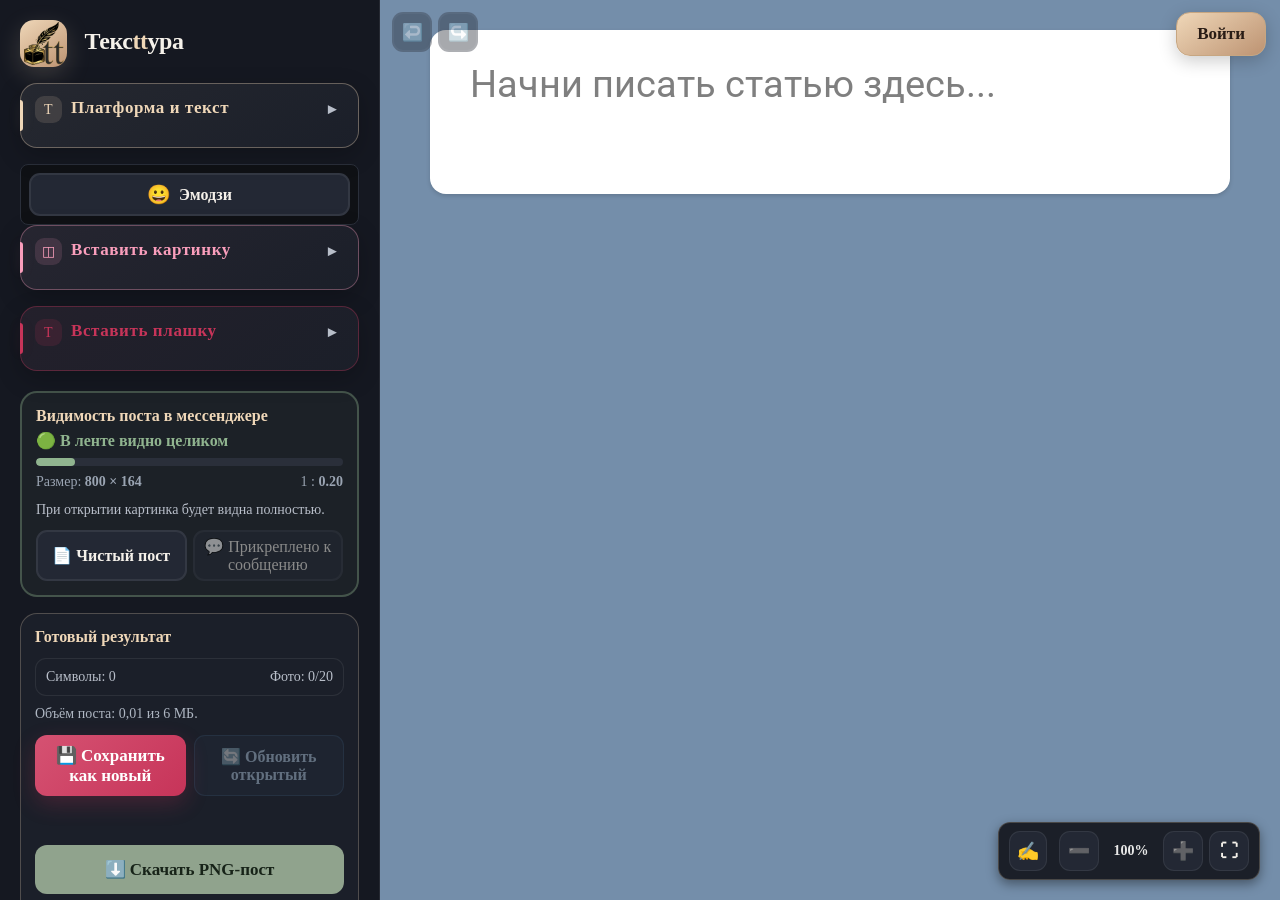
==== index.html @ d54878ee "Add files via upload" ====
<!DOCTYPE html>
<html lang="ru">
<head>
<meta charset="UTF-8">
<meta name="viewport" content="width=device-width, initial-scale=1.0, maximum-scale=1.0, user-scalable=no">
<title>Тексttура — редактор постов</title>
<link rel="icon" type="image/png" href="icon-192.png">
<link rel="apple-touch-icon" sizes="180x180" href="apple-touch-icon.png">
<link rel="manifest" href="manifest.webmanifest">
<meta name="theme-color" content="#151821">
<meta name="application-name" content="Тексttура">
<meta name="apple-mobile-web-app-capable" content="yes">
<meta name="apple-mobile-web-app-title" content="Тексttура">
<meta name="apple-mobile-web-app-status-bar-style" content="default">
<link rel="stylesheet" href="app-install.css?v=20261003-pwa1">
<link rel="preconnect" href="https://fonts.googleapis.com">
<link rel="preconnect" href="https://fonts.gstatic.com" crossorigin>
<link href="https://fonts.googleapis.com/css2?family=Alice&family=Amatic+SC:wght@700&family=Bad+Script&family=Bebas+Neue&family=Caveat&family=Comfortaa&family=Cormorant+Garamond&family=Exo+2&family=Inter&family=Kelly+Slab&family=Lora&family=Marck+Script&family=Merriweather&family=Montserrat&family=Neucha&family=Nunito&family=Open+Sans&family=Oranienbaum&family=Oswald&family=PT+Serif&family=Pacifico&family=Philosopher&family=Playfair+Display&family=Raleway&family=Roboto&family=Rubik&family=Russo+One&family=Tenor+Sans&family=Ubuntu&family=Yeseva+One&family=Roboto+Mono&family=PT+Mono&family=Podkova&family=Underdog&display=swap" rel="stylesheet">
<link rel="stylesheet" href="emoji-pro.css">
<script src="https://cdnjs.cloudflare.com/ajax/libs/html2canvas/1.4.1/html2canvas.min.js"></script>
<link rel="stylesheet" href="styles.css">
<link rel="stylesheet" href="panel-blocks.css">
<link rel="stylesheet" href="size-align.css">
<style>#export-node :is(blockquote, [data-post-quote]) { background-color: rgba(151, 213, 244, .35); } #export-node [data-post-quote] :is(div,p) { margin-block:0; }</style>
<link rel="stylesheet" href="font-sheet.css">
<link rel="stylesheet" href="texttura-gloss.css?v=1">
<link rel="stylesheet" href="mobile-viewport.css?v=20261005-ios1">
<style id="texttura-mobile-drawer-alpha-restore">
/* Возвращаем прозрачность шторки (как в styles.css), не изменяя остальные стили. */
@media (max-width: 820px) {
  .panel { background: rgba(23, 26, 33, 0.55) !important; }
}
</style>
</head>
<body>

<div class="panel">
<h1 class="texttura-brand"><img src="texttura-icon.png" alt="" width="24" height="24"> Текс<span>tt</span>ура</h1>
<label>📏 Платформа (Размер холста)</label>
<div class="row" style="margin-bottom: 10px;">
<button class="preset active" onclick="setPreset('telegram', this)" style="flex: 1 1 60%;">💬 Редактор MAX / Telegram</button>
<button class="preset" onclick="setPreset('custom', this)" style="flex: 1 1 30%;">⚙️ Свой размер PNG-пост</button>
</div>
<div id="widthControl" style="display: none; background: #2a2f3a50; padding: 10px; border-radius: 8px; margin-top: 10px;">
<label>Своя ширина: <span id="wLabel">800</span> px</label>
<input type="range" id="width" min="300" max="2000" value="800" oninput="updateCustomWidth()">
</div>
<hr style="border-color: #2a2f3a; margin: 15px 0;">

<div style="display: flex; gap: 10px; margin-bottom: 15px;">
<div style="flex: 1;">
<label style="color: #fff; margin-top: 0;">🎨 Фон поста</label>
<input type="color" id="bgColorPicker" value="#ffffff" oninput="updateBgColor(this.value)">
</div>
<div style="flex: 1;">
<label style="color: #fff; margin-top: 0;">✍️ Текст (общий)</label>
<input type="color" id="mainTextColorPicker" value="#000000" oninput="updateMainTextColor(this.value)">
</div>
</div>

<div id="myBackgroundControls" style="margin-bottom:15px;">
<button id="myBackgroundBtn" type="button" aria-expanded="false" aria-controls="myBackgroundMenu">Мой фон</button>
<input id="myBackgroundFile" type="file" accept="image/*" hidden>
<div id="myBackgroundMenu" hidden>
<button id="replaceBackgroundBtn" type="button">Заменить фон</button>
<button id="removeBackgroundBtn" type="button">Удалить фон</button>
</div>
</div>

<div style="margin-bottom: 15px;">
<label style="color: #fff; margin-top: 0;">🔤 Основной шрифт всего поста</label>
<select id="fontFamilySelector" onchange="updateFontFamily(this.value)">
<option value="-apple-system, BlinkMacSystemFont, 'Segoe UI', Roboto, Arial, sans-serif">📱 Системный (Стандарт)</option>
<option value="'Times New Roman', Times, serif" style="font-family: 'Times New Roman', Times, serif">🏛️ Классический: Times New Roman</option>
<option value="'Roboto', sans-serif" style="font-family: 'Roboto', sans-serif">🤖 Современный: Roboto</option>
<option value="'Open Sans', sans-serif" style="font-family: 'Open Sans', sans-serif">📖 Открытый: Open Sans</option>
<option value="'Montserrat', sans-serif" style="font-family: 'Montserrat', sans-serif">💎 Стильный: Montserrat</option>
<option value="'Inter', sans-serif" style="font-family: 'Inter', sans-serif">✨ Чистый: Inter</option>
<option value="'Oswald', sans-serif" style="font-family: 'Oswald', sans-serif">📏 Узкий: Oswald</option>
<option value="'Raleway', sans-serif" style="font-family: 'Raleway', sans-serif">⚜️ Элегантный: Raleway</option>
<option value="'Ubuntu', sans-serif" style="font-family: 'Ubuntu', sans-serif">🟢 Округлый: Ubuntu</option>
<option value="'Nunito', sans-serif" style="font-family: 'Nunito', sans-serif">☁️ Мягкий: Nunito</option>
<option value="'Rubik', sans-serif" style="font-family: 'Rubik', sans-serif">🟥 Плотный: Rubik</option>
<option value="'Exo 2', sans-serif" style="font-family: 'Exo 2', sans-serif">⚡ Техно: Exo 2</option>
<option value="'Merriweather', serif" style="font-family: 'Merriweather', serif">📚 Книжный: Merriweather</option>
<option value="'Playfair Display', serif" style="font-family: 'Playfair Display', serif">📰 Журнальный: Playfair Display</option>
<option value="'Lora', serif" style="font-family: 'Lora', serif">🪶 Поэтичный: Lora</option>
<option value="'PT Serif', serif" style="font-family: 'PT Serif', serif">🏢 Официальный: PT Serif</option>
<option value="'Cormorant Garamond', serif" style="font-family: 'Cormorant Garamond', serif">👑 Премиум: Cormorant Garamond</option>
<option value="'Tenor Sans', sans-serif" style="font-family: 'Tenor Sans', sans-serif">🎨 Гротеск: Tenor Sans</option>
<option value="'Alice', serif" style="font-family: 'Alice', serif">📜 Винтаж: Alice</option>
<option value="'Comfortaa', cursive" style="font-family: 'Comfortaa', cursive">🎈 Пузырьковый: Comfortaa</option>
<option value="'Caveat', cursive" style="font-family: 'Caveat', cursive">🖋️ Рукописный: Caveat</option>
<option value="'Bebas Neue', sans-serif" style="font-family: 'Bebas Neue', sans-serif">📢 ТИТУЛ: Bebas Neue</option>
<option value="'Russo One', sans-serif" style="font-family: 'Russo One', sans-serif">🔥 Мощный: Russo One</option>
<option value="'Pacifico', cursive" style="font-family: 'Pacifico', cursive">🌊 Летний: Pacifico</option>
<option value="'Kelly Slab', cursive" style="font-family: 'Kelly Slab', cursive">💻 Киберпанк: Kelly Slab</option>
<option value="'Neucha', cursive" style="font-family: 'Neucha', cursive">✍️ Маркер: Neucha</option>
<option value="'Amatic SC', cursive" style="font-family: 'Amatic SC', cursive">🎬 Кино: Amatic SC</option>
<option value="'Marck Script', cursive" style="font-family: 'Marck Script', cursive">☕ Кофейня: Marck Script</option>
<option value="'Bad Script', cursive" style="font-family: 'Bad Script', cursive">📝 Записки: Bad Script</option>
<option value="'Yeseva One', serif" style="font-family: 'Yeseva One', serif">🌸 Салон: Yeseva One</option>
<option value="'Philosopher', sans-serif" style="font-family: 'Philosopher', sans-serif">🕊️ Изящный: Philosopher</option>
<option value="'Oranienbaum', serif" style="font-family: 'Oranienbaum', serif">🏛️ Антиква: Oranienbaum</option>
<option value="'Roboto Mono', monospace" style="font-family: 'Roboto Mono', monospace">💾 Код: Roboto Mono</option>
<option value="'PT Mono', monospace" style="font-family: 'PT Mono', monospace">⌨️ Печатная машинка: PT Mono</option>
<option value="'Podkova', serif" style="font-family: 'Podkova', serif">🐴 Уютный: Podkova</option>
<option value="'Underdog', sans-serif" style="font-family: 'Underdog', sans-serif">💪 Акцентный: Underdog</option>
</select>
</div>

<div class="dual-slider-row" style="display: flex; gap: 10px; margin-bottom: 15px;">
<div style="flex: 1;">
<label style="color: #fff; margin-top: 0;">🔠 Размер: <span id="baseFontSizeLabel">32</span> px</label>
<input type="range" id="baseFontSlider" min="16" max="64" value="32" oninput="updateBaseFontSize(this.value)">
</div>
<div style="flex: 1;">
<label style="color: #fff; margin-top: 0;">↕️ Интервал: <span id="lineHeightLabel">1.2</span></label>
<input type="range" id="lineHeightSlider" min="0.8" max="2.5" step="0.05" value="1.2" oninput="updateLineHeight(this.value)">
</div>
</div>

<div class="toolbar">
<button id="btnUndo" onclick="undoAction()" title="Шаг назад (Ctrl+Z)" disabled>↩️</button>
<button id="btnRedo" onclick="redoAction()" title="Шаг вперед (Ctrl+Y)" disabled>↪️</button>
<div class="toolbar-divider"></div>
<button onclick="format('bold')" title="Жирный"><b>Ж</b></button>
<button onclick="format('italic')" title="Курсив"><i>К</i></button>
<button onclick="format('underline')" title="Подчеркнутый"><u>Ч</u></button>
<button onclick="format('strikeThrough')" title="Зачеркнутый"><s>S</s></button>
<button id="quoteBtn" type="button" onclick="togglePostQuote()" aria-pressed="false" title="Оформить выделенный текст как цитату">❝ Цитата</button>
<button id="exitQuoteBtn" type="button" onclick="exitPostQuote()" hidden style="display:none">Выйти из цитаты</button>
<button onclick="formatCode()" title="Код"><code>&lt;/&gt;</code></button>
<div class="toolbar-divider"></div>
<button onclick="format('justifyLeft')" title="По левому краю">|≡</button>
<button onclick="format('justifyCenter')" title="По центру">≡</button>
<button onclick="format('justifyRight')" title="По правому краю">≡|</button>
<button onclick="format('justifyFull')" title="По ширине">≡≡</button>
<div class="toolbar-divider"></div>
<button onclick="insertLink()" title="Ссылка">🔗</button>
<input type="color" id="wordColor" value="#ff0000" oninput="applyTextColor(this.value)" title="Цвет выделенного текста">
<button onclick="changeWordSize(1.2)" title="Увеличить выделенное">A+</button>
<button onclick="changeWordSize(0.85)" title="Уменьшить выделенное">A-</button>
<select onmousedown="saveSelectionBeforeAction()" onchange="applyWordFont(this.value); this.selectedIndex=0;" title="Шрифт выделенного слова" style="width:auto; min-width:65px; height:32px; padding:0 4px; font-size:12px; background:#2a2f3a; color:#e8e8e8; border:1px solid #2a2f3a; border-radius:6px; outline:none;">
<option value="">🔤 Слово</option>
<option value="-apple-system, BlinkMacSystemFont, 'Segoe UI', Roboto, Arial, sans-serif">📱 Системный (Стандарт)</option>
<option value="'Times New Roman', Times, serif" style="font-family: 'Times New Roman', Times, serif">🏛️ Классический: Times New Roman</option>
<option value="'Roboto', sans-serif" style="font-family: 'Roboto', sans-serif">🤖 Современный: Roboto</option>
<option value="'Open Sans', sans-serif" style="font-family: 'Open Sans', sans-serif">📖 Открытый: Open Sans</option>
<option value="'Montserrat', sans-serif" style="font-family: 'Montserrat', sans-serif">💎 Стильный: Montserrat</option>
<option value="'Inter', sans-serif" style="font-family: 'Inter', sans-serif">✨ Чистый: Inter</option>
<option value="'Oswald', sans-serif" style="font-family: 'Oswald', sans-serif">📏 Узкий: Oswald</option>
<option value="'Raleway', sans-serif" style="font-family: 'Raleway', sans-serif">⚜️ Элегантный: Raleway</option>
<option value="'Ubuntu', sans-serif" style="font-family: 'Ubuntu', sans-serif">🟢 Округлый: Ubuntu</option>
<option value="'Nunito', sans-serif" style="font-family: 'Nunito', sans-serif">☁️ Мягкий: Nunito</option>
<option value="'Rubik', sans-serif" style="font-family: 'Rubik', sans-serif">🟥 Плотный: Rubik</option>
<option value="'Exo 2', sans-serif" style="font-family: 'Exo 2', sans-serif">⚡ Техно: Exo 2</option>
<option value="'Merriweather', serif" style="font-family: 'Merriweather', serif">📚 Книжный: Merriweather</option>
<option value="'Playfair Display', serif" style="font-family: 'Playfair Display', serif">📰 Журнальный: Playfair Display</option>
<option value="'Lora', serif" style="font-family: 'Lora', serif">🪶 Поэтичный: Lora</option>
<option value="'PT Serif', serif" style="font-family: 'PT Serif', serif">🏢 Официальный: PT Serif</option>
<option value="'Cormorant Garamond', serif" style="font-family: 'Cormorant Garamond', serif">👑 Премиум: Cormorant Garamond</option>
<option value="'Tenor Sans', sans-serif" style="font-family: 'Tenor Sans', sans-serif">🎨 Гротеск: Tenor Sans</option>
<option value="'Alice', serif" style="font-family: 'Alice', serif">📜 Винтаж: Alice</option>
<option value="'Comfortaa', cursive" style="font-family: 'Comfortaa', cursive">🎈 Пузырьковый: Comfortaa</option>
<option value="'Caveat', cursive" style="font-family: 'Caveat', cursive">🖋️ Рукописный: Caveat</option>
<option value="'Bebas Neue', sans-serif" style="font-family: 'Bebas Neue', sans-serif">📢 ТИТУЛ: Bebas Neue</option>
<option value="'Russo One', sans-serif" style="font-family: 'Russo One', sans-serif">🔥 Мощный: Russo One</option>
<option value="'Pacifico', cursive" style="font-family: 'Pacifico', cursive">🌊 Летний: Pacifico</option>
<option value="'Kelly Slab', cursive" style="font-family: 'Kelly Slab', cursive">💻 Киберпанк: Kelly Slab</option>
<option value="'Neucha', cursive" style="font-family: 'Neucha', cursive">✍️ Маркер: Neucha</option>
<option value="'Amatic SC', cursive" style="font-family: 'Amatic SC', cursive">🎬 Кино: Amatic SC</option>
<option value="'Marck Script', cursive" style="font-family: 'Marck Script', cursive">☕ Кофейня: Marck Script</option>
<option value="'Bad Script', cursive" style="font-family: 'Bad Script', cursive">📝 Записки: Bad Script</option>
<option value="'Yeseva One', serif" style="font-family: 'Yeseva One', serif">🌸 Салон: Yeseva One</option>
<option value="'Philosopher', sans-serif" style="font-family: 'Philosopher', sans-serif">🕊️ Изящный: Philosopher</option>
<option value="'Oranienbaum', serif" style="font-family: 'Oranienbaum', serif">🏛️ Антиква: Oranienbaum</option>
<option value="'Roboto Mono', monospace" style="font-family: 'Roboto Mono', monospace">💾 Код: Roboto Mono</option>
<option value="'PT Mono', monospace" style="font-family: 'PT Mono', monospace">⌨️ Печатная машинка: PT Mono</option>
<option value="'Podkova', serif" style="font-family: 'Podkova', serif">🐴 Уютный: Podkova</option>
<option value="'Underdog', sans-serif" style="font-family: 'Underdog', sans-serif">💪 Акцентный: Underdog</option>
</select>
<button onclick="deleteSelection()" title="Удалить выделенное">❌</button>
<button onclick="cleanFormat()" title="Сбросить стили выделенного (Метёлка)">🧹</button>
</div>

<div class="emoji-desktop-only">
<div class="emoji-wrap" id="emojiWrap"></div>
</div>

<hr style="border-color: #2a2f3a; margin: 15px 0;">

<div style="background: #2a2f3a50; padding: 15px; border-radius: 8px;">
<label style="color: #4ade80;">🖼️ КАРТИНКИ</label>
<input type="file" accept="image/*" multiple onchange="insertMultipleImages(event)">
<div style="font-size: 11px; color: #9aa4b2; margin-top: 6px;">
<b>Мультивыбор:</b> можешь выбрать сразу несколько картинок.<br>
<b>Размер:</b> кликни и потяни за правый нижний угол ⇲.
</div>
<button id="btnDeleteImg" class="danger" onclick="deleteSelectedImage()" style="margin-top: 12px; padding: 8px; display: block;">🗑️ Удалить выбранную картинку</button>
<button class="primary" onclick="addTextBox()" style="margin-top: 12px; padding: 10px; background:#10b981;">➕ Добавить надпись (плашку)</button>
  <div id="tbSettings" style="display:none; background:#10b98120; padding:12px; border-radius:8px; margin-top:12px; border:1px solid #10b981;">
   <label style="color:#10b981; margin-top:0;">🎨 Настройки выбранной надписи</label>

  <!-- Форматирование текста внутри плашки. Кнопки те же функции, что и в
       верхнем тулбаре: они работают там, где стоит курсор. -->
  <div class="tb-toolbar">
    <button type="button" onclick="format('bold')" title="Жирный"><b>Ж</b></button>
    <button type="button" onclick="format('italic')" title="Курсив"><i>К</i></button>
    <button type="button" onclick="format('underline')" title="Подчеркнутый"><u>Ч</u></button>
    <button type="button" onclick="format('strikeThrough')" title="Зачеркнутый"><s>S</s></button>
    <button type="button" onclick="formatCode()" title="Моноширинный"><code>&lt;/&gt;</code></button>
    <div class="tb-toolbar-divider"></div>
    <button type="button" onclick="format('justifyLeft')" title="По левому краю">|≡</button>
    <button type="button" onclick="format('justifyCenter')" title="По центру">≡</button>
    <button type="button" onclick="format('justifyRight')" title="По правому краю">≡|</button>
    <div class="tb-toolbar-divider"></div>
    <input type="color" id="tbWordColor" value="#ffffff" oninput="applyTextColor(this.value)" title="Цвет выделенного текста">
    <button type="button" onclick="changeWordSize(1.2)" title="Увеличить выделенное">A+</button>
    <button type="button" onclick="changeWordSize(0.85)" title="Уменьшить выделенное">A-</button>
  </div>

  <label>🔠 Размер текста: <span id="tbFontSizeLabel">24</span> px</label>
  <input type="range" id="tbFontSize" min="10" max="120" value="24" oninput="setTbFontSize(this.value)">

  <label>↕️ Интервал строк: <span id="tbLineHeightLabel">1.25</span></label>
  <input type="range" id="tbLineHeight" min="0.8" max="2.5" step="0.05" value="1.25" oninput="setTbLineHeight(this.value)">

  <div class="tb-font-row">
    <label>🔤 Шрифт текста плашки</label>
    <select id="tbFontFamily" onchange="setTbFontFamily(this.value)">
      <option value="">Как основной текст</option>
    </select>
  </div>

  <label>🎨 Цвет фона плашки</label>
  <input type="color" id="tbBgColor" value="#000000" oninput="setTbBgColor(this.value)">
    <label>👻 Прозрачность фона: <span id="tbBgOpacityLabel">55</span>%</label>
  <input type="range" id="tbBgOpacity" min="0" max="100" value="55" oninput="setTbBgOpacity(this.value)">

  
  <button type="button" onclick="document.getElementById('tbImageInput').click()" style="width:100%; margin-top:10px; background:#10b981; color:#fff; padding:10px;">🖼️ Вставить картинку в плашку</button>
  <input type="file" id="tbImageInput" accept="image/*" style="display:none;" onchange="insertImageIntoTextBox(event)">

  <button type="button" id="tbRibbonToggle" onclick="toggleRibbonMode()" style="width:100%; margin-top:10px; background:#8b5cf6; color:#fff; padding:10px;">🎀 Добавить подложку для текста</button>

  <div id="tbRibbonSettings" style="display:none; background:#8b5cf620; padding:12px; border-radius:8px; margin-top:10px; border:1px solid #8b5cf6;">
    <label style="color:#a78bfa; margin-top:0;">🎀 Настройки подложки (лент)</label>
    <label>🎨 Цвет подложки</label>
    <input type="color" id="tbRibbonColor" value="#000000" oninput="setTbRibbonColor(this.value)">
    <label>👻 Прозрачность подложки: <span id="tbRibbonOpacityLabel">85</span>%</label>
    <input type="range" id="tbRibbonOpacity" min="0" max="100" value="85" oninput="setTbRibbonOpacity(this.value)">
    <label>⬜ Скругление: <span id="tbRibbonRadiusLabel">6</span> px</label>
    <input type="range" id="tbRibbonRadius" min="0" max="30" value="6" oninput="setTbRibbonRadius(this.value)">
    <label>↔️ Плотность (ширина): <span id="tbRibbonPadHLabel">0.3</span> em</label>
    <input type="range" id="tbRibbonPadH" min="0" max="1.5" step="0.05" value="0.3" oninput="setTbRibbonPadH(this.value)">
    <label>↕️ Высота подложки: <span id="tbRibbonPadVLabel">0.25</span></label>
    <input type="range" id="tbRibbonPadV" min="0" max="0.5" step="0.01" value="0.25" oninput="setTbRibbonPadV(this.value)"> 
  </div>
</div>
<div id="imgSettings">
  <label style="color:#4ade80; margin-top:0;">🎛️ Настройки выбранной картинки</label>
  <label>↔️ Отступ текста: <span id="imgGapLabel">20</span> px</label>
  <input type="range" id="imgGapRange" min="0" max="60" value="20" oninput="setImgGap(this.value)">
  <label>⬜ Скругление углов: <span id="imgRadiusLabel">12 px</span></label>
  <input type="range" id="imgRadiusRange" min="0" max="50" value="0" oninput="ttRound(this.value)">
  <button type="button" onclick="ttOpenCrop()">Обрезка</button> <button type="button" onclick="ttPicTools()">Вставить в плашку</button>
  <label>🖼️ Рамка: <span id="imgBorderLabel">0</span> px</label>
  <input type="range" id="imgBorderRange" min="0" max="12" value="0" oninput="setImgBorder(this.value)">
  <label>🎨 Цвет рамки</label>
  <input type="color" id="imgBorderColor" value="#000000" oninput="setImgBorderColor(this.value)">
  <label>🔄 Поворот: <span id="imgRotLabel">0</span>°</label>
  <div style="display:flex; gap:6px; align-items:center; margin-top:4px;">
    <button type="button" onclick="miniRotate(-90)" style="flex:0 0 auto; width:38px; height:34px; background:#2a2f3a; color:#fff;">↺</button>
    <input type="range" id="imgRotRange" min="-180" max="180" value="0" step="1" oninput="setImgRot(this.value)" style="flex:1;">
    <button type="button" onclick="miniRotate(90)" style="flex:0 0 auto; width:38px; height:34px; background:#2a2f3a; color:#fff;">↻</button>
  </div>
  <button type="button" onclick="setImgRot(0)" style="width:100%; margin-top:6px; background:#2a2f3a; color:#fff; padding:6px;">⟲ Сбросить поворот</button>
</div></div>

<div class="ratio-box" id="ratioBox">
<div class="ratio-title ok" id="ratioTitle">🟢 Идеальные пропорции для ленты (PNG)</div>
<div class="ratio-bar-track"><div class="ratio-bar-fill" id="ratioFill"></div></div>
<div class="ratio-info">
<div class="stats-row">
<span>Размер: <b id="ratioSize">800 × 100</b></span>
<span>1 : <b id="ratioValue">0.1</b></span>
</div>
</div>
</div>

<div class="stats-box">
<div class="stats-row">
<span>Символы: <span id="charCount">0</span></span>
<span>Фото: <span id="imgCount">0</span>/20</span>
</div>
</div>

<button class="primary" id="exportBtn" onclick="processExport()">⬇️ Скачать PNG-пост</button>

<div style="display: flex; gap: 8px; margin-top: 10px; flex-direction: column;">
<button class="primary" id="copyTgBtn" onclick="copyForTelegram()" style="background:#2481cc; margin-top: 0; padding: 12px; font-size: 14px;">⧉ Скопировать для MAX / Telegram</button>
</div>

<button class="danger" onclick="clearEditor()">🗑️ Очистить холст</button>
</div>

<button id="panelHandle" onclick="togglePanel()">›</button>

<div class="stage" id="stageArea">
<div id="floatUndoRedo">
<button id="floatUndo" onclick="undoAction()" title="Отменить">↩️</button>
<button id="floatRedo" onclick="redoAction()" title="Повторить">↪️</button>
</div>
<button id="mobileToolsBtn" onclick="onMobileToolsClick()">⚙️ Инструменты</button>

<div id="zoomControls">
<button id="modeBtn" onclick="toggleMode()" title="Режим: Текст / Рука" style="min-width:auto; padding:0 8px; width:auto;">✍️</button>
<div class="toolbar-divider" style="height:24px;"></div>
<button onclick="zoomStep(-0.1)" title="Отдалить">➖</button>
<span id="zoomLabel">100%</span>
<button onclick="zoomStep(0.1)" title="Приблизить">➕</button>
<button onclick="zoomFit()" title="По размеру экрана">⛶</button>
</div>

<div id="zoom-wrapper">
<div id="export-node" class="no-tail" style="border-radius: 16px;">
<div id="editor" contenteditable="true" placeholder="Начни писать статью здесь..."></div>
</div>
</div>
</div>

<div class="modal-overlay" id="textModal">
<div class="modal">
<h2>Твоя картинка и текст</h2>
<img id="previewImage" src="" alt="Готовый пост">
<p style="font-size: 12px; color: #9aa4b2; margin-top: 10px;">Вставь это под картинкой:</p>
<textarea id="markdownOutput" readonly></textarea>
<div style="display: flex; gap: 8px; flex-direction: column;">
<div style="display: flex; gap: 8px;">
<button class="primary" style="margin-top:0; background:#2481cc; padding: 12px; flex: 1; font-size: 13px; line-height: 1.2;" onclick="copyForTelegram()">⧉ Скопировать<br>для MAX / Telegram</button>
</div>
<button class="danger" style="margin-top:0; padding: 10px; font-size: 14px;" onclick="document.getElementById('textModal').style.display='none'">Закрыть</button>
</div>
</div>
</div>

<!-- МИНИ-ПАНЕЛЬ КАРТИНКИ (Компьютер) -->
<div id="imgMiniBar"><button type="button" onmousedown="event.preventDefault()" onclick="ttPicTools()" style="width:auto" title="Вставить в плашку">Вставить в плашку</button>
  <button type="button" onmousedown="event.preventDefault()" onclick="ttOpenCrop()" title="Обрезать картинку" style="width:auto">Обрезка</button>
  <button onmousedown="event.preventDefault()" onclick="miniDuplicate()" title="Дублировать">⧉</button>
  <div class="mb-div"></div>
  <button onmousedown="event.preventDefault()" onclick="miniAlign('left')" title="Слева">◀</button>
  <button onmousedown="event.preventDefault()" onclick="miniAlign('center')" title="По центру">▲</button>
  <button onmousedown="event.preventDefault()" onclick="miniAlign('right')" title="Справа">▶</button>
  <div class="mb-div"></div>
  <button onmousedown="event.preventDefault()" onclick="miniRotate(-90)" title="Повернуть влево">↺</button>
  <input type="range" id="miniRotSlider" min="-180" max="180" value="0" step="1" oninput="setImgRot(this.value)" onmousedown="event.stopPropagation()" style="width:70px; height:20px; margin:0 2px;" title="Плавный поворот">
  <button onmousedown="event.preventDefault()" onclick="miniRotate(90)" title="Повернуть вправо">↻</button>
  <div class="mb-div"></div>
  <button onmousedown="event.preventDefault()" onclick="miniToTop()" title="В начало поста">⬆️</button>
  <button onmousedown="event.preventDefault()" onclick="miniToBottom()" title="В конец поста">⬇️</button>
  <div class="mb-div"></div>
  <button onmousedown="event.preventDefault()" onclick="miniDelete()" title="Удалить">🗑️</button>
</div>

<!-- ТЕЛЕФОННАЯ ПЛАВАЮЩАЯ МЕНЮ КАРТИНКИ -->
<div id="imgMobilePanel">
  <div class="imp-head" id="impHead">
    <span class="imp-title">🎛️ Картинка</span>
    <span class="imp-close" onclick="closeImgMobilePanel()">✕</span>
  </div>
  <label>↔️ Отступ текста: <span id="impGapLabel">20</span> px</label>
  <input type="range" id="impGapRange" min="0" max="60" value="20" oninput="setImgGap(this.value)">
  <label>⬜ Скругление: <span id="impRadiusLabel">12 px</span></label>
  <input type="range" id="impRadiusRange" min="0" max="50" value="0" oninput="ttRound(this.value)">
  <button type="button" onclick="ttOpenCrop()">Обрезка</button> <button type="button" onclick="ttPicTools()">Вставить в плашку</button>
  <label>🖼️ Рамка: <span id="impBorderLabel">0</span> px</label>
  <input type="range" id="impBorderRange" min="0" max="12" value="0" oninput="setImgBorder(this.value)">
  <label>🎨 Цвет рамки</label>
  <input type="color" id="impBorderColor" value="#000000" oninput="setImgBorderColor(this.value)">
  <label>🔄 Поворот: <span id="impRotLabel">0</span>°</label>
  <div class="imp-rot-row">
    <button onclick="miniRotate(-90)">↺</button>
    <button id="impRotLock" onclick="toggleRotLock()" title="Включить/выключить плавный поворот" style="flex:0 0 auto; width:34px; height:32px; background:#2a2f3a; color:#fff;">🔒</button>
    <input type="range" id="impRotRange" min="-180" max="180" value="0" step="1" oninput="setImgRot(this.value)" style="flex:1; opacity:0.4; pointer-events:none;">
    <button onclick="miniRotate(90)">↻</button>
  </div>
  <div class="imp-btns">
    <button onclick="miniDuplicate()" title="Дублировать">⧉</button>
    <button onclick="miniAlign('left')" title="Слева">◀</button>
    <button onclick="miniAlign('center')" title="Центр">▲</button>
    <button onclick="miniAlign('right')" title="Справа">▶</button>
    <button onclick="miniToTop()" title="В начало">⬆️</button>
    <button onclick="miniToBottom()" title="В конец">⬇️</button>
    <button onclick="miniDelete()" title="Удалить">🗑️</button>
  </div>
</div>

<!-- QUICKBAR -->
<div id="quickBar">
<button onmousedown="undoAction(event)">↩️</button>
<button onmousedown="redoAction(event)">↪️</button>
<button onmousedown="qb(event,'bold')"><b>Ж</b></button>
<button onmousedown="qb(event,'italic')"><i>К</i></button>
<button onmousedown="qb(event,'underline')"><u>Ч</u></button>
<button onmousedown="qbSize(event,1.2)">A+</button>
<button onmousedown="qbSize(event,0.85)">A-</button>
<button onmousedown="qbAlign(event,'justifyLeft')" title="По левому краю">|≡</button>
<button onmousedown="qbAlign(event,'justifyCenter')" title="По центру">≡</button>
<button onmousedown="qbAlign(event,'justifyRight')" title="По правому краю">≡|</button>
<button onmousedown="qbAlign(event,'justifyFull')" title="По ширине">≡≡</button>
<input type="color" id="qbWordColor" value="#ff0000" onchange="applyTextColor(this.value)" title="Цвет выделенного текста">
<button onmousedown="qbLink(event)">🔗</button>
<button onmousedown="qbClean(event)" title="Сбросить стили">🧹</button>
<button onmousedown="qbImage(event)" title="Добавить картинку">🖼️</button>
<button onmousedown="event.preventDefault(); addTextBox();" title="Добавить надпись">📝</button>
<select id="qbFontSelect" ontouchstart="freezeSelectionForFont(); event.stopPropagation();" onmousedown="freezeSelectionForFont(); event.stopPropagation();" onchange="qbFont(this.value); this.selectedIndex=0;" title="Шрифт выделенного слова" style="flex:0 0 auto; width:auto; min-width:90px; height:42px; padding:0 6px; border-radius:10px; background:#2a2f3a; color:#e6ebf2; border:1px solid #3a4150; font-size:13px;">
<option value="">🔤 Шрифт</option>
<option value="-apple-system, BlinkMacSystemFont, 'Segoe UI', Roboto, Arial, sans-serif">📱 Системный (Стандарт)</option>
<option value="'Times New Roman', Times, serif" style="font-family: 'Times New Roman', Times, serif">🏛️ Классический: Times New Roman</option>
<option value="'Roboto', sans-serif" style="font-family: 'Roboto', sans-serif">🤖 Современный: Roboto</option>
<option value="'Open Sans', sans-serif" style="font-family: 'Open Sans', sans-serif">📖 Открытый: Open Sans</option>
<option value="'Montserrat', sans-serif" style="font-family: 'Montserrat', sans-serif">💎 Стильный: Montserrat</option>
<option value="'Inter', sans-serif" style="font-family: 'Inter', sans-serif">✨ Чистый: Inter</option>
<option value="'Oswald', sans-serif" style="font-family: 'Oswald', sans-serif">📏 Узкий: Oswald</option>
<option value="'Raleway', sans-serif" style="font-family: 'Raleway', sans-serif">⚜️ Элегантный: Raleway</option>
<option value="'Ubuntu', sans-serif" style="font-family: 'Ubuntu', sans-serif">🟢 Округлый: Ubuntu</option>
<option value="'Nunito', sans-serif" style="font-family: 'Nunito', sans-serif">☁️ Мягкий: Nunito</option>
<option value="'Rubik', sans-serif" style="font-family: 'Rubik', sans-serif">🟥 Плотный: Rubik</option>
<option value="'Exo 2', sans-serif" style="font-family: 'Exo 2', sans-serif">⚡ Техно: Exo 2</option>
<option value="'Merriweather', serif" style="font-family: 'Merriweather', serif">📚 Книжный: Merriweather</option>
<option value="'Playfair Display', serif" style="font-family: 'Playfair Display', serif">📰 Журнальный: Playfair Display</option>
<option value="'Lora', serif" style="font-family: 'Lora', serif">🪶 Поэтичный: Lora</option>
<option value="'PT Serif', serif" style="font-family: 'PT Serif', serif">🏢 Официальный: PT Serif</option>
<option value="'Cormorant Garamond', serif" style="font-family: 'Cormorant Garamond', serif">👑 Премиум: Cormorant Garamond</option>
<option value="'Tenor Sans', sans-serif" style="font-family: 'Tenor Sans', sans-serif">🎨 Гротеск: Tenor Sans</option>
<option value="'Alice', serif" style="font-family: 'Alice', serif">📜 Винтаж: Alice</option>
<option value="'Comfortaa', cursive" style="font-family: 'Comfortaa', cursive">🎈 Пузырьковый: Comfortaa</option>
<option value="'Caveat', cursive" style="font-family: 'Caveat', cursive">🖋️ Рукописный: Caveat</option>
<option value="'Bebas Neue', sans-serif" style="font-family: 'Bebas Neue', sans-serif">📢 ТИТУЛ: Bebas Neue</option>
<option value="'Russo One', sans-serif" style="font-family: 'Russo One', sans-serif">🔥 Мощный: Russo One</option>
<option value="'Pacifico', cursive" style="font-family: 'Pacifico', cursive">🌊 Летний: Pacifico</option>
<option value="'Kelly Slab', cursive" style="font-family: 'Kelly Slab', cursive">💻 Киберпанк: Kelly Slab</option>
<option value="'Neucha', cursive" style="font-family: 'Neucha', cursive">✍️ Маркер: Neucha</option>
<option value="'Amatic SC', cursive" style="font-family: 'Amatic SC', cursive">🎬 Кино: Amatic SC</option>
<option value="'Marck Script', cursive" style="font-family: 'Marck Script', cursive">☕ Кофейня: Marck Script</option>
<option value="'Bad Script', cursive" style="font-family: 'Bad Script', cursive">📝 Записки: Bad Script</option>
<option value="'Yeseva One', serif" style="font-family: 'Yeseva One', serif">🌸 Салон: Yeseva One</option>
<option value="'Philosopher', sans-serif" style="font-family: 'Philosopher', sans-serif">🕊️ Изящный: Philosopher</option>
<option value="'Oranienbaum', serif" style="font-family: 'Oranienbaum', serif">🏛️ Антиква: Oranienbaum</option>
<option value="'Roboto Mono', monospace" style="font-family: 'Roboto Mono', monospace">💾 Код: Roboto Mono</option>
<option value="'PT Mono', monospace" style="font-family: 'PT Mono', monospace">⌨️ Печатная машинка: PT Mono</option>
<option value="'Podkova', serif" style="font-family: 'Podkova', serif">🐴 Уютный: Podkova</option>
<option value="'Underdog', sans-serif" style="font-family: 'Underdog', sans-serif">💪 Акцентный: Underdog</option>
</select>
<input type="file" id="qbImageInput" accept="image/*" multiple style="display:none;" onchange="insertMultipleImages(event)">
</div>

<script src="core.js"></script>
<script>
// Ввод объединяется в шаг через 400 мс, но отмена доступна сразу.
function scheduleHistorySave() {
clearTimeout(typeTimer);
typeTimer = setTimeout(saveHistory, 400);
updateUndoRedoButtons();
}

function updateUndoRedoButtons() {
const pending = typeTimer !== null;
document.getElementById('btnUndo').disabled = (historyIndex <= 0 && !pending);
document.getElementById('btnRedo').disabled = (pending || historyIndex >= historyStack.length - 1);
const fU = document.getElementById('floatUndo');
const fR = document.getElementById('floatRedo');
if (fU) fU.disabled = (historyIndex <= 0 && !pending);
if (fR) fR.disabled = (pending || historyIndex >= historyStack.length - 1);
}

function captureHistorySnapshot() {
const textBoxesData = Array.from(exportNode.querySelectorAll('.text-box')).map(b => {
  const contentEl = b.querySelector('.tb-content');
   return {
    html: contentEl ? contentEl.innerHTML : '',
    left: b.style.left,
    top: b.style.top,
    width: b.style.width || '',
    height: (contentEl && contentEl.style.height) ? contentEl.style.height : '',
    bgColor: b.dataset.bgColor || '#000000',
    bgOpacity: (b.dataset.bgOpacity !== undefined) ? b.dataset.bgOpacity : '55',
        lineHeight: b.dataset.lineHeight || '1.25',
    fontSize: b.dataset.fontSize || '',
    fontFamily: b.dataset.fontFamily || '',
    textColor: b.dataset.textColor || '',
    mode: b.dataset.mode || 'plate',
    ribbonColor: b.dataset.ribbonColor || '#000000',
    ribbonOpacity: (b.dataset.ribbonOpacity !== undefined) ? b.dataset.ribbonOpacity : '85',
    ribbonRadius: b.dataset.ribbonRadius || '6',
    ribbonPadH: b.dataset.ribbonPadH || '0.3',
    ribbonPadV: b.dataset.ribbonPadV || '0.25',
    panelLayer: b.dataset.panelLayer || 'front',
    rot: b.dataset.rot || '0'
  };
});
const snapshot = { 
  html: editor.innerHTML, 
  textBoxes: textBoxesData,
  fontSize: baseFontSlider.value, 
  lineHeight: lineHeightSlider.value, 
  fontFamily: fontFamilySelector.value,
  customBackground: typeof getPostBackground === "function" ? getPostBackground() : "",
  bgColor: document.getElementById("bgColorPicker").value,
  mainTextColor: document.getElementById("mainTextColorPicker").value
};
return snapshot;
}

function saveHistory() {
clearTimeout(typeTimer);
typeTimer = null;
const snapshot = captureHistorySnapshot();
if (historyIndex >= 0) {
const last = historyStack[historyIndex];
if (JSON.stringify(last) === JSON.stringify(snapshot)) { updateUndoRedoButtons(); return; }
}
if (historyIndex < historyStack.length - 1) historyStack = historyStack.slice(0, historyIndex + 1);
historyStack.push(snapshot);
if (historyStack.length > 50) historyStack.shift(); else historyIndex++;
updateUndoRedoButtons();
}

function applySnapshot(snapshot) {
clearTimeout(typeTimer);
typeTimer = null;
savedSelection = null;
savedSelectionForFont = null;
if (typeof releaseSelection === 'function') releaseSelection();
if (typeof currentTextBox !== 'undefined') currentTextBox = null;
editor.innerHTML = snapshot.html;
if (typeof setPostBackground === 'function') setPostBackground(snapshot.customBackground || '');
if (snapshot.bgColor) {
  document.getElementById('bgColorPicker').value = snapshot.bgColor;
  updateBgColor(snapshot.bgColor);
}
var textColor = snapshot.mainTextColor || '#000000';
document.getElementById('mainTextColorPicker').value = textColor;
updateMainTextColor(textColor);
baseFontSlider.value = snapshot.fontSize;
document.getElementById('baseFontSizeLabel').textContent = snapshot.fontSize;
editor.style.fontSize = snapshot.fontSize + 'px';
lineHeightSlider.value = snapshot.lineHeight;
document.getElementById('lineHeightLabel').textContent = snapshot.lineHeight;
editor.style.lineHeight = snapshot.lineHeight;
fontFamilySelector.value = snapshot.fontFamily;
editor.style.fontFamily = snapshot.fontFamily;

exportNode.querySelectorAll('.text-box').forEach(b => b.remove());
if (snapshot.textBoxes && Array.isArray(snapshot.textBoxes)) {
  snapshot.textBoxes.forEach(tb => {
    const box = document.createElement('div');
    box.className = 'text-box';
      box.style.left = tb.left;
    box.style.top = tb.top;
    if (tb.width) box.style.width = tb.width;
    if (tb.bgColor) box.dataset.bgColor = tb.bgColor;
    if (tb.bgOpacity !== undefined) box.dataset.bgOpacity = tb.bgOpacity;
        if (tb.lineHeight !== undefined) box.dataset.lineHeight = tb.lineHeight;
    if (tb.fontSize) box.dataset.fontSize = tb.fontSize;
    if (tb.fontFamily !== undefined) box.dataset.fontFamily = tb.fontFamily;
    if (tb.textColor) box.dataset.textColor = tb.textColor;
    if (tb.mode !== undefined) box.dataset.mode = tb.mode;
    if (tb.ribbonColor !== undefined) box.dataset.ribbonColor = tb.ribbonColor;
    if (tb.ribbonOpacity !== undefined) box.dataset.ribbonOpacity = tb.ribbonOpacity;
    if (tb.ribbonRadius !== undefined) box.dataset.ribbonRadius = tb.ribbonRadius;
    if (tb.ribbonPadH !== undefined) box.dataset.ribbonPadH = tb.ribbonPadH;
    if (tb.ribbonPadV !== undefined) box.dataset.ribbonPadV = tb.ribbonPadV;
    if(tb.panelLayer==='back')box.dataset.panelLayer='back';
    if (tb.rot !== undefined) box.dataset.rot = tb.rot;
    
    const content = document.createElement('div');
    content.className = 'tb-content';
    content.contentEditable = 'true';
    content.setAttribute('data-ph', 'Вставьте текст или картинку');
    content.innerHTML = tb.html;
    if (tb.lineHeight) content.style.lineHeight = tb.lineHeight;
    if (tb.fontSize) content.style.fontSize = tb.fontSize + 'px';
    if (tb.fontFamily) content.style.fontFamily = tb.fontFamily;
    if (tb.height) content.style.height = tb.height;
    box.appendChild(content);

    exportNode.appendChild(box);
    applyTbBg(box);
    bindTextBox(box);
  });
}
}

function undoAction(e) {
if(e && e.preventDefault) e.preventDefault();
// Сначала фиксируем ещё не записанный ввод, иначе отмена пропускает шаг.
if (typeTimer !== null) saveHistory();
if (historyIndex > 0) { historyIndex--; applySnapshot(historyStack[historyIndex]); restoreAfterHistoryChange(); historyStack[historyIndex] = captureHistorySnapshot(); }
}
function redoAction(e) {
if(e && e.preventDefault) e.preventDefault();
if (typeTimer !== null) { saveHistory(); return; }
if (historyIndex < historyStack.length - 1) { historyIndex++; applySnapshot(historyStack[historyIndex]); restoreAfterHistoryChange(); historyStack[historyIndex] = captureHistorySnapshot(); }
}

function restoreAfterHistoryChange() {
rebindImages();
ensureAnchorBeforeImages();
updateImgCounter();
document.getElementById('charCount').textContent = editor.innerText.replace(/\u200B/g, '').trim().length;
updateRatio();
updateUndoRedoButtons();
currentImgBox = null;
focusEditor();
}

function rebindImages() {
editor.querySelectorAll('.img-box').forEach(function(box) {
box.setAttribute('draggable', 'true');
box.contentEditable = 'false';
box.onclick = function(e) { e.stopPropagation(); selectImgBox(box); };
let resizer = box.querySelector('.img-resizer');
if (!resizer) {
resizer = document.createElement('span');
resizer.className = 'img-resizer';
resizer.contentEditable = 'false';
box.appendChild(resizer);
}
ensureRotor(box);
applyImgStyles(box);
bindResizer(box);
});
}

function ensureAnchorBeforeImages() {
editor.querySelectorAll('.img-box').forEach(function(box) {
const prev = box.previousSibling;
const needAnchor = !prev || (prev.nodeType === Node.ELEMENT_NODE && prev.tagName === 'BR');

const isFloat = !box.classList.contains('align-center');
const isFirstInEditor = !prev;

if (isFirstInEditor && isFloat) {
let p = box.previousSibling;
if (p && p.nodeType === Node.TEXT_NODE && p.textContent === '\u200B') p.remove();
const after = box.nextSibling;
if (!after || after.nodeType !== Node.TEXT_NODE || after.textContent !== '\u200B') {
box.parentNode.insertBefore(document.createTextNode('\u200B'), box.nextSibling);
}
return;
}

if (needAnchor) {
box.parentNode.insertBefore(document.createTextNode('\u200B'), box);
}
});
}

function snapImageToLineStart(box) {
  if (!box) return;
  let prev = box.previousSibling;
  while (prev) {
    if (prev.nodeType === Node.ELEMENT_NODE && prev.tagName === 'BR') break;
    if (prev.nodeType === Node.TEXT_NODE && prev.textContent === '\u200B') { prev = prev.previousSibling; continue; }
    if (prev.nodeType === Node.TEXT_NODE) {
      box.parentNode.insertBefore(box, prev);
      prev = box.previousSibling;
      continue;
    }
    break;
  }
}


</script>
<script src="zoom.js"></script>
<script src="settings.js?v=20261003-post1"></script>
<script src="range-engine.js"></script>
<script src="format-range.js"></script>
<script src="images.js?v=20261003-pwa1"></script>
<script src="export.js?v=20261003-quotes2"></script>
<script>
async function copyForTelegram() {
if (!editor.innerText.trim()) return;
const lines = getEditorLines();

// type=cite сохраняет семантику цитаты и для HTML-импортёров iOS.
const finalHtml = lines.join('<br>')
  .replace(/<br>(?=<blockquote>)/g, '')
  .replace(/<\/blockquote><br>/g, '</blockquote>')
  .replace(/<blockquote>/g, '<blockquote type="cite">');

// Plain-text строим напрямую из строк. innerText у элемента вне DOM
// в Chromium склеивает <br>, из-за чего раньше пропадали все отступы.
const finalPlain = lines.map(function(line) {
const row = document.createElement('div');
row.innerHTML = line;
row.querySelectorAll('a[href]').forEach(function(a) {
const href = sanitizeUrl(a.getAttribute('href'));
const text = a.textContent.trim();
a.textContent = href && text && text !== href ? text + ' (' + href + ')' : (href || text);
});
return row.textContent || '';
}).join('\n');

await writeToClipboard(finalHtml, finalPlain, 'copyTgBtn');
}
</script>
<script src="editor-events.js"></script>
<script src="mobile-viewport.js?v=20261005-ios1"></script>
<script src="ui.js?v=20261005-ios1"></script>
<script>
/* ================= ЭТАП 2: ТЕКСТОВЫЕ ПЛАШКИ (ТЕКСТ-БЛОКИ) ================= */
let currentTextBox = null;

/* Вернуть привязку к плашке из другого файла.
   Напрямую записать её снаружи нельзя: переменная объявлена через let и
   свойством window не является, поэтому window.currentTextBox = ... создавал
   отдельное свойство и на настоящую привязку не влиял. Из-за этого страховка
   в panel-fixes.js молча не работала. */
window.setCurrentTextBox = function (node) {
  currentTextBox = node || null;
};

/* ===== ЭТАП 2 (Часть Б): ФОН ПЛАШКИ (цвет + прозрачность) ===== */
function hexToRgb(hex) {
  hex = (hex || '#000000').replace('#', '');
  if (hex.length === 3) hex = hex.split('').map(c => c + c).join('');
  const num = parseInt(hex, 16);
  return { r: (num >> 16) & 255, g: (num >> 8) & 255, b: num & 255 };
}

function getTbTargetBox() {
  if (!currentTextBox) return null;
  return currentTextBox.classList && currentTextBox.classList.contains('text-box')
    ? currentTextBox
    : currentTextBox.closest('.text-box');
}

function applyTbBg(box) {
  if (!box) return;
  const content = box.querySelector('.tb-content');
  if (!content) return;
  const hex = box.dataset.bgColor || '#000000';
  const op = (box.dataset.bgOpacity !== undefined) ? parseInt(box.dataset.bgOpacity, 10) : 55;
  const rgb = hexToRgb(hex);
  const rgba = 'rgba(' + rgb.r + ',' + rgb.g + ',' + rgb.b + ',' + (op / 100) + ')';
  const mode = box.dataset.mode || 'plate';

    if (mode === 'ribbon') {
    box.classList.add('mode-ribbon');
    content.style.background = 'transparent';
    const ribHex = box.dataset.ribbonColor || '#000000';
    const ribRgb = hexToRgb(ribHex);
    const ribOp = (box.dataset.ribbonOpacity !== undefined) ? parseInt(box.dataset.ribbonOpacity, 10) : 85;
    box.style.setProperty('--ribbon-bg', 'rgba(' + ribRgb.r + ',' + ribRgb.g + ',' + ribRgb.b + ',' + (ribOp / 100) + ')');
    applyRibbonStyles(box);
    wrapTbRibbon(content);
    applyTbTypography(box);
  } else {
    box.classList.remove('mode-ribbon');
    unwrapTbRibbon(content);
    content.style.background = rgba;
  }
}

/* Оборачивает текст плашки в span.tb-ribbon (для режима лент) */
function wrapTbRibbon(content) {
  if (content.querySelector('.tb-ribbon')) return;

  // Перекладывание детей в новую обёртку сбивает выделение, и браузер уводит
  // фокус из плашки. Из-за этого привязка к плашке терялась, и следующее
  // нажатие кнопки форматирования уходило в основной текст: в первой плашке
  // это ещё сходило (там ещё жило прежнее выделение), а во второй и дальше
  // кнопки уже не реагировали. Поэтому запоминаем позицию курсора числом
  // символов и возвращаем её после обёртки.
  const box = content.closest('.text-box');
  const sel = window.getSelection();
  let caretAt = null;
  if (sel && sel.rangeCount) {
    const r = sel.getRangeAt(0);
    if (content.contains(r.startContainer)) {
      let count = 0;
      const walk = document.createTreeWalker(content, NodeFilter.SHOW_TEXT);
      let n;
      while ((n = walk.nextNode())) {
        if (n === r.startContainer) { caretAt = count + r.startOffset; break; }
        count += n.textContent.length;
      }
    }
  }

  const span = document.createElement('span');
  span.className = 'tb-ribbon';
  while (content.firstChild) span.appendChild(content.firstChild);
  content.appendChild(span);

  // Возвращаем привязку к плашке — на неё смотрят все кнопки форматирования.
  if (box) currentTextBox = content;

  if (caretAt !== null) {
    let count = 0;
    const walk = document.createTreeWalker(content, NodeFilter.SHOW_TEXT);
    let n, target = null, offset = 0;
    while ((n = walk.nextNode())) {
      const len = n.textContent.length;
      if (count + len >= caretAt) { target = n; offset = caretAt - count; break; }
      count += len;
      target = n; offset = len;
    }
    if (target) {
      const back = document.createRange();
      back.setStart(target, Math.min(offset, target.textContent.length));
      back.collapse(true);
      const s2 = window.getSelection();
      s2.removeAllRanges();
      s2.addRange(back);
      if (typeof saveSelectionBeforeAction === 'function') saveSelectionBeforeAction();
    }
  }
}

/* Убирает обёртку span.tb-ribbon (возврат к плашке) */
function unwrapTbRibbon(content) {
  const span = content.querySelector('.tb-ribbon');
  if (!span) return;
  while (span.firstChild) content.insertBefore(span.firstChild, span);
  span.remove();
}

function setTbMode(mode) {
  const box = getTbTargetBox();
  if (!box) return;
  box.dataset.mode = mode;
  applyTbBg(box);
  syncTbSettings();
  scheduleHistorySave();
}

function setTbBgColor(v) {
  const box = getTbTargetBox();
  if (!box) return;
  box.dataset.bgColor = v;
  const el = document.getElementById('tbBgColor'); if (el) el.value = v;
  applyTbBg(box);
  scheduleHistorySave();
}

function setTbBgOpacity(v) {
  const box = getTbTargetBox();
  if (!box) return;
  box.dataset.bgOpacity = v;
  const lbl = document.getElementById('tbBgOpacityLabel'); if (lbl) lbl.textContent = v;
  const rng = document.getElementById('tbBgOpacity'); if (rng) rng.value = v;
  applyTbBg(box);
  scheduleHistorySave();
}
  
function populateTbFontSelector() {
  const tbSel = document.getElementById('tbFontFamily');
  const mainSel = document.getElementById('fontFamilySelector');
  if (!tbSel || !mainSel || tbSel.dataset.ready === '1') return;
  Array.from(mainSel.options).forEach(function(opt, index) {
    if (index === 0) return;
    const clone = opt.cloneNode(true);
    tbSel.appendChild(clone);
  });
  tbSel.dataset.ready = '1';
}

function applyTbTypography(box) {
  if (!box) return;
  const content = box.querySelector('.tb-content');
  if (!content) return;
  const fs = box.dataset.fontSize || '24';
  const lh = box.dataset.lineHeight || '1.25';
  const ff = box.dataset.fontFamily || '';
  content.style.fontSize = fs + 'px';
  content.style.lineHeight = lh;
  content.style.fontFamily = ff || '';
  content.style.color = box.dataset.textColor || '';
  const ribbon = content.querySelector('.tb-ribbon');
  if (ribbon) {
    ribbon.style.fontSize = fs + 'px';
    ribbon.style.lineHeight = lh;
    ribbon.style.fontFamily = ff || '';
  }
}

function setTbLineHeight(v) {
  const box = getTbTargetBox();
  if (!box) return;
  box.dataset.lineHeight = v;
  applyTbTypography(box);
  const lbl = document.getElementById('tbLineHeightLabel'); if (lbl) lbl.textContent = v;
  const rng = document.getElementById('tbLineHeight'); if (rng) rng.value = v;
  scheduleHistorySave();
}
  
function setTbFontSize(v) {
  const box = getTbTargetBox();
  if (!box) return;
  box.dataset.fontSize = v;
  applyTbTypography(box);
  const lbl = document.getElementById('tbFontSizeLabel'); if (lbl) lbl.textContent = v;
  const rng = document.getElementById('tbFontSize'); if (rng) rng.value = v;
  scheduleHistorySave();
}

function setTbFontFamily(v) {
  const box = getTbTargetBox();
  if (!box) return;
  box.dataset.fontFamily = v || '';
  applyTbTypography(box);
  const sel = document.getElementById('tbFontFamily');
  if (sel) sel.value = v || '';
  scheduleHistorySave();
}

/* ===== ПОДЛОЖКА (ЛЕНТЫ): вкл/выкл + настройки ===== */
function toggleRibbonMode() {
  const box = getTbTargetBox();
  if (!box) return;
  const isRibbon = box.dataset.mode === 'ribbon';
  box.dataset.mode = isRibbon ? 'plate' : 'ribbon';
  applyTbBg(box);
  syncTbSettings();

  // Общий обработчик клика по документу срабатывает уже после этой функции и
  // сбрасывает привязку к плашке, если сочтёт, что клик был мимо. Из-за этого
  // после включения подложки кнопки форматирования уходили в основной текст.
  // Возвращаем привязку и выделение в конце очереди — когда тот обработчик
  // уже отработал.
  const field = box.querySelector('.tb-content');
  if (field) {
    setTimeout(function () {
      if (!field.isConnected) return;
      currentTextBox = field;
      box.classList.add('selected');
      syncTbSettings();
    }, 0);
  }

  scheduleHistorySave();
}

function applyRibbonStyles(box) {
  if (!box) return;
  const rad = box.dataset.ribbonRadius || '6';
  const padH = box.dataset.ribbonPadH || '0.3';
  const padV = box.dataset.ribbonPadV || '0.25';
  box.style.setProperty('--ribbon-radius', rad + 'px');
  box.style.setProperty('--ribbon-pad-h', padH + 'em');
  box.style.setProperty('--ribbon-pad-v', padV + 'em');
}

function setTbRibbonColor(v) {
  const box = getTbTargetBox();
  if (!box) return;
  box.dataset.ribbonColor = v;
  const el = document.getElementById('tbRibbonColor'); if (el) el.value = v;
  applyTbBg(box);
  scheduleHistorySave();
}

function setTbRibbonOpacity(v) {
  const box = getTbTargetBox();
  if (!box) return;
  box.dataset.ribbonOpacity = v;
  const lbl = document.getElementById('tbRibbonOpacityLabel'); if (lbl) lbl.textContent = v;
  const rng = document.getElementById('tbRibbonOpacity'); if (rng) rng.value = v;
  applyTbBg(box);
  scheduleHistorySave();
}

function setTbRibbonRadius(v) {
  const box = getTbTargetBox();
  if (!box) return;
  box.dataset.ribbonRadius = v;
  const lbl = document.getElementById('tbRibbonRadiusLabel'); if (lbl) lbl.textContent = v;
  applyRibbonStyles(box);
  scheduleHistorySave();
}

function setTbRibbonPadH(v) {
  const box = getTbTargetBox();
  if (!box) return;
  box.dataset.ribbonPadH = v;
  const lbl = document.getElementById('tbRibbonPadHLabel'); if (lbl) lbl.textContent = v;
  applyRibbonStyles(box);
  scheduleHistorySave();
}

function setTbRibbonPadV(v) {
  const box = getTbTargetBox();
  if (!box) return;
  box.dataset.ribbonPadV = v;
  const lbl = document.getElementById('tbRibbonPadVLabel'); if (lbl) lbl.textContent = v;
  applyRibbonStyles(box);
  scheduleHistorySave();
}

function syncTbSettings() {
  populateTbFontSelector();
  const panel = document.getElementById('tbSettings');
  if (!panel) return;
  const box = getTbTargetBox();
  if (!box) { panel.style.display = 'none'; return; }
  panel.style.display = 'block';
  const hex = box.dataset.bgColor || '#000000';
  const op = (box.dataset.bgOpacity !== undefined) ? parseInt(box.dataset.bgOpacity, 10) : 55;
  const colEl = document.getElementById('tbBgColor'); if (colEl) colEl.value = hex;
  const opEl = document.getElementById('tbBgOpacity'); if (opEl) opEl.value = op;
  const opLbl = document.getElementById('tbBgOpacityLabel'); if (opLbl) opLbl.textContent = op;
   const lh = box.dataset.lineHeight || '1.25';
  const lhEl = document.getElementById('tbLineHeight'); if (lhEl) lhEl.value = lh;
  const lhLbl = document.getElementById('tbLineHeightLabel'); if (lhLbl) lhLbl.textContent = lh;

  const fs = box.dataset.fontSize || '24';
  const fsEl = document.getElementById('tbFontSize'); if (fsEl) fsEl.value = fs;
  const fsLbl = document.getElementById('tbFontSizeLabel'); if (fsLbl) fsLbl.textContent = fs;

  const ff = box.dataset.fontFamily || '';
  const ffEl = document.getElementById('tbFontFamily'); if (ffEl) ffEl.value = ff;

  applyTbTypography(box);

  const mode = box.dataset.mode || 'plate';
  const isRibbon = (mode === 'ribbon');
  const toggleBtn = document.getElementById('tbRibbonToggle');
  const ribPanel = document.getElementById('tbRibbonSettings');
  if (toggleBtn) toggleBtn.textContent = isRibbon ? '❌ Убрать подложку' : '🎀 Добавить подложку для текста';
  if (toggleBtn) toggleBtn.style.background = isRibbon ? '#ef4444' : '#8b5cf6';
  if (ribPanel) ribPanel.style.display = isRibbon ? 'block' : 'none';

  const ribCol = box.dataset.ribbonColor || '#000000';
  const ribColEl = document.getElementById('tbRibbonColor'); if (ribColEl) ribColEl.value = ribCol;
  const ribOp = (box.dataset.ribbonOpacity !== undefined) ? parseInt(box.dataset.ribbonOpacity, 10) : 85;
  const ribOpEl = document.getElementById('tbRibbonOpacity'); if (ribOpEl) ribOpEl.value = ribOp;
  const ribOpLbl = document.getElementById('tbRibbonOpacityLabel'); if (ribOpLbl) ribOpLbl.textContent = ribOp;
  const ribRad = box.dataset.ribbonRadius || '6';
  const ribRadEl = document.getElementById('tbRibbonRadius'); if (ribRadEl) ribRadEl.value = ribRad;
  const ribRadLbl = document.getElementById('tbRibbonRadiusLabel'); if (ribRadLbl) ribRadLbl.textContent = ribRad;
  const ribPH = box.dataset.ribbonPadH || '0.3';
  const ribPHEl = document.getElementById('tbRibbonPadH'); if (ribPHEl) ribPHEl.value = ribPH;
  const ribPHLbl = document.getElementById('tbRibbonPadHLabel'); if (ribPHLbl) ribPHLbl.textContent = ribPH;
  const ribPV = box.dataset.ribbonPadV || '0.25';
  const ribPVEl = document.getElementById('tbRibbonPadV'); if (ribPVEl) ribPVEl.value = ribPV;
  const ribPVLbl = document.getElementById('tbRibbonPadVLabel'); if (ribPVLbl) ribPVLbl.textContent = ribPV;
}

function handleTbPaste(e) {
  const box = e.target.closest('.text-box');
  if (!box) return;
  e.preventDefault();
  const content = box.querySelector('.tb-content');
  if (content) currentTextBox = content;
  saveSelectionBeforeAction();
  const text = (e.clipboardData || window.clipboardData).getData('text/plain');
  if (text && insertTextAtSelection(text)) {
    content.dispatchEvent(new Event('input', { bubbles: true }));
  }
  scheduleHistorySave();
}

document.addEventListener('paste', handleTbPaste, true);

async function insertImageIntoTextBox(event) {
  const file = event.target.files && event.target.files[0];
  if (!file) return;
  const box = getTbTargetBox();
  if (!box) { event.target.value = ''; return; }
  const content = box.querySelector('.tb-content');
  if (!content) { event.target.value = ''; return; }

  if (imageImportBusy) { event.target.value = ''; imageImportNotice('Дождитесь добавления картинок.'); return; }
  imageImportBusy = true;
  try {
    const dataUrl = await preparePostImage(file);
    if (!content.isConnected) return;
    const img = document.createElement('img');
    img.className = 'tb-img';
    img.src = dataUrl;
    img.contentEditable = 'false';
    img.style.width = TB_IMG_START_WIDTH;
    content.appendChild(img);
    wrapTbImage(img);
    scheduleHistorySave();
    clearImageImportProgress();
  } catch (err) { imageImportNotice(err.message); }
  finally { imageImportBusy = false; event.target.value = ''; }

}

function addTextBox() {
  const count = exportNode.querySelectorAll('.text-box').length;
  if (count >= 20) { alert('Максимум 20 надписей'); return; }
  const box = document.createElement('div');
  box.className = 'text-box';
  box.style.left = (30 + count * 20) + 'px';
  box.style.top  = (30 + count * 20) + 'px';
  box.dataset.bgColor = '#000000';
  box.dataset.bgOpacity = '55';
  box.dataset.fontSize = '24';
  box.dataset.lineHeight = '1.25';
  box.dataset.fontFamily = '';

  const content = document.createElement('div');
  content.className = 'tb-content';
  content.contentEditable = 'true';
  content.setAttribute('data-ph', 'Вставьте текст или картинку');
  box.appendChild(content);

  exportNode.appendChild(box);
  applyTbBg(box);
  bindTextBox(box);
  selectTextBox(box);
  setTimeout(function(){ content.focus(); }, 30);
  saveHistory();
}

function bindTextBox(box) {
  const content = box.querySelector('.tb-content');
  if (isMobile()) {
    bindTextBoxMobile(box, content);
    return;
  }

  box.addEventListener('click', function(e){
    if (e.target.closest('.tb-edge') || e.target.closest('.tb-handle') || e.target.closest('.tb-delete') || e.target.closest('.tb-resize') ||
        e.target.closest('.tb-rotate') || e.target.closest('.tb-reset-rot') || e.target.closest('.tb-90-rot')) return;
    e.stopPropagation();
    selectTextBox(box);
    if (content) content.focus();
  });

  if (content) {
    content.addEventListener('input', function(){ scheduleHistorySave(); });
    content.addEventListener('keyup', saveSelectionBeforeAction);
    content.addEventListener('mouseup', saveSelectionBeforeAction);
    content.addEventListener('touchend', saveSelectionBeforeAction);
  }

  ensureDragFrame(box);
  makeTextBoxDraggable(box);
  makeTextBoxResizable(box);
  makeTextBoxRotatable(box);
  applyTbTypography(box);
  applyTbRotation(box);
  updateRotationButtons(box);
  rebindTbImages();
}

function ensureDragFrame(box) {
  if (!box.querySelector('.tb-drag-frame')) {
    const frame = document.createElement('div');
    frame.className = 'tb-drag-frame';
    frame.contentEditable = 'false';
    ['top','bottom','left','right'].forEach(function(side){
      const edge = document.createElement('div');
      edge.className = 'tb-edge ' + side;
      edge.contentEditable = 'false';
      frame.appendChild(edge);
    });
    box.appendChild(frame);
  }

  if (!box.querySelector('.tb-handle')) {
    const handle = document.createElement('div');
    handle.className = 'tb-handle';
    handle.contentEditable = 'false';
    handle.textContent = '✥';
    box.appendChild(handle);
  }
  if (!box.querySelector('.tb-copy')) {
    const cp = document.createElement('div');
    cp.className = 'tb-copy';
    cp.contentEditable = 'false';
    cp.textContent = '⧉';
    cp.title = 'Дублировать плашку';
    cp.addEventListener('click', function(e){
      e.stopPropagation();
      duplicateTextBox(box);
    });
    cp.addEventListener('touchstart', function(e){
      e.stopPropagation(); e.preventDefault();
      duplicateTextBox(box);
    });
    box.appendChild(cp);
  }

  if (!box.querySelector('.tb-delete')) {
    const delBtn = document.createElement('div');
    delBtn.className = 'tb-delete';
    delBtn.contentEditable = 'false';
    delBtn.textContent = '✕';
    delBtn.title = 'Удалить плашку';
    delBtn.addEventListener('click', function(e) {
      e.stopPropagation();
      deleteTextBox(box);
    });
    delBtn.addEventListener('touchstart', function(e) {
      e.stopPropagation();
      e.preventDefault();
      deleteTextBox(box);
    });
    box.appendChild(delBtn);
  }

  if (!box.querySelector('.tb-resize')) {
    const rs = document.createElement('div');
    rs.className = 'tb-resize';
    rs.contentEditable = 'false';
    box.appendChild(rs);
  }
  if (!box.querySelector('.tb-rotate')) {
    const rot = document.createElement('div');
    rot.className = 'tb-rotate';
    rot.contentEditable = 'false';
    rot.textContent = '🔄';
    rot.title = 'Вращать плашку';
    box.appendChild(rot);
  }
  if (!box.querySelector('.tb-reset-rot')) {
    const resetBtn = document.createElement('button');
    resetBtn.className = 'tb-reset-rot';
    resetBtn.type = 'button';
    resetBtn.textContent = '↺';
    resetBtn.title = 'Сбросить поворот';
    resetBtn.style.display = 'none';
    resetBtn.addEventListener('click', function(e) {
      e.stopPropagation();
      box.dataset.rot = '0';
      applyTbRotation(box);
      updateRotationButtons(box);
      saveHistory();
    });
    resetBtn.addEventListener('touchstart', function(e) {
      e.stopPropagation(); e.preventDefault();
      box.dataset.rot = '0';
      applyTbRotation(box);
      updateRotationButtons(box);
      saveHistory();
    }, { passive: false });
    box.appendChild(resetBtn);
  }
  if (!box.querySelector('.tb-90-rot')) {
    const rot90Btn = document.createElement('button');
    rot90Btn.className = 'tb-90-rot';
    rot90Btn.type = 'button';
    rot90Btn.textContent = '90°';
    rot90Btn.title = 'Повернуть влево на 90°';
    rot90Btn.style.display = 'none';
    rot90Btn.addEventListener('click', function(e) {
      e.stopPropagation();
      const cur = parseFloat(box.dataset.rot || '0');
      box.dataset.rot = String(Math.round(cur / 90) * 90 - 90);
      applyTbRotation(box);
      updateRotationButtons(box);
      saveHistory();
    });
    rot90Btn.addEventListener('touchstart', function(e) {
      e.stopPropagation(); e.preventDefault();
      const cur = parseFloat(box.dataset.rot || '0');
      box.dataset.rot = String(Math.round(cur / 90) * 90 - 90);
      applyTbRotation(box);
      updateRotationButtons(box);
      saveHistory();
    }, { passive: false });
    box.appendChild(rot90Btn);
  }
}

function deleteTextBox(box) {
  if (!box) return;
  if (currentTextBox === box || (currentTextBox && box.contains(currentTextBox))) {
    currentTextBox = null;
  }
  box.remove();
  syncTbSettings();
  saveHistory();
}

function duplicateTextBox(box) {
  if (!box) return;
  const count = exportNode.querySelectorAll('.text-box').length;
  if (count >= 20) { alert('Максимум 20 надписей'); return; }

  const srcContent = box.querySelector('.tb-content');

  const clone = document.createElement('div');
  clone.className = 'text-box';
  clone.style.left = (box.offsetLeft + 20) + 'px';
  clone.style.top  = (box.offsetTop + 20) + 'px';
  if (box.style.width) clone.style.width = box.style.width;
  clone.dataset.bgColor   = box.dataset.bgColor   || '#000000';
  clone.dataset.bgOpacity = box.dataset.bgOpacity || '55';
  clone.dataset.fontSize  = box.dataset.fontSize  || '24';
  clone.dataset.lineHeight = box.dataset.lineHeight || '1.25';
  clone.dataset.fontFamily = box.dataset.fontFamily || '';
  if (box.dataset.textColor) clone.dataset.textColor = box.dataset.textColor;
  clone.dataset.mode = box.dataset.mode || 'plate';
  clone.dataset.ribbonColor = box.dataset.ribbonColor || '#000000';
  clone.dataset.ribbonOpacity = box.dataset.ribbonOpacity || '85';
  clone.dataset.ribbonRadius = box.dataset.ribbonRadius || '6';
  clone.dataset.ribbonPadH = box.dataset.ribbonPadH || '0.3';
  clone.dataset.ribbonPadV = box.dataset.ribbonPadV || '0.25';
  clone.dataset.panelLayer=box.dataset.panelLayer||'front';
  clone.dataset.rot       = box.dataset.rot       || '0';

  const content = document.createElement('div');
  content.className = 'tb-content';
  content.contentEditable = 'true';
  content.setAttribute('data-ph', 'Вставьте текст или картинку');
  content.innerHTML = srcContent ? srcContent.innerHTML : '';
  if (srcContent && srcContent.style.height) content.style.height = srcContent.style.height;
  clone.appendChild(content);

  exportNode.appendChild(clone);
  applyTbBg(clone);
  bindTextBox(clone);
  selectTextBox(clone);
  saveHistory();
}

/* ===== ПРИВЯЗКА К ЦЕНТРУ ХОЛСТА (Путь А) ===== */
const SNAP_TOLERANCE = 8; // насколько близко поднести, чтобы "прилипло" (px)

function ensureSnapGuides() {
  let gv = document.getElementById('snapGuideV');
  let gh = document.getElementById('snapGuideH');
  if (!gv) {
    gv = document.createElement('div');
    gv.id = 'snapGuideV';
    gv.className = 'snap-guide vertical';
    gv.contentEditable = 'false';
    exportNode.appendChild(gv);
  }
  if (!gh) {
    gh = document.createElement('div');
    gh.id = 'snapGuideH';
    gh.className = 'snap-guide horizontal';
    gh.contentEditable = 'false';
    exportNode.appendChild(gh);
  }
  return { gv, gh };
}

function showSnapGuideV(on) {
  const { gv } = ensureSnapGuides();
  if (on) { gv.style.left = (exportNode.clientWidth / 2 - 1) + 'px'; gv.classList.add('visible'); }
  else gv.classList.remove('visible');
}

function showSnapGuideH(on) {
  const { gh } = ensureSnapGuides();
  if (on) { gh.style.top = (exportNode.clientHeight / 2 - 1) + 'px'; gh.classList.add('visible'); }
  else gh.classList.remove('visible');
}

function hideSnapGuides() {
  const gv = document.getElementById('snapGuideV');
  const gh = document.getElementById('snapGuideH');
  if (gv) gv.classList.remove('visible');
  if (gh) gh.classList.remove('visible');
}
  /* ===== ШАГ 1: ПРИЛИПАНИЕ ПЛАШЕК ДРУГ К ДРУГУ ===== */
function snapToOtherBoxes(box, newLeft, newTop) {
  const w = box.offsetWidth;
  const h = box.offsetHeight;

  // линии перетаскиваемой плашки
  const myLeft = newLeft;
  const myRight = newLeft + w;
  const myCX = newLeft + w / 2;
  const myTop = newTop;
  const myBottom = newTop + h;
  const myCY = newTop + h / 2;

  let snappedX = false, snappedY = false;

  const others = exportNode.querySelectorAll('.text-box');
  others.forEach(function(other) {
    if (other === box) return;

    const oL = other.offsetLeft;
    const oT = other.offsetTop;
    const oW = other.offsetWidth;
    const oH = other.offsetHeight;
    const oRight = oL + oW;
    const oCX = oL + oW / 2;
    const oBottom = oT + oH;
    const oCY = oT + oH / 2;

    // --- По горизонтали (X) ---
    if (!snappedX) {
      if (Math.abs(myLeft - oL) <= SNAP_TOLERANCE) { newLeft = oL; snappedX = true; }
      else if (Math.abs(myRight - oRight) <= SNAP_TOLERANCE) { newLeft = oRight - w; snappedX = true; }
      else if (Math.abs(myCX - oCX) <= SNAP_TOLERANCE) { newLeft = oCX - w / 2; snappedX = true; }
    }

    // --- По вертикали (Y) ---
    if (!snappedY) {
      if (Math.abs(myTop - oT) <= SNAP_TOLERANCE) { newTop = oT; snappedY = true; }
      else if (Math.abs(myBottom - oBottom) <= SNAP_TOLERANCE) { newTop = oBottom - h; snappedY = true; }
      else if (Math.abs(myCY - oCY) <= SNAP_TOLERANCE) { newTop = oCY - h / 2; snappedY = true; }
    }
  });

  return { left: newLeft, top: newTop, snappedX: snappedX, snappedY: snappedY };
}
  
/* ===== ЗЕРКАЛО ОТ ЦЕНТРА (по центрам плашек) ===== */
function snapMirror(box, newLeft) {
  const w = box.offsetWidth;
  const canvasCX = exportNode.clientWidth / 2;
  const myCX = newLeft + w / 2;
  const myDist = myCX - canvasCX;

  let resultLeft = newLeft;
  let snapped = false;

  const others = exportNode.querySelectorAll('.text-box');
  for (let i = 0; i < others.length; i++) {
    const other = others[i];
    if (other === box) continue;

    const oCX = other.offsetLeft + other.offsetWidth / 2;
    const oDist = oCX - canvasCX;

    if (oDist === 0) continue;
    if ((myDist < 0 && oDist < 0) || (myDist > 0 && oDist > 0)) continue;

    const targetCX = canvasCX - oDist;

    if (Math.abs(myCX - targetCX) <= SNAP_TOLERANCE) {
      resultLeft = targetCX - w / 2;
      snapped = true;
      break;
    }
  }

  return { left: resultLeft, snapped: snapped };
}

function makeTextBoxDraggable(box) {
  let isDragging = false;
  let startX, startY, origLeft, origTop;

  function onStart(e) {
    const edge = e.target.closest('.tb-edge') || e.target.closest('.tb-handle');
    if (!edge) return;

    selectTextBox(box);

    const touch = e.touches ? e.touches[0] : e;
    startX = touch.clientX;
    startY = touch.clientY;
    origLeft = box.offsetLeft;
    origTop = box.offsetTop;
    isDragging = false;

    if (e.cancelable) e.preventDefault();

    function onMove(ev) {
      const t = ev.touches ? ev.touches[0] : ev;
      const dx = t.clientX - startX;
      const dy = t.clientY - startY;

      if (!isDragging && (Math.abs(dx) > 3 || Math.abs(dy) > 3)) {
        isDragging = true;
      }

      if (isDragging) {
        if (ev.cancelable) ev.preventDefault();
        const z = (typeof currentZoom === 'number' && currentZoom > 0) ? currentZoom : 1;
        let newLeft = origLeft + dx / z;
        let newTop = origTop + dy / z;

        // Плашка и все её ручки могут выходить за края холста.
        // Это позволяет ставить повёрнутую плашку вплотную к любому краю.

                // === ПРИВЯЗКА К ЦЕНТРУ ХОЛСТА (Путь А) ===
        const canvasCX = exportNode.clientWidth / 2;
        const canvasCY = exportNode.clientHeight / 2;
        const boxCX = newLeft + box.offsetWidth / 2;
        const boxCY = newTop + box.offsetHeight / 2;

        let snappedToCanvasX = false;
        let snappedToCanvasY = false;

        // Центр по горизонтали (вертикальная линия)
        if (Math.abs(boxCX - canvasCX) <= SNAP_TOLERANCE) {
          newLeft = canvasCX - box.offsetWidth / 2;
          showSnapGuideV(true);
          snappedToCanvasX = true;
        } else {
          showSnapGuideV(false);
        }

        // Центр по вертикали (горизонтальная линия)
        if (Math.abs(boxCY - canvasCY) <= SNAP_TOLERANCE) {
          newTop = canvasCY - box.offsetHeight / 2;
          showSnapGuideH(true);
          snappedToCanvasY = true;
        } else {
          showSnapGuideH(false);
        }

        // === ШАГ 1: ПРИЛИПАНИЕ К ДРУГИМ ПЛАШКАМ ===
        // (только если не прилипли уже к центру холста по этой оси)
        const snapRes = snapToOtherBoxes(box, newLeft, newTop);
        if (!snappedToCanvasX && snapRes.snappedX) {
          newLeft = snapRes.left;
          showSnapGuideV(true);
        }
                if (!snappedToCanvasY && snapRes.snappedY) {
          newTop = snapRes.top;
          showSnapGuideH(true);
        }

        // === ЗЕРКАЛО ОТ ЦЕНТРА ===
        if (!snappedToCanvasX && !snapRes.snappedX) {
          const mirror = snapMirror(box, newLeft);
          if (mirror.snapped) {
            newLeft = mirror.left;
            showSnapGuideV(true);
          }
        }

        box.style.left = newLeft + 'px';
        box.style.top = newTop + 'px';
      }
    }

    function onEnd() {
      document.removeEventListener('mousemove', onMove);
      document.removeEventListener('mouseup', onEnd);
      document.removeEventListener('touchmove', onMove);
      document.removeEventListener('touchend', onEnd);
      hideSnapGuides();
      if (isDragging) {
        saveHistory();
      }
    }

    document.addEventListener('mousemove', onMove);
    document.addEventListener('mouseup', onEnd);
    document.addEventListener('touchmove', onMove, {passive: false});
    document.addEventListener('touchend', onEnd);
  }

  const handle = box.querySelector('.tb-handle');
  const edges = box.querySelectorAll('.tb-edge');

  if (handle) {
    handle.addEventListener('mousedown', onStart);
    handle.addEventListener('touchstart', onStart, {passive: false});
  }
  edges.forEach(function(edge){
    edge.addEventListener('mousedown', onStart);
    edge.addEventListener('touchstart', onStart, {passive: false});
  });
}

function makeTextBoxResizable(box) {
  const rs = box.querySelector('.tb-resize');
  if (!rs) return;

  function onStart(e) {
    e.stopPropagation();
    if (e.cancelable) e.preventDefault();
    selectTextBox(box);

    const content = box.querySelector('.tb-content');
    const touch = e.touches ? e.touches[0] : e;
    const startX = touch.clientX;
    const startY = touch.clientY;
    const startWidth = box.offsetWidth;
    const startHeight = content ? content.offsetHeight : box.offsetHeight;

    function onMove(ev) {
      if (ev.cancelable) ev.preventDefault();
      const t = ev.touches ? ev.touches[0] : ev;
      const z = (typeof currentZoom === 'number' && currentZoom > 0) ? currentZoom : 1;
      const dx = (t.clientX - startX) / z;
      const dy = (t.clientY - startY) / z;

      let newW = startWidth + dx;
      if (newW < 60) newW = 60;
      box.style.width = newW + 'px';

      if (content) {
        let newH = startHeight + dy;
        if (newH < 30) newH = 30;
        content.style.height = newH + 'px';
      }
    }

    function onEnd() {
      document.removeEventListener('mousemove', onMove);
      document.removeEventListener('mouseup', onEnd);
      document.removeEventListener('touchmove', onMove);
      document.removeEventListener('touchend', onEnd);
      saveHistory();
    }

    document.addEventListener('mousemove', onMove);
    document.addEventListener('mouseup', onEnd);
    document.addEventListener('touchmove', onMove, {passive: false});
    document.addEventListener('touchend', onEnd);
  }

  rs.addEventListener('mousedown', onStart);
  rs.addEventListener('touchstart', onStart, {passive: false});
}

function applyTbRotation(box) {
  const rot = parseFloat(box.dataset.rot || '0');
  box.style.transform = 'rotate(' + rot + 'deg)';
  box.style.transformOrigin = 'center center';
}

function updateRotationButtons(box) {
  if (!box) return;
  const angle = parseFloat(box.dataset.rot || '0');
  const reset = box.querySelector('.tb-reset-rot');
  const rot90 = box.querySelector('.tb-90-rot');
  const visible = Math.abs(angle) >= 0.1;
  if (reset) reset.style.display = visible ? 'block' : 'none';
  if (rot90)  rot90.style.display  = visible ? 'block' : 'none';
}

function makeTextBoxRotatable(box) {
  const handle = box.querySelector('.tb-rotate');
  if (!handle) return;

  function onStart(e) {
    e.stopPropagation();
    if (e.cancelable) e.preventDefault();
    selectTextBox(box);

    const rect = box.getBoundingClientRect();
    const cx = rect.left + rect.width / 2;
    const cy = rect.top + rect.height / 2;

    function onMove(ev) {
      if (ev.cancelable) ev.preventDefault();
      const t = ev.touches ? ev.touches[0] : ev;
      const angle = Math.atan2(t.clientY - cy, t.clientX - cx) * 180 / Math.PI + 90;
      box.dataset.rot = angle;
      applyTbRotation(box);
      updateRotationButtons(box);
    }

    function onEnd() {
      document.removeEventListener('mousemove', onMove);
      document.removeEventListener('mouseup', onEnd);
      document.removeEventListener('touchmove', onMove);
      document.removeEventListener('touchend', onEnd);
      saveHistory();
    }

    document.addEventListener('mousemove', onMove);
    document.addEventListener('mouseup', onEnd);
    document.addEventListener('touchmove', onMove, {passive: false});
    document.addEventListener('touchend', onEnd);
  }

  handle.addEventListener('mousedown', onStart);
  handle.addEventListener('touchstart', onStart, {passive: false});
}

function selectTextBox(box) {
  editor.querySelectorAll('.img-box').forEach(function(b){ b.classList.remove('selected'); });
  document.querySelectorAll('.text-box').forEach(function(b){
    b.classList.remove('selected');
    updateRotationButtons(b);
  });
  box.classList.add('selected');
  updateRotationButtons(box);
  currentTextBox = box.querySelector('.tb-content') || box;
  currentImgBox = null;
  syncTbSettings();
}


/* ==========================================================================
   МОБИЛЬНАЯ ПЛАШКА — отдельный блок, настольную логику не трогает.
   Ручки те же, что на компьютере (хваталка, уголок, вращение, копия,
   крестик), но события пальцевые. Настройки живут в боковой шторке.
   ========================================================================== */

function bindTextBoxMobile(box, content) {
  if (content) {
    content.setAttribute('contenteditable', 'true');
    content.addEventListener('input', function () {
      scheduleHistorySave();
    });
    content.addEventListener('touchend', saveSelectionBeforeAction);
  }

  box.addEventListener('click', function (e) {
    if (e.target.closest('.tb-handle') || e.target.closest('.tb-delete') ||
        e.target.closest('.tb-resize') || e.target.closest('.tb-rotate') ||
        e.target.closest('.tb-copy')   || e.target.closest('.tb-edge') ||
        e.target.closest('.tb-reset-rot') || e.target.closest('.tb-90-rot')) return;
    e.stopPropagation();
    selectTextBox(box);
  });

  ensureDragFrame(box);
  // Зелёная рамка — вторая зона захвата: у неё четыре невидимых,
  // но широких для пальца ребра. Текст в центре рамки не перехватывается.
  const frame = box.querySelector('.tb-drag-frame');
  if (frame && !frame.dataset.tbmobdrag) {
    frame.dataset.tbmobdrag = '1';
    frame.querySelectorAll('.tb-edge').forEach(function(edge) {
      tbMobHandle(edge, box, function (sx, sy) {
        const ox = box.offsetLeft, oy = box.offsetTop;
        return function (x, y) {
          const z = (typeof currentZoom === 'number' && currentZoom > 0) ? currentZoom : 1;
          box.style.left = (ox + (x - sx) / z) + 'px';
          box.style.top  = (oy + (y - sy) / z) + 'px';
        };
      });
    });
  }

  tbMobDrag(box);
  tbMobResize(box);
  tbMobRotate(box);
  applyTbTypography(box);
  applyTbRotation(box);
  updateRotationButtons(box);
  rebindTbImages();
}
/* Общая обвязка ручек: гасим прокрутку и всплытие, выделяем плашку,
   дальше отдаём управление шагу конкретной ручки. */
function tbMobHandle(el, box, onStart) {
  if (!el || el.dataset.tbmob) return;
  el.dataset.tbmob = '1';

  el.addEventListener('touchstart', function (e) {
    e.stopPropagation();
    if (e.cancelable) e.preventDefault();
    selectTextBox(box);
    box.classList.add('tb-busy');

    const t = e.touches[0];
    const step = onStart(t.clientX, t.clientY);
    if (!step) { box.classList.remove('tb-busy'); return; }

    function move(ev) {
      if (ev.cancelable) ev.preventDefault();
      const p = ev.touches[0];
      step(p.clientX, p.clientY);
    }
    function end() {
      document.removeEventListener('touchmove', move);
      document.removeEventListener('touchend', end);
      document.removeEventListener('touchcancel', end);
      box.classList.remove('tb-busy');
      saveHistory();
    }
    document.addEventListener('touchmove', move, { passive: false });
    document.addEventListener('touchend', end);
    document.addEventListener('touchcancel', end);
  }, { passive: false });
}

/* ✥ Перетаскивание плашки по холсту. */
function tbMobDrag(box) {
  tbMobHandle(box.querySelector('.tb-handle'), box, function (sx, sy) {
    const ox = box.offsetLeft, oy = box.offsetTop;
    return function (x, y) {
      const z = (typeof currentZoom === 'number' && currentZoom > 0) ? currentZoom : 1;
      // left/top принадлежат холсту, а не визуально повёрнутой плашке.
      // Никаких поправок на угол и никаких границ: плашку можно поставить
      // вплотную к любому краю, а ручки остаются только интерфейсом поверх неё.
      box.style.left = (ox + (x - sx) / z) + 'px';
      box.style.top  = (oy + (y - sy) / z) + 'px';
    };
  });
}

/* ⇲ Уголок: ширина и высота. */
function tbMobResize(box) {
  const content = box.querySelector('.tb-content');
  tbMobHandle(box.querySelector('.tb-resize'), box, function (sx, sy) {
    const w0 = box.offsetWidth;
    const h0 = content ? content.offsetHeight : box.offsetHeight;
    return function (x, y) {
      const z = (typeof currentZoom === 'number' && currentZoom > 0) ? currentZoom : 1;
      let nw = w0 + (x - sx) / z;
      let nh = h0 + (y - sy) / z;
      if (nw < 60) nw = 60;
      if (nh < 30) nh = 30;
      box.style.width = nw + 'px';
      if (content) content.style.height = nh + 'px';
    };
  });
}

/* 🔄 Вращение. */
function tbMobRotate(box) {
  tbMobHandle(box.querySelector('.tb-rotate'), box, function () {
    const r = box.getBoundingClientRect();
    const cx = r.left + r.width / 2;
    const cy = r.top  + r.height / 2;
    return function (x, y) {
      box.dataset.rot = Math.atan2(y - cy, x - cx) * 180 / Math.PI + 90;
      applyTbRotation(box);
      updateRotationButtons(box);
    };
  });
}

/* ========== КАРТИНКА ВНУТРИ ПЛАШКИ ==========
   Вставляется вполовину ширины плашки, дальше тянется за уголок —
   и пальцем, и мышью. */

const TB_IMG_START_WIDTH = '50%';

function wrapTbImage(img) {
  if (img.parentNode && img.parentNode.classList &&
      img.parentNode.classList.contains('tb-img-wrap')) {
    return img.parentNode;
  }
  const wrap = document.createElement('span');
  wrap.className = 'tb-img-wrap';
  wrap.contentEditable = 'false';
  img.parentNode.insertBefore(wrap, img);
  wrap.appendChild(img);

  const grip = document.createElement('span');
  grip.className = 'tb-img-grip';
  grip.contentEditable = 'false';
  wrap.appendChild(grip);

  bindTbImageResize(wrap, img, grip);
  return wrap;
}

function bindTbImageResize(wrap, img, grip) {
  if (grip.dataset.bound) return;
  grip.dataset.bound = '1';

  function begin(sx) {
    const w0 = img.offsetWidth;
    const box = wrap.closest('.text-box');
    const maxW = box ? box.offsetWidth : 600;
    return function (x) {
      const z = (typeof currentZoom === 'number' && currentZoom > 0) ? currentZoom : 1;
      let nw = w0 + (x - sx) / z;
      if (nw < 40) nw = 40;
      if (nw > maxW) nw = maxW;
      img.style.width = nw + 'px';
      img.style.maxWidth = '100%';
    };
  }

  grip.addEventListener('touchstart', function (e) {
    e.stopPropagation();
    if (e.cancelable) e.preventDefault();
    const step = begin(e.touches[0].clientX);
    function move(ev) {
      if (ev.cancelable) ev.preventDefault();
      step(ev.touches[0].clientX);
    }
    function end() {
      document.removeEventListener('touchmove', move);
      document.removeEventListener('touchend', end);
      saveHistory();
    }
    document.addEventListener('touchmove', move, { passive: false });
    document.addEventListener('touchend', end);
  }, { passive: false });

  grip.addEventListener('mousedown', function (e) {
    e.stopPropagation();
    e.preventDefault();
    const step = begin(e.clientX);
    function move(ev) { step(ev.clientX); }
    function end() {
      document.removeEventListener('mousemove', move);
      document.removeEventListener('mouseup', end);
      saveHistory();
    }
    document.addEventListener('mousemove', move);
    document.addEventListener('mouseup', end);
  });
}

/* После отмены и повтора обёртки создаются заново — навешиваем уголки. */
function rebindTbImages() {
  document.querySelectorAll('.text-box .tb-content img.tb-img').forEach(function (img) {
    wrapTbImage(img);
  });
}

</script>
<script src="image-ui.js"></script>
<script src="panel-blocks.js"></script>
<script src="collapse-on-load.js"></script>
<script>
/* ==========================================================================
   size-align.js — написан заново

   Настройки текста и абзацев:

   1. Размер текста до 240 px (ползунки и кнопки A+ / A−).
   2. Выравнивание отдельно для каждой строки ОСНОВНОГО текста.
   3. Подсветку активной кнопки выравнивания.
   4. Единые блоки цитат, их снятие и выход в обычный текст.

   Чего этот файл НЕ делает — специально:
   • не перехватывает вставку текста (этим занимается editor-events.js),
   • не перехватывает вставку картинок,
   • не перестраивает редактор при загрузке, вводе, фокусе и отмене.

   Почему так. Прошлая версия при каждом действии перекраивала весь
   редактор и считала картинку разделителем строк: текст заворачивался
   в блок, а картинка выталкивалась наружу. Из-за этого ехала вёрстка,
   картинка уходила вниз и переставала слушаться курсора.

   Здесь картинка — обычная часть своей строки. Трогается только та
   строка, на которой стоит курсор. Всё остальное остаётся как есть.
   ========================================================================== */

(function () {
  'use strict';

  var MAX_SIZE = 240;

  function ready(fn) {
    if (document.readyState === 'loading') {
      document.addEventListener('DOMContentLoaded', fn);
    } else { fn(); }
  }

  /* ======================= 1. размер до 240 ======================= */

  function raiseSliders() {
    var base = document.getElementById('baseFontSlider');
    if (base) base.max = String(MAX_SIZE);
    var tb = document.getElementById('tbFontSize');
    if (tb) tb.max = String(MAX_SIZE);
  }

  // кнопки A+ / A- упирались в 200
  function patchWordSize() {
    if (typeof window.changeWordSize !== 'function') return;
    if (typeof window.getUsableRange !== 'function') return;

    window.changeWordSize = function (factor) {
      var range = getUsableRange(true);
      if (!range) return;
      var start = nodeAtRangeStart(range);
      var current = parseFloat(
        start ? getComputedStyle(start).fontSize
              : getComputedStyle(getEditingScope()).fontSize
      ) || 32;
      var next = Math.max(8, Math.min(MAX_SIZE, Math.round(current * factor)));
      var mark = makeTextMark({ fontSize: next + 'px' }, { 'data-custom-size': 'true' });
      wrapRange(range, mark, true, { property: 'fontSize' });
      finishTextOperation();
    };
  }

  /* ======================= 2. выравнивание ======================= */

  var paragraphRoot;

  // Строку заканчивает перенос <br> или готовый блок.
  // Картинка НЕ заканчивает строку: она стоит в строке вместе с текстом.
  function isLineBreaker(node) {
    if (!node || node.nodeType !== 1) return false;
    if (node.tagName === 'BR') return true;
    return isBlock(node);
  }

  function isBlock(node) {
    return node && node.nodeType === 1 &&
           (node.tagName === 'DIV' || node.tagName === 'P' || node.tagName === 'BLOCKQUOTE' || node.hasAttribute('data-para')) &&
           !node.closest('.img-box');
  }

  // Ближайший блок, внутри которого лежит узел. Именно он отвечает за
  // выравнивание своей строки. Брать самый верхний блок нельзя: Enter
  // иногда вкладывает новую строку внутрь предыдущей, и тогда выравнивание
  // задело бы соседний текст.
  function nearestBlock(node) {
    if (node && node.nodeType === 3) node = node.parentNode;
    while (node && node !== paragraphRoot) {
      if (isBlock(node)) return node;
      node = node.parentNode;
    }
    return null;
  }

  // поднимаемся до прямого потомка редактора
  function topLevel(node) {
    while (node && node.parentNode && node.parentNode !== paragraphRoot) {
      node = node.parentNode;
    }
    return (node && node.parentNode === paragraphRoot) ? node : null;
  }

  // строка целиком: соседи слева и справа до ближайшего переноса
  function lineAround(node) {
    var run = [node];
    var n = node.previousSibling;
    while (n && !isLineBreaker(n)) { run.unshift(n); n = n.previousSibling; }
    n = node.nextSibling;
    while (n && !isLineBreaker(n)) { run.push(n); n = n.nextSibling; }
    return run;
  }

  // верхнеуровневые узлы, попавшие в выделение
  function nodesInRange(range) {
    var out = [];
    Array.prototype.slice.call(paragraphRoot.childNodes).forEach(function (n) {
      var hit = false;
      try { hit = range.intersectsNode(n); } catch (e) { hit = false; }
      if (hit) out.push(n);
    });
    return out;
  }

  // пустой ли узел: пробелы и служебные символы за содержимое не считаем
  function isBlank(node) {
    if (node.nodeType !== 3) return false;
    return !(node.textContent || '').replace(/\u200B/g, '').trim();
  }

  // Строки, которые нужно выровнять. Каждая — либо готовый блок,
  // либо набор соседних узлов между переносами.
  function linesToAlign(range, caretMarker) {
    var lines = [];

    function addLine(nodes) {
      if (!nodes.length) return;
      // не дублируем уже собранную строку
      for (var i = 0; i < lines.length; i++) {
        if (lines[i][0] === nodes[0]) return;
      }
      lines.push(nodes);
    }

    if (range.collapsed) {
      // курсор стоит в тексте: берём ближайший блок, а если его нет —
      // собираем строку из соседей вокруг курсора
      var near = nearestBlock(caretMarker) || paragraphRoot;
      var top = caretMarker;
      while (top.parentNode !== near) top = top.parentNode;
      var run = lineAround(top);
      // Пустой перенос не превращаем в нулевой по высоте блок.
      if (!run.some(function (n) {
        return n.nodeType !== 8 && ((n.textContent || '').replace(/\u200B/g, '').length ||
          (n.nodeType === 1 && (n.matches('.img-box,img') || n.querySelector('.img-box,img'))));
      })) return lines;
      if (near !== paragraphRoot && run.length === near.childNodes.length) addLine([near]);
      else addLine(run);
      return lines;
    }

    // Выделение может пересекать несколько строк внутри одного контейнера.
    // Не берём контейнер целиком: проверяем каждую строку отдельно.
    function visit(parent) {
      var run = [];
      function flush() {
        if (!run.length) return;
        var part = document.createRange();
        part.setStartBefore(run[0]);
        part.setEndAfter(run[run.length - 1]);
        var overlap = part.cloneRange();
        if (overlap.compareBoundaryPoints(Range.START_TO_START, range) < 0)
          overlap.setStart(range.startContainer, range.startOffset);
        if (overlap.compareBoundaryPoints(Range.END_TO_END, range) > 0)
          overlap.setEnd(range.endContainer, range.endOffset);
        if (!overlap.collapsed && overlap.toString().replace(/\u200B/g, '').length) {
          addLine(parent !== paragraphRoot && run.length === parent.childNodes.length ? [parent] : run);
        }
        run = [];
      }
      Array.prototype.slice.call(parent.childNodes).forEach(function (n) {
        if (isLineBreaker(n)) {
          flush();
          if (isBlock(n)) visit(n);
        } else run.push(n);
      });
      flush();
    }
    visit(paragraphRoot);
    return lines;
  }

  // BR внутри жирного текста/ссылки тоже является границей строки.
  // Разделяем только inline-обёртки затронутого контейнера, перемещая
  // существующие узлы: картинки и их обработчики не пересоздаются.
  function exposeLineBreaks(range, caretMarker) {
    var scope = range.collapsed ? (nearestBlock(caretMarker) || paragraphRoot) : null;
    Array.prototype.slice.call(paragraphRoot.querySelectorAll('br')).forEach(function (br) {
      if (br.closest('.img-box')) return;
      var parentBlock = nearestBlock(br) || paragraphRoot;
      if (scope ? parentBlock !== scope : !range.intersectsNode(parentBlock)) return;
      while (br.parentNode !== parentBlock) {
        var inline = br.parentNode;
        var tail = inline.cloneNode(false);
        tail.removeAttribute('id');
        while (br.nextSibling) tail.appendChild(br.nextSibling);
        inline.parentNode.insertBefore(br, inline.nextSibling);
        if (tail.hasChildNodes()) br.parentNode.insertBefore(tail, br.nextSibling);
        if (!inline.hasChildNodes()) inline.remove();
      }
    });
  }

  function setAlign(el, align) {
    el.style.textAlign = align;
    // без второго свойства последняя строка убегает влево
    el.style.textAlignLast = (align === 'justify') ? 'left' : align;
  }

  // Оборачиваем строку в блок, чтобы у неё было своё выравнивание.
  // Картинки внутри остаются на своих местах — строка не распадается.
  function wrapLine(nodes) {
    var parent = nodes[0].parentNode;
    // В P допустим phrasing-элемент; display:block даёт отдельное выравнивание
    // без невалидного вложения DIV в P при сохранении и повторном открытии.
    var div = document.createElement(parent.tagName === 'P' ? 'span' : 'div');
    if (div.tagName === 'SPAN') div.style.display = 'block';
    div.setAttribute('data-para', '1');
    parent.insertBefore(div, nodes[0]);
    nodes.forEach(function (n) { div.appendChild(n); });

    // Блок сам начинает новую строку и сам её заканчивает, поэтому перенос
    // СРАЗУ ПОСЛЕ него становится лишним: он был концом этой же строки и
    // теперь добавил бы пустую строку, сдвинув текст ниже.
    var after = div.nextSibling;
    if (after && after.nodeType === 1 && after.tagName === 'BR') {
      div.parentNode.removeChild(after);
    }

    // Перенос ПЕРЕД блоком удалять нельзя. Он не относится к этой строке —
    // это конец предыдущей строки или пустая строка, поставленная Enter.
    // Раньше он тоже удалялся, и выравнивание абзаца съедало отступ над ним:
    // блок подпрыгивал вплотную к тексту выше, а нажатые Enter пропадали.
    return div;
  }

  function alignSelection(align, root) {
    paragraphRoot = root || editor;
    var sel = window.getSelection();
    if (!sel || !sel.rangeCount) return false;

    var range = sel.getRangeAt(0);
    if (!paragraphRoot.contains(range.commonAncestorContainer)) return false;

    // Закладки сохраняют и курсор между узлами (после вставки), и выделение
    // при перемещении строк. В историю и PNG они не попадают.
    var collapsed = range.collapsed;
    var start = document.createComment('align-start');
    var end = collapsed ? null : document.createComment('align-end');
    if (end) { var endRange = range.cloneRange(); endRange.collapse(false); endRange.insertNode(end); }
    var startRange = range.cloneRange(); startRange.collapse(true); startRange.insertNode(start);
    range = document.createRange();
    range.setStartAfter(start);
    if (end) range.setEndBefore(end); else range.collapse(true);
    exposeLineBreaks(range, start);
    range.setStartAfter(start);
    if (end) range.setEndBefore(end); else range.collapse(true);
    var lines = linesToAlign(range, start);

    // Кнопка работает и до ввода текста: создаёт пустой абзац-цитату.
    if (align === 'quote' && !lines.length && collapsed) {
      var emptyBlock = nearestBlock(start);
      if (emptyBlock && !(emptyBlock.textContent || '').replace(/\u200B/g, '').trim()) {
        lines.push([emptyBlock]);
      } else {
        var blank = document.createElement('br');
        start.parentNode.insertBefore(blank, start.nextSibling);
        lines.push([start, blank]);
      }
    }

    var quoteMode = align === 'quote';
    var quoteAncestors = lines.map(function(nodes) {
      var n = nodes[0].nodeType === 1 ? nodes[0] : nodes[0].parentElement;
      return n && n.closest('[data-post-quote],blockquote');
    });
    var removeQuotes = quoteMode && lines.length && quoteAncestors.every(Boolean);
    if (removeQuotes) {
      Array.from(new Set(quoteAncestors)).forEach(removeQuoteStyle);
    } else {
      var boxes = lines.map(function(nodes) {
        return nodes.length === 1 && isBlock(nodes[0]) ? nodes[0] : wrapLine(nodes);
      });
      if (quoteMode && boxes.length) {
        // Выделенные абзацы — одна цитата, включая пустые строки между ними.
        var whole = document.createRange();
        whole.setStartBefore(boxes[0].closest('[data-post-quote],blockquote') || boxes[0]);
        var lastBox = boxes[boxes.length - 1];
        whole.setEndAfter(lastBox.closest('[data-post-quote],blockquote') || lastBox);
        var fragment = whole.extractContents();
        // Старые цитаты внутри нового блока не создают вложенных полос.
        Array.from(fragment.querySelectorAll('[data-post-quote],blockquote')).forEach(removeQuoteStyle);
        var parent = whole.startContainer.nodeType === 1 ? whole.startContainer : whole.startContainer.parentElement;
        var inlineParent = parent.closest('p,span,b,i,strong,em,a');
        var quote = document.createElement(inlineParent && paragraphRoot.contains(inlineParent) ? 'span' : 'blockquote');
        quote.setAttribute('data-post-quote', '1');
        quote.setAttribute('data-para', '1');
        quote.style.cssText = 'display:block;margin:0 0 0 0.25em;border-left:0.12em solid currentColor;padding:0 0 0 0.65em;';
        quote.appendChild(fragment);
        whole.insertNode(quote);
      } else boxes.forEach(function(box) { setAlign(box, align); });
    }

    try {
      var r = document.createRange();
      r.setStartAfter(start);
      if (end) r.setEndBefore(end); else r.collapse(true);
      start.remove();
      if (end) end.remove();
      sel.removeAllRanges();
      sel.addRange(r);
    } finally {
      if (start.parentNode) start.remove();
      if (end && end.parentNode) end.remove();
    }

    return lines.length > 0;
  }

  function patchAlignment() {
    if (typeof window.applyAlignment !== 'function') return;
    var original = window.applyAlignment;

    window.applyAlignment = function (command) {
      var map = {
        justifyLeft: 'left',
        justifyCenter: 'center',
        justifyRight: 'right',
        justifyFull: 'justify'
      };
      var align = map[command];
      if (!align) return false;

      // выбрана картинка — прежнее поведение
      if (typeof currentImgBox !== 'undefined' && currentImgBox) {
        return original.call(this, command);
      }
      // текст в плашке — прежнее поведение, не трогаем
      if (typeof getEditingScope === 'function' && getEditingScope() !== editor) {
        return original.call(this, command);
      }

      if (typeof restoreSelection === 'function') restoreSelection();

      if (!alignSelection(align)) return false;

      if (typeof saveSelectionBeforeAction === 'function') saveSelectionBeforeAction();
      if (typeof updateRatio === 'function') updateRatio();
      if (typeof saveHistory === 'function') saveHistory();
      updateAlignButtons();
      return true;
    };
  }

  function removeQuoteStyle(node) {
    node.removeAttribute('data-post-quote');
    ['border-left', 'padding-left', 'margin-left'].forEach(function(p) { node.style.removeProperty(p); });
    if (node.tagName === 'BLOCKQUOTE') {
      var plain = document.createElement('div');
      Array.from(node.attributes).forEach(function(attr) { plain.setAttribute(attr.name, attr.value); });
      while (node.firstChild) plain.appendChild(node.firstChild);
      node.replaceWith(plain);
    }
  }

  // Split at the two selection boundaries, preserving the inline styles on both sides.
  function quoteSelectedRange(scope, sel, r) {
    const qsel = 'blockquote,[data-post-quote]';
    const element = n => n.nodeType === 1 ? n : n.parentElement;
    const sameQuote = element(r.commonAncestorContainer).closest(qsel);
    const start = document.createComment('start'), end = document.createComment('end');
    const meaningful = n => n.nodeType === 8 || n.nodeType === 3 && n.length ||
      n.nodeType === 1 && (n.matches('br,img,hr,[contenteditable=false]') ||
      Array.from(n.childNodes).some(meaningful));
    const place = (marker, atStart) => {
      const edge = r.cloneRange(); edge.collapse(atStart); edge.insertNode(marker);
    };
    place(end, false); place(start, true);
    function lift(marker) {
      while (marker.parentNode !== scope) {
        const left = marker.parentNode, right = left.cloneNode(false);
        while (marker.nextSibling) right.append(marker.nextSibling);
        left.after(marker);
        if (meaningful(right)) {
          if (meaningful(left)) right.removeAttribute('id');
          marker.after(right);
        }
        if (!meaningful(left)) left.remove();
      }
    }
    lift(end); lift(start);
    const fragment = document.createDocumentFragment();
    while (start.nextSibling !== end) fragment.append(start.nextSibling);
    const selected = Array.from(fragment.childNodes).filter(meaningful);
    const unquote = sameQuote || selected.length && selected.every(n => n.nodeType === 1 && n.matches(qsel));
    fragment.querySelectorAll(qsel).forEach(q => q.replaceWith(...q.childNodes));
    let quote;
    if (unquote) end.before(fragment);
    else {
      quote = document.createElement('blockquote');
      quote.dataset.postQuote = '1'; quote.dataset.para = '1';
      quote.style.cssText = 'display:block;margin:0;border-left:.12em solid currentColor;padding:0 0 0 .65em';
      quote.append(fragment); end.before(quote);
      // A block already ends its line; reuse the existing separator.
      let next = end.nextSibling;
      while (next && next.nodeType === 3 && !next.length) next = next.nextSibling;
      if (next && next.nodeName === 'BR') next.remove();
    }
    const result = document.createRange();
    if (quote) result.selectNodeContents(quote);
    else { result.setStartAfter(start); result.setEndBefore(end); }
    start.remove(); end.remove();
    sel.removeAllRanges(); sel.addRange(result);
    return true;
  }
  window.togglePostQuote = function() {
    if (typeof restoreSelection === 'function') restoreSelection();
    var scope = getEditingScope();
    if (scope.classList.contains('text-box')) scope = scope.querySelector('.tb-content');
    if (!scope) return;
    // До операции фиксируем ввод, чтобы отмена снимала именно цитату.
    saveHistory();
    const sel = window.getSelection(), range = sel.rangeCount && sel.getRangeAt(0);
    if (!range || !scope.contains(range.commonAncestorContainer)) return;
    if (range.collapsed) { if (!alignSelection('quote', scope)) return; }
    else quoteSelectedRange(scope, sel, range);
    releaseSelection();
    saveSelectionBeforeAction();
    updateRatio();
    saveHistory();
    updateQuoteButton();
  };
  function updateQuoteButton() {
    var btn = document.getElementById('quoteBtn');
    var sel = window.getSelection();
    var node = sel && sel.anchorNode;
    if (node && node.nodeType !== 1) node = node.parentElement;
    var quote = node && node.closest && node.closest('[data-post-quote],blockquote');
    if (btn) btn.setAttribute('aria-pressed', String(!!quote));
    var exit = document.getElementById('exitQuoteBtn');
    if (exit) { exit.hidden = !quote; exit.style.display = quote ? '' : 'none'; }
  }
  function activeQuote() {
    var selection = window.getSelection();
    if (!selection || !selection.rangeCount) return null;
    var range = selection.getRangeAt(0);
    var node = range.commonAncestorContainer;
    if (node.nodeType !== 1) node = node.parentElement;
    var quote = node && node.closest('[data-post-quote],blockquote');
    return quote && exportNode.contains(quote) ? quote : null;
  }
  window.exitPostQuote = function() {
    restoreSelection();
    var quote = activeQuote();
    if (!quote) return;
    saveHistory();
    var para = document.createElement(quote.parentElement.closest('p') ? 'span' : 'div');
    para.setAttribute('data-para', '1');
    para.style.display = 'block';
    para.appendChild(document.createElement('br'));
    quote.after(para);
    var range = document.createRange();
    range.setStart(para, 0);
    range.collapse(true);
    var sel = window.getSelection();
    sel.removeAllRanges(); sel.addRange(range);
    releaseSelection(); saveSelectionBeforeAction();
    var field = para.closest('[contenteditable="true"]');
    if (field) field.focus();
    updateRatio(); saveHistory(); updateQuoteButton();
  };
  function insertQuoteBreak(e, keepQuote) {
    var field = e.target.closest && e.target.closest('[contenteditable="true"]');
    if (!field || !exportNode.contains(field) || !e.cancelable || e.isComposing) return;
    var quote = activeQuote();
    if (!quote) return;
    e.preventDefault();
    e.stopImmediatePropagation();
    var range = window.getSelection().getRangeAt(0);
    saveHistory();
    range.deleteContents();
    if (!keepQuote) {
      // Split at the caret: only the text before Enter remains quoted.
      var tail = document.createRange();
      tail.selectNodeContents(quote);
      tail.setStart(range.startContainer, range.startOffset);
      var fragment = tail.extractContents();
      var para = document.createElement(quote.parentElement.closest('p,span') ? 'span' : 'div');
      para.setAttribute('data-para', '1');
      para.style.display = 'block';
      if (fragment.textContent || fragment.querySelector('img,br')) para.appendChild(fragment);
      else para.appendChild(document.createElement('br'));
      quote.after(para);
      if (!quote.textContent && !quote.querySelector('img,br')) quote.remove();
      var first = para;
      while (first.firstChild && first.firstChild.nodeType === 1 &&
             !first.firstChild.matches('br,img,[contenteditable="false"]')) first = first.firstChild;
      range.setStart(first, 0); range.collapse(true);
      var selection = window.getSelection();
      selection.removeAllRanges(); selection.addRange(range);
      releaseSelection(); saveSelectionBeforeAction(); updateRatio(); saveHistory(); updateQuoteButton();
      return;
    }
    var br = document.createElement('br');
    range.insertNode(br);
    var rest = document.createRange();
    rest.selectNodeContents(quote); rest.setStartAfter(br);
    if (!rest.toString() && !rest.cloneContents().querySelector('br,img')) br.after(document.createElement('br'));
    range.setStartAfter(br); range.collapse(true);
    var sel = window.getSelection(); sel.removeAllRanges(); sel.addRange(range);
    releaseSelection(); saveSelectionBeforeAction(); updateRatio(); saveHistory();
  }
  // beforeinput покрывает виртуальную клавиатуру; keydown — обычную.
  document.addEventListener('keydown', function(e) {
    if (e.key === 'Enter' && !e.isComposing) insertQuoteBreak(e, e.shiftKey);
  }, true);
  document.addEventListener('beforeinput', function(e) {
    if (e.inputType === 'insertParagraph' || e.inputType === 'insertLineBreak') insertQuoteBreak(e, e.inputType === 'insertLineBreak');
  }, true);
  document.addEventListener('selectionchange', updateQuoteButton);
  document.addEventListener('texttura:new-post', updateQuoteButton);

  /* ==================== 3. подсветка кнопок ==================== */

  var alignButtons = null;

  function collectAlignButtons() {
    alignButtons = {};
    Array.prototype.slice.call(document.querySelectorAll('button')).forEach(function (b) {
      var h = b.getAttribute('onclick') || b.getAttribute('onmousedown') || '';
      var m = h.match(/justify(Left|Center|Right|Full)/);
      if (m) alignButtons['justify' + m[1]] = b;
    });
  }

  function currentAlign() {
    var sel = window.getSelection();
    if (!sel || !sel.rangeCount) return null;
    var range = sel.getRangeAt(0);
    if (!editor.contains(range.commonAncestorContainer)) return null;

    var node = range.startContainer;
    if (node.nodeType === 3) node = node.parentNode;
    if (!node || !node.closest) return null;

    var box = node.closest('[data-para]') || editor;
    return getComputedStyle(box).textAlign;
  }

  function updateAlignButtons() {
    if (!alignButtons) collectAlignButtons();
    var cur = currentAlign();
    var back = {
      left: 'justifyLeft', start: 'justifyLeft',
      center: 'justifyCenter', right: 'justifyRight',
      end: 'justifyRight', justify: 'justifyFull'
    };
    var active = back[cur] || null;
    Object.keys(alignButtons).forEach(function (cmd) {
      alignButtons[cmd].classList.toggle('align-active', cmd === active);
    });
  }

  /* ========================== запуск ========================== */

  ready(function () {
    if (typeof editor === 'undefined' || !editor) return;

    raiseSliders();
    patchWordSize();
    patchAlignment();
    collectAlignButtons();

    // новая строка наследует выравнивание предыдущей
    editor.addEventListener('keyup', function (e) {
      if (e.key !== 'Enter') return;
      var sel = window.getSelection();
      if (!sel || !sel.rangeCount) return;
      var node = sel.getRangeAt(0).startContainer;
      if (node.nodeType === 3) node = node.parentNode;
      var cur = (node && node.closest) ? node.closest('[data-para]') : null;
      if (!cur) return;
      var prev = cur.previousElementSibling;
      if (prev && prev.hasAttribute && prev.hasAttribute('data-para') && !cur.style.textAlign) {
        cur.style.textAlign = prev.style.textAlign || '';
        cur.style.textAlignLast = prev.style.textAlignLast || '';
      }
      updateAlignButtons();
    });

    document.addEventListener('selectionchange', function () {
      clearTimeout(updateAlignButtons._t);
      updateAlignButtons._t = setTimeout(updateAlignButtons, 80);
    });

    updateAlignButtons();
  });

})();

</script>
<script src="panel-fixes.js"></script>
<script src="ratio-fix.js"></script> 
<script src="emoji-pro.js"></script>
<script src="font-sheet.js"></script>
<script src="font-sheet-panel.js"></script>
<script src="selection-sync.js"></script>
<script src="post-tools.js?v=20261003-pwa1"></script>
<script>
/* ==========================================================================
   cloud-save.js — аккаунт и облачное сохранение постов.

   Отдельный изолированный блок, как ratio-fix.js: ничего из существующих
   файлов не переписывает, добавляет окно входа и действия в «Готовый результат»
   и общается с backend API (pishem-text-backend на Timeweb) через fetch.

   Что делает:
     • регистрация / вход / выход, отображение текущего пользователя;
     • «Сохранить как новый пост» и «Обновить» (если пост уже загружен);
     • список сохранённых постов с открытием и удалением.

   ВАЖНО про восстановление поста: простая замена innerHTML сбрасывает все
   навешенные обработчики (перетаскивание картинок, ресайз, поворот и т.д.),
   поэтому после вставки сохранённого HTML код заново вызывает те же функции
   инициализации, что использует остальной редактор (ensureRotor, bindResizer,
   bindTextBox, applyImgStyles, applyTbBg). Все вызовы защищены проверкой
   typeof — если какой-то функции не окажется под этим именем, блок молча
   пропустит этот шаг, а не сломает всё остальное.
   ========================================================================== */

(function () {
  'use strict';

  // Домен backend-а. Если переедет (например, на api.silver-x.ru) — поменять
  // только эту строку.
  var API_BASE = 'https://api.silver-x.ru';

  var currentUser = null;
  var currentWorkId = null;
  var currentWorkTitle = null;
  var openRequestVersion = 0;
  var openingRequests = 0;
  var saveBusy = false;
  var MAX_POST_BYTES = 6000000;
  var sizeMeter, sizeTimer;
  var wasOverPostLimit = false;
  var MAX_SAVED_WORKS = 20;
  var WARN_SAVED_WORKS = 18;
  var savedWorksCount = null, quotaMeter;

  function ready(fn) {
    if (document.readyState === 'loading') {
      document.addEventListener('DOMContentLoaded', fn);
    } else { fn(); }
  }

  /* ------------------------- обёртка над fetch ------------------------- */

  function api(path, options) {
    options = options || {};
    var headers = Object.assign({ 'Content-Type': 'application/json' }, options.headers || {});
    return fetch(API_BASE + path, Object.assign({ credentials: 'include' }, options, { headers: headers }))
      .then(function (r) {
        return r.json().catch(function () { return {}; }).then(function (data) {
          if (!r.ok) {
            var message = data.error || ('Ошибка сервера (' + r.status + ')');
            if (r.status === 401 && path !== '/api/auth/login' && path !== '/api/auth/register') message = 'Сессия входа закончилась или браузер не передал вход. Выйдите и войдите снова; холст останется на месте.';
            if (r.status === 413) message = data.error || 'Сервер отклонил пост: превышен допустимый размер. Возможно, слишком большой объём картинок.';
            var error = new Error(message);
            error.code = data.code;
            error.count = data.count;
            throw error;
          }
          return data;
        });
      });
  }

  function renderWorksQuota() {
    if (!quotaMeter) return;
    quotaMeter.hidden = !currentUser;
    if (!currentUser) { savedWorksCount = null; quotaMeter.textContent = ''; return; }
    if (savedWorksCount === null) { quotaMeter.textContent = 'Проверяем количество сохранённых постов…'; return; }
    var full = savedWorksCount >= MAX_SAVED_WORKS;
    var near = savedWorksCount >= WARN_SAVED_WORKS;
    quotaMeter.style.color = full ? '#f87171' : near ? '#e0ba74' : '#aeb6c2';
    quotaMeter.textContent = 'Сохранено постов: ' + savedWorksCount + ' из ' + MAX_SAVED_WORKS + '.' +
      (full ? ' Все места заняты. Удалите ненужный пост или обновите существующий. Сохранённые работы остаются доступными.' :
       near ? ' Вы приближаетесь к лимиту. Свободных мест: ' + (MAX_SAVED_WORKS - savedWorksCount) + '.' : '');
  }

  function getWorks() {
    var user = currentUser;
    return api('/api/works').then(function (data) {
      if (currentUser !== user) throw new Error('Аккаунт изменился. Повторите действие.');
      if (!Array.isArray(data.works)) throw new Error('Не удалось проверить список постов. Повторите попытку.');
      savedWorksCount = data.works.length;
      renderWorksQuota();
      return data;
    });
  }

  function refreshWorksQuota() {
    if (!currentUser) { renderWorksQuota(); return; }
    var user = currentUser;
    return getWorks().catch(function () {
      if (currentUser === user && quotaMeter) {
        quotaMeter.textContent = 'Не удалось обновить количество постов. Проверим снова перед сохранением.';
      }
    });
  }

  /* --------------------------- захват состояния ---------------------------
     Формат снимка сделан НАМЕРЕННО таким же, как снимок в history.js
     (saveHistory/applySnapshot): { html, textBoxes, fontSize, lineHeight,
     fontFamily }. Это не совпадение — так можно переиспользовать готовую,
     уже проверенную функцию applySnapshot() для восстановления вместо
     собственной реализации через exportNode.innerHTML, которая ломала
     ссылку на #editor (см. пояснение у restoreSnapshot).
     Сверх этого формата добавлены только 3 поля, которых сама история не
     помнит: платформа/ширина холста и цвет фона — Undo/Redo их тоже не
     восстанавливает, это не только наше ограничение. */

  function captureSnapshot() {
    var textBoxesData = Array.prototype.map.call(exportNode.querySelectorAll('.text-box'), function (b) {
      var contentEl = b.querySelector('.tb-content');
      return {
        html: contentEl ? contentEl.innerHTML : '',
        left: b.style.left,
        top: b.style.top,
        width: b.style.width || '',
        height: (contentEl && contentEl.style.height) ? contentEl.style.height : '',
        bgColor: b.dataset.bgColor || '#000000',
        bgOpacity: (b.dataset.bgOpacity !== undefined) ? b.dataset.bgOpacity : '55',
        lineHeight: b.dataset.lineHeight || '1.25',
        fontSize: b.dataset.fontSize || '',
        fontFamily: b.dataset.fontFamily || '',
        mode: b.dataset.mode || 'plate',
        ribbonColor: b.dataset.ribbonColor || '#000000',
        ribbonOpacity: (b.dataset.ribbonOpacity !== undefined) ? b.dataset.ribbonOpacity : '85',
        ribbonRadius: b.dataset.ribbonRadius || '6',
        ribbonPadH: b.dataset.ribbonPadH || '0.3',
        ribbonPadV: b.dataset.ribbonPadV || '0.25',
        panelLayer: b.dataset.panelLayer || 'front',
    rot: b.dataset.rot || '0'
      };
    });

    var activeBtn = document.querySelector('.preset.active');
    var presetKey = 'telegram';
    if (activeBtn) {
      var m = (activeBtn.getAttribute('onclick') || '').match(/setPreset\('([^']+)'/);
      if (m) presetKey = m[1];
    }

    var snap = {
      html: editor.innerHTML,
      textBoxes: textBoxesData,
      fontSize: baseFontSlider.value,
      lineHeight: lineHeightSlider.value,
      fontFamily: fontFamilySelector.value,
      presetKey: presetKey,
      customWidth: document.getElementById('width') ? document.getElementById('width').value : '',
      customBackground: typeof getPostBackground === 'function' ? getPostBackground() : '',
      mainTextColor: document.getElementById('mainTextColorPicker').value,
      bgColor: document.getElementById('bgColorPicker') ? document.getElementById('bgColorPicker').value : ''
    };
    return JSON.stringify(snap);
  }

  function updatePostSize(data) {
    try {
      var bytes = new Blob([data === undefined ? captureSnapshot() : data]).size;
      var over = bytes > MAX_POST_BYTES;
      if (over && !wasOverPostLimit && typeof imageImportNotice === 'function') {
        imageImportNotice('Пост больше 6 МБ: облачное сохранение недоступно. Уменьшите картинки или разделите пост.');
      }
      if (!over && wasOverPostLimit) {
        var notice = document.getElementById('imageImportNotice');
        if (notice && notice.textContent.indexOf('Пост больше 6 МБ:') === 0) {
          clearTimeout(notice.hideTimer);
          notice.hidden = true;
        }
      }
      wasOverPostLimit = over;
      if (sizeMeter) {
        var mb = (Math.ceil(bytes / 10000) / 100).toLocaleString('ru-RU', { maximumFractionDigits: 2 });
        sizeMeter.textContent = 'Объём поста: ' + mb + ' из 6 МБ.' + (over
          ? ' Превышен лимит облачного сохранения. Уменьшите картинки или разделите пост. Холст и скачивание PNG доступны.'
          : bytes >= 5400000 ? ' Почти достигнут лимит сохранения.' : '');
        sizeMeter.style.color = over ? '#f87171' : bytes >= 5400000 ? '#e0ba74' : '#aeb6c2';
      }
      return bytes;
    } catch (err) { return null; }
  }

  function schedulePostSize() {
    clearTimeout(sizeTimer);
    sizeTimer = setTimeout(function () { updatePostSize(); }, 250);
  }

  /* ------------------------- восстановление состояния -------------------------
     ПОЧЕМУ ЗДЕСЬ БЫЛ БАГ (для памяти, если решишь что-то менять дальше):
     раньше здесь стояло `exportNode.innerHTML = ...`. Это уничтожало и
     пересоздавало сам узел #editor из HTML-строки, а глобальная переменная
     `const editor = document.getElementById('editor')` из core.js
     продолжала указывать на старый, уже удалённый узел. Пост появлялся на
     экране, но был полностью «мёртвым» — ни один обработчик событий на
     новый узел не смотрел.

     Теперь используется applySnapshot() из history.js — та же функция,
     что стоит за Undo/Redo. Она меняет editor.innerHTML (содержимое
     существующего узла, не сам узел) и пересоздаёт .text-box через
     createElement + bindTextBox(), а не через сырой HTML. Это гарантированно
     рабочий путь, потому что именно так работает Undo/Redo прямо сейчас. */

  function restoreSnapshot(json) {
    var snap;
    try { snap = JSON.parse(json); } catch (e) {
      alert('Не удалось прочитать сохранённый пост — файл повреждён.');
      return;
    }

    if (typeof applySnapshot !== 'function') {
      alert('Не найдена функция applySnapshot (обычно живёт в history.js). Обнови страницу и попробуй снова.');
      return;
    }

    // То, что Undo/Redo не помнит: платформа/ширина холста, цвет фона.
    if (snap.presetKey && typeof setPreset === 'function') {
      var btn = document.querySelector('.preset[onclick*="' + snap.presetKey + '"]');
      setPreset(snap.presetKey, btn || undefined);
    }
    if (snap.presetKey === 'custom' && snap.customWidth) {
      var wEl = document.getElementById('width');
      if (wEl) { wEl.value = snap.customWidth; if (typeof updateCustomWidth === 'function') updateCustomWidth(); }
    }
    if (snap.bgColor) {
      var cEl = document.getElementById('bgColorPicker');
      if (cEl) { cEl.value = snap.bgColor; if (typeof updateBgColor === 'function') updateBgColor(snap.bgColor); }
    }

    // Дальше — тем же путём, что обычный Undo/Redo.
    applySnapshot(snap);
    if (typeof restoreAfterHistoryChange === 'function') restoreAfterHistoryChange();
    if (typeof updateRatio === 'function') updateRatio();
    if (typeof saveHistory === 'function') saveHistory();
  }

  // Локальный черновик использует тот же формат, что и облако.
  // При восстановлении не привязываем его к прежнему облачному посту:
  // это исключает случайное обновление работы другого аккаунта.
  window.TextturaDocument = {
    capture: captureSnapshot,
    restoreDraft: function(json) {
      restoreSnapshot(json);
      currentWorkId = null;
      currentWorkTitle = null;
      renderAuthState();
      historyStack = [];
      historyIndex = -1;
      saveHistory();
    },
    isBusy: function() { return saveBusy || openingRequests > 0 || (typeof imageImportBusy !== 'undefined' && imageImportBusy); }
  };

  /* ------------------------------- UI ------------------------------- */

  var userLabel, worksList, statusLine, authStatus, accountToggle, authDialog;
  var btnSaveNew, btnUpdate, btnList, authSubmit, loginTab, registerTab;
  var authMode = 'login', authBusy = false, authChecking = true, pendingAction = null;

  function openAuth(action) {
    pendingAction = action || null;
    authStatus.textContent = '';
    if (!authDialog.open) authDialog.showModal();
    document.getElementById('cloudEmail').focus();
  }

  function requireAuth(action) {
    if (authChecking) { showStatus('Проверяем вход…'); return; }
    if (!currentUser) { openAuth(action); return; }
    action();
  }

  function setAuthMode(mode) {
    authMode = mode;
    var register = mode === 'register';
    document.getElementById('accountTitle').textContent = register ? 'Регистрация' : 'Вход в Тексttуру';
    authSubmit.textContent = register ? 'Зарегистрироваться' : 'Войти';
    loginTab.setAttribute('aria-pressed', String(!register));
    registerTab.setAttribute('aria-pressed', String(register));
    var password = document.getElementById('cloudPassword');
    password.autocomplete = register ? 'new-password' : 'current-password';
    password.minLength = register ? 8 : 1;
    password.placeholder = register ? 'Минимум 8 символов' : 'Пароль';
    authStatus.textContent = '';
  }

  function buildUI() {
    var style = document.createElement('link');
    style.rel = 'stylesheet';
    style.href = new URL('account-ui.css?v=20261001-2', document.baseURI).href;
    document.head.appendChild(style);

    accountToggle = document.createElement('button');
    accountToggle.id = 'accountToggle';
    accountToggle.type = 'button';
    accountToggle.textContent = 'Войти';
    accountToggle.disabled = true;
    accountToggle.addEventListener('click', function () {
      if (currentUser) logout(); else openAuth();
    });
    document.body.appendChild(accountToggle);

    authDialog = document.createElement('dialog');
    authDialog.id = 'accountDialog';
    authDialog.setAttribute('aria-labelledby', 'accountTitle');
    authDialog.innerHTML = '<button type="button" class="account-close" aria-label="Закрыть">×</button>' +
      '<h2 id="accountTitle">Вход в Тексttуру</h2>' +
      '<div class="account-tabs"><button type="button" id="accountLoginTab" aria-pressed="true">Вход</button><button type="button" id="accountRegisterTab" aria-pressed="false">Регистрация</button></div>' +
      '<form id="accountForm"><label for="cloudEmail">Email</label><input id="cloudEmail" type="email" autocomplete="username" required>' +
      '<label for="cloudPassword">Пароль</label><input id="cloudPassword" type="password" autocomplete="current-password" required minlength="1" placeholder="Пароль">' +
      '<button type="submit" class="account-submit">Войти</button></form>' +
      '<p class="account-status" role="status" aria-live="polite"></p>';
    document.body.appendChild(authDialog);
    authStatus = authDialog.querySelector('.account-status');
    authSubmit = authDialog.querySelector('.account-submit');
    loginTab = document.getElementById('accountLoginTab');
    registerTab = document.getElementById('accountRegisterTab');
    loginTab.addEventListener('click', function () { setAuthMode('login'); });
    registerTab.addEventListener('click', function () { setAuthMode('register'); });
    authDialog.querySelector('.account-close').addEventListener('click', function () { authDialog.close(); });
    authDialog.addEventListener('click', function (e) {
      var r = authDialog.getBoundingClientRect();
      if (e.target === authDialog && (e.clientX < r.left || e.clientX > r.right || e.clientY < r.top || e.clientY > r.bottom)) authDialog.close();
    });
    authDialog.addEventListener('close', function () {
      pendingAction = null;
      document.getElementById('cloudPassword').value = '';
    });
    document.getElementById('accountForm').addEventListener('submit', function (e) {
      e.preventDefault();
      doAuth(authMode === 'register' ? '/api/auth/register' : '/api/auth/login');
    });

    var result = document.getElementById('readyResult');
    if (!result) return;
    userLabel = document.createElement('div');
    userLabel.className = 'account-user';
    userLabel.hidden = true;
    statusLine = document.createElement('div');
    statusLine.className = 'account-status';
    statusLine.setAttribute('role', 'status');
    statusLine.setAttribute('aria-live', 'polite');

    var rowSave = document.createElement('div');
    rowSave.className = 'account-save-row';
    btnSaveNew = document.createElement('button');
    btnSaveNew.id = 'cloudSaveNewBtn';
    btnSaveNew.type = 'button';
    btnSaveNew.className = 'primary';
    btnSaveNew.textContent = '💾 Сохранить как новый';
    btnSaveNew.addEventListener('click', function () { requireAuth(function () { saveWork(false); }); });
    btnUpdate = document.createElement('button');
    btnUpdate.id = 'cloudUpdateBtn';
    btnUpdate.type = 'button';
    btnUpdate.textContent = '🔄 Обновить открытый';
    btnUpdate.disabled = true;
    btnUpdate.addEventListener('click', function () { requireAuth(function () { saveWork(true); }); });
    rowSave.appendChild(btnSaveNew);
    rowSave.appendChild(btnUpdate);
    var exportBtn = document.getElementById('exportBtn');
    result.insertBefore(userLabel, exportBtn);
    result.insertBefore(rowSave, exportBtn);
    result.insertBefore(statusLine, exportBtn);
    sizeMeter = document.createElement('div');
    sizeMeter.id = 'postSizeMeter';
    sizeMeter.setAttribute('role', 'status');
    sizeMeter.setAttribute('aria-live', 'polite');
    sizeMeter.style.cssText = 'font-size:14px;line-height:1.4;margin:8px 0';
    result.insertBefore(sizeMeter, rowSave);
    quotaMeter = document.createElement('div');
    quotaMeter.id = 'savedWorksQuota';
    quotaMeter.setAttribute('role', 'status');
    quotaMeter.setAttribute('aria-live', 'polite');
    quotaMeter.style.cssText = 'font-size:14px;line-height:1.4;margin:8px 0';
    quotaMeter.hidden = true;

    new MutationObserver(schedulePostSize).observe(exportNode, {subtree:true, childList:true, characterData:true, attributes:true});
    document.addEventListener('input', schedulePostSize);
    document.addEventListener('change', schedulePostSize);
    updatePostSize();

    btnList = document.createElement('button');
    btnList.type = 'button';
    btnList.id = 'cloudListBtn';
    btnList.textContent = '📂 Мои посты';
    btnList.setAttribute('aria-expanded', 'false');
    btnList.setAttribute('aria-controls', 'cloudWorksSection');
    btnList.addEventListener('click', function () {
      requireAuth(function () {
        var section = document.getElementById('cloudWorksSection');
        var visible = section.style.display !== 'none';
        section.style.display = visible ? 'none' : 'block';
        btnList.setAttribute('aria-expanded', String(!visible));
        if (!visible) loadWorksList();
      });
    });
    result.appendChild(btnList);
    var worksSection = document.createElement('div');
    worksSection.id = 'cloudWorksSection';
    worksSection.style.display = 'none';
    worksSection.appendChild(quotaMeter);
    worksList = document.createElement('div');
    worksList.id = 'cloudWorksList';
    worksSection.appendChild(worksList);
    result.appendChild(worksSection);
  }

  function showStatus(text, isError) {
    var target = authDialog && authDialog.open ? authStatus : statusLine;
    if (!target) return;
    target.textContent = text || '';
    target.style.color = isError ? '#f87171' : '#90b48f';
  }

  function renderAuthState() {
    renderWorksQuota();
    accountToggle.textContent = currentUser ? 'Выйти' : 'Войти';
    accountToggle.classList.toggle('is-signed-in', !!currentUser);
    accountToggle.disabled = authChecking;
    accountToggle.title = currentUser ? currentUser.email : 'Вход или регистрация';
    if (!userLabel) return;
    userLabel.hidden = !currentUser;
    userLabel.textContent = currentUser ? currentUser.email : '';
    btnSaveNew.disabled = authChecking || saveBusy;
    btnList.disabled = authChecking;
    btnUpdate.disabled = saveBusy || !currentUser || !currentWorkId;
    btnUpdate.title = currentWorkId ? 'Сохранить изменения в открытом посте' : 'Сначала откройте или сохраните пост';
    if (!currentUser) {
      document.getElementById('cloudWorksSection').style.display = 'none';
      worksList.textContent = '';
      btnList.setAttribute('aria-expanded', 'false');
    }
  }

  function refreshAuthUI() {
    api('/api/auth/me').then(function (data) {
      currentUser = data.user || null;
    }).catch(function () {
      currentUser = null;
    }).finally(function () {
      authChecking = false;
      renderAuthState();
      refreshWorksQuota();
    });
  }

  function doAuth(path) {
    if (authBusy) return;
    var email = document.getElementById('cloudEmail').value.trim();
    var password = document.getElementById('cloudPassword').value;
    if (!email || !password) { showStatus('Заполните email и пароль', true); return; }
    authBusy = true;
    authSubmit.disabled = loginTab.disabled = registerTab.disabled = true;
    showStatus('Подождите…');
    api(path, { method: 'POST', body: JSON.stringify({ email: email, password: password }) })
      .then(function (data) {
        currentUser = data.user;
        var action = authDialog.open ? pendingAction : null;
        pendingAction = null;
        authDialog.close();
        document.getElementById('cloudPassword').value = '';
        renderAuthState();
        showStatus('Вход выполнен');
        refreshWorksQuota();
        if (action) action();
      })
      .catch(function (err) { showStatus(err.message, true); })
      .finally(function () {
        authBusy = false;
        authSubmit.disabled = loginTab.disabled = registerTab.disabled = false;
      });
  }

  function logout() {
    accountToggle.disabled = true;
    api('/api/auth/logout', { method: 'POST' }).then(function () {
      currentUser = null;
      currentWorkId = null;
      currentWorkTitle = null;
      renderAuthState();
      showStatus('Вы вышли из аккаунта');
    }).catch(function (err) {
      showStatus('Не удалось выйти: ' + err.message, true);
    }).finally(function () { accountToggle.disabled = false; });
  }


  /* Автонумерация: "14.09.2026-1", "14.09.2026-2" и т.д. — считаем, сколько
     постов с сегодняшней датой в названии уже есть, и предлагаем следующий
     номер. Если пользователь ничего не поменяет в окошке — так и сохранится
     с этим именем; если впишет своё — сохранится своё. */
  function nextAutoTitle() {
    var dateStr = new Date().toLocaleDateString('ru-RU');
    return getWorks().then(function (data) {
      if (savedWorksCount >= MAX_SAVED_WORKS) {
        throw new Error('Достигнут лимит 20 постов. Удалите ненужный пост или обновите существующий. Сохранённые работы не удалены.');
      }
      var works = data.works;
      var count = works.filter(function (w) {
        return (w.title || '').indexOf(dateStr) === 0;
      }).length;
      return dateStr + '-' + (count + 1);
    });
  }

  function saveWork(update) {
    if (saveBusy) return;
    if (typeof imageImportBusy !== 'undefined' && imageImportBusy) {
      showStatus('Дождитесь окончания добавления картинок и сохраните пост.', true); return;
    }
    var data;
    try { data = captureSnapshot(); }
    catch (err) { showStatus('Не удалось подготовить пост: ' + err.message, true); return; }
    if (updatePostSize(data) > MAX_POST_BYTES) {
      showStatus('Пост превышает 6 МБ. Уменьшите картинки или разделите пост на несколько. Ваша работа остаётся на холсте.', true);
      return;
    }
    saveBusy = true;
    renderAuthState();
    showStatus('Подготавливаю сохранение…');

    function proceed(defaultTitle) {
      var title = prompt('Название поста:', defaultTitle);
      if (title === null) { showStatus('Сохранение отменено — пост не отправлен.'); return; }
      var path = update && currentWorkId ? ('/api/works/' + currentWorkId) : '/api/works';
      var method = update && currentWorkId ? 'PUT' : 'POST';
      showStatus('Сохраняю пост…');
      return api(path, { method: method, body: JSON.stringify({ title: title, data: data }) })
        .then(function (res) {
          if (!res.id || typeof res.title !== 'string') throw new Error('Сервер не подтвердил сохранение. Проверьте «Мои посты» перед повторной попыткой.');
          currentWorkId = res.id;
          currentWorkTitle = res.title;
          showStatus('Сохранено: ' + res.title);
          return refreshWorksQuota();
        });
    }

    var titleRequest = update && currentWorkId
      ? Promise.resolve(currentWorkTitle || ('Пост №' + currentWorkId)) : nextAutoTitle();
    titleRequest.then(proceed).catch(function (err) {
      if (err.code === 'works_limit_reached' && Number.isInteger(err.count)) {
        savedWorksCount = err.count;
        renderWorksQuota();
      }
      var message = err instanceof TypeError
        ? 'Нет ответа от сервера. Проверьте соединение и «Мои посты» перед повторной попыткой.' : err.message;
      showStatus('Не удалось сохранить. ' + message, true);
    }).finally(function () {
      saveBusy = false;
      renderAuthState();
    });
  }

  function loadWorksList() {
    worksList.innerHTML = '<div style="font-size:11px;color:#9aa4b2;">Загрузка…</div>';
    getWorks().then(function (data) {
      var works = data.works;
      if (!works.length) {
        worksList.innerHTML = '<div style="font-size:11px;color:#9aa4b2;">Пока пусто</div>';
        return;
      }
      worksList.innerHTML = '';
      works.forEach(function (w) {
        var row = document.createElement('div');
        row.style.cssText = 'display:flex;gap:6px;align-items:center;padding:6px;border-bottom:1px solid #3a415050;';

        var name = document.createElement('div');
        name.style.cssText = 'flex:1;font-size:12px;color:#e8e8e8;overflow:hidden;text-overflow:ellipsis;white-space:nowrap;';
        name.textContent = w.title;
        name.title = w.title;

        var openBtn = document.createElement('button');
        openBtn.type = 'button';
        openBtn.textContent = '📂';
        openBtn.title = 'Открыть';
        openBtn.style.cssText = 'padding:4px 8px;background:#2a2f3a;color:#e8e8e8;border:1px solid #3a4150;border-radius:6px;cursor:pointer;';
        openBtn.addEventListener('click', function () { openWork(w.id); });

        var delBtn = document.createElement('button');
        delBtn.type = 'button';
        delBtn.textContent = '🗑';
        delBtn.title = 'Удалить';
        delBtn.style.cssText = openBtn.style.cssText;
        delBtn.addEventListener('click', function () { deleteWork(w.id); });

        row.appendChild(name);
        row.appendChild(openBtn);
        row.appendChild(delBtn);
        worksList.appendChild(row);
      });
    }).catch(function (err) { showStatus(err.message, true); });
  }

  function openWork(id) {
    if (!confirm('Открыть этот пост? Текущий несохранённый холст будет заменён.')) return;
    if (saveBusy || (typeof imageImportBusy !== 'undefined' && imageImportBusy)) { showStatus('Дождитесь завершения сохранения или загрузки картинки.', true); return; }
    var version = ++openRequestVersion;
    openingRequests++;
    showStatus('Загружаю…');
    api('/api/works/' + id).then(function (data) {
      if (version !== openRequestVersion) return;
      restoreSnapshot(data.work.data);
      currentWorkId = id;
      currentWorkTitle = data.work.title;
      renderAuthState();
      showStatus('Пост загружен');
      document.dispatchEvent(new CustomEvent('texttura:work-loaded'));
    }).catch(function (err) { showStatus(err.message, true); })
      .finally(function() { openingRequests--; });
  }

  function deleteWork(id) {
    if (!confirm('Удалить этот пост без возможности восстановить?')) return;
    api('/api/works/' + id, { method: 'DELETE' }).then(function () {
      if (currentWorkId === id) currentWorkId = null;
      renderAuthState();
      loadWorksList();
    }).catch(function (err) { showStatus(err.message, true); });
  }

  ready(function () {
    if (typeof exportNode === 'undefined') return;
    buildUI();
    document.addEventListener('texttura:before-new-post', function(e) {
      if (saveBusy) { e.preventDefault(); showStatus('Дождитесь завершения сохранения, затем очистите холст.', true); }
    });
    document.addEventListener('texttura:new-post', function() {
      openRequestVersion++;
      currentWorkId = null;
      currentWorkTitle = null;
      pendingAction = null;
      showStatus('Новый пост. Сохранённые работы остались в «Мои посты».');
      renderAuthState();
      updatePostSize();
    });
    refreshAuthUI();
    document.addEventListener('visibilitychange', function () {
      if (!document.hidden && !authChecking && !saveBusy) refreshWorksQuota();
    });
  });
})();

</script>
<script src="local-draft.js?v=20261003-pwa1"></script>
<script src="app-install.js?v=20261005-ios1"></script>
<script id="texttura-mobile-image-tap-recovery">
/*
 * Восстановление пропущенного браузером касания картинки.
 * ВАЖНО: selectImgBox() и правило первого касания / двойного касания
 * (400 мс) в images.js НЕ изменяются. Новое открытие панели не вызывается.
 * Если основной touchend уже выбрал картинку, этот код ничего не делает.
 */
(function () {
  'use strict';
  if (typeof isMobile !== 'function' || typeof selectImgBox !== 'function' ||
      typeof lastImgTapTime === 'undefined') return;
  var root = document.getElementById('editor');
  if (!root) return;
  var candidate = null;

  root.addEventListener('touchstart', function (e) {
    candidate = null;
    if (!isMobile() || e.touches.length !== 1) return;
    var target = e.target;
    if (!target || !target.closest) return;
    var box = target.closest('.img-box');
    if (!box || target.closest('.img-resizer')) return;
    var touch = e.touches[0];
    candidate = {box:box, x:touch.clientX, y:touch.clientY, tapTime:lastImgTapTime};
  }, {passive:true});

  root.addEventListener('touchmove', function (e) {
    if (!candidate) return;
    if (e.touches.length !== 1) { candidate = null; return; }
    var touch = e.touches[0];
    if (Math.hypot(touch.clientX - candidate.x, touch.clientY - candidate.y) > 10)
      candidate = null;
  }, {passive:true});

  // images.js зарегистрировал свой обработчик раньше, поэтому сначала
  // отрабатывают штатные выбор / перетаскивание, и только потом эта страховка.
  root.addEventListener('touchend', function (e) {
    var tap = candidate;
    candidate = null;
    if (!tap || e.changedTouches.length !== 1 || !tap.box.isConnected) return;
    var touch = e.changedTouches[0];
    if (Math.hypot(touch.clientX - tap.x, touch.clientY - tap.y) > 10) return;
    if (lastImgTapTime === tap.tapTime) {
      // Не допускаем последующего синтетического click с повторным выбором.
      if (e.cancelable) e.preventDefault();
      selectImgBox(tap.box);
    }
  }, {passive:false});

  root.addEventListener('touchcancel', function () { candidate = null; }, {passive:true});
})();
</script>
<style>
#ttCrop{box-sizing:border-box;width:min(900px,96vw);max-height:96dvh;overflow:auto;padding:16px;background:#202020;color:#fafafa;border:1px solid #484848;border-radius:12px;color-scheme:dark}
#ttCrop::backdrop{background:#080808bd}
#ttCrop header,#ttCrop footer{display:flex;align-items:center;justify-content:space-between;gap:12px}
#ttCrop h3{font:600 17px system-ui;margin:0}
#ttFormat,#ttCrop footer button{width:auto;min-height:40px;padding:6px 14px;margin:0}
#ttViewport{background:#191919;display:grid;place-items:center;padding:14px 0;margin:12px 0;border-radius:6px}
#ttStage{position:relative;width:fit-content;max-width:100%;line-height:0;overflow:hidden;touch-action:none;user-select:none}
#ttPhoto{display:block;width:auto;height:auto;max-width:100%;max-height:64dvh;pointer-events:none}
#ttFrame{position:absolute;box-sizing:border-box;border:1px solid white;box-shadow:0 0 0 9999px #000a;cursor:move}
#ttFrame i{position:absolute;width:32px;height:32px;box-sizing:border-box}
#ttFrame i::after{content:"";position:absolute;inset:0;border:0 solid white;filter:drop-shadow(0 1px 2px #444);pointer-events:none}
#ttFrame [data-dir*=n]{top:0} #ttFrame [data-dir*=s]{bottom:0}
#ttFrame [data-dir*=w]{left:0} #ttFrame [data-dir*=e]{right:0}
#ttFrame [data-dir*=n]::after{border-top-width:3px} #ttFrame [data-dir*=s]::after{border-bottom-width:3px}
#ttFrame [data-dir*=w]::after{border-left-width:3px} #ttFrame [data-dir*=e]::after{border-right-width:3px}
#ttFrame [data-dir=n],#ttFrame [data-dir=s]{left:50%;transform:translateX(-50%);cursor:ns-resize}
#ttFrame [data-dir=e],#ttFrame [data-dir=w]{top:50%;transform:translateY(-50%);cursor:ew-resize}
#ttFrame [data-dir=nw],#ttFrame [data-dir=se]{cursor:nwse-resize} #ttFrame [data-dir=sw],#ttFrame [data-dir=ne]{cursor:nesw-resize}
#ttFrame i{max-width:32%;max-height:32%}
#ttCrop footer{justify-content:flex-end} #ttPx{margin-right:auto;font:14px system-ui;font-variant-numeric:tabular-nums;white-space:nowrap}
#ttStatus:empty{display:none}
</style>
<dialog id="ttCrop" aria-labelledby="ttCropTitle">
<header><h3 id="ttCropTitle">Обрезка</h3><select id="ttFormat" aria-label="Пропорции кадра"><option>Свободно</option><option>Исходный</option><option>1:1</option><option>3:4</option><option>4:3</option><option>2:3</option><option>3:2</option><option>4:5</option><option>5:4</option><option>9:16</option><option>16:9</option><option>2:1</option><option>1:2</option><option>21:9</option></select></header>
<div id="ttViewport"><div id="ttStage"><img alt="" id="ttPhoto" draggable="false"><div id="ttFrame"><span id="ttAspect"></span><output id="ttPx"></output><i data-dir="n"></i><i data-dir="s"></i><i data-dir="e"></i><i data-dir="w"></i><i data-dir="ne"></i><i data-dir="sw"></i><i data-dir="se"></i><i data-dir="nw"></i></div></div></div>
<div role="status" id="ttStatus"></div>
<footer><button type="button" id="ttCancel">Отмена</button><button type="button" class="primary" id="ttApply">Применить</button></footer>
</dialog>
<script>
(() => {
  const by = id => document.getElementById(id);
  // Older posts keep their original pixel radius until the slider is touched.
  const applyOld = applyImgStyles, syncOld = syncImgMobilePanel;
  applyImgStyles = function(box) {
    applyOld(box);
    if (!box || box.dataset.roundPct == null) return;
    const value = box.dataset.roundPct + '%';
    box.style.setProperty('--img-radius',value);
    box.querySelector('img').style.borderRadius=value;
  };
  function showRadius() {
    const b=currentImgBox;
    if (!b) return;
    const img=b.querySelector('img');
    const n=b.dataset.roundPct;
    const px=parseInt(b.dataset.radius || '12',10);
    for(const key of ['imp','img']) {
      by(key+'RadiusRange').value=n == null ? Math.min(50,100*px/Math.max(1,Math.min(img.offsetWidth,img.offsetHeight))) : n;
      by(key+'RadiusLabel').textContent=n == null ? px+' px' : n+'%';
    }
  }
  syncImgMobilePanel=function(){syncOld();showRadius()};
  window.ttRound=function(v){
    if(!currentImgBox)return;
    currentImgBox.dataset.roundPct=v;
    applyImgStyles(currentImgBox);showRadius();scheduleHistorySave();
  };
  const d=by('ttCrop'),stage=by('ttStage'),photo=by('ttPhoto'),frame=by('ttFrame'),
    fmt=by('ttFormat'),apply=by('ttApply');
  let target=null,source=null,X=0,Y=0,W=1,H=1,A=1,B=1,drag=null,busy=false;
  const clamp=(x,max)=>Math.max(0,Math.min(x,max));
  function render(){
    by('ttAspect').textContent=fmt.selectedIndex>1?fmt.value:observedRatio(W,H);
    by('ttPx').textContent=W+' × '+H+' px';
    X=clamp(Math.round(X),A-W);Y=clamp(Math.round(Y),B-H);
    Object.assign(frame.style,{left:X/A*100+'%',top:Y/B*100+'%',width:W/A*100+'%',height:H/B*100+'%'});
  }
  function ratio(){
    if(fmt.selectedIndex===0)return 0;
    if(fmt.selectedIndex===1)return A/B;
    const [a,b]=fmt.value.split(':').map(Number);return a/b;
  }
  function exact(width,mw,mh){
    const [a,b]=fmt.value.split(':').map(Number);
    const k=Math.min(Math.floor(mw/a),Math.floor(mh/b),Math.max(1,Math.round(width/a)));
    return [a*k,b*k];
  }
  function observedRatio(w,h){
    const r=w/h;
    const standards=['1:1','4:3','3:4','3:2','2:3','4:5','5:4','16:9','9:16','2:1','1:2','21:9'];
    for(const name of standards){
      const [x,y]=name.split(':').map(Number);
      if(w*y===h*x)return name;
      if(Math.abs(Math.log(r*y/x))<0.012)return '≈ '+name;
    }
    const fmtNum=n=>n.toLocaleString('ru-RU',{maximumFractionDigits:2});
    return r>=1?fmtNum(r)+':1':'1:'+fmtNum(1/r);
  }
  fmt.onchange=()=>{
    const t=ratio(); if(!t){render();return}
    const cx=X+W/2,cy=Y+H/2;
    const width=Math.min(W,H*t);
    if(fmt.selectedIndex>1)[W,H]=exact(width,A,B);else {W=Math.max(1,Math.round(width));H=Math.max(1,Math.round(width/t))}
    X=cx-W/2;Y=cy-H/2;render();
  };
  window.ttOpenCrop=function(){
    if(d.open||!currentImgBox)return;
    const img=currentImgBox.querySelector('img');
    if(!img||!img.naturalWidth){imageImportNotice('Картинка ещё не загрузилась.');return}
    target=currentImgBox;source=img;A=W=img.naturalWidth;B=H=img.naturalHeight;X=Y=0;
    busy=false;apply.disabled=false;photo.src=img.src;
    fmt.selectedIndex=0;for(const b of fmt.options){const [w,h]=b.value.split(':').map(Number);b.disabled=w>A||h>B}
    by('ttStatus').textContent='';render();d.showModal();
  };
  stage.onpointerdown=e=>{
    if(busy||!e.isPrimary||e.button!==0||!frame.contains(e.target))return;
    const r=stage.getBoundingClientRect();
    drag={id:e.pointerId,x:e.clientX,y:e.clientY,X,Y,W,H,r,dir:e.target.dataset.dir||''};
    stage.setPointerCapture(e.pointerId);e.preventDefault();
  };
  stage.onpointermove=e=>{
    if(!drag||drag.id!==e.pointerId)return;
    const g=drag,dx=(e.clientX-g.x)*A/g.r.width,dy=(e.clientY-g.y)*B/g.r.height;
    const u=g.dir.includes('e')?1:g.dir.includes('w')?-1:0;
    const v=g.dir.includes('s')?1:g.dir.includes('n')?-1:0;
    if(!u&&!v){X=g.X+dx;Y=g.Y+dy;render();return}
    const ax=g.X+(1-u)*g.W/2,ay=g.Y+(1-v)*g.H/2;
    const mw=u>0?A-ax:u<0?ax:2*Math.min(ax,A-ax);
    const mh=v>0?B-ay:v<0?ay:2*Math.min(ay,B-ay);
    const t=ratio();
    if(t){
      const want=!u?(g.H+v*dy)*t:!v?g.W+u*dx:g.W+(u*dx+v*dy/t)/(1+1/(t*t));
      const width=Math.min(mw,mh*t,Math.max(1,t,want));
      if(fmt.selectedIndex>1)[W,H]=exact(width,mw,mh);else {W=Math.max(1,Math.round(width));H=Math.max(1,Math.round(width/t))}
    }else{
      W=Math.max(1,Math.round(clamp(g.W+u*dx,mw)));H=Math.max(1,Math.round(clamp(g.H+v*dy,mh)));
    }
    X=ax-(1-u)*W/2;Y=ay-(1-v)*H/2;render();
  };
  stage.onlostpointercapture=()=>drag=null;
  d.addEventListener('click',e=>e.stopPropagation());
  by('ttCancel').onclick=()=>{if(!busy)d.close()};
  d.oncancel=e=>{if(busy)e.preventDefault()};
  d.onclose=()=>{drag=null;target=source=null;photo.removeAttribute('src')};
  apply.onclick=async()=>{
    if(busy||!target?.isConnected)return;
    if(W===A&&H===B){d.close();return}
    busy=true;apply.disabled=true;by('ttStatus').textContent='Обрезаю…';
    try {
      const c=document.createElement('canvas'), k=Math.min(1,2400/Math.max(W,H));
      c.width=Math.max(1,Math.round(W*k));c.height=Math.max(1,Math.round(H*k));
      if(fmt.selectedIndex>1)[c.width,c.height]=exact(W*k,c.width,c.height);
      const paint=()=>c.getContext('2d').drawImage(source,X,Y,W,H,0,0,c.width,c.height);
      paint();
      const blob=await new Promise((ok,no)=>c.toBlob(b=>b?ok(b):no(Error()),'image/png'));
      let file=blob;
      if(fmt.selectedIndex>1){
        while(file.size>TEXTTURA_IMAGE_MAX_BYTES){
          file=await new Promise((ok,no)=>c.toBlob(b=>b?ok(b):no(Error()),'image/webp',.85));
          if(file.size<=TEXTTURA_IMAGE_MAX_BYTES)break;
          [c.width,c.height]=exact(c.width*.8,c.width,c.height);paint();
        }
      }
      const url=await preparePostImage(file);
      const probe=new Image();probe.src=url;await probe.decode();
      if(!target.isConnected)throw Error();
      saveHistory();source.src=url;
      d.close();saveHistory();updateRatio();requestAnimationFrame(()=>{positionMiniBar();showRadius()});
    }catch{by('ttStatus').textContent='Не удалось обрезать картинку. Оригинал сохранён.'}
    finally{busy=false;apply.disabled=false}
  };
})();
</script>

<style>
.text-box.tt-drop-ready {outline:3px solid #35d7ae!important;outline-offset:3px}
#ttAspect {position:absolute;left:50%;top:4px;transform:translateX(-50%);padding:3px 6px;border-radius:3px;background:#111b;color:white;font:600 13px/1.2 system-ui;pointer-events:none;white-space:nowrap}
#ttPx{white-space:normal}
</style>
<script>
(()=>{
  let highlighted=null;
  const at=(x,y)=>document.elementsFromPoint(x,y).map(n=>n.closest('.text-box')).find(n=>n&&exportNode.contains(n))||null;
  function mark(box){
    if(box===highlighted)return;
    if(highlighted)highlighted.classList.remove('tt-drop-ready');
    highlighted=box;
    if(box)box.classList.add('tt-drop-ready');
  }
  function transfer(box,panel){
    const old=box.querySelector('img'),content=panel.querySelector('.tb-content');
    if(!old||!content||!editor.contains(box))return false;
    mark(null);saveHistory();
    const pic=old.cloneNode(false);
    pic.className='tb-img';pic.contentEditable='false';
    pic.style.width=Math.min(old.offsetWidth||160,content.clientWidth||160)+'px';
    pic.style.maxWidth='100%';pic.style.height='auto';
    pic.style.borderRadius=box.dataset.roundPct!=null?box.dataset.roundPct+'%':(box.dataset.radius||12)+'px';
    pic.style.boxShadow=getComputedStyle(old).boxShadow;
    if(+box.dataset.rot)pic.style.transform='rotate('+Number(box.dataset.rot)+'deg)';
    content.appendChild(pic);wrapTbImage(pic);
    removeCenterSpacers(box);box.remove();hideMiniBar();closeImgMobilePanel();
    selectTextBox(panel);syncImgSettings();updateImgCounter();updateRatio();saveHistory();return true;
  }
  window.ttMovePhoto=transfer;
  document.addEventListener('dragover',e=>{
    if(!dragBox||!editor.contains(dragBox))return;
    const panel=at(e.clientX,e.clientY);mark(panel);
    if(panel){e.preventDefault();if(e.dataTransfer)e.dataTransfer.dropEffect='move'}
  },true);
  document.addEventListener('drop',e=>{
    const panel=dragBox&&at(e.clientX,e.clientY);mark(null);
    if(!panel||!transfer(dragBox,panel))return;
    dragBox=null;e.preventDefault();e.stopImmediatePropagation();
  },true);
  document.addEventListener('dragend',()=>mark(null),true);
  editor.addEventListener('touchmove',e=>{
    if(isTouchDraggingImg&&e.touches.length===1){const t=e.touches[0];mark(at(t.clientX,t.clientY))}
  },{passive:true});
  editor.addEventListener('touchend',e=>{
    const t=e.changedTouches[0],panel=t&&dragBox&&isTouchDraggingImg&&at(t.clientX,t.clientY);
    mark(null);
    if(!panel||!transfer(dragBox,panel))return;
    if(imgGhost)imgGhost.remove();
    imgGhost=null;dragBox=null;imageTouchStart=null;isTouchDraggingImg=false;
    if(e.cancelable)e.preventDefault();e.stopImmediatePropagation();
  },{capture:true,passive:false});
  editor.addEventListener('touchcancel',()=>mark(null),true);
})();
</script>
<!-- ТЕКСТТУРА: единый немодальный редактор плашек (пробная версия). -->
<style id="tt-plate-ui-v2">
/* Боковая секция плашки больше не содержит настроек.
   Существующие обработчики текста, шрифтов, цвета и подложки перенесены
   в открывающуюся панель у холста без дублирования функций. */
#tbSettings { display:none !important; }
/* Боковая панель — только добавление плашки. Настройки переехали в экранный редактор. */
.pb-plate > .pb-body > :not(#pbAddPlate) { display:none !important; }
#ttReopen { display:none !important; }


/* Все плашки остаются доступными для выделения и настройки.
   Прозрачность картинки регулируется отдельно от фона плашки. */
#export-node { isolation:isolate; }
#export-node > #editor { position:relative; z-index:1; }
#export-node > .text-box { z-index:2 !important; }

/* Кнопка рядом с холстом, за его границами при наличии места. Не входит в PNG. */
#ttLauncherWrap {position:fixed;top:12px;left:12px;right:auto;bottom:auto;z-index:100035;
  display:flex;align-items:stretch;gap:3px;max-width:calc(100vw - 12px);
  background:#1d2630;border:1px solid #10b981;border-radius:11px;
  box-shadow:0 3px 12px #0005;overflow:hidden;}
#ttLauncherWrap[hidden] {display:none!important}
#ttLayerLauncher,#ttLauncherClose {border:0;color:#f2eee6;background:transparent;
  font:600 13px system-ui;min-height:40px;cursor:pointer;}
#ttLayerLauncher {padding:8px 12px;white-space:nowrap}
#ttLauncherClose {padding:6px 10px;border-left:1px solid #45665b;font-size:18px;line-height:1}
#ttLayerLauncher:hover,#ttLauncherClose:hover {background:#30473e}
#ttLauncherWrap.tt-collapsed #ttLauncherClose {display:none}
#ttLauncherWrap.tt-collapsed #ttLayerLauncher {padding:7px 11px;min-width:36px}
/* Настройки появляются только по явной кнопке, не блокируют холст. */
#ttLayers {position:fixed;top:84px;right:18px;width:min(360px,calc(100vw - 16px));
  max-height:min(76dvh,690px);overflow:auto;overscroll-behavior:contain;z-index:100025;
  box-sizing:border-box;border:1px solid #465365;border-radius:14px;
  background:rgba(25,29,36,.94);color:#f5f5f5;box-shadow:0 12px 32px #0007;
  padding:0 14px 14px;color-scheme:dark;font:14px system-ui;}
#ttLayers[hidden],#ttLayers [hidden]{display:none!important}
#ttLayers header {position:sticky;top:0;z-index:2;display:flex;align-items:center;
  justify-content:space-between;gap:12px;background:#191d24;padding:12px 0 10px;
  border-bottom:1px solid #465365;cursor:move;touch-action:none;}
#ttLayers header h3 {margin:0;font:700 16px system-ui}
#ttLayers button,#ttLayers select,#ttLayers input {box-sizing:border-box}
#ttLayers button {min-height:38px;border-radius:9px;padding:7px 10px;margin:4px 0;
  background:#303848;color:#f7f7f7;border:1px solid #465365;font:600 13px system-ui}
#ttLayers button[aria-pressed="true"] {background:#19624f;border-color:#53d6aa;color:white}
#ttLayers label {display:block;font:600 12px system-ui;color:#d9dbe0;margin:11px 0 5px}
#ttLayers select {display:block;width:100%;min-height:42px;padding:6px 8px;border:1px solid #465365;
  border-radius:8px;background:#242b37;color:white;font-size:16px}
#ttLayers input[type="range"] {display:block;width:100%;height:32px;touch-action:pan-x}
#ttLayers input[type="color"] {display:block;width:100%;height:36px;border-radius:8px;padding:1px;background:#242b37}
#ttLayers #ttPanelActions {display:flex;gap:7px;margin-top:12px}
#ttLayers #ttPanelActions button {flex:1}
#ttLayers #ttDest button {width:100%;background:#176b55;border-color:#53d6aa}
#ttLayers #ttControls,#ttLayers #ttTextControls {margin:9px 0;padding-top:9px;border-top:1px solid #414754}
#ttLayers .tt-context-head {font:700 13px system-ui;margin:4px 0 9px;color:#9ee4cd}
#ttLayers .tt-context-choose {display:flex;gap:7px;margin:8px 0 12px}
#ttLayers .tt-context-choose button {flex:1}

/* Текстовая панель: все функции из прежнего #tbSettings, без дублирования обработчиков. */
#ttLayers #ttTextControls .tb-toolbar {display:grid;grid-template-columns:repeat(5,minmax(0,1fr));gap:6px;margin:10px 0 8px;align-items:center}
#ttLayers #ttTextControls .tb-toolbar .tb-toolbar-divider {display:none}
#ttLayers #ttTextControls .tb-toolbar button {width:100%;min-width:0;min-height:40px;padding:5px 2px;margin:0;font-size:15px}
#ttLayers #ttTextControls .tb-toolbar input[type=color] {width:100%;height:40px;margin:0;grid-column:auto}
#ttLayers #ttTextControls .tt-text-additional {display:grid;grid-template-columns:1fr 1fr;gap:6px;margin:7px 0}
#ttLayers #ttTextControls .tt-text-additional button {margin:0;min-height:39px;font-size:12px;padding:7px}
#ttLayers #ttTextControls #ttTextAll {grid-column:1 / -1}
#ttLayers #ttTypographyDock > label {display:block;margin:10px 0 4px}
#ttLayers #ttTypographyDock > input[type=range] {margin:1px 0 6px}
#ttLayers #ttTypographyDock .tb-font-row {margin:6px 0 10px}
#ttLayers #ttTypographyDock .tb-font-row label {margin:5px 0}
#ttLayers #ttInlineLink {padding:9px;border:1px solid #465365;border-radius:9px;margin:7px 0;background:rgba(255,255,255,.04)}
#ttLayers #ttInlineLink input {width:100%;height:40px;font-size:15px;box-sizing:border-box;border-radius:7px;padding:7px;background:#242b37;border:1px solid #465365;color:white}
#ttLayers #ttLinkApply {width:100%;margin-top:8px;background:#176b55;border-color:#53d6aa}
#ttLayers #ttTextHint {min-height:0;margin:5px 0;color:#b9dbc9}
#ttLayers #ttWordFont {font-size:15px}
#ttLayers #ttRibbonDock {margin-top:10px}
#ttLayers #tbRibbonToggle {display:block;width:100%;margin:8px 0}
#ttLayers #tbRibbonSettings {margin:8px 0 4px;padding:10px;border-radius:9px;border:1px solid #67559b;
  background:rgba(139,92,246,.1)}
#ttLayers #tbRibbonSettings input {max-width:100%}
#ttLayers .tt-insert-photo {display:block;width:100%;margin:12px 0 4px;background:#176b55;border-color:#53d6aa}
#ttLayers .tt-divider {height:1px;background:#414754;margin:13px 0 10px}

#ttLayers #ttDone {min-width:38px;min-height:38px;margin:0;font-size:18px;cursor:pointer}
#ttLayers .tt-help {font:12px/1.35 system-ui;color:#b5c4ca;margin:8px 0 0}
#ttLayers button:focus-visible,#ttLayerLauncher:focus-visible,#ttLauncherClose:focus-visible {outline:2px solid #62dfb9;outline-offset:2px}
@media (max-width:820px){
  #ttLayers {top:auto;right:8px;bottom:68px;width:min(340px,calc(100vw - 16px));
    max-height:46dvh;background:rgba(25,29,36,.91);}
  #ttLauncherWrap {max-width:calc(100vw - 16px)}
  #ttLayerLauncher {min-height:38px;padding:7px 9px}
}
/* Сохранить прежнюю полупрозрачность боковой шторки на телефоне. */
@media(max-width:820px){.panel{background:rgba(23,26,33,.55)!important}}
</style>

<!-- Панель НЕ является модальным dialog: можно одновременно видеть и менять холст. -->
<section id="ttLayers" role="dialog" aria-modal="false" aria-label="Настройки плашек" hidden>
  <header id="ttLayersHead"><h3 id="ttTitle">Плашки</h3>
    <button type="button" id="ttDone" title="Закрыть настройки" aria-label="Закрыть настройки">✕</button>
  </header>
  <div id="ttPanelControls">
    <label for="ttEditPanel">Выбранная плашка</label><select id="ttEditPanel"></select>
    <div id="ttPlateAppearance">
      <label for="ttPlateBg">Цвет фона плашки</label><input type="color" id="ttPlateBg" value="#000000">
      <label for="ttPlateOpacity">Прозрачность фона плашки: <output id="ttPlateOpacityVal">55%</output></label>
      <input type="range" id="ttPlateOpacity" min="0" max="100" value="55">
    </div>
    <button type="button" id="ttInsertPhoto" class="tt-insert-photo">🖼️ Вставить картинку в плашку</button>
    <div class="tt-divider"></div>
    <div class="tt-context-choose" id="ttKindSwitch" hidden>
      <button type="button" id="ttKindText" aria-pressed="false">✍️ Текст</button>
      <button type="button" id="ttKindImage" aria-pressed="false">🖼️ Картинка</button>
    </div>
    <div id="ttTextControls" hidden>
      <div class="tt-context-head">✍️ Текст плашки</div>
      <p class="tt-help">Шрифт, цвет, размер и форматирование — здесь. Выделите фрагмент текста в плашке, затем нажмите нужный инструмент. Для всей надписи используйте параметры ниже.</p>
      <div id="ttTbToolbarDock"></div>
      <div class="tt-text-additional">
        <button type="button" id="ttTextAll" title="Выделить весь текст плашки">Выделить весь текст</button>
        <button type="button" id="ttAlignFull" title="Выровнять по ширине">≡≡ По ширине</button>
        <button type="button" id="ttLinkToggle" aria-expanded="false">🔗 Ссылка</button>
        <button type="button" id="ttCleanText" title="Очистить оформление выделенного текста">🧹 Сбросить формат</button>
        <button type="button" id="ttDeleteTextSelection" title="Удалить выделенный текст">✕ Удалить выделенное</button>
      </div>
      <div id="ttInlineLink" hidden>
        <label for="ttLinkAddress">Адрес ссылки для выделенного текста</label>
        <input type="url" id="ttLinkAddress" placeholder="https://example.com" autocomplete="off" inputmode="url">
        <button type="button" id="ttLinkApply">Применить ссылку</button>
      </div>
      <div class="tt-text-field">
        <label for="ttWordFont">Шрифт выделенного слова или фрагмента</label>
        <select id="ttWordFont"><option value="">Выбрать шрифт для выделения…</option></select>
      </div>
      <div class="tt-divider"></div>
      <div class="tt-context-head">Весь текст плашки</div>
      <div id="ttTypographyDock"></div>
      <label for="ttTextBaseColor">Цвет всего текста плашки</label>
      <input type="color" id="ttTextBaseColor" value="#ffffff">
      <div class="tt-divider"></div>
      <div class="tt-context-head">Подложка под текст</div>
      <div id="ttRibbonDock"></div>
      <p class="tt-help" id="ttTextHint" aria-live="polite"></p>
    </div>
    <div id="ttPanelActions">
      <button type="button" id="ttCopyPlate">⧉ Копия</button>
      <button type="button" id="ttDeletePlate">🗑 Удалить</button>
    </div>
  </div>
  <div id="ttControls" hidden>
    <div class="tt-context-head">🖼️ Настройки картинки</div>
    <label for="ttWhich">Картинка в плашке</label><select id="ttWhich"></select>
    <label for="ttAlpha">Прозрачность картинки: <output id="ttAlphaVal">0%</output></label>
    <input type="range" id="ttAlpha" min="0" max="100" step="1" value="0">
    <label for="ttPhotoWidth">Ширина картинки: <output id="ttPhotoWidthVal">0 px</output></label>
    <input type="range" id="ttPhotoWidth" min="40" max="1200" step="1" value="100">
    <p class="tt-help">Прозрачность и размер картинки изменяются независимо от фона и размеров плашки.</p>
  </div>
  <div id="ttDest" hidden>
    <label for="ttPanelList">В какую плашку вставить?</label>
    <select id="ttPanelList"></select>
    <button type="button" id="ttPlace">Вставить в выбранную плашку</button>
  </div>
</section>
<div id="ttLauncherWrap" hidden>
  <button type="button" id="ttLayerLauncher" aria-haspopup="dialog" aria-controls="ttLayers" aria-expanded="false">▣ Плашки</button>
  <button type="button" id="ttLauncherClose" title="Свернуть кнопку плашек" aria-label="Свернуть кнопку плашек">×</button>
</div>
<script id="tt-plate-editor-v2">
/* Инструменты плашек. Не изменяет функцию selectImgBox, фото-жесты и HTML снимков. */
(function () {
  'use strict';
  const by = id => document.getElementById(id);
  const panel = by('ttLayers'), launcher = by('ttLayerLauncher');
  const launcherWrap = by('ttLauncherWrap'), launcherClose = by('ttLauncherClose');
  const choices = by('ttWhich'), list = by('ttEditPanel'), destinations = by('ttPanelList');
  const allPlates = () => Array.from(exportNode.querySelectorAll(':scope > .text-box'));
  let selected = null, photo = null, movingImage = null, state = 'plate';
  let kind = 'text', dismissed = false;
  let pointerOp = null, raf = 0, manualPosition = false;

  function titleFor(b, i) {
    const content = b.querySelector('.tb-content');
    const label = content ? (content.innerText || '').trim().replace(/\s+/g,' ').slice(0,22) : '';
    return 'Плашка ' + (i+1) + (label ? ' · ' + label : '');
  }
  function optionList(select, values) {
    select.replaceChildren(...values.map(({value,title}) => new Option(title,value)));
  }
  function setOpen(open) {
    panel.hidden = !open;
    launcher.setAttribute('aria-expanded', String(open));
    launcherWrap.hidden = !allPlates().length;
    if (!open) return;
    if (!manualPosition) { panel.style.left='';panel.style.top='';panel.style.right='';panel.style.bottom=''; }
  }
  // Режим определяется содержимым и последним явно выбранным объектом.
  // Смешанный контент: нажатие на текст показывает текст, на фото — фото.
  // Сначала контекстные инструменты, затем действия копирования/удаления.
  by('ttPanelActions').before(by('ttControls'));
  function hasTextContent(box) {
    const content=box?.querySelector('.tb-content');
    return !!content && (content.textContent||'').replace(/\u200B/g,'').trim().length>0;
  }
  function updateContext() {
    if (!selected?.isConnected) return;
    const pics=Array.from(selected.querySelectorAll('.tb-content img.tb-img'));
    const hasText=hasTextContent(selected), hasPhotos=pics.length>0;
    if (!hasPhotos) {kind='text';photo=null;}
    else if (!hasText) kind='image';
    else if (!['text','image'].includes(kind)) kind='text';
    if (hasPhotos && !pics.includes(photo)) photo=pics[0];
    by('ttKindSwitch').hidden = !(hasText && hasPhotos);
    by('ttKindText').setAttribute('aria-pressed',String(kind==='text'));
    by('ttKindImage').setAttribute('aria-pressed',String(kind==='image'));
    by('ttTextControls').hidden = kind!=='text';
    by('ttControls').hidden = kind!=='image' || !hasPhotos;
    optionList(choices,pics.map((p,i)=>({value:String(i),title:'Картинка '+(i+1)})));
    choices.value=photo?String(pics.indexOf(photo)):'';
    by('ttTitle').textContent=kind==='image'?'Картинка в плашке':'Текст и плашка';
  }
  function setPanel(b, preferredPhoto, preferredKind) {
    if (!b || !b.isConnected) return;
    const previously=selected;
    if (previously!==b) plateRange=null;
    selected=b;
    selectTextBox(b);
    const plates=allPlates();
    optionList(list,plates.map((p,i)=>({value:String(i),title:titleFor(p,i)})));
    list.value=String(plates.indexOf(b));
    const pics=Array.from(b.querySelectorAll('.tb-content img.tb-img'));
    if (pics.includes(preferredPhoto)) photo=preferredPhoto;
    else if (previously!==b || !pics.includes(photo)) photo=pics[0]||null;
    if (preferredKind==='image' && pics.length) kind='image';
    else if (preferredKind==='text') kind='text';
    else if (previously!==b) kind=pics.length && !hasTextContent(b)?'image':'text';
    by('ttPanelControls').hidden=false;
    by('ttDest').hidden=true;
    state='plate';
    updateContext();sync();
  }
  function sync() {
    if (!selected?.isConnected) return;
    by('ttPlateAppearance').hidden = selected.dataset.mode === 'ribbon';
    // Старые настройки подложки подключены к этому же выбранному объекту.
    if (typeof syncTbSettings==='function') syncTbSettings();
    by('ttPlateBg').value=selected.dataset.bgColor||'#000000';
    const plateOp=Math.max(0,Math.min(100,Number(selected.dataset.bgOpacity??55)));
    by('ttPlateOpacity').value=String(plateOp);
    by('ttPlateOpacityVal').textContent=plateOp+'%';
    by('ttTextBaseColor').value=selected.dataset.textColor || '#ffffff';
    if (!photo?.isConnected) return;
    const content=selected.querySelector('.tb-content');
    const widthMax=Math.max(40,Math.min(1200,Math.round(content?.clientWidth||1200)));
    by('ttPhotoWidth').max=String(widthMax);
    const width=Math.max(40,Math.min(widthMax,Math.round(photo.offsetWidth||40)));
    by('ttPhotoWidth').value=String(width);
    by('ttPhotoWidthVal').textContent=width+' px';
    const opacity = photo.style.opacity === '' ? 1 : Number(photo.style.opacity);
    const val = Math.max(0,Math.min(100,Math.round((1-(Number.isFinite(opacity)?opacity:1))*100)));
    by('ttAlpha').value=String(val);by('ttAlphaVal').textContent=val+'%';
  }
  function openPlates(b,pic,requestedKind) {
    const plates=allPlates();
    if (!plates.length) {imageImportNotice('Сначала добавьте плашку.');return;}
    const target=plates.includes(b)?b:plates.includes(selected)?selected:plates[0];
    setPanel(target,pic,requestedKind);
    setOpen(true);schedule();
  }
  function updateLauncher() {
    const plates=allPlates();
    plates.forEach(b => {
      const content=b.querySelector('.tb-content');
      if (content && content.getAttribute('data-ph') !== 'Вставьте текст или картинку')
        content.setAttribute('data-ph','Вставьте текст или картинку');
    });
    launcherWrap.hidden = !plates.length;
    if (selected && !plates.includes(selected)) {selected=null;photo=null;}
    positionLauncher();
  }
  // Кнопка примыкает СНАРУЖИ: справа, слева, сверху или снизу от холста.
  // Только когда экран совсем тесный, используется край видимой сцены.
  function positionLauncher() {
    if (launcherWrap.hidden) return;
    const canvas=exportNode.getBoundingClientRect(), stage=stageArea.getBoundingClientRect();
    const w=launcherWrap.offsetWidth||126, h=launcherWrap.offsetHeight||42, gap=9, pad=6;
    const clamp=(v,min,max)=>Math.max(min,Math.min(max,v));
    let x,y;
    if (canvas.right+gap+w <= stage.right-pad) {
      x=canvas.right+gap; y=canvas.top;
    } else if (canvas.left-gap-w >= stage.left+pad) {
      x=canvas.left-gap-w; y=canvas.top;
    } else if (canvas.top-gap-h >= stage.top+pad) {
      x=canvas.right-w; y=canvas.top-gap-h;
    } else if (canvas.bottom+gap+h <= stage.bottom-pad) {
      x=canvas.right-w; y=canvas.bottom+gap;
    } else {
      x=stage.right-w-pad; y=stage.top+pad;
    }
    x=clamp(x,stage.left+pad,Math.max(stage.left+pad,stage.right-w-pad));
    y=clamp(y,stage.top+pad,Math.max(stage.top+pad,stage.bottom-h-pad));
    launcherWrap.style.left=Math.round(x)+'px';
    launcherWrap.style.top=Math.round(y)+'px';
    launcherWrap.style.right='auto';launcherWrap.style.bottom='auto';
  }
  // Следим только за изменением геометрии холста и окна,
  // а не перехватываем чужие жесты и обработчики плашек.
  let launcherRaf=0;
  function scheduleLauncher() {
    if (launcherRaf) return;
    launcherRaf=requestAnimationFrame(()=>{ launcherRaf=0; positionLauncher(); });
  }
  if (typeof ResizeObserver !== 'undefined') {
    const ro=new ResizeObserver(scheduleLauncher);
    ro.observe(exportNode); ro.observe(stageArea);
  }
  new MutationObserver(scheduleLauncher).observe(zoomWrapper,{attributes:true,attributeFilter:['style']});
  window.addEventListener('resize',scheduleLauncher);
  stageArea.addEventListener('scroll',scheduleLauncher,{passive:true});
  window.addEventListener('scroll',scheduleLauncher,{passive:true});
  if (window.visualViewport) {
    window.visualViewport.addEventListener('resize',scheduleLauncher);
    window.visualViewport.addEventListener('scroll',scheduleLauncher);
  }

  window.ttPanelTools = function () {
    const target=typeof getTbTargetBox==='function'?getTbTargetBox():null;
    openPlates(target);
  };
  // Единственное расширение старой кнопки "Вставить в плашку".
  // Другие инструменты изображения остаются нетронутыми.
  window.ttPicTools = function () {
    const box=currentImgBox,plates=allPlates();
    if (!box?.isConnected) return;
    if (!plates.length) {imageImportNotice('Сначала добавьте плашку.');return;}
    if (plates.length===1) {if(window.ttMovePhoto(box,plates[0])) {
      const pics=plates[0].querySelectorAll('.tb-content img.tb-img');
      openPlates(plates[0],pics[pics.length-1],'image');
    } return;}
    movingImage=box;state='destination';
    optionList(destinations,plates.map((p,i)=>({value:String(i),title:titleFor(p,i)})));
    by('ttPanelControls').hidden=true;by('ttControls').hidden=true;
    by('ttDest').hidden=false;by('ttTitle').textContent='Вставить в плашку';
    setOpen(true);
  };
  function transferTo(b){
    if (!movingImage?.isConnected || !b?.isConnected) return;
    if(window.ttMovePhoto(movingImage,b)) {
      movingImage=null;
      const pics=b.querySelectorAll('.tb-content img.tb-img');
      setPanel(b,pics[pics.length-1],'image');setOpen(true);
    }
  }
  by('ttPlace').addEventListener('click',()=>transferTo(allPlates()[Number(destinations.value)]));
  // Защита выбора плашки от общих document.click обработчиков.
  ['click','mousedown','pointerdown','touchstart'].forEach(type=>{
    panel.addEventListener(type,e=>e.stopPropagation(),{passive:true});
  });
  let pendingPhotoFor=null;
  const oldPhotoInput=by('tbImageInput');
  oldPhotoInput?.addEventListener('change',()=>{
    if(pendingPhotoFor?.isConnected) selectTextBox(pendingPhotoFor);
    pendingPhotoFor=null;
  },true);
  by('ttDone').addEventListener('click',()=>{setOpen(false);schedule()});
  launcher.addEventListener('click',()=>{
    if (dismissed) {
      dismissed=false;launcherWrap.classList.remove('tt-collapsed');
      launcher.textContent='▣ Плашки';
    }
    if(!panel.hidden && state==='plate'){setOpen(false);schedule();return;}
    openPlates(typeof getTbTargetBox==='function'?getTbTargetBox():null);
  });
  launcherClose.addEventListener('click',()=>{
    dismissed=true;setOpen(false);
    launcherWrap.classList.add('tt-collapsed');
    launcher.textContent='▣';
    launcher.setAttribute('aria-label','Открыть инструменты плашек');
    schedule();
  });
  list.addEventListener('change',()=>setPanel(allPlates()[Number(list.value)]));
  // Full text editing is scoped to the selected plate, NOT to #editor.
  // The old .tb-toolbar and typography sliders are moved, not cloned, so the
  // existing vetted handlers for text formatting continue to be used.
  function moveOriginalTextTools() {
    const source=by('tbSettings');
    const toolbar=source?.querySelector('.tb-toolbar');
    const barDock=by('ttTbToolbarDock');
    const typDock=by('ttTypographyDock');
    if (!source || !barDock || !typDock) return;
    if (toolbar) barDock.appendChild(toolbar);
    ['tbFontSize','tbLineHeight'].forEach(id=>{
      const input=by(id);
      if (!input) return;
      const label=input.previousElementSibling;
      if (label?.tagName==='LABEL') typDock.appendChild(label);
      typDock.appendChild(input);
    });
    const fontRow=source.querySelector('.tb-font-row');
    if (fontRow) typDock.appendChild(fontRow);
    // Font options are cloned from the same master list as the main editor.
    if (typeof populateTbFontSelector==='function') populateTbFontSelector();
    const master=by('fontFamilySelector'), word=by('ttWordFont');
    if (master && word && word.options.length<2) {
      Array.from(master.options).forEach(opt=>word.add(opt.cloneNode(true)));
    }
  }
  // Remember the explicit text selection BEFORE pressing toolbar buttons or
  // opening a select/color input; browsers often drop a selection on blur.
  let plateRange=null;
  function rememberPlateRange() {
    if (!selected?.isConnected) return false;
    const content=selected.querySelector('.tb-content');
    const sel=window.getSelection();
    if (!content || !sel?.rangeCount) return false;
    const range=sel.getRangeAt(0);
    if (!content.contains(range.commonAncestorContainer) || range.collapsed) return false;
    plateRange=range.cloneRange();
    savedSelection=range.cloneRange();
    return true;
  }
  function restorePlateRange() {
    if (!selected?.isConnected || !plateRange) return false;
    const content=selected.querySelector('.tb-content');
    if (!content || !content.contains(plateRange.commonAncestorContainer))return false;
    selectTextBox(selected);
    const sel=window.getSelection();
    try {sel.removeAllRanges();sel.addRange(plateRange.cloneRange());savedSelection=plateRange.cloneRange();return true;}
    catch(e){return false;}
  }
  function hint(msg){by('ttTextHint').textContent=msg||'';}
  // Preserve native interaction with sliders, color pickers, font dropdowns.
  // Only buttons suppress focus-stealing pointerdown, not the entire panel.
  by('ttTextControls').addEventListener('pointerdown',e=>{
    rememberPlateRange();
    if(e.target.closest('button') && e.cancelable) e.preventDefault();
  },true);
  exportNode.addEventListener('selectionchange',rememberPlateRange);
  document.addEventListener('selectionchange',()=>{
    const sel=window.getSelection();
    if (!selected?.isConnected || !sel?.rangeCount) return;
    const content=selected.querySelector('.tb-content');
    if (content?.contains(sel.getRangeAt(0).commonAncestorContainer) && !sel.isCollapsed) rememberPlateRange();
  });
  // A single click selects the words for formatting; buttons never silently
  // target the main post when a plate is selected.
  by('ttTextAll').addEventListener('click',()=>{
    if(!selected?.isConnected)return;
    const content=selected.querySelector('.tb-content');
    if(!content)return;
    selectTextBox(selected);
    const r=document.createRange();
    // Выделяем именно текст, не вложенную картинку. Если между фрагментами
    // находится фото, безопаснее выделить текст вручную, не меняя геометрию фото.
    const nodes=[];
    const walk=document.createTreeWalker(content,NodeFilter.SHOW_TEXT);
    let node;
    while((node=walk.nextNode())) {
      if(node.textContent?.trim())nodes.push(node);
    }
    if(!nodes.length){hint('Сначала напишите текст в плашке.');return;}
    r.setStart(nodes[0],0);
    r.setEnd(nodes[nodes.length-1],nodes[nodes.length-1].textContent.length);
    const mixed=Array.from(content.querySelectorAll('img.tb-img'));
    if(mixed.some(img=>r.intersectsNode(img))){
      hint('Картинка находится между фрагментами текста. Выделите нужный текст вручную, чтобы не затронуть картинку.');
      return;
    }
    const s=window.getSelection();s.removeAllRanges();s.addRange(r);
    plateRange=r.cloneRange();savedSelection=r.cloneRange();
    hint('Выделен весь текст плашки. Выберите форматирование.');
  });
  // Scoped formatting actions delegated to existing native text engine.
  function operateOnSelectedText(fn) {
    if(!selected?.isConnected)return;
    if(!restorePlateRange()) {
      hint('Сначала выделите текст внутри плашки.');return false;
    }
    const s=window.getSelection();
    if(!s?.rangeCount || s.isCollapsed || !selected.querySelector('.tb-content')?.contains(s.getRangeAt(0).commonAncestorContainer)){
      hint('Сначала выделите текст внутри плашки.');return false;
    }
    fn();rememberPlateRange();hint('');return true;
  }
  by('ttAlignFull').addEventListener('click',()=>{
    if(!selected?.isConnected)return;
    if(!restorePlateRange())scopeCaretToPlate();
    format('justifyFull');hint('');
  });
  by('ttCleanText').addEventListener('click',()=>operateOnSelectedText(()=>cleanFormat()));
  by('ttDeleteTextSelection').addEventListener('click',()=>operateOnSelectedText(()=>deleteSelection()));
  by('ttLinkToggle').addEventListener('click',()=>{
    const box=by('ttInlineLink');const next=box.hidden;
    box.hidden=!next;by('ttLinkToggle').setAttribute('aria-expanded',String(next));
    if(next)rememberPlateRange();
  });
  by('ttLinkApply').addEventListener('click',()=>{
    const url=by('ttLinkAddress').value.trim();
    if(!url){hint('Введите адрес ссылки.');return;}
    const applied=operateOnSelectedText(()=>{
      if(typeof applyLinkToSelection==='function') applyLinkToSelection(url);
    });
    if(applied){by('ttInlineLink').hidden=true;by('ttLinkToggle').setAttribute('aria-expanded','false');}
  });
  by('ttWordFont').addEventListener('pointerdown',rememberPlateRange,true);
  by('ttWordFont').addEventListener('change',e=>{
    const font=e.target.value;
    if(!font)return;
    operateOnSelectedText(()=>{
      savedSelectionForFont=plateRange?.cloneRange()||null;
      applyWordFont(font);
    });
    e.target.selectedIndex=0;
  });
  by('ttTextBaseColor').addEventListener('input',e=>{
    if(!selected?.isConnected)return;
    selectTextBox(selected);
    selected.dataset.textColor=e.target.value;
    applyTbTypography(selected);
    scheduleHistorySave();hint('');
  });
  // Existing formatting commands inside the moved .tb-toolbar rely on savedSelection
  // and getEditingScope(). Set the plate target and restore selection before them.
  function scopeCaretToPlate() {
    if(!selected?.isConnected)return false;
    const content=selected.querySelector('.tb-content');
    if(!content)return false;
    selectTextBox(selected);
    if(typeof releaseSelection==='function')releaseSelection();
    const r=document.createRange();r.selectNodeContents(content);r.collapse(false);
    const sel=window.getSelection();sel.removeAllRanges();sel.addRange(r);
    savedSelection=r.cloneRange();return true;
  }
  by('ttTbToolbarDock').addEventListener('click',e=>{
    const btn=e.target.closest('button');
    if(!btn || !selected?.isConnected)return;
    // The existing inline onclick runs after this capture listener. Prevent
    // formatting the main editor if no text inside this plate was selected.
    if(!restorePlateRange()) {
      if(/justify/.test(btn.getAttribute('onclick')||''))scopeCaretToPlate();
      else {e.preventDefault();e.stopImmediatePropagation();hint('Сначала выделите текст внутри плашки.');}
    }
  },true);
  by('ttTbToolbarDock').addEventListener('input',e=>{
    if(e.target.id==='tbWordColor' && !restorePlateRange()) {
      e.stopImmediatePropagation();hint('Сначала выделите текст внутри плашки.');
    }
  },true);
  by('ttKindText').addEventListener('click',()=>{kind='text';updateContext();sync();});
  by('ttKindImage').addEventListener('click',()=>{kind='image';updateContext();sync();});
  choices.addEventListener('change',()=>{
    const pics=selected?.querySelectorAll('.tb-content img.tb-img')||[];
    photo=pics[Number(choices.value)]||null;kind='image';updateContext();sync();
  });
  by('ttInsertPhoto').addEventListener('click',()=>{
    if (!selected?.isConnected) return;
    selectTextBox(selected);
    pendingPhotoFor=selected;
    by('tbImageInput')?.click();
  });
  by('ttPlateBg').addEventListener('input',e=>{
    if(!selected?.isConnected)return;
    selectTextBox(selected);setTbBgColor(e.target.value);
  });
  by('ttPlateOpacity').addEventListener('input',e=>{
    if(!selected?.isConnected)return;
    selectTextBox(selected);setTbBgOpacity(e.target.value);
    by('ttPlateOpacityVal').textContent=e.target.value+'%';
  });
  by('ttPhotoWidth').addEventListener('input',e=>{
    if(!photo?.isConnected || !selected?.isConnected)return;
    photo.style.width=e.target.value+'px';photo.style.maxWidth='100%';
    by('ttPhotoWidthVal').textContent=e.target.value+' px';
    scheduleHistorySave();
  });
  by('ttAlpha').addEventListener('input',e=>{
    if (!photo?.isConnected || !selected?.isConnected) return;
    photo.style.opacity=String(1-Number(e.target.value)/100);
    by('ttAlphaVal').textContent=e.target.value+'%';
    scheduleHistorySave();
  });
  by('ttCopyPlate').addEventListener('click',()=>{
    if(!selected?.isConnected)return;
    duplicateTextBox(selected);
    const newest=allPlates().at(-1);
    if(newest)setPanel(newest);
    schedule();
  });
  by('ttDeletePlate').addEventListener('click',()=>{
    if(!selected?.isConnected)return;
    deleteTextBox(selected);
    const plates=allPlates();selected=null;photo=null;
    if(plates.length)setPanel(plates[0]);else setOpen(false);
    schedule();
  });
  panel.addEventListener('keydown',e=>{if(e.key==='Escape'){e.stopPropagation();setOpen(false);launcher.focus();}});
  // Нажатие на текст / изображение лишь выбирает нужную группу инструментов.
  // Панель НИКОГДА не открывается сама и не вмешивается в редактирование текста.
  exportNode.addEventListener('click',e=>{
    const b=e.target.closest?.('.text-box');
    if (!b) return;
    if (e.target.closest('.tb-img-grip,.tb-handle,.tb-resize,.tb-rotate,.tb-edge,.tb-drag-frame,.tb-copy,.tb-delete')) return;
    const wrap=e.target.closest('.tb-img-wrap');
    const chosen=e.target.closest('img.tb-img')||wrap?.querySelector('img.tb-img')||null;
    const nextKind=chosen?'image':'text';
    selected=b;photo=chosen||photo;kind=nextKind;
    if(!panel.hidden && state==='plate'){
      // Дожидаемся старого обработчика выбора плашки, не воруем фокус.
      requestAnimationFrame(()=>{
        if(panel.hidden || state!=='plate' || !b.isConnected)return;
        setPanel(b,chosen,nextKind);
      });
    }
  },true);
  // При добавлении, удалении и восстановлении плашек обновляем кнопку списка.
  function schedule(){
    if(raf)return;
    raf=requestAnimationFrame(function(){raf=0;updateLauncher();});
  }
  new MutationObserver(mutations=>{
    schedule();
    if (panel.hidden || state!=='plate' || !selected?.isConnected) return;
    const changedPicture=mutations.some(m=>{
      const nodes=[...m.addedNodes,...m.removedNodes];
      return nodes.some(node=>node.nodeType===1 &&
        (node.matches?.('img.tb-img,.tb-img-wrap') || node.querySelector?.('img.tb-img')));
    });
    if (changedPicture) requestAnimationFrame(()=>{
      if(!selected?.isConnected || panel.hidden) return;
      const pics=Array.from(selected.querySelectorAll('.tb-content img.tb-img'));
      if(pics.length){photo=pics[pics.length-1];kind='image';}
      updateContext();sync();
    });
  }).observe(exportNode,{subtree:true,childList:true});
  by('ttLayersHead').addEventListener('pointerdown',e=>{
    if(e.target.closest('button')||e.button!==0||!e.isPrimary)return;
    const r=panel.getBoundingClientRect();
    pointerOp={id:e.pointerId,node:e.currentTarget,kind:'dialog',x:e.clientX,y:e.clientY,
      left:r.left,top:r.top,started:true};
    e.currentTarget.setPointerCapture?.(e.pointerId);
    e.preventDefault();
  });
  by('ttLayersHead').addEventListener('pointermove',e=>{
    const g=pointerOp;if(!g||g.kind!=='dialog'||e.pointerId!==g.id)return;
    const r=panel.getBoundingClientRect(),pad=6;
    const nx=Math.min(Math.max(pad,g.left+e.clientX-g.x),Math.max(pad,innerWidth-r.width-pad));
    const ny=Math.min(Math.max(pad,g.top+e.clientY-g.y),Math.max(pad,innerHeight-r.height-pad));
    Object.assign(panel.style,{left:nx+'px',top:ny+'px',right:'auto',bottom:'auto'});
    manualPosition=true;
  });
  for(const name of ['pointerup','pointercancel'])by('ttLayersHead').addEventListener(name,e=>{
    if(pointerOp?.kind==='dialog'&&pointerOp.id===e.pointerId)pointerOp=null;
  });
  function attachRibbonControls() {
    const dock=by('ttRibbonDock');
    const toggle=by('tbRibbonToggle'), settings=by('tbRibbonSettings');
    if (!dock || !toggle || !settings) return;
    dock.append(toggle,settings);
    toggle.style.width='100%';
  }
  // В боковом разделе остаётся только одна кнопка вставки. Старые инструменты
  // сохранены в DOM ради совместимости, но их интерфейс сюда не дублируем.
  function renamePlateSection() {
    const title=document.querySelector('.pb-plate > .pb-head > .pb-title');
    if (title) title.textContent='Вставить плашку';
    const add=by('pbAddPlate');
    if (add) add.textContent='➕ Вставить плашку';
  }
  function setupSidebar() {renamePlateSection();moveOriginalTextTools();attachRibbonControls();}
  if (document.readyState==='loading') {
    document.addEventListener('DOMContentLoaded',setupSidebar);
  } else setupSidebar();
  schedule();
})();
</script>
</body>
</html>
---- app-install.css ----
#appControls { margin-top:16px; padding-top:12px; border-top:1px solid rgba(255,255,255,.1); font-family:"Times New Roman",Times,serif; }
#appControls [hidden], #appControls[hidden], #installHelp[hidden] { display:none !important; }
#appControls button { width:100%; margin:4px 0; font:inherit; }
#appControls .app-error { font-size:14px; line-height:1.4; color:#f3a6a6; }
#installHelp { position:fixed; inset:0; z-index:110000; display:flex; align-items:center; justify-content:center; padding:20px; background:rgba(0,0,0,.65); font-family:"Times New Roman",Times,serif; }
#installHelp .app-dialog { width:min(420px,100%); max-height:85vh; overflow:auto; padding:24px; border:1px solid #594b3b; border-radius:20px; color:#f5f1ea; background:#1b1f29; box-shadow:0 12px 48px #0008; }
#installHelp h2 { margin:10px 0 16px; text-align:center; font:bold 25px "Times New Roman",Times,serif; }
#installHelp img { display:block; width:80px; height:80px; border-radius:16px; margin:auto; }
#installHelp p { font-size:17px; line-height:1.5; margin:12px 0; }
#installHelp button { font:17px "Times New Roman",Times,serif; padding:10px 16px; border-radius:10px; color:#211a14; background:#efd7b8; border:0; width:100%; }

.app-updating body { pointer-events:none; }
---- emoji-pro.css ----
/* ==========================================================================
   ЭМОДЗИ — перемещаемая панель без скроллбаров
   ========================================================================== */

.emoji-slot { display: block; }

.emoji-open-btn {
  display: flex;
  align-items: center;
  justify-content: center;
  gap: 8px;
  width: 100%;
  padding: 11px;
  font-size: 14px;
  font-weight: 600;
  color: #eef2f8;
  cursor: pointer;
  background: #1b2029;
  border: 1px solid #2f3746;
  border-radius: 10px;
  transition: background .15s ease, border-color .15s ease;
}
.emoji-open-btn:hover { background: #252c38; border-color: #3d7eff; }
.emoji-open-btn span { font-size: 19px; line-height: 1; }

#quickBar .emoji-open-btn.qb-emoji {
  flex: 0 0 auto;
  width: 42px;
  padding: 0;
  height: 38px;
  font-size: 20px;
}

/* ---- панель: перемещаемая, справа внизу ---- */
.emoji-pop {
  position: fixed;
  right: 18px;
  bottom: 18px;
  z-index: 100000;
  display: none;
  flex-direction: column;
  width: 380px;
  max-height: 65vh;
  padding: 0;
  /* прозрачность панели: 0.65 — видно холст сквозь неё.
     хочешь плотнее — поставь 0.8, прозрачнее — 0.5 */
  background: rgba(23, 27, 34, 0.65);
  -webkit-backdrop-filter: blur(14px);
  backdrop-filter: blur(14px);
  border: 1px solid rgba(80, 92, 115, 0.55);
  border-radius: 16px;
  box-shadow: 0 18px 50px rgba(0,0,0,0.45);
  user-select: none;
}
.emoji-pop.open { display: flex; }

/* ---- заголовок с ручкой ---- */
.emoji-pop-head {
  position: relative;
  display: flex;
  align-items: center;
  gap: 8px;
  padding: 12px 54px 12px 12px;
  border-bottom: 1px solid rgba(70, 82, 104, 0.5);
  background: rgba(27, 32, 41, 0.55);
  border-radius: 16px 16px 0 0;
  flex: 0 0 auto;
}

.emoji-drag-handle {
  flex: 0 0 auto;
  font-size: 11px;
  color: #7d8798;
  cursor: move;
  letter-spacing: -3px;
  padding: 2px 3px;
}

.emoji-search {
  flex: 1;
  min-width: 0;
  box-sizing: border-box;
  padding: 8px 10px;
  font-size: 13px;
  color: #eef2f8;
  background: rgba(31, 36, 46, 0.75);
  border: 1px solid #2f3746;
  border-radius: 8px;
  outline: none;
}
.emoji-search::placeholder { color: #7d8798; }
.emoji-search:focus { border-color: #3d7eff; }

.emoji-pop-head > .emoji-close {
  position: absolute;
  right: 10px;
  top: 10px;
  flex: 0 0 auto;
  display: grid;
  place-items: center;
  width: 32px;
  height: 32px;
  margin-left: auto;
  padding: 0;
  font-size: 18px;
  line-height: 1;
  color: #cfd6e2;
  cursor: pointer;
  background: transparent;
  border: none;
  border-radius: 8px;
}
.emoji-close:hover { background: #2a3140; color: #fff; }

/* ---- вкладки: узкие, без скроллбара ---- */
.emoji-tabs {
  display: flex;
  gap: 2px;
  padding: 8px 12px;
  overflow-x: hidden;
  flex: 0 0 auto;
  border-bottom: 1px solid rgba(70, 82, 104, 0.5);
  background: rgba(23, 27, 34, 0.4);
}

.emoji-tab {
  flex: 0 0 32px;
  height: 32px;
  padding: 0;
  font-size: 16px;
  line-height: 1;
  cursor: pointer;
  background: transparent;
  border: 1px solid transparent;
  border-radius: 8px;
  transition: background .15s ease;
}
.emoji-tab:hover  { background: #252c38; }
.emoji-tab.active { background: #10b98126; border-color: #10b981; }

/* ---- сетка без скроллбара ---- */
.emoji-scroll {
  flex: 1;
  min-height: 0;
  overflow-y: auto;
  overflow-x: hidden;
}

/* убираем скроллбар полностью */
.emoji-scroll::-webkit-scrollbar { width: 0; }
.emoji-scroll { scrollbar-width: none; -ms-overflow-style: none; }

.emoji-grid {
  display: grid;
  grid-template-columns: repeat(8, 1fr);
  gap: 2px;
  padding: 8px;
}

.emoji-grid span {
  display: flex;
  align-items: center;
  justify-content: center;
  aspect-ratio: 1;
  font-size: 22px;
  line-height: 1;
  cursor: pointer;
  border-radius: 8px;
  user-select: none;
  transition: background .12s ease, transform .08s ease;
}
.emoji-grid span:hover  { background: #2a3140; }
.emoji-grid span:active { transform: scale(0.90); }

.emoji-more {
  width: calc(100% - 16px);
  margin: 0 8px 8px;
  padding: 8px;
  font-size: 11px;
  color: #cfd6e2;
  cursor: pointer;
  background: #1f242e;
  border: 1px solid #2f3746;
  border-radius: 8px;
  flex: 0 0 auto;
}
.emoji-more:hover { background: #2a3140; }

.emoji-empty {
  padding: 16px 8px;
  font-size: 12px;
  color: #7d8798;
  text-align: center;
}

/* ---- телефон: панель снизу во всю ширину ---- */
@media (max-width: 900px) {
  .emoji-pop {
    right: 8px;
    left: 8px;
    bottom: 8px;
    width: auto;
    max-height: 60vh;
  }
  .emoji-grid { grid-template-columns: repeat(10, 1fr); }
  .emoji-grid span { font-size: 24px; }
  .emoji-tab { flex: 0 0 36px; height: 36px; font-size: 18px; }
}

/* ---- телефон: эмодзи не нужны, там своя клавиатура ---- */
@media (max-width: 820px) {
  .emoji-desktop-only,
  .qb-emoji,
  .emoji-pop {
    display: none !important;
  }
}
---- styles.css ----
* { box-sizing: border-box; }
body { margin: 0; background: #0f1115; color: #e8e8e8; display: flex; height: 100vh; overflow: hidden; font-family: -apple-system, BlinkMacSystemFont, "Segoe UI", Roboto, Arial, sans-serif; }
.panel { width: 380px; padding: 20px; background: #171a21; overflow-y: auto; height: 100vh; border-right: 1px solid #2a2f3a; flex-shrink: 0; position: sticky; top: 0; }
h1 { font-size: 18px; margin: 0 0 16px; }
label { display: block; font-size: 12px; color: #9aa4b2; margin: 14px 0 6px; font-weight: bold;}
input, select {
  width: 100%;
  padding: 10px;
  border-radius: 8px;
  border: 1px solid #2a2f3a;
  background: #0f1115;
  color: #e8e8e8;
  font-size: 14px;
  outline: none;
}
select { cursor: pointer; }

/* Лента с цветом слова (color picker) на мобильных слишком широкая и белая.
 * На телефоне делаем полупрозрачную, узкую, как кнопка.
 * На компьютере оставляем как есть — там она вписывается в панель.
 */
#qbWordColor {
  width: 56px !important;
  height: 42px !important;
  padding: 4px !important;
  background: rgba(42, 47, 58, 0.85) !important;
  border: 1px solid rgba(122, 162, 255, 0.45) !important;
  cursor: pointer;
}

@media (min-width: 821px) {
  #qbWordColor {
    width: 100% !important;
    height: auto !important;
    padding: 10px !important;
    background: #0f1115 !important;
    border: 1px solid #2a2f3a !important;
  }
}
.row { display: flex; gap: 8px; flex-wrap: wrap; }
.row > button { flex: 1 1 30%; }
button { cursor: pointer; border: none; border-radius: 8px; padding: 10px; font-size: 13px; font-weight: 600; transition: 0.2s; }
button:disabled { opacity: 0.4; cursor: not-allowed; }
.preset { background: #2a2f3a; color: #e8e8e8; }
.preset.active { background: #3d7eff; }
.primary { background: #3d7eff; color: #fff; width: 100%; margin-top: 15px; padding: 14px; font-size: 15px;}
.primary:hover { background: #2b66d9; }
.danger { background: rgba(255, 77, 77, 0.1); color: #ff4d4d; border: 1px solid #ff4d4d; width: 100%; margin-top: 10px; padding: 12px;}
.danger:hover { background: #ff4d4d; color: #fff; }

input[type=range] { padding: 0; cursor: pointer; width: 100%; }
input[type=color] { height: 40px; padding: 0; cursor: pointer; border-radius: 6px; border: 1px solid #2a2f3a; background: #0f1115; overflow: hidden; }
input[type="color"]::-webkit-color-swatch-wrapper { padding: 0; }
input[type="color"]::-webkit-color-swatch { border: none; }

.toolbar { display: flex; flex-wrap: wrap; gap: 6px; background: #0f1115; padding: 10px; border-radius: 8px; border: 1px solid #2a2f3a; align-items: center; }
.toolbar button { flex: none; min-width: 32px; height: 32px; padding: 0 6px; background: #2a2f3a; color: white; display: flex; align-items: center; justify-content: center; font-size: 14px; border-radius: 6px; }
.toolbar button:hover:not(:disabled) { background: #3d7eff; }
.toolbar input[type=color] { width: 32px; height: 32px; padding: 0; border: none; border-radius: 6px; cursor: pointer; overflow: hidden; }
.toolbar .toolbar-divider { width: 1px; height: 24px; background: #4a5568; margin: 0 2px; }
.emoji-section-title { font-size: 11px; color: #9aa4b2; margin: 10px 0 4px; font-weight: bold; }
.emoji-bar { display: flex; flex-wrap: wrap; gap: 2px; }
.emoji-bar span { cursor: pointer; font-size: 20px; padding: 3px; border-radius: 6px; user-select: none; }
.emoji-bar span:hover { background: #2a2f3a; }
.emoji-wrap { max-height: 220px; overflow-y: auto; background: #0f1115; border: 1px solid #2a2f3a; border-radius: 8px; padding: 8px; margin-top: 8px; }
.ratio-box { margin-top: 20px; padding: 14px; border-radius: 10px; border: 2px solid #4ade80; background: rgba(74, 222, 128, 0.08); transition: 0.3s; }
.ratio-box.warn { border-color: #fbbf24; background: rgba(251, 191, 36, 0.08); }
.ratio-box.danger { border-color: #ff4d4d; background: rgba(255, 77, 77, 0.1); }
.ratio-title { font-size: 13px; font-weight: bold; margin-bottom: 8px; }
.ratio-title.ok { color: #4ade80; }
.ratio-title.warn { color: #fbbf24; }
.ratio-title.danger { color: #ff4d4d; }
.ratio-info { font-size: 12px; color: #9aa4b2; }
.ratio-bar-track { height: 8px; background: #2a2f3a; border-radius: 4px; margin: 8px 0; overflow: hidden; }
.ratio-bar-fill { height: 100%; width: 0%; border-radius: 4px; transition: width 0.3s, background 0.3s; }
.stats-box { background: #0f1115; border: 1px solid #2a2f3a; padding: 10px; border-radius: 8px; margin-top: 12px; font-size: 12px; color: #9aa4b2; }
.stats-row { display: flex; justify-content: space-between; }

/* ===== ХОЛСТ ===== */
.stage { flex: 1; display: flex; flex-direction: column; align-items: center; justify-content: flex-start; padding: 30px; overflow: hidden; background-color: #748eaa; transition: background 0.3s; cursor: grab; position: relative; }
.stage.panning { cursor: grabbing; }
#zoom-wrapper { transition: transform 0.15s ease; transform-origin: top center; -webkit-user-select: text; user-select: text; }
#zoom-wrapper.dragging { transition: none; }

#export-node { --bg-color: #ffffff; --text-color: #000000; background: var(--bg-color); color: var(--text-color); padding: 32px 40px; border-radius: 24px 24px 24px 0; box-shadow: 0 2px 4px rgba(0,0,0,0.15); width: 800px; position: relative; margin: auto; transition: width 0.3s, border-radius 0.3s, background 0.3s, color 0.3s; -webkit-user-select: text; user-select: text; }
#export-node::before { content: ''; position: absolute; bottom: 0; left: -16px; width: 16px; height: 32px; background: radial-gradient(circle at 0 0, transparent 16px, var(--bg-color) 16px); }
#export-node.no-tail::before { display: none; }

#editor {
outline: none; font-size: 32px; line-height: 1.2; white-space: pre-wrap;
word-break: normal; overflow-wrap: break-word; -webkit-hyphens: none; hyphens: none;
min-height: 100px; text-align: justify; text-align-last: left; transition: font-size 0.2s; display: flow-root;
cursor: text; -webkit-user-select: text; user-select: text; -webkit-touch-callout: default;
caret-color: #000000;
font-weight: 400;
-webkit-font-smoothing: antialiased;
}
#editor, #editor * { caret-color: #000000 !important; }
#editor[placeholder]:empty:before { content: attr(placeholder); opacity: 0.5; }
#editor code { background: rgba(128,128,128,0.2); padding: 4px 8px; border-radius: 6px; font-family: monospace; }
#editor a { color: #3d7eff; text-decoration: underline; cursor: pointer; }
.img-box { position: relative; float: left; margin: 8px 20px 8px 0; width: 50%; max-width: 95%; cursor: grab; user-select: none; -webkit-user-select: none; border-radius: 12px; }
.img-box.align-right { float: right; margin: 8px 0 8px 20px; }
.img-box.align-center { float: none; display: block; margin: 10px auto; clear: both; }
.img-spacer-left { float: left; height: 10px; width: var(--side-space, 0px); }
.img-spacer-right { float: right; height: 10px; width: var(--side-space, 0px); }
.img-box:active { cursor: grabbing; }
.img-box img { display: block; width: 100%; border-radius: 12px; pointer-events: none; }
.img-box.selected { outline: 3px solid #3d7eff; outline-offset: 3px; }
.img-resizer { position: absolute; right: 0; bottom: 0; width: 28px; height: 28px; cursor: nwse-resize; z-index: 10; display: none; }
.img-resizer::after { content: ''; position: absolute; right: 4px; bottom: 4px; width: 14px; height: 14px; border-right: 3px solid #fff; border-bottom: 3px solid #fff; border-radius: 2px; filter: drop-shadow(0 0 3px rgba(0,0,0,0.8)); }
.img-box.selected .img-resizer { display: block; }

/* ===== ЭТАП 1: улучшенные картинки ===== */
.img-box { transition: box-shadow .2s, border-radius .2s; }
.img-box img { transition: border-radius .2s, box-shadow .2s; }
.img-box { --img-radius: 12px; --img-border: 0px; --img-border-color: #000000; }
.img-box img { border-radius: var(--img-radius); box-shadow: 0 0 0 var(--img-border) var(--img-border-color); }
.img-box .img-rotor { display: block; transition: transform .12s linear; transform: rotate(var(--img-rot, 0deg)); transform-origin: center; }
.img-box .img-rotor img { border-radius: var(--img-radius); box-shadow: 0 0 0 var(--img-border) var(--img-border-color) !important; }

/* ===== ЭТАП 2: ТЕКСТОВЫЕ ПЛАШКИ (ТЕКСТ-БЛОКИ) ===== */
.text-box {
  position: absolute; left: 40px; top: 40px;
  min-width: 60px; max-width: 90%;
  z-index: 20;
  box-sizing: border-box;
  user-select: none; -webkit-user-select: none;
}
.text-box.selected { outline: 3px solid #10b981; outline-offset: 4px; border-radius: 12px; }

.text-box .tb-content {
  padding: 10px 14px;
  background: rgba(0,0,0,0.55); color: #ffffff;
  border-radius: 10px; font-size: 24px; line-height: 1.25;
  text-align: center;
  word-break: break-word; overflow-wrap: break-word;
  -webkit-user-select: text; user-select: text;
  outline: none; cursor: text;
  min-height: 1.25em;
}
.text-box .tb-content:empty:before {
  content: attr(data-ph); opacity: 0.6; font-style: italic;
}
  /* Режим ЛЕНТА: фон обтекает строки по ширине букв */
.text-box.mode-ribbon .tb-content {
  background: transparent !important;
  padding: 0;
}
.text-box.mode-ribbon .tb-content .tb-ribbon {
  -webkit-box-decoration-break: clone;
  box-decoration-break: clone;
  padding: var(--ribbon-pad-v, 0.25em) var(--ribbon-pad-h, 0.3em);
  border-radius: var(--ribbon-radius, 6px);
  background: var(--ribbon-bg, rgba(0,0,0,0.85));
  line-height: 1.0;
}
  /* ЭТАП 3: картинка внутри плашки */
.text-box .tb-content img.tb-img {
  display: block;
  max-width: 100%;
  height: auto;
  margin: 4px auto;
  border-radius: 6px;
  pointer-events: none;
  -webkit-user-select: none; user-select: none;
}

.text-box .tb-drag-frame {
  position: absolute; inset: -3px; z-index: 2;
  display: none; pointer-events: none;
}
.text-box.selected .tb-drag-frame { display: block; }
.text-box .tb-edge { position: absolute; pointer-events: auto; cursor: move; touch-action: none; }
.text-box .tb-edge.top    { top: -3px; left: -3px; right: -3px; height: 12px; }
.text-box .tb-edge.bottom { bottom: -3px; left: -3px; right: -3px; height: 12px; }
.text-box .tb-edge.left   { left: -3px; top: -3px; bottom: -3px; width: 12px; }
.text-box .tb-edge.right  { right: -3px; top: -3px; bottom: -3px; width: 12px; }

/* Хваталка перемещения (правый верхний угол) */
.text-box .tb-handle {
  position: absolute; top: -14px; right: -14px;
  width: 30px; height: 30px; z-index: 30;
  display: none; align-items: center; justify-content: center;
  background: #10b981; color: #fff; border-radius: 50%;
  font-size: 16px; line-height: 1; cursor: move;
  box-shadow: 0 2px 6px rgba(0,0,0,.5);
  touch-action: none; user-select: none; -webkit-user-select: none;
  pointer-events: auto;
}
.text-box.selected .tb-handle { display: flex; }
  /* Кнопка дублирования (сверху, слева от поворота) */
.text-box .tb-copy {
  position: absolute; top: -40px; left: 50%;
  transform: translateX(-50%) translateX(-34px);
  width: 26px; height: 26px; z-index: 31;
  display: none; align-items: center; justify-content: center;
  background: #3b82f6; color: #fff; border-radius: 50%;
  font-size: 13px; line-height: 1; cursor: pointer;
  box-shadow: 0 2px 6px rgba(0,0,0,.5);
  user-select: none; -webkit-user-select: none;
  pointer-events: auto;
}
.text-box.selected .tb-copy { display: flex; }

/* ❌ Крестик удаления (левый верхний угол) */
.text-box .tb-delete {
  position: absolute; top: -14px; left: -14px;
  width: 30px; height: 30px; z-index: 30;
  display: none; align-items: center; justify-content: center;
  background: #ef4444; color: #fff; border-radius: 50%;
  font-size: 16px; line-height: 1; cursor: pointer;
  box-shadow: 0 2px 6px rgba(0,0,0,.5);
  user-select: none; -webkit-user-select: none;
  pointer-events: auto;
}
.text-box.selected .tb-delete { display: flex; }

/* ЭТАП 5: уголок изменения ширины плашки */
.text-box .tb-resize {
  position: absolute; right: -6px; bottom: -6px;
  width: 24px; height: 24px; z-index: 30;
  display: none; cursor: nwse-resize;
  touch-action: none; pointer-events: auto;
}
.text-box .tb-resize::after {
  content: ''; position: absolute; right: 4px; bottom: 4px;
  width: 12px; height: 12px;
  border-right: 3px solid #10b981;
  border-bottom: 3px solid #10b981;
  border-radius: 2px;
  filter: drop-shadow(0 0 2px rgba(0,0,0,.6));
}
.text-box.selected .tb-resize { display: block; }
  /* ЭТАП 6: ручка вращения плашки */
.text-box .tb-rotate {
  position: absolute; top: -40px; left: 50%;
  transform: translateX(-50%);
  width: 26px; height: 26px; z-index: 31;
  display: none; align-items: center; justify-content: center;
  background: #3b82f6; color: #fff; border-radius: 50%;
  font-size: 14px; line-height: 1; cursor: grab;
  box-shadow: 0 2px 6px rgba(0,0,0,.5);
  touch-action: none; user-select: none; -webkit-user-select: none;
  pointer-events: auto;
}
.text-box.selected .tb-rotate { display: flex; }
.text-box:not(.selected) .tb-reset-rot,
.text-box:not(.selected) .tb-90-rot { display: none !important; }


/* Кнопки поворота плашки на компьютере: те же две функции, что на телефоне. */
@media (min-width: 821px) {
  .text-box .tb-reset-rot,
  .text-box .tb-90-rot {
    position: absolute; bottom: -40px; height: 30px;
    border-radius: 15px; background: rgba(239, 68, 68, 0.94); color: #fff;
    border: 2px solid rgba(255,255,255,0.85); text-align: center;
    cursor: pointer; z-index: 32; box-shadow: 0 2px 8px rgba(0,0,0,0.35);
    touch-action: manipulation; user-select: none; pointer-events: auto;
    padding: 0; font-weight: 700; white-space: nowrap; line-height: 26px;
  }
  .text-box .tb-reset-rot { left: calc(50% - 40px); width: 32px; font-size: 18px; }
  .text-box .tb-90-rot { left: calc(50% + 5px); width: 38px; font-size: 13px; }
  .text-box .tb-reset-rot:active,
  .text-box .tb-90-rot:active { background: rgba(220,38,38,1); transform: scale(0.93); }
}

/* Дополнительные кнопки поворота — только телефон. */
@media (max-width: 820px) {
  .text-box .tb-reset-rot,
  .text-box .tb-90-rot {
    position: absolute;
    bottom: -44px;
    height: 34px;
    border-radius: 18px;
    background: rgba(239, 68, 68, 0.94);
    color: #fff;
    border: 2px solid rgba(255,255,255,0.85);
    text-align: center;
    cursor: pointer;
    z-index: 32;
    box-shadow: 0 2px 8px rgba(0,0,0,0.35);
    touch-action: manipulation;
    user-select: none; -webkit-user-select: none;
    pointer-events: auto;
    padding: 0;
    font-weight: 700;
    white-space: nowrap;
  }
  .text-box .tb-reset-rot {
    left: calc(50% - 50px);
    width: 38px;
    font-size: 21px;
    line-height: 30px;
  }
  .text-box .tb-90-rot {
    left: calc(50% - 4px);
    width: 42px;
    font-size: 15px;
    line-height: 30px;
  }
  .text-box .tb-reset-rot:active,
  .text-box .tb-90-rot:active {
    background: rgba(220,38,38,1);
    transform: scale(0.93);
  }
}

#imgMiniBar {
  position: fixed; z-index: 5000; display: none;
  background: #171a21; border: 1px solid #3d7eff; border-radius: 10px;
  padding: 6px; gap: 4px; box-shadow: 0 6px 20px rgba(0,0,0,.5);
  flex-wrap: nowrap; align-items: center;
}
#imgMiniBar.visible { display: flex; }
#imgMiniBar button {
  min-width: 34px; height: 34px; padding: 0 6px; margin: 0;
  background: #2a2f3a; color: #fff; border-radius: 7px; font-size: 15px;
  display: flex; align-items: center; justify-content: center;
}
#imgMiniBar button:hover { background: #3d7eff; }
#imgMiniBar .mb-div { width: 1px; height: 22px; background: #4a5568; margin: 0 2px; }

#imgSettings { display: none; background: #2a2f3a50; padding: 12px; border-radius: 8px; margin-top: 12px; }
#imgSettings.visible { display: block; }
#imgSettings label { color: #cdd5df; }
#imgSettings .is-row { display: flex; align-items: center; gap: 8px; }
.modal-overlay { position: fixed; top: 0; left: 0; width: 100%; height: 100%; background: rgba(0,0,0,0.8); display: none; align-items: center; justify-content: center; z-index: 1000; }
.modal { background: #171a21; width: 500px; padding: 20px; border-radius: 12px; border: 1px solid #2a2f3a; max-height: 90vh; overflow-y: auto; }
.modal h2 { margin: 0 0 10px 0; font-size: 18px; color: #fff; }
.modal textarea { width: 100%; height: 120px; background: #0f1115; color: #e8e8e8; border: 1px solid #2a2f3a; border-radius: 8px; padding: 10px; font-family: monospace; font-size: 14px; resize: none; margin-bottom: 10px; }
#previewImage { width: 100%; max-height: 250px; object-fit: contain; border-radius: 8px; border: 1px solid #2a2f3a; margin-bottom: 10px; background: #0f1115; display: none; }

#zoomControls {
position: fixed; bottom: 20px; right: 20px; z-index: 400;
display: flex; align-items: center; gap: 6px;
background: rgba(23, 26, 33, 0.95); padding: 8px 10px;
border-radius: 12px; border: 1px solid #2a2f3a; box-shadow: 0 4px 12px rgba(0,0,0,0.4);
}
#zoomControls button {
width: 40px; height: 40px; background: #2a2f3a; color: #fff;
font-size: 18px; padding: 0; display: flex; align-items: center; justify-content: center;
}
#zoomControls button:hover { background: #3d7eff; }
#zoomLabel {
min-width: 52px; text-align: center; font-size: 14px; font-weight: bold; color: #e8e8e8; user-select: none;
}

#panelHandle, #mobileToolsBtn { display: none; }

/* Плавающие Undo/Redo — на ПК сразу справа от панели, на холсте */
#floatUndoRedo {
  position: fixed; top: 12px; left: 392px; z-index: 4500;
  display: flex; gap: 6px;
}
#floatUndoRedo button {
  width: 40px; height: 40px; padding: 0;
  background: rgba(23, 26, 33, 0.95); color: #fff;
  border: 1px solid #2a2f3a; border-radius: 10px;
  font-size: 17px; display: flex; align-items: center; justify-content: center;
  box-shadow: 0 4px 12px rgba(0,0,0,0.4);
}
#floatUndoRedo button:hover:not(:disabled) { background: #3d7eff; }
#floatUndoRedo button:disabled { opacity: 0.4; cursor: not-allowed; }

/* ===== КАРТИНКА ВНУТРИ ПЛАШКИ: обёртка и уголок растягивания ===== */
.text-box .tb-img-wrap {
  position: relative;
  display: inline-block;
  max-width: 100%;
  line-height: 0;
}
.text-box .tb-img-wrap img.tb-img { margin: 4px 0; }
.text-box .tb-img-grip {
  position: absolute; right: -6px; bottom: 0;
  width: 26px; height: 26px; z-index: 25;
  display: none; cursor: nwse-resize;
  touch-action: none; pointer-events: auto;
}
.text-box .tb-img-grip::after {
  content: ''; position: absolute; right: 6px; bottom: 8px;
  width: 12px; height: 12px;
  border-right: 3px solid #10b981;
  border-bottom: 3px solid #10b981;
  border-radius: 2px;
  filter: drop-shadow(0 0 2px rgba(0,0,0,.7));
}
.text-box.selected .tb-img-grip { display: block; }

@media (max-width: 820px) {
body { display: block; height: 100vh; overflow: hidden; }
  /* Телефон: ползунки размера и интервала — друг под другом на всю ширину */
.dual-slider-row {
  flex-direction: column !important;
  gap: 4px !important;
}
.dual-slider-row > div {
  width: 100% !important;
  flex: 1 1 100% !important;
}
.dual-slider-row input[type=range] {
  width: 100% !important;
  height: 32px;
}
.stage { position: absolute; top: 0; left: 0; width: 100%; height: 100%; padding: 15px; }

#floatUndoRedo {
  position: fixed !important;
  top: calc(10px + env(safe-area-inset-top, 0px)) !important;
  left: calc(10px + env(safe-area-inset-left, 0px)) !important;
  right: auto !important;
  bottom: auto !important;
  z-index: 100000 !important;
  touch-action: manipulation;
  /* transform здесь НЕ обнуляем: на iPhone им доводит положение core.js.
     Раньше стояло transform:none !important, и доводка не срабатывала. */
  transform-origin: top left;
  /* кнопки не должны прокручиваться и подсвечиваться при касании */
  -webkit-user-select: none;
  user-select: none;
  -webkit-tap-highlight-color: transparent;
}

#mobileToolsBtn {
display: flex; align-items: center; justify-content: center;
position: absolute; top: 60px; left: 10px; z-index: 1000;
background: #171a21; color: #fff; border: 1px solid #2a2f3a;
padding: 0 10px; height: 36px; border-radius: 10px; font-size: 12px; font-weight: bold;
box-shadow: 0 4px 10px rgba(0,0,0,0.3); cursor: pointer;
}
#mobileToolsBtn:active { background: #2a2f3a; }

.panel {
position: fixed; top: 0; left: -320px; width: 320px; height: 100%;
z-index: 2000; transition: left 0.3s ease; box-shadow: 5px 0 20px rgba(0,0,0,0.8);
padding: 15px; border-right: none;
background: rgba(23, 26, 33, 0.55) !important;
-webkit-backdrop-filter: none !important;
backdrop-filter: none !important;
}
.panel.open { left: 0; }
#panelHandle {
display: flex; align-items: center; justify-content: center;
position: fixed; top: 30%; left: 0; transform: translateY(-50%);
width: 34px; height: 70px; z-index: 2001;
background: #171a21; border: 2px solid #3d7eff; border-left: none;
border-radius: 0 12px 12px 0; color: #3d7eff;
font-size: 22px; font-weight: bold; padding: 0;
box-shadow: 3px 0 8px rgba(0,0,0,0.4);
transition: left 0.3s ease;
}
#panelHandle.open { left: 320px; }
.panel h1 { display: none; }
.toolbar button { min-width: 34px; height: 34px; font-size: 15px; }
.emoji-bar span { font-size: 24px; padding: 5px; }
#zoomControls { display: none !important; }
.modal { width: 92%; max-width: 500px; }
.emoji-wrap, label[style*="😀 Эмодзи"] { display: none !important; }
#imgMiniBar { display: none !important; }

/* Ручки плашки на телефоне те же, что на компьютере, только крупнее:
   палец уверенно попадает примерно с 40 пикселей. Рёбра рамки не нужны —
   за них тянут мышью, пальцем для этого есть хваталка. */
.text-box .tb-edge { display: none !important; }
/* Зелёная рамка — зона захвата: 4 широких ребра, не выходят за плашку.
   Центр остаётся доступным для текста и его выделения. */
.text-box.selected .tb-drag-frame {
  display: block !important;
  inset: 0 !important;
  pointer-events: none !important;
}
.text-box .tb-edge {
  display: block !important;
  pointer-events: auto !important;
  touch-action: none;
}
.text-box .tb-edge.top    { top: 0 !important; left: 0 !important; right: 0 !important; height: 14px !important; }
.text-box .tb-edge.bottom { bottom: 0 !important; left: 0 !important; right: 0 !important; height: 14px !important; }
.text-box .tb-edge.left   { left: 0 !important; top: 0 !important; bottom: 0 !important; width: 14px !important; }
.text-box .tb-edge.right  { right: 0 !important; top: 0 !important; bottom: 0 !important; width: 14px !important; }
/* Управляющие значки не участвуют в геометрии плашки и не создают ограничений. */
.text-box .tb-copy,
.text-box .tb-delete,
.text-box .tb-rotate,
.text-box .tb-resize,
.text-box .tb-reset-rot,
.text-box .tb-90-rot { pointer-events: auto; }

.text-box.selected .tb-handle,
.text-box.selected .tb-delete {
  width: 40px !important; height: 40px !important; font-size: 19px !important;
}
.text-box .tb-handle { top: -20px !important; right: -20px !important; }
.text-box .tb-delete { top: -20px !important; left: -20px !important; }

.text-box.selected .tb-rotate,
.text-box.selected .tb-copy {
  width: 38px !important; height: 38px !important;
  font-size: 17px !important; top: -50px !important;
}
.text-box .tb-copy { transform: translateX(-50%) translateX(-44px) !important; }

.text-box .tb-resize {
  width: 40px !important; height: 40px !important;
  right: -12px !important; bottom: -12px !important;
}
.text-box .tb-resize::after {
  right: 6px !important; bottom: 6px !important;
  width: 16px !important; height: 16px !important;
  border-right-width: 4px !important; border-bottom-width: 4px !important;
}

/* Пока тянем ручку — текст внутри не должен перехватывать палец. */
.text-box.tb-busy .tb-content { pointer-events: none; }

/* Уголок картинки в плашке — тоже под палец. */
.text-box .tb-img-grip {
  width: 40px !important; height: 40px !important; right: -10px !important;
}
.text-box .tb-img-grip::after {
  right: 8px !important; bottom: 12px !important;
  width: 15px !important; height: 15px !important;
  border-right-width: 4px !important; border-bottom-width: 4px !important;
}
  
/* iPhone: разрешить курсор внутрь слова */
#editor { word-break: break-word; }

  /* ===== ПЛАШКА НА ТЕЛЕФОНЕ (только мобайл, компьютер не затрагивается) =====

     1. Выделение текста. На .text-box стоит user-select: none — на компьютере
        он нужен, чтобы перетаскивание мышью не выделяло текст. Пальцем тянут
        за ручки, а запрет мешал растянуть выделение дальше одного слова. */
  .text-box { -webkit-user-select: text; user-select: text; }
  .text-box .tb-content,
  .text-box .tb-content *:not(img) {
    -webkit-user-select: text; user-select: text;
    -webkit-touch-callout: default;
  }
  /* Пока тянем ручку — выделения быть не должно. */
  .text-box.tb-busy,
  .text-box.tb-busy *:not(img) {
    -webkit-user-select: none !important; user-select: none !important;
  }

  /* 2. Тулбар и выбор шрифта плашки не нужны в шторке: текстом управляет
        quickBar. Размер, интервал, цвет, прозрачность, картинка и подложка
        остаются на месте. */
  #tbSettings .tb-toolbar { display: none !important; }
  #tbSettings .tb-font-row { display: none !important; }
}

#quickBar {
display: none; position: fixed; left: 0; bottom: 0; width: 100%; z-index: 99999;
background: #1c2129; border-top: 2px solid #3d7eff; padding: 6px; gap: 6px;
overflow-x: auto; -webkit-overflow-scrolling: touch; scroll-behavior: smooth; box-sizing: border-box;
}
#quickBar.visible { display: flex; flex-wrap: nowrap; align-items: center; }
#quickBar button {
flex: 0 0 auto; min-width: 42px; height: 42px; margin: 0; padding: 0;
font-size: 18px; border-radius: 10px; background: #2a2f3a; color: #e6ebf2;
border: 1px solid #3a4150; display: flex; align-items: center; justify-content: center;
}
#quickBar button:active { background: #3d7eff; }

#quickBar input[type=color] {
flex: 0 0 auto; width: 42px; height: 42px; margin: 0; padding: 2px;
border-radius: 10px; background: #2a2f3a; border: 1px solid #3a4150;
cursor: pointer; overflow: hidden;
}

.stage.hand-mode #editor { cursor: grab; }
.stage.hand-mode.panning #editor { cursor: grabbing; }
#modeBtn.active { background: #10b981 !important; }

/* ===== ТЕЛЕФОННАЯ ПЛАВАЮЩАЯ МЕНЮ КАРТИНКИ ===== */
#imgMobilePanel {
  position: fixed; z-index: 6000; display: none;
  width: 270px; max-width: 90vw;
  background: rgba(23, 26, 33, 0.78);
  border: 1px solid #3d7eff; border-radius: 14px;
  box-shadow: 0 8px 30px rgba(0,0,0,.6);
  padding: 0 12px 12px; color: #e8e8e8;
  touch-action: none;
}
#imgMobilePanel.visible { display: block; }
#imgMobilePanel .imp-head {
  display: flex; align-items: center; justify-content: space-between;
  padding: 10px 0 8px; cursor: grab; user-select: none; touch-action: none;
  border-bottom: 1px solid rgba(255,255,255,0.1); margin-bottom: 8px;
}
#imgMobilePanel .imp-head.grabbing { cursor: grabbing; }
#imgMobilePanel .imp-title { font-size: 13px; font-weight: bold; color: #4ade80; }
#imgMobilePanel .imp-close {
  width: 26px; height: 26px; border-radius: 6px; background: #2a2f3a; color: #fff;
  font-size: 15px; display: flex; align-items: center; justify-content: center; cursor: pointer;
}
#imgMobilePanel label { color: #cdd5df; font-size: 11px; margin: 8px 0 3px; font-weight: bold; display: block; }
#imgMobilePanel input[type=range] { width: 100%; margin: 0; }
#imgMobilePanel input[type=color] { width: 100%; height: 32px; border-radius: 6px; }
#imgMobilePanel .imp-btns { display: flex; flex-wrap: wrap; gap: 5px; margin-top: 10px; }
#imgMobilePanel .imp-btns button {
  flex: 0 0 auto; min-width: 34px; height: 34px; padding: 0 6px; margin: 0;
  background: #2a2f3a; color: #fff; border-radius: 7px; font-size: 15px;
  display: flex; align-items: center; justify-content: center;
}
#imgMobilePanel .imp-btns button:active { background: #3d7eff; }
#imgMobilePanel .imp-rot-row { display: flex; gap: 6px; align-items: center; }
#imgMobilePanel .imp-rot-row button { flex: 0 0 auto; width: 34px; height: 32px; background:#2a2f3a; color:#fff; }

/* ЭТАП 2: тост-подсказка для плашек на телефоне */
#tbToast {
  position: fixed; left: 50%; bottom: 90px; transform: translateX(-50%) translateY(20px);
  background: rgba(23,26,33,0.96); color: #fff; border: 1px solid #10b981;
  padding: 12px 18px; border-radius: 12px; font-size: 14px; font-weight: 600;
  box-shadow: 0 6px 24px rgba(0,0,0,.5); z-index: 100000;
  opacity: 0; pointer-events: none; transition: opacity .25s, transform .25s;
  max-width: 80vw; text-align: center;
}
#tbToast.show { opacity: 1; transform: translateX(-50%) translateY(0); }

/* ПРИВЯЗКА: направляющие линии центра холста */
.snap-guide {
  position: absolute; z-index: 40; pointer-events: none;
  background: #ff2d95; opacity: 0; transition: opacity .08s;
}
.snap-guide.visible { opacity: 0.9; }
.snap-guide.vertical { width: 2px; top: 0; bottom: 0; }
.snap-guide.horizontal { height: 2px; left: 0; right: 0; }


/* Редакторские кнопки и ручки никогда не попадают в PNG. */
.exporting .tb-handle, .exporting .tb-copy, .exporting .tb-delete,
.exporting .tb-resize, .exporting .tb-rotate, .exporting .tb-drag-frame,
.exporting .tb-edge, .exporting .tb-img-grip,
.exporting .tb-reset-rot, .exporting .tb-90-rot { display: none !important; }
---- panel-blocks.css ----
/* ==========================================================================
   ПАНЕЛЬ БЛОКАМИ — переделка

   Что исправлено против прошлой версии:
     • убрано гашение блоков (pointer-events: none) — оно блокировало
       живые клики мышью, из-за чего не работали картинки и настройки;
     • «Добавить плашку» вернулась ВНУТРЬ рамки плашки;
     • «Подложка под текст» вложена внутрь плашки как вспомогательная
       секция со своей стрелкой;
     • блок картинок называется «ВСТАВИТЬ КАРТИНКУ».

   Блоки всегда открыты и всегда кликабельны.
   ========================================================================== */

.pb-block {
  --blk: #888;
  --blk-fill: rgba(255,255,255,0.03);
  position: relative;
  border: 1.5px solid var(--blk);
  border-radius: 14px;
  background: var(--blk-fill);
  padding: 12px 14px 14px;
  margin: 0 0 16px;
  box-shadow: 0 0 0 1px rgba(0,0,0,0.25) inset;
}

.pb-block.pb-base   { --blk: #EFD7B8; --blk-fill: rgba(239,215,184,0.045); }
.pb-block.pb-img    { --blk: #FA9EBC; --blk-fill: rgba(250,158,188,0.05);  }
.pb-block.pb-plate  { --blk: #C73459; --blk-fill: rgba(199,52,89,0.07);    }
.pb-block.pb-ribbon { --blk: #90B48F; --blk-fill: rgba(144,180,143,0.06);  }

/* вложенная секция подложки — внутри плашки */
.pb-block .pb-block.pb-ribbon {
  margin: 14px 0 2px;
  padding: 11px 12px 12px;
}

/* ---- заголовок ---- */
.pb-head {
  display: flex;
  align-items: center;
  gap: 8px;
  margin: 0 0 10px;
  user-select: none;
}
.pb-title {
  flex: 1;
  font-size: 13px;
  font-weight: 700;
  letter-spacing: 0.4px;
  text-transform: uppercase;
  color: var(--blk);
  margin: 0;
}
.pb-arrow {
  flex: 0 0 auto;
  width: 26px;
  height: 26px;
  padding: 0;
  line-height: 1;
  font-size: 13px;
  border-radius: 8px;
  border: 1px solid var(--blk);
  background: transparent;
  color: var(--blk);
  cursor: pointer;
  transition: transform .18s ease, background .18s ease;
}
.pb-arrow:hover { background: color-mix(in srgb, var(--blk) 18%, transparent); }
.pb-block.pb-collapsed > .pb-head .pb-arrow { transform: rotate(-90deg); }

/* тело сворачивается только по клику на свою стрелку */
.pb-body { display: block; }
.pb-block.pb-collapsed > .pb-body { display: none; }

/* ---- кнопки внутри блока — в тон блоку ---- */
.pb-block .pb-tinted {
  background: color-mix(in srgb, var(--blk) 22%, #1b1f27) !important;
  border: 1px solid color-mix(in srgb, var(--blk) 62%, transparent) !important;
  color: #f2f5fa !important;
  transition: background .16s ease, border-color .16s ease;
}
.pb-block .pb-tinted:hover {
  background: color-mix(in srgb, var(--blk) 38%, #1b1f27) !important;
  border-color: var(--blk) !important;
}
.pb-block .pb-tinted:active {
  background: color-mix(in srgb, var(--blk) 55%, #1b1f27) !important;
}

.pb-block label { color: #dfe4ec; }
.pb-block .pb-sub { color: var(--blk) !important; font-weight: 600; }
.pb-block input[type="range"] { accent-color: var(--blk); }
.pb-block hr { border-color: color-mix(in srgb, var(--blk) 30%, transparent); }

/* внутренние коробочки настроек не рисуют свою рамку — она у блока */
.pb-block #tbSettings,
.pb-block #tbRibbonSettings,
.pb-block #imgSettings {
  background: transparent !important;
  border: 0 !important;
  padding: 0 !important;
  margin-top: 0 !important;
}

/* кнопка «Добавить плашку» — внутри рамки плашки */
#pbAddPlate {
  display: block;
  width: 100%;
  margin: 0 0 12px;
  padding: 11px;
  font-size: 14px;
  font-weight: 600;
  border-radius: 10px;
  cursor: pointer;
  background: linear-gradient(180deg, #C73459 0%, #a82a49 100%) !important;
  border: 1px solid #C73459 !important;
  color: #fff !important;
  box-shadow: 0 2px 10px rgba(199,52,89,0.25);
  transition: filter .16s ease, transform .06s ease;
}
#pbAddPlate:hover  { filter: brightness(1.12); }
#pbAddPlate:active { transform: translateY(1px); }

/* ---- телефон ---- */
@media (max-width: 900px) {
  .pb-block { padding: 10px 11px 12px; margin-bottom: 13px; border-radius: 12px; }
  .pb-title { font-size: 12px; }
  .pb-arrow { width: 30px; height: 30px; }
/* Плашка на телефоне работает — блок настроек нужен. */
}

@supports not (background: color-mix(in srgb, red 50%, blue)) {
  .pb-block .pb-tinted { background: #2b3242 !important; border-color: #3a4254 !important; }
  .pb-arrow:hover { background: rgba(255,255,255,0.08); }
}

/* ==========================================================================
   Блок «Плашка» не сворачивается сам

   В images.js есть строка, которая при клике мимо плашки прячет
   настройки напрямую: tbPanel.style.display = 'none'.
   Из-за неё блок выглядел свернувшимся без спроса.

   Настройки остаются на месте всегда. Свернуть блок можно
   только стрелкой в его заголовке.
   ========================================================================== */
.pb-block #tbSettings { display: block !important; }

/* ============================================================
   Рамка для верхнего тулбара — блок «Текст и Холст»
   ============================================================ */
/* Тулбар живёт внутри блока «Платформа и текст», поэтому своя рамка ему
   больше не нужна — она дублировала бы рамку блока. Оставляем отступ и фон
   чуть темнее, чтобы кнопки читались как отдельная группа. */
.pb-base .toolbar {
  border: 1px solid #EFD7B840 !important;
  background: #0d0f13 !important;
  border-radius: 10px !important;
  margin-top: 10px;
}
.toolbar button:hover:not(:disabled) { background: #EFD7B8; color: #1a1d24; }

/* ============================================================
   Тулбар внутри блока плашки. Кнопки в тон блоку — зелёный #10b981.
   ============================================================ */
.tb-toolbar {
  display: flex; flex-wrap: wrap; gap: 5px; align-items: center;
  padding: 8px; margin: 8px 0 12px;
  background: #10b98114;
  border: 1px solid #10b981;
  border-radius: 10px;
}
.tb-toolbar button {
  flex: none; min-width: 32px; height: 32px; padding: 0 6px;
  background: #1c3b32; color: #d7f5ea;
  border: 1px solid #10b98155; border-radius: 6px;
  display: flex; align-items: center; justify-content: center;
  font-size: 14px; cursor: pointer;
}
.tb-toolbar button:hover { background: #10b981; color: #08130f; }
.tb-toolbar button:active { transform: translateY(1px); }
.tb-toolbar input[type=color] {
  width: 32px; height: 32px; padding: 0; border: 1px solid #10b98155;
  border-radius: 6px; cursor: pointer; overflow: hidden; background: none;
}
.tb-toolbar .tb-toolbar-divider {
  width: 1px; height: 22px; background: #10b98166; margin: 0 3px;
}
---- size-align.css ----
/* ==========================================================================
   ЧАСТЬ 2 — оформление
   ========================================================================== */

/* Плашка больше не упирается в 90% ширины холста.
   На крупном кегле это заставляло текст переноситься там, где не ждёшь. */
.text-box { max-width: none; }

/* Абзац основного текста. Никаких отступов: строки должны стоять
   ровно там же, где стояли при разделении переносом. */
#editor > div[data-para] {
  margin: 0;
  padding: 0;
  min-height: 1em;
}

/* Подсветка активного выравнивания */
.toolbar button.align-active,
#quickBar button.align-active {
  background: #10b981 !important;
  border-color: #10b981 !important;
  color: #06281d !important;
  font-weight: 700;
}
---- font-sheet.css ----
/* Полупрозрачный список шрифтов для телефона.
 * Размытия позади нет намеренно — холст под списком виден как есть,
 * чтобы сразу оценить, как ляжет шрифт.
 */

#fontSheet,
#fsPanelMain,
#fsPanelWord,
#fsPanelTb {
  position: fixed;
  left: 8px;
  right: 8px;
  bottom: 0;               /* точную высоту ставит JS, над клавиатурой */
  z-index: 100001;         /* выше quickBar (99999) */
  display: none;
  flex-direction: column;
  max-height: 52vh;
  border-radius: 16px 16px 12px 12px;
  border: 1px solid rgba(122, 162, 255, 0.55);
  /* полупрозрачный фон, БЕЗ backdrop-filter */
  background: rgba(18, 22, 30, 0.72);
  box-shadow: 0 -6px 28px rgba(0, 0, 0, 0.45);
  overflow: hidden;
}

#fontSheet.open,
#fsPanelMain.open,
#fsPanelWord.open,
#fsPanelTb.open { display: flex; }

.fs-head {
  display: flex;
  align-items: center;
  justify-content: space-between;
  padding: 10px 14px;
  border-bottom: 1px solid rgba(122, 162, 255, 0.28);
  background: rgba(12, 16, 24, 0.55);
}

.fs-title {
  font-size: 14px;
  font-weight: 700;
  color: #e9eefb;
  letter-spacing: 0.2px;
}

.fs-close {
  width: 34px;
  height: 34px;
  border: 1px solid rgba(122, 162, 255, 0.45);
  border-radius: 9px;
  background: rgba(38, 46, 62, 0.75);
  color: #e9eefb;
  font-size: 15px;
  line-height: 1;
  cursor: pointer;
}

.fs-close:active { background: rgba(61, 126, 255, 0.85); }

.fs-list {
  overflow-y: auto;
  -webkit-overflow-scrolling: touch;
  padding: 6px;
}

.fs-item {
  display: block;
  width: 100%;
  text-align: left;
  padding: 13px 14px;
  margin: 0 0 5px 0;
  border: 1px solid rgba(122, 162, 255, 0.22);
  border-radius: 11px;
  background: rgba(30, 36, 50, 0.62);
  color: #f0f4ff;
  font-size: 16px;
  line-height: 1.25;
  cursor: pointer;
  /* текст читается поверх любого холста */
  text-shadow: 0 1px 2px rgba(0, 0, 0, 0.55);
}

.fs-item:active {
  background: rgba(61, 126, 255, 0.9);
  border-color: rgba(160, 195, 255, 0.9);
}

/* На компьютере системный список удобнее — свой не показываем. */
@media (min-width: 821px) {
  #fontSheet,
  #fsPanelMain,
  #fsPanelWord,
  #fsPanelTb { display: none !important; }
}
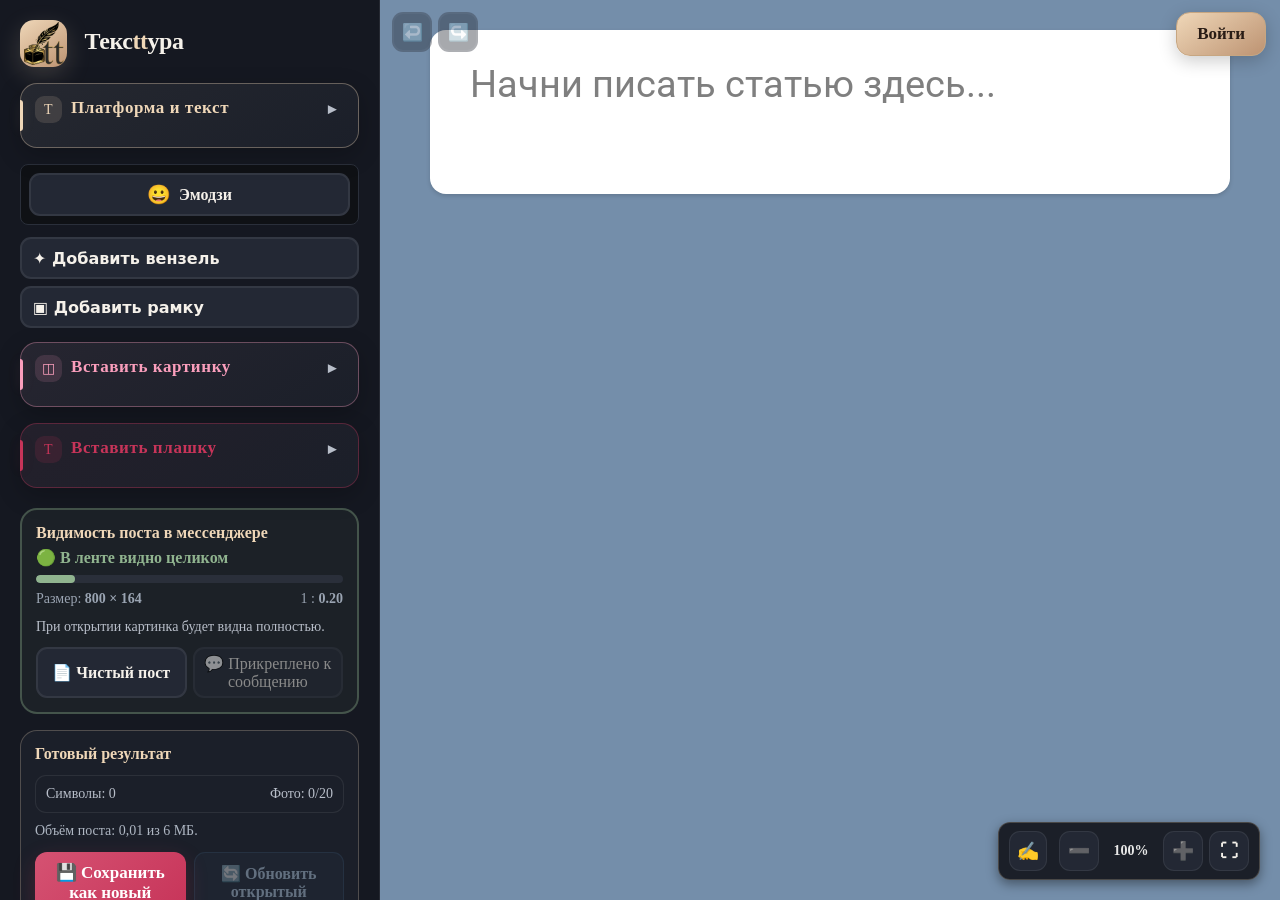
==== commit 4e79f8af: "Add files via upload" ====
--- a/index.html
+++ b/index.html
@@ -15,7 +15,7 @@
 <link rel="stylesheet" href="app-install.css?v=20261003-pwa1">
 <link rel="preconnect" href="https://fonts.googleapis.com">
 <link rel="preconnect" href="https://fonts.gstatic.com" crossorigin>
-<link href="https://fonts.googleapis.com/css2?family=Alice&family=Amatic+SC:wght@700&family=Bad+Script&family=Bebas+Neue&family=Caveat&family=Comfortaa&family=Cormorant+Garamond&family=Exo+2&family=Inter&family=Kelly+Slab&family=Lora&family=Marck+Script&family=Merriweather&family=Montserrat&family=Neucha&family=Nunito&family=Open+Sans&family=Oranienbaum&family=Oswald&family=PT+Serif&family=Pacifico&family=Philosopher&family=Playfair+Display&family=Raleway&family=Roboto&family=Rubik&family=Russo+One&family=Tenor+Sans&family=Ubuntu&family=Yeseva+One&family=Roboto+Mono&family=PT+Mono&family=Podkova&family=Underdog&display=swap" rel="stylesheet">
+<link href="https://fonts.googleapis.com/css2?family=Alice&family=Amatic+SC:wght@700&family=Bad+Script&family=Bebas+Neue&family=Caveat&family=Comfortaa&family=Cormorant+Garamond&family=Exo+2&family=Inter&family=Kelly+Slab&family=Lora&family=Marck+Script&family=Merriweather&family=Montserrat&family=Neucha&family=Nunito&family=Open+Sans&family=Oranienbaum&family=Oswald&family=PT+Serif&family=Pacifico&family=Philosopher&family=Playfair+Display&family=Raleway&family=Roboto&family=Rubik&family=Russo+One&family=Tenor+Sans&family=Ubuntu&family=Yeseva+One&family=Roboto+Mono&family=PT+Mono&family=Podkova&family=Underdog&family=Great+Vibes&family=Comforter&family=Comforter+Brush&family=Lobster&family=Pattaya&family=Shantell+Sans&family=Playpen+Sans&family=Prata&family=Forum&family=Poiret+One&family=Cormorant+Infant&family=Cormorant+Unicase&family=Brygada+1918&family=Unbounded&family=Ruslan+Display&display=swap" rel="stylesheet">
 <link rel="stylesheet" href="emoji-pro.css">
 <script src="https://cdnjs.cloudflare.com/ajax/libs/html2canvas/1.4.1/html2canvas.min.js"></script>
 <link rel="stylesheet" href="styles.css">
@@ -106,6 +106,21 @@
 <option value="'PT Mono', monospace" style="font-family: 'PT Mono', monospace">⌨️ Печатная машинка: PT Mono</option>
 <option value="'Podkova', serif" style="font-family: 'Podkova', serif">🐴 Уютный: Podkova</option>
 <option value="'Underdog', sans-serif" style="font-family: 'Underdog', sans-serif">💪 Акцентный: Underdog</option>
+  <option value="&#39;Great Vibes&#39;, cursive" style="font-family: &#39;Great Vibes&#39;, cursive">✒️ Каллиграфия: Great Vibes</option>
+  <option value="&#39;Comforter&#39;, cursive" style="font-family: &#39;Comforter&#39;, cursive">🪶 Изящное перо: Comforter</option>
+  <option value="&#39;Comforter Brush&#39;, cursive" style="font-family: &#39;Comforter Brush&#39;, cursive">🖌️ Рукописная кисть: Comforter Brush</option>
+  <option value="&#39;Lobster&#39;, cursive" style="font-family: &#39;Lobster&#39;, cursive">🎗️ Ретро-роскошь: Lobster</option>
+  <option value="&#39;Pattaya&#39;, cursive" style="font-family: &#39;Pattaya&#39;, cursive">✍️ Леттеринг: Pattaya</option>
+  <option value="&#39;Shantell Sans&#39;, cursive" style="font-family: &#39;Shantell Sans&#39;, cursive">📝 Авторский почерк: Shantell Sans</option>
+  <option value="&#39;Playpen Sans&#39;, cursive" style="font-family: &#39;Playpen Sans&#39;, cursive">🎨 Рукописный: Playpen Sans</option>
+  <option value="&#39;Prata&#39;, serif" style="font-family: &#39;Prata&#39;, serif">👑 Премиум: Prata</option>
+  <option value="&#39;Forum&#39;, serif" style="font-family: &#39;Forum&#39;, serif">🏛️ Античный: Forum</option>
+  <option value="&#39;Poiret One&#39;, sans-serif" style="font-family: &#39;Poiret One&#39;, sans-serif">✨ Ар-деко: Poiret One</option>
+  <option value="&#39;Cormorant Infant&#39;, serif" style="font-family: &#39;Cormorant Infant&#39;, serif">📜 Книжная элегантность: Cormorant Infant</option>
+  <option value="&#39;Cormorant Unicase&#39;, serif" style="font-family: &#39;Cormorant Unicase&#39;, serif">⚜️ Аристократичный: Cormorant Unicase</option>
+  <option value="&#39;Brygada 1918&#39;, serif" style="font-family: &#39;Brygada 1918&#39;, serif">📚 Винтаж: Brygada 1918</option>
+  <option value="&#39;Unbounded&#39;, sans-serif" style="font-family: &#39;Unbounded&#39;, sans-serif">💎 Дизайнерский: Unbounded</option>
+  <option value="&#39;Ruslan Display&#39;, serif" style="font-family: &#39;Ruslan Display&#39;, serif">🏰 Сказочный: Ruslan Display</option>
 </select>
 </div>
 
@@ -179,6 +194,21 @@
 <option value="'PT Mono', monospace" style="font-family: 'PT Mono', monospace">⌨️ Печатная машинка: PT Mono</option>
 <option value="'Podkova', serif" style="font-family: 'Podkova', serif">🐴 Уютный: Podkova</option>
 <option value="'Underdog', sans-serif" style="font-family: 'Underdog', sans-serif">💪 Акцентный: Underdog</option>
+  <option value="&#39;Great Vibes&#39;, cursive" style="font-family: &#39;Great Vibes&#39;, cursive">✒️ Каллиграфия: Great Vibes</option>
+  <option value="&#39;Comforter&#39;, cursive" style="font-family: &#39;Comforter&#39;, cursive">🪶 Изящное перо: Comforter</option>
+  <option value="&#39;Comforter Brush&#39;, cursive" style="font-family: &#39;Comforter Brush&#39;, cursive">🖌️ Рукописная кисть: Comforter Brush</option>
+  <option value="&#39;Lobster&#39;, cursive" style="font-family: &#39;Lobster&#39;, cursive">🎗️ Ретро-роскошь: Lobster</option>
+  <option value="&#39;Pattaya&#39;, cursive" style="font-family: &#39;Pattaya&#39;, cursive">✍️ Леттеринг: Pattaya</option>
+  <option value="&#39;Shantell Sans&#39;, cursive" style="font-family: &#39;Shantell Sans&#39;, cursive">📝 Авторский почерк: Shantell Sans</option>
+  <option value="&#39;Playpen Sans&#39;, cursive" style="font-family: &#39;Playpen Sans&#39;, cursive">🎨 Рукописный: Playpen Sans</option>
+  <option value="&#39;Prata&#39;, serif" style="font-family: &#39;Prata&#39;, serif">👑 Премиум: Prata</option>
+  <option value="&#39;Forum&#39;, serif" style="font-family: &#39;Forum&#39;, serif">🏛️ Античный: Forum</option>
+  <option value="&#39;Poiret One&#39;, sans-serif" style="font-family: &#39;Poiret One&#39;, sans-serif">✨ Ар-деко: Poiret One</option>
+  <option value="&#39;Cormorant Infant&#39;, serif" style="font-family: &#39;Cormorant Infant&#39;, serif">📜 Книжная элегантность: Cormorant Infant</option>
+  <option value="&#39;Cormorant Unicase&#39;, serif" style="font-family: &#39;Cormorant Unicase&#39;, serif">⚜️ Аристократичный: Cormorant Unicase</option>
+  <option value="&#39;Brygada 1918&#39;, serif" style="font-family: &#39;Brygada 1918&#39;, serif">📚 Винтаж: Brygada 1918</option>
+  <option value="&#39;Unbounded&#39;, sans-serif" style="font-family: &#39;Unbounded&#39;, sans-serif">💎 Дизайнерский: Unbounded</option>
+  <option value="&#39;Ruslan Display&#39;, serif" style="font-family: &#39;Ruslan Display&#39;, serif">🏰 Сказочный: Ruslan Display</option>
 </select>
 <button onclick="deleteSelection()" title="Удалить выделенное">❌</button>
 <button onclick="cleanFormat()" title="Сбросить стили выделенного (Метёлка)">🧹</button>
@@ -453,6 +483,21 @@
 <option value="'PT Mono', monospace" style="font-family: 'PT Mono', monospace">⌨️ Печатная машинка: PT Mono</option>
 <option value="'Podkova', serif" style="font-family: 'Podkova', serif">🐴 Уютный: Podkova</option>
 <option value="'Underdog', sans-serif" style="font-family: 'Underdog', sans-serif">💪 Акцентный: Underdog</option>
+  <option value="&#39;Great Vibes&#39;, cursive" style="font-family: &#39;Great Vibes&#39;, cursive">✒️ Каллиграфия: Great Vibes</option>
+  <option value="&#39;Comforter&#39;, cursive" style="font-family: &#39;Comforter&#39;, cursive">🪶 Изящное перо: Comforter</option>
+  <option value="&#39;Comforter Brush&#39;, cursive" style="font-family: &#39;Comforter Brush&#39;, cursive">🖌️ Рукописная кисть: Comforter Brush</option>
+  <option value="&#39;Lobster&#39;, cursive" style="font-family: &#39;Lobster&#39;, cursive">🎗️ Ретро-роскошь: Lobster</option>
+  <option value="&#39;Pattaya&#39;, cursive" style="font-family: &#39;Pattaya&#39;, cursive">✍️ Леттеринг: Pattaya</option>
+  <option value="&#39;Shantell Sans&#39;, cursive" style="font-family: &#39;Shantell Sans&#39;, cursive">📝 Авторский почерк: Shantell Sans</option>
+  <option value="&#39;Playpen Sans&#39;, cursive" style="font-family: &#39;Playpen Sans&#39;, cursive">🎨 Рукописный: Playpen Sans</option>
+  <option value="&#39;Prata&#39;, serif" style="font-family: &#39;Prata&#39;, serif">👑 Премиум: Prata</option>
+  <option value="&#39;Forum&#39;, serif" style="font-family: &#39;Forum&#39;, serif">🏛️ Античный: Forum</option>
+  <option value="&#39;Poiret One&#39;, sans-serif" style="font-family: &#39;Poiret One&#39;, sans-serif">✨ Ар-деко: Poiret One</option>
+  <option value="&#39;Cormorant Infant&#39;, serif" style="font-family: &#39;Cormorant Infant&#39;, serif">📜 Книжная элегантность: Cormorant Infant</option>
+  <option value="&#39;Cormorant Unicase&#39;, serif" style="font-family: &#39;Cormorant Unicase&#39;, serif">⚜️ Аристократичный: Cormorant Unicase</option>
+  <option value="&#39;Brygada 1918&#39;, serif" style="font-family: &#39;Brygada 1918&#39;, serif">📚 Винтаж: Brygada 1918</option>
+  <option value="&#39;Unbounded&#39;, sans-serif" style="font-family: &#39;Unbounded&#39;, sans-serif">💎 Дизайнерский: Unbounded</option>
+  <option value="&#39;Ruslan Display&#39;, serif" style="font-family: &#39;Ruslan Display&#39;, serif">🏰 Сказочный: Ruslan Display</option>
 </select>
 <input type="file" id="qbImageInput" accept="image/*" multiple style="display:none;" onchange="insertMultipleImages(event)">
 </div>
@@ -490,7 +535,6 @@
         lineHeight: b.dataset.lineHeight || '1.25',
     fontSize: b.dataset.fontSize || '',
     fontFamily: b.dataset.fontFamily || '',
-    textColor: b.dataset.textColor || '',
     mode: b.dataset.mode || 'plate',
     ribbonColor: b.dataset.ribbonColor || '#000000',
     ribbonOpacity: (b.dataset.ribbonOpacity !== undefined) ? b.dataset.ribbonOpacity : '85',
@@ -502,6 +546,7 @@
   };
 });
 const snapshot = { 
+  ornaments: window.TextturaDecor ? window.TextturaDecor.capture() : [],
   html: editor.innerHTML, 
   textBoxes: textBoxesData,
   fontSize: baseFontSlider.value, 
@@ -566,7 +611,6 @@
         if (tb.lineHeight !== undefined) box.dataset.lineHeight = tb.lineHeight;
     if (tb.fontSize) box.dataset.fontSize = tb.fontSize;
     if (tb.fontFamily !== undefined) box.dataset.fontFamily = tb.fontFamily;
-    if (tb.textColor) box.dataset.textColor = tb.textColor;
     if (tb.mode !== undefined) box.dataset.mode = tb.mode;
     if (tb.ribbonColor !== undefined) box.dataset.ribbonColor = tb.ribbonColor;
     if (tb.ribbonOpacity !== undefined) box.dataset.ribbonOpacity = tb.ribbonOpacity;
@@ -592,6 +636,7 @@
     bindTextBox(box);
   });
 }
+if (window.TextturaDecor) window.TextturaDecor.restore(snapshot.ornaments || []);
 }
 
 function undoAction(e) {
@@ -881,7 +926,6 @@
   content.style.fontSize = fs + 'px';
   content.style.lineHeight = lh;
   content.style.fontFamily = ff || '';
-  content.style.color = box.dataset.textColor || '';
   const ribbon = content.querySelector('.tb-ribbon');
   if (ribbon) {
     ribbon.style.fontSize = fs + 'px';
@@ -1301,7 +1345,6 @@
   clone.dataset.fontSize  = box.dataset.fontSize  || '24';
   clone.dataset.lineHeight = box.dataset.lineHeight || '1.25';
   clone.dataset.fontFamily = box.dataset.fontFamily || '';
-  if (box.dataset.textColor) clone.dataset.textColor = box.dataset.textColor;
   clone.dataset.mode = box.dataset.mode || 'plate';
   clone.dataset.ribbonColor = box.dataset.ribbonColor || '#000000';
   clone.dataset.ribbonOpacity = box.dataset.ribbonOpacity || '85';
@@ -2674,6 +2717,7 @@
 
     var snap = {
       html: editor.innerHTML,
+      ornaments: window.TextturaDecor ? window.TextturaDecor.capture() : [],
       textBoxes: textBoxesData,
       fontSize: baseFontSlider.value,
       lineHeight: lineHeightSlider.value,
@@ -3450,10 +3494,29 @@
 </script>
 <!-- ТЕКСТТУРА: единый немодальный редактор плашек (пробная версия). -->
 <style id="tt-plate-ui-v2">
-/* Боковая секция плашки больше не содержит настроек.
-   Существующие обработчики текста, шрифтов, цвета и подложки перенесены
-   в открывающуюся панель у холста без дублирования функций. */
-#tbSettings { display:none !important; }
+/* Тот же блок настроек из исходного индекса. Узлы НЕ копируются:
+   переносим их к холсту, сохраняя ID, onchange/oninput и все значения. */
+#ttLayers #tbSettings { display:block !important; background:transparent !important;
+  border:0 !important; padding:0 !important; margin:0 !important; }
+#ttLayers #ttOriginalTools {--blk:#C73459; accent-color:var(--blk);
+  margin-top:10px; padding:10px 12px; border:1px solid rgba(199,52,89,.55);
+  background:rgba(199,52,89,.06); border-radius:12px; }
+#ttLayers #tbSettings .tb-toolbar {display:flex !important; flex-wrap:wrap !important;
+  gap:5px; padding:8px; margin:8px 0 12px; background:#10b98114;
+  border:1px solid #10b981; border-radius:10px; align-items:center;}
+#ttLayers #tbSettings .tb-toolbar button {width:auto;min-width:32px;height:32px;
+  min-height:32px;padding:0 6px;margin:0;background:#1c3b32;color:#d7f5ea;
+  border:1px solid #10b98155;border-radius:6px;font-size:14px;}
+#ttLayers #tbSettings .tb-toolbar input[type=color] {width:32px;height:32px;margin:0;
+  padding:0;border:1px solid #10b98155;background:transparent;}
+#ttLayers #tbSettings .tb-toolbar .tb-toolbar-divider {display:block;width:1px;
+  height:22px;background:#10b98166;margin:0 3px;}
+#ttLayers #tbSettings .tb-font-row {display:block !important;}
+#ttLayers #ttOriginalTools .pb-ribbon {margin:12px 0 2px;padding:11px 12px 12px;
+  background:rgba(144,180,143,.06);border-color:#90b48f;}
+#ttLayers #ttOriginalTools input[type=range] {accent-color:#C73459;}
+#ttLayers #ttOriginalTools .pb-ribbon input[type=range] {accent-color:#90b48f;}
+/* У бокового раздела по-прежнему только кнопка создания. */
 /* Боковая панель — только добавление плашки. Настройки переехали в экранный редактор. */
 .pb-plate > .pb-body > :not(#pbAddPlate) { display:none !important; }
 #ttReopen { display:none !important; }
@@ -3505,24 +3568,6 @@
 #ttLayers .tt-context-head {font:700 13px system-ui;margin:4px 0 9px;color:#9ee4cd}
 #ttLayers .tt-context-choose {display:flex;gap:7px;margin:8px 0 12px}
 #ttLayers .tt-context-choose button {flex:1}
-
-/* Текстовая панель: все функции из прежнего #tbSettings, без дублирования обработчиков. */
-#ttLayers #ttTextControls .tb-toolbar {display:grid;grid-template-columns:repeat(5,minmax(0,1fr));gap:6px;margin:10px 0 8px;align-items:center}
-#ttLayers #ttTextControls .tb-toolbar .tb-toolbar-divider {display:none}
-#ttLayers #ttTextControls .tb-toolbar button {width:100%;min-width:0;min-height:40px;padding:5px 2px;margin:0;font-size:15px}
-#ttLayers #ttTextControls .tb-toolbar input[type=color] {width:100%;height:40px;margin:0;grid-column:auto}
-#ttLayers #ttTextControls .tt-text-additional {display:grid;grid-template-columns:1fr 1fr;gap:6px;margin:7px 0}
-#ttLayers #ttTextControls .tt-text-additional button {margin:0;min-height:39px;font-size:12px;padding:7px}
-#ttLayers #ttTextControls #ttTextAll {grid-column:1 / -1}
-#ttLayers #ttTypographyDock > label {display:block;margin:10px 0 4px}
-#ttLayers #ttTypographyDock > input[type=range] {margin:1px 0 6px}
-#ttLayers #ttTypographyDock .tb-font-row {margin:6px 0 10px}
-#ttLayers #ttTypographyDock .tb-font-row label {margin:5px 0}
-#ttLayers #ttInlineLink {padding:9px;border:1px solid #465365;border-radius:9px;margin:7px 0;background:rgba(255,255,255,.04)}
-#ttLayers #ttInlineLink input {width:100%;height:40px;font-size:15px;box-sizing:border-box;border-radius:7px;padding:7px;background:#242b37;border:1px solid #465365;color:white}
-#ttLayers #ttLinkApply {width:100%;margin-top:8px;background:#176b55;border-color:#53d6aa}
-#ttLayers #ttTextHint {min-height:0;margin:5px 0;color:#b9dbc9}
-#ttLayers #ttWordFont {font-size:15px}
 #ttLayers #ttRibbonDock {margin-top:10px}
 #ttLayers #tbRibbonToggle {display:block;width:100%;margin:8px 0}
 #ttLayers #tbRibbonSettings {margin:8px 0 4px;padding:10px;border-radius:9px;border:1px solid #67559b;
@@ -3563,34 +3608,7 @@
       <button type="button" id="ttKindImage" aria-pressed="false">🖼️ Картинка</button>
     </div>
     <div id="ttTextControls" hidden>
-      <div class="tt-context-head">✍️ Текст плашки</div>
-      <p class="tt-help">Шрифт, цвет, размер и форматирование — здесь. Выделите фрагмент текста в плашке, затем нажмите нужный инструмент. Для всей надписи используйте параметры ниже.</p>
-      <div id="ttTbToolbarDock"></div>
-      <div class="tt-text-additional">
-        <button type="button" id="ttTextAll" title="Выделить весь текст плашки">Выделить весь текст</button>
-        <button type="button" id="ttAlignFull" title="Выровнять по ширине">≡≡ По ширине</button>
-        <button type="button" id="ttLinkToggle" aria-expanded="false">🔗 Ссылка</button>
-        <button type="button" id="ttCleanText" title="Очистить оформление выделенного текста">🧹 Сбросить формат</button>
-        <button type="button" id="ttDeleteTextSelection" title="Удалить выделенный текст">✕ Удалить выделенное</button>
-      </div>
-      <div id="ttInlineLink" hidden>
-        <label for="ttLinkAddress">Адрес ссылки для выделенного текста</label>
-        <input type="url" id="ttLinkAddress" placeholder="https://example.com" autocomplete="off" inputmode="url">
-        <button type="button" id="ttLinkApply">Применить ссылку</button>
-      </div>
-      <div class="tt-text-field">
-        <label for="ttWordFont">Шрифт выделенного слова или фрагмента</label>
-        <select id="ttWordFont"><option value="">Выбрать шрифт для выделения…</option></select>
-      </div>
-      <div class="tt-divider"></div>
-      <div class="tt-context-head">Весь текст плашки</div>
-      <div id="ttTypographyDock"></div>
-      <label for="ttTextBaseColor">Цвет всего текста плашки</label>
-      <input type="color" id="ttTextBaseColor" value="#ffffff">
-      <div class="tt-divider"></div>
-      <div class="tt-context-head">Подложка под текст</div>
-      <div id="ttRibbonDock"></div>
-      <p class="tt-help" id="ttTextHint" aria-live="polite"></p>
+      <div id="ttOriginalTools" aria-label="Инструменты текста выбранной плашки"></div>
     </div>
     <div id="ttPanelActions">
       <button type="button" id="ttCopyPlate">⧉ Копия</button>
@@ -3664,6 +3682,7 @@
     by('ttKindText').setAttribute('aria-pressed',String(kind==='text'));
     by('ttKindImage').setAttribute('aria-pressed',String(kind==='image'));
     by('ttTextControls').hidden = kind!=='text';
+    by('ttInsertPhoto').hidden = kind!=='image';
     by('ttControls').hidden = kind!=='image' || !hasPhotos;
     optionList(choices,pics.map((p,i)=>({value:String(i),title:'Картинка '+(i+1)})));
     choices.value=photo?String(pics.indexOf(photo)):'';
@@ -3672,7 +3691,6 @@
   function setPanel(b, preferredPhoto, preferredKind) {
     if (!b || !b.isConnected) return;
     const previously=selected;
-    if (previously!==b) plateRange=null;
     selected=b;
     selectTextBox(b);
     const plates=allPlates();
@@ -3691,14 +3709,13 @@
   }
   function sync() {
     if (!selected?.isConnected) return;
-    by('ttPlateAppearance').hidden = selected.dataset.mode === 'ribbon';
+    by('ttPlateAppearance').hidden = kind !== 'image' || selected.dataset.mode === 'ribbon';
     // Старые настройки подложки подключены к этому же выбранному объекту.
     if (typeof syncTbSettings==='function') syncTbSettings();
     by('ttPlateBg').value=selected.dataset.bgColor||'#000000';
     const plateOp=Math.max(0,Math.min(100,Number(selected.dataset.bgOpacity??55)));
     by('ttPlateOpacity').value=String(plateOp);
     by('ttPlateOpacityVal').textContent=plateOp+'%';
-    by('ttTextBaseColor').value=selected.dataset.textColor || '#ffffff';
     if (!photo?.isConnected) return;
     const content=selected.querySelector('.tb-content');
     const widthMax=Math.max(40,Math.min(1200,Math.round(content?.clientWidth||1200)));
@@ -3829,173 +3846,50 @@
     schedule();
   });
   list.addEventListener('change',()=>setPanel(allPlates()[Number(list.value)]));
-  // Full text editing is scoped to the selected plate, NOT to #editor.
-  // The old .tb-toolbar and typography sliders are moved, not cloned, so the
-  // existing vetted handlers for text formatting continue to be used.
-  function moveOriginalTextTools() {
-    const source=by('tbSettings');
-    const toolbar=source?.querySelector('.tb-toolbar');
-    const barDock=by('ttTbToolbarDock');
-    const typDock=by('ttTypographyDock');
-    if (!source || !barDock || !typDock) return;
-    if (toolbar) barDock.appendChild(toolbar);
-    ['tbFontSize','tbLineHeight'].forEach(id=>{
-      const input=by(id);
-      if (!input) return;
-      const label=input.previousElementSibling;
-      if (label?.tagName==='LABEL') typDock.appendChild(label);
-      typDock.appendChild(input);
-    });
-    const fontRow=source.querySelector('.tb-font-row');
-    if (fontRow) typDock.appendChild(fontRow);
-    // Font options are cloned from the same master list as the main editor.
-    if (typeof populateTbFontSelector==='function') populateTbFontSelector();
-    const master=by('fontFamilySelector'), word=by('ttWordFont');
-    if (master && word && word.options.length<2) {
-      Array.from(master.options).forEach(opt=>word.add(opt.cloneNode(true)));
-    }
-  }
-  // Remember the explicit text selection BEFORE pressing toolbar buttons or
-  // opening a select/color input; browsers often drop a selection on blur.
-  let plateRange=null;
-  function rememberPlateRange() {
-    if (!selected?.isConnected) return false;
-    const content=selected.querySelector('.tb-content');
-    const sel=window.getSelection();
-    if (!content || !sel?.rangeCount) return false;
-    const range=sel.getRangeAt(0);
-    if (!content.contains(range.commonAncestorContainer) || range.collapsed) return false;
-    plateRange=range.cloneRange();
-    savedSelection=range.cloneRange();
-    return true;
-  }
-  function restorePlateRange() {
-    if (!selected?.isConnected || !plateRange) return false;
-    const content=selected.querySelector('.tb-content');
-    if (!content || !content.contains(plateRange.commonAncestorContainer))return false;
-    selectTextBox(selected);
-    const sel=window.getSelection();
-    try {sel.removeAllRanges();sel.addRange(plateRange.cloneRange());savedSelection=plateRange.cloneRange();return true;}
-    catch(e){return false;}
-  }
-  function hint(msg){by('ttTextHint').textContent=msg||'';}
-  // Preserve native interaction with sliders, color pickers, font dropdowns.
-  // Only buttons suppress focus-stealing pointerdown, not the entire panel.
-  by('ttTextControls').addEventListener('pointerdown',e=>{
-    rememberPlateRange();
-    if(e.target.closest('button') && e.cancelable) e.preventDefault();
+  // Moving existing controls out of the sidebar must NOT make the selected
+  // text box vanish while changing a font, color or slider. Unlike the old
+  // .panel, the floating window lives directly under <body>.
+  const originalTools=by('ttOriginalTools');
+  let savedPlateRange=null;
+  document.addEventListener('selectionchange',()=>{
+    if(!selected?.isConnected)return;
+    const field=selected.querySelector('.tb-content');
+    const selection=window.getSelection();
+    if(!field || !selection?.rangeCount || selection.isCollapsed)return;
+    const range=selection.getRangeAt(0);
+    if(field.contains(range.commonAncestorContainer))savedPlateRange=range.cloneRange();
+  });
+  originalTools.addEventListener('pointerdown',e=>{
+    if(!selected?.isConnected)return;
+    // The original complete-plate controls use getTbTargetBox().
+    // Maintain the target even when a native <select> steals focus.
+    currentTextBox=selected.querySelector('.tb-content')||selected;
+    if(typeof saveSelectionBeforeAction==='function')saveSelectionBeforeAction();
+    // Prevent focus loss only for formatting buttons, not upload/ribbon controls.
+    if(e.target.closest('.tb-toolbar button') && e.cancelable)e.preventDefault();
   },true);
-  exportNode.addEventListener('selectionchange',rememberPlateRange);
-  document.addEventListener('selectionchange',()=>{
-    const sel=window.getSelection();
-    if (!selected?.isConnected || !sel?.rangeCount) return;
-    const content=selected.querySelector('.tb-content');
-    if (content?.contains(sel.getRangeAt(0).commonAncestorContainer) && !sel.isCollapsed) rememberPlateRange();
-  });
-  // A single click selects the words for formatting; buttons never silently
-  // target the main post when a plate is selected.
-  by('ttTextAll').addEventListener('click',()=>{
+  originalTools.addEventListener('change',e=>{
     if(!selected?.isConnected)return;
-    const content=selected.querySelector('.tb-content');
-    if(!content)return;
-    selectTextBox(selected);
-    const r=document.createRange();
-    // Выделяем именно текст, не вложенную картинку. Если между фрагментами
-    // находится фото, безопаснее выделить текст вручную, не меняя геометрию фото.
-    const nodes=[];
-    const walk=document.createTreeWalker(content,NodeFilter.SHOW_TEXT);
-    let node;
-    while((node=walk.nextNode())) {
-      if(node.textContent?.trim())nodes.push(node);
-    }
-    if(!nodes.length){hint('Сначала напишите текст в плашке.');return;}
-    r.setStart(nodes[0],0);
-    r.setEnd(nodes[nodes.length-1],nodes[nodes.length-1].textContent.length);
-    const mixed=Array.from(content.querySelectorAll('img.tb-img'));
-    if(mixed.some(img=>r.intersectsNode(img))){
-      hint('Картинка находится между фрагментами текста. Выделите нужный текст вручную, чтобы не затронуть картинку.');
-      return;
-    }
-    const s=window.getSelection();s.removeAllRanges();s.addRange(r);
-    plateRange=r.cloneRange();savedSelection=r.cloneRange();
-    hint('Выделен весь текст плашки. Выберите форматирование.');
-  });
-  // Scoped formatting actions delegated to existing native text engine.
-  function operateOnSelectedText(fn) {
+    currentTextBox=selected.querySelector('.tb-content')||selected;
+    // Original onchange handlers run after this capture listener.
+    // The original inline onchange fires once, with its original value.
+  },true);
+  originalTools.addEventListener('click',e=>{
     if(!selected?.isConnected)return;
-    if(!restorePlateRange()) {
-      hint('Сначала выделите текст внутри плашки.');return false;
-    }
-    const s=window.getSelection();
-    if(!s?.rangeCount || s.isCollapsed || !selected.querySelector('.tb-content')?.contains(s.getRangeAt(0).commonAncestorContainer)){
-      hint('Сначала выделите текст внутри плашки.');return false;
-    }
-    fn();rememberPlateRange();hint('');return true;
-  }
-  by('ttAlignFull').addEventListener('click',()=>{
-    if(!selected?.isConnected)return;
-    if(!restorePlateRange())scopeCaretToPlate();
-    format('justifyFull');hint('');
-  });
-  by('ttCleanText').addEventListener('click',()=>operateOnSelectedText(()=>cleanFormat()));
-  by('ttDeleteTextSelection').addEventListener('click',()=>operateOnSelectedText(()=>deleteSelection()));
-  by('ttLinkToggle').addEventListener('click',()=>{
-    const box=by('ttInlineLink');const next=box.hidden;
-    box.hidden=!next;by('ttLinkToggle').setAttribute('aria-expanded',String(next));
-    if(next)rememberPlateRange();
-  });
-  by('ttLinkApply').addEventListener('click',()=>{
-    const url=by('ttLinkAddress').value.trim();
-    if(!url){hint('Введите адрес ссылки.');return;}
-    const applied=operateOnSelectedText(()=>{
-      if(typeof applyLinkToSelection==='function') applyLinkToSelection(url);
-    });
-    if(applied){by('ttInlineLink').hidden=true;by('ttLinkToggle').setAttribute('aria-expanded','false');}
-  });
-  by('ttWordFont').addEventListener('pointerdown',rememberPlateRange,true);
-  by('ttWordFont').addEventListener('change',e=>{
-    const font=e.target.value;
-    if(!font)return;
-    operateOnSelectedText(()=>{
-      savedSelectionForFont=plateRange?.cloneRange()||null;
-      applyWordFont(font);
-    });
-    e.target.selectedIndex=0;
-  });
-  by('ttTextBaseColor').addEventListener('input',e=>{
-    if(!selected?.isConnected)return;
-    selectTextBox(selected);
-    selected.dataset.textColor=e.target.value;
-    applyTbTypography(selected);
-    scheduleHistorySave();hint('');
-  });
-  // Existing formatting commands inside the moved .tb-toolbar rely on savedSelection
-  // and getEditingScope(). Set the plate target and restore selection before them.
-  function scopeCaretToPlate() {
-    if(!selected?.isConnected)return false;
-    const content=selected.querySelector('.tb-content');
-    if(!content)return false;
-    selectTextBox(selected);
-    if(typeof releaseSelection==='function')releaseSelection();
-    const r=document.createRange();r.selectNodeContents(content);r.collapse(false);
-    const sel=window.getSelection();sel.removeAllRanges();sel.addRange(r);
-    savedSelection=r.cloneRange();return true;
-  }
-  by('ttTbToolbarDock').addEventListener('click',e=>{
-    const btn=e.target.closest('button');
-    if(!btn || !selected?.isConnected)return;
-    // The existing inline onclick runs after this capture listener. Prevent
-    // formatting the main editor if no text inside this plate was selected.
-    if(!restorePlateRange()) {
-      if(/justify/.test(btn.getAttribute('onclick')||''))scopeCaretToPlate();
-      else {e.preventDefault();e.stopImmediatePropagation();hint('Сначала выделите текст внутри плашки.');}
+    currentTextBox=selected.querySelector('.tb-content')||selected;
+    // For selected words, use the original range engine and avoid a fall-back
+    // into the main post if the browser collapsed the selection in the popup.
+    if(e.target.closest('.tb-toolbar button') && savedPlateRange){
+      const field=selected.querySelector('.tb-content');
+      if(field?.contains(savedPlateRange.commonAncestorContainer)){
+        try{
+          const sel=window.getSelection();sel.removeAllRanges();
+          sel.addRange(savedPlateRange.cloneRange());savedSelection=savedPlateRange.cloneRange();
+        }catch(err){}
+      }
     }
   },true);
-  by('ttTbToolbarDock').addEventListener('input',e=>{
-    if(e.target.id==='tbWordColor' && !restorePlateRange()) {
-      e.stopImmediatePropagation();hint('Сначала выделите текст внутри плашки.');
-    }
-  },true);
+
   by('ttKindText').addEventListener('click',()=>{kind='text';updateContext();sync();});
   by('ttKindImage').addEventListener('click',()=>{kind='image';updateContext();sync();});
   choices.addEventListener('change',()=>{
@@ -4101,12 +3995,22 @@
   for(const name of ['pointerup','pointercancel'])by('ttLayersHead').addEventListener(name,e=>{
     if(pointerOp?.kind==='dialog'&&pointerOp.id===e.pointerId)pointerOp=null;
   });
-  function attachRibbonControls() {
-    const dock=by('ttRibbonDock');
-    const toggle=by('tbRibbonToggle'), settings=by('tbRibbonSettings');
-    if (!dock || !toggle || !settings) return;
-    dock.append(toggle,settings);
-    toggle.style.width='100%';
+  function moveOriginalPlateTools() {
+    const dock=by('ttOriginalTools');
+    const original=by('tbSettings');
+    if(!dock || !original) return;
+    dock.appendChild(original);
+    // panel-blocks.js already moved the original ribbon controls into their
+    // existing titled section. Move THAT section, not cloned replacement fields.
+    const ribbon=by('tbRibbonToggle')?.closest('.pb-ribbon');
+    if(ribbon) dock.appendChild(ribbon);
+    else {
+      const toggle=by('tbRibbonToggle'), settings=by('tbRibbonSettings');
+      if(toggle) dock.appendChild(toggle);
+      if(settings) dock.appendChild(settings);
+    }
+    // Keep original bound font options, populated from the original master list.
+    if(typeof populateTbFontSelector==='function')populateTbFontSelector();
   }
   // В боковом разделе остаётся только одна кнопка вставки. Старые инструменты
   // сохранены в DOM ради совместимости, но их интерфейс сюда не дублируем.
@@ -4116,12 +4020,350 @@
     const add=by('pbAddPlate');
     if (add) add.textContent='➕ Вставить плашку';
   }
-  function setupSidebar() {renamePlateSection();moveOriginalTextTools();attachRibbonControls();}
+  function setupSidebar() {renamePlateSection();moveOriginalPlateTools();}
   if (document.readyState==='loading') {
     document.addEventListener('DOMContentLoaded',setupSidebar);
   } else setupSidebar();
   schedule();
 })();
 </script>
+<style id="texttura-decor-style">
+/* Additive decoration tools: do not change existing plates, editor or photo gestures. */
+#ttDecorEntry {display:flex; flex-direction:column; gap:7px; margin:12px 0 14px;}
+#ttDecorEntry button {display:block; width:100%; min-height:42px; margin:0; padding:9px 12px;
+  border:1px solid #ae8e70; border-radius:10px; background:linear-gradient(125deg,#37313d,#262a34);
+  color:#f1dfc5; font:600 14px system-ui; text-align:left; cursor:pointer}
+#ttDecorEntry button:hover {background:#473e47}
+#ttDecorPanel {position:fixed; z-index:100041; right:16px; top:65px; width:min(388px,calc(100vw - 24px));
+  box-sizing:border-box; max-height:min(82dvh,760px); overflow:auto; overscroll-behavior:contain;
+  background:rgba(26,29,37,.95); color:#f0e4d4; border:1px solid #b59374; border-radius:14px;
+  box-shadow:0 14px 38px #0008; padding:0 13px 14px; color-scheme:dark; font:14px/1.4 system-ui}
+#ttDecorPanel[hidden],#ttDecorPanel [hidden] {display:none!important}
+#ttDecorPanel .tt-decor-header {display:flex;align-items:center;justify-content:space-between;gap:10px;
+  position:sticky;top:0;z-index:2;background:#20242d;padding:12px 0;border-bottom:1px solid #55535a}
+#ttDecorPanel h3 {margin:0;font:700 17px system-ui;color:#efd7b8}
+#ttDecorPanel button {cursor:pointer;color:#eee2d0;background:#33343f;border:1px solid #6c5b59;
+  border-radius:8px;padding:7px 9px;font:600 13px system-ui;min-height:38px}
+#ttDecorPanel button:hover {background:#484450}
+#ttDecorPanel button:focus-visible,#ttDecorEntry button:focus-visible {outline:2px solid #efd7b8;outline-offset:2px}
+#ttDecorPanel .tt-decor-close {min-width:39px;font-size:20px;line-height:1;padding:0}
+#ttDecorPanel .tt-decor-sections {display:flex;gap:7px;margin:11px 0}
+#ttDecorPanel .tt-decor-sections button {flex:1}
+#ttDecorPanel .tt-decor-sections button[aria-pressed="true"] {border-color:#ddbb8b;background:#614935;color:white}
+#ttDecorPanel .tt-decor-search {width:100%;box-sizing:border-box;border:1px solid #645858;
+  border-radius:8px;padding:10px;color:#fff;background:#292b36;font:15px system-ui;margin:3px 0 9px}
+#ttDecorGallery {display:grid;grid-template-columns:repeat(3,minmax(0,1fr));gap:9px}
+#ttDecorGallery .tt-decor-tile {min-width:0;padding:8px 4px 5px;display:flex;flex-direction:column;align-items:center;gap:5px;
+  border-color:#514e55;background:#2a2e39;min-height:133px}
+#ttDecorGallery .tt-decor-tile svg {width:100%;height:98px;max-height:98px;display:block;color:#d8b48a}
+#ttDecorGallery .tt-decor-tile:focus-visible {border-color:#efd7b8}
+#ttDecorGallery .tt-decor-tile small {font:11px/1.25 system-ui;max-width:100%;overflow-wrap:anywhere;text-align:center;color:#eadbc6}
+#ttDecorPanel .tt-decor-edit-head {display:flex;align-items:center;gap:7px;margin:10px 0 5px}
+#ttDecorPanel .tt-decor-edit-head button {font-size:13px}
+#ttDecorPanel .tt-decor-edit-head strong {font-size:13px}
+#ttDecorPanel .tt-decor-help {color:#c4bec0;font:12px/1.35 system-ui;margin:7px 0 12px}
+#ttDecorPanel label {display:block;font:600 12px system-ui;margin:11px 0 5px;color:#e8dfd6}
+#ttDecorPanel input[type=range] {display:block;width:100%;margin:2px 0;height:29px;accent-color:#d9b27d}
+#ttDecorPanel input[type=color] {display:block;width:100%;height:38px;border:1px solid #655b59;border-radius:8px;padding:2px;background:#292b36}
+#ttDecorPanel select {box-sizing:border-box;width:100%;height:38px;background:#292b36;color:#fff;border:1px solid #655b59;border-radius:8px;font:14px system-ui;padding:4px 7px}
+#ttDecorPanel .tt-decor-action-row {display:flex;gap:7px;margin-top:8px}
+#ttDecorPanel .tt-decor-action-row button {flex:1;min-width:0}
+#ttDecorPanel .tt-decor-action-row button[aria-pressed="true"] {border-color:#e7b47d;background:#5e4938}
+#ttDecorPanel .tt-decor-action-row .tt-decor-danger {border-color:#915254;background:#46252b}
+#ttDecorPanel .tt-decor-sizepair {display:flex;gap:8px}
+#ttDecorPanel .tt-decor-sizepair > div {flex:1;min-width:0}
+#ttDecorPanel .tt-decor-empty {padding:18px 4px;color:#b6b3bb;text-align:center}
+/* Decorations live on the canvas but never create an opaque rectangle over the text. */
+#export-node > .tt-decor-object {position:absolute;box-sizing:border-box;transform-origin:center;
+  color:#b58d56;z-index:3;pointer-events:none;touch-action:none;user-select:none}
+#export-node > .tt-decor-object > .tt-decor-art {height:100%;width:100%;transform-origin:center;
+  pointer-events:none;display:block}
+#export-node > .tt-decor-object svg {display:block;width:100%;height:100%;overflow:visible;pointer-events:none}
+#export-node > .tt-decor-object svg :is(path,rect,circle,ellipse,line,polygon,polyline) {pointer-events:visiblePainted;cursor:move}
+#export-node > .tt-decor-object.tt-decor-selected.selected::after {content:"";pointer-events:none;position:absolute;inset:-2px;
+  outline:2px dashed #18b68a;outline-offset:1px;border-radius:2px}
+#export-node > .tt-decor-object .tt-decor-grab {display:none;pointer-events:auto;position:absolute;
+  width:29px;height:29px;border-radius:50%;box-sizing:border-box;z-index:3;touch-action:none;
+  color:#fff;background:#126b56;border:2px solid #fff;box-shadow:0 1px 8px #0008;
+  align-items:center;justify-content:center;font:700 15px system-ui;cursor:move}
+#export-node > .tt-decor-object .tt-decor-grab[data-handle="move"] {top:-34px;left:calc(50% - 14px)}
+#export-node > .tt-decor-object .tt-decor-grab[data-handle="resize"] {bottom:-16px;right:-16px;cursor:nwse-resize}
+#export-node > .tt-decor-object.tt-decor-selected.selected .tt-decor-grab {display:flex}
+#export-node.exporting .tt-decor-object .tt-decor-grab,
+#export-node.exporting .tt-decor-object::after {display:none!important;content:none!important}
+@media(max-width:820px){#ttDecorPanel {top:auto;bottom:60px;right:8px;width:min(355px,calc(100vw - 16px));
+ max-height:55dvh;background:rgba(25,29,36,.88)} #ttDecorGallery .tt-decor-tile {min-height:116px}
+ #ttDecorGallery .tt-decor-tile svg {height:83px} #ttDecorEntry button {min-height:44px}}
+</style>
+<section id="ttDecorPanel" aria-label="Рамки и вензеля" role="dialog" aria-modal="false" hidden>
+ <header class="tt-decor-header"><h3 id="ttDecorTitle">Вензеля и рамки</h3><button class="tt-decor-close" id="ttDecorClose" type="button" title="Закрыть">×</button></header>
+ <div id="ttDecorBrowse">
+  <div class="tt-decor-sections"><button type="button" id="ttDecorTabFlourish">✦ Вензеля (50)</button><button type="button" id="ttDecorTabFrame">▣ Рамки (50)</button></div>
+  <input id="ttDecorSearch" class="tt-decor-search" type="search" placeholder="Найти по названию…" autocomplete="off" aria-label="Поиск украшений">
+  <div id="ttDecorGallery"></div>
+  <p class="tt-decor-help">Нажми на образец, чтобы вставить украшение на холст. Все элементы — векторные, с прозрачным фоном.</p>
+  <button type="button" id="ttDecorMyItems">Мои украшения на холсте</button>
+ </div>
+ <div id="ttDecorEditor" hidden>
+  <div class="tt-decor-edit-head"><button type="button" id="ttDecorBack">‹ Каталог</button><strong id="ttDecorSelectedTitle">Украшение</strong></div>
+  <label for="ttDecorExisting">Украшения на этом холсте</label><select id="ttDecorExisting"></select>
+  <p class="tt-decor-help">Перемещай за значок ✥ над выделенным элементом или за линии рисунка. Тяни нижнюю ручку для изменения размера.</p>
+  <label for="ttDecorColor">🎨 Цвет</label><input type="color" id="ttDecorColor" value="#b58d56">
+  <label for="ttDecorAlpha">👻 Прозрачность: <output id="ttDecorAlphaOut">100%</output></label><input type="range" id="ttDecorAlpha" min="0" max="100" value="100">
+  <div class="tt-decor-sizepair">
+    <div><label for="ttDecorWidth">↔️ Ширина: <output id="ttDecorWidthOut">600</output> px</label><input type="range" id="ttDecorWidth" min="40" max="1200" value="600"></div>
+    <div><label for="ttDecorHeight">↕️ Высота: <output id="ttDecorHeightOut">700</output> px</label><input type="range" id="ttDecorHeight" min="40" max="1800" value="700"></div>
+  </div>
+  <label for="ttDecorRotation">🔄 Поворот: <output id="ttDecorRotationOut">0°</output></label><input type="range" id="ttDecorRotation" min="-180" max="180" value="0">
+  <div class="tt-decor-action-row"><button type="button" id="ttDecorFlipH">↔ Отразить</button><button type="button" id="ttDecorFlipV">↕ Отразить</button></div>
+  <div class="tt-decor-action-row"><button type="button" id="ttDecorDuplicate">⧉ Копия</button><button type="button" id="ttDecorDelete" class="tt-decor-danger">🗑 Удалить</button></div>
+ </div>
+</section>
+<script id="texttura-decor-module">
+(function(){
+ 'use strict';
+ const $=id=>document.getElementById(id);
+ const root=$('export-node');
+ if(!root)return;
+ const frameStyles=['Тонкая классика','Двойная линия','Скошенные углы','Закруглённая','Арочный портал','Фигурная','Уголки','Ар-деко','Винтажный овал','Ажурная'];
+ const themes=['Лаконичная','С листьями','Со звёздами','С цветами','С жемчугом'];
+ const flourishStyles=['Барочный завиток','Королевская линия','Ветвь лавра','Цветочный орнамент','Изящная лента','Геральдический','Ар-деко','Угловой узор','Симметричная вязь','Каллиграфический'];
+ const flourishThemes=['Классика','Ботаника','Звёзды','Романтика','Жемчуг'];
+ const items=()=>Array.from(root.querySelectorAll(':scope > .tt-decor-object'));
+ let current=null, tab='flourish', showMode='catalog', drag=null;
+ const n=(a,lo,hi)=>Math.max(lo,Math.min(hi,a));
+ const s=(v,d)=>Number.isFinite(Number(v))?Number(v):d;
+ const safeColor=v=>/^#[0-9a-fA-F]{6}$/.test(v||'')?v:'#b58d56';
+ const tag=(name,attrs,children)=>`<${name} ${attrs}>${children||''}</${name}>`;
+ const path=d=>`<path d="${d}"/>`;
+ const dot=(x,y,r=4)=>`<circle cx="${x}" cy="${y}" r="${r}" fill="currentColor" stroke="none"/>`;
+ const line=(x1,y1,x2,y2)=>`<path d="M${x1} ${y1} L${x2} ${y2}"/>`;
+ const diamond=(x,y,r=12)=>`<path d="M${x} ${y-r} L${x+r} ${y} L${x} ${y+r} L${x-r} ${y}Z"/>`;
+ const star=(x,y,r=13)=>{let d='';for(let i=0;i<10;i++){let a=-Math.PI/2+i*Math.PI/5, rr=i%2?r*.42:r;d+=(i?' L':'M')+(x+rr*Math.cos(a)).toFixed(2)+' '+(y+rr*Math.sin(a)).toFixed(2);}return `<path d="${d}Z"/>`;};
+ const leaf=(x,y,ang=0)=>`<g transform="translate(${x} ${y}) rotate(${ang})"><path d="M0 0 Q11 -23 38 -29 Q30 -2 0 0Z" fill="currentColor" stroke="none"/><path d="M0 0 Q19 -15 38 -29" stroke-width="2"/></g>`;
+ const flower=(x,y,r=14)=>{let a='';for(let i=0;i<6;i++){let v=i*60;a+=`<ellipse cx="${x}" cy="${y-r}" rx="${r*.48}" ry="${r*.75}" transform="rotate(${v} ${x} ${y})" fill="none"/>`;}return a+dot(x,y,r*.25);};
+ function seedMotif(kind){
+  switch(kind){
+   case 0:return path('M0 65 C13 34 45 30 40 13 C37 -4 16 1 18 14 C19 20 26 21 29 17')+dot(52,50,3);
+   case 1:return path('M0 78 Q18 32 66 2')+leaf(11,56,-28)+leaf(32,35,25)+leaf(48,20,-33);
+   case 2:return path('M4 57 Q34 15 64 5')+star(42,18,11)+dot(14,52,5)+dot(69,2,3);
+   case 3:return path('M1 79 Q28 35 65 4')+flower(38,29,10)+leaf(13,59,-20);
+   default:return path('M0 74 C15 30 31 28 47 17 Q54 10 63 6')+dot(23,37,5)+dot(49,15,8)+dot(67,5,3);
+  }
+ }
+ function centerpiece(kind){
+  switch(kind){
+   case 0:return path('M-48 5 Q-16 5 -12 -7 Q0 -22 12 -7 Q16 5 48 5')+diamond(0,0,10);
+   case 1:return path('M-64 9 Q-24 -6 0 -18 Q24 -6 64 9')+leaf(-10,-4,45)+leaf(10,-4,135);
+   case 2:return path('M-57 9 H-22 M22 9 H57')+star(0,6,17)+dot(-38,9,3)+dot(38,9,3);
+   case 3:return path('M-66 9 Q-31 -9 -10 6 M10 6 Q31 -9 66 9')+flower(0,6,16);
+   default:return path('M-67 11 Q-39 -3 -20 11 Q0 30 20 11 Q39 -3 67 11')+dot(0,10,9)+dot(-38,5,4)+dot(38,5,4);
+  }
+ }
+ function frameBody(style){
+  switch(style){
+   case 0:return '<rect x="38" y="38" width="724" height="924" rx="3"/>';
+   case 1:return '<rect x="32" y="30" width="736" height="940" rx="2"/><rect x="53" y="51" width="694" height="898" rx="2" stroke-width="2.5"/>';
+   case 2:return path('M95 30 H705 L770 95 V905 L705 970 H95 L30 905 V95Z')+path('M109 52 H692 L747 109 V891 L692 948 H109 L53 891 V109Z');
+   case 3:return '<rect x="36" y="36" width="728" height="928" rx="80"/><rect x="55" y="55" width="690" height="890" rx="67" stroke-width="2"/>';
+   case 4:return path('M50 960 V205 C50 10 750 10 750 205 V960 Z')+path('M75 944 V200 C75 45 725 45 725 200 V944')+line(75,944,725,944);
+   case 5:return path('M400 36 C360 50 345 25 322 53 C300 85 260 58 236 60 H105 Q60 60 60 105 V895 Q60 940 105 940 H236 C275 940 296 910 322 947 C350 980 375 942 400 964 C425 942 450 980 478 947 C505 910 525 940 564 940 H695 Q740 940 740 895 V105 Q740 60 695 60 H564 C540 58 500 85 478 53 C455 25 440 50 400 36Z');
+   case 6:return path('M55 265 V55 H265 M535 55 H745 V265 M745 735 V945 H535 M265 945 H55 V735')+path('M77 217 V77 H217 M583 77 H723 V217 M723 783 V923 H583 M217 923 H77 V783');
+   case 7:return path('M80 35 H720 V95 H767 V905 H720 V966 H80 V905 H33 V95 H80Z')+path('M105 54 H695 V115 H746 V885 H695 V945 H105 V885 H54 V115 H105Z')+line(140,75,660,75)+line(140,925,660,925);
+   case 8:return '<ellipse cx="400" cy="500" rx="365" ry="465"/><ellipse cx="400" cy="500" rx="341" ry="441" stroke-width="2"/>';
+   default:{let d='M400 30 ';for(let i=0;i<18;i++){let a=-Math.PI/2+i*Math.PI*2/18;let x=400+368*Math.cos(a),y=500+468*Math.sin(a);let b=-Math.PI/2+(i+1)*Math.PI*2/18;let nx=400+368*Math.cos(b),ny=500+468*Math.sin(b);let midx=400+386*Math.cos((a+b)/2),midy=500+485*Math.sin((a+b)/2); d+=`Q${midx.toFixed(1)} ${midy.toFixed(1)} ${nx.toFixed(1)} ${ny.toFixed(1)} `;}return `<path d="${d}Z"/>`;
+   }
+  }
+ }
+ function makeFrame(index){
+  const style=index%10,theme=Math.floor(index/10);
+  let art=`<g stroke="currentColor" fill="none" stroke-width="5" stroke-linejoin="round" stroke-linecap="round">${frameBody(style)}`;
+  if(style===0||style===1||style===2||style===3||style===6||style===7){
+   const motif=seedMotif(theme);
+   art+=`<g transform="translate(57 57)">${motif}</g><g transform="translate(743 57) scale(-1 1)">${motif}</g><g transform="translate(57 943) scale(1 -1)">${motif}</g><g transform="translate(743 943) scale(-1 -1)">${motif}</g>`;
+  }
+  if(style===5||style===8||style===9) {
+   art+=`<g transform="translate(400 65)">${centerpiece(theme)}</g><g transform="translate(400 935) rotate(180)">${centerpiece(theme)}</g>`;
+  }
+  if(theme>0||style===4||style===6) {
+   art+=`<g transform="translate(400 42)">${centerpiece(theme)}</g><g transform="translate(400 958) rotate(180)">${centerpiece(theme)}</g>`;
+   if(style===4||style===6) art+=`<g transform="translate(52 500) rotate(-90)">${centerpiece(theme)}</g><g transform="translate(748 500) rotate(90)">${centerpiece(theme)}</g>`;
+  }
+  if(style===9) {art+=`<ellipse cx="400" cy="500" rx="345" ry="447" stroke-width="2" stroke-dasharray="6 14"/>`}
+  return `<svg xmlns="http://www.w3.org/2000/svg" viewBox="0 0 800 1000" preserveAspectRatio="none" aria-hidden="true">${art}</g></svg>`;
+ }
+ function flourishBody(style){
+  switch(style){
+   case 0:return path('M18 150 C85 77 153 73 175 127 C192 171 138 191 121 155 C112 137 135 125 146 140 M622 150 C555 77 487 73 465 127 C448 171 502 191 519 155 C528 137 505 125 494 140')+path('M176 126 Q230 88 284 130 M464 126 Q410 88 356 130');
+   case 1:return path('M18 144 Q121 40 215 143 Q251 175 278 120 M622 144 Q519 40 425 143 Q389 175 362 120')+path('M22 167 Q115 103 198 178 M618 167 Q525 103 442 178');
+   case 2:return path('M20 190 Q155 62 320 130 Q485 62 620 190')+leaf(112,125,-15)+leaf(188,100,15)+leaf(255,120,-25)+`<g transform="translate(640 0) scale(-1 1)">${leaf(112,125,-15)+leaf(188,100,15)+leaf(255,120,-25)}</g>`;
+   case 3:return path('M14 156 Q110 105 206 133 Q266 163 320 126 Q374 163 434 133 Q530 105 626 156')+flower(143,123,16)+flower(495,123,16)+leaf(240,126,-30)+leaf(400,126,210);
+   case 4:return path('M18 105 C101 87 137 203 225 131 Q267 95 320 131 Q373 95 415 131 C503 203 539 87 622 105')+path('M24 125 C100 170 169 90 212 148 M616 125 C540 170 471 90 428 148');
+   case 5:return path('M26 155 L129 83 L212 135 L282 91 M614 155 L511 83 L428 135 L358 91')+path('M100 90 L100 171 M540 90 L540 171')+diamond(320,116,26);
+   case 6:return path('M12 175 H228 L276 116 H364 L412 175 H628')+path('M50 157 H202 L263 98 H377 L438 157 H590')+line(320,60,320,180)+star(320,116,29);
+   case 7:return path('M100 224 C22 188 48 110 115 84 C183 57 233 118 200 155 C172 183 137 157 146 132')+path('M121 209 C91 153 98 127 156 112')+leaf(90,139,12)+flower(159,95,13)+dot(192,182,5);
+   case 8:return path('M20 124 Q95 32 165 119 Q220 193 275 132 M620 124 Q545 32 475 119 Q420 193 365 132')+path('M60 151 Q160 94 212 152 M580 151 Q480 94 428 152')+path('M270 132 Q320 20 370 132');
+   default:return path('M15 174 C90 160 99 88 175 102 C245 115 230 175 280 128 C308 102 315 110 320 124 C325 110 332 102 360 128 C410 175 395 115 465 102 C541 88 550 160 625 174')+path('M50 190 Q128 155 183 180 M590 190 Q512 155 457 180');
+  }
+ }
+ function makeFlourish(index){
+  const style=index%10, theme=Math.floor(index/10);
+  const width=style===7?260:640;
+  let art=`<g stroke="currentColor" fill="none" stroke-width="5" stroke-linecap="round" stroke-linejoin="round">${flourishBody(style)}`;
+  if(style!==7) {
+   const mid=centerpiece(theme); art+=`<g transform="translate(320 124)">${mid}</g>`;
+   if(theme===1)art+=leaf(80,150,-30)+leaf(520,150,200);
+   else if(theme===2)art+=star(60,150,10)+star(580,150,10);
+   else if(theme===3)art+=flower(80,157,10)+flower(560,157,10);
+   else if(theme===4)art+=dot(70,145,7)+dot(570,145,7);
+  }else{art+=`<g transform="translate(150 106) scale(.65)">${centerpiece(theme)}</g>`;}
+  return `<svg xmlns="http://www.w3.org/2000/svg" viewBox="0 0 ${width} 240" preserveAspectRatio="xMidYMid meet" aria-hidden="true">${art}</g></svg>`;
+ }
+ const name=(kind,id)=>kind==='frame'?`${themes[Math.floor(id/10)]} · ${frameStyles[id%10]}`:`${flourishThemes[Math.floor(id/10)]} · ${flourishStyles[id%10]}`;
+ const draw=(kind,id)=>kind==='frame'?makeFrame(id):makeFlourish(id);
+ function readData(el){return {kind:el.dataset.kind,id:Number(el.dataset.decorId),x:s(el.dataset.x,0),y:s(el.dataset.y,0),w:s(el.dataset.w,300),h:s(el.dataset.h,140),color:safeColor(el.dataset.color),opacity:n(s(el.dataset.opacity,100),0,100),rotation:s(el.dataset.rotation,0),flipH:el.dataset.flipH==='1',flipV:el.dataset.flipV==='1'};}
+ function capture(){return items().map(readData);}
+ function syncCanvasHeight(){
+  const needed=items().reduce((m,el)=>Math.max(m,readData(el).y+readData(el).h+26),0);
+  if(!root.dataset.decorBaseMinHeight)root.dataset.decorBaseMinHeight=root.style.minHeight||'0px';
+  const base=parseFloat(root.dataset.decorBaseMinHeight)||0;
+  root.style.minHeight=(items().length?Math.max(base,Math.ceil(needed)):base)+'px';
+  if(typeof updateRatio==='function')updateRatio();
+ }
+ function paint(el){const o=readData(el);const art=el.querySelector('.tt-decor-art');
+  Object.assign(el.style,{left:o.x+'px',top:o.y+'px',width:o.w+'px',height:o.h+'px',color:o.color,opacity:String(o.opacity/100)});
+  art.style.transform=`rotate(${o.rotation}deg) scale(${o.flipH?-1:1},${o.flipV?-1:1})`;
+ }
+ function stamp(obj){const o={kind:obj.kind==='frame'?'frame':'flourish',id:n(Math.floor(s(obj.id,0)),0,49),x:s(obj.x,40),y:s(obj.y,50),w:n(s(obj.w,400),40,1600),h:n(s(obj.h,200),40,1800),color:safeColor(obj.color),opacity:n(s(obj.opacity,100),0,100),rotation:n(s(obj.rotation,0),-180,180),flipH:!!obj.flipH,flipV:!!obj.flipV};
+  const el=document.createElement('div');el.className='tt-decor-object';el.contentEditable='false';
+  for(const [k,v] of Object.entries(o))el.dataset[k==='id'?'decorId':k]=String(v==='true'||v===true?'1':v===false?'0':v);
+  const art=document.createElement('div');art.className='tt-decor-art';art.innerHTML=draw(o.kind,o.id);el.append(art);
+  for(const h of ['move','resize']){const handle=document.createElement('span');handle.className='tt-decor-grab';handle.dataset.handle=h;handle.textContent=h==='move'?'✥':'↘';el.append(handle)}
+  root.appendChild(el);paint(el);return el;
+ }
+ function restore(list){
+  items().forEach(el=>el.remove());current=null;
+  if(Array.isArray(list))list.slice(0,150).forEach(o=>{if(o&&['frame','flourish'].includes(o.kind))stamp(o)});
+  syncCanvasHeight();if(!$('ttDecorPanel').hidden)renderEditor();
+ }
+ const panel=$('ttDecorPanel'),browse=$('ttDecorBrowse'),edit=$('ttDecorEditor'),gallery=$('ttDecorGallery');
+ function open(kind,mode){if(kind)tab=kind;if(mode)showMode=mode;panel.hidden=false;render()}
+ function close(){panel.hidden=true}
+ function render(){const editing=showMode==='editor';browse.hidden=editing;edit.hidden=!editing;
+  $('ttDecorTitle').textContent=editing?'Настройки украшения':(tab==='frame'?'Добавить рамку':'Добавить вензель');
+  if(editing)renderEditor();else renderGallery();
+ }
+ function renderGallery(){
+  $('ttDecorTabFlourish').setAttribute('aria-pressed',String(tab==='flourish'));
+  $('ttDecorTabFrame').setAttribute('aria-pressed',String(tab==='frame'));
+  const filter=$('ttDecorSearch').value.trim().toLocaleLowerCase('ru');
+  const fragment=document.createDocumentFragment();
+  for(let i=0;i<50;i++){const label=name(tab,i);if(filter&&!label.toLocaleLowerCase('ru').includes(filter))continue;
+   const btn=document.createElement('button');btn.type='button';btn.className='tt-decor-tile';btn.title=label;
+   btn.dataset.id=String(i);btn.innerHTML=draw(tab,i)+`<small>${label}</small>`;fragment.appendChild(btn);
+  }
+  gallery.replaceChildren(fragment);
+  if(!gallery.children.length){const empty=document.createElement('div');empty.className='tt-decor-empty';empty.textContent='Не найдено';gallery.appendChild(empty)}
+ }
+ function select(el){items().forEach(e=>{e.classList.toggle('tt-decor-selected',e===el);e.classList.toggle('selected',e===el)});current=el||null;
+  if(current) {showMode='editor';open(null,'editor')}else if(showMode==='editor')renderEditor();
+ }
+ function selectedItem(){return current&&current.isConnected?current:null}
+ function renderEditor(){
+  const list=$('ttDecorExisting');list.replaceChildren();
+  items().forEach((item,i)=>list.add(new Option((i+1)+'. '+name(readData(item).kind,readData(item).id),String(i))));
+  const el=selectedItem()||items()[items().length-1]||null;
+  if(!el){edit.hidden=true;browse.hidden=false;showMode='catalog';renderGallery();return}
+  if(el!==current){current=el;items().forEach(e=>{e.classList.toggle('tt-decor-selected',e===el);e.classList.toggle('selected',e===el)})}
+  list.value=String(items().indexOf(el));const o=readData(el);
+  $('ttDecorSelectedTitle').textContent=name(o.kind,o.id);
+  $('ttDecorColor').value=o.color;$('ttDecorAlpha').value=String(o.opacity);
+  $('ttDecorWidth').value=String(Math.min(1200,o.w));$('ttDecorHeight').value=String(Math.min(1800,o.h));
+  $('ttDecorRotation').value=String(o.rotation);
+  $('ttDecorFlipH').setAttribute('aria-pressed',String(o.flipH));$('ttDecorFlipV').setAttribute('aria-pressed',String(o.flipV));
+  syncOutputs(o);
+ }
+ function syncOutputs(o){$('ttDecorAlphaOut').textContent=o.opacity+'%';$('ttDecorWidthOut').textContent=Math.round(o.w);$('ttDecorHeightOut').textContent=Math.round(o.h);$('ttDecorRotationOut').textContent=Math.round(o.rotation)+'°'}
+ function change(key,value,commit=false){const el=selectedItem();if(!el)return;
+  if(key==='flipH'||key==='flipV')el.dataset[key]=value?'1':'0';else el.dataset[key]=String(value);
+  paint(el);syncOutputs(readData(el));
+  if(key==='w'||key==='h'||key==='y')syncCanvasHeight();
+  if(commit&&typeof saveHistory==='function')saveHistory();
+ }
+ function insert(kind,id){
+  const canvasW=root.offsetWidth||800,rect=root.getBoundingClientRect(),stage=$('stageArea').getBoundingClientRect();
+  const baseW=kind==='frame'?Math.max(230,Math.min(canvasW-70,700)):Math.min(520,canvasW-70);
+  const baseH=kind==='frame'?Math.round(baseW*1.21):id%10===7?Math.round(baseW*.9):Math.round(baseW*.37);
+  const offsetY=Math.max(45,(stage.top+stage.height*.38-rect.top)/Math.max(.01,rect.width/canvasW));
+  const y=Math.round(Math.max(35,Math.min(root.offsetHeight-150||70,offsetY-baseH*.24)));
+  const el=stamp({kind,id,x:Math.max(12,Math.round((canvasW-baseW)/2)),y,w:baseW,h:baseH,color:'#b58d56',opacity:100,rotation:0,flipH:false,flipV:false});
+  syncCanvasHeight();select(el);if(typeof saveHistory==='function')saveHistory();
+ }
+ $('ttDecorTabFlourish').onclick=()=>{tab='flourish';renderGallery()};
+ $('ttDecorTabFrame').onclick=()=>{tab='frame';renderGallery()};
+ $('ttDecorSearch').addEventListener('input',renderGallery);
+ gallery.addEventListener('click',e=>{const tile=e.target.closest('.tt-decor-tile');if(tile)insert(tab,Number(tile.dataset.id))});
+ $('ttDecorClose').onclick=close;
+ $('ttDecorBack').onclick=()=>{showMode='catalog';render()};
+ $('ttDecorMyItems').onclick=()=>{if(!items().length)return;select(selectedItem()||items()[items().length-1])};
+ $('ttDecorExisting').onchange=e=>select(items()[Number(e.target.value)]);
+ $('ttDecorColor').addEventListener('input',e=>change('color',safeColor(e.target.value)));
+ $('ttDecorColor').addEventListener('change',()=>saveHistory());
+ for(const [control,key] of [['ttDecorAlpha','opacity'],['ttDecorWidth','w'],['ttDecorHeight','h'],['ttDecorRotation','rotation']]){
+  const input=$(control);input.addEventListener('input',()=>change(key,Number(input.value)));
+  input.addEventListener('change',()=>saveHistory());
+ }
+ for(const [control,key] of [['ttDecorFlipH','flipH'],['ttDecorFlipV','flipV']]){
+  $(control).onclick=()=>{const o=readData(selectedItem());change(key,!o[key],true);renderEditor()};
+ }
+ $('ttDecorDuplicate').onclick=()=>{const el=selectedItem();if(!el)return;const o=readData(el);o.x+=28;o.y+=28;const copy=stamp(o);syncCanvasHeight();select(copy);saveHistory()};
+ $('ttDecorDelete').onclick=()=>{const el=selectedItem();if(!el)return;el.remove();current=null;syncCanvasHeight();saveHistory();if(items().length)select(items()[items().length-1]);else {showMode='catalog';render()}};
+ function onPointerDown(e){const t=e.target.closest?.('.tt-decor-object');if(!t||!root.contains(t)||!e.isPrimary||e.button>0)return;
+  const handle=e.target.closest?.('.tt-decor-grab');
+  const isPainted=!!e.target.closest?.('svg :is(path,rect,circle,ellipse,line,polygon,polyline)');
+  if(!handle&&!isPainted)return;
+  const o=readData(t),scale=(root.getBoundingClientRect().width||root.offsetWidth)/Math.max(1,root.offsetWidth);
+  select(t);drag={id:e.pointerId,el:t,handle:handle?.dataset.handle==='resize'?'resize':'move',x:e.clientX,y:e.clientY,scale,x0:o.x,y0:o.y,w:o.w,h:o.h};
+  if(e.cancelable)e.preventDefault();e.stopPropagation();
+  try{t.setPointerCapture(e.pointerId)}catch(_){}
+ }
+ root.addEventListener('pointerdown',onPointerDown,true);
+ document.addEventListener('pointermove',e=>{if(!drag||drag.id!==e.pointerId||!drag.el.isConnected)return;
+  const dx=(e.clientX-drag.x)/drag.scale,dy=(e.clientY-drag.y)/drag.scale;
+  if(drag.handle==='move'){
+   drag.el.dataset.x=String(Math.round(n(drag.x0+dx,-drag.w*.6,(root.offsetWidth||800)-drag.w*.25)));
+   drag.el.dataset.y=String(Math.round(Math.max(0,drag.y0+dy)));
+  }else{
+   drag.el.dataset.w=String(Math.round(n(drag.w+dx,40,1200)));
+   drag.el.dataset.h=String(Math.round(n(drag.h+dy,40,1800)));
+  }
+  paint(drag.el);syncCanvasHeight();syncOutputs(readData(drag.el));
+ },{passive:true});
+ function finish(e){if(!drag||e.pointerId!==drag.id)return;
+  try{drag.el.releasePointerCapture(drag.id)}catch(_){}drag=null;
+  if(typeof saveHistory==='function')saveHistory();renderEditor();
+ }
+ document.addEventListener('pointerup',finish);document.addEventListener('pointercancel',finish);
+ // Original image and plate gesture handlers are not altered. A click on an
+ // ornament does not change currentImgBox/currentTextBox.
+ document.addEventListener('keydown',e=>{if(e.key==='Escape'&&!panel.hidden)close()});
+ // Add precisely beneath the emoji control in the original sidebar.
+ const entry=document.createElement('div');entry.id='ttDecorEntry';
+ entry.innerHTML='<button id="ttAddFlourish" type="button">✦ Добавить вензель</button><button id="ttAddFrame" type="button">▣ Добавить рамку</button>';
+ const wrap=$('emojiWrap')?.closest('.emoji-desktop-only');
+ if(wrap)wrap.insertAdjacentElement('afterend',entry);
+ else $('btnDeleteImg')?.closest('.pb-img')?.before(entry);
+ $('ttAddFlourish').onclick=()=>{current=null;showMode='catalog';open('flourish')};
+ $('ttAddFrame').onclick=()=>{current=null;showMode='catalog';open('frame')};
+ // Existing save/restore is extended by additive ornament metadata, leaving
+ // the original editor HTML, plate data, mobile gestures and export untouched.
+ window.TextturaDecor={capture,restore};
+ const baseClear=window.clearEditor;
+ if(typeof baseClear==='function')window.clearEditor=function(...args){restore([]);return baseClear.apply(this,args)};
+ document.addEventListener('texttura:new-post',()=>{if(items().length)restore([])});
+ window.addEventListener('pageshow',()=>{if(items().length)syncCanvasHeight()});
+})();
+</script>
+
 </body>
 </html>
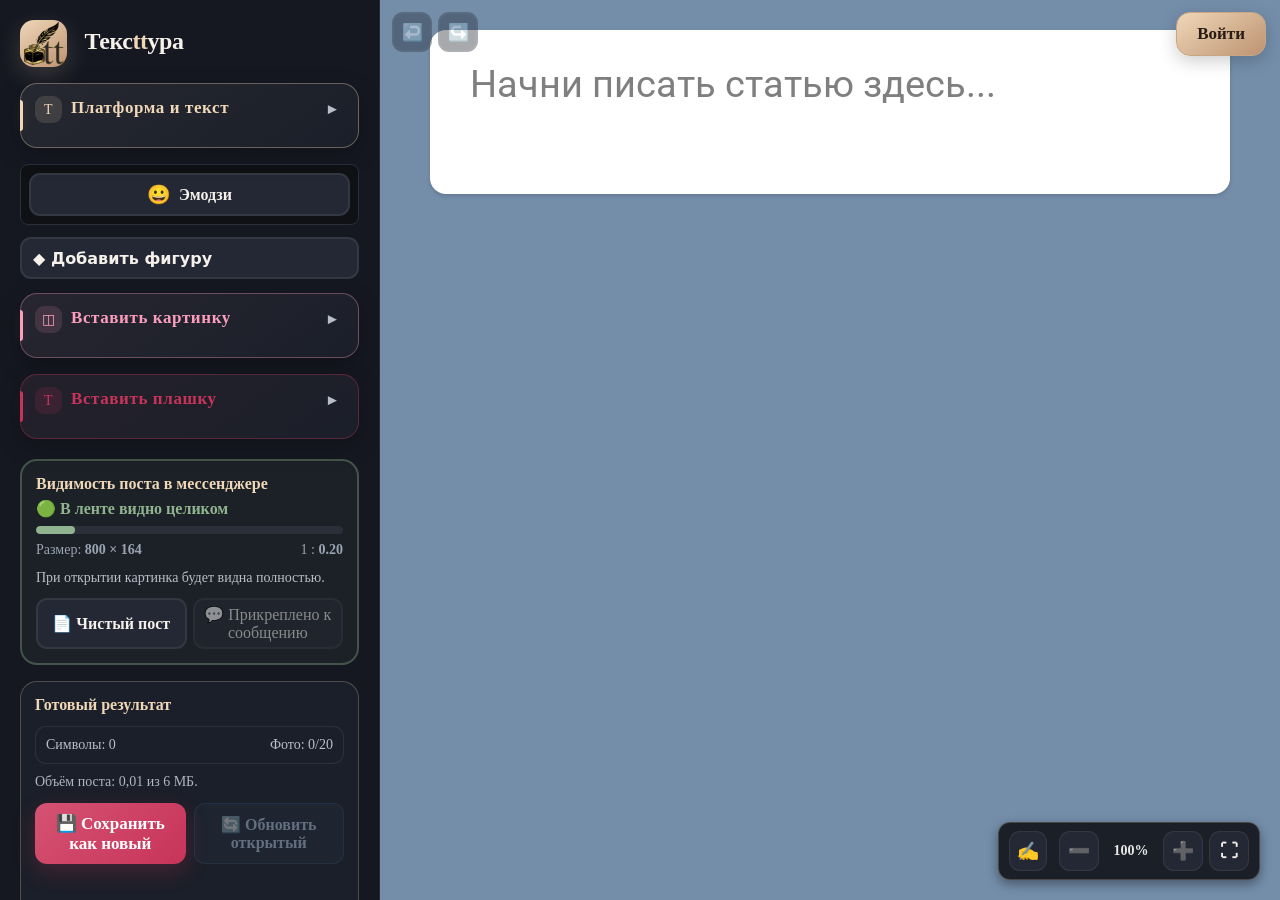
==== commit 8b029620: "Add files via upload" ====
--- a/index.html
+++ b/index.html
@@ -4088,26 +4088,36 @@
   align-items:center;justify-content:center;font:700 15px system-ui;cursor:move}
 #export-node > .tt-decor-object .tt-decor-grab[data-handle="move"] {top:-34px;left:calc(50% - 14px)}
 #export-node > .tt-decor-object .tt-decor-grab[data-handle="resize"] {bottom:-16px;right:-16px;cursor:nwse-resize}
+/* A selected decoration can be deleted directly on the canvas. */
+#export-node > .tt-decor-object .tt-decor-delete {display:none;pointer-events:auto;position:absolute;
+ top:-17px;left:-17px;width:35px;height:35px;min-width:35px;min-height:35px;
+ padding:0;margin:0;border:2px solid #fff;border-radius:50%;background:#ac293e;
+ color:#fff;z-index:5;font:700 23px/1 system-ui;align-items:center;justify-content:center;
+ cursor:pointer;touch-action:manipulation;box-shadow:0 2px 7px #0008}
+#export-node > .tt-decor-object.tt-decor-selected.selected .tt-decor-delete {display:flex}
+#export-node > .tt-decor-object .tt-decor-delete:focus-visible {outline:3px solid #1dbb8a;outline-offset:2px}
+
 #export-node > .tt-decor-object.tt-decor-selected.selected .tt-decor-grab {display:flex}
 #export-node.exporting .tt-decor-object .tt-decor-grab,
+#export-node.exporting .tt-decor-object .tt-decor-delete,
 #export-node.exporting .tt-decor-object::after {display:none!important;content:none!important}
 @media(max-width:820px){#ttDecorPanel {top:auto;bottom:60px;right:8px;width:min(355px,calc(100vw - 16px));
  max-height:55dvh;background:rgba(25,29,36,.88)} #ttDecorGallery .tt-decor-tile {min-height:116px}
  #ttDecorGallery .tt-decor-tile svg {height:83px} #ttDecorEntry button {min-height:44px}}
 </style>
-<section id="ttDecorPanel" aria-label="Рамки и вензеля" role="dialog" aria-modal="false" hidden>
- <header class="tt-decor-header"><h3 id="ttDecorTitle">Вензеля и рамки</h3><button class="tt-decor-close" id="ttDecorClose" type="button" title="Закрыть">×</button></header>
+<section id="ttDecorPanel" aria-label="Фигуры" role="dialog" aria-modal="false" hidden>
+ <header class="tt-decor-header"><h3 id="ttDecorTitle">Фигуры</h3><button class="tt-decor-close" id="ttDecorClose" type="button" title="Закрыть">×</button></header>
  <div id="ttDecorBrowse">
-  <div class="tt-decor-sections"><button type="button" id="ttDecorTabFlourish">✦ Вензеля (50)</button><button type="button" id="ttDecorTabFrame">▣ Рамки (50)</button></div>
+  <div class="tt-decor-sections"><button type="button" id="ttDecorTabFlourish">Все фигуры (24)</button><button type="button" id="ttDecorTabFrame" hidden>Фигуры (24)</button></div>
   <input id="ttDecorSearch" class="tt-decor-search" type="search" placeholder="Найти по названию…" autocomplete="off" aria-label="Поиск украшений">
   <div id="ttDecorGallery"></div>
-  <p class="tt-decor-help">Нажми на образец, чтобы вставить украшение на холст. Все элементы — векторные, с прозрачным фоном.</p>
-  <button type="button" id="ttDecorMyItems">Мои украшения на холсте</button>
+  <p class="tt-decor-help">Нажми на образец, чтобы вставить фигуру на холст. Фигуры окрашиваются одним цветом. Для текста поверх используй прозрачную плашку.</p>
+  <button type="button" id="ttDecorMyItems">Мои фигуры на холсте</button>
  </div>
  <div id="ttDecorEditor" hidden>
-  <div class="tt-decor-edit-head"><button type="button" id="ttDecorBack">‹ Каталог</button><strong id="ttDecorSelectedTitle">Украшение</strong></div>
-  <label for="ttDecorExisting">Украшения на этом холсте</label><select id="ttDecorExisting"></select>
-  <p class="tt-decor-help">Перемещай за значок ✥ над выделенным элементом или за линии рисунка. Тяни нижнюю ручку для изменения размера.</p>
+  <div class="tt-decor-edit-head"><button type="button" id="ttDecorBack">‹ Каталог</button><strong id="ttDecorSelectedTitle">Фигура</strong></div>
+  <label for="ttDecorExisting">Фигуры на холсте</label><select id="ttDecorExisting"></select>
+  <p class="tt-decor-help">Перемещай за значок ✥ над выделенным элементом или за линии рисунка. Тяни нижнюю ручку для изменения размера. Высота фигуры не меняет высоту холста.</p>
   <label for="ttDecorColor">🎨 Цвет</label><input type="color" id="ttDecorColor" value="#b58d56">
   <label for="ttDecorAlpha">👻 Прозрачность: <output id="ttDecorAlphaOut">100%</output></label><input type="range" id="ttDecorAlpha" min="0" max="100" value="100">
   <div class="tt-decor-sizepair">
@@ -4130,7 +4140,7 @@
  const flourishStyles=['Барочный завиток','Королевская линия','Ветвь лавра','Цветочный орнамент','Изящная лента','Геральдический','Ар-деко','Угловой узор','Симметричная вязь','Каллиграфический'];
  const flourishThemes=['Классика','Ботаника','Звёзды','Романтика','Жемчуг'];
  const items=()=>Array.from(root.querySelectorAll(':scope > .tt-decor-object'));
- let current=null, tab='flourish', showMode='catalog', drag=null;
+ let current=null, tab='frame', showMode='catalog', drag=null;
  const n=(a,lo,hi)=>Math.max(lo,Math.min(hi,a));
  const s=(v,d)=>Number.isFinite(Number(v))?Number(v):d;
  const safeColor=v=>/^#[0-9a-fA-F]{6}$/.test(v||'')?v:'#b58d56';
@@ -4175,23 +4185,16 @@
    }
   }
  }
- function makeFrame(index){
-  const style=index%10,theme=Math.floor(index/10);
-  let art=`<g stroke="currentColor" fill="none" stroke-width="5" stroke-linejoin="round" stroke-linecap="round">${frameBody(style)}`;
-  if(style===0||style===1||style===2||style===3||style===6||style===7){
-   const motif=seedMotif(theme);
-   art+=`<g transform="translate(57 57)">${motif}</g><g transform="translate(743 57) scale(-1 1)">${motif}</g><g transform="translate(57 943) scale(1 -1)">${motif}</g><g transform="translate(743 943) scale(-1 -1)">${motif}</g>`;
-  }
-  if(style===5||style===8||style===9) {
-   art+=`<g transform="translate(400 65)">${centerpiece(theme)}</g><g transform="translate(400 935) rotate(180)">${centerpiece(theme)}</g>`;
-  }
-  if(theme>0||style===4||style===6) {
-   art+=`<g transform="translate(400 42)">${centerpiece(theme)}</g><g transform="translate(400 958) rotate(180)">${centerpiece(theme)}</g>`;
-   if(style===4||style===6) art+=`<g transform="translate(52 500) rotate(-90)">${centerpiece(theme)}</g><g transform="translate(748 500) rotate(90)">${centerpiece(theme)}</g>`;
-  }
-  if(style===9) {art+=`<ellipse cx="400" cy="500" rx="345" ry="447" stroke-width="2" stroke-dasharray="6 14"/>`}
-  return `<svg xmlns="http://www.w3.org/2000/svg" viewBox="0 0 800 1000" preserveAspectRatio="none" aria-hidden="true">${art}</g></svg>`;
- }
+ const USER_SHAPES=[[300,300,"iVBORw0KGgoAAAANSUhEUgAAASwAAAEsCAYAAAB5fY51AAAf20lEQVR42u2de5RsWV3fP9XV1X2777099877AXOHtzATEB1AJCQiL42LQABFibwCWRiIYIRgsjBqXEIkAcQYNQFdIi4MRsyEaNSAPAIsIRgEwktxQIfHzDAzzJ377Ee98sf+7Zzdh759q7pPV3Xf/nzWqnVOnao6dU6dfb71+/32b/[base64]/F+K0HC7jInBZiJcoWDJlHhYidRJ4DvA7+/ReehLwnnD9ZsJN/AbQAlaAB9lUFCyZPtcBh4E54G7gB4A/3kfnPwAeA/wX4AwpuN4NV/CSuNfWgEfbVBQsmT7Xh4XVBi4Oa+JxwAfZH7lHDwD+G3BRuIIAw2K9G27hI20qCpZMl2MhUrNAJ7a1wtp6JPAbYWXs1bZ39XmO+WLgMyFQkFI8BsVnhvF7zABX2FwULJkuc8CltW355p0n9Zi9jfXd+YM9dH63xnnkY16sucKfiPO9LLadiXurXfwWrVi/VtFSsGS6XFu4PVmMsmDlXrInUMW0lvZg+1stBDinJVxOSuU4GpZlnxS/uyjOu118vh2/w1HgXjYZBUumxwNj2S/aVW5bC4WL9FjgQ1T5SoM9eL9k4ZoF3kkaI9iP13rhHnbD6uwW7nF5vqY2KFgyRa4vrIhMpxCxueK164FP7bHzO7qBwP5BCPBJ4Ejt/DtUHRAbifI1NhkFS6bHt4Q1caAQqdy2enHzdoATcfNfB3yUKpi92zleu19+HXh8nNtizepaDZdxkZTSkIPu/RCwnoKlYMl0ubKwJAasj2XNx+MkKbaTXaRvD5dqLzEAfg54bohTHjc5H0LUjfVF4GvF+ebPtkO8LrbJKFgyvTZ0jPXd+AeoAtODeBwq1g/G+x4F/N9ddC7nG//4I8CrQ6i6hVWVl50N3L5+vNaO36TDN6d4iIIlE+LSuNHbte3tEdvXVcDHd8m5ZNfuWG371aTUjF8lpSyshPCsjXmvtWoiJwqWTJhr4+adKSyocdrWpcBDSFniu4Vbas8vIg1mXgnr8ABwD6kzYScsOVGwZIe4mirvqsy/GpXlEIDHkcbhTbNtHt1g24OBDwB3Fq5uj9QzOIqF1dpg/aDNRsGS6QlWnyqbu7XBjboZOU9rCXgK8MuxfRo5Wsdrz+9F6hG8nJTFfooUUD8dr49rYbWKcxYFS6YkWKVY5TY1TpxmpfjM84E37pJz+ymq6grLVENyFotjHuce08JSsGTKXFHcjHV3cBQraZXUg7hSiME/Al455fN6IfACUpAdUq9gP85pLu6d7hb3bQxLwZIpcbgQqxx0z0N0hiPevDmpckiKC11ESh949pTO6fKw8mbCGloNl3Uu1ldifbiFfQ+wl1DBkqlxWVgabVJvYTcELIvQzHkeFJ/txM08CCF8GykrftLt9F+HQPU3sIgWqDL6R4lhlT2nrVhftdlsDZVetst8tKOZ4k9whu0HzbPVdhPw8A3aba+27SCp5+5IiOilIXpDqsqfdwJ3kUoW31Mc4xLV3Ir3DVdwjdE7Ds5nFPRrz4c2GwVLpsMi1SDfmYatoRZwA/BPgLcUIrUYwnQjKR3i3qRcrmOF1bNGFWPqFKK6SioBcwtwGylp9Rfjfb1YX4v370RvXl3AZJwGMRwq9rItPh1i0Q9h6NUsoHH/[base64]/[base64]/izKFgyPQurHTdm2ft1gK2PtbuQmCsszny/fcafRcHS/Z4OtxSuVHbVuravdffYKtUsOnPAzf4sCtZup3eBntdXSMHv+UKwlgsRk/U9picYvTTNXvozXvJf/8LjOaQa5rlnK2da7/abbTMeHeewSlV5IdeNGvin+P/d4+w+D4HnxbVfZu8X8+vFH9XdwG/u9Jc5NGeyfJT1QzIuhBt6JW7I01TxmrxcxdpPXarpzvKwpVzd4kIR8z4pLved7HAWvxbWZMk1w0/FP+sMuz8n53zZ6uU0XlnA8jZdwmR9nCmsz25c+3sYvS78bherhXAJd3zIkYI1+X/bPml8W5khvpEV0tTA20nckBu5P7qCFTlfrLzOR2rW6G52+XI7bVENbB/ULOmJ9AgrWLvDgulSzRy86HWRXcRszZqeqnZ4Y0yfucJS6RTXZI3mBhCLbJW18Apmoq2uFW20P2m3X8GaPmdJMa3LauLUpiqVIjIt6r2Yq6zv9VSw9hmLwKdIBeQG0UCyiziP5XRlupwJUZqPx53A9aS43GngYgVrf/ELwOuBW/0pZJf+oZ6tacYbgB+ZtFiBPTm7gWvOIVb+mchuoJ6qkBNF+6SsfQVrn1HGqC6vNQyR3cg866c7U7AuUGYKMcrDc8pxZZYdkb1ATnZtTesGEhHZM//[base64]/tgk9dWR9zH7Abidr59i8gFxOyEv+8ocLzm/p0ELgJOxLbHAI8EjgEPj8/MA4tAJwTuBHA3cBr4LPBh4CPAPUDPyyqiYG2VReBsrB8/h/t3Ang58GrgMqAb4tQDWkD7HJZZF/he4FXAMvCXwLuBP4j1O7zEIrqE43B2g21LhZi9ELgNeFMhRB3gVLh7rRCuVWAFWIvt88ChwqVcAG4I8foA8N+B1wFXnMOVFBEFa6TvzJbVa4A3h4D1wrrKltXheO+QKn51AJiLbWthVc0B/bC2erEd4Maw2m6O7znm5RZRsMYlB8nfAbw01g/EsQyK4xrEciN3sB1CtRAWWKvYlt3cVojfPPAy4M+B1wNXb3DuszYFEQXrXLwWeAaT6eHrhNW1BLwihPLJxXcfw0C9iIJ1ju94DPCCsGqGEzrPg7FcBh4L/DHwa7HtFi0sEQWr7gJmfiZcwEm5Yn1SusNsuJCnSfGuZ5GC8/c/h4V11OYhsr9dwocBTwjBGkxIsLrAkRCu46SexQ6ph/JG4KPAQzYQqOM2D5H9LVjPj+UBJhc3mgvRGhSidJaUNnEwhOuzwCNsDiIKVsmTQyy6pHjSYELnuFw8PxXbLiIF49ux7X8Czyvet2jzENldTDLYfF24Zovhnh1ifSrDTrFKlah6hpTfBVUOV5sU/F8G/[base64]/XGRYWV/mYNLk3c46UTPpCm43I/[base64]/G+Q5FLkjBGud73gV8H/Ao4F+SYlpZtHLsajBBt/BAYQ0eJWXGQ5qletUmJHLhCdZWrKFPAz9PGpD8PaTqCV8J96wT4rVGla9V9iIuk3of8/ZVqpSJ8lhOjXAca+H+LYe1dSiWR7HHUGTfuoTn4ijwp6QxffcDvoOUD/XFcBkJQcpxrQEpPeJwcY7zpCE2K/HIwfzDI3x/7iVcCKGEambqZ9iERBSskuM1S+1/Az8JfBfwcOB/kGJL/bCYhiEoOd/rdIhUriy6GMt7RrT8WrX3lSkVjyPNuCMiCtam3AF8kpRicH9ST+NdVKkPeahNntarQ5XHRTwf5fxnqXK/erH/A1QJpc+1GYkoWOPyBlKF0H8G/A1V794pql7GGaq4VXYRR6FTCCGxvkY1IauIKFgjWT9QpRsAvImU0/VmUqD8cLh1udLpkcLKGsUlLHsCh4XI5eTW63QLRRSsUejVhCtzCykl4jlhUeXKptnqyj2GoyR/[base64]/wGuBam5SIgrVdStfvJqoxgf2GfsO8n2+zSYkoWE3y+yFgOSWhid8wj1/[base64]/lYI6VIlNOIiYiCtSWWYvkYUvyqV7OOmrS07rZZiShY2yHPW/g8UswpVx3tNChWeV932qxEFKztcgXwxLCucg2rpq2rNeA2m5XIzrCfapA/Ebh3rOdcqRW2X2YmB9tnSD2PuoQiWljb5sfDumrHcplmamLl/fWAr1FVghARBWtLluM/BB5MmoyiG68v0EziKCFWQ+BLNikRBWsrAlLyjwtrqpyQoqk4VosUdP+ITUpEwRqVY8V6rprwPOBGUkJnHuuXJ59oopewX/yO77NJiShYo7qAtxTPjwOLwCtISaLDeMyFcDVVWibv5yukmaVFRMEaywXMz19FGjtIiFd2AdsNnv9s7Pf9NDfcR0T2gUtY8hDgn5IC690QkyFV0H3Q4G94Fni7zUlEwdoqP0E1g02HFGwvz7epcYS9cD/fbXMSUbC2wuOB7w9LKieJHmT9EJpRp+PK7uXxWN5TbMvW2r+zKYkoWONQ5l69KoSp19B+B6Rexy5whCo1og3cBbxrH1isIgpWg2RxehHw3TXrajusFu5jjlfNhHjNAL8K3B6vG3QXUbBG5t7ATxfPm0hdmA/x61L1Ls6HBffXwH8g9UCKiII1Enm25VcA9yoEpqnA+jAE6kyIUy/2/[base64]/A15JVWdr1uYjomCdiyWqXrnLY/mTsTxdWFaluztK0L19DktrJvZxOkQrx63ymEKnpBdRsM7JyWL9DlIl0fsV4tSuic44FlCbc8eyDgE/BnzU5iKiYG2VV1HFs+YKK2mGKn41Ts32umCtkdIY3gn8CinYv5FbKiITYq/GYZ5Bmhh1PoSlXROowRiCtVGsKw/rWQFeGtuyOJosKqJgjcWLST2DXdZXZMjreYacUdIahqzPZs/W1UHg71LFrEREl3BsvgX4zhClJma9aZGG2kCaCLUXYvVK4JM2EREFazvH+MwQlNM0k1U+KCyyo2FxvRt4k81DRJdwK4KSWQJ+MNYXaW7Wm9XClTxFmnhVRLSwtsXDgOup8q6aogPcGe7gzwJftmmIKFjb5R/EshVWURPJm734HY6QZm5+o81CRJdwuxwFnkTKXm+yhEuLKoXhn9fE3BrtIlpYW+Ih4Q7myp8DminUl4PuPw98hmqsoGIlomBtyx1cCxcuD8Npj/jZbiFuK8WyR4pffQZ4R2w370pEwdo2T4zloRCb1oiC1Q1RmiueQ1WVdAC8BrjF5iCiYDXBFcBDqaovjFPvqu7+zRbnPksa1PxOm4KIgtUUf7sQqi7VQORR6IRQrcT5LlDFwfqkonznKocsIgrW2HwX1bjBnMpwYIzP1wdBt0OsPg/819prJ20WIgrWdvjWsJSGYSHlmuqjFOjLMzYfCDcyTzG/UriC9giKKFiNcIiqUF+/thylfEz5nlbx2duB3xnTvRQRBWtT7g1cRcpszwHzi8I1HCXxdY6qhlUnHqukqbm+wPpJLUREwdq2O7gWllBZTbTF6ENzFsPtyzlcHeC3vPwiClbTXMP6YPtMIVitEfexGp+bCZfwBPAJL7+IgtU0D4plTkMoRaq1hfMdAF8BPu3lF9lb7IXBz9dtIlCjCm5OY+iFa/lnOE2XiBbWDnBZcaz5eLtjfL4fwrxGlb7wPi+9iIK1E8e3RBUsh5SmMBzj2PvFvhZi/eNeehEFq2nuTUphKAVqOKal1a65k9+gmnRCRBSsxriH9cX6srU0W3u+Ga1wBXO+1ZdJOVgiomA1yhFSkLxTWEtlJdBRxhP2qSozrJAy3EVEwWqcJuYdHNbO924vu4iCtRPMbfLaqAOWS8GaBb7qZRdRsHaC2XMI03Ab56tgiShYO0I/xGlQO+bWGFZWq7bUJRRRsHaElRClYQPnmJdrXnaRvcluH5pzurCiWhuIzzjnmD/T9rKLaGHtBKtUme1Nneusl11EwdoJ7gHuIvUWzlBltg/GdO96xbkueNlFFKyd4kSx3q4J1jjHn7Pij3rZRRSsneLrrB/AzAbPz0dZnfRqL7uIgrVT3F64daUADcYUrMy9vOwiCtZO8dVCoHrncA03I8ev8meu8bKLKFg7xV+ReglbVEmk4wjWsHauVwGHvfQiCtZO8Bek3sEO6ys1lGJ0vnPsF++9HLiPl15Ewdopl7B0BcedpTnXc8+fWwwrS0QUrMb5G1JP4SAsrTzl18yIxz+gyuPKU9U/w0svomDtFDcXLt0a42WrzxTCNROu5Q1eehEFa6f4cLh2LUYri7yRlVVWebgB41giCtYO8cFifY6qPvsodMM6yz2Ly6Rewu/x8osoWDvBp0iVGwjhGWdewlbhTpYW2lO8/CIK1k5wgjS1fBaecWJYs4WlNUM1ccWNwINtAiIK1k7wv0ixqEGITpdvnrp+s/Ncq53zZcCLbAIiCtZO8MmwsM7E87URj3+l9r5u4VI+F+tjiShYO8B7gNtIAfNxegrnwipbiGWHKgH1YuBfxPsWbQ4iClZT3A18hNTL1yZNsNoEPwpcCZzF0jMiClaD/D7VeMJZtpaTVedy4N/GejmFvRaXiIK1Ld5Hil3lsYGDBvZ5FngO8LQNtouIgrVl7gD+hBSH6ja0zzy79GvD2hIRBasxfi2srPkQru2yHMtrgN+1SYgoWE3ySeD/NLi/w+H+LQCPCUEEA/AiCtY2j3GWFBh/f8062g4rpAD7kNQT+ULg37A+AC8iCtZIlIH1XMjvP1LVucqUQfKc1d6nqpt1rscBquTSo6TY2CuBX9+B36tVnMcMe9PCFVGwxuRW4K1UA6F7VHlZfb55OrDNyBnzs/HIKRPPJiWrXgoc20A8l7bxe+dSN12boMiFL1gD4C1hGQ1DsMqJKfJwm/YI+5or3t+Pfa2F5fW4EMenbvC5k1s87pxlPxzx+ERkjwsWwEdJsay5mqs1qInDqKzFfg6GgK2GqJwFfgH4LPAS4Mg2jrm0+Lq6hCL7R7AA3hCCkieaWCuEa1R3K7uEZTwsWz+zwEWx7YHALwNfAN4OfB/jTXu/FN/V2+D7RGQE9nqlgvcCfwo8liovqzOm9VKWqOkVz/tU8bDsKs6RytI8E3h6uI1/QZqd+mbgFuBUHMMSqffxMuB+sc+HF9bVOKIqIlwYpVX+fQjCfQqRGo5hwQwLoSo/k4Uvi2AZcJ8jxc8GwP3j8diaC5qHDvWoigZmsWrFPrWyRPaRSwhpQPRfh4B0CzevXG5Gu1gOYj+9QrTOFL9Vt3jktIRZqtLLK6TYVzf21QqxWo7Xl2Ofs7HfgU1QZH9ZWJCSPT/HN5ecGSXo3q4J+IHa6weL9flN9rHZd+XPLRTu5rzNT2T/WViQJlt9fVhUZ4FDpEkrTBsQUbB2HZcDPwX8FSnQfTJES5dLRMHaddxBSjF4eeHGdWmmwJ+IKFiNc5yUSPq6cAVnqILnIqJg7Up+Gvh8iNWCl1hEwdptlJVCO8CzSCkGa15iEQVrt3FHsX6WNEv0z2FipoiCtcvJPYO/RMqCz9wTyzUcEiOiYO0icrWFnwT+iJRhfqQQrA5wFwblRRSsXUBOGD0FPB/4BinF4R5SfhaMV2lBRBSsHWM1lvOk+NYjSGkPR0h127OlNWsTEFGwdpNwLZLKvzyRNFznICkTvsm5DUVEwWrk3PLkFJ8Hbozni1RVFkREwZo49VmbBxtYW38ZltbtVPXgRUTBmjh3jPi+j5Mml/gy1lQXUbD2ADeHaH0wnufif7ku/BrVwOmztc/2N7HiRETB2hFuBf4+8CvxvBPCNUeVIb9MincRgnamJmZaaCIK1sTO/TTwUuDFVD2I36Aag7gQIrYc1tTB2JZn6bGXUUTBmgidYv1twMOAm4BLSMH4lXjtQIhUWdK4u8E+RETB2jFWa8+/BPwA8ONhUeVa7mvxfJlqcomZEDULBIooWFM7/zZpludHAP+Z1PM4FxZWdgVnYtnC8jUiCtYOsbTBtsE5rK6bgWcDPwT8OXBn8Z7lEKo2FggUUbAaJvfyndzCZ98HfDvwY8DHwg1coJoN2rQGEQWrUc42sI/fBh4FPAV4Fykgn3sKe1QzPJcpD9mCy9tyr+QgPtuL7YuFqIrsBWajXU+8QKZ5ROPxR8DTgBuA1wJfjYuXg/AtqtI2g3Af5+K11drvPST1Mn6tIVEVmaRuzFD1pCtYu5xbgFcD9wUeGutfoEpzOBMW1EFSTa5B4Z7m37wT26/axI0V2S0WVV03plI8QMHaPl8Ma+sG4Erg6cBvkurK3x6idaC46GfD2sqWWXcTN9brI7uBemXebFlNfGZ1C9htn9Kd+zop+fSmEJuLwoK6DngA8K9Iiam5EXRJQfxLwuJqk4oMDsNKA3O9ZLocitDG2WirOc2nNw39aA2HVliZEIvAe4FvLWIAs4WLeSwE7ERhbh/AbHqZLidDpDrx+Ebxp3s3cHF4DLcAD9LCujD8/178Qy2FCBEXOfcuXhnbOqRa89nUdqyiTJsjRVtcq/2BXjzpgzFGMln/vxvmNaSxie0QtPmICwxC2AYhaFpXMm1ye82jOxaL7RMPV2hhTZb5ePSjAXQLiysvDxfv9U9Fps1C0Q5nNtiedWQiKQ4K1mTJNbUWQrQO4HhE2dv0oz1PZNo8BWuyHIqLO0vKep9nCtnCIg1yItrx6gbexKqCtXeZBW4j9bAsxfMOzj4te5uDpDSc02FlHY/tqzvxZaY1TJbvJvW65B7CIVNIvhNpkGVSaOM01RwJO4aCJSJ7BnugRETBEpF9zZIuoYhoYYmIKFgiIgqWiOxH/h/Prb8jB8/N4wAAAABJRU5ErkJggg=="],[650,646,"iVBORw0KGgoAAAANSUhEUgAAAooAAAKGCAYAAADNtrr3AAEAAElEQVR42ux9d5hjR5X9Ueocpmd6gmc8HiecI8bGNgYngsk5LXFJS152Sbs/YDFxAZNzzhkWA8bYGIMDxpHgBM5hHMYTemY6J6XfH/fcr65qnp7UT3pqqVv1ffq6Wy29UK/q1qlz7z03USwWV6J8KyJai/q9JIBEmWMUajhuHK3YZMdMRDhmXP2Z4KtoXgnv/aBraKbnm6jQb8Mh/x8J+d9wDNfa6POFtSzarVVaZgmMxZEY5nejbXQ162LY9ejLXz/jsKeJGmxmLf2d9NYO/bsQ8ZyJJpqHiYBnXM1zLMY03vZo6SY1YMUGAZrl0BIL7OtWBNjtVv+FNGobboPFlgGJI+1uaIlWaCLAk2g/jlj6tOj1bbGZ+rrZgGKxDSyWVWs/23Zrt3Zrt+h2sg3cltZz9sFiU6yR6RaeIO1W+w6w2H7Wka5neIk8/6htVcj/2mzi8h4brWKzWwl8tcr1tNfr+oPFpmjpFpjA7cFXWys08fNtP9v426oYjjnTwpvPdnOAPo6x0XZnL32gWGiR62wlcGj7sOnWxTajuPwGYrtV14aXyH3EwfC1wWB7bCzl+T3SZKCnmdjPSsRDGyzW/qzbjGK7tVuI4W6zEa3RMm3w0W7t1rAWxvzuandPuy02UEzWsOsoRvzeUm9hfZqPeMwEGhs3kqiw6/GffznJI3uMnYhHsiKqnMMIorGKIyHPOE45oka25Q4Gc+3Nd9OMxahrVNj8TkS8DyvdUjTvVSPlEtZ2VnFOK0eWqKJv6r3WFgGkQs5ZiHjORJn1o7BI4y0R8nehhr4r93eihusMW4cWtGYmKugoFhpsSJomy6dGcBLH99Bk50u0yD3WoofY6BaHBl2b4at/azOq0fomqseg2eZopU15vYFiNbYvsUBw0WgbnYjpu1HXoUSdrqUeQLFaoFzPZ7igPk1XOFnUG0+i3aL0abJGY9Es99EqcSqDKJ+YkUY0QeIsyjNOUY/ZBoPt1iqt0WNxJuL3wuZi2BweRjjD1yprTRw2Oi5Q046xj9ZnxQjPqexkCXsIqZge7HJOr0/[base64]/KqjRTXFwcSUCtxMTF8SwyDR6nrQTMMzHd/3IGio122TYb47YUlFniAIqBLa5A96UUh1f07qlYxa6rLQ9U/[base64]/[base64]/AqydslsafnsNk8ickKfaqYIWFekfosrmSWpSKBk4zhHqOCzzjO12zPqtFAMap8RrOBgXZJuXZrlvGGBo/FqGM/[base64]/[base64]/6l0LXHM76iMYqPdy1E381HXkzBljka7uu1am/DW7GbMem7IBqISoxjWgXFk6DYadZcbGMUYH2C+ifpgMSZhWFsZw7VElc8IYw/qLY1T63GXQvWNWvuukQt+XFVUWqVFFVVPN9mzjzK/Gy2rU6ntavA6HJeLuBbpnHKtVu9dOXmcRABWWCwQWS2ZlQj4vVzc5YIFtxMhJy1gabQ4spuaUSuyka3RYyNqhmK2xv9HOV8cIKPtCm+3RrZmGm/ZBn+3Uvxio+MQGx0CFtdaUinMrRyJE+faVgz4W2Xz7PUspleuEmFXDhQmygDJYnuBWbpAqZkGaKV6xo1uzSY4vZylbGphPrPL+BnmlvGYabY5k20ym9Ib8r/[base64]/2o/V3tonGcBqLI58TBUS20jrUaIWRStdilVKs/Ewz9lsi4LkvuCxiGygujTJ9S2ViL4bobCMXmlzI+TJY3gx/DtEraTQaSM3EcJ2V7n05j41mkn/[base64]/drZQfze6T4Okc+z7Lds36SpufCm0VgF1zdbfjZa5KS4CGGyW8y2VBa/Z+juzBMZNpj2Gl0TLNpHtb7SrezFaXOUGl13fJIrF4io4Rs73qedbqKMbHU/ZaFo7zv5ehVKxWK2B3ExB5O1qGPW/jzaIbgP6erc2oxhtLnY30XUuB1mdRknnxHWuuPrGT2JNVDOpk020A6rU4oo5aGTfNLq/[base64]/H6U1gp6Oe3dWqV8avTtuy9xEu9alAPjaySxtcBqlpVtojjbahjU6A92XTRtpAE5otA5yo7Olm15qMI3WksBpdIu7bxrVv1EDl5eCzE0rxTfFIWXTbu0WBxic5e9dAfNb5/[base64]/lztnH4HgDMdlD4AN3mc2ExRu4jWMojKD0ypjI7sMzjkc8bNxuKEbLWOzGOtygfMjGYBRGo3Piq2wuy9W6Mxqy84s5HxxSODEkc5fbMCkX8gxl/OiX0uc0mjEcy6VzObZNu5bcEtFBItxsF+TvJ4eCLPYBWAXgHkzRgd47BHaijSAIQDjEefFivYQaLcGA7d6r9+V1gwr1K2/N417vBndQPUGg5V2K42mmRuxy1tslmM5gMhGStnkm+zeK+nhZSuAnnZb+Fyrt63O1fjdNMfyqFlYu/n+BP83BGCHAZRR50UuhnHabo1fv1ulxXGtySqAqV/4otAsYHG5xChWg+LbrTFAqb3oR/tOq7jQs00IbNutfnO+wHVjHMBBEGZxAsIq7gawBkA/P7sD4qpezd876zwv2q3dGgl2awGR1eRDNC2YbkagmGgwqGuVGtFRA3rjYCKzaFdSWM5xemH3kEf9y8a1W3M0zb6dgLiXtwJYD+DVtDM/AHAJ5/8auDjGnVVsHhYje7fd2q1RmKCaPAo/l6JpXM+JYrE42EIPLwrIsg/AHiNRxQMsNtFAq6XfWiVhpRIwi5LM0uiWw9LXNYyDMWy7pBvb35X6PBMyLvLeMToBPA/AswGcD+BnAO7hPO0loOwx3+sKOGbG+5mHi82MOp+6l/m4aSaA3Qi9xbrhokVYo/1kFn2vKTyei8X8xBn7Vy1IS9R4La0yeIs1Tu6gtljxks0Sp1lLkkAzMZFR53++BvCRXgIAu9EtFRNYzCxwbGQgMjcqf6MSOFsBfAfCHA4AeBkkael7/LwCPo3F2sXfFQQqcJw3AE+/N4naErkyDZxPcT2XqNdai6zMcJljRbXBYfkAjViDEw3CIFFVTRIB31XA2EhB88B+WQxGMS45mnKsYaUU8wKWdovKKC6WVmKrt8UAPI1mDqLGIYYlNLSzoRsPPhc6btIEbjlI3KGO8y0AjgHwNAC/g7CH36EN2QrgagCfIfgbgtNjHPdAaQrAHJmUQThWMY9ojHMcSUCNmMMjdbK1YzWsp3bdsGzgqhpAa6OZukQIaIu67ier6LdiwGejZlIXvQ34QjyiUfom0HO7HIBiK4HBYgVgFiX2K4227l0YqFsIo6Jthgtaue812o0a9fm2wVm7RQGYedqqGYL/HgDbAewL4LkAtgE4FsCbzPcuAvBlAL81824NAcQgx/AulMZBAqLFOBPRFs2F/K+vyUBkJmSj3ug1ejwGoBgW156uAGrrlSuQqANQrDQ3ogDFhQBUPX4KtTGx5fomECguF/mAVqmUEodrNRPTd5cKiIx6H+kQY9HoFnUeR73WfAzna2dKLw7oW6g9UJdwyixWsxCX8zSAr0NKrk0AeCRt782QGMZHA7gGwHkAfgkR5tbWDcmWHiOIG+TvMzHOi1yd51M97FDGrAW1ViRpphjFTIX/lVv7aumDIPatVlZzMcS4rVe0aOxlssa+SYT8XXrTbUaxqVrYbm0xsp6XA6OYjcHItorruc0otluUOTNPUKfgfprgcAaOCQSAowCcCOAQSCzjgQCew88/BOAPAH4N4CqIS3uItno3JP4RCC/7F9e8WGwCJbPI9iQORrHS+hUGFOsBzuoVo1hp41VvRlGBYjLguuuVFV2xb5Y6UNSsoTgqpTS6bxYjc3mpS+DkauibpdDmGryQLndJpaUw/jsJZLZDXM4r4ORvUnCxhTshzGDSMCB7QVzQe8HVip4BcD+A9wD4KYSZ1GovnbzGTtSfqc80+VjM1MHeRLVvU96aUw+gWAuQrNcaXTFpo8Y1Oh0DUCwGAMU4pHMSyxkothqjGNZWLcI5l3uZvla5/7bbtt0a1bo4L8YICrsJ9hQ82kUzZxbMYf7cG8BxAF4B4AQIu9gD4E4AL4bI6mwnOEzDVYCx0jkWSMUlxdVosJgLOGec9xjW4mAUK4HEOAibYgAIilPtJCqjuNBklnpI5wS5mhPNBhTLdUwlQFfuRhIV/rcUsp7jqvUcJoET9r9qJGBaGWjW4paOa/Eq16K6kLsifi/q+cIybSv1WVRJnlYD9KkGbQai1o/OQpjoToLE7TzWKgiLqCx1D4HPHP8/DWEYE7yXFQA+BeB0As40JAnmfL5u5Ws9xJ2d4LFWEZhOm/[base64]/9kCWNgEhE7s1LCShyxj4ipb6IAt6gAoxJrOByRAalmRzpch2NV02YiArPZKlmTeoLEOCqTtEqMYtTg+kqgfa5F7r9zAc+wzxsX+RZ5vnnep8YejqOUAVzH57Wb99jDDfJ7ITGKgGRVb4XUkN4XwOEA/p3H6YLLkB4DsJFAYpWxM8pgxiH/1FXFWF2MFsQsDtbhWH7bWWFtiwoWw9a9RiS61KMtRuk/[base64]/jzbhNwDeD5HDGYfEL26BuKuLEJZxJYBXAng7pEzgAwBGAayFxDL+H8+zBsI8FghIZ+CqUOn5gcbK6jTDXIxbVmcx3O6twiiGre3JGM+XKoO56gZq405m8YFiPiag2EqMYqNlbhYDDAUBxdwiGdJmje9aji1Xw3fTMR23kS3tXbOCXL/2cSftRAbADgKiHu97Fnzny4Dy/CI8R81G7oeT8XgyhBns4aL/a0h1lssheon+gloA8AYAn2BfFAA8yO+O8FjXQOIVhwjA5wkeNVFmNgQoLjSTeCF2rxmypRdLdaLRiWWtlASTiOF7YdI5lYDrggBvo7OeCwiXx4nieg7KevaP2UwxilGrr9Q79kMndlQJnEoGI1tmYWkmoLgYJQqjyrzEIY+zGEAxCnjRJIdy/[base64]/fNpAM/i/eV5nD72xbsBHApxY38HUkM6DcfADkHYSAVUveyzTgNqGzH3M2g8wxcV8NVyvqiJk7WsffUESnHO/3KtFuwSNTl4YSepA1DU3XACLlawEqiL2prpwVfTN6vgXCtFGsE46PnlXEFF2ZMoE7SWBSHsWbSTUtotqM0RwHTDMYBrAbyA4GgMwNEcP10EOBdAtAW16onG9envE3zZzGL7OXXNps3GYBbBlUDsnKmFwc4FAFMV3Va5nwn+/lIAzyAw/hok4SXJY+wNiVFMA/gIgLfyWOM83jiAmzn/N0HY1/MAfIjH6zWfS0IypDezb8ZQWx3pKAC6exmP/bjc0lolKGnW3J1NCBSjgr2WB4rlMpsL9b7IFgSRfvkj8O+ZRTAWcYHIRtftzUVcuJpN5qaZQORST55Bk/V1Ek7aBRAGrRPA2QQ12wG8j5+bhXOn3gpx094E4AkQRuxcgqppAh919yqQAo+dhzB4gLhe5yEu4UwN8yZfBUj0mwLkLQR1M7zfYQDPB3AEhCXUGMR/GLs5wZ8vhsQ7HkGQqf20lf0zTuB5HYD/JcguEDzMw2VM74YrK1hP+1hpbnc1kc2M43yNjlHUZxckx9Zsbulmu5YFXU8cQDGPeErOtCpQ1EEbJ1DMInpptFZaaJsFKNdSwq/NNi7f1md+30ngkIfE7K2G1Dk+haDx7xCX9JMAnAlgL2NLpiFM2zchWcCj2LNayWq4+MfdfH8N7c9W87l8g+ZqJ+3iKP9eS3uYgMQiPhZS+/lIANcD+DaAX0AypNdCxLkB4GCIZ+Zf+J1NBL6jAO7g32t4z9+EuLXvhnPXj8O5/xfDNizlzVcbKLaBYihY9CVw4tIMKrbIg7Bgcaf5exDxuZ5zDTZAjU4EyTX4fLWwCo3eyUdtcQgSt1v5vt5twOIkf7dMYJD7eIZA6BhIBZPHQRjFXxLoTUAqllwKccMeCGEaNR5wPVxsrM1IziBceifqGO5CcPhFjuffBJfEA17jAEHxSwC8DKK9OAHJbP42gB/ws8oi7oZoK74fEruoCTAZ9mWC99sF4AYAHwZwGW2wVo/RGNFmAVKNZvgabaPTMa59YwZ/DKM5s6EbLZ1TCRM1DCiGSeC0YxSDU9WXUoxio8FQM8ncLBWgFIfrOUyuxe+/VEh/ppZgX2vfTMNl+PYawDYEYftWcfHTpIt1EGatwN/3Izg8jIBpOyQ55O+cJzsAnA9xVY/zuMokKjDzK5fUS07HxkEG9YEmocwRxM7xmmd5bf8G4AvsIwWdnwbwLnMcZRjPgLCGmyCuZXXX9/H7Gb6uAHAORMcxw/7VEBGbZLIYCSfauhs8vxu9YY2TbdwZgkdaBS8sOhiMGyj6F1Upg6cYQ6c0mwTOYmQ9l2txVF+pFIcXh9FrJpmbSkHrzV59RQHCdBmQkCdDk/cARSoAYFgWLM1jqpyNTWqwx/JBYGfAwmbBZBqlEi/6vyDXaS2xdXEupMoo2uQSBXEDBghugiRcDMBVOekh+BnnGNLKLVOQmL2XATid8+5uiAv2pwRRSYJLvf8eLqw2wUOrm9hnbGVu0ijPFAYBRZ1zVrZIZWnm4CqqbDH/X8f7H4HEYb4PEouozN+NkKot15pxC4gr+r8APM+MByUs0uyjPgB/gDCW2wjSJ+Gyw/vgEnw6YwREzWQz4zhfJbm1uNa+Vsh6jkM6p2mAYlsCp7q+sfqOqxCPHmJYjc1aJHDGPECp2ZBx7a6jqv4vhpsoHWKAFwvwpQIWpGqyUNMB351EaTasBQbTcCoGA+z/Ab6f8wBA3DqGliXqh7glCwQGWY7/GQMk/Wot5RI3pj2QnDL31Gc2RHPeMfM1PjtEYLDK1S7eTeD1SABPgzCMqwH8E5IpPECAdT8kKWaK930VgCtDzqc6g7O0DbMGXHaVGTf5CkArhfIMXsY8k2kC2EdDKrscDsloBq/5J/x5H21tAeKC/hCvUyWHcrQpsxwrf4ZUfLmK19kDJ8lj7cuAB3gb0ZZ6RnRc0jmV1tpddQaRiZC/CzXYt3qTYIl6gtNqgWKQezkOhFxsoYEf5F4ucCceRz3MbIwTeDGBoi8SXO0iWy8wiCZn/6rph0oMZ94DjPoMVnOBnDYslbbtHkDLmUXUikQXjLErYM84O3gL8LhnIAveWLAJGWkPnEzzGDBgRWP9RiHuR73HDv6cM33ms5++ALWvAYgy/68XUMzXOK6VpR2GsJArADwekhSyF/t2DlI7+VDe7z8JpDKQ2L8fQ2IbxwPmpV7boOnrIGDtj68oc1gBm46JcW4KDoYk9BwHic/shrCLtwP4FYDvm83KERBmciOA/+A9F80xNYbxk5C4xUkznpTd1cSfTWUYubjs8HKWzqlki6MARV3PxlFft3QcQDEqYxgVS1UCkYFAsT8CoxhnwkqrtHISOFm0Vhxio4HiTBnjmDFGupFAsVXEsYNi/KqptKFASRf+bq+/y5WSSxvDp6yink8TBbQqipUa2W1AIAx47DGAc4igrpfHyptddYKfmfPAqV3IFeRpdu9WgoWugPkygNJkr9mQPp3zGK4USt2ulokMY+IaOSZ2w5WsWwfgUbzeIYiLdQMkCaaX1zZg5qEmhnwbomGY5/sjPGaG9kHZW3Ufq4s3CGjn63AvuoEp8PcjCXzXQSq87A2Jw7wfkqzyeYi7vY/jZwKS1PMV3ruKk8/wtRYiL/Ra3msfr1vjRefZb9kydqGZkueWCsCMM9HFJ2hqSXZZCkAx7LiBXt3U2Wef3RmhU+ICiokKr2ZrPd7C0UMjE8egT4W8ahmgc+baC4YpSsU08HPGMCQDFu10mVchpj4tt7MqGDbCfy3GhiZZBiSiwu6wk/1XNDvsKS6mChZWG3ZFxaBXwbkSV8DFtymwTBCMJMj8KJu3gsfM0DirG3uOn+9jv4/yOhSczfN3/buLrGAXr6loAGI3zzMK59JKeCyiJklMwMWf6dzUPpkxu2s9frfZQGQIHnReaFWQsOffyCQBVVLQcbmTjOE9/N8Efx5Dli3JPtcs4ZTZPEwAuIWgu4MgU+3AWj5D7ZO8tzAmzc9iDeNbwb+yxKp9uBXASRw/90OSefaGuJcfBeBUXt9f+J0jIfGPD/Lek7ynBK//MgD7AngKgJ/z3jv5v3leT18Zm1NAc4VAZdAaLVNhDYsDJFpQ3+Nt9JpRrqaemCfhbb6rPW7g/xPFYnGgCkaxLYETzipq/OCqGBnFmZgWp2aKUWwVmZvFlriJmnjhf6+PIEGzTrXk2hBBWI4L7DwByQQ/3032J8hdmQvYTA0QeIzAlaRbw9cA57WOvXF+JgtXk1fZRDtOeuD0SfW7BQOaUt49F8x89euQz3psIuCkrNJm7uWrGMPpiGM/StP+ti75cezp4t8fkvTyAogbWu9F7e08bdiNEFfueXCZ2XMElhv4GRUMz9d57qdRym5rzOMgJAyikwDwWQDejNLEqvsgpfz24bP/KoCDALyRYPJgAA/jmF5BNvGdAD7H/78AkgTUb/qko8FzeqnrLy5V6ZzEAli8KOxfXCTZgpJg2jGKtXV0OQmcdoxiuEHMGuOxmOCwlaRXooJD63r2XbPdXDynDQsYBJCVvVvFY23non0w2cgNnA9pgg4VN9a4sQ0Qbb/7IS7Bw/let2EBs3BuaNXBuxEi83IpXJ1fywgouNheJ9DVbxilohkj1nVfy7iJAyiOm99XQoL3uwmM1YUPgr48JOnlyQCeTabQzoU8QeEDkNjFL8CVR1sHVyrQj62sNkYx7P51U6AhBGmeO2XuUZNMngrglbymNXxWn+M9v55j5u1kGt8J4CKIqPlj4eJxr4C42z/MY74CwO9NP5YLO0nFNL/bMYrRWqNjFIsBYCoRI36J03Nb/ReaMOs57JjNKoHTiKznuCRwGg0Ux0wfzKA0aaSrwUC5lWRu5lAqL5MuAx5TAczXdIVjb+Ii20ugtAPAC7m4ruO4vgySJHECJGv0kRD33QQBlrq3/YV0ns85RVBYianZxoX+ci7WGUgywxEEN3d4n19vQN4QGagVZizNGRA6CZf1m+NrN8+xJeSaBlDKtmZ5LJv1qwLWYYxPLmTcWYkgXxooDGApsA1ziabN/zU56RBIVvEJkDi+TebZFXjcrQC+B9ExLPIat3p9D963js8Ocy/5BYBk3ciMmb7W44yjtMZ1ks/4aQSDJ3ADsgPAzziOHw3g5Xy+74XI4zwKwIt4/AGIi/5CiLROEcKmfpbn0ZrBPdhT5se3H31wWfdRgeRSB4qZRVoX6531XCyDV2o5ZtNL51RyPcfB/oWh2QKip4KHUcD1AK7FBRyvmSRwKmlbNZrRa7RwdneFa2kk4MuZxabbvDdrFqPOgO/MhoCATpTGjPmfWwOXTLKWi9reZAPXcQyshXMp30dG6eFcZLfw++shcW7DHvgpmHmrWaXzBCMPQmLm8pAYsyl+9yADLBNcXLM0mN8DcDGAx/AzwwQEW7nY3wKReSmSlTwe4lZcC5edOxACquZ5rgTv9ZsQ2ZRJgtR+ACdC4t2mARzNz91tnlEyoJ/7EJ61X6kNsB+mURo3nECpKPdCGK58mY2Pn3S0juzh4+FiuQpmAbsGIuZ9CoCrAXwHwN8MCzhXBpTCA7pR1xqVRdL40d3mnOsBPIPj9XQ+32shGdJnk2lcD6kBfTs3P+8wG5b7aHeP5d+fAvCfKE3emg54VlYjVJ9RVFuaqQEoNtp+V/KWRV2jdobgjOUsnWNJKBtjWGuc7IJdz40Gio0An/UGisUFHisOcdGlUrM5DqAYVeR2sVzPXWbRzxmGUhMLcjTImtQxj1LZmLwBFUHtYDJw6/n7oQQD6+D05dJePygzmDfsUCaAAVSZEY0JTKA02Wg7Wb9/cBHel8Brkt85AuKunjMAxkrt6PneTtD4bkis2W4a/jv42WmIrMuj2FfdBAsreE338jPzpr9Ww8XdbeN1K5u6lWOzj0BggsD2VwQPD4O42+8no6qxm/1wAtbl2MRcGRahUOY7PYYNnTOMaS3jNRUwL3rg6s/nCbiew3MdRvZ02gOPRfbLnyC6hVcZ8DQOl91uQWIld261QHGetnWc19vFxX5vSO3nvfj7WRwrP4DUwv47pCzgARwDp5JRPYnH1wo4aT7rD/K4KyAhF/6z6mU/[base64]/yczN8fwuPPQRJ8NBM6SMhiRD6fDT2b94wmA/n5zogMW+3so83kF27EsBtBJIPGbYChvmaQanY+bT3/4wHgjShJxUyVxcyv+0z7GZ/rDHgb4DAfh9IHWV9TgW4zOBJ9neaAOn9AL4Fl1BThKslrS768RoZRR2jA+aYObOZmeTC/zaI3qJmaf+Oz7qL97SFz3MWwnS/HFKtpWDGcYbA8psQ2SDL7E6xv7T+9gyc4LlWmlkf0cZFFa1f0WD7tRhlAVsl0SUR8l4bKDYBowjUJ/tosQDiUmMUG53ZXMm93EyMos3o1L/Vfawl22zJvAwXuh1weoZHE+gcC3G9ricwGzCAK+sxHF3ePWuJMwUrt0FcsGOQoP9jDMNX4CI4RqC5Gi4Lep7/X2kAbpLH1v+vIsP4fTKcp3Kx1phGLUu3yZyzw3t+HTx/2jB5nWQt+wyr2QsXQ20B7k5INu8fIJm//0LW8UH25b5moZuHk8uxoQC7eDwFSgrkBg3r+yDETX0rgDsNu/qANw46eU+6QZiE06dMY89YxahjOAhkdnFR7GI/DRPwFDieHsv/j0AkZI5k/3R7THKWrwsgSSE3Ebhk+Nwm4XQRd9QAJPwKMPNwSVDKBqnb//VkRk9k319JMP84jpPvQFzTJ3DMH8d7zHCT1m2OewEkg/q3hukdJ1hUJnGQfTFq3m8WMJRuoTWj0TI/MwT+/ppez6zoemCSZc0oFiNc/EI6NC7gOtyAwVvvSV9pAi51CZy5JjOkQUAx7TFIqh84B1cFZQjAGQQ4j/HG4hRcrF/K28VuJWC5lwvn3pBElSFzrgKZlps45k+GxCNqAsM0JDbtXoK+kwx7pBm22+C0EHcZYzbDBXYLX5fyml7Gezgfrmbxsw3IUDDQCae0YLXQ7gDwCx7rSQDOhHPTZgybnOJ4VI28XXCC1AUPmGufzRkAN81zd5s+zhlmbYr/60RpXJ+2MTKf9/A53Elm9RaUxjT2w2V29/B7eThXfyoCUEyVGe8pHj9jWOP1hv2z8ZYvIujaaDYpKw0rrWPkfoKq8ziONPZxjBuGNYjO7ms5xTFjP7oISrd4wA2Q5Jy3kRlMQCR1Npp7/zPEZf4ysr+XQFzuB8LFgqr24n3cXHyY438DpAqOAkR9Vjne727Elxm9UPuebvD5sjGsGa0snVMPXNJ2PcfwQMrFJtZD3dwHiXFkcLXjEKO1VpG5sdVPgt7T5IBeuBJ6R0MyOJ9Clm+1YQ0B5/LNGvbrIQKoHMf+NBfySTJGx8DFnik4sQLoOTJwo/zcLrIvDxBEnUWwOg/gA5BYwSIX0DmUuvEmueBq6b+tNP6HkM05guc6mIu1L+NjAdyfIXV+jydgvoXnUzZQtQBHCAyOIJjoQXD5PJX50mu1wGzOMEvWhuh3ZuFEme+EZM8exnMO8BhBenxzvL4HCRj/RGB1vbc4KjDtQ3iS20JBibKsEwFjSOtoK+M5yJ8vJAO3jt9Zz3G4As4trULqdwP4NUR65p8E5Dl+ZqCGeaNMIlCa+d9HsKiVY/Rzb4cw7h+DZOi/j/enz+sNkBCNfyHDeBFESudYjvs+lMbMfg/ARyGJMLdA6mivNJsYeGxjM7TlXrWl0TGKcUjnLFugGJcEjv+Ai3VgKhsNFCsN7Kg7tWzIBIxj19lMQLGS5E4cIDOoHq413sqazaK0tJxO/lVcxM6AZHIehj0TI2yJPFuZ42eQahP9EBfimQRllu3yYyBHCVauJRjT5Ixp/i8Lcc+eAXEbT8Jlaj4P5bN9tVJRGMN8oAHIbyT4uJ/PrcBr0eSSn5PV6Ye4Et/Kxfp/Ie5dQFy+2v/7wGV1b+RnU3CxZm+G01rr4HH9snSawJE14C9pAIJma98E55o+jMyTumlTKNVbtazjhAHi10DcnDfChQSouHXOG6vVJE7ky7CKWi4vHQAWwb7ZjtKSifsTcJ1F0Kgi6gWUZr7rZuVBiLD113g/ylimDAivtk2aa+xBKStvPQZWumgdJMbwfo6TD0NK9mkS2DVkQP8JyYg+hGPoOdx4KFOcN/31VvbX1wF8BsD/M2NcPQI9DQZD2QYDxZkK95COeO9t6ZwWBorJGlichIfWrYFtNgmccnqIcbQwdmCgBiMzUmZiLcbudikwipqtOWTuaRal2cYpw8wp0OtBqRCyXyXDyods4gLUxfH2CI7BfcjYbYBkcuoCmDMLirpBJyFxWccAeDWBlMbwdfP3bVy47+fvGp/TRUBwCySGLEy4+iAupmMQl55WABkik6jA0M/EtvIp+v8BMjajXl91mvFqDeHx/N4/PHCjrt8o7UwySKoNOApXunAjf2YIkPR6RgxbaI112sw1K/mjiUBZY0+LKA0NsABB62xvhrhwfwKRdAmyE+NV3KNfYlQ3FB0BcyflPTP7/3Hv3Gsh4QfKdKsYdwf2rIwzC5GpOZ/ja7v5jN1ArDGgcB57ZkvnPEax02wIugyQ10o6OuYewz58C4DXGGazg9fyWwC/4YZsE893vFkHkub5jgM4h587hb9/2xurysRuN2N/CK4C0mKwihlvLYizmEI5oNZq0jk7Eawj3eiM6GLI933Q6Cf1hoX4JRdyvZWAYiEiIm01oFgIYGkG0fgA21oCoZc6UGxkZrMyFha4aBZwt2HbClzgtH6uXQAtQEpzMe0jKNmPYLAHItlxJhe0EYKDCUgs4ek8viZm+JN7AiKE/VSyfW/idd0NcQffDedyHkC4qLSvh1cJlFg3ZbnSfdMeQM5BZGbezj5QwKzahmMGxGhFmQ1ko84xTOkggPfwmF+FxADmCPDWcPxPkeWb5OI/xteuAEZzH7iKIEdC4iUfgsRTPg/iFu8y7JG6pAvexiLjsbWa5dzBPuzyxnHKgEuV5tHvdRMwnksG6x8BzyVnNiqVRNXVNbvbA5Hlmk0Estc85o2TgyHxgM/[base64]/buFAfw775Nc91CCSWUd2FRxIcdhEk38Pjnwkp5ddNhupQ9u0snDt4is99CsBf2Vf9EPdygde2gX8ro7uSYORu/v9QuOorB3CO/wLicuwiA5sx/dQBkeTJsG9HIck9x7N/9oXEVvbDuZQLcAkvMOBNNRxtaUTNcNes6rxnTzWDV5m/Tt7Pj/jMd/B+Jz0Ar0y2ul2383wDBpwoSNjsgc0wsAgPMGpCicYejvH5vwniwt2HY1DttdaGngfwR7J3v2O/K7hSoLsermxfyrBwu/kZTbLRkpPDCA8fGYeLsxzheFgHCcl4OTcJRY7zbQTk3+LG42BIlZYDIVJNU/ze6ZDklndzLL+SjPy5cDJNU4Yh3W42W5tCNtFxAcWUBxTjCjcqZ6NH6gAUGw0im0k6Jw6gWIltXDBQRAREGjdQrBeTGERf20E9g8YHA9fKKDYSJDaaqQx7FpMxnE8X6zWGOSuwj7WMmcqyqGtsyrBt/wYJmF8HiRv8FRmKl5It/DYB32FcYG6DlK17F8SttYuL43YuSNeT4XrAADHNXlWgofqAu/ja7TGAMPeyhoDtMEgA/3oCwWGCuM1c3Ib5uV6Cpvv5+gWAJ5LJ/AzP91Re+2Vk/zYB+Fde021k+LYSbB3A9/4CcWs/Hk578QF+dpbfPcJ7/pOQ5JG/cyF/EVmh9xKUPovXvpug4vM81rvJfO0mYFRdwA4DNs6FxGqu5fVs5rXcy/9v5D0fxee5H68xzzl4Fb93ApwweAdKs9fTBixq2TsdR3mUSgOptJG6i7ZDwghuJ2C8g8BrBE6L8UG4KjXT5pkPGWA7HgIU8yiNb/Qr/6ge5zjH9xz79HhI5vpZ/MwGOHmnGbjQmhsgCTK3wJUU7OPnJj0APWMYROsm7zYMdDmgOG3AqCaydBDsvRTA0+HiSJWxv5LM4z0c+++CuK3/SuC4AcD/[base64]/f6B/P3/IC7DKQKF+2j8N/IeN5HR3MjzbYYTBb+C/fJG9vF1BAx/RqmLdyVcksdKSILERezr90Eyarvg4kFThm1WzUcVrk7A6WBmUSoLokyn7wLW71/EcXYh+8O2TTz2LriayZOGycuXmU8aI+g/DwWRBQN8Ne5SNyZHE5yezXFvZYp0DOlm4re8trUENh1mvqXYJ1ZyRmPudsJpWuZCNnt5uJhBBc+aIPUeiNtc4zA12/xPkMSX2/m5s7jZ2AaJB34ENx0reB9/5rU/xA2UbgJmDFBVl3m2wXYxtQhAMWhtajXpnCAvXb3lc6rBM4sBFAtYYIxirQLYcQDFekvgNDpGMU6gmA2YYIuhFRgHiGx0TebVvA9lLbrhkg2UTRzg544jcJrn72dwUbmL4/M+SIzZSo6x9QQR4wQm9xGMpPn9v5MVUpHpbfyMMpbrCXLWcKF+BIHZFK99E43bEPYs8WXHRMHsnoNCSW4nKBzl8Y+DS+4BJJv1WwQnh/Jz90HcdmcRCHcaW2DdhMqS5Y1t8JM9YBgwmxwyAXEtb4dzx2bIaGYAfIIgdoZA7lS4OMF5w9qt4P0ok3S3Afu/JfA7mMfqJKj8O+9RSyF+g8wYjA0p8NgHE6yry/RksqOPhBN4HoCT24FZ2AvevY9xjDwE0TXcj/fSDRfX+E8+k7v5990Qd68KpQ9yLOkmYxqV9Rl7PLDRTUa5gNK4Vo3NswlRKwiYX41SsW5NEJkkyPogwbky33rOLXDuWmVXEx5TPsR7mTELvF3oN8K52vXZKECeIyB8F691kue/nv38E4LZAUgIxS953KshlXoGeYzN7BNl+z/HPl/FsanXGCY6norJZjYyRjFXZh2r9XxxAMVGxyiGAb7FAIrVkoAt6XouVrqhGo/biKznOCRwMmVAYi3gczkDRV2Y18HVC1YJl3VkrTbyM+MEib0QyZbHwmXFdpBh+Bw/fwjBx0FcUG6Ak5rZzOPvz/NthYuH1EX3DTzGXnBVTGYM+FkJF1s4SXAwb5i7olmoc3A6f7O8rvvN2B/jdwfM+dZ7O+5JgskUwRQIFHoIVDtR6q7Un6pF6APChFnQg2SANIM4xWubgqvwkuV1z0PchkMGfO4dMg8KhrFUke8tkASF2wlKthoQMUDAfBCf9QUAvsz+uh/hmeNr+ByfzP6Zg8R4piBu273M3E2aPlMGbwecYPn+HAvr+bztgjlv7ukaSHzjLw3AGjJMeDmw0llmDo57rLYFi/7vymgdB+A/IW5pmM3BJPvjdkgc4C84J2DYzAxfu3ndB/K+ZwjY/8br6DHn1I3IdpTWm7bSPB3c5G3mpuazHMMFAsFfE4x/EC6W9yD246Gmj9NmTP+Z8zoHkWy61YzJSqLjcYl0NzLrOVeG9KiFVVws6Zx6Zz1Hlc5ZLNdzyTXWwigmvc8VvV1b1A5Nescseu/VGwxGHYQ2ZX/VAqjpqMB8LOTa4nJnRNmtZWsAinHFIdpg/LTpT5uosp2L1qh5ThqAPguJq3s03/8rwciTCRZug7jbuiExd6dykUlA4t2+SWbuepRmjFqdwaBMUBBInAKpNvFYbzNxF4//EJwrdR+4aiupCoyRavP9kJ8/jt8dhEuO6A4ADQVUTmazIExBYNJ7PxlwTdaO+ODSF71OeeAoGQII8wGGN+Xdj1ZlGSHDuJVg5EQCsxv53O/l8wTEfb+3eWUJOq6pcmwew3HURZZqf7hSjYOGebU6mlO8xgc4Xo+Dcyn3mf7S+5uDuFO/QlZyxgDadBnGRkFXPwHlHK8pD5cUkYVLlJk1z7Pf9OsYx+YBZFMfAamkM2jGQYexnxdAQiCu4X3ajG4Fog+DCGk/nHPxCjK7Y4bZnDWeAWVA1/OZqnD4LrgM5cN5jEcalrCbwPxD7K8JbsR+wPtJQFzmtv8u4zkeC4nPvQCuCpJusNYZlnPIHLfe8YuNrtoSFfDFIZ2DGsiekRoAViNbMuR6amEU97zpZQQUCx7iVvfyWAxAcVUFINUKQHExElbiYBRTIUZmO1m4XXDiwpvg4gUPo1E/hmzCRyGux+dDJF4OhYth/CnHxIkELVdBklPURbob5SVoeghS9+XCszfB6z5cWPfjs9Dkg3k40W4tSdcHV83Dgq6OkL7R2LHN/JzWaR4yAKAcqPPBYKUdMKoAl/mA7/q6g0VznTb+0dqInAGClRbEggdgNQYvC1f28EdknV7JOa5u481kja7nZ/X7gwQ6SbJfNyNYmmiY/T7N6+2GCD4fynM8Ay72cg2c9E6eY2mW39cyfF3eRidp2Ff9zA0Ei7dC4ho129i/PgUwutmwgvA9BojmAwBmyvx/gnOsnwBRM0hPg7ji1xmWbxZOkupmAJ+EJOrsNoDR2uxPAvgP/v5N/q4JWNNwSTEqPaRs6Hr20wqC626IS34lRCD8WR5zvp3g/1vsp4MgYQVPIvh9uJnbnezbcYLPFxAsKoCeMBsw1XSchiuL2KiN/mIAxUoEQ6PIjKUCFBt2LcsFKMKwhwnzdy0JK2FAcSCGZzUWAmDjiP/IIrxOcljrbDAYDGt9KHV9WAA8ZpiGLTSeG7jAPZzPco7swABE1uaVkCxIbX8j66AZtn/iQqxxaZ1ckLZ517WGi96pPP7DIO7pQcMCdZrFLhUwLxDAHun/qhnXWn3iIUhCxAOQ+EplFpMR+rtQpc2o9lhJODdfh3l2tlJBzoyfFMKr8QRdazLgfa380UewqMlBysT2GSZTY+jGCRj/AhcWkOfYuRROS/EybgJ+zU3Jv9N27IKLHzwAkhR1OhnljLleBbKzcK5FZZDvIVCZ5zUexA3IPJzO3+2QZJ9zCch6eJydKHUppz3GT1nECYS7SjWbvAsuFnANj/NMgqcbOedO4lxbzfNqNrYmttwKqcl8A5zkk97bTkgyyv8jsL0GIqp9Izd8GufbQWCoIFb1JPv5jPr5UhbyP3hc3Yyl+fozRFbnXt7nf0MUA+6nXeiFqxOuHooHIG7oc81mYBuvb4TH72U/NTJ+Meq6l67zOhMncF3OILKu17NcgOKqgAddqwTOYjGK9QaJ2RgmWlyaYFFaF0rda7o5mOXiMsJxNU02L2t2/ElI1uaUWdAfzt//CdFCvBZO2HoOzl2oTJCyIavgEiOOI9N0ND8zSkahg9+dN6yRsmbK7NjMYRt/qK/CAsCZnke/02vG9iBKk16qPWZUoFjw7EnBLJKWaSwacFxEafJC0ht/ySoX2bxnXLXPu/lsuviahSvjZ9nMDn5PK4KsNABpN4HBGjhJF820/W9uUq4lU90DSXq6Es41eQIktu8Ugj5//quM0gycq/UuvnYRkGyEE31X17Um91wAqdd9t1mwVRhcdQxVyzJnNjDl+lHZz108h26YdA5Ocw68A6JX+Q+4Wt/HwWVFZwzTfx/n4dVwtbu3mA3eqexLrcLyn5Aknr05xrdz/vXxecyZcaESOp1mLkwCeB0kPlHZ0yQ/8156D9bRY/[base64]/crMYs2NtHPbJw1YyZZ5t7T5tpsXycMcNNqK3MeKL2W749w3J1HQPRISFLLNQRG9xEwHUJG7WiO1aO4sVFmes6wZTlvQb8L4h6fgmTvHsL/q/27hee6ApLEM8p7m0NpzWnNXN5VZlxlDUO/k/faY/pmN0pdxydBNAm7eW2nc07tw7k2DBdmMQEJ9/g63z+djKzajZPYh6vIAD+LbKlKRun40Q2QaqHqJu5+uNANjYd+HiSDXq+jB07M/ZEQ5YLfQ9zjJ5v5p6Uz5/[base64]/wcWa/oGbmmt5XXtzbK6DaHQ+Hy6BREGd9tGDkMSPBwhej4DE0CXMtWZ5jhfwGGk4d+8Ej60C2akQZnalsasK6m0cpF8W8qmcd2sJjB/H+ahjX1neDgBfJOP6WN7Le2hv1xEs7svvnAARuv8BnND1FriyfbZ+s71HBY8KkI+EyOQcymekQHcFxMV9Ju/vTWQyh+F0Uovm2enxvk7PxBBK61SH2b7OGteMetrTZmtxAMVWcS+3gSJaO+s57DpbSQInF/F7cQQmzyI4eB4ewLILlv/+bmN457iovBOipTYKVwLuJi5IV9OQd0BipFQbTRd3C3IGyGI8A5IEsxdcHJtmnV7G90/lIm0BSdEANH0vgz1dsvYeEyFMXSEEyNg+VWmROcOeaZ+VS0yJg1Es16bZ13dxIe/kAqBu+0t43Y+DE0TvMNefQnCWdhBQLKBU0iuJUrmXhGFvbfUQO+et9E/Buw7Luunv3YYFzRg7ojGCVgMvxXH6C7Jrtn73Wkhs3etRWv/YxneCY/gesoL7EGymzFxJQty2KuC9Ha7k44x5Jv7cCgKN6wjEVMdxvAxg0bjM1ZDM7P/i/T0PLmFHNwxpsno/5fy9m6xk0jzPHESh4JmcZ68mqFRdwx6PUddEts4yG9bDINWHHmuYYn0+X+Hmb47vf4fn/BIkMekQrhW22s47+DkFpXmzLthxkK5xw95MQDHsPqIKgC+GdE6zJbMkIuK3RQGKQYtFsYk6tBjDYAqjmeslgVMPgBnVmNRL5mZmAcYgTAKnD65O8SAXq3Vw0hdrDNOXJGjQuENdYB/DRfIhLiJvIPsHgpB+AF+FBMfvLDPmlfmzLrl/BfBmiBvpBl7LYSiVvdnBaxr2QHjSY7FS2FOEOmhuKQDKe4DSau+VYyhTngFPBgC9gseKJc3xbd3iaTPH0nCuT40ftLI0WbIwFxPYHQWJxRvl+7/keTdw3HSZBXgr59UQr38T+/oSiBvwI2Rvc+Zc9xGYq2s2aZjBtAEL1oXdAxd7qK7ELEozyAsBzwze/7KmT5IBdtHf1OQ8ds9eW9Jcs5YFvI99/TcCu7/yuycTnHSxX/Yz1zJtWONZuFjFHkhs3zwBuP7/RrJy34dz1arETCEEgKirvZfHtxn/lq2zLOMa2r/P8hl9kmDwUAN4i2b8TnMzdwDv/ysB4LOTG7Qhso3KCGY9RtG/9rzZPGlc4yqIXqaWh9TSeOO8jkmIe3kzr2UVnKu/[base64]/TxUVddmnv2ApWrISMZcUsS5lln6bJ9ihAvJWs6838Th8X0AMI+tbw++OQGM8rCOr+CUle2AJJZFhN1lZrU1dqvqu6B+JCHeI4OJpAaC2f4S8g8Z/7cpPwJN7PuVzQT+V7KdNnCoTzCHZdzRtwmPaeYd70oV/2LmueZdjGu1CBJQ7aqCtwvJ2vUfbtKOfF07kJysEl48CwonmInNMf+L0nss9U4PxOSFjGt/n8FGgEMYSqv2n/t94AIBhGTwFkpwFf6/gMjzevAw3bPW8AdJrs3GUcW77cmWZPfwwSH/wizlHdVOqmbzZgXK0wG1NlQ/sh4vkvg4vfHOJm9fc81hVkav+bx9wGiZ28HcBb4UTV07yG3/E6/4ObU8201uSacV5vNsTWRgGK9bDtbaDYvECxrtdTC1BsJTCIGIBi3Mr2QTv1eh8zLDYmjeiyDGFAMapw9hycUK1mDqprdysNgrqDbTmxJKTm7OsJELUCx6VksP5AkDIZwCqs5DEex/u4mkZbJTMeY9ibEyE1knUR74STn7HMU8Fj53wQYBlA69q0sX1p81l1l86yP6YMszcHl5ShjFhnFc91jovfeQQGZxH4fpeg+ha47Nn1kHjMQyAJBifwXBeTEbqLDO52bwGfNPe83hxvmACnCOden+Tz1GSeecMY6XjrwJ5VUWy2+3o+uwmOoQKZmhVkIg/jtR4MiTXLEXxotrAmRAybZ1ow91BNhni9pYP0WRUMsNhtFsU1EBfoV/hsXgGJi52FqwyTNuO0QNC1N5+ngncFmQ9B4gO16oiCKk30GDfjzpbWs89F3bz+RkzrVq/g83k9JJHkPILYZ5v5NW8Y7yIZvffyuNazoLqFz+CGoA8Sj7yFv2u/KcMygVKtSB1n/XCxqXlInee3mE3BKI83Ackiv4hg8TmQTO6LIVnbp5Mx7eWxB818vwzAqwgs8waEjmHPMpy+pyUKUKxF+ixT5zUqiCQZaQPF5gGRS4VRrPTw44hjaDSIbDbWsNGMopbkUlCxC66CxRCZwUEu+FdxwXki2ZRncYzcABd/dTOB4DgBZIHGOcmFIWuYxc/yGNfCJSQoo7ER4t5T1qjLY55sGbsO7Bkv57NEcyhN3Mia72cMm6rZzhZQaazbGMf8qGEiV7HvBgkMJvma488OLmD/JHt0Id9fyX7Z5jEuCtRHIRqQh/BYu3j8+/j9vOmromFJ58zcnTQL+0yFzc1aOMkaXQDWw8Uvaj9rn2jmser6zXDMTMC5myfhdPyOAvB+fuanPMeBBBdFiAvzkYZR9OOzbQy0n/iSiggU/VAev8pNwWMxZ+E0FpMEWzdzPhwDcXlqJZ8B9tcuPutZs+grS501P1X+5duQMI1/GgChMkHj/K6CtmGe+wEyb7pZmfaYP3X1qvD28yG6hQfxODov98WeZWH/RhbvUo/FLJJVPou2YRMB82YD1KbhwldGDOM5bcaq3h84dt4C4Bz+fR8Z9qN5bddAVBLuYV+/gJvMz0FCVB7Jz28nq61hFncTZP4fRItzyoBrNAmjWAns1RsstoFiizOKhSbqsMUAijMxsH9xuJ5rkcCJes4woDgaod8UGGkcoS6UHVzkp7mYvAoiXXMPgE9B4hBBI/0jiMvxfsN69BnwZjU1lZ3cl6zhS8kYWuCWMNdVpKG30jU57CnXkq4ABCzIsAk5MItnES7eLmXOp27om8lg3GuA8HFkyia4AOki9SDZ2H4CpXtRKvkTBNJ6DCNn23P4/yvgai2PG/ZI5T/8cmwgC3kaF8hRgvsufn/eANMNvLdL4TJyVxHEjqPUNa3ZrdPmeQwZVkgrm0zD1XDeBeduVf3BdTzHJp6/j2By0GMWZww4TZjnkzRAsRrX80JsbRKl9Xt1g6LxoUk+C61o8k3exzEEbC+i/csbQK9C40NmPPthDho2sQ2SlPF1b0wMwWkvzkE0IH/MjcibuFHrMecc88bDBo7NffndwyHxxHcD+BUkbOEoMz80TGCS4O1TcBnM+xDIgUDuxxAX7ws41lfxGu4z166geJZjYMQ8U+tS/wAk8abIcf8HSALOURBX8wvYR29k/x8PceOfwb74vOkT8Hp+DXFD6yanC+XrQ4Mb4ihAMQ7ps1qBYrlrawPF+hJ2C86IXipAsRaGs5mA4lJhG+sNFEEDPcgF/X7zfickw/HtZPy2EjAeA3GRfp7G9wF+V92zSS4myl4dCYmxS/Mzj4RkOR5oFmDLGM2Ya1amYc4ASAsMg9zOQQbY6t/lDMgY5X2paHOXYWe3EeBtJtgah7iHd5NJ+hMX5Q646iFhTdmdtezDdXAixer+XUsGZzv76vkE1OdD6uXexwXsZEhMVi/7fxZOo3EV/7eRjM8UJCHjGALbhwgW7ma/PZMA4n8gLuJHw+kIXk3w+xD7bYT3ezDPey9B4DxKXW5JuCz2rSF9sh7OVb2RYGINgcxG/n9vlArtK9goGhuUCXn+UavgaIiCv9nQGNStBDHbIPFw8wA+zY3TQQSLem36HQXRGY+9nOery5uvtxD8/QoSqpCkXR0z/f04AO+CxJSeB4kbvIV9N8MxppIxCvoPhriUiwR5h0LiiO8l6Orh/1S3cILj7nJIKb5fG0Yqx/F6FOfEZkgS2l855nsMm6jn7+FrzMzz3fy8ejheAanYpF6NzbQlqyBu+lfxPtO85ydyfpzA/n0Zx/VzIXqr2yFC39/[base64]/JGg3DxkhkDsLcRlOr13w1xa15DAPBKPusH4apswHx/zgD/KZ5vE8fLCBf/rXBC0Kp3qokSF3Oh38Hr7Od7u0P6SOsvryRo1LGzD1mwQ7FnfFnOGGtbSScMKPrssn0/4W3cE4ZlU+Cn7vUH2H/TkBjDeyHyUId749R3lfuZ87Yyji0XeQsB2nfgRMLPhCSIXUlQ8xQCoXlIAtlb4Vy/CsozcJVp1gJ4MeenZnTvNoyxjedVezLA432B7JwqJahb/Ex6F7bD6aPeBVdRJsexsxUu3nKMmwJ9z7qnX0UQOMTza8JdB4/7LUid+BcQoG+GU2PYyvu7BZJw9xaOpf/id3RjZe2lrdCUbjCjGLcUWzrgOttAceEtDAwuGJ9VAxQTnvGAYTqaqVPUWCbMe5WMcBHh5fbCJHCilukbCwGqi+HOnol4zHQAK1nJ9aASHxNwgtc9KHVJwluQVA5FY5SeBglM7+T/zuD5fwdxrV3Dz67kpO4zDMFGnmdvGuczaZTVmEyahT1nFqBMwAJd9PrAz2K28ZYpMz5tbFXS+766kTVmsAMu1nALJPbyVxD38sQCntdQCODRxJ8sx+JKLpL7EHDthMRgHm1AWYbPYi8urpqtCi60/YahggEdCW/uFVAqIaNxl1YAWrUe+7znYAGXAvMu7KmnWW1Cloprj8OFDNwIl6X9EJ/DLMStuIW/[base64]/t8D0WN8Cp/BLZD43kmCxD+QcfwcAfOHCap1/mpGed6A5FURiYdaGMVMnYmFhaxhC82ItlJYmTqs7bsaTJAlQv6uJHOTqMLmJTxQWVyOQLGSqHYtO4taazYHXUOrSOBUAoozIUbGupmmafDWG/BoGa08XED302lMVbLlCQQk34fLzh0tc971kGoITyaT8ggCm06PIUwbliZZQ//41UcssEmaCW5lVsDr/[base64]/cagjzd2H+TAPTZkLjJL0OSgL7CDcNfAfwcosqwhdd5LqRSzffIqr+Om19/szdg+r9ZWr1iFOsFFINYylprQzeaUawFKFY6bhsomgVjANHL/MQB3MZCgGoc9S5nQ/4fVQInDCjaxS2oKeswbYyssgAaQzhjFugjaIBfSiA1DRdP9GFIcHrOsBBZlMr+9HIn/xq47EGVFOkImHzJGp9vkPB1wgONFphOQQLcJyHlxv4E4H0Qt+sFkLjLnFng1E3XaRiXILZDE0D2J4tyD8HxU+DKwQ0TNB9FIDDE69FqIpo1OwtXgq4HpXFx9t4KKJVrSRsmKlslAPcBS7EKI1yPSjF5z+7lvM/Z+FSV5rmRrJEmf+zN+7yUzO8/vefSS3axAxKb9nz2TXcAgzhrWEBNlpqDk7LpxZ5amNWMS7+Wtl/dR0HjVQQ1Z/B8l0JcrPvz2lbAVYtJG+CqQFJZ8zGIRM85BGRvhiRvXGSu7Swyct+BxLn6zyjD82kN7iGeZxgiffMagjmY8dvFOaXC2Q9B4ph/YTaP02ZzeTmfpSaWKADeVcZuqkB4yozzCUis4TfNePkn5/UxtGHfZF9+gGzzt8hQf5jnehm9I5dyY/H/CF4fMOBQvSSDCFeKSMWwflUqNdhM0jlhQDFqgmcYSzsVA4hMhLzXBop1ZhTjaLUyivVkEhstgROVUczTeCuoGORCOEUmS13hLzfG/j8g8Ty/p7Hvgbi01MW8EU6WxQLGfckgPhUSFN8NVw6sqwJzWKgBMNoM55zpC5VsmTFM3R0EbH8l4LsNLg5K2YNVvJYp9lWnMUiaeJLl7/uQiTyGrwO42EzyM/3sQ83qVTYxa/pFF3wL0myVkjxK3cY+CNZ4wW4a9F28py7DlBViBHz1+l4uAEgpUzxtAMguPq8JLuD7E9RMQmI2z+XP+wiG/p2sk7pw94IklKyGuCK7yfT2mMVHE0hSHuuNBQBFvy+KZTZI+pldZElv4Pw7ifd4KueRPvNplNa3T9DGKdusG4ydEJmpNMQF/RlIDKF6EY5lP0xyTtwMJ8jdwc9t4nVpX6t8zaEQt+9jUVqP245hlex5G8TlDY7LPOfeh2hrvgFRTrjczOFhuNhEFf3PGzCqNkcTz55H1lC9IhZwruQ5Zmnn0nAyTM/h8T7E/nwPmcV/45iaN2NgN/tjHK3RFkM6Jw5GMWrbGQOz2AaKdQaKUeVxsjFNmHqfo1IdzXoD3qiMoro0x+DEs3tpBB/kAvkO/n0vQd7DuKN+I0GOCtwO8/cdxlAfCHFjPROStazl2LQihcqAdJr3MnUGigqI580ioW7EuyCxSleTRRzxGItN7JM+Ls6qDbkbTj9ykoDwaWSwtkDi3zYQGK71rmXUgLS0ubcZ/t7jPcu8B0hyhnm2buekx1roce/nsylysVSAdGQd+rUWhnchQLEA58702USY/lOmz5ZStIBS+3UzJG5vnpuCvxF0HE+w8hMe52aCoucQkB3NZ9zL5z4Bp3uosZypOvVH0rMnBY676zhftXb5fmZTN89rK8DF1WoS1zhcCT/Nlu4jU3kz7+0GMmxXG8b8w5C4wQ9DkolGzPzezc2OAqVeM457IWUcX2Oeh7LiNlFnEiKo/m3DLOrG5r8hrvFOiKv8Qs6nbXDVnjTWWZ+rejEmvet8DcTdrXGTc4ZlT3OzOwMJqekjKF9NwHwbmcX9eE//zc+rSPqEAaGpBjOKUeXUFkM6Jw5GMSqW2Fmn/g8Kp2kDxUVmFONOLqkXEM2FXM9MTMYiDChOhvSZjqk+w7CNkwn7BBeWUUiG494Q1/[base64]/JRkPCAfjjNRo0F1b6ttd+CyknOkH3bwuv4OsRl/BbOtxU8dy+ctuesYQFVcL3PAKUUj3shnH7lpyAhF6NkUL/Kcf0kXss+BEe7zf2u4tjyM/vfDnHr+uPWsotFSOzgBXweNov69ZBM8Osg8jnbCBaLcHGJGqc4aVhVKyKvTOTbIVVs5gyo0zKe/ZDYz/X0fiTgKkmdR3b5s9w0fAsSv/hVbhwnaPdyZWxtOkagGCdrWO81NAwoxqEwsrNB/ZxoA8XmYhTrzcTpQM1WMaDr1XIx3EfGGMNulLo/[base64]/guI7ueod761HOdPIEDbx8xdWwEGCxy35YCiXvMMAc2VvKb1ELf5pZBKRWeT/RoB8PgAVnqe7OkN/Pwa/k/7TVn1/Tjfrydo3B8ujlGTzr7MftJEFCtz5bc3QLKF+8wYysLFP3cT8N3L6/s+gWE37/[base64]/PKmz3x9Oj85IOuxYFbexurV2WPcAnET/[base64]/R+Vw0G6gOSDjACwhEpyGu6U/wmd0D0Ug8F67s4EqU1q9WtYFpAyiV/R3j/bwNTglAAf4uSLzi87lRyBNU/4ObwFFe4+sgig/HQpKBYNjVgmEZ+/n+/jz2KEolfNbzHlUQvd7rwmJJ58wgWAGgVvfycAhGCGq7KsypIECWqBETVQsyyxGAlY6VUKC4wix+xTIgbKEtGXLBtXaK3+Erq0D61cYOrDLHUsmKKK3REjhhzGG2xklY7phaokvdbqpBOM6Fq8/s/K04rQbwf5wsyWqI2+krXCTuNADKMgabIDFdb4RIWagLK4HyLuRyQMiCvlQAKCmiNNtUvzPOe1htvqcutSsh8Va/hysHBo9psGCxH6VyQOshrq5H09D387xrCBR64GINrV7cTp57mCB6b5TK1XSh3RrdciiVBLIufQUKCi7TZu52eIDvAT7fP0GSP+7zmJs1BFOHQ2Lq9uXcmvUAGcx57VwIE38vemz7FERa6kqyiP/Kc89wjN9KkHIwNzH+vd9J+6ouXp23uqGbpd3V119pP17L67yIDOY2b53p8zwaPTz2FCQJ5JPG/mQNK65AVetEP4bXtZI/P0ZWMUsA8D1IVSAtBXkGpOSkDYNRYW9NRFtjnsXbIMkyuwmo1GZdDHFRfwwiUj9NT8QOehCGIMk9z4DEK14HyQ5XgKxVjraYsdTL63sIUrJzE/tU9SDz3lhrFGkRl3SOBYrVZkSHtXGUCnMHYYSFso2DxAVBm+x6AcVqpXOKVXy/5L3U2Wef3RVyAfW4gXq6qPXhTXsDpQAXsxX0QgXGzRoZBTRWy2yhbS4EpEYF3zmUxtvY1zScdp3/qkUTsJy7r5PgJWv6Xa+lj+e1gHEXnKTGXpDgbJW7eQMN4FVmR9Zrnss6gqeXQuKHDjWbBWWs0hXGTLHM33YBz5vno/FWWgd6ktfzCy5UfWQ5Ovm/l0LiKO8yRkv7Y73ZOFg35Dx/HgdJ4PkAF4MD4OoIq4SPuvM1uSRPxvWPBNcnQpJFNqBUEDmF5isrtdTbnAEi81zYvweRy9HY3H6UuoptPKdmOSvLtjcB2ckEHlsINgrcaNwBcVNex+McDefW9pl1K04eNjaS5rrmeKxOOO1NFWjfh6DmDxx/+j8r/aT2bjVcso8vy6Xg9TLOpWvoZfgrgF+yP55AlvBSLsidKE0SWQWXcZ8hwPoLN0on0EZO8/p0Hmr4xWoCxTvhYqF/SWB+JpnTw2mv/kJb9iiykBfyGBp3OMZn3MfrVBB3Ez0Fj4Bz68/ByVL9F897FDd8K+BKFB7Evz8N4ItwouPg+JgydnCYdnQbJPtaS1zaZLjumBj6fIV1KBGyhtWyRtmQj2mzlhdqmMMWDwRhhHK4p6PMK8nxMW1wQTkvUy2MYqKG7y8aUCxWSYVW24YDmJmuCqCmUosTKPpMYqHGBShskqXLvKJOwIz5vv8ao+GZNQyqun0G+CwGDB2/DiJdkaGxfDEN58vg3FL7wAV9z0NKdX0EEhP1FBr7VXxemiiijGAyAv2uhs3XAkyY/tzO8TVKULYG4hr8BpmASyDB6v/kAjRvgGWBO/mdcBp4uuAOcuH5TzIJp8HJ06QNcNCygzdD3MvqclbQuIYAYh1cPFYOpZVOGh3QvtybsjVa2k4Xx0MhLloFFJ0GrFn2rcP8TwFFivPmVAKmQzjeRgkW57lxuwXiIs0TQKww4ygVsAEMW1QKHphNm/mxEU6s/WE8/y/IsG2Dq73cZzZbCuCyHmjQOM4pHncD2cM/QeRylHW7gDbgDRCdwU30SNwGV49ZK/gog/9k2pm92B9DhmlPmbm+i0D3GG5YHyA4vJTHPJS2/FCCrlGC2eMJbItk78Z4XQk+l70NibGFQPhYMr95A9iOoP28jxvHSf6tEmHz3ADcQ6D6cdrCm/i/nXA1qlU6aIKffwuvXRNnlL2NQyYmbB1CyPpVS5JbMwHFTMhrHk6YPghr1NKqdSNHBopxuZ4TdQaIQbTviKF0UcPAj8P1HIcETtS6nXG4nmfNeCmYxWiKfThrdtYvIkg8lwvBiQRYqmW2koucut/WQ4R9XwUnQwEa5zyc5EbOMG5RdPQ0BitjPmcrmuTgqmXcAokd+jkXLGX7NIBcSwT2wcWB9cLFMXVygTiNPw8kyFvr9fEUv1PkuM5yfO7ion+gMYZJY4TKVRXJY/F0w5Zr0zg4nXc6L3qxZ9WYglnkfFe1zbbWY2a8OXgrgcPFZLZsLfOHQUreKXv9UgKdGf6t7s9y3gsFugXznoZj9BqQN2/[base64]/s6FVe5w40OVCspwROHGCwWpbEGhXN/[base64]/nGLXVgcLmjk3KsfMlY8aiTToD2bYiN1h/pkfgyYb1sfHBemwFU1r5R2tG38758XeCuCEC0qN53ndDMqLV7brVm4eAuHVXQCqkfIVzS0XvNXxm3mx0fw9JqlMt0DmIbunXzJz8Mz0C10LkbFYRtN1LmzhEu3Y/GX8r43M4RHj9+fyMqjLMwhUDyBpmsJt25gpe5w0EwMeSyX0FRDf2IpTqTPZxPB4PSa77ESQZZpD90Uix7riypZsJKFbaQGbMsVYFHLveYLFlgGKxiouLekx7jcNormQWX4IgV4cJ0WgQmYGTgdCdqgI1jQsaI+u3m5PrAO7kT4G4hToIFItkFH9mWGCN2zsBIv/wBO6ULTj1g+4nuGCs4858iv+rBBgLZQAi4Fz6vfx7K1maa8ha3Gm+55fKU/bGl8Z4KiQ+6AQyAoM0ZjOGdVQX5e95vgT77zRIrBJQqv+WN+xh0YBlXVjS3hwuVAEE2i3ejZWybR3YMxbL1gK3WfvWziXKMN+2hGIOLkkhCVea8VoCx794Y/YsSILImRyLtgJNOZCqbF8ee2ZM24o9Y/yelk3VJI/LOab3g5PISZlNn63TPGXuXRm3ftqirxE8ruWm8okEYj+EaA5ugRPI9msjv5Hgag3tTAbipVgBlxFtN6fKfH4CEgIzCokh/hpcfeUJSOjJJ8kSzvM6b+c1Aa7UYVCd9tfw2EMGKCfMs+1if3QRLN7K86h4/XMg7ufHcQN+Idnlfs8mJLhh/XeOj58bIKWblwFeYxdaSzqnlZJZxlHfrOcw6ZxiFd9bEFDsj8j8JcosxuWyeIp1oFiLIcAxqh7izpAOHKjTYM7VYZJErT8ZVSdRq6eA4E9rm6rLpmhYhB0ER/8OibkrcrfbR0N2IZzrSUt8DXMH/hxIDJGfZWlB1YU0Yhk+k8N4bVnDbKSwpyslx1eX+VtBVofH5lzLHfnlZEK2hPTPCuypdQfe8+sNezgXwELaxb4ASUrpNExFkDah/Wndgj7bmzNzsB41q62kUL4M8KwkX1MImLeVRM6zZjwkqziflSjyy9SlQr5jsz/t+WuZrwXvvD44tEL1dvwF1bi2ICwRsNHRsaxMnUrZ6HnHuLH6AoDfmH4YgCRivAaSPJExYLAj4NkXvf4IEiO3C5QCQBXfThPQjfJvzfw93DCtSXM/Gmv4EJxszhzExXqxsSMbIRqq3WRSPwKX5DEfsIF+ESTpbIPxUqgNUVuh8aUaXtNH1vJDPMbz2J9DZsydSHD4f3z/q9wYT8CFoNjKLpqpnYTEXH7CY5d3k/17AT0vOudvJoP4eh5zDe3M//Dcb4foNqpHIwsXCzdJEP06Xv8OuEpQugHWv3sMOZBC9dqLlTKeGyEbVw9v3ngIoPLxxkgdCC8bdhIFRJaTuyku8DtlW+rss8+OmiafCLm5aoBlvVtPxO+FZR3VS1qkHu6/eWPM/FcW5QOFo7Ahaiin4WJ4ijQoM9wd6eKxkwDpKxBdtxwN1d2QTE8tXdZLwzkH0QT7XxpuG5OVNyxMP0HU2RD5ioeRRTyJ5897DICyMZpMMm8WoBxKJTn0/Vka9PdBsgl/yeueqNBHszTST4ZkcB9GJvBjZFM7TN/bzOUgLa0VKM3ETHnMkv/TF61Oer8n6zTXst7xE2WOrQapUAZc2mv2SwBmzStlvpc0zErefNe3OfkA8KJgLOExx+V20Mkyi0GyBrsY1GeJMs8q7LrsM/[base64]/8CCTU5CqWySRlIHOTx7IdOnvcHfEZncWN7LJ/vvZBkmcfx2WbhhMU7CGx2Q2JHz6InQyvSjPH5jMFp5BbM/XWae6i0SSr3SoSsX7WSMP4mK1XGk1Rtm60C6NlEFx3/mskc9JquwDbOBtigqEkpdf9Oolgs9tUIFIH6VW2p9L1h1L/FHd+30EEfNnhzIbu1qIHJvrq9ZWd8t8QQd5zraezGCZa+wd3qLwB8l7v6nbyuPsO+HQ/RJnuS2dVPwbl/dNMywV3veZA4oH0hcY1n8vc5w1ZoRlnKAwcJ0zcKFHshWY1/[base64]/4ZLbumDK7E3DUmu+wG/kzVzL2/Gd9ZcQ5424dnc+A5BKs18Gq6W9D0QmavLIfGAayGxkx83LG7OsIqa8TxBMH8pbYl6QJIQWaW7AbwXzk1+KW3Pl+CKEpzBefNCPsv7+JzV/b4Krnb3y2lbL4e47q3nbJx9kua40U1adxWeq2oIiLD1q6sCGxm2ZqbLsIpxrO2NiF/[base64]/ZYyrGPaLGyaEa6bh7QHnmDYo4y5p6K5n1aM7Qxin9MG8HWRuTocEhP8OgKRB/nzAc6PhOm3nHmGeY9R9L0mOveO4CtD0DdkWMFOzvljaVf+i+PiVLPoz5t55bOuOob2oYdhGyT2WSWD5iGJHRvIsM0QYGlWsLrBD+d3xuFqwM+ZDbKOUR3HRQKrW7m5vIefPYk/+2mj7oGUYXw6Aez+vI4xuMSmdTzeBL87wvP/DeJCPpXvH8JncyXPs5PXrcDwGEgS0295jW/l78eQVVSmcNRshm7hRn8fSKzjhXBJeVphq+gx65kqiIxqvGph61dU6ZwgDcZaGcVMCCaYCWAU4b230OZL51gZwJlmMCzNCBR7GtwH9XTbxskoZmICtFbKI4k9EyL0HOrmHePO6bNkBy8i6/dFGsCVNIDjNGif4077RE6ACRruTo/[base64]/0M+3KbniRKY4bXwGX2pwxDp/1/Cu3FewmCjoerSKRzWF23MyiNZ5zjBvV4grEkAZy6qE+AhKucz3sbMAt7FyTZZISAdqPZXGrYTZeZswOGBXwF++IPEG3CQbgs6m5uhK+BVGl6HgHevpAEkix/fwgu811jvq+mp+MS2slHsb/2JrDdyPe1eoxqrp5McJrkdw6mbTuMzKnWota63aO0f6P8+whI3KeW/euEk+qpJ1DMRCRlFgMohrnQo2osVlr3gzQWa2Vx62dU2q7n0AfRaFZhMSRw8gEsUTck1mgTjeaMYRlPIas2DIkf/Dpc8HnSgKyXEpxpBl4XXHC0rQXcSaM5RsP/[base64]/XTc6jGfgWtqUtZDSgOv5fZXOUk1TzSoeMCBGN563Q9zJT+T/pziHL4Ek2Y2ZjcduuAQOTT55KlwyT9JsQBXYTvKYe/FePg+RG5qih+G/2YfKHD6Tn/s5x++Xyfh1GvC2iZ9XuzNkNq2XwYXZaGJKF++30wAoBdGzhq29BJK89D7z98WQsKBRHut/eb8n8Np+yvvtpv3dbUBXPVzP1QDJKOtwHK7nsHV4GsvQ9dxsQLEWILnU4xfjmqR5Y4xSBihO0ShlDGP3HkhW3S00vpcbw6cyHRvIELzcTNhZw9ZMmV2qGjoFq+dyl/4BONeyZu7dA5dEsgKlJcpU+FolbnTh+YVhjqwkjwVmNtN1iDv0Z0J001abxWMOol+mC+Uwd/sKTHrNcZIBjHuQ23YxgGK5mEk/cSEdYih3ciNxDxc8HUM7OWY0aSJjnnU3xDWnbMuREAHghxMgdLK/Ozmu/sEFcwP7e4D/6+Z4SwWMY9183ACRNTqUx9eauH6lpQmOm5Xe8YI2T63YrLySTY6xm7S76RXI8Jn+kaBLs/7XkxV7BMHU4d7i5m8u8ihNfikY26Kao7pp0nGjbN9VcFnNzzXzS89n3dDTcK7tSb73OUgiy9Fk1p7EMXUVJG7xKzz3tAEY6mr+FsTtrrqFCQ9waA3ladriVQC+D+BNBF/P5vk1S3sXGb2HQ2ICO7gJfocZyzvgkkl0Xmrm8Ssh2dAZMooHG7Ddyfm1ytyHVUPYSk/My+EyxNP0+rwBrhrM5yHhN0kA55CRXW/WmrxhLlWGJo41sRbB7TiAYhho3YnWkM5pKqBYbgGqV5FrHyRGQeyV0teHmwgoxiGB4wckw7Anyqz1olSrr4f/64VTlP84GbYfECTu5AKrO+5xSPbdByExMglIzE2C4GvMGC2rBaiT/AFIlvQTuMDrzrnAHfFWLlJH8npmUeqi6oII834DIpAdJG+juocwC5uKD58Iidl6HJwIrrKE10CkOR4BiRvSvlQmLIFSaRHfXWJjP8OAYpAkimX3yn3f/5+6X60Aurrpu/g91R7TuM6egHEzQsC2g8/nRo6LcS5mD3rfGeDC3AuJhTuez/GfPM9hXPQ2sy+fA4kz88t8VQOYCx7AtnIz44ZZ1sXkTo4JDQu4DxLPtZ6Geh9e/wDHX7W2Jm/O3YHShJJUAFPbaKBo3dCWnVGWVcH83XAZ45dz0/Ybj105ElJ+8w0GNKUNm9/j9Yke30pUWYYsY1hGLfW5FZKVm4DEBD8T4trVRJABcww9nrKlaYKfb3DsnUVwm+Kz/yUkJjLNZ74FrqLL/pBQl2N4XGVf5818z5k+HedY/zlEOLsAia3+vGFt76DtewVE5zADCaN5p5kv4yjVZ1VWcS0B/IHcOHeQuZziHDoRLqbyLt7Do+DCBPrNc9sKCZM5EyK5cxGf36MgYujreb5n0K7b9UAB0Cj/XoVonq9K0jjNxChWAoo+mKuVUfSrs9RDSjAMWy0Yn9UCFONqcbCGldB8s7Q4XM+6K7TlgwYNyJmCE4teCVfj+EXc3fZD3EFTkDi9r/CzR9FAadbyO/mdjbyPyyCC1c+DxCqqAesxC7p1RT3AiaauaKXiz6VBfixc9l7BsI2dvIbPkRW4ndedpXGbDgCLusA8GsDbCGYewV37LA3r9RAB7JshAsXvIJu6k/1XD63CoOevfZMLYFx1HPgMEQzgK5rvWEmLHO9tis9YK+Ns4fPbBcmkvA4uQL9IkH4zx4qC/Z1ke07iuEoRBB7PPuvh8cHj3gKXVT4Ml6FaNMBVgRYQnF2bjDj2NU7vb2Qatfau6nTuSyCssiSDHAuDVbDwWru7aNi0DgTL4TRrs8lAGmqgG6pfcU5d7s2jp0GS2LQkYKdh/DTZRZNSkmYxT1e4Dn0mVxEkPpdz8nDam1WGCdXs6CRBllZHGuY1nwtJajkBIl2V4XN+Lm0TvA0jCOqO4zh+ifGEAKVhMimz2c5ABLffzs+9D+KSnuW9/AgiB3YOAXaeNvRtHlhMkz3fAadj+yqIwPftEDmbUQK9C9nPr+E13U8Pykv4THQzfC839s8hi38m+/I0rgVzcNI+M5Bs6m8bhlfDjZJm09UVE7ESFSg2uo01GJ/UAhgTIUBxQWCx2YDiqhDmrJJgJ5qIGYzaJkPAYmedaH17fK1T3MNd5A44F4XG+nTQyHyGBkuz7n5IwPBCgsRDDaPyW4Kvk2nACwZQpA2IsezbrGe0uwjYHoJkSM4ZhkKzmPOQ2JovQVxOgBOunoQT9/XbJhrN98FVQdH+vZHn3MkF5Q9kSj9E8DNOoxlHDJsvzpxHqd5gtzfhrfbgNP+f9sZ9gmDvTm4A7uCxV/[base64]/73Bu6PXcNB1MZvOREHHuSXPdRZS6rKd53klIuM1neT1f5jyaY3+8nF6O73MzvZXei1+yf/Jmjui96MblXZBkwS7+fhjn3u9oozXk5Y+QmOzXwLmLx8gYTvKzz4DoKP6ULOgwz/0pbuj/GxLHCPZTr+nnfvP7oDdeUMZjshSBYtR7iNpqqQVdrvJKywPFIuKJNWwVEBlHHGI3guNLujnp81zMd0BcS2/i76+HxKC9G+J+3AzJ6j2bwHEewIchLpvfkEmaBvBrfv8jkDgYjSWyeol57ClKnEeprM04nK5aP1w2oiaz/JHG+UY4943G6Izy/jpQWvP0jRDX0lFcdAbh3LG/h0hKnMbvXkqgdBBcxvU0nBhtvRd+q/3XZRZvqyOX9voo6TE228jeZc3C+AUuuHcbRvBo9tcE++phfH4nki3KECBPEjBv4gKjJbK0nnG/AVtZcx1JD3wUPUBoa1NX0pqslaG1VXh8YKSyJymUysjkq9iY5dgXd7CPNnC85w1AsjGCKTQXWLRuaZ+11Y1JhnNL+/EyAokreb8PkpH9DiQWD+xTZQatSkIlIKFj34ZDfN14QPbjGH4K7YLaFcsw9vE4o3Ai4veaBXwzN6+g7XqX2cimecwhgrw/ctz/3NivLnOPyujv5rl2Q+IKf8s17IeQMBZNAHoNJGb6fG4838jN7R0oFWReA5eYspPX9j5e69+4Kb6XfbPBrBsDnLMPQNztWsJuM4HqgwSmB9J+fpos5xaCzz/Sdr8drg60juVJwzLn4UKOGgWymgkoZhp8vlqAYjmwuCSAImKgdluFUYzD9VwOKGp/99BYPAYSC3M9jeeVENexZugdB8kOvIiG5CwCwo/T0Ezy7+dBXLrzZpAqm6iZe6kyTNo8jzHAz2ilid9AYmhOoeH7KA3xmNnpahzmdo6TcRpfDQ5/JpyED8z1zcBVNXg8DXXRLPY2vk8Zi1RMjKJ1ueYMwMhhz6xpjfGcg0hrnAuJuzuc963uwv348wCIq/gMiNv4Fh5jI0GlijN3GYAwbdjCebMgAaWVdFQ+ycbDaR9qjWAfrPllCuMAirZM37wB4QrKOzyWGgbgJSscV8HMbo6fHeyf07gQd6A0NrDZgKJlXsP6TueWykxNkpHTeLWf0iacBXGxHgtXI36QY0jnfKqCfdP5mDRM3Y18PrdxI7cRkom9Ek7eKGPGol8/[base64]/uh6lCamrIHT0dOd+UHcSW+nkX87nGwG4DK1kx6rpfGAVvBXJTi0Ok4ccyZvrkfLiHV7xldZl0n2wU+5MNxtQI5WNjmI9/xYuLq2KdPnVmPPZkxOGIBsq3oUzXyZM+DBil9nURpOUDAL97xhHG0MX6PAU1DiUA6l4RBWyiVZ5bPyNeaCRJtrXUQb3XT+pc1zzpq5ocAoRTBzBFzm/1cJGHexfwZQWuM6bJM8bzYgtuSl1rH+Jzd7U5CM4A3GQ6GahAkzh67m+/vTno2R8Xs+JMHkAtq+bQRO2+AyiPeFyNn8ifbu//G+NIHHKjlsI4Cdg2Rtv5s2a39IPOF+vMc/Eah+hrYSZABfQnC2HqX1sBVsqxj2DyEucZjxpfdra1NfCUnO2hvOPa81oleToXwW+/HdZBeTBPxrCECn4OIn15nNI7BnpSq7ltZSIawV1uhchbW2WYEiUENCSy2C23G1egtuq9Eu9yq0yCCsZXBkzKKo8WNjBAJvg7hwf0Zj9xP+PsAd7kvILK7ibvglkLi1K2kwjoK4q1/pLaQFw4bpYqNull6PMcubiTbJ926iIVe5lS8TNG4159A2RQO+GuICO57XtDd33s/lvd4Fkc7pI/[base64]/[base64]/MGSAC4Zhm+gTvzA+AC4DOe8coT9FwPcbecbBYbNba6EGkg9x1wFRVuhLiMLBOqAegqJbGG9/Yh7oZ1QVtBIznGY9/Jaz0cpXFGPpOUQ2lVGu3/DKqrd2tj9BIeuwYPvBRRmjU7BskyvhzibttCxmKMC09QO4CL3kvh9CyP5ti30khBYKXgMX8FbzxayZeUGaN+feWkZzeS3qYhY75bNOeyjFzaMBadHutZDejx+z0otjPtMcc5sxmodkGyAKscELTudL+PmwUkVlqMc9hTa9RuaBJmU/EF2hGN81sNiXd9Gs+l8jnlxqA/3myIh3opbKWdawisHgsXDmFriGtyzSA3tkfz2u6HhNHMEhzux3n2PNodTWqBYRefzvP+FqL88ALOraTZQFnJqW4Cvzdzk/tx2lJNBLmMxzqZwG8F2dLT+fk1xk4nzSbmrWQ2FQyvMBtunVcdxlYpm6iVZr7GDbRWnfoxJOlnI0R8/fe8zk/Rrn+L9zliSJykty76UjQZb62qVqqmexHnQiYiJgjCIcNlcMlwhe9VywT67xerwFOJKr6XCMNglYBiMgTI1aKVWAy4wJWorKcUtaOjSuCMhTzoOIBjvV3PeQPWkjSUBYj74zQanFshQdL/NN87HOLieQycGOx/cFcNGrh3Q2J8xuCKuhc88KUG7e9wdVFtxqi6MZU56IETXP4pd7UPwAV4gyBVd7Yq3j1II7iB40hLet0JiQHal8zncB3ZnUKFXVzSY1aT3kJWRGkdYvBZXEcm41aI+25zwJzsJ1t6Al+nQNx/OobiNrr5ABCRMgC7AFfhwoKyeZRWVOkwjFURpfp4Gq/WZUBjObtU8BjTpSKY3awt720aFOQ9CHFf3gqJ2/wHJPnkbMO8JThvtdqSrYTi64fac9m5lDfH0fkwb9YPdXVnDfOlLGLe/P4X2o6DeK3P47UPGZCmlZyeCCeL9VkDegGnwKDzWo9/EcHi3bSdL+WcXskN+Y1kE+8nmB2jt2A7SkNr1AW8D4/zGLgqWDD3CrgwkaIBujBs76u5Ce+FuN2PIzg8jf1xF0HuU/i/W/lZtSuDKI1T1FChCbjkthnPg6DjI0xjMR1CnmTNZsAHofXQShypE14YRzxVW8ZQGpteEdhVicMKxrsSmhG9EKBYrCO7WDQ7lYSZDLXQt3EAtziAYqPL9NnyWarN9SSIpM12c49ref7nQURpHyTAOxMSB/cuiJvmKZB4xofBVbxImd8te5VDafxXr3lvmsZ9wDAJt0KyKn8DJ9eyijvjOThxXK3V/AyIK+lXELHbgwkKdRG6kwbsIDjppTk4+ZO42J0gdsnG6FktsvvJMFwDSTC5jeAY5rlsZH+vhSQO7QdxWe1jDOiUMQAKQOMqRZcLAMQ61mbNwq9SM93sd124NWY2Y1hFjYGzciqdZkHsLAPO/QzrlMeUtkogfKu0QgDznjYsVSeZqTs4H79I23A+SrPQO+CS0YoVnpMdY1aSSD0BKc6jPoI8O9Y6PbCpvyugU09LgnPv1dysreGc6jCb5VfCZbh/1nhFLOutYRpaI/pSiAbr3yFZyafASUhdxWs9lQDxSN6Haiz2034pGJ2C6Et+nXNrP7PB6uXcyxhyQKtVaZx1ChK680TaxtMgkkfPhIT1HEEgO092OM/zjRjbq/Jjs2a+WfYyHQEo5lE5j6DPO06mxrmdCSGbmg0oxlHeLxagWA8m0QeJ/[base64]/tpngtougyba+8z73ktCmi8nMVyYBMLBuRbl7qWy1T9xTGI1MxfOJ6/BieRpckyqksaFi/ub7qKHou9jRutXoiLWePcVS4nYZg2Gwqic3KOQCrB9eiVZPiU1bPu1w9w3hYhITFd5v4VtPVwfGv/7ATwbxDvxjUQj02WTOPZnNf/DldH+tn8bNr0ddpsBj/[base64]/EUB3PR292qkZ9in94KKUx/HiRR5Vxvh69gRJnEDp57DiLz8CWIC3yIu+I/E1hsp5HrJwAd4dhSgKqAJId4qmcoaJk391Ikw3Iu7/mTZF3u4wK1m/e1iczox2icHwHRPVvNBbYLpfIzBcMadhhQrPGXcYIkzbTMGkA+Y5jChMeybOHG4KcQl9sxZC/64dwrXQTO13DT8GOOieNRmgVb9Jgmq1NYMAxV2/0c7/NPmN8LBqzoHOjghuhOSGjLDznm94fTL+zAnnXRg9adoIWsaJjos3nOe+lBWOnNkSRK43AV2CkD3mfAzhlmwzyEUlf5bZAwnAFu4NbDZYCrwPYMnBTTNh7z8ZA47f+FeHT2Yl89Cq4i0MN4HYdDQkrOM9c/bzbEf6ad/j0kBGUfc25bnWnWbB6zZlN5MAGg2j6dX3+Gc7ffDPHOvIbHPI/3qjYmZZ6FhqF0eGuulYSqtBZ3Ys/kGF9D1t8k1kNyqmDshJb3jLrOz3n4ZqYM5lnoGp4MOHatpJNVrKg0/xaUzFLPRBbf9VzkRKml8kocEjhxJLM00vWsjOJKiAvoh5Ckld0EJTZjdog75KP4958gAc3n0LBNmUW904C+Logw9y8IaF4B53buNGBUXUQjZDR/yB1uEFtoy+zprl530CdxN3wAgcaHCFJzZEDPMQtQxpsMM+a6umo0LuU2UbrrV1mQmyFZ5N/nIua3IYjkxZMggfn7wrlcp+GC1u3YscxcnmCzzxhWyzLWM15RF9itvCaVT7oDkjk6zmcywP7tR6mI8/283zt4vSdwHP6QbPfpBNMP8bofwzHV583FQgCAsHGJRcRbQq8a5mu5MIs2ztYmz6k4/gQ3gp+B00Y8gx4N1ehMVgD1YYlABZ7jdkjYSgriQj2dIKrTO4b//HRO3UogpDqiD9KLcgmcYL+6gtdDklEON6BJ61lnUSqbs5p9cTk/93lIiMlPuVlSV7VuGo+CqBscBdFN/KlnK3L83NPocdgKSXCx8bnqwbiS3zuNdknnRBdB6ycIdk/mXDyD/biC9/soSP1rLeP6Q16DXRuzKI1XtOvYQhjFSmOty2zw6+F6jmOtX7au56CAyXKZNAtFskXvAmtJZqnU0bUOnmyAYYkj9mmmzgN/kpP+dQSBNvYmxf9rvM8JkODrBwjC8gR1q+HiECcNW2STNO41z7AXpdpmmlWq1QdeTuBk42/8naUadxXuXQ+JHfof8wyuITjdx0zM48kmqFtTg+U1I7vLYz+iME4FlCaqJD1mD+zD6yBxSX/kTt229ezjkyFun0PIsgwZ5jphduiaWWldybbqh3UzAfHXGc6bn3dDgt+/zefyrzSYd/L3RxnGJs2Ny495Txs5HtdwYZw29502i68PwuzzGyVDuZtj9VD2Y1wi3su9BWW52zFXQKkywCQ3DlcT0OQh7uGVEHHuJ6JUMzSJ6hLFYDZmGqrwEOf6JL0hZ8HJ29h4aRhwp/Xn74KE35wIl2D3AMR1fiXHlFY2Gqe9/DlcdZSkB56Lno25HVJ27xBIzOIQWTpdfx+CxAk+jXPkYgLdl3uER84A1w9z7hwBSTxRkFqAk/h5J0SdQsugpozNuJDrwpP5+gHE7d5L+7wZEjLwVfbRpyGxmVvgSgcq+E/znmbqDBR1AzjgkUIq5VVrrkC6wnrfLEBxlwfkkjWSd3UHiuWSWOqtI1eN2LbGEPgxjjaGxG/DiC6BkykDEqMCxVwFhmc8wnVmsGctVXUHTnLXqqxPwRiSjRx8E9zVnwlxT2+GZMGthCvBpUYyQeCpC4G6rDWYO4vSuFYL1gBxub4VpRl9tmkVFdueyl34PvzfTdyRT0NcKElIUPfxxsBnURo3lDb9ouxF1mMy7CYljz1LmylzoOK/uoO29zdN0PQlAkVlFvW5Hs7d/[base64]/2mO4a9CQmn+AYmJ1GQWazv7CMA76ImwYFVjMv9KYPcMuMxlnT8zkHrdj4RI/[base64]/l/f3aW5Q6yR6+kMb4QJRKaVSTVFPwwGs6gFGEYR/zZsdtdRqzHmMHM3aswHKla7Ju3ikyypu5GXk0x1EXSmPYUAbo+XqD9v2oYtWFGIFigfd6IxfgnRwHh5H17g7YaMQJWpuZebTxgDnDiP8e4o7WONK1ELWFk+AqA6UX8Nxz5rNaNSVjNnE5w7rnUSoc74NPHX/TZl5NErh92thW3QB+EBL3nTTf1/AclYyxIPRebty/BtEp/BzHjVavupn9kCZjmSQDuY22VTesajf/FRJ7Pshr0rKe3XDFA2wSoYYFzBKc/5529cuQuMn7IVVbboKrVnM8GcdryIp2wQmDW5ufgtN29FvaW+MWwjaGgUigeaRzxqog3YYD8MyqKsixcsesFSQGHa/mZJZ6tGG4oFH/FdZ8lXI/YDRqzNlcCEiNGtSqC92MuU5dxKfNRPVf6SoHrw0MVhmSbgLCvJl8tnRfHi7JZJIL/Ovhaow+ExIjp8aom9f6G/6tAs4Kfmbh6pvaxJA5uFi5XhqT1xDo9cG5VpPGoKzhojsFyaw+m8bqVZyYn4bENd4EqbzyYi7Mx/[base64]/Y52J86bsfYT6fBicurKzXH/80bUFlpLlt9xZSZv7oZmvbGc1fIhkjH3Tjn+IABfQ+nl+BW/r2an9ds60eZjVjCbJJtPG2WnhotEHA+RD7npbyuYdrBT3HDdTQ3JSO07SrTo3Y4z89fxWMeEsK8qlfEbqS1z7bwGexPoLc/JAlphNc5yrld4DluMBt9zVy3sak6J+0r6dn8hSS6hCWpWmkuteUZbxMaZf22OGPa/B2GM7pCXn4yisUzYdinJ+Q1s0AgWMkelf18XEBxVUQwuFhAMYhJrCXDed4MDJ00qu2VRmkGnv9aKFBMGcOqGckrjYtI3aT9NDTTkJiW93J3ewOB2WNQ6o58EBJLloGrHmC17+xOvgulMidqpP/KHff5ZjHQWrHzfE/rmg5BYpjezcXiAH7/bXTvjJJ1eCtdJesMSE1izyzMapoVfU6ana+CFGUFv0+30EE07B+GxBfdS9eQsrPK4o6T6fw0XT4D/EwPXCxWIgAEhQEz6yIvorRqTNG4fuwzUFkg637fDIlF/T37/DD2tW4qEqZPwhictGFoNpAF3ojSMn0WwBcCwFu5ZLmFgKyEd9+NAGOaOLU/n/MpXNQLFa5hOQDFYshirxsyZfoeww2U1jjezA3IoSitR16pT5OGQVLm/1ecd2sgcbTdtFMzBvz5lYJg5sodZNf2NXavn0BxAqXyN3/l9080gAncQPV5wEzZzv14PaM87gm0j/tDYiK/C1GaSEPc1bdynZrghnqVuZc7uCF/Oo/dZcCq2oo0ShUT1AXdQ3s6DknQ2Z82oZs2L8FrXMdrPpz3eCtc7KDKYPWa+eiva6kagGLYJsF6b+YCGOaomx0/G3q6CpyRMbbIf81EBIqICCKrKf9XNVCMy/W8KoZjxuV6jiuzOYgG11gdVKDSg1qY63nGMHlDcHpX9rwKAFaT4Tufn/8SXCzMi2i0H4RI6BxL4zNrdu49xmVjhbQ1+zBFg/9pSMbcAIHguJm4G/m37pBPJut2Gq93Nb/7n5DYt2PofnmqAdoqhNvlPcOFuig1Y1izh1fB1cFeyQm3nbt21RVLGTC8myD6RRCX69H8u5sATHfxyvhlsGf94UrJJ1Y8Ou+xt7pJmOO138c5cSSctp0upJqgNMW/V8FV1FHwlzYMdSpkI6TPYdZjMDpRmgVbruLGQtn7ZnLbFjzmbM4w6K1yD3H2TRiALJoNmnonfgqX6XsCAcpetAc5hNdWT5qxqwB0F4Bv8rivJfCZJus3C1evN1HmeSrQOJ9z4eVw4TQXQxK3/mRs7wT/9zFuZEcI/lTw2laMsXGdedraLxGQvtlsBN9KtvIHvM7XQDKwbRKgur9VMPwHtNc7aIP0/Faqy5+XKm8zAlHGeD5t2Bxt8ufgxLbPob07mV4dZRtVEHsr1+F8GbYtqsZiJaAYl8aijw9qwQh+oku1rud64KVqGceGu56nQ149NRwzDkYxVWeQCJS607q9v4uIpvdYjlHMGCM2YBZ9XcC17JLqQ41zx3owRGy1AyJJMsad5RCv8eFk0HL8rv4sGuCYMM/hCr6/F4CP0PitpdGaNGCpx7grcpC4vc/S+Ogu7p18DfHnhyBu5k6zQy4aYxDV1ai7fy1tuIKLjGqJzUPcyR/hNd5qWLR53u/+ZELfQWZpE7/[base64]/i34fxHKpmMWrWAN3Q9tG2q6dHk2vUDa/SVinDOqqO4948Vh+/uwYSm9llyIjHciPfBdHYnTW2btxsAPy1LYHSmNB6MIo2WdEypvVMfil4trBQgSAqt7bPx8AojoTgrGrszaIzilEMCbA4ySxxSOAok2eznDX+LaoIcBijqMBQs8+s/uA6uCSRh0EkZo4yjNefaPD+hQZrnsa2xxw7b4xRn2GpivzsD+mmeRF34ecQcPnxHdp0h/pMGqJhSJLKPpDA7HMIdv7LsIxpY3wnDeNnxXQX2jSeSRNUJuFKBP6d9/VzuGxHK91xECTr8RmQuJ1dvI9J9leftzGaMWxyVLdIzvS9xolug0jRfIvP92RIckU/F60p3k8HSl1sFngmPPCswe/lrtEmHNjFL1UGUCWrNMj1YuPiTGYBSmtLa/Z/AU4CaDnrLFaz4FvvimYt3w3JAP4z2bXnQeKj3wbn7kyU6c9ZA0SKZmzP8X9/5CZvJa/v9SitN6/XnTXM/TScbqzd8Ok5b4EkeGRpMzTB5Ilk9tTF3mlspZUM0nr1Gg/+W7J3/w1xyY/xmK+gXT6H5/0hN6ab4WpSw6xXHZCwmDMMgaB9Mwtxk/fRS2NFubfBaZ8quJmGxE+eR/B7D+1MDwHnl1BaC1rrstebUQxLZlFba9fcVpDOaSez1NB6FsAoTnvv1cIolpPAWahhz6A0CSKJ0jJrVng66FVYAKNo47Kmef8jxqipa3GzMWKfI5jrpiHaSgP9bDKBeR5LWcW7aThUBqYHLmB7it//JNmsRwF4I1nKGW9SJY0rZJB9vA9EhHc1JBbyAUgW8z/JZv4/sgvWzamAsZPGyYLEvMd22YGfD9i9FozRVg3P93KXfCnZuavhXPrKWg3xPr8B0Wlbzc8om9tpjq2uqU6z09asyzxK3XHVsF9Jc447ubhcS5B6GK9tOxfWM1FaJSfvjc0O7Fk/V8dfZ4Vr6TTXbYXN/[base64]/w+u9H05ovMf0u24ku3hezUK3sdXVMoqpkPfTCBZVryWZpRBwvEIVxxxjPwe9Eh5uQZWM4nSM9mRBjOJAyESPqtHjZznCTODhiMccKXNDeo2Di2gcM9419lbYTddyjiCmcyv7VRMqrFtCf38cJ/d9EImDw2iY/[base64]/D1NQK+pNn42NKNMHNJmTy7Qdf/PwTxquwPSZyb9TZr93JzfSjBKcx1KchV+3QrRJ3hHs8GrKP9PMWbw+ViknMGAN4IieHeG0738F0QV/yl3LzfRxtwBef9DgIKtd2d9CZ8nOxszvRND1x9+X3hEh9tEs6cAbY7yO5eDqfl+HF+/rvsz108zqzpr25zb1ZjEWVImXqsi35rJts3FgDEimZtidpGUKo56idm1QogE8oodtYBGAadKCijs4jaMnwyht7uNDuwrkV48FoOLmdAQAdK40/qBRJhaHU1hPY1ywmsVVc0iLmPIPEQSBD2NRBB6BSZsBGIDtdx/IzWNL0P4np9ERnCL/P3jAFdcxD3y3d5TK19ut0Y8h4+o3Gyb08hqDyHBu61BDf/ScP8L7y/acMcJKtgd61hg2G4Zo3xTHl9eCsN5u8g7p5fsC97ycypu/kAiPvn/RC5no0BgK/oLQjWhTWPPUuQFcxiU0DlbO2EAYsJbgwOhbiPbqXB3xtOtFh3sBm0W7u1RlN3b86M9V9C2HuNfxsy7GPKgJuEAY7qdvQrxOgcTHHT+38EZWca5iZDpnCO5z4ErtiAMoAPwCWn7E2b+wu40I4hgqsryFqO0aZYD5DvPbCkSg/nsU1+2USQ+GtITPff2U8PwlXsWMtzrWIf/I3g7gy4Ignqal5nwFwKpVW2rDpBHi528VfcRA9BvBiv5Lo7xT7JGFJgwBx3nN8rGuZW1y1fPidKS1UgrJql+bjFYpdaatJPL4QZjMo0WqBYDyYxTqAIlHfZ1kIzR225AHCgg75cwkotrZycTidchRS/WsY4RP3/C5zoP4HE/N1LoHsJDeWL4NyR6h45kmzjLyGVWh5mdul3cFf+cbKNnTy/zfZTd0YvAeE5PO6jaOheQrD6UR6zn4ZpxvyurFwlN6ItXWXdTz0G1I7zuFsIbn8NcR//[base64]/G881SEJAwdo4+2EbweRzja1RN3EXSgX5bcKlustVeHx/3scVcJWT7obIhGlM9F2GuZ014FBjHodQKqFWrSxcNWOn3CsX8mr0Jjos5KyWFgdQ3OMYiWKx2F+GDq0V1NTb9VwrIxcnUGzEteVD/qdBzXNw1VcGCOR6IEHHawB8gH+P8P/[base64]/[base64]/A6APFerme4wCKWQSXBoIZkIv1cO21xQUY50JAhGZ45WkkjoZofV0K0eZ6JSRRY5CgULPPBg0bucswkT+FJJW8mTvm8yG1Pm2mndb0neILxvhkDHN8LkHhLZA4yVHucN9FQ6vXnzO7Xd15KrjrQ3h4gYLEjOmrDrN7nYOLQfy7N2bWQJI/nkqj/ySIq0Vd/ElzbsteFEKuxc6nOdMXOQLp2yEuooMNCzIQsrPO8nkNwNU/7oDTb9OMQr/2ZzWxne3Wbs0CFK1NUxugmdHd3AAnaINupW1aDeeJ0NAfGztsE+ryKE2K0/XpsRAFhuM5nx7J8/eTnes0GzP93m5jP3U+3gbxnlxl/rcBwOsgCSD7mGspt9m1RQ9Sxp6p7MvHIVnc76Wd/wAkfjNjrkVrNKu6xPMhMkF7ozTL22cuFbDNGJDey3vtg3iX/pXnWcnP/5L2/amQxJ41cFWLcgSY8xXYs3RMQLGZ4hdzMYHWuIEiACTSZUBipbJZrYa642gjKF8bOhMDK5o2uzz7M0NjsIqTvxfOzaxVTV7J807BZb6pG7OHk/0OSDxQAhKcfTQN8fchWoZbeB1az1JlHVQ8dzec+PZpPPYbIQksP+SO+ymQ5BWtS6rulnljoLREmjJ53VVM6jnz2Wlj4KbJXn6VO/3JgMn7UkiM5JAHVi0zN2OAZxalArpBGySrlaayQnfxGtZAkmEe4hja27AYyZDddqdhTHUc9XhjKukZpRTard1ao+VpQzS7Wdn7rGEN18CJ9HdwPh0CidFNmQ1i3rCA8BbStGEe9b3HQ5JD1pJdPBxOa9Hq1VqdvCFjq9QubDXn1NjEzZBQl2ca8iSohnnSnC/lsY5qa8YgkmGHQJIBP0O7mod4jTSWU2PDtxs7kDJgOR1wDZZRVFd7t7E5OW7wv8m+SvP47yZwfS1E2mgEEgOZM7a7Epu4VMAgWuRaKjU/hraojGK5+MSoQDEu13M5TaFhNN4t7esqzRiD1xUDUMzQUKyjMdAd23ZIcPYxBGAqUfN2SPm8d8G5YbvJQqkbZQYSvzgLcR2o+0aN9LlkEtWV3WWMj50ACkz24+71JO70T4Boll0GiQU8Bq7Cy7wBZR1mJ11AqWirLgBBun7W0FowB4jb/GsQSaDRgP7cD+KGPhOu9JSfvawMoq2oYqVyigEGQNkNvccbyM5uYH8A4sKf4y58AwFsXwXGNG8WJJUVyZpxaOMz2+7mdmtVsKhj2mfHFdjpHPgdRN/vYDJ2K+DK4ekxdI7q3J1FacyzrVv/RUgc5F60DW82rJkFeAlzPRp3pm7jv0Dime+lvVRpFAWjv4KT87EJNtaW5DzQqLIy84Zd1Wo290HiFTshIT4/5xowZvqtn/+/mADYXre1oSqz1mMY3bQHJDMEhU/i5zogcZAfIZnwRq4nA7zWnTyHrllxECitlPWMEPzSTIziHkRhOuBg1YLDRBlQudIDdMUFXHRUUe1KYp0jIQ8l6gD1v2fp45mIxwyjoLfTiOw0zNhugo33cdIeQvDzToKyVQbYDRnDoK6Jb/Lv/[base64]/AqJLe4+ZjwOQxJmPcuOuWoq2/nE6ANxYvcGUAW+7IJVcXmUYv/fR1j5Au2KrYY3Q1n8cpdVYtD6yepm0ZvTJ/M6VBL4a2jMD8RA9iqBY40Gv4rN5GcRT8gs4fcNxMq0ajz1b5rmXW/sqiXHX4qGrBzC12CJMom+wCgJsuAIOKve9oHWrFqJvj+/VIrgdVKZLJ2E/[base64]/LG/mTMHNKSgt2Q5LbDOT9vgmQXb4ATolYb6SeBKOjQMn77kJH8owFryipeR5t8OG1IpwdCwxgejUnWc6V4/GN5D3vxev8PrqDBrLnH22mPDjTHyZljZ8nKXgTxgGykXe/gsYpmk7zLbMJVs/JEXtdJXHNuNyB0xoDWYpn7my/zajbpnFQAZkEN+MSOj54KOAgh564K8EXewdUAFBXp9vA1ZTorZd73X1gkoDjsnT+L+CR1ogLFchI4MABEXZgpiPuhH8DZZAXvIwt4Mq9By+gdbwaOTrxhAI+AcytcAHETfw0uvqYL4kLeycG82hiGEYKvt0O0x+7l9/sh8TPXc3e+AS52aMyAmlQZQJQxfWiZgCINoxpK/b2Xi8SPIXqPV8DFD22nwXspJGPwhdzZzcBJ1IQ9i6zZNdudf9ozDuoW18SUXoikxADnhbJ+OraVVdVsaFtzNmxczJnnpRndPWi3dlvaTd2wncaOjUAqOD2L8+C7nFcHGgDW6c0vK6NWRGlFlyQ3u0dBPAHXQWSn1sNJ3uQMcC16QHTczO/DaXuu5PcnzJpzGyR5Zj1Ka7iHgWRb0SbLazkCkshyHiRJcAVtTidB3BhKy56O8ZrPhNNb1frVtvb8EbTdF0Hiu2+BeIvUPd5F+/oj/t1H9nQfSAz6pTzHlXBl6zTEaCBkbUxVWP+aBShqjGrKYJTpRQKKPRFf0wsFkbWW8OsJQLfpKh5SI4FiAS6bN26AWCtQDBtICixeSibxuXCl7j7FneVX+FOzmjtpRPrgqgsoEFMXZhck8eXVENkHZeE01kefpWYKruTu+wVkC0+nITsOout1J8/xVhokZQW/[base64]/AOB4Sa+NwBJbklAEv46zKYvTGzflovUpL853vNXIZ6gx8DFDV5C+6QAU5NSRgmkHzD2UF3aBbN+n0BW9GaIJJGWeFVAszf796dwFbhu40Z8nudZSeJijOcZQribuNz959GcYtwWMCoAi4orogLFqK2hQDEBF/xqfeo9iJ6hHAdQtAOmUQkvtbie8wEvGHD0KTKG+3NX998Q1/N3yBzeTcB3BHfEXZB4uXdB3ANDKI3J00zp3xL4jPGcUyiNv1lHAzBB9vJ0Pud9+NmvERAdTQCrhvkm7jQPh7ipO1AqCG3Hkw3KzfG5W5dPp9mB/wISa/[base64]//sWbXXS9Jv2oX1/[base64]/plM5SshWdVDKI1n9Y3hhAFdKtPQy+v9MxnELkgM4mtpJPW7UzR8PyR7qeK26mLpg5NrsBnWYZI06p4a4uc20/glCMpXwdWxznlzQzXE1LiqEc4ZthEolaqoxKpoJQoNKUiiXXml3ZZ+UzFpjQPsQqncTYEb1mdCym2eDAl7uc2Ay7y35qkUl5WL2Q1XtWQCwKmQuGadw0WUKh5Yt7DNgNbktNO5kQftsV7vGCTUZ4z2emcFoGHZU93Id/AezqHd+xgZzI2Q+HB7vDmefxyiQDFKO5alLekk6LvK2Ppe3vuH+f3L4OKqewhu32A+C27eE5BKOo/ge9Y2VspQDno1W/Nxw2IWARmp8EqEvBaGhuuQzJLwgOMswoMsG53MohOsUIbxS8Y0mKIaxKTZ8aUMgHotxJ2rO8oLIQks34NzO99Nlk1p8DmIZMEaGhJltZTp+gONwWfY93nPwAwRYG7n71+HuCFSAJ4IyTq8mMBxL5S6dy4hgH03v6Nu1lTAYM2jtNzWnAGLV3KHvB8kq/tHZDTHeF/KABzCReIpcOX2rDh23rCJWQ9kFVFaki+J0mzqSYhQ913cSR9tdukaIG9dSOpittUi7M44gz3rRZer/QqzQG5ln3+Di1hfjGO43dqtWZrWCNbNY9bYinljU3RuH0fwch3t10oz55ModfV2mY1tN0HTpPl5CCTOWpMrelGqcmCrv9i5PMH/b4ILybG2dSc30X/j74cEbFzzxo530UZ3mGN00y7vR1bxWjJ6p3ENuNicc5D9NA6RtDkNItN1JpwG7eWQ2PXVJBVuJjv4JEg1rjNRmp3cQ3B4H/vlejKbR3FNuol2s5fXOVnGVqlObDmwGJWpiytGEd6zKqC2MsJLPpnF/1vfs0kuUZNZdHG0UjNhQHEMTk1fg4Q1kDkbAsjCmhVVzpjBMANXRzjoNRdyzG4eK+Mxa1r+TjUP8+wPNWTHQLS4OsnmfQniTn4UJJD7dgKoAYjMwRxBxQbuCosee/U9gsRbecx17MMBY6BS3GWvhsQxngiXZTsHkVx4NiTeRZM+ruF7X4cEWx8JV7oub0Bh3gAylXhIoLRW83WQJJnn8/rfAElY0XifXXBZ2GeZa7GsZDJgd2pji8DjpcxGRxecDhq3X/N/Z5FF1GOkURpzaMVzbdWDNEpd0j6TmDAGR4F23oDPGfbnC+CSl1abedcGiu221IGitZlpM1/THlOiIRoHQlzQf4TEaSvAzBjbYyVpUmYepg1zpp4HleFZZ+YkDGtmdQn1u5OQpJXjCZge5Hn7eaxpSHjMD3i9qgdcNARJl2H5OszGNGVs3HpuYv8Al7ByCO2nVtPSbOUkf+5l7OL+vKaHIC7k/WlTH0PmcyXBZRoS/2k1bm+CqE108Lqu4jUfzb76OW27Klfkvc14FuG1mVX/17KSnQHrZ9Dabdda+4K3hhfKrPmVyJwgABkVKFq8k6iSXKsmaSXpYbRIXqhak1misIaVgFlnmVdXFZ0Nw6bZgONadiQqtaADbJ6Dezbklaxwj/CMCuDizoZ4jNU8/yjErfIlTrxtkAzf10JcLLs5+c4ik3YBwdUGSNDxE+DEmpVR/AlB5TY4facd5p7Xwan8r4HEHD6Zx/sLjcEwJAbydAKtPohr/CU81r8S2NjJaLU35zzWz5bX0oG8P3fkv4ZkVF9ndtpzNFonkBF9HiQmyNZKrVQjGmZxsQHtVmcsBRfQrkHrmRjAmS/qq0krY2Qd/sKNwRvZ1wrY2zGK7bacW8Fb+IooTRK7mDb1AGNbEghXGZgzAFRj68YJiFbyb/1fN1xt+YRHmOjGcyM3+X8lcNOQlbsBPBrAKQSO+8LFW+c99rRc08IFfZA480vJMJ5CJu8SXs9OuBhMQFzNzyfR0M/rWc+N/gauR72Q2M9ttPXdtMkpA+B6aZ8nzcb6H1yznkYm9Vq4Gt6dZpOc9oB7OWDmJ+4lA9bPoHExXWZ9njfrTsojlmrBC1FbVwju6a/huEFJK5FYxmYDirWi8noDxfmAHU8WlcXDawGKCjSnzK7g3zjpihApgsfQ8E1wsm6g8fk0JAPu5TQKmu2sySlJTtrXw8XjrCOw6+SxpuDkHp4AEZF9PsTVOU5G70xIrKS6sVMEMF+lQXwHd8rDxiDYigOabahVEybNAFb28T5IvOEHCATH4CoTHA4nd/MOGth+A64KHmuZCHm+ulPv4v3dzWcwzOubNbtTNVRxzJmi2SFbDUeVFHoiQbMuclbao12Jpd2WM1C0C6ANa9mbIG2cAO0wj7FJhdjorCEutNrWPJm7veHqGds69WobVPe004CTtfz8VZBYa9VuvA8SMrPe2B1fyL/SpnSG4HA3weyNEHfxsQTKt0I8MBPmO3mIl+rJPK+CFS2hqOBxgPY2ww3rGpILGoO9kWvUlXBajDMQt/p6SPz6PQSba1BaNzsVAPTrBRRR5TqtHq0CKsetL0arhQRYskAxVeFVaDBQtAPRuhZUmypKTEU5oKjCr2okhiABqYdBJHA2GIMzBIlRzBHoTUECmHdB4hi19aHULbKDx/oLzzHICbweLjh7JcHJUyGlmZ7C+/05RA7hJILB7XD0/4sh2ccfo4F6qgG5tt6qAsac2S1rYkcvnKzPFwG8CeKSuRsuVlKDsv+TjOqQtzAkjWGxulxhbKIGl18ICYC/iMD4Dvb/XoZBTqL65JOFtoTHSCir2AWnaWmlcZSNbYttt9tybkUzb3ywmCWQ2ReSjDEL8QwkK2yu8sYezpv5PkwbOs1Nm8r1aHLNNPZUdLCZvvvQ9o3SVmdoZ3bBaSHOw4Xi5A2zGQZ21NW9Ai4xZX+IJ6gXzv2rx1Rm8XZIpvQmuKRFTfyzYU+72I9385wbzSa8i/d1ET83QMB6EI97L233n3ktu82zKRpQXW9GESgf96hJjh0BBFVqEYBiJgTz1NKWLFBUgeNcmVeywUAxaQZop/k7YQxJ0KvSoAgCij3caa7iYB4F8B9kCQ+FKwqvmXIJiHvhJjKEGyGJI91mQGQNcN1J1u83BIbjcJqD2+ECubdDYv2+RGOzGRIb+A0yjP8KFzM0CtFzvAsS8/gQgdU+cKXpbL1Q3bnauEQtYj/Lne8rCBDVsOnOVWNQn89Xl2FBU8YA2Ky0ajK8piHaa500rOv59yh30v0GEFfLGkfdlPgLQ97cWwEu/ELdzfNwepnt1m7LsSVD5rmV/9qLG+QNcLqw1dQJzpkNbDc35p1wygMqBK4yO7bayTRK5Wf6CFQfC3FD30X7cg0kPv0xcKUBdd6nqrAbHTz/GoLF9QR1TyD7OQ1JVNHjacWYKUhm+NPNpjlvmFTVi9X6z5vgakerFNAMz5snWNTCG7sgYUi7DGC81diqOTivUiEmoBi2PicMcLRV5RbDOxOGeWphFesGFJsxCD5MIqbRLYPywbD1Ps8MJ5RqXT2awG8/uMSGjxKYdUFiP54HcUkfCnHR9pvda7cxYtdDXJfneWB1u7cz30Gj8XXuAi8gQ3g1RJLmf+CkXrbxmHdB3NF381qPM2NrHs6trOyeun40/m+Q13kepMrCHwgeH+T16QbgAIg24ocgGpH9KHXz2AD1NKpLVtKMyUNovHfDlf57FheVMbO71p1f3JI01kWvO++kAf623nZ3Gyu0W7uVZZRGOI/24pzWzWSlqkzTZgOv4ScKNFaTtRuBixdWhsoCn144pQVNUtsAcQm/jcfv54b9ewA+wbndbQBXJZCYhQuJ6uZm9xie6/u0r2dzAz7F42uN+5UQebPzId6ZKV6zXmuW3x/g9wYIlOeMfdfypS+GeJu03QFJ4DmSxxs2QMXarsWMr04bcGh/NhPmyTTDRGo2oDgW8sos4mBKe3+nQkBkpesM05QaJ1h7IiRJw1b3uAmSZfx0Gj2tRvJMGphvQ5I9dCc6SSOk8jU3G6Z3s3n2Y2QjR8kW/oTG4ZcQ/cVe7kZfDxd3cysB5ASNTJJA7gyUJmNoEpIGftsSXHO83gchxepfTbC5yfTTGtM3n+U1rIGrtay7rQ6UZsAlAgxq0O/6DB6C1LfeQfB9sjH4XWZHPRczSEyYxajosQr6U+Mmi6Zv263d2m3PNmpsiFZ00WSUdIA90KagT3ULu80mV93RGyEaif9nPjMJFy4yAyfJkzOAUTe2Z0C8R1sI0gCRAbvGMHpFVM7ATRlwqbWw74AkqVxMINgHCUl6Nz+/3bB+aUj1qlto9zXhpwPOi2blyqYMCZHmGjPNfj7DANApEgsFAsgRzzbbvo2LBApbo1PeGryYcd5huKcpWiXXcxBtmeAAn0Ep7W9fUwh3P4/w+5pRliWbM8yH1xXwquTS9T+XDDEE1bZ57Jm6r4G4NsllIa7nSRqwFTQSHXCyBWPcgX2Gu8J9jdG6E+IK/i+Cvi8Q0HwbomX1K0h5P3WH9ELczK+CBEyvMTvFIs+vUj6jAN4JiTHsosF6FSf4T8lY6sT7GcHUFKSm80k89iY4l4TVJLSuVI0juoU7aK1N/[base64]/1lXsNt+1S2qQ7fg3zIczRYE5xoP4a4b4+GSwaZh7iC3wDJan4HP/t2DvhPEjT2mUn+K0j284M0Qts56Lr43QwNRgGis/hWnusjEDfFOyE6jMpa7eZ53sFjqZD2uNlFTxiAnTCGxk7mnZDA5hle42/Njt+OyTmIW/03NDR2zPrjdspcZ9Fcw4xham+EE4bVCTQDieN5L6/rJ2RyTzPGN2yzYRcUK8nRbu3Wbk1AhJiFUUHeBBfb30EycjXMQ9nAPMILMuQN4HwyJO77c5AQnC44D5DWV7ZJGzBAZIqb8UFe227+/0cQl63qHVbyUNlqTwoa96UdWwkJB/oe14AJSIykEhYwJM33CVw7UFpwoNO773L9nCfJ8TTv8/+EhCm9AaKEsRtOvWI3Kid/5g0w8l/Z9hBvHKNYzUDUXYf+3WUGfTm0jgpI19aGVvX5WgprR225kF1HVNYwrO0g+6YSDGpY9odIDKzlezNwGbnn8f8rIPT+vZA4wmfw9zUEU6pT9QmCyCKNRc6woN3GoA1BSi19jAD/NZB4wy8DeAuN2RANyOvI/o0RWL6Ik7jXGNuMMVa2YsKM2UEmIEHPP+PuNs37UnmbWbJ574G4RPbh9zsq7Mi0nmuH6dMeGtvf8nqOhws81zE6C3HRTBIg72cMdKbMLjcfwB7YqjPt1m7t1hxAMWlsudZzPoIgJceNe9HYjZxh/sodM03b2EGgN0M7fBRt2bTZ0FrxfxtrDAK6UX5+lCzfGN8/GS4RM1PFPVrFhCSvYwziEXoO15xBrh8PQsKHbLLnNq4NZ/K4tvJMDqXakEE2LmFA8FWQ5Jw+nucQ3t8JEM/YQ3AVq7T/BlC+olkx5FVLhZVCRPzSyFZLHegwIe4FrVOps88+e32FAw6bk06bSaS6f9mA10IqsCw2UJyLAQxWMl4qOdBnANS3CHgmDVubJMM4SZbrx5CyS9+ECF3rRD6Gv/dCYvneCxf/MU1GrWj6ex4S5zgKifs7DqJJeB0B3DP4nV7ulJ/HyQ9IYPQ7zETX42k8n7qBi56BLkBcEe8hEN1BEKsAdpQ/nwNxaT/DGD/rag1qqhGprKZuZq4kKD2KBjJrxpnugm+DBJg/1oDAfpRWbkGFHS+MwW02Ha52a7fl2qwWoQVsE5Bwmgf4Uk1aBYudIXM4bz6jmb9nkTm7G+IJ0ljGoGIDGW5ONabxKNqfB7hxXk9GcS2PVUncX+9RN6kqOZbkse7ne6fAJZ8cTfJBvUobaev/Tju5zjt20QPOyTJAEZBEwPMh3pt+9sUIccRFkJj68+ESOGe53oUVqrBSZ/4rjrZUgGI1+KuqligWi71h/zeM4oj5e7DGzhzxjp0lsBlG4+nksLrMcVyLuhh6aSxGyNCdwol5Ao2QqsqPcrf3O4jL9xSI7MAkXBCxZqt9CqIxmIarJgCygpoduwWSUf16SMLKe/j6EyRW7wjuODfQ+L0S4rY9GeJa+JABRxrjYxX2lRXs5U9l/H4OCf6+07CcCbj4nAxEO/EdNL7jcLGEPRWMgsbLjsMJvv6WfXsSROZG3U79xgBqKcKUZxCVgS1XzsnGv2YNy5Azi0G7tVu7NQdYtIoIOWMv7oR4X57J17jZlHZUAGZJwxyqfM7XuOl+tLGRWhO+y6w1uplUUiBLAuBFxmZvIKA6skqgaKs56dqt3zsX4nI+ggTFIKSQwl+NPVtJe/kCkhYdcEUOUqiuApRK3nyCdnw1r2M7QeJfIDH1CRIQfbzfAteA/ALX6Grkg6K0ZlKS0Jj9YQ87weCnqPir6lYuGcV/jXh/L6VWKTW93hI5a/iao3F5AZzS/0keqzrAZ/SfAK6ABEw/lczcxXAsby8kyeUd/D2H0oLhCUgMHgiUjuSu8T0A/h2iuH85DclDNFK/h8TvXQ2JOzkbEo+jemJaYN5WZ0kaYDjGnw8RlL6ChlkBuBaIfxm/+26IGHgHAWYfHHOdr2Jij9LY3AepEJMiS3ocXKxQCi77ToFtt1kUMiit++qDxKJhMCfNbreSW6bd2q3dGt/UBmrIi9ZQ19CpoyFlMS8huFE5m7Awl3mUuj5VPqcI8UpcTxav09iMtEc+qN5iH1xm9KMh8j2AuIkf5Oa9Emtma87nDWDUbOUcRKFiNUHiStrIw/j9TnNdPRCv1YX8fo+3Kc6jcvJIEiIernGYuyDu/SmIssQGkhUa8jVYxT3GIZcXx9rebG2kzGvBrVrqNuH9ngm5iJG2fQpt280u6US+9iJT2AlxyWoZu06Cudshsjh7871zCXD6+CzeAxHmztHYDXm7sCkCwy2QeJH9OEHfCCnp9zOIKybPSf1xiC7WA2Tj3kPANcTrmoCTvlH1/lm4jMBJGplf00h9Ca5c3iZ+fxV3ru+HBFL/q2EFpz22rppQgJUEtz+F6JQ917CaGkeZIuNojz0NJzKrrplEmfmhBniCADhrFoOCMdrt1m7ttvitE65m+zxKK7Ko1+ZhkMS9LG1hwtiqoKZeCA1R2Q5X0eRIiBv3QtodzXa2x+ww9iZh7E4ngZQWOdBY838aEBYEzOY80seycFZAexWvV6tgvZBrzhzfHzPf/7i5Bk0aSaBy1RJVqjiM5IJKou0kudHLtUZD23IQD9tgCBmQQnhWcLs1oCURHihqKc4iSuPOhkNeYc2KeA6axdb+Xm4H4Osq1roL0GPmvPdgJki5V7mW5+CfhwuYHoMrXaTVTx5Fw9LB39Nm0l4FcTdfAhGgfiG/fwgkaHol2T5ApHTO4XF74GITh+D0ubKcrGdBspqHyCTeAIl3PJ7gJwWXCLOdIO9cTnwtK9hnDKAaIls9JMXP/J5A9FazuwWca+VE3s9a3osVtu01O0lN0LGaYjnDEuqz+hqkTNfzIW7yMcN2KjOpiTwqGp702FC/5FPBPO8in8nreA4rq1E091dom5V2a7emaFbWykp3ZYxtUDHuN3NTjAqbvQSc9p+6TDMGtDyF9uBicw1TKNVCtS+1QUVucF/B783R1r/Z2DgrsK3rd8Zbz5PmHgreJv5iSBz6Gv7vdG9DrMf9C0mFvFkTc6gcipWk7e+AS4pRxvLDEFf3Kq5ntrzrgAGEKe9aAFcv239pdR17nd1V4oGwtX3GwwIo8/dCsYa9rwyq14dWj+BOLMxjFYbRyql0JGphFNut+tYFCSKeIqBLc/KsMQDn0RAF/RVk2NSd0QmJG7yFf7+Fx5yHSNGs5HeexPfPIagbNCA1xYGe8QzGRn4+A+B/aQh+Bkke2UmAegHE/QuCvG/AFatPGyOlArRqiNT1oeXkLgHwbxAXzBCvrwdOBuJU7uIfBlcBwAp1pwIGsVZ50fuchtN1PAISn/kySMagsojFMuM96f0eZGg1IUf/noDE2ZxPtvVYOC0rNVA5hMe8tlu7tdvikSJB72kccofZoFZaFxMBAEATSQqQGPIbIMktKcNshgFajS98MQkEbTdBFC56jV1fiOZfjwFrB0Bc41shahfXEaTNG6Kikz/vQqm+obrvK4UB5Wl/XwinIDEE8TR+kOd6Id+bN33eTC3vPd/FtOnDBNdBr6gyhFkDFmHIwAVNnlZozazTqOzdACecsop5smmPgMQZqnzAY80kvJ+f35cs440AXgvJAj6CxmEVQecXIDGJ62lAcp4xmoUrPQeImOpfeO4hsm+nwomt/tLsZl8D0QYbMoMobe7DZjarFqSKfP8Sog/2AP+eJ8jSHeRHIXEwRxtDUTTGKhUA4hSQauC3Ju/cRcB5Is+bMrve8RoZPr/e8goa2vdD3ORWbkN3/Eksbkmqdmu3dlt4S5uNaqU10c+2LRhbofarBxIqdBFtX6YKNk7Xh020L3q87RAvz2a4hBiV2qkE2jKGKCgAOAjiPRqDeHL+jeecQmkFmzRJilE4nUb1KFaybwpm+wB8hXZ+N0mOyyBu+RMgHiBdE3ZXcS+NbjnDLtoyiYuBJxbq1UQV4yKLUk/xsPl9SQDF4TId2Uytx0zAYU68nZDMujdAki0GIJVUNLB5HiJZMAZxN6QgQqmvQ6nmYgfEXfxWgpedNEaa/JE2k66TgPHJkBjEN/CZfxHibpnisc/ntWwlQ/lR/m8OznVbhKP1c4ZR/CMkXg+QOMk30KhZUe+VkIy+n0FK9ekuN23YygJK3TEpb5yu4GcmzX19DpIo8wNIbM+BfH+Qr/kanqGW8LLg+BCI2zlrgHkHXKB3Gyi2W7u1LuOYXODngwBngeDiCDKD16JyKT49nqo8vADAwbSbgITvfMMwen7FqHLNJqDoZvt4CNs5CpEg+yTPM+mBpJ1cE+bNeTJVnE8383mI1M7/wGU0T3OjnYWEG/0PzzVuNtzNBBItOMwuErMYR9JN1mMShw22anmgmDU3VA9UHffD7SVY6uVEeAkn+68g2b8v4QS9wwCMSYiEzC5IoseL4VL11Z36M+72tPSeugvgGQ7NSj6Mr/dAMt8+SWZMA6i/zPNMQBJA3s9Jm4SLHcnx/1rzU8/5EX5+FiJt8x8EmwO8hxkIg/ptSMLKE+ASYu40oE/LRPlGxyaxjPOlRucBSJbgWwiuNWZFs8ZVl6sY8RmqgbU6Zj3meOp+1912D/as6tBu7dZuzdnKZfEuREPX1/SbN/ZiCqJisZGMWWeF42r4yiw38e8km6g6eT+GKF9obLgyf5VsWMKsDxqvOA9RusjRZr+ZtnXAHHM9RJLtncbGVWPbZuGY2RzX7CG4mPFbySz20X4fyO+NNdHYSHvPZTHbDOpfmWbB99SKjGI2AP032+KsmXBZsmuPBPBdSOm6kyEaf8dDAnx/yc9u5wTS718PyYBW+ZVBgsw3YE+dJwuaFdipq3YrAeoE2bCX0/h0QbKRP0LA+SQI06juDRXU1lql3TzHNh77a7yel0DYza/w/FpKbw3Ehf4BAE/kOWZ4HX/hMTrMdU+X6Ut1sWgCyh8hQd77QLL2lI0dCvheLTpbCQPgNRA9aQyvZjXaWtatOqfard2WW/[base64]/K8mkW2ByEQdxBY7MBIlmgFVQ+BSmRNwZhHD/Oc2/j9WlWlBal17J/v4O4qguQOMrvQjQY4V3TEEHpI+G0HrVCwib+X6u6aIxmwTPUVp+wk+dJEIAqa9gBp9PVbSZCVx1A27wxtnlj1BUk5g2oVvdSW2y73dqtNZqtDV+PjV7KgD51warnJlEFaM2ZY3RBkg6fYj53OW3fOkiiSA7hmo8K7lQWaJo/ByBsp26E9+P6cDdBmwI7jS2cR/VhNb2mD7IQj9LjAfzCfP/3BL4nG5JkE1y28WK3lAeqFhMnaVGOcv+LilFGvLGeqGZXVa7lEZwZU4km3mleI977taDgIKBbi/hm1uxklJnUxJDMAjrdxgxk4ZI3dDf4G0ipuHdxkj5AJvErnPhvIXAEJDP545DMaAUeN5FJVCHXfl7jACfYHM81wUmnVU1Uk/CpkCDiR/Ic7yZwHYO4oT8Ml4E8AOdWTaJUfuAySKWWv/E6fkrjpX04x+t5KiS28rVwsZNFYzw28vNaAzpvduNW+karvBQB/B+PcyKvsdMY4KQHDDOovcSTGteUMR4dcBI7yjRmUCp30W7t1m6twyrWu7qHVZvIm3U0iT1DU7Q+vbKaCfO5NCTp4wX8bB/EK3M3JKwHKM20tuRJ3gM9en+qfVsw9jIHKQH7ZG+d7TTXeH8AgCrXrK6jhku9kMcbIfmxBSLVcxQkIRO8J61Uo4UctHBEKgSfWCWMWf6dDQBSGY8lrPQMLRaw2CBqmzHXpECtmqRclRMMeikLqG2kDO4q1woG1Fv5wwUDxXarrelu73kEhlqB5f9oAE6DJI/8iJ97ISSAOGl2f3cTcP2DLJzq963EngHA/fzOICfkbkhc4FchwdFpiPzNh/j550JEsR8PF8/X7W0QNHHlXkhMyb4QaZivcjCmyeaB13woJI7y9WYX2gGXDaexkzphdFc/Zya8Am/Nisvy+g831+eDs5QZ0/WqA1pOUiNZ5jPt+dRu7bZ8W472uQNS0UrJkS1cgOdRqh6htm8KTg5Mk2GmIR6h19GeT9Le/wOl3g0/A9tnh5IeaEwaMJrgcSch3qW3wXmE8gRtea4RdyO4WpUPPNJmLdFEv2MhoUIw134e++HFJEU0IXMz1zFVrRg0a0O7LeKOKqxFFdVuxglc7hVH+jkMcHoZ2UAQ6E1DyjM9BRIT+BleR4/5nLo8JyDJIleiNIZjkhN60kyoPpRK8WwmuPo8DQ4gWckf5e8vh8QoHuwxd2po/PrH7+PO8xgyiWoYcpzM6yHui2+a7+suR0tnqSHpg5OV2AmXfT1nmMVJiK6jipIeyvPoOQuecWy3dmu3dlvMljbkwBRcPeOv0TbP0i4rS6aaiL0orSGtm+McJLznHLhYslshsX1J7Bkaoza1mg2rVqDqJts3BJHM8cW3O3m+P6FycqAt0qGhV5MQr9UTzXkBEd/+J8/5vxCXt2ouaoz7NJwqRiNbGCYIwxKt1BaE65YDAxI3GPRb3oDCFRCtqhWcBGoMXg1JbDnbgLw3EoTp9zsgrurvcLKqqLaWfNI6ntNwTKPuwFbx9/+Fyyr7PCTDrRMiVfNhXpeyc11mB6iGR2PxPgRJrnksRIpm2owdzWgbJ4Bcy/e7IdIQV/J6V8K5mmd47DzfH+Wz0AL0D0Lc8TPc1SowLHg7YyB6VnO7tVu7tVu9AYaG0hwBYRW3EwieR9v8J7iQpKwHEJVN7CBxMEXb+SIA/2LWindAwpH6DUDxq6lV2kBrYsuVkDh2QGIVN8KxgjAb/nPhiguUO7atp+1fw5MhYUka85djX2QJhj/Ca5rmWrKL95prwmfcKCzRNK3tKqt/66JB2M3JfRxBkYI3Fah+FSfoWQRxZ8C5AzoI8r4IJ4Wg8Z0a7Oyrxw/RII1x1/oRSHH2HERa4W387AEQVrHPTO489oxHnednPglxJX8Wjv1UqQcFmnvzM8cZ4/cPCJt4Mj+7Cy7e8WJeI9g363nPN/Dv7/N+ngJXucWOWRuX2o4LbLd2a7dmaAnzcy8Co99z0/tPsyE+H84N3eVtgNUWd9Kea1zhPuY8PZA481sMm+UnI1TaQKuUTw6iJJEnmDvVgDONGVxPouDaCsdOemtY3txfJ0mEAsTzNAFhFTNc2/oIVLsMANYQrLaNX+RWidINC4gcbqF7DLvPXIXdw0LbFHeFx3Pnp4XfiwYwvQviQtgEcQE/SHDZy0nxXYjuoc0itgHJakz03rbDJXc8FVIV4DmcfJdCsqVVoqEDrj7prLk26y7WIOSfQ9wmL4a4P3bB6ShuIthbCdFJPJOTvx8S/LwN4m7ohmMRZyC1q3sILtWoFLj73gHgh/z7owS9HbxHm1xU8HbP7Q1Pu7VbuzXDWmNr0J/Eze+dkPjqH9A+foWgbA3t5Fq48qc9KK1pr4oPBxnbB0iC5OFcY7o8wFlN0yorR9OOP0gw+moeWxNm1G5PQBQvToFjP4PsrvVKWa/PGCQEyn7nFt7/CgB/53WoRM8arkObzBrYqJapATO1ShtZyIfbC2xtgynjDR6tRFKAuGk1I3nOgJ0LIcHB+0Ncz6dAsr9OoVG4HI79s6zhtNkJaoJIn5lUKo3zKUhm8jUQd/a/m++u4+427YFo1dBSCj1JIPsl7jAvgrhOACeMvZnHO5cgcYZGsEDweBLBrwLkAYirIQVJnukw5/8pQekNPPZbzK7aulIUICdRWmIvyEC2Yxfbrd3arZEt7wGNDESS7HxICdXdtF3PIXAqGHuagCtoUDSbYc1MfiY33tNwHp0kj5M363m1a7oSDisBPJyb+3mInM2J/IwWTlBbe74hC4KaXr8WP0jBxZ1v5PFXwGX83gdR+MhAki7z/H+G5IeGIbUZxSbYASW9XYb9vR6soSYsVNtUemcYLnjU6uNF3R3MeIBO6zhGNQi6y1FmrY+7wfdAqPpnwqmnD3Lg38qf+0OynV/Oz5zOyXA9d3Q74Iqzr4dkzaXZN3MEZHm+r+AxB4mH3AhxA7+Ju7U+fmcNRPz6JRCXgjJ9WWM09O9uiKvkep7jVjh9rT4aq5UQ5vMxcBl5FsRq1rK6y2/ncU81hnAUkrDyF57v9RAmdoMxiAmUxvAkAzY5Wiu6aJ5Pj7mn9kap3dqt3eIAhkXsWclDZcXmISoRz4C4ok8jc/YC2lNNJlFPTx5Os1CTWjSpUUu+XgAnXXMhJNlRw3PUS5SuYPf02hWIjXD9+Dvt779DqsBo64PEDd7Ezf6zaZ9VB7fA35PmniwgzUHYz4MgsfnaR1sIFI+EeK2OgKhrHA9x2ftMYmoBz0U/G0VrMFvhf90GQ6hHcgouj6Ac1rLHHjS/22MpoTRiPlep7TRYq9pWDtuNoDSEQjr+7LPP7iwDEgFXPmihrSfkVQnszZljaAJDpgaWSAdMDqUBugVED5TVXZMC200Ed08C8EFIun+3mWQPQgRHNUO4F1KqbzecCPVDZNKugdMJ1F2lysuo0PYYj99DwHYiAdj/[base64]/AAJ9IQJDt4kIN/HE7m4H/MgLiUO8oEP9tPI/L/uFscgItN1MmmmooqiaAAdDeN0EchsYnnwSXJpCGu4TVkLh/Lc07xnH1mEo/z2lZCXBBPhmg79njMmwLdD0JcBVNwtaw7Cfo0ztK6h6cN6NPA5gkC3i9wt/16Xpft34S3G6s02bQqzmWQ8oL9NW4I2q3d2q3dgmyNlsArEACl4DwqFkBoiI0qOhwF8RLNw5VL1bi8LErj+hTw6TqyERJWZNvXaX+1eEQe1dW4T9GWryQYvIx2eIDX+lJju207D+IdsoUOEhU23ZoweTqPvZMgdYD/v55kyjqSHtNwxSH6DMtmw72qXafLvZbKhiUOrGXlcooKFONomZDXUjEUIKBT9K+A5wo4d3kBEhh8JCf7TwiwjidIUrr542T81rOP7idI0yDglTxPH5y49Rgkk/ojPP+/AngFJJOslwDxu9zBvRzi5p0z4K9odp0reX0jELfCFZycqr/YyWsbB/A5iAjsNh4rwfMfjlI9r7QBjD1wEj7z7JsPQmI0D+Yxi95urwPhQdO2zZnzXQ0RA3+mYTDbLuZ2a7d2q0crGIZMQ1407CWN0koXNq66QDu1koCog5vlO1CavJILAKQWGDyXdk1t2uWQrOVJMo3q8u6ocB+aKDMB8UbdT7JCr+UUvq/eH20jkKSWrd51l63qYcDiHMRrdDDXA1W+WANJ6LkDEu+eN9efK4Mvql2ny72WQsvEhLVGzAsAEn6cV9FDlG1GsTwwGeCA2w3gExB5m+/A1fjMEbQUIfEXvyPwegYZRy2V9z2IpmGak2+GgLALToha2zgB21r+by8yhZ8kEFxBAzIFcQ+cyB2sMpfqCtHry5vnNQmJa7wO4kovkJnsMeD0k5AYx7/x873cGW5AqbsFBuBl+f0sJ/8KiNTOLQSx7+e998DJRXR4O0KYXXrQS4Omt0Gq3vwLJJlmBu1A6HZrt3arXyuiNCRK3a4WHCYM45Yw/9PPa3x8N9eIrYY1U5uXQmlRgTS/twJSmEH/NwkpcnAXxCO1G3uW8SsHMnQ93gjxcv2JL3CNebE5h1UP+SLXosvgPFzJkHNalvT1kKzvU8z/R0l8nEi28u0kV6x7HuZ6q8URbUaxdkYRKON6rkcCy1JRLy/XVnAij5ANeyJZu30h5Yo6IAkaX4VoC17Aif1iuEy3KRqJt2PPEkW2JmgXXBLLehqYnQR/[base64]/C+3yzZBs5DQkUfFAuMRCbffwnHfwvJ3G/pdruu4NQWIg7+b7QyQNfsC1cz1EBUO9VGC/TcIVgWjjkHjvz4LNYQDDcbnkuglAgl6t5H7uRqnUQcYAst2QmMQXw1VVeTIH8gTEFb0WIvvyU4jswDGcgFdzkr2JoE8NwDo4La5pMntT/P//Z++9w+y6yqvxdfv0Io3GsmRb7hXcDTbYxoDpxPROQkggfCaUEFJJ+wIfSQgphISEhBCSkNB7x2CwDS64995kWbKsNprR9Nt+f7xr/fZ7j26bImlmtNfz3GfKPfecc+/de79rv2W9w26hWQXgk7Dw6t9zNwmECunT6LlUYUfBDQBdS4Kv45zsH+FE3+Pe/9E8/+dg1dj3cME7H6FwRYtSPrEopN1OuJ8L3o/4WfwVrAJO4yGPWm3EVGKBnWmwCGlB/jwXvFNgYX1gb63FiIiIiIVCBFEVql/n+n+925imUD/y4fO2tXadRcJ2n1szRfL8updym+d+hBxC4Ytc64e4prey7dJRVIesbtqoC2CVx9N0fPx6gpjAeRXXkJjuROuQrqJLFVh61F0IzScAa7JwP4D30FP5WViIfZDOkOmEQ6UdHtHT5LESsC941g46b/TYAWBndgEexB113JX6f7PQdSuX6FDiuCwW5kYtNhjoJdS635EYhOqn7AmYQqSTsFyRD8AScd8Hy+eY5q7pdoRK3wIsH28VB+hl3LntpNdxACGJeTcnbS+vXXSTKe3u52OwUMEfwaqTgSDT8yx669RXWuGMDgQ5IMnhbOfE/AWsgq5CQlrm/V0Iq8QGTCj7h7yevIaZOiTaN75POY/f10no/gHAcQjJ3Bm36Hq5nozzLkrkO+sWTZHQzfycT+br1HEgixB6jjmKERERi0kWJZNyJoA/4Nr93AaevLRbd7WJ9dI4T4dVHvfBupMU3Zpdcutp2a2Lr+J6qgroW+mA+BtHyJqtewW3dquCeQrA02ifdP2X8pyjCJJtoO24FZYbrwgTWngU5QAQSVbUqR8mvfNd2tKPwZQ75Cy5lfZTkSalfPXNwfbXs/E6JjfH15Xq8In+BYwnz3VyjkO1upcimsvcJHlZPZ5Vj3/tTI7jhRjQFOpXO6XquC/nEjffF7mMpRZ/17sHX2m7hYNyFSw3o4ckDdz1vBAhtPsDWHh1DSzH4q30JK7iwN8CkzhQiKDodgCqDp4kYduJUJFc5P8+QZJ4CSw3Ms172wjLR/wMSVPRkUSRpk5Y2OBynvMPYXIEm93CotD2s2Bh3DIXoD+nh/FrqJW+8fIAE84D6FsCXsGF8EMkiTMIWou+2EQkczrh2Zx1xFuLxGbe62pYqLnLjb+qWwxjjmJERMRiYQZBuWGMa+43YBGSXyCEj33ouR5xzDniN0CC+CAJWS6xeVZFdMaRmuNgaUseCh33of2Um4y7H62hx9DrJx3IV7h7EKFJA/gpvY/r0DoknEatjrFXoxilY+PzMFmci+mIuY22U9ec4eeu6w+2sOXNchSTShpZtO7ithBO0c655uMFbMazUg04Wyskx051JXlamsXrF5rw2UVyuI2T+u9hybajnGijnJy3wOQKVnMiXMqBtwehPdMOWA6Iqn/zjtRsIMGcoUdzNa+X4t+/zwXpzbAcEQlLjwE4iQvWOkfUKm6A5EgmfwPm9v8ISaUWh2E3mX8LVrhyDsnYD2H5I3v4M+0m2wSChla9XtTXcQG7lKR62k1GH47RIqi2gvIOahFTVeEDsKKhaT4/Ayum6cXeicrRkxgREbGY8O1YO0hszuXafMQc1h152LTpPpXn2+28btoYewHkNIL02htgWrZavzfBcv28pmO78IUzxwO4FhYK7qKzYwC1PalBh8IjzpFRbkEU5RTooRPFow9WSHkT/34vP48sbdo2hLz4Gb6/Eez/lnorvVC34Ze3UkjiYn+BHSQrfZygWzgpPwrTKoQjef2cNH9NIvVltzvZTRLzUXrlvojQ4WQGQVR0hovOJk56hVB3c2H4PCfXtfTODfDe5PJ+N3elE+7aGXcPWRK2Q0hIP5IYA9sQNBdfBQup9PL/zyMxvsSRwaoji9odKiSs0O8NsLzE4/lZyuuaabDLkWaYmsqLLG7lOR8hSXwJTEi76ohuyb1ei1IZEREREYtra3xhRzfXqCGYCsVc7arSbXKwHOt+1MqLeU+iJMTyCBJs70ic71HMrRNaPU4gcXCFek8nKRXkyCjD8horic+kmaeqzHM/h5+dJ2CApSiVaKPeRKeK7PA0gsqFPLoxYhSJ4gHdNarSuIM/j4PlT7wlsQObJsH7Fgf/9TCZlidgeoQPkOR9AiYCfTMnyB6EcDJQK0g9DQtV7ySh/A4XkH+HyReMIWhNbSaBeznPqdZ8Iotqt3c17+csHjvK+xhHyPXIkYyezvd8M881RXL2CM+hHe+0u94UaoVmd3LhnORkP6LBYqJdsqqsRTYn+X7KfO2tsLD+O2ChEYVMVHWo+/e5k7GQJSIiYjFRSXjq1KVrCvMLP6YdWRxCEM3OuvWw7IhWmsdobXshrABlm9sg5zH/UKg8pa+CeTnlEDmJv3sP3iNcl31UqBH8pn2Qa/ivwnIi5ajIwgpZbuC5+ugIOJw2T5XaPTzfuugMiERxLkgqty9UeLIIc3NLJ3AYlg/yPDfo5d7fDAsDnwLLxfsWLHz8CgDf4/N/CuC3Ycr0CjnsQXChiySNcvBrwo3DZAueCpOnuQzmoVO+5FZYvuLHSMpUpDLJxxTP/3lYTuUGWGKyFgQJcPfwnC+FhYi7YLkuT/LY03l/v3CfgT5zKff3Img4jvMzmIJVx52NUASEBNH2rZ4K/Ayy7t67ec/vhlWFi3xKVHYQwSupkLcEYCMiIiIWEx1uzVILOiyAnHnvYbJfvQijPHE51EZLRJw+QhsBWFHI5gVukmVD7kKo8r6Hz+k9DvDeP0kSJ33eRsi4TXyW9uvFMDUN2Y8SbdrXEcTDq3Ru6BydtC+yD7HrViSKcyaLjR7tkMicmyQicPKAXUzC1uN2djl63C6FeQ2/wN3V78F0rh6E5a6oHdJ5MDFoIOTpZWF5g2qcrsrnCgnqcTAv5athuX69CO76MZ737xCESVV1rV1fJ4BP8d6rvL6vfiohFNi8F8A/8do3kPROwbx5yrl8LX+XNzPtPvs7SZL9//4W5u28CLWhaY29dGLBLPOzmHTE8vP8Pv6Au8+q+wx84YwnitrdljC//uARERERrWynVCm6EKIflTmuOWnUqjuIHHnJMeUqKhStv7XenQcrPqxwLf8+Fqb2oNfeTLLYRyK6zh0zxmPugUW88i3ed9kR3gIdK3fDIlVPheUbroNF5wZg6VWHAXgKr6NrdyNE3saw/3MUV3rXuX1CFDWgh9B+LmC9D7e0wA86V2d34c/dLH9Rx+0i6VBbvq383xGw6uBuhITdLJ/7Y4SK3v8G8Dskb+8kOTqP5xsF8H5Y/qHc6d3OI5bl/5X/UiAh+7+wUO8NjnxNcIJ0874Ode+7j7vSCq/xtwD+hK+7hYQ2mV8DmMzPH8PCxZ+j1/IbCH2rp3md4xCkF7T71Rj6JsdBB4Iu2HEA/oVkueoWoBmEUDXc4qf3qIbxH+dn9kdcUA5BCHv3ITShz2Bvcds0ojRORETEvnFKpN0ao37P3Whc6ew3x/Uqov2aVUZQevCqENps5xxx1Ab5VLfh/gIdFVpbJ9x1pJvYjBNMc/09lfZnlE6C43jMMK/TS4L8NYQ8eBHlkrsfX1Spa5zE1+yGVTgDQb7tNphyxwN8rot2uBOhdeAgyWXHAr/H3BzJZjMuUUrwkSQXaXYf/txDOHAFMjvqjdPFMKJD83hDO7C3rs++QjtaSlKezyD0n9Ri8Aewat09jlhW6Mn7EQfwDbD8xQ30qh3OSfEo//5b7p46UKvBJBe/kpSP4ODvhxWelGAC1b2cLCMIOY3K1Rvn69XtRUTzYySu427HW3CLhPpGv57vMc/zj8FyIZ/CXWrePVKO1CuHsIPk8myYHpg+o05O8m4eq8Vjxk3QamIXrt6paVjhzxpYuyo1vVcuTNq9Jo8Qqq+3+EZERETsC2h9yaO9Yo5m8C1P844sos5G2KtKyE4dQk8cYJXD/[base64]/i5H+M9/8ArPPK37ndbdl5ETMIFW+dsNDwJpgAq0IjkyS96xLErsMtFiW3g8y5a1QR2vu9BUEuJ9NkYYuIiIhYCShxrdsCyzdM6jImiV7VGXjfceQzPEcJtX2jO9rwoKlAsQwrlBnkuv4c2kQ5eyokpzth4Wffk9p7F9MJcisx7/Ng0mZnkTSqinkTbdF5CAWlb3POkEGeZ2QRbH+9x0IdU8tZOqdIflDzSMdJ+f97olS5Jm0+ta+7FsBVJD8phBZ4d/C14wBOgIWJ13PA/xTmUv9rhDyKfoTwtvLwdnPQl7ljm6A376WwirIneD9e9V0h5R6EhN6M29XeiiBl0MfjfGW1JtuRsCToDXw/j3CnOMvdaB7BU6kE6gL/38lzX8vX3A6TwFGysV8UpBeZcTti9WHu4nHjjjx/jQtAgYtRXxu74IiIiIjligxqmyOAtuEXiQ2xHr7ZhQjZKbQ9oHGf4Ka/ynOpEUE7G2tt2nVfqxCiPa8jKe106zRgqUcPuDXf2wCgtkGDnltLotmBoAep830PoSXhzTDv5h85u+Y/u/l+5o0eC+UTSU/iciq4UTSw5nGwE0X1fZwlacm7wf1Kkrj7uONZ6wb838NCyutItI7hgD4PVpn8MEzv7yEO6u0IeliTCJI7FcfgN3IivAVWbfwuhHZ5W2AaiYC1AzzX3bMPV4xx5zXOY8f4kHRCr1uILoW16CvBwuIpWFX2X/N9a6FQQYhveTTLxacf5jl9Fiz0POE+V59Dk8yxURh7gufq4719HtY/+3aYl/ZIhMKZKHUTERGxUqHIjdrKHsP1cpMjWFJz8N7FPELx3/9D0NIFrFFCgfZGHkLJmlVaEB7ZiRmE3Pw8rKCwC6EF3CyvcT8snxGoVbLIOJvq894kJ6RjL4QVr8ijdx/fu4pmboMVRp5DWznoiM1CPu96j4MdO5KPGHo2wrOak6nH7SiK3MkcQW/Zbj53E0wSQHgfLBfvTzho7yJZvJ3kZ9IN6Bl3biAUsWyDeSXfxf//E4K0DmDdVE6A6U79hlsIfOJwGVZEcyuCCLXfzfXzS9/CCfebCGH3T/A8h6G2/ZMKgeS11P13cqJugOVK/jJCbqEkI7ToZR3pTCcIqERjd/MePsjF7p1cEMpov+1QRERExHKFivJUFDFE23MNavMRkx4vOSDUUeXvEULQn4dFfdQqttqmxyznbIsKdKSVuwYml7YRoXjSpzypJzTcmu/Tj2QXCs57NQUr/jwMoUXu4zDZuQ/Qdn2cz70mQUbnG9Zt1sltvsi6n9k6/18uGEo+DmaiqDyJAdTm92Xd84/Cqq9mOAEAqw7ext/Ph+klHseBewd3cTdxcO9BkJFRPkUXz7eOg1x5eq+CeS2/CuCznDS7YYm8qjj7fYTwsaqP1Zz++ySX61CbQwkePwILT7wCpumYhYWbvwILTZ+CWs+hdAo1kRUWmYR5PEv87E7lcTPudSk36TIkjn7R0GLRzWt+HeZNrQJ4GSz0ruKVMmqrqyMiIiJWIlFUPl+OtuMpsPy/SToH0gmSo9flnc06C6E/8iZYUWPZrcWzqJU2a4RiwhmRdg6EdyGkNU0hpEb9nARS2o8VR3wrdchihbZkK+3ia5yN3E6S/ENYhG4UpsTxPDoodtJZMTnPz7vQ5LEQdCJUPXe6v5cTFt2jmOKJRvlot5JZTHWH8zotJOHTJ4z6/s7NZHfUo3kLdyqjCO3iNtBz9wKSNxWnfBDWHQTcAb3JXWMW1v3kWg62ARKwsptIyhUccARRE/6lnBiq8t3Ke3glTEPxzbC8ySlHFiXAehWAf0NoKD+c2M1MwkIGvwWrcH4WTPfwVljBzancKXqx6k6+J2ktivx9NrHYqDKvH6FjQAa1+Ro+sRmo9axe6T7DV/KzLjmS2JFYRJtJTEREREQsNyjvsOg8dKNc7w+DdfvqdGtm1XnV9LosQgTrLY7w/BiW65h3pKpevrdfT7XWesInm1OCpSidSts5xJ8g6bve3ZfIqZwERYTo0BTPPQ7rNrYZpvd7GJ/fRvt0EYniB3jcvc52SiFksXMN68nbtKOV2FGHj2CB3CaHhWk3iuwtKCq3ECNbbTDgqvP4YBZDYb3U4u966EfIdZhwH+YHYCKgmpwP0Zv3Cf49yEF9Kolkit6/L5LkrUWQdJEkzTBCRXCJg1yE7EguDL/ByVaBFcacQ8L4PBI95SJWeHwaJqPzcphEj0LO444slrjz20hvZYpk7Bu8rwsBPNctBlVORBWwqMXfFKyI5ji+P33/WU6QivNIFlEr5ZB1JFR/i4Cu54L4J7DuN+vdzi7tdrKREEZERKxkFNzmu59etTNJxCYSXkRfAa1ClWk6OV6D0HJvF4Igts8Pb+UAknxZHiH1qOKcDy9s8NrLEcLlyk9MOVvkQ+x53u+ttGNrYVJ02/hZ3MXXrAJwLO3cDxGifn0JrjEXEtUsRzEZKvbNO9rhIYsZzm7m7WvFbap1+Jp0r9tx5C1K6Lm/yWN/o5WodjMoJLyav5/IiabKr3FYKPkW95rjYVVa60m6xmE5iTeSrO2oM1Cn3WIw7oj6Np7vXzkxgCBf81ew8MPTSKqyfP19sPwN8JojjpRt57VUwCKtqSdhBSydsIKREsnkek7ESb7novMSpt1C8Rd8X89xEz/ldsR+45FHrWajnss44jdFz+pRsLD3O51XUuGJdJMdcERERMRKgE+x0aa6F5Yj/zgsP/0+R+CSJKbg7FyBr32dO+bnsFB2b5tOnGR1dMV5LbUmP5/2Y5u7D/Ce/[base64]/9RE0RdpBIvczZmHvp7NCxrex+ObHu+mspbegQhEhPwT3/MK+l9+LzG/OOFKd4n2VYdG4N7/OchD05E8CLEDp5vdGRyW7ndFmpZLGes6tdsrhoHC29CG9gOYtL5jiZ1Ff4edyxKGyah7m6L+eXM0ky+Gb+/DoH8DWw8v0x1PcmJrHHETM1Qp+FueHX8RynwSqA1UQ9xQk5BhNBPQPmzbwPwYOo3aW+V3kx/5KT669hBSzHw0LOFyLkOirU4L2Fs7Cck5thRTWn837z7ph6PZtLbnecQgi3Z/[base64]/g93Yo/B9Ll+hZN8A99TJ6/vd6olktCdMO/pJW6id7XYmfoey+MIIYbHYGGJX/A+nuIWnwpqG92rGCmNFd5wPSIi4qCGiI5kzrIIFcXP5Xp7FEJUyUdpPAGTJq0aOjzf2eobYXmO2TZsVNat496psof2oAxLV3or6lce76Rtkqcz5Qid7ldNIkQ8N9BWrEEQDgdMxPsBvv8BEseSs6Uz7j4PBg3EuZC8ReNnCyGKnU0eB2I31sjF2pm455wbVBvp0fp/MFmBWYRcjIdIqB7lIN4Oy118J0net7hT+yLM3V6Y4+cud/0g7yvLQb8WwP/CvIaqGFal26d53zfCkn9BkitvYtq934tgxTHv5qR9FJZneD7MM6iOMSosybvXFniNh0nkVsHc/HCkrlnje+WmaDcq0fHf427zl2De23E+P4PgVSyjNmm7guWlbB8RERExF/iNtcjOjFv/VyG0stPm2RcMqkgECYfFSSRegIWD70KtIkWz+yk6p8GUI4Df4bqdpo15Hp/rS5zjctoc//[base64]/zUZk87w8dJlMdgXVu6OaknUOv1a7QzrTjC2MfzfhDmUbwQJvezFaH3tRYNLSIi+Rk0rq6PiIiIWG7wrfjgfqYccRJBG3KOkHId2+3TfrKo1VPsgSl3PI3/2wzLAZTtKyfuCXXuJ+WInnRzryFBU2TpVagt0BRuh7WgnUFoEJH8DOBsyRAsVF6hk6SPdm0SlmJ1B+/jjbSBBQRN4tW8N9n2Djpg9reDIdvksS84TjPCl2uD17X6X81g29Hk4XtK+pOkMP/4d6PXtPowG2kbTZFUNboPhZYHHVFTz+bDOageh5Xen0DC9Jew3MQhBD2oP4VJw2RgivfXc/L5irBuEr5Gu5oyQvskFbXs4f9H6O37ZYQw7E7e3xO85hvpSfwpgE/BQt6DCJVnBdQKe38Z1hx+I3di/wzL9QBqQ9pdicl8M0yX8QqSxWci5JS0sxBW3Q7vBgB/w+/qqbCQepn3MYEQiqgmFkC/u42h54iIiJVMHn3bOzUjEPnIcY3OoH5Y2Fcja2NdgeX2XeJs3/UIOrw+glPPVuURwsPyZK6FdYu5BSHScybJaAW1UbWHHHET0Ukn7LcnuRXahy7a2U5n164n8f0mbcZhJIuTCJE5tfrLYGVWP2cbcKm58qyi4zWeJNbjeW17FJcS9CbVI1J/l1u8Zr3bUQ0kiNTz6Q38XQC/zsH4bzBZmgJCR5ZzYcUcGVjo9J8QpHM0YTthpeetCO8YJ16WO6EN7rmXuYGe4mJxJUyI+vuwyuo/4TnugIUk+niuYd7vc2HdVt5Gb+corLPLZ3mN1/P1cvln+Jl4hX9pYR3Nz6Wb5/bda3y4xO+SfYjhYX6WaX4Px/Azv5RezA6Evp+xYCUiImKlI+kJ3BdNA3zKzrNghTCgY+GRxKY/GbFJN9j4i8y9lERRrzuc1/DkdQMdEb9HkteNoIBR73rJYsZ+ElLANIZFHLfDFDvupO0UttFmdvP1o7CI1f5unbe7yaO03AftcsKUI4DtJGaqKEJuaFXZiqRcQnJ0JJ/7OonYMHdPe/jztzgw07DKq/s5+TQhJS8zhdYthdKwvJESzNM5zd83cBJ2OFK2BcBH+P+TYSHnbTxWIt8bHXEGgA+RPP4F7/M5MA/hdXxutZvQKtDpQKgguxPWYeabfN8nIoSzpX01m9iN+qRq3xHnHlgxzQwXl98A8Ieordgbwzy1nSIiIiKWCRR5qtTZXC+m/FfK2ZlZWDj3FfzfY1yH70Jt/+ise129EHfKEbpT6aDYjaDEcT5CV5g+2qQKzOu33ZHIeu/Z2w+1pu1DCJkPkSTeBWtH+CKYXF2nO69C0HLe5LCwzizzRbO2gNnlPHhXercL5faBxG4bB/Q4SeJhjvSMwELOozD3tkjpBTx2CtaP+B8QOpVk3C5oyu2GWn3mm/n7IF8jT+AxHOw9nECfgSULnw8rcBkksRrje9CxG3j/LyRJez4Xhd+FaT5eByvCeS2C7EDRLRKzvA+p+H+cE1KSCB0IsjvJCegTlLUAdnAyb4R5Ym+AFQsNcIGpugVI3sqDoWItIiLi4EUqYXOri2CHK02InQjTa2G6h7thuow/o/0ou9ekW5wTjlhehJA+NUknxtmJ1yqSdYkjcf7e0u4z8a0CpbeoVn5PwlQyNtOhcwKPez6PGaHjpcuRsa4D9P0ud23pFUMUc+7nXFrq7EEoxNhGQvYqksfXceD9DwnNWh67AyZDcyGsf/PXYF46leNrEpb4v2k3kZqhC6HaOY1QffwmnnMMwUt5AawQ5SKSuVn3/nt4rmkSslN4DjVWPxGW05gC8H6Y/pR0FiWJIy9iL//+H+4Yz+J70uec5sKi/[base64]/jq3xeeYGd/[base64]/JDea/5uQZQPASng/zgn0XwGWw4o40B+EOWO7F9jrEsNVOZoav6eQkWA/gfTCvnibRz/j7VoQqJN1/2k3WcT4+TGJ5HZ8b5v1vROi24omsXP9dnHxXwrrNvIbEWJ6/HK+jn1X3eWuia1c6yeOu5qOTE/ntsKKYCv/Xi1rtxoJbOCIiIiJWIsqoLb7cxEcGe0vLeCLlPX6zmFtuoxwqINESmbsHoUp5NkFgW51TzSHuIylLcV1/E+3OOtqODTDtxivpLPhR4vxl9x5KziZJO/IsBOHtSZgn9GFnQw6HqXE81dlHbyen6nAE/0Cbn91cwsbNQs8rupglWaE0xEcVByburg+8XtVzI7HtUZK7PRxc5yHkTHwRVh38XXq8NIh7YbmIP+ExV/M1PXz0IySp+sFURn0VdP0u7cQRkkDAQsJnIVSF3c5BfibMQzjBSTeBIHPQh+CZ/EeSzY9zwekD8AecxANup6aJKe9qisdsBvDnAN4Bk+bxYeB04qdC7mlHxHMIzeqvhAl1z/AzOgOWTN1bhwwmhT+ziIiIiFiZ0BqsCuIigC/QDqjP82yCUFSdN06FMNOojeigDnmsp9N4NIIu4+OozVVX3mC5zQ27NBvv5e97YEWTp8AKMDvppABt6BQs3L0ToeAx5Qibl+rpdk6EFzpnzldhFdSy91MwjWCJb3ej1rs4guCBzGBuOYPJQtl2u5o0Cz1PJ3iK5zStPuu5SuPsd6LYD3PhVvhzio/VWB5x9ynU5kS8FNY2Lscd0btgWoF5EkpJxfwRJ9aH+P9JPtfD8+xu88vNNvA0KixwCiy8PYtQHPMFWHj8H2BhgjUIxS8jCBXW4OvfQo+idl5vhyUuF/g9zSa8kFoQMjAv6j/B5Af+AqH6rZVXdBJB41E7t/sBfI+TfpALR5pjyPf6jIiIiDjYoDQh5Xsfx/X8HSQ5qYSzIe0ImTbjklWrcP1tpWsrwlh0Xj4g5PrJKVJ1NqHVGj1NIngEHQIpvr4LVryi8w/w91/A0qFeiFqNx3TCAeGLXORNvRDWfOIeOk1ucM6OHH9/Me3dFoQKaDhCOh9iNd3ksVA+4mX+ppYJj2rbcA8t4EM/kOjkwJyFucUv5sTbAQv3jrpBCu6MhmDagf8B02xSBfIsJ8CuNohUB/Z2b3uXd5qetlfCKrfUheUukqwpWCJwN4mhFytV+DsN6039r5xIgFWCvZKk7RzebzdqQ9ZVN5ml1P8+kkhpPFYRvJ/1oF3RLO97AuZ1tnlZVwABAABJREFUPYE7yN9B0GScdZM7EsWIiIiDEUo5UvvWCkxP9iEAtzrHQs4RN0XOOmijxhEkyrraWE99OLcPVtQiXOfWZ12v3MY5dV9rYK1gdS97YDrA5yOIX/fQyfETWHGl8gZTjhBWHIGsuuc7YPrFL3bXfpS2ZsY5NE7mdftQ6w3tx95C4u3ylkyTx3yRjC4m/7+siWKOpGonaiuNl0u5t8KoE7Bekkro/TFMW3A1B90YiWSJO588iSIQii6GHGnLzWOAqOJY+EuYR1O5e7rmabBWgSO85gyC/qNI+wSsIfvzSdBUCfa3fF8Xo7bAJpn/IQ/qNphHU7qMEhnPtDEuOhGqoN/Nz/TbMDmcc0motRuWBtckIiIiIg4+aHNd5s/dsJSht8P0AUsI0R/vYcu4zbaKCXc5j1orUucLPo91z12WIE9ptFd7IOfLNMmilC9KtCkv43ETCFqHP4blKXYh5Gr6Bg0p50iYSthMyeR00bGxG7XpVJ20hatIVr3cXcZ9Dp4sFtv43Bo9Dkq00+vZF7LkHHlcDuhzg+5VMOmbnbAQ6Qif60GoNB52JG1LgijudH/PFQp/d/IzPwyWWzFM8pmBeRNzMFf9t3nv2xHK/tVibxrA02Gh4n+DFdmsg1Vt/4DEeB2PEzH1Yti6/1GY1/FYhOo1hZ6LCVJbj4CrD/bXYeF7udJ/kxO24Eh1ye0SIyIiIg42yGOWoT1RUd+vcsM/gtqcwypqw7Py9uVoFz6M1uk83kMHOhPW8PebYcUh8mDKRrWTo6g1fQ+CnM0gLJJ1LoAXIHj9AMu7v9a9n2zi/ny0TDqKKko5DpYGNsnzP4C92xiehRBWLzT4TOZC8kpNHvOF72qWrfP/ZU0UlxOyiR0SSO7GYO7pl8Jc1xfBxKvlRVN4FvSGncBBPoAgON1F4pZGaFTeCr5ireRI61GwjicSms7zvD/lsV/gT+krDvPvYXfer/Ae/g7mFfxL7th+CtNO9J+DEoelU1Uh6dwDy9dchZCfMuMmajPk+agA+BwsUfleAB91C0DWvffUPCZrRERExEqBD7dqTVZu+mvoRCggFLyIKKnwUtXBD9Nm3cM1v5V9LztidwqCV/FJWHOFfMKetcp7VJhahaK3ILSDPQQWpTvb2Z4NfA83JIhmOmEXys62KK1pGpYLeZh77eWJz1QFlcnqZzl4SvMgi9kmj4Vg2YpxtyKKQwjFLMpTVFPpdj+UxUQ9l3HGkUK5wPWF9vHnJbAKqeu5c+uBVVLt5vsb4YD8HV7jvxBc12qnt5uf12hi11XPlb3L/T6NkNjbyd3PW9yg7oEV1nwH5p2bSJxrKxcQdZhZwwXia3zdO2GV3B/g710ILv1vwyQYFHbW/x/j7/18n2W32200obRYiQAXAPwprNIZsOrtkxASmxVSV04OEEPPERERBye8Z7CHNqVMElTg/9IJUinvWwdCus9NsKrlZ9AGqAra5/gl1SpKJKRrYM0mQLv2bcxdFLriiOwMids4/[base64]/5AIwRYLbx8VjLUI3lz6+t/fDOp6sg4V6vwvThnwWQk/rm/lQm0LpXd0OS2Q+kaR03C0yvvOKf1/6vtU2MAsL0X+YBP1iAL+CEB7Juu/EL1r90V5EREQcpMgkbGBPE0Lh//ZyNyJ6hyPIm3ktxpIjjyoilPQOYC1hdf4b6TTocfarVZ5i0TkM1tDBcg2v2UeHzKHu2BH+/jjts7ymye4pSQHuGdrsrTAPZT/t2p20fd9C8NACVkSjOoC0+3yz8yCLzaqekzUa7XobvbTfYoWzk57JHXV4V6PvUM6+HY44VudLFJcSSgny6pn5Vg6kSYQClj08/mxOKlV8XQtzh0s6p+o8kp8F8EEOsHyDLzGLuYVQdV89sA4lJ3LSStT6Blj4FvQ8TrsBpLw/EbAOnus2/hzkBPwegN9IfD6HwJrBq+pZVXd/Aws/rOY1DkeowlMP62qdz72MUCDzPzAB1Hfzc/2/CJ1XuqM9iIiIiFgUVBwpKJOYncP1fQ3tmSTTfBMEydaoreoAbeIlsPQqcK3/HmrD4q1sWxeClFsXgKfBIlwb+foeOkRE9pQ7+ABJo0LvXioHCJ1iFNXq5mOW5zvekeF/gOXj6xoz7vMYwcHbvGFoHq/pb8eBs9xyFIsNCGQHd1frOEjyzvN1BI+bhIV2K9zZlNwH1c1B/yGE3JAyFpaTIAHvTv58OawIZQxBu+rLAP4Q5pJH4r5EzhTqVes+6XD1wzykr4TJFFzoJtokyeAJPGeen9EP+Pz5nFD9sCKaO1Cb76EqtJTbmSjPcSdMe/F5ML3Jz3LhmuU9xg4rEREREYsHORamuWYfyQ1+jhv2HyNEnXLOOZBx9kznGIAV0IhkfRfBC5dCezqKvn/zkbS7aimb472t5fFbHeFNu2M6HJmtoNY7KKfJ4bRJ3bAK8bU8/ndhzSGmnUOngJDH34wvrCTUSxlolyzKCZUkjP0rgSg2+rDWwIoyNABnSZBOgoVkPw0L+d7Mwa0+lRUSt36ExGAN5IUMsj4SsQJCU/PXICTq6jpfhLXrU+/nbB0SrCIUVQyvRQgPP86/381zq0JarZkkeTOBoKR/JkJV8ywsz2Ujn/eFLGVOfu1OJ7jwfAMhB1Hnk0RCERERERERiwWvRuGVK1QceTysoGSrc5BUE8RLeYF9tA8voM3ro1153DklWkmjzSJo7SqkfTyvN+tIx9GJ151Hp81u1EasMol7lE3vhHkS1YVsmLZ0ApZidRJMg9Krcxx/kI6RJGEc2heDcLlDcgFFhMIP7ZBeBstP/A4sFq+2PgWEauNOmKdObvMR7mAW4k2UWLVC4BdycMNN4AnH3re41+n+s24C9SMUs2xF0LICrKDkcJK6jCOMXpKni5/PzxBCCxJJPQLAqW4HqntPObKaRhAq/yrMI/p0mCdxzL2vWURR7YiIiIjFhqqXK84mDMEiVxfSBiZb4qWdA0Ih4yyP3cO1+3CY4HcO7RU4qItMxr1mFUzNo+yI4lOcDQTv+0FYMcqEszFldz5pKep/Q7CoWCcJ5gBfpz7Z/+gIUgXW+3ndQTxG5uKoSeZVNi2EWU5GPYv6peXyKKrvcx8sPPpKkqCHYbIAdyKEbZXrVyLxWs8BNsaJtxv1E43nQhR7OKmGYaKq/ajtTX0/CSzcrsj3rU7uuPoQvKAp3uPzYMU6FYRCm4Ijd9Mwb2EJwCOw5OULUNtV5eWwBGntSiqOJKoSb4r3+3Z+tkfAFPM7EpO7B8u8+XlERETEEoKIofINOxA8hWfQnp0DiywVEza9krDzJWdDXk6bdB+C9JsKLpqlD2Xc/ch7mSdZ7ETIp3+6uyYQvJY3IHQ3qyIIgvuuMBlnwwp0TNyOoJrxEG3Uz2jfcrR1FzgyeTCgXjFMsU3S2KwQZlkTxWZveIwTZhgWVu4F8Huw3I0XkyBt4ftd53ZOBU68jRyEHajNC5zrF+bb3qV4zfNhgqp7HKFLA/gEzEvYnXidOuB0JJi/usIMOyL5NoSOMmozOOPeB2Dh4WmYjMHbYPI8IoWahNPunjvde59ECCu/F5bjeD+Al7hFpeAmOtCeun9ERERERPs2ToWXUtWY5Qb/TGfzim5j7yultSb38/kzAfwzTKbtVpg3UA6OVuu3J5tSxEg5GyZbchp/ynt4H+3wEwjRLxXoJCVtvHezAisA7UYoZrkPVrxyFm2s0qYOQ6gK70LzNrQHwtG1L7QZ0YAstqsw05AcJomi1yIawuLEtyWp42V1FprDVsLeFc96dHJXNA7ztL0O5ub+DqzP5OWw6iuf7NqFEOaV/pJIT1cb96oCkxn3/srub1VdvwWhoksT40ewXD+RVcnhdHGiTSGU4icHwTY+nkvCJs+gqpJV4ZxBEDmVDuT7ERKAlYtYdT8V2ki7BaALlkv5KI97Da+rBcMnNkeiGBEREbF4SOopgvaug/97JsybqOKQEklV2q3PGUe6FLZeBUvLGoC1ga04u9OK8GScJ6qXtqTTPQ+StsMTr/0P3uvj7l6Ue5lLkKaCc0YMwXIeZVu38Niz+dpJBI/rGTxmDVZ+gwdPNucq4l1Ebec9z/92JB8rwaPoczck8bIKVk1c4KAsIHjkdiNoHMoTNo3aJN5WA0wevFEE3asMgndQeRJvg3kTpdOY5qR8F3daAwiipGNz3AG9C0GKpuzIohKfnyChPAcmoXAoiW2HI4OqGBNxnEFtV5U8LJ/lP/i6lwD4F+wd4oiIiIiI2P8oOfuXzPNrBIWMV3Fd/wLtxWpn2xZCbEX0zks8dzedMiqGSUrk1IOeXwVLC5OzZAes8jnPv5UGpQ4tu9G6MGd/YrzJY8mna6WX4KCfavBo5OHrgCW2ZvmhHwqrbp5CaOGTR8jx0/vucLsgkS0vnF1uweSBIBo6iNA7eh1CyPkPeJyKYyoAPgIL3w7wfn1xSbsD+/mwkLoIrrx7WjTkin8qf++FFdPIY5lFbbVZye1AM+57yMHaBJYAfImPSYSenBERERERBwYV93MWtb2a003svZwEFdqmW2EyaXJoLIRg+QKanY40AubJPJV/pxJ2qBFEfE+gjVX188O0u5thouFqt3uGI5gF1GozRqwQojgfeO2/YZK3axFCySKJIqLqdtKzwOuudpNK6vN5WHHMAExr8EiEfBLA+nP+zN1LLxo3C29EUIdh3lJViilkrEk+yd2UJAq6YDkeaxDa9PluK5q0s+48e7iA3ADgv0kyVRmdj9MmIiIiYklAHjdJ26Tc7/U8dSlnN/thuYTb6bwQgZwvL6gknD5jzgkC2lzJ8ui+Ky2uJ9s5TGKo9n2TfJ8PwPLwdewwLOQ95uw+lgBZbNYWMLvUB9lSJIo5zL159mqSG+UqDHHQqE3eDg6cUU6QUYSS+xLm3lpHHjeJW88gVFtVAFzKCTjFSTLGa/0YQUJGFdDjnADjaNwLeQqhaOU5AM7ldZTXod9LvKcOWIj467zu13gOn4+Q4b34HEWhl/fyRzDv6AQ/szyJZTHu0iIiIiIOuP2WZy6FEC3yunqNyGKFduJ8rvUPuWMXGgpV5fT5/HsEFmnbDPMyHu3uodrGewTMg6iinW08T4Z/73BOjzQdNHD/zy2B76rY5LEsBtpSwnwrg3bDJG7SHJQjJG8qzOlGKMOfRNAvzC7gPvcg9IuecRNiNUz5fhRBGHsPJ8m1CFXJq92EkkCqiF6uwTX7ALzD7cJm3W5SeSldsLzMD5Pg/RTW8k9hdoWrdb2qu27Z7XA+BCu66UMolFE1XR6xA0tERETEgYZsx06u88ofb9S719v8Mkw67nCSrz2LsK574roOIa9QRTK3024mC2lbcRS15lM3kYf48wJY9bNC7ymErjBJkhidGyuEKM4H0gTUwPfu7u0kOOMkTQo3a7DNN/ysAbcVQStRE+yl3NF0I+gSPkmieJu7zy28b1VrZxwp8wmuOmYLTFH/aXxPM+4+Mond2V9wsryVC8gbECquO3lfEwh5kfIsinheBctH1Bj5Vb6+xxHMWMwSERERceBQcY6CXbB2fk86R4A/LgkRq9WwvP48alVKFnJPsht3OKK2iz+vRYj+idB6KZ9K4lyy7SfQpsrJM8qfxwO4GCFHP+vIaco5mg50BfR8IqVLBllHLlJ1dgYH4sMUkcu6/zUrZinCKqK8JI/gNQF1rPIlxtxn0IwQ5tyOqOSO13m7+dwgz3kqasPBT/K6P+dkSSNI88CRWhHXKZ7HC6Bu4vO/j6Cw34MgWlqEydfcDgtLrwPwMZLTs2E6WWlHFjO8vl7f4UjnOIB/d9d8O6xvtDS2CqhNio6IiIiI2H/[base64]/[base64]/f3PSqzVfN2pbQXlyql3pNN/Dj9ygfzks1D3hdnhz7VoTEREREbHvbLhk4M6HNZYoIXQAawQVUw4h5Dh20q6VF3AvsmHdJIrZBOkZINkTyUu7+1EIWh3TbnH2ahxB+ga0edN8SArHO3GUJ+lt6WI4ODJNHgtFcT+SxDkV16wUolhE48rlZs/Nl/BowPUgVF6NwLx3r3HP3wGrOP4prGprAwfyTIN7GeROShOoC+ZlfB6s2rmIWhd7nv9bz4n5C+608rC8xFlHBivutX5HWXbkczuA/+H/j4AJhudIFBWirsYNRkRERMQBhy8cqcJSjM5wdqEZpF6xBlYQotZ6/QskPcp3z8Nk2Y6gswTO7mScbUrak1mYDvJuAN+FhaoLJLEiin20qQ/wOk/[base64]/rBFjefRqmQdznCOAuEsocLC/zOmcPj4AV6XinTnmBziFhpsljoUiSxX2JOTnO0itswuwvjSJ5BCWTkyepehb/n+LALiKEjlVh7XMpkg/1TJa0wRZY6f8z+Joxt3uEO74C4NmwlkaHcZfo338y58RXmSmXcgeAT/N/h/Ncylfp5HVmIkmMiIiIWDKYdWu877LVqjFCibYLAN4N4DgA33JOhflABZwqsOyG9aJe5455EhZ6lpSN72VddU6YCkw9RGHq/4B5EJ/i7v9H/P0JAHc6wpm0UyJBsr0LyVNcbKcTmpDDJZPidbAY/cXOK1DuYAYWlh2BhXoHEDx4H+YuR6X6Ptm12W5vPc+Z4q7ol2FFLLs4ISScLTkAue7XwxJ+p3mtTgQpm1SCLJYTu6w0d2WalBdzghdRK4fTTnvDiIiIiIj9g07aoypqo0etkEdoI3sMLKybbMowHz5RTTgwcgi6hgU6O653tguOWMoz+hqYV7AHIV/vtbAQ+ZHueiPOsSHFENDubk+QsMWyWc06rKxYZJfw4Pe5hdoFNPIQ5viaKTcwcgscJBmE7i1ZDkTpG/bAvH36/I6G5RDKlT4Ky63YTtIHWEXyNGrL8+EIn+7RD/DfhWkYpmHyOkXuqCoJAiwB7oobsBX3GXgZAi0EFbfzGgfwOR7bD+B1vG+FDLRwdMV1OSIiImLJOXfyc7Tps3xNGZbSdB5qGynMx4lUcfZYEbJBkj7ZjxmY5/I3HVlUuFrNKY5ESJvS++mjM8RrHz9JO3Wxs9PqkrYOQbtxhK9XWH4XQjpVbo6caLoFZ5gPyg1euy/5Wbvn3jHfwXCwQN42NS6fwt55CHkSwNfCEomVUPsDWJP1GziwelAbckYd8qqBojZ+hwJ4M4nbFIAHYTkbXYmJONvie5RbP5WYmKpi3shJ+xUe/yt8Xz6kERERERGxcqCuYfcBuAbmURyl02C+BKXqnBBFOj3USOJk2krAchBvQlAM8VxEjg9J5cyQ6E3DurEciZBHOYHQSGOY72k3f3+NO0byPFtIElch5BWOI1RPKxoX0ebuJMJQTBBHkasx/hyAycc8C8EDeTuAv0ZoWl6GhZDHEES+kSCLynHw38dZ3EFNcsKdjiB9oC4qVTfg0012jiVHGDPuuy/AClj+m+dYS4KaJUGVJzIiIiIiYuVA7WNXwbx4JVgO4BY+P59WfhVnm9RyVhqPJ8Mib6Bd+zRtjk+RUhQshSA5N0ky20OSd4hz2EzRNspOKc9xD4LoNkgUJ539m0ZtbcBiKKFEongQQ72PJWmTcX+XYGLU7wJwJp/bBeC3ADzCQT7IHc0UQq5iKUESkdhJZTmwX+0m3jpYfkbODe4Md1yZFt9v2u3yFPZW+6TdXBwAc98fwV3b09HaUxkRERERsTwhPd8B/[base64]//csgBuk3OsU/SrC+lBnYREs0BbeTrInWZ80aptByElzAqyqeZbn3IwQyn4mLCz9M1hnGZ2jB8BW53yRVmOVhLInfv2RKC4mvFgnYLkPe0gaf5MDUTuUWZiW0zYEF/tuBK2qDQh9LIGgF+XJ6LNgVc4vdTuvTQjtmMrcXX0GwG2c4KegcdWUn8ASI1WF9PcA/JjPH8+J9ssIYfUYeo6IiIhY2ba/A6FtntQ8yo6wzdVepkkO86gtbLkdltq0hsduciQu5UhmxV1fXcdO4v9mAdxL+zQM4Ll0ojyecLicD+CFPCaNvaNtxcT/yoiSb20RIWGnIxatkANLp0lYJE0jl/B8MLWA91JEkJrR3zm3s5krdJ4JtwvJkfhdBPMU+slwN4DL3ev7OAkU+h1BKITp43lUti8Mw7x7mrz3ciIMIcgYPAQrbDmd97UNVixTaULspLGlCrC7AfwFJ9XpsCTjE2G5kFk3YeNmIiIiImLpooLaLitas2cQunZVEnZAMmkztDVbAXyd9uUJOj86EdKVOuZgD3Q/RYTUqlFYHv/DCBJrPyXf6HH3pfP77mEVvuYuEsUn+NxddGyUYJJxq5wNlOyPchJH3XVlw+W02RcSNLnEeUstOFFH4tis41dD2L+t/HTdlP++switbhqRr4OZRE8h5FVot9VLUrULIYewG8B3YLkSfYnPLZMYABId7eJgHUNwhV9M0pYiAbwT1udZEzYPq7LOAXgHjx9uQRK1y/IT6B9gLf/ACbwBoVin2sb5IiIiIiIOPKqO+KkgxNsdb89UOJJKrO95mMevAsvtG6dNyyScRq0KXGQ3vHMmx3M9F5aatdHZw/tof5p1StF97oDlT0qAu0x7/BqYWkeBtjhNQrmL10q71yhNax1CGDxib87X776T/19HsYj92/5uOaGTxFAtiAa5c3kcliMxxUE5CuD7PGYM7fV9LHPn1o+gjn+2m+ybecxJCLkWmwB8kzuxIoCncoJ4D2C963TxXnMwbcdvuOcvSUxseUijTEBERETE0oaKPjKOME474jiB2oYO6uRVdut+F4A/gIV5H4d5GDEPh4H3bGYcUTyMP+Wc6CKJuwnmTZtpYSclCP4LWAGnnC3H0bEyixAtk7PjmbCCmQpt3zba8UEsLHJ5MKDEz0ikcUjsv9HjYMduDsKdCPpSG2EexdUcxIMAvg3g6sTurRFmHEHvcMe+HdaqTzkVOxH6WqrS+WuwkPF5JHhSm280obWD1A5xFMA/u53Vq2AdZaYRckWUEBz1EyMiIiKWPrKolZdJOZLlCxPVYq/sSN0k7c0FfEyS0JWds6CC2mKTVqQV7tg8bWUOIY1qDc/5sCMm9QgiYMU13+V53oFQlVyG5djfRhso8iuFkX5nP+GcOGVEeZx5DbCpFs/vbywVT2bGTap+R6bAncl9JJEdCEUh7cLrJW6HeQbfiCBUOgELKR/L30Ueb4DlRz7G6x7jJn2jnZ9yEzt5z9/h/0+F9aPu5HX73HWycWpERERELGmo8EMFiBlY/p2KU66DeQmPIXmSmHXFvaYDIVSbcw4S7zQQqWxHW7GM2tC2+iD3wlKcruB51iMIYXfWcXboWg+SKJ7M454Ly6csAvh7vt9PIaSBdbn7Ffr42h3OJkY0hrQq9XmlYh5aY8wgdGLRrke7mY+RcN0Ea9d3g3tdF5pXICupttcN5l+DSQBUOdivQ/AWpvmaO2Ftll6N0KJoPWqbqyeRdhNRYuEaBG+ASQ8oJJ1F6ItdRpTGiYiIiFjq8CHlLKwA8lHar48DuBmhg5e8izmu9Yo4TdEZonNN1SGJ7aLqSCwQunx1Avgd2q5n0OFxGoJsXJKLyCMp0exZAH+K4IVcy587ETyFuYTtO5S/Tzq7p+YZEXOAdJQaPQ5mFBC8e6McuLthOoe7YfkRD3BSPk4yV+CgbDYQZ3mcQtpnAHiJ21HtISk8FObFlJ7ijwGcA/ME9sDc+dKWakZM8whe402wgptBWIvASTe5ym6ypRB7PEdEREQsdfudSxCru/kYh3nenkCQYqsmyGWatkW5fdJSHHHOEaD90LO/L72uSpt5Lx0Vz+M9nw0rZOlrcA5d60SEYpTjYaHmLoRUsJ18dLprSw5OZLWIULzSFYdNSyiqq8+9mkUov1bIcdQd1CoMrBPtcL9PYfmHLjMkUUX3XiZg7u8LYZXH6zkZ70eoXO6B5f/5nsq+a4rvJ1lwOzA1aFc+Ya/b9aVJREcRckxSbvIqN6PSYMKW3KT5X/7/17mjqya+qzxitXNERETEcrJVPsfvBFh1cIlOhQfdcWVHwPS6XpLFCp0HfQj9k33eOtBaIkdpUOIAFcchLgdwJc9XhGkGr23D3qQQKpjfAeATCNrEoO2ddES4xPfT42xsF4JcnpBNfIa+7/N8+Us5QbZ8N7W5pNSJI3Rj/ql4uQQfS8oZtjqvnu9HJAUNMQPz2PWjtkflM2AJvy+BhZ0nEVzhq/lFDKOxhy9bZ9dVcLucConniY4AljnxxxBCyJnENVItBm8vgB9xog7BciJz2Du3MY6HiIiIiOUBhY09iTuBhO9QAG9BKNxI04YU6zgT5Kg4lLZiB/buu9zKznjCVUCISKoD2VWwJg/X87kzEHSI68HnKD4BqwsoklyWErbaR7/kuQSCl7HkbKm0i6OqxxwQiUF9FGCeQfWJ3AbzIG7gIwdLyh2BSQls4IStOPbe7u7jaJhrXt1VToR5LGd4HxUSxQzvxUvZaPCnm0y0MZg38gqYu363m0hZxFzEiIiIiOUK3+GrRBtxNH+/ESG0W6aTQNGutFv/FYIehnVPUXeWHEJeYwnNiyYFCVkXEvblFP7cDivG3Ipa3cdGWAtraXs4rCOZpHuGHVH0guK/gKVkefKs6u71CdsYEYniglCG6SX2IeRrjHGAnQ3L9fsJTB0eJIlqSr4bjd26JTfI5T5/JoIQ9gwnRN5N5i8B+B/u9g5F0DhMtfn9FQB8GcDn+PeRAJ7tJkwcAxERERHL035nnYNCIcssiR8QPHbTCN63WdRWGadof7ph3shR2rCUc0SU0b7g9k8QcucVfv4VmCxOmo6Xf6Oda0aAKyS3zyYB3kh7vBpB4k2V30rT2ggTD/fOGJ/HX6DtjcoekSguyi5tmuRwkP87GlbAMglrQv4kLExcRoj9Z91uph08FZYrqAEv8Wz1yrwbwEdJSE+GeR5F7hQyaOW6n4VVaD/Gv1/NCTuBkOsYEREREbH84JsjZNy63wWrEl7n/i452+G9cMpVn4FJsqVoN+bDD2YQmkJUHCGTTE+Fx1xF50o7hG0IFgW7BJYGttPZZb0HEdoOALfw/4PuM8qSRK5dgt9hs6YnSyJEHolifSgM7KvKToAVldwL4PNup6JHAcHt3grbeO43wCq5AHPJ7+agV87iL2BVXus5gT2hrCQmSb0FBLDwwxX8vQ/AmxE8khlEN3xERETEckXWkS3lGnpCOERiJd3eGa79Piysgsf76ADpRJDPSc+BK6jieD2C8kfB2cjj3LEPArjW2dtG56vA8ibLAF4A01GEc8ik3TmqsIhcJUEUZ9xnJOdPzFGMRHHBUNVzBaEKPA0LR38F1oVFORi7ORAn+Wi3/P5wAK9FyAN5CBbCTiF4KCUB8AoAR8G8nHKxz7rJnMxT9DvG2917OAuWK5LizstXwUVERERELB/4tb/oHBxl51AYRxDQVgVsOeFoEOG8D5ZWpbCv+kLX6w9dDyKhl8LCwyoimeE5t/O4YZh3787EPTTiKHq+xxG+bmerMwiFK2thNQM7+L8THIHucvcZMcfdyJT7HahtCN0O1A9wKXRUKSXuY773pP6X+kyeQ2K3EyYxk3WDzkvdFBAETUfd/8rus13DSbIB1gNzHBYG3gnTldJrRt1EOg7mrZx1E91/Rym3i9RnIP3E+9xx/8ctMHPZKUZERERELC14h4Bvnydi1ENnQ4HkaBah0livnXXOgk6Yt03Sb0MI3kYVyzTr/[base64]/[base64]/qZJZAtUKLY/AiiXvgalsKHTbxeNn0V4+ez0bJS1f5QzmYV6/W0livWe0ns1UsU2Z9uxX+VwX7ekvYNGyQ2Gh5/Ukgyc5MrwDIZy+L0PPSS6wIgjjgfIoNqrwWSrIILTrq8DCwhtghSzgLmg+OxLt4gYdUdzE70F6V5OcSLdx0L8dIbSdbvD9ldykEumegLnqhUsQlN4rbsGIiIiIiFh5uAJWnPJs1HYaEzmUQyFPm6R0qxtg3jvlwisPst3Cx0YhZF+F3AULhW5F83B22dm3swFcDOA1/HuapHAAFpHL0capsvlE2tVJ54gp7MPP2zu9ksQxEsUViDIsl3ArLI+ijz/v4qCc745ELvdOmDSOKrqezYGuSTvN6w3DvIDFxI4rGQJIucmv/MpHYEr4AHA+rPWgJ4hzbfYeEREREbG87PszYD2c07QtsgGyRyqEAawi+KmwCFaeBGvWHTdfm1F1tk32dRssp/Bi2tNmRNHnXr4EQSKuAlMNeQXfQyevIUK7BiYgPuHIWmEfk8UViQMlOtnZ4P9TS+izUaeVY2HJuT+Cued7SOB2z3PHoZ3RACfmep4vzwHdC/NY/pSTvBPm0VyD5knEQBBJTQG4jLtJAHgvr6P+kzou5ihGRERErEyoi5ivWpZUTMkRtyLJVSeAN8LCz1N8rY6Z5u/t5CjWs3sdCFEzEdUnYQWdzey+ijgB0wM+lLasQpv4TJhiyNP4PlSIkqMtXZ24tzFHGPcFn8o4gguELmjLOvx8IDyKzchpbgl8JhrUOzjRpNt0PX/2tUkS6xW2FDl43+8mTAcfVQ7ee2G5JTch5Ibk0NztL7kDKfWPAPgun/slWH5l0Z0jgyCzExERERGx8nAErKBRXsMiQlMHdVtR7nuJTpBjSMS20U6oi4sI41w9ilVH3s7g/3r480YAjyJ4OhvZNjhbeARqPYYdsDzHMQShcN2rKr2H+ZphZ8P3BbzN73AkcdlDxCJJ3vZlzmCpwf+mFnBNKZjP9fUdfN2Mu68cJ4l0Bs+BScyob+Y0zCWfbfIY5TElWKXVDAfpCKyV0fl8XjmDChuryfu/J4hkTwuiqN3iNH/[base64]/x7zWcWBk36evtfiIiIiIiVhaOBvA+Z69ydDxMO9Inoqh2sCJHksdRY4mk9E073MJXM88A+DHtmjyKI7C+0GjiCJG3MwvTGe5z9vUYOkLeDMvx1/GD7ve8I6GzbRLFxcC+LGAZ2t8D6WAPPYr9j3PQKnejl8+f50ijJ2pr2thRdTnWr9Z+z4B5KDVJlVMh9/w1AL7N15zFSfW4G+zN3ocqp7fCcjm0UBztJk1ERERExMqHiFEF5sErOzvTUcf2e6/hWpjOrxfIrrQgdI14RZr28zCSzx/xfDrPXe64aoNzydOpiN5uPncmLDfxDIROLROwcLvuW7mVPny+HHlP8UCRxJVEFDWQGj2aIYMgyLmeAy4Fc70rJH0Kf3ZxsG5s456meW7fvPzVnCwSPdVuKYPgrpZa/emw/I12lN2rbpJfgSDUfShJbSUSxYiIiIiDBrLtXwfwBEJ3lpk2XreTJLPD2So1c2iXM/iOMVmSxefwnCmEgtbVbZ5PHVgqtK2eNI05OzkA4LOwvMUSHSeTfG52mfKe0lIZTAcrlJtxOCykvJ1EcQzAU/jcCJ/TbmV8jju6MoA9MNf4s/mcJpzc/NpNXQ/L2Tge1tv5Ku7uRDqbXUtCov/rJvUFCN7MSBQjIiIiDi6yKEFq2R3lIlaaOBy+BuAbCJEv5ciX0H6Oor9GHlaZnIMVh44lnmvnfWRgwuEZBO+hKpiVv3cTbeYUgK/wGkr5yjrCtZzSrurlOu533emVQhQzaF5c0ggzJHG7EoOnQKKWAfApmB7hIEL+Yitk3YTRZ3weTBOxhFo3e9aRyW/[base64]/n0xnQ9adK09bVWlBTtOoLZIRsbkL1gRCr9/jiKLUOlKo332s6gjhOEJxTtJxcxSfH4Dl9j+EkNpVdbaytMy+y2IT4rhfkF3km1/oORe6g5oPuexEyGHIcqBNcqBVAGzhJAOCNE4rsU7lRnbB3PY9JG5pN2jlyq/APIfbEPSdXoqQ/OsrpOXOz7jdVspNohFYPoqKYHyl8zSC2HYZQf4nVj9HRERELH+k69jEQZiXrYf2os+RjGTRiUjcWoS8v3YcLt6eqnikTCLXzd9vp5NllbNHgLWwHSMxVUg1h1DsmUPoM30yaquei47IAtaB5ku0mycB+Kr7HKbcex9212/GYUoJW38gRLMb2eh2eFY2QSjnzc0O9pCkimBWOYIor+IUgE/DXOVVTjjpGLUrDD4AK3w5CSYUql1b0e1slHPxdViPzU/A+jL/AJZjKBJYrbMgiChOk5TexOt9F0EvqxOhCby6tmTQfr5JRERERMTyI41SwrgAISzcyHPn7Uo/rMgknbCVKbTuzFJNOEzkhRyk82OEz6kDmaJhwzx/FXvL6sgLOgzLU9wOK/aUE0RdZNY7O/seWD5kH8+V4z1sol1uRXjLcQg13oEcbBAplJ5iMm/ifpKwQQTxzvI8dhZPhRWz+H6TyhnJc/DehFCQshuhQm06QehzCZKYdjuHX3B3NgLLiVSVWMkdU3XkMhLFiIiIiJUL34lFOYOtvIM9JFNeC7HdPs9ZZ1t7HWF8FyxS1uG4RxesPuD+Oq+XUyXH9zDN+3qE59pJp4jSw5Q6djeA6xDy/ZP6wTnMr/1uJIoHMeRRzDX4/zB3VlMcXDs58PrbPL/cvtJ58tVK0odKk9B1kJD+NqzJeZ7XkRxA0v1fdue/D8C/wnp0lgB8xk0K776HmzQx5BwRERGxcuElarTet6ODqNx9f45W3kQ4YlZ1JE+dx46DRcyOhXn5Rkjw+pyzJslJdM0phD7TT+Gxm2DV2V92Dh/QRt8A4AN83SgJq2xvF6K3MBLFeUADKJPYDc3C8hN38/ke7my60J5Ejs9tONVNwDwsdyPtBuwsLEdxxN3TWQhFLV3Yu2or5UjfAwA+BnO798JC3SKR2sE9jqC8rwbwERERERErE/ICKuSs3L9WnsEc7Yg8idU5XDPdwFkyC+BvYILbM3SKjCGIf1cTZNRfs9OdYzdqPYL3O5tZIVF8yBHNDoTQdCmSxEgU54sZN3g8WczDekgOIEjoTM6BYGVI/o7nLkrK+GmENkqdsHyLL/A163jNfyTZm+I1J1Erqq3vTn047+EO63wAT+fuTX2mJaB6B2qlDoC5N3iPiIiIiFj68N69udr8AszTp+JL75SYK59Qvt8Ayeed7pxdsIYQQ47YVeoQTRHE+2E5is/ic8cAeC2CbqPu4TH3GaiLWhdtrvImIyJRbBsahCW3k/IN0kdIsrxQ5xiaV0wJGrjHwTx9krjxnViysJwKVVWPw/Iuevh8nxvUyUkkMdU0LL9xBsDf8rhT+f8BHvs4gId531X3/iIiIiIiVqZtF1n0fZrbdQ7kUNsPul2uUHbXlJajXnsSzJOo/tFS+jgFexexSDpuEsCtCC1u0wAu5TFvgHUfu4b3OwXLT+xx9nqEj5xzCg3E4RGJ4lzRxYGbq7OrUj5iHyxfsR8hd6MV5LU7FkE0u+omnwjgAwgtAcdgHsGdCLkZCj1rIslFP8t7fgzB/f5dmNv9qMTO6SGY57LqSGqrnBMvnuqV9mfb3M02ekRERERELA6Sa7JawY65NXvSOQbKcyCNpYQ9a2f9TiV+F1ktweRrVIm9DeYRvBamsZhDyNn355ml/arCRMBPgWkOFwC8HMDNAC5LEMGTnA3v4Tmn+VwBQRGklZMni5BnWTzA37OX7FFdRa7N12Xde4lEcZ4ffof7AP1gyLj/ZTi4NGCG2pzAAHC0+6x9uDjtBrPyGYdghS+qwM67gaHXiTBKYuchBFc7YJIAOYRcRL3PQxGqrctonauiHWHZTZwqIiIiIiKWEny0SWv0fbBIUpKwNerKUqljG9OJ9b8dvtCo40sKwA5YcclWWEj4aFja1A2oLe70RLEMi7Q9CZP5GYB1S+uChbGPQZCh6+cxx/[base64]/o51jxdvf2GQiEsVFI4ntkKh2sA6moVhCbdjZ53zc6I7fDiuaORoh8TaPvaUNyo483uZefylCw3RPLg8nWcwmJmSqzfGRQwhVV9FeYnNERERExL5FFbXVyT60rPatFbdulxObf58S5CuOZ52tyLhzzjeq5Isou2Gh8R4Av+EcI57Aycb00OHSA+AveA+H87lNMG/jEQhaikfAvIzdcWhEorivSOJiEUQRsqM4yKskfpXEBLwBwOXudV2wSuhu1OYxekV97fiUqCspgEEAr0eQAsi5BaALIYythSOF1p15cqjNjQBiR5eIiIiIpQYROq3TJ8Fa3snO552DIuvsSjXBBUTYFDlKO4KZmYeTQFGoJxFy8XXNk2kfJ1G/xzNgnsJX8e/L+Fqlc425c+7hvZ/F1/QnroWEnY+IRHFeqDd4Sk0ezSascKYjo4+TJOb5c4w7pDt5zJGwtkQn8fkud2zZ7bJ8v+eHuasCLDdxNUJuSbJSze8GS2gdQvBirSPuPVfbeF0sWomIiIjY9/Bt7+AcAU+BedYUOvYpQz6fsZqwESWu9yKIaqHnO4HNByUSwi6EfLnVTWyF7vUhAN+A5di/HOZBVLHKFKwQRrUGPTz/JMxL2cguR0SiuChoRQbbef0gLOysQf8ALN9CjcZHSRI1UV4BK2Y51E1MeQ41+dOoDWE/DstpPA/[base64]/IajVx7YiIiIiIxYG8fN5OeKHtDIIHL4Nar2DK/e0lYQokdkVna9rhCvWk0GQrhhBCxime//swIe16xE4OjkNgkbkfkiROwZpHiE8c6RwX98MqqnOor5WozyjfJocpOzvcjNvovPLIZh3xXqisTibBL8Q/5nLuYp3HkiCKzbBjCU62TIIczpdslmCeQsBc30dyAuyBFbb0uEnbC/MEqm3fJH8/2n0vGdTK2STDvpv580T+fBi1IYJqne+5XQHVKifUTk7mqvucRHirdSbP3QD+E8EDWU4sGhERERERi2e71BpW7Vo7EqQx7dbtdGKNT+a9p2ASM2sRuoh54e65bPbTzhb1O4LWx+s9itA0olrH/gBBYeRJks3DEFr4HUJHi97DbtraGTT2nubmaOPn4sAqLeC1c8VCo55LniiuZGQRqq3OhnkNp2Hewue6iabJ9gh/HsFBPsSJ6Uv5/WRWnonEQ3fy/xci9KPW5C4vkJhpl/oAJ3YXQhV2MuHZX2s7rM1S1Z2jiNg6KSIiImKpwFc6e5skL2InQtSsXId0tnsNnfcJ2rthhLz642F6ivVslf4ehuXuV2hXumBRNDlj1iIUzOymbexCbT/oiEgUlxymHXmb5uQaImlU6LaTE/BaToSPcPIMw3IU/W7PhwpEHDtg3scH+f9tnCgnIiQgq8qtvMCFpA/AaZx846itjkuSSv2+jvczm9jJFuPwiIiIiFgyRFG2pgDLeZ/muj2O4LFqlyeksXfESp7BjbD8wR0IeYVHIXgT03WIYon28CQAWwB8lPctz+R6/i7iOMHnJ7AfvW2RKEbMByJMj6K2kMT3ky5yd3UdB/vrYXl9x8Bc9I12cBLqzsHCznfx/zcA2MBzpVBbJb2QsVHkZN5QZ4GpJia1dqY9CKFw6UfqfeTi8IiIiIhYMrZKqUFp2qMnuYYn8/G1ns9XcFsktELnw1Ew2ZtKEzvlRberdFiciZBy1cefg7DIl4p4JOgdEYnikoUG703cpUleIOvI1CQsn/BxHnMPB/kZfG05QTp9CyVNnidhYV5wV3WMI6NdWHgbIr2ugBB+6EFtK0KRRIUYSjDJg1P4XLd7z7NxaEREREQsKdtfdWv4Q7Ace1/wobW9jPZy2xuRvVESvjTMO9hDe1dpw0btpB36Z1ioequzTbrHz5MsKhfy8ToOjYhIFJcM5AY/E7VVyyJuqni+lRPgcATR7CPqEDW4yZDlZHuSk004FbU5g4sxQbTTK7rFJJkErMXDd3o5nDu/Mmr7WscdXkRERMTSsf1Ft67vInkbcGu7Up0qC7Anet2Mu24Xidx1CBW8zbAdFn5eDeCrqC3OkU3dxvfQTVI6HYliJIpLBXJxJ8ngEQDeyOcKCO79EifJ/TARUcASeh/[base64]/Jo4s45MSQbnYR5/HCzn4ghYBZeqiqfd5BNJS8PyEje6ideJWhd8GvWTiltN7kod8ieSmEJtLomuk2kwpiTMrc8xjaAvGRERERFx4G2/1zMegHnlvkub5ps7wBHG9Bz4hCeKHiJ43e7c9c6l86125FDew3cDeCWCLuCxtMEKk4+7e+jg65LtaBeL25Qd2c62wS8iUTxIoMGwxw1C//8nOOG0W6smSPIWDvZVsNzCu2BV0t+EFaYUeV51OZG8TA4h51ESA70I4YKF6hTWE0ytxHEVERERsaLQQVui9KgKnRYbYfny813D06jNaRRJOgEhf78fFgV7XQv7ons4CqZJvBkWfesG8CIEWbguWIRtks9dhvqi2BGRKO53KKTcw0knL99RsOrj7yOEggsIItUdAK7kZ/8JWJhWuRWfJ/mU923MTWSRRO32buQx61BfhX4uYyAdx0JERETEQQMRtLyzKb0w7918HQ7lhMPBFz2eiCCLMworeDwBtY0cGp2zCyaToz7Uh9IWbkNt15mjeL0vwnL5gVqvZSSLkSjud+RIDEfd/[base64]/rkInVgWCz43JSIiIiJi5dkvIOST639HYv6NGqSSoXz8oiOM34FFyDpJ6pT33qgVnbySe2AKIeMkhiKZk6iVnOunPd4Bi9CN0faqV3Mkh5Eo7neomEW7kzzMQyj47iqqFE7B3OZnkRAeAuDvedwZnDxncCIp71ETKY/QAu/FjjweAuAcd63F8ii2k7gcEREREbE8kaNtmnXrvNKkFsInvDzblLvOk/z/BP+edHaxWTHLOB8ZmFrIJEyCrRcWTVMNQNY5bXp5jk7srUkMxBD0nBFZ9vxQcDuaYYTciSIsX/A0TpIeBJHRbu6O1sP6UG6Dufov5i5ukoRQScCz/LuH550lgXwEQRqnhMUpYEm7c6V4L1OccNm4wYiIiIhYcUih1it3Jm0RsLCws7yKGdqtpMfwlQBeipC3X3KvlW0p0g51wiTkfgDgatrDpyHk7asZRIHvYZhOl40I4uEe5UgUI1GcD9TGqJT4TDJo7n4vw9zb8ix2chDvBnA7gBcgVC8XOYi3A/g5rGvLoQDeBHOTF2HJvX4QdzoiJ6X8ywB8mpNAk2kxiCLchM3D8iBvAfAcWBjd78p8W76IiIiIiOWHitv0V/l4mrNV6Xmes4DgpexESL9SvmAPLIf/aajtWlak7dH/irSTaVhI+RoSvzP52IOQxw++Lke7JNs5RIfHNOYWSs8m+MFBj+gZmh/KCCLUGqDKkQBCiyHtkEREx2BJvY/DwsznchCPIrjQG03ANIA7YWLbyi/ZAAs/lxYwsfUzxwle5c+HGhybQlS7j4iIiFgpUCRpoW1Wi87ZUEGIqu1GCD2fDMvj34iQpwjUegdFXLfACj+/RWI5zHN+k2RQ8nMFZyMn+ZoehC5pEZEoLonPrwDLo9jBvw/nzylOvi43CXI89jD+vgaW35hp8n1oQq3hRJCY6JGwUHZ1nuQtnZisChfIS6oiGZ9HUq+VX0RERETE8rRhadSGoReqoaiuXIp2XUMHB2C6wTfSWZJHkJDL0K5lSQIfgVU776FdfSN//[base64]/kcOLCnuMN5lP9bA/Pc3d5igmpC3QnTovLE8B6EBOL5TPBqYiep/JIBWE6JvKA5BM9jDlFjMSIiImIlEUNf1LiQc0nSTV4+hY4BK4xcSxtzSIKDVGERrFnayzeRBPbB0rT+lsc9m/auhFAgI93fc2FRti3xa41EcSkg43Yzo+5/WZjbOwXrS9mPUM11JYAPkTAOwMLNj8AqjIHWId0nOOmUd5EmmZtCkBmYz/cvnSvlJqYBnMq/d2Lv3p2eqEZEREREHFh41Q60cDw0IopKkVoIUcwhFJjIiTKDUMhyOO2XqqErtF0ldy/jtJsXwDyDh9AObeIxR/CnyGjK2adeBA3jLlgxSy4Oj0gUF5P4FVArNtpKGmeUk2AIIcdixn2mkwCuQPAgjgH4GXc7G2Dh452wijA4QpaEwr59sBxCTcgKavNJqvP4TqWfqNC2KpoP4z1ud8fm3f1EyYCIiIiIA4+SI4plkj11I1Gzh0oLW6bXiyjON2JUceRvir+PIXgUj6CT5PnOwVFxhK/M56UjvAUWeXuU5zmBjpiKs4VVZxN3IEToJnm+6QbvudVnWkp8PgdyE1APWezHotJIFBeOMbejWcsBnCaRvB3mBUxzl6Ry/RNhHVXuQ/DOpRp8Hxme/0QAFyJoN4LXUlh4IQKpGpAdvN4kJ1hSEkfhhDhuIiIiIg4sKo40aKO/DcCDjnw1s/1V53SYThC3+aCacCaoGEVycYfD5HFOoD0UuZXUXMZdeycsNetohFDys+nAqDqnjPeA/hzAwwnbGRGJ4pL47GbczzFYddYkLE/xuTCVeD2vifsMAFfBlOaHE7uxSoNr9cC8in4CDCB0c1lowYnv8jLF95FPEMp0HDcRERERS8YGidxJ5PpRAHegNlWoEaRZmEbQPlzI+p5yzoQ8rHr5EYTI1Drebxd/JjuxeJKpzmUvQPAePoUEU11ZZt37VOhZHrhh2txSg0dEJIr7BdoxzSLkLKo7i/INX0oyV4GFmCf4/x4AfwzgZu6QkCB6lcRkBkyH6ooEUVzjdnLzyS2puIVC51BO5fGOxPqxUkIsZomIiIg40KiQDGUd0dpEYtbKm1bm6yZgnrs8QqevhegoCrOw7l69sDQrwFQ/fIqV1/D1IWiQYBboHHkcluJ1nLOHyoeUtFsFQUYHCFrDEZEoHlCUHXHyCvHaLY2QBGqnt9NN6h2wMPXRHNBjboL60G7FXeduWIHMIEKLoiMTu7m5ouqum3E7s9WwzjHaoaVQK6Qax01ERETEgbffaVjYWNGfuwDci/a8iSqIvJX/yy7C2q7ikc2wkPFJtIuraA8zCB5C3yrQX7tMJ8paAF8D8DkAT4elaylMrmtlnLNmM22WOrQU4hCJRHEp7Oa8Z803Qk9xwPqcC1Vt9ZIYXgLTibobQZi70XUACydop7abZO5wR/jmgwz2Tl6e5gQcStz/YsgnREREREQsHqR9m3J/l9pYp1O0WRud4yGXWOvn4zyRHdvN8yjsvBbB26cim2THLxHfGZLdDQC+y7/PpJPEeyQfh8nGiRzewvfTz+dnEIpRko+ISBT3OUqJ3ZDIlu+6Mpg4fot7bgyWg5HmhJpE/VCBJ3G7+HOCu68hBJf+QpJ2q25xKHGHudPdd/K4ah0SW484R0RERETsW2dFGZbKpPX3AljKU6sUoQys0HInrMAEcyCJlQZrv7R4FV3rBHATr3EkbWIFQd4t496D/g9YjvwuAEfBGlfI7sySUMpTeD/MGyo7rGYWI3FoRKK4r+B3Gu0kvGa5S9Jru9yAz8F6WoKTZSuCXuIJMNf7KIBX8efjfK6YmISqNi4DeCG/r25YuHozd13NyFs771mTWyKmD7rJKZ1F/7OQWBwq7t6LiC3+IiIiIvaX/S7QFnVzLX4egJegtm9zPTs/y9cOwTxyImqtPJHlxNrvH8p7nIXpGa4nmcvQ7vUg5MCXnXNFmsRKcdqMkHN4P6/7rzCVEBHMGZ7rKc5mX8fflVtfaPLYF8gkHCwdCEoiC0U2wU18V5tGyLnHqHvk5jPQIub3pVVgXkH9PYDglUuRKM7yS1H1l3A6CeQF/[base64]/oELG+yEjchEREREfsVnoC1iiylue4fjvlr8cppUUn8L097eA0JXh+scNPfZ9LBIcdDBtaadgssr1/FKy9x5xBJPAUh7/FmWORuEDH07ImqvIfqe71jvmQnYn6ouJ1UL0mhwsKjHMwSEt2A2jyQKYQw7wQsV0QTp+h2dvIcZmFCokrOzZJUDi/we/Su/5TbveXQPPSedpNdXslJAJchipxGRERELAVHRqu1X+FnL5RdbkEyFTXLkqypKKWEWkWMhwB8n7+vgoWhPSFEwsnhnQ9PwnL31WVlA4A/4nlKMI9lxpEf0OlSQixUqUcWvWdzKBLF/[base64]/JopDFaNDnjy43cfwX8CA/V+1sbgPwUwC/AvMqDgL4ZZgn8V6YVzCbGOTKeUzxNY/C8v/[base64]/JlvgxdkEaqdKwgScXn+v0LnSBoWYVsPE8tOeiu7nf1QPn6O/78JtUUXcqZkE+TSh533OLInR065ic2bRGipO0nSOIull+OYlNzR5zCFoJbS6jv2cn+5+Q6siPlhm9uVVdyX8hhJ5JkcdMcAeCOAD8EqwAZg3VhO4O+nwXIPfQ9LfS+dnAA5mMdOEwwIjd99Y/f5ouom/kLOtZB8yYiIiIiIpY2KI1UdsBQqrfspBPWLj8E8ikfDWu/NonFYWE6KCm2hCKcKQZ/pnCE5R5ZEMG/ga1Y7QjTd5FqSn5sgmR3k7/2IOY6RKC4yy+92g3sIVumsz/QQPr8H5na/BcBX+Pzfkky+loTyUA7wMoJn04t/b4Kp1Cdd4g/[base64]/DKC/gule+hXdiUO+dcSGZERERExMFh/9IAjqetU/Vyhs6LbTCh7aMAvMw5VFINOIjaEO4B8Dskiip2OQ/m8fMdv2adzXoMlsM4jBB+bicPTx3TtsI8iQprb4lfbySKiwm1vSuT/G2DdVx5KixvQ62CJgE8F8ALOOCVxKtem4UEaUv+nsPeuQgFAO+B5X/MorZR+nyIosaBSGm7UKh6oXmSERERERFLHzlH/DpoL7zM2iwsQjYO4DcBPKMNnqG8ufsAvBXAH7rXFJ1tkePFC3U/RGI57Zwp7ZC97bTTGZhXskp7Ohi/4kgUFxN9sPyGFEJuw+8CeD1MDkD5GikOvrdzQrwHVs7fCXPha6IpNzCNIA8ww8lYRMhN7OIOageAK/j7fEPPygNJOaI4UYe0NiOJQG07wYiIiIiIlQsVP5acLRCBOwvARbRbT4eFdltFvOQBvAvAJQD+1B2/ztnEFPZOcbqRNjRFopdu495nYA6cXXS6yHu5C/Ms9ohEMaLZgJMnb4Jk8Bb+VN5gwZG+aR53Bndaj/[base64]/BgXY3TGj0k7DiFZWxV2CewBJMOmeAA7yT5yskdkuzbtd2CMxD6auRq5ygBQQ9x/l49OQJFLlL8T00+v6Sn9k4gP/L96ROLZNxWkVERESsaM4wQ/tVRK10y9cBXA2TgRtPOD68N1CkT2lYd/CYWwB8EBYWPg0hkiatX7jrPYrQ5k/FMBv4cx3q59mXaTMHYZ7Ii2D5/s/i+5HUm7hJB4JecbmBbWykv7gUvJNZvq/OhdxP9CjOD4U6n91xsArnXTAdqb91g0vSAf18vgLzIu5G6K9Zb4cl8rgH5umrcIDvIVG8BOZtXMh3WXYkcxss5yOL5qFnVWUP8p5uRugp2ROHR0RERMSKhIofVZXs9Q1n3e93w7x2vkizHvT/[base64]/hghh0Pl/DMc8FkAZyNoMeYSE8cTMX1PCneDkyQH4CQET+N8hK4rCaK6AcDz6ly/3q5Su7eLeD/a2UVERERErExUHGlTalUWFgL+EY85hiRPxxaa2BOFoTth4d+f0Ya+EJYzKCKqc6kwZieA77jzjMMkcsZoE9NoHHrugek8ZmE1A6+AVWrfxp+xX3QkiosCEaLN7nNcz53N6wEcxkFbTEyWTphbvMjje0kAU460+YpntVR60n1XWVj5///yHAvJg1DYWXkX60l2Z1pMFu3wijCv5nPcfcSqsYiIiIiVi0wd/nCzc2S8hmQs5RwkjexIluTuHJhkzTUkmofx/[base64]/Rp1v29yxHI0Yd8jIlFcEEmUAvwaBE0mDWiJcEv25nIO6s+hVrfwoQQZTGpTyfM4AfPyDSXu4dUIOYzzFdzWRFXfzCcA3M/J3mpsSCk/[base64]/hCWDcXeSL1vBfI/hSs4rmL/x/nuVQwOs1r6x7KCJE3wELVsscX0eHyY76f3sT71fnKjqtk63CCfUUuc+RG2TqcqVUuZakBRzsgRPFgnSyAua2B4JnzOx9VEM8gJPaKKE5w91TlZJCYaMn9T0r0mmRr3OvHYFpVaSxO4q10HLu5K5ttY/B2IFRmr3JjKRWHR0RERMSKRJnrf9bZi//ic2fAQsayA+r/nE7YKjlbOhx5UcTsdbBCzz0ITqcZ2qi1AL4Ni86JPGbaIGn97jpyAE3AvJ/nwjqc7eY9jsSvOBLFxYIGvMK2JYRwdJUTqZu/v4Y7pTv5/G6Y6/xYt3uZdmRTVdHq5qJdwXPcNcFzyBU/X8+db71UhEnuPAbg+widYxpNQuWqdPNxC+99Jo6riIiIiBWLkiN+XyXRAswbeCJqo2regeKjdr7ZQxlWoLkB1gIw5ZwXu2DFnHKYXMf/dbfp0Ck6hw1Q2+HlVBLUy0h4C4gNI5YMUSw1eSzHQohVMNf3k4n/yyu3C6FLi3Y39wI4HkEeRzswkbYZTh695lFY7iAQhERHSU6zC/z+Swiu+mFYQvG/zIF87oGF1m9x7yMiIiIiYuUhQ+KVhkW2vkBy1QcLGedQK7xdRm0OfQ4WMs47EpeBVTufjFDAoirnO2HqIsopVMvaCXc/jZw5GdSGhbN8nfIaL+C99vHRTkeySBQj5kR2kRiwDzuCOI0gsv0zWBm/SPBO7sKudZOpAyH07JN3VSE9CuCb/L92Uk+QpBWwsFzAjCObJVj+4w3uPdZrDegn/S84yZ9LgtuBmJsYERERsRJRQagDeBCmPQhY2Pnp7rhcwmmgIs4phFavKVhK1eO0k6fTvsmBMUsHhMLBvrpaIeRmYedCgkhmYB7ESZi499G81pEIknRRQ3EJEcVig8dygR9Mmgz3cyBPkDSOwUK4FVhIdwuP+18AP4GFozXx5Ib3ldMpBE2nE/kQcVPux3gTMtcO1GEmx3PlAfwagJeiVkKg3mIx4yZfDsAbsHy9whERERERraEcxVnaN9mJi0n6lFeoFKpMgtCp8FLpVfcD+DNYpOwshJSrAm1kFsCZfO0D2LtzSqaJAyTnfhexHIF5NI/itadhGpDjsNB39CguIaK43JGp8/ujsDDzBCy0nCVhPB2hzV4XrFprNUx78D4OZukodpCAjTpCqJ3RmQmi5r+/+YZ7NWl9rmIfJ/z9TUho2u3wzoNVZe2BhdVn47iKiIiIWLG2b4LET51Y+lFbsJl1DoOqI19ZErNZPp8n8buSzx/jnCBZWDrX8QgavTchpF7NJAhoI/uWcw+9rgfmWXwSFt37KZ/bitAzOiLxQR6Iaza67nw9UrkGRC7XxmBKlrZn23yNMErid757rgvmQn8VB+ZX+VwPzO1dhSnRr08QvTTvOeOIo651Hmorx3zIuFLnc/STNddk0msSd8LCAjfDckLWunNXHJkVOnh8B9/HDGoLYzyhlNxPZ5xyEREREcsWahBxI0LY+Ww6Pvyan0vYYkmpFZzd7KZNHIVFzHoRCmHGYKHtc93/HqJtVUGMNIvzzu7B/V9RvHUkgQN83QysOHQLTON4E6+9h8/Nlyx2JjhM1v0sNeFepX3A0USOpxxhljd2aD5fesTcod3MIAflTg6uI2DucQl3riWJ9KQSPD7DgTXDHZZvi1QvtL0eVjgzhpDbmHXHSO/papJR5Urm2hgDvnfzGF9/[base64]/eYiIiIiIilwRVWkcR91TkJvHRbI5sj+ySVjW46VCTU/TSStN20GYMATkOIqn0T5sUcRKiybgc9/FmGpX0NkSh2wVKn9tAui0hu20efX706jNJy+/Ij5oaM++xElrZzApzGAagWQhlHxCpuoP8rgsxAFo0LUqSv2AVrbQQO7h0kmxU34NKwPI8O/p5v8/2IcHZwAo/CPIrVxBjR75Iu0Os2APgMzBsp2QN5GH31W2yNFBEREbE8IZ3f/yShStPeXcC1vVmufNkRJVVN3wlT2DgHwMsQomQ5kjb1bn4UwP+gVj5uDM3DsqWETZui7X0trNr5UFiOZTeP3Ui72r2PP8NlSRYjUZwfJjlp1nHwacdU5UA7BqHqS3mH4N8S9HyU5PJumGs8g+YetypMguZs/r2DAz2NWoX7X4F5HytucrdDfCtuB3Y/LDyeq0MmK4l70mT8IXeDatCuqraM20nGPtARERERy5MkKoz7BZK1wwH8KsxLV2zBJ+RcEaGcgIWTTwXwVwBOgkWwehByBSXsfTOJXAedMCKIXQ2cD2XaoAKvMwGrcl4P4M20wffAvJJDzqYNY/4KInMli8tKHSQSxflBhGcbdzb6LEUCz+BAV9cU7aBW8f/a2ayCSQzc2SapOxoWEu7mJLka5r5PuZ1Yv5tgKTT34nnlfO1sjuT7ehC14eJ04v37vp0Pw4p5NJFHYZ7FMoI2ZDWOt4iIiIhlDWntAhYufmnCMdCKaMoG7CLpPJk2rcjzbIZpJfpcfTlTZE+UozjW5HoqKu139/o0OlEegKWNTZGApkgai9h3nVnK2LtwdtkQxmi4Fz5pNDkmHIF8GkJ1tx/wqjraA9OMmuVuaaqN70mu+0Nhnswz+LotbpL6yjLdW6bFeTUGpvlziK9VH+tqgzGTdYN9Fay1Ug93ave7z0fakFGfKiIiImJ5Y9QRtLeQjCk9qlkouOocBmVYxGo3TIot78jkVjoqfA78Rmd7uhMEMd/EkTNC+zjEx0m832vo3LgVIedyHPuvfd+yS8FSWHSUj5wz6Lk2Xr8j8brFkEDJNXnsb3S4R8Y9CnWIU9r9X6/RZ9nnJoJEPa8h0euFeQo1mZKhXYlbp2Gh5j2w6uq3wtz+x6JWuibLyZNG64IWEUv/vWm3dh1/phL3VSbBlYcwxfu5H9alpYjQzk+vj4r3EREREcsDFdR619QlBQC+RAL2bFhuolKUpJEomzfr7IUvaJzl3wMkiSc7h0WKJLHH2TPf3MFzi4JzcOhaPQjFKyWECuZTEQpkvgDgn2GRPDlzBvke9qUyRybxaIYs32vnAniP2iN6h04/Wkvj5BJ8LgdgNHoUF45UgnT5yaa8jA73/6388r7CndEwJ5teU09WIAPgEViIugwT6j4KwCvdwEu5nR1Q6y1shap7H5IQeBihImwaQQtR78mLqGriT5A0diXej/pYx6rniIiIiKUPOUQqzgbdB1PVAIBLSCIUsq06O5K0g0BIxcrRJuwiEX0agih3BqFxg+7hYYTULCB4EPsdsck4MlTktdYgRMlOR6ie/juebxdftwNBRWQSoTnGUsCOpXIjkSjOD/VY/ogbmH5yZBE8hl3831GwpFq14LvZkc5KHRKahUnefB7mtXscwCc4waYQPI7zIblpR3QBc8UD5rLfzomZdxPct2KqcDfXD+DXAZzC15+CUMFW7xoREREREUsTPl1ozJG2axFaz+5xTgY5C1Ko1QP26VAdMHmbR2E5h/8M4EJH/ORtPAkmvi3b9y2YhM4655wYdPeqfs4lBDFt2ZlJHnsCrLPZKgAvAXCYO6afNnQyfu2RKC4UxcQkmnZ/y+09jZDPl3a7pDKsQOQsmNcNMM3Fi0iojnSTpV6+RdXtLu7kpDkEwA9gxSx7EJqmVxfw/Se72eyGeQirbqemELe8hFLAH4BpUx3Bv09wO9JMHeIbEREREbE0UXU2QWLUlwP4sCNY62grfLWzd6BI8i3F/++GpSQNw9KuroV1GxtxNvYWOlEG+PfDsFA3SOYUZu5DbfVzEgWECNi5AF4OUwxR8c3jvIb6QXfSiZPhfUZEojhnglh0BFGTxBdmiDSOud2X3PVyy58Hy42Qt24cwCc5MF8K4BWoX13s/17HwT3KySKJnmkSuoVC3swUd1w6r+8H7d9bObGjG+L/NOl8GL3qFo+IiIiIiKWLPGoLNXcB+A+YEsYMydebuZ4XEBozZLB30aJSjiZheez3k4wpbWoVz3MPLLStrmIpAN+ARdCk5DHG/48geAAnE7Y5S3KraN0lJKeTCLn0gySes3xvJYQuazHqFYnivNFo8HQhSNHs4I5I7fi0q1EhzLQjkv2cjD/[base64]/iali11h38O+UmynYAP4EVrGzg8wUAF8O8gxUSvXo9lf251sNCztrxHcXJ9yBCpddckWy1p53VyXz+Ju7+tCssIsgWVFHbdUbFNGXUajhWHVGOu7WIiIiIpY2Kc3DkAVyFkJv4awCe6RwTCj9Pu3VfdlNh6XG+/u2wLiySrFHo90mSuKPpqNgO4HpYmlWWpK4Ei6opVD0I80bmaU8HnI2WN/EC2slJ2uh7+f8nSQgPR6h03u4IckQdorgDte3YJNzcquKmiKBPVEQoNV+IgGQ28WgXRUfiion/L1TQMuPOrXv0Vb1+F3IEB652Y1OwPIs7YK7103lcJwfphQhCo1XsXbHsK5cLMHe9nj8U1g1lM4I21VyLRnyfaXlC07DQMwC8CCa/08Gdn18EUgiFLtrppd05JL2kHMUOxBzFiIiIiKWAUsJZ4EmiqpJ/gaC2AZKud9EWdTew1z6FSU0X1Nb16TBNxDsRwtEZAHfBik0O5XHXkpyqJazs2hRCxxU4jlIm+eyBVTtPwsLNL0NoIzsKk8m5hUSxwPN3O3s5hYW18Evyj1KCO7TLf5TrObQIfKoeVyq24FL+XnYgsQOAM/g72jTqi60svhDNxP2pct7hyKEGIUgGtQuqcJA/CXOn354gaKdzIGyDee3aIcbHcCBXYX2epxG8lDMJ8ldvEahHgjMJgpeCeS/1PpV76N30vte1H5SN8isbPR8RERERcWDhnQVlEqZHAHwTluYk2/W7sBSoFGp7O3ui6J0bGdqlbgDfJgFcDWsW4VvPdsCqnfO8l2/DekCr5W2vs3EZd94OPq++z9sQxLnX0cbKFnbBOrJczWNn+NrxBKlaCIcoNuAkczlnrsn59idqeFg03PMfENrV7EFtS7+H3Q6imxPjeE62H/D/RyCIgW6ChY+bQTkfL+aAV7LxEAd6GbU6Vqk6pLHReX2nFeWUDMNc+yWEarMut0DEfMOIiIiI5QvZFDkHtKbLE/hvJHQ3w+Rsng9rOwvU6u42O7/ON8FzPQ+WN3iSO+4JWAhZ3rPbYFqN16G1J86T0/UIqVPrYBI7kqOTV/GfYCHm9Y7IxgLLNgdLxNxRRsiVKCHkCJ7CAbkTIS/vVA7aPdzRAMBaDtit/A4ehbn6m30f2uWt57V7OMi/BPNodrvvNOMmQqaN95JU01/Ne7wFwHcRuu+oWCWOm4iIiIjlbfvLCYeBPIM3APgpLGr1d3zu1xGqhRuRq0odbqFK4ksBPAtBEUMh1kFYGpa6gfw3baWqmkX26pFEHTMES8Hq5Xm2wMLOcurMkoD+iP/bGL/+SBT3B0ru8+tCcF+r5c4oQtVvB3dMXiQ0z53Uw9z97ESoXG7kreuAVYGpBY/aJU0gtAjU6+dSNOJzSvT6QQBPIcGdRijamWpxjxERERERywsqvJSz4GYSsU/A8uuPhEXB5ISotOATlQQJ7abNUzqW8um3wcLG/XzuGhLFLncuhcOTD3kKpakoW7uNJPFF7vo/AfD3sJS6giOaEZEo7lN4bcFJN8nuh4VtJTfTQ5LVi9ByCAjtg7bDkm9nUZtjWG8ipzj473dE8T6e2xNFhZvLcxwDEtAu8pxnwURK1wF4jPeYRyxIiYiIiFhJUFSpCvPMKWK2FZYD/zKYEkYJc2sLq4YTkl7L0bEhWbnLYV5LeTN/gKCVWHFOmXo9mNVeUMLbG+hwOR7ARxAibPcC+AyA7yF0bomIRHG/[base64]/n8ifx7jfsu9rjJIfe62gNWYLkigHn3dpAojia+0yJaVzz77z+H2go28O9rYNqNJ/KYWbROZNZ9lxFU84HF6R4TEREREbE4tt8TO0WtZgBcxmPOA/BeBHmbZg6IMmpTmGSDilz7dY0e2ohNMLmdIVju/QdhOfyDCLnyfbzmgCOHsimrECRuANN27IQVzZT5uq0wCblJhAreDQm7niSgB0Lr1/MeXyndSgEm1+KxYolivQ9iKaBeUUjZ7Wr0Ba8jsSrws32CuzNVZcGRwSthLnGFpic4kW7gedPYu5I5DSuOOYmTQOeaTZC0RuLdzYhwOjEm9sAqz7bxe5h2EzDdYkwVYSGBXIKwRrd/RERExNKwaXm3Zuf5vx9wzQeAi0i+1GlM0SrfcQuOIFYTdmAUQUcRCRt6AqwVIGBFJv8FC3tLfk36hlLekH6it7cTJJaDsNSulyOkfoGOjnt4rn6+dhPtdD3CdaBQruNsKc3jPDvcY9F3FRFzh1oEadJ0cjDmELqaAKHR+CSA07gzkrfxLpirPA/TUXyUE+56BK+iQsE+R+MQEkUVnUzC3Phw95N1RHOuSLmJ3EsyO4NQqDPVxpiqIrT9U75JB2JnloiIiIilgKJbq+UtvB/W0xm0Uy/i2p9vYksqCLmLJXfcwwC+6pwFE852AubZWwfzJn4NFnruRqhy7kfIM5R+Yr+zqTMITR1GSI5+B6Y1PEWb+jkEUe8Rd78T8yRiSx1D++rEkSjOD2qGXuLuaw8H50b+7SfDORyox/HvMQ7aDID38LhTYG73HTBpGt+lpYpa+ZqSI3P6/3dgWlfKh5TLPzWP71jHnwvzXn6Fk04kMtXGApRD8JIqN6WM2EczIiIiYilANibl7MVXYJq+WQC/Agvjikh62+DTsKqOJHbC0qpugOXr34PQ5rUXIdqVQggh/wyWm9gNi1rtogNkN+3hIG3tJMxDWSJhXENiNAELQz/P/d3Ja1/H12/lTwl3d2NlVD3XE/PeJ2QxEsX5ox/[base64]/W31ITS+ZVLIs+chEPzMFf/jNvB5dzEmS96+H6e4CRLtm5KQtd6EOblVDsoSe/E0HNERETEgYeP9MySsN3L59Q9RTnlmQQxrDr+kKItzML0Cs+irXghnSHX0aExRZsku5aHNXT4vrunbl5zhMcMO+InzeIO3sckCdEzYGldq3jMIEwK56e0OfJKjrl7wCI4VJYqYdxnu4qI+WEcISQ74nZVD3NwK1nY78YkDtrHHdHtjnTN8jU+tCxVeU1skcVD+T/f5/lm3kcaweOYxvx0D7UQrIN5Tu9ASDJuR0srxYn6GCe2QuaZOGwiIiIiDjhUZNgF8yb+l7Mzr0ZIa5p2637FOSCU4zgD0y/cAwsHb+Dvw7QDz+UxvrAxR+L2GYTOZv0kfgVn0zppy3SfclyoAcSxfBwNy/cX8T0MtbmOKjodRQhtL6bTouQcJfuzMKaEvQtf5tNf+oARxfmWbOuY5JtdyBvPkax0IFQv+0czJNXgPfr5vz2olb7Z5CZEEbVl9/I6jnHQ3oPgJSwgaE7l3L3711cTRHEXfz5Gkuh1sSoJ0jeXxcMTVZHFYhOSmJTiOZGfya1ugSghbkwiIiIi9hfKztEwkyAUaZiHTZXOm/n/Z8NSpFIIEnVA6Iss54MKFlO0Y9OwCNdfwfLxjwLwKpiX0OsqiozeDeDLdJpUSDY3k+D1ITSkkH3pgHkHy7QtXTBP4jGwAs9ywgbJISMlkN4m/EP8oh3yKN7Q4UjaGkekd/HRmeA0zdCROEbh9Va8x+eKJjlWO2RVXeRGm9znEIChfWW4d2BhpdpJllxe4A5AH2iuDimdL2Y5WPPud/BDl25UGiEpN8PreeHPGzm4RBC9OGm9exRRVGV1p5sUp/HakwhJu/OB8iHLJLSPwaq1C+76jXINlRjdB+AFsFB62X32MUcxIiIiYv/BF6IoL3AKoUPKHbDqYJB0vZ/2I+OcGHB/K2yc4e+3wcLHKVjLvw0kir2wHH0v5l1xxPUrCLnvk86WekKr8DNg+YaDfG4rj306zMt4rHPKZGA6kGMI+ZMKYWdQv3f0XPmF13juITHs4XO9vLccQs/qaTSXhluoXnS2zv21y9NUXNSUp+0PD8/QCp2Acmn3cACq3/N2mHdPfS1vgOVMTJBwpR2p3OKIYisSlXHf18kwT58mDxC6xFRR6+afT7g348jvBCysLaKb1Muqh2lYcc5ZPE8WsZtLRERExP5EJUH0vBSOQrz3wXLKAevC8qwWtijlbEsnLK/xSNq9CQDv4//zCCFiqW9IEUOFMwpdFxoQqQxCepfej/IYT4YVW4qUZUjMdjviW3H2yBOqhZCyGb6Pne5cKb7ntHOMjKE2Oressa+J4lCD3c1yhw8HS5NphuRNUjn6bCdhwp8j3LENuoG7noNqto0Bpa4o2zlZnsr/q2Lsx9zNdLvPeb4TQrvGfgCHw/INR9xzmRZjShXa0l5Mu/uPiIiIiNj3EDErIujfSkC7ROfGACzy81wAv4HaPsuN1nffbesiAK+jU+E/SRpHEZpOVJ0NUL7j38M8WP08T6HBtSSLk6VtHUHw3J1JoniIs5/9AP4WFgLPImgbLyYKPGeZ96Io4Y4EP1DFuOxlIRLF+gRxKDFgiytoApZRKzyt/MIJDpp73K7rMA5mFbd0u4noP6NW8jEikk8idHPx198EE95WPmB1nt+vPIbqTz0MyzUccffZahebdt+5RMBjfmJERETE/kMX195ZhM4qKdqpDILG4CyAP4JVDrdaq1WwofOs4hp/KB0hWdqmUdo7VUWXSeSug+VEyokChDZ8yZqASd53Fyz6VoDl860D8Eu8Vh7Bi/czAP+P51LjiWIdJ89CiirVEWaY73EHPwO1PxyGhcKneW+TCA00IlFs8cGuREixPl9n1/IAQrLwKlgJf5aDfLU77pEEmaq2+K5UIPMYQrggy3s5AkEioILaoqD5kMUyz3kMzz+RuI9mu01VqWkXWeJ7TyEiIiIiYn9BahopWLh0lkTuagD/AuDjAF4LK2KRLWrlCCg70vUd2p0b+eijHSvQZuQcWSwC+AcEHUMfbs42IKW+n3Me5i08H6Y3PEUS1kFHyfsTtmih8nDNyPcogg7lLEIY/an8XMb4OfcheBYjUWyTJK60tjkq11f4eID/[base64]/sGKyg9JfoyNlAm9nhbHUkivuYJC7UXbwvkHXkp+R2EYAVf2RRW+zyPVjYWLmFA5xgm1ErYJrcUfmy/zxf9yB3gMMIVca7YQKm2oV5TaeS+z50vlKLcaGKN7VGuhwhcXe2xXfl8y7TsPCGEqkl2VBJ7LKiGHdERETE4hLFrCNVCtN+grYCJIlHkAAp/UnrtNKr9jhbJEWSJ2E9mp8HE9ZeT6KoAhr1YpbXcBzAp2EewZ0Iih2g/ZpJ2PpkXl+B5/h9WCczvb8CrAbgf92x6+bAOepJ5Y0m/reHdlzEULI7IrsX8pq/RVu31b3GX6eeVGDnARwfQy0cPzWEoOoeXs5moYUHuTrEqh1yKfe3P74T+0/Eci5Q/+JpBPdyGpajuAkh1+8wTsxNMMkADeJJWCP2DFqX6EtMtIMT8UiY0CjcLupWhB7UXmYn7SaAekdPNSGIGtidnMCnw5rFfwPAVW6HlXxd2i0mHQg6jz+DeVnLCYJYTby/iIiIiIjFI4qztDObaQ+uhHn1+gG8GNZmbwqh45av1K3Q+aFcQ4Vy8wD+krZmFc91PGr1dNVsQpG1n8HyE/Wc7qeL95dxdlC2dcYRyW0AXgHr+LLJHTMOE+7eBou2lfl7wTlHSu7ey+7/snHiF7oH5VhOOELopXxE+rbBWgieAJPqGYKF84cQ1D4kEC5JnU7UyvWNLoDblOo45uYiSVhEqCcZasDb6nqwItpHcicy4wjaLlhT9D4OhAGY6/1ukjvl7x3CY+X9q6LWg6jzp90k7gRwLiff6TxOwqS/cJNC4eNZhLCDBm8a7XVXycDc6KfzHO+FJSLnE5OvUofQysN6J9/b5e49Ftxut4L6YYKIiIiIiPnDi1yvpj34CYnQe0n2+hGKQrKOJCoalAHwOIBHHbnZSKfBKxEKONYhNIXw187BPIgfp7PA6xnnEcSqC84GiNBNI4R1+wD8OkLeX5U28CoAX+frennsQlPcys4ureE5J3jdQVhh5y6YJ/Z8ksPTAfwPSewufn6jCI0qljUiUZw/5D5Ohk9FHK/lgNHfrwJwqmPuY7AOJhlY2z+5/jN1CGPyGhdyYKpDi6rHbiRp9LpSexAKSlYjKMh3onmVddWR1Sne92MIItppt6DATaw0zz0FC0dcyf9vRwhH+44Bbbm+IyIiIiLaRoWERlXDFRKqCa63b6U9Ul/lTueQkAMgRfvxv7RX0vvdA8u1P5Xn6nLXzDh7NAMLv36XDoYe3s8uXiNHYtXnbJz0gFfx+D7+vwDzWpZJCCuwEO/nEQpHJhC8dfOVo5mBeSm7ESJ10kge5D13O/L9CIDf4X19g5/hat5DPz/XASzzot5IFBcfnihu5mAZAfASAE/j4Fbls/SmZjhhvEBpuQ6Ry5GArSEJu9/t3jSg70RtbsWjvAf1W/byB5UW76MMq3oe533rGvJy+odIn3Jc1DrxaJhSfhcnVc4tQhERERER+8a299L2ZBHkzW6DVQwfRkLXj1AEqdavHQhpTg/Q3jyV9kT554MIhRoqgFGkSN3KKrRHH0w4H0TmphFSkep53QYRUqSOQ1DOmOHrNyJ4SDO0p8MIaV3zgfpOZ0hSdf0N/H0b76MbpmbyRgAfAHAF76uLx43yZz9qRcMjUTzIoHzKTIJcFRwJlH5UDuaR+xEHlXZPD5GAdQK4PTGgfBW074Yit/0srNIMiXu43hHAHlhu5EP83WtgldA63CvP4RkIbQm/DCumSXZb0f16WYIpWA7HsXz9FoTeksqllEexGIdURERExKIhRbLzHdqAHSR7lyAoY4jUaXMv4qZUpWMBvBxBq7AC63xyEV875WzKY7yuztkP4N9gTRueRRug1oGreM11CAWQQMgDHIV5CmfoZPkMbeiUsx1fRQhnp5zdXQgk46NrTSJUME/RybOTNvG3YELll9MJsoavHeN7Lq0EkhiJ4sLghUH9LklJq12cmBX3mOXAlit7BOZ1nOXvW1HrVUx63XxLJrm4NblEUO9HqGqWNM91nECdqO0CU2rjPc7CKqxP4XnvA/BNN6m859N7GEVE8wDezGtu5w5zC0Lhi4TBM3FIRURERCwKFAa+C8Avk9B8kY6K4xAKDtUxK6nioYrlYVjodJL24zY6Hd6AEKECgJvolJCETBesGvlhAP+I0IXFF5ykaQu99y+LkJs/wmu/HxZ2nkbIfbwbFuqVnZI3b4I2rxU6ECJ0HmMwT+ZfwzyG4458phy5fSaseHQ37fw0Qs/qYZLJqQZ2fMURxXrl3MCBqUD2SbD17qkZSlj8hNJ6ZfXgQBomGboBQcOqCKvY+iJ3V3pPD3BAHc3JPY4QmlWuog/taifYC8txhCOL4HUfd/9/FgfzTQjh5zRqK9QaocBrDsI8g8KPeL0UalvzKf9RbY5UYT0Ak064i5P/IdSGOqoNFrqSO2fFLSheSDXK6kRERBzMhLDeOlghWXk/1//1AH4TwEsR5G4kxN3pCGLKOR2kejHJNXyc9uVSEj/luo/CdIIHEaqdszApmyGErimDAP4EViEs0lhydm8MQWJOofO3kLCNIeQefgfAH9Kx0kXimnWfwa4G/MHb620IKiByeuRgns7fg9UUHOXs7qyzPfKsDvP3z9CuTfA4Re5KjiQuRNd4Lkh2xWvG7TyaVku3Ioo73WOHI2c7W7yuUUeQhVS25hDK2OW9a0c2p5h4tLrHudyPHp40+l3Kz/l7r9tZnA7gBXx+Dz10eZiQ6KEIQqU+j7DidjTTPGcHd1lAbfJukQuDOrfkYeX7yhnpcGQx3+ZmokKiqO/vLlhOZRevV3XXrrp71q4VAE7iuBlFyNvMJkixqrSnHcnMJs4r0u0rrivRXkRERBykUGRmkr+rqOM/AfyYv/8xgF/h830IeYU5Z1s6ndes6giP1vCNJE+H8pgUz70HwMkwwWkRzCtoI14J4GNc798P4Hdh1cKe5CbX8El67J4J4PUIFdHdtG2fhEXJZkkSp2h7++ntS5HwAbWi2ckCVNmvLXy/22BFPu+hXf6xs68l5218kp/hhQA+yuPUnjePEMbfgNriF885FoM0ZtvkOvW4y0733e9w/GTHfIhixNwxjZA4vJGD0KvUZwCcxx2a8jpGYWHkNQgC3Zq8XtfQTy51eRlCCDNrAGZgrnm193sGgKdgbzmaYoudqu43DatwO5LP7SZZ1KBLuXP63/PuHEfAGrk/AvNyznIB8t5EXUu7vzzME6qF0HeeqaK2A0BERETEweZNVGRmBiHqkoUVeXyRzoSzAbwJoYtYpoV3Mo3QZ1ldVR4hUTrMecsUxVpDktjNc2yG5Q/+OSxi9q9c/y/lfV3hHCUF5+TQz2NpI06kY2Xa2ZXv0AGTd9f3cjoqtpxu8rmVHCGdIPkT6RLZ/SzMS3oIQqpYN6/5mwBeDYvcfdk5ZPIJYj2Fpan/PGdEA7twFBM7O/+5boZ59jLOc5blZDuKA3QClsuhXVFSfFvkacaRpTwn2UluYGsncBsn09Ew17xefyhC308VkGTaHBtFTvQL+fc4LD9DZLacILNwBFCEcwDABbDK7zyJrZKp/aKnnc0e3u93YR0AsgiyBbpuBtGbGBERcfBCa2jaka5JAH9DJ8JuAG+HRbXSJDFTTdZNhaA7ud4qEnUrn+tzm/9CgmBK9/AnsGKXEqziuQfAn8Fy1N8HU+IY5P2NYO8uLr8J89q9zJEuhbQ/S8K7q479TdrhRii468mB47Ud74XlVQ7y/P18TMDyOz9IEvt9mBdSldK5lTrIIlFcGEEsJnY0yZ3ZBIBvITRHFxnqBnAOzOPY5chkGsHt772JXpBa1WdSjL+I/89xEo/D9LJ6EXJFFLLuQAjbV9v4/quJBeAS99w9jtj5FoT+mnCkruJ2imMI7Y3S7v3qvpQ/UwTwa7BQwx0IbZRm3XuORDEiIuJghELHswjhxDwsxLsBlhP/XpiEyziCIHWzhgs+zWmEa+51sAiVPInpxLqb43W7eNwsLAT8IYQK4BcB+BRM3WNDwrlRcPbgxXQm5OhYmKTdug/WHewaZ//my1/KsA5p6/g+lM41ACvc/BLvW5qPVT4HAL/Ke5umE0O5kxv5GRcbPCJRjGiKLwC4GkE+pkiieDqfVxu/h1BbNZ1OTF4Rr4ybqBMAng9zj0soFDzXt2FexHHuDh/kMfIqtpMvmnILAWAdYVa7azyOWo8iEqTRq/uLDGa4oOxBbSGLz0XU+wTM+9rHHbLOWXATPHZ0iYiIOJghKZu1MG/eA/x9E6zKedatp50I+d6NkKVdOhxWyfwlrvurEPLKMwknhjb4V5Povced70U8z1f49xhCfrlsnkSzf51k8uUIxTbga38PobJY1/b9p5OPRu9tBuYJnEIQxt7D8w8A+CFC97ReHrcRpj/5Yr7mFgQNx4NiRxKxMHiSlByg67gjuRyha4km1FNJFg/jLuwfHdHzlWwKWZfcNcAd3Pf582L3fQ5y0n2ZO0LJ0KRhnVtSqO23jBYLBhDc/528b5B4PuYWiYp7Tdm9V4UpVN02i5CHWE7sTv1OMe12dH/KxeQmhIRrke5Y9RwREXGw258iSdQnYbngKmAZdaRHa6tXqqjHCSa5OX8CwB+QSL2CJKqS2MiXnW27mjbtk7BQ9UZYBOkDAP6Lf/eSlAEh51xqFm+nc2OCTokJrvc7YelUu3kvY/P8rLIkfer+Muns6cmwQpaPwbyWa2iPs/wsToJVbB/Gz+5bfB8dCFqJPZEoLi7mKm/TDAt16zaSucnMYZKiwQ5GxO9qThJ5xCRkeiknxDaYNuEOd97pxKRUjobEUXtJoh6HhRhEHvt4L/eRSHbxmkdxhzmJ2nL/Rqg4QqnckWnuVMHJ8ag73kvkNPIw5hCatXcmSLG/btWRyh5+Ru9CaP2kqu8OxNBzRETEyieDM87eVdzv2kzPwLxcsyQwz6GNUC/ngtuIq2CymFg/q86OTMByBVMkUB0I3kh/X7OOhB4Gy5H/Biwtqh/W3u7/wryScHZH6UdqLzgE09vdDKt2FrGbhoWcb4B5NEfm8Ll1IqRqSbtRhHqSv5/O638EVqD5QYT+0mO83lthEjin8jzjMLkfkd2+hL1vxDPqYWiOY2GxuFO1zt/VVh6j/U0SdzT4oNolfV42pTwHYtfofrKJL1ql9OU2SWLys8wiuKQ3wDyGP+d7FXHrhFU/P8DjttBjdpjzliUFUTUwpfl0EX8/B5Zk+4C75kZOzpdwwqZh1W8zvLcCakMIjciiCKJ6hg4geAHvQAgt+xB0vs5nkksQcyB4KoUUQuWcvgPJ5BwLq/IuucUlinRHRESsZEgSTAUXpYTN2wPgKlhV8rkwvcRTYOHfVJ2NtNJ2JDFWcX93OtLwOTobPk6bNOvOp7Xed+Ka4eMTtKPjsMKV6wD8Eyy6tpXHyD5tc0TrDTBx7idh4d0J/v96mASNt7mqPi6gcYexGYQCUXkOVYjTxdduA/Aa3tcQrOBmgucXIX05gHfD0rtkL79N548vxvHV2414Rj2H0lQLHlZP79Bzp/k4yooJ3tWSrB7o0PPQCp3ceTfQdvD3y0gYb+VgKSD02VzHY3+K4O7uch69qpug6s4ywwl8JMxNfjG/zxE3eH7GXaYGx5EIvTDLbYyNrPupBeUomC4juDhNOkJXWYTNR70dbsqRT1X4JftMR0RERKw0aP0VKZIEi9JvfgaTohmFpTidCeC1DbxGfn2VWLbPQ59GkNv5IoB/gCldSCrHOwOqCCHkUZKwe2FFjmMAfomb+3/hMZOOpG2lzevj/8dgIefjEDSGC7CQ8//[base64]/jUsLL4BlqokeR4VXk7C9H3/hKRzmORyJ8//IKwYtM+t+7287ymeJ9Pk/WXdMZJc66X9HYaFul/Az/gLCJXh6hjzVljU706Y1/YBWJHOOIK82y6+tyz2Tb58varp/U4WDxRRHGrxQSx3FNxuqUhy9SgH2y6Yex0kif0IHroxhPCCtK588YlXde9B0NAaIQE8iecY4AQZQ+gSo53YLxCSgVsJbis0kedE6ICFNZ7N9/Qkd1gKTS9mm6Jm8g3J3tIRERERKxUiWCmY905pOd/l2v80krbXwrxfakZQbXJOEaxRhJ7LnbBcvAdgHVHkTJjm+Xx7vilYWPqzXPf/C1ZAeSyAf4Z5Fx+BRbGUnz9E+9dNG7SK5+jkQ86MNbQt34SFh6UNKdvX1cJGZEg215P07eZ9r0EQHP8XmEfxUFi07wF+xltIKI+CSbNlYCHxxwB8ns/1kKQP0RaNonl+4r4gjPMNOy8roog2iMpyxrjbCRYRXPS3wdzUd3NibSC503exkbuzgpsU8uplEmRJx2jifhkmWaPd21qSxR85ElrgpP+pm/TNxkbGEVXpP57ICXYyj7uMC4IXFd+X4zOGnCMiIg4WSD5mCkH8+V7akju4af8krKjxaITwcEcba7FIU4Xk59dh3r1f4lpfRghP51Cbn/gjWB7j22jP/gbmQfxPHvc9XuNRZ7OUdygN33NhHtEfwLyiA47kVmCVxeA11/IxwXvtRPNo0gxCL2gJiOdIrN8Day3YDZPdUUOHrCNhn0ToRFYl4ZTd3ExyuJ3n7eV19kf4+YBwpgNpbJNvuLSCJrdaKeUSg+dJWC7hBlgl18P8/0a+5jH+z1c7p9050o40euHTHEy+oNMRQiW9XsPJKq/g8QgVW60GdsoRQIUyOkluz+MxmzjR5XnM7IMxmkYMMUdERBx8qDg7LemajwL4MMzr1Q/zgr2Za7/W4dkWNn6GDoxOWDTqHTAJmjPpDJDX0ucnlhCqqj8MCy+vBnAlzHvXDStmeQ+CLI8I6TBJXoqvuYa26EiYbuGJtDFp3tNPeF99PNcobVqajpApNC4eKcNyEtXNrJ/vYwvJ9Lt53E6YB3UPamV3PgUL4T9CR8itsHD8gwhKHF2OaKs6e1+EnutpQu53siji0eixHEhixg1qjwPZTqcPoSDFd23ZARPXPhXAL8Pc8D0kioM85gFOit0IVWVFt5uTB7HkdntDnODP546pCyHkfB0ncg/PdRKvu9EtRI0WKN2777+shed0twNT/kYazWV3fNi47H62QwKr7thK4v4iIiIiljPKbn0r1SF16n7yJa6FR5PkrAbwlwjpTj63Hc52JCMxVdqPSZ7zZFi4+WXObimlSGFs5dvfwXO+BBaOfQaAd8Jy1r8N87hJH7GLtmcbrEvMMKxAZB2v+Q/O8aEQ8wiAf3efS4YkboZk1Kd0NVr/O/letyF4KrthWo1DvN63SAQlqp0G8NuwSucy38v7eP076Ojp4HMj7rsa4b13NOAei8FF6nGk/cZxWnkUV7vHUOL/C0HyDbZTKaswbjZxfCcniFzLnYlHK2QbkM6FVO+qD6be5xqYF7EE8xpeyYF7EifOYe5epX14D711VdT2kNb9dbhrgTuide4z8eTrSySfkpQ5AVYNLUX/emQtjeAh9JI2GjNnI3SXuQEm7TPuBnS9tob63wxCaL6UIH+NHhm3CKbdZxElciIiIpY7Sm5d1Do56da6aT5/Kr2HX4OFiP8P7XG3s2dau3XeqiM1UtFIcb2+muc8BsBpCJ1HUm7Try5Y4wh57pfy5+kkVkfCqoen+VqJT0uQ+ukAzuIxL4Lltp/Oa5Scje8nAb4CodK7h+dRZ5hBfjbjCfskbd0e1Paz3ghrFPEMkmHwff8JQiX5JO/tA7yPx2iD30aCOEa7nONnvc6R4HX8XzHBPaR3OOF4S71HM3Rib5k5eVf3a45iX5NHxPzR74icT0R9EJbAex/J9wYSyS0ccFcgVDXfi5BDUmmxyBwK642pc/nv73skcvIgv4wLQzubhUbXO8oRxc2cVE+6BSqV8BxW3fUVLvcdXapxyERERByEqKC2davW/JSzBWqS8DAsbPs6WAjVk7mkh7LiCIv+rrrzS0B7iD+fCSuGUerUoCNxu929XcP1/hew8PM99BZeS+I0SzKjzmSAqXLsgRWI5Pj7GQhFNFL6+A6Av6UDZTXJcRahEEX2pKuBM0n2KYcQpXs+7+ViAEeQ9P097dY6WAhaRTj9jmj3wPISv0ub6p0/pRbevhWFWBCwb1CuM3A1mG7jQH0YloC8ijs6cBe0A8CPOVE2O7KZbfEddnPHdpp7jcc/wZJ7V5GcHsd7ysxxLCiZOctriZBew4k51WAhTLnrdHIBKHIhuc8RyYiIiIiDCWnURo1GE4RR+eXfgPVBPhsW6pW3KZNYOyvO7pQdmcy7a2VoD7bw5wkkUWrwUEWtd3M9glbjg7DilfNgLfo+C5NJ+xoJ5QSCd3SQZPIwWAHJkbyX9/JaaiBRgOXOv97Zwi20g1th0bVt7j12Iih/JMmibOUIr3surBDm+Xz/X4NVVPfyGqcB+G9YzqQ8ubfDQs/fpk3uw9y6wqy4ATra5BExf2hXk0y4fZST5A2wZNlHYS5vILRpuoUT6EqE/JRmuXiaGDkSQSQGdRqWj3EjalsAKRc104DcNYKOP50LQRqmNfWIe78+/zWdWPgmuWjdwfd1M3elEREREQcbKo68zSKEMRWhEaFZDcsLPAXm+ZrC3goQFbeh955ERbYm3TFfouPiHJ5TOrXTCJ3FqrRFd/L4H3LdfhasYvm/YHmGPTz3EEnVBtquTliL2QtI1r5PbnEIQtg3Q6fIu3gtKYUohLwaQaxbRG4rGqc5lZyT5ly+p2fRXu3g/cLZyveT9O6m/boF5gEdQchfnEToBtfosaKJ4lCTR8T8UW/gdMFc7RMwOYAuWMXwZoS8C8CSglfBcis+jlqR6UbXKnOQn8BJ2ldn8djl/teO4HajMaOclbNhXkxwt/dxTvxkAnW9hVF5nFtgbv+r45CJiIg4SOEjNWqpdwiCesUaWJeUs2gbJIFTb332G3M1K9CaLbmdm2FRoOfCRK9VvFLiecdoj7pps64n6bsVJqPzT7CuKX/M607zWFUFb0TohHI/z/l9rvnH0UFS4PE5WEHOnQg6whL/3uDsVweCR7SeLSw7x8kIieG7YJ7EZyJ4RB+GeSo3wqqtn8rXdjlHzTYEke4Sggj3QVk8GUN9+x45t+MYIDH6DoCvw1zdG/lQbt8gJ3EfzFX/PQ56dWVpdA0RsNO4mIzVOe4m7o7Kbuc11zGgNn1KHr7I7fYu4wSrYO9CloqbxNK2Oo0LxuHcbUYJnIiIiIPRDmt9z5IcdsPCrffBPIte8qUD9XP06jkQJDmjzll5nu97MC/aS2gTpvhcB+1JFx/SI3wqLOR8EYC/gEW7/tCt6SUSKzV56OV6PkZHSBFWqf1cEs61CJGly/jzZNpHVUG/kP/byXsZdfZjsI4zRo6PnbSfl8I8iU/h8XfAdBPl6QTJ5PHOcTEJK7TReYYRejoXGpDzg2KA7mjyiFgY6skA9XHgfZOT6AQOxmGEXs0dJI9vgrnsH0iQriRx8zqHLwZwSQMC+A2EdkMzdY6pzGHcyIv5QhK9WS4on0fQ2/KdWirub99ZZQ13qy+ocz/VxM+IiIiIlQYfLp6EFVhsA/AbsJSc+xHy8woIHsJ0Ym1Nbsr92umbIfwUVoz4O7DolqRkfPWxWvptg+UOPgDzZL4doYL6ZTxepHU88Z46YBXOvwXzMh5HZ0nRkdLvwYpiLkEId8+SwL2XZA08fjU/Hwluq/J5BkEXUo6ZNSTCIrD3w4TBf0BbOw2TqHuZe00Vppd4I7+DTr5/caEZrPAQczODP1+MkeHnEp6tMTTX92kUz88u0nvyg30KrV3FU+6BxGt9yb0/d6uQbaYBWZzm53MWTC7g/Xz+OphUjrQOt8G8jspJWeMWEp+oXHQkUZ1WCrCckw3uusMkqDtglWkpBD2osjtHksQlx4oe6vmZ4XWe5z6bb8KqtacRWj8BtS0I/Xd9BsyrOI5afURV+UWiGBERsVIJota7iiNJWQAfhIlO30SCdpg7Ttq2FWdjJtzv2pDLS+arnydhChkqGung/3oRwr45R4ruhnkSh2D9pNfA8hqrtFt9CNEwYYT3cxyAT8NCv7J/0mIswTyJT9DR8Gckc4B5//6L9u9hR0ZzsNzM3QidaiqOKKrdYC+vKUI4TifGv/D3LbCQ+Z/TVuZ4nS/D0qfAa+Rp3/QYbvF9lt19LRamEELx+n770To1cNRxsZz7W7xtvxHFiLlDBPJaAK/mZJqFVYKt5sTS5P8Gd1MnIwiLerFt7fpEZitu8TiS5E2TbheCAOq3ed2qI3t7UJuz2EqOJ+N2YWXu/[base64]/nwPQnN8CqufU+H4GFp4dJiPtwkBSrRKJ4YFBu8gBM/iYPq6xKc1D/JkJhyCGwPMUfcLCLCHoRUVUTV92uSpIGXTDNKO3ufBLujzghUonBn0KtzEKrsVFxi9apsJAEuFv7J+7IOhESqLOJBUy7Y+WmPOh2cVl3T+12bomIiIhYjhChK9JB8C5YYcd/wqp2CwhewpTbTOtvwYdGJTdWghWdbOQ5+hAibVrDBxAkahSV6uZavookUR6sv0PQFCw4G6PrqojyBbB8RIlie13ICsngwzDNxJ8itJ39NZi38zFYGhOc7YD7u+juqY82bzfv9Zf58xZYKPnLsE4v22Eh5Q87At3B4/pof1VVvQt7p991HqwDNBLF/[base64]/CpHBKAF6FUODyz7RbfSSAs/w9jdAwYowk8cMkbjke18n30UfS9gMAD8GqqEFnwf+FFaCMwcLCVyF4E+ulkomcdvC9ngdT4riI7/+bsOKVj5CIDsA8oU/j6/KwftK3w3Ikr0RtJxu1+gMObEvgSBRXKEoNHmW34/o7WN7EuW6Cn83nJUT6A5It5ZF0o7YgRKEG9fb0hHIDJyw42bx6/FVugk2jNhnaax82gp4XoeyChbvPdsf8C6y1X9YtdHDkT8nSUuQ/l4uP8m9SjuRGshgREbFSoU27upT8FjfeKYQ6gIzbYCtNKOMcEErVKbi1/H5YvvgJ3IgPIDQ7kJ6tqoh38P/3wPodS8uwg6+7CiZhAx7Xw/vQudaRLB4D01c8mq/NOLKY5Xn+AqFvszqYXQprqXcILK/xswiairKpPgImQe8hWE7/Gpgn8iRYhfbNMK/imSSCBZgM24uc/UzTgXEeP6f/5bmHeG9jcWhGonigCKS0Eu/khFlFcngDLEfxEA7ebk70e7iI/AzBm+hD2RXsXR0sT9+Leb4t/L+q0q7lhFXP6PsQtA3b2T1lHIFTiGOM14PbBT6C0NvZC7gqObfidsZHcGJLK8uHn32RTURERMRKQNWtuyOwVnHPgXnEZhHEt2Wrq4mNdMVttMdg4dK0cx4M8HEqyZBC0xLfzjl7JK/h+2HSNSeTWK0h6fpNktZuBIkevbYHQRD8X0gSpfMop4BI6d/AZH/6EHogAxaGTgP4D5hn0UvRTNEGwhHkAkInsyzvew0sN/82WJX2kXS29CEUdnSgNqp1Oo97J0KFtXI0fZ/lgzpPMRLF/Q8Rpiwn4BUwF3wZ5oZ/EZ8XwfouB7VEQPNukakmCGPOEbEKLPR8AY8fdLvHR7lrG+NkuBkWJoDbITbrXynxVk3aKRLet8GqyCTlsNERzwkEt77Xccy6he9InncPanMT0y3GarnB73DnqDT4f0RERMS+RqXO79pwb4Pl7J0NS0eSx7DLkTptmr36RNGtd4/SseDbsl4N8/Q9H6FwsOrIoipip0ig/hAW5TqR99hLcvg+Oja6uI4PuzVegtzdAD5Boqb792oaA7CK4m/zntSFbAuvcyqAT/Ec4wheyBGEoh0R007eVweswObd/NzWufd4Nswrea8jnC+EFdf4Yso8rNDlOp5/A6/X6T4f2aqpg5koNnu0gx2JD3T1AWDexcSXqFBvDgsTyNSOIut2MR1ondSabfIAz9MLS669l2QxzV3VuW4RASy/RLumG9z3pk4sKUcetVPqQFDY/[base64]/j6yZhIWe9n1/n87/Ncw+6ewXtkhwnnSSzFVhq1f+DeWC7YdG3K3iO6+hN/CUe+xJYpbM+z3HazQdgBTXdvN6uBl7EbBt2vydxjGx+f4vX5RIP30bZezWTnGdfYS9N7azzcEXsH2jRWMeJupW7rV/QG/dDWJ7HE9y53U+yeAlMRuDFqA0vpBuQOiU5PxPmXt/Cvwu8/[base64]/i4VDhV/lmBFN/fD8hI7nGMjIuEZiti/2IPQZxKcBI9zkB/[base64]/jai2BaijfQs9ePkHc4TnukNXsdbScQ9A8/AKsUfx4sfet8Oj8ehRW0nAjLW3wnf84g6EamYNXX3+e5FUJPo7W83b7G0FIb1GnUujmTj4h9g7Lzaj2E4O7u4a7uIrfQgLukv+Qkegh7C2Onm3y/Ze7azkNQqFdisHqGKr/xBv7saUEU001Iag61eZhfhIW1Vf3c6pxKI1CuTStCrF2yQttTCDktJbfgKtSRSnx2EREREYtFEgVJnPnNdJrr7TUkYx/guizB66rbIKcc2YIjkIpIgeTsKnrLtNb18vXaJGedJ23aEdlXwMSlFd48j06EJwBcDstvBD146uy1kSTxD2ERo9+lvXrcOSZ6EMK4szCZtNv5f93zswG8EuZF/Bos9LvanaOfXsCKI4fKSVxHotsDCy//Ph0sL+ax20gcTycJPpXEUt+FUrP+A1ZYM83nNiJUc+9vFLG3sPcQH0uigCa7FNnrCkcfF4nV/[base64]/kBTr/Sj96Dje7+Ww5gyDqJXskdNgnPc0QMLaxZ9PgxX/VGGh5RmEHthPpzdxG0wzsZtrvxo5ZGHyQ9+k02QtLDSfdbakpwWp2x/EcUnpNsbQ8/6HD0sMcgLOwNz//8m/j4flDY7xGOk53cfjvBh1to3v+FGS0PUIwteH87yf4fkGYCHjG+YwSFNucSsi5AZewF3cbk66Kzgxq23cax6huk67vFa9teUpVCP6cdT2EpWe17T7vMYRQ88RERGLh4wjG2qRt4dEJYsgIfNCBD3dtCMxvsOWXxOLzmaoWnkE5k3cCQtdH81z+HxGL9LtCyU2wiJTt/P3Q7jmfhbmJZQU24RbI0dgVcmn8Zzv4v9naTtEQkVIb4V5HkdI4tT/+Z2wNCe18NPaLAHvYV571K3tW9z7WEeieAYsdK4WfdMwofBTYAoh74SlQcmTK8m1v6Lj4nH+vZ12cBVqeyrvTyj6tb8J6ZyI4o4mj4jFh+QFRtzCcCt3QV+ANYEf5uSvh11uMpYSu8p6RA4kbW/lolIi+VSO5Bdh+TJZAE9BbbVdO+MnnSBsgIUxXsLf1X7wU7A8TC14jc6n93YqF7Jxt0NvBBWrjLtzDMA8pm+HFdUo30UFMx1tENCIiIiIuToCiu73LQhi1ofAcvsGYBGNlNvwe1KnripF7J0uI+J4GYDPwdrAHo3QS1kah9rsK7VoBKFDSj//vxHA7/G+ruXvV9Ibp+KXnXwfvw0LF58A69CyitfpQK2MWZ7nejnJnryFvbAK5Y/xvj/lNvXdCOlOym8EXzPGtVv6umfQhlbc+xnhecf4eX2E9wlH1ksk1v+O4L0cQqjk3pVwyhwILFkVDg3MlPtQZfxbhaRXI8TRFxPKj/T6Rbk2vFyN5Gg6OdCkjaS/2wk9TrmHZ/oL0VMadNdWW6GNCGHht/H8F5G4jZA4dieIYnK32Uze6EuwMO6RnCQjbhHZASuWmeECshrmuVTYQgUik6ht7+evoZ2uKsl2w6qpz3UbjqthOSlaQCUVUXHn1k54mvcxCEtynnL3MYWgszjpxocIsNo8ZQC8AZaH899cXKSx5QVrIyIiIuZizLVW1ZPCSbn/T5PQbeVa38l1Xl1U8ol1VJGiWWcfZtw6qTy773KD/ycwHcGi20x7W1nlephBSMORV64Tlve+nuToGt6n+iZv47WfA+BD9NBJ2aIXIQwux4LyLK8neVWf6BEe/zF6GD8Ky0kc5Hvpof2rus9gDLXduQa51r8RVtn9ev5/E0wW6IP8LO+h3TmL97UJJhR+G5//a3pS15C3TNG2DvNeO3mtYpMHEhxCn/fsAsZUUgJHnt9WzrpcgmB6aZ0h2lBBf6+eB2dLxdDz/kcnB0BXYnA8CAv9ZmGthI6BJRzDDUh56MpuEuXaIDxP4cR9ReL/ygf5PCykrUKWe0kSpxHyG9Xur5kHs8gJeTcJ3i8nnr8KIfFZ3lQp+Is4pty9vZDnUfhYBFHVfArvZBILrs5xHBeSl/F9TGJv8dqIiIiIduEVJ2a5HkkfdtytS1thEZEjYHlzfs1OSpql3UZYz6m9qbyNu+gs+A43vn9OkphseeqRcZvoPQhtArfREfE0Es6XwsSwRdRU7DhM7+Evk1yB91Bya7ecBCW+7vdg+fR9CLnrb4Pp+X4EJmmzBhbynXH3OkESOk5iqdSoNSSSzwHwXtqw5/I9/5C263yEZhLPd5/tJ2k7ngoLlV+BEEVttAnIxSFe36MYsf93pEOc2OMI1bi3ke3/Jcx1fxksXHwad2V5Hvt/3OKUSky2vXYC/HkqX3sxz+dRgYUXPse/19Pz+Dskdt1csIoIIY1GLnLtap/ByT4Ay0cRHoeJy2YdSfXkTh5JJSZPcjG7GiEE0eMWVnkgy4kdtZ5fw0XwFIQ+qF1utx09ihEREfPxKGYRNF+BWn3WLyOkE70QtbJdjWywikFmECqlFYbN0GZcR2/cO3nuKYQ8cZ8v7hUd1GNZG/O7SMoyJG1vhOX07ebaOOTI0p+QsPU7gqhNfA+CFuIs/74f1sFlLW3FVr7+DVz3P8p7nnVOkm3OBiqqlSI57COh3ADTSzyBDpQZkvDLYe3+LuDn9FbeZxFWTd3Lz+ujMK3HGdrYCUStxEgUlzhGSfxEFJVIKy3Fu0lsrueO8WIes42Lx//wMeMIT6nF99sHq6w+mpNWu0XAwhCA9ejczgl+Ju/t92Bh6DyCPle6BTlVp5bzSDp/BbXi3f8O815mHFnTLlyEL+3e1ymc/A8j9AyVCK3CyCVHnJUn40MFIoj/X3vvHWdZVWWPr5crV1dXdXWiu4Em5yAZREFETIyYx4DOmNOMM2YdxXHGMOaMjvE7YsIIKgZEyUjOSaBpoJsO1V05vvT7Y6/9O/ueeqHq1Xuv36u65/OpT1W9cO+5596zzzpr7722/3r4/IctbGGbb8ub32pLErSzF0KqopyIYKZtytu8W/tjS6KmaO/VPsYgOok/[base64]/HYSdfKGxcX7YkX/MIUicXgwu0WM1JObwA/ycSudoWM4obfaXCMza4WLK9bMak6dSa5/nz2V8bTMk3OmFJCauod2Ps09dXG9UP1j1Dzvg2MYJfuYCHkNd/VGuU70Qb9HFEBbyQPZXq56dB0lm/DBf04or3VxDysUhhi0Einu0aUCwjeFQsHQdmb9fECAl4eJFlMVbBmEfrzGGJVqG4csa47IfJzAI1jabz36b51Xm7mUQd8JDHoNXKo4j4jGCrRA3tlYZACS55knT77jHBOo4aV+W80djJB+B0/[base64]/DKHpn89JpUxYGyfbb+ASQcrd44QBnXE497Oq3qu24qMEqxpUvJaTbtLs6LQEUrldt5VMOAFSc1qDtW+GuAS0ZFPGA7Mq86AyNhooreznrZBYmxR3qFr2zwrRZs35bWUEvY4wPjFsYQvbfFsWQdUHtVNrCJD2oz1S+Rsrll1qM6/VsTRxsAsiGN0GFxO5xgDTcf7OF7H5UUg8eh/tXReAz0Hi9aZN3ycMcDoJwEdo93PmM63GtuqxY5Bwpf/h9zfDuZY/DmEu30JG726I63enAZ/q0VrOa1TB7xSP9VL2FXCesxyB7mra/ZMAvBMuiTJBgL4bwohuNqRMGi7calv4GM8fKGYRdN3pQ7sQHcUR86NSNwmzuyrVuvmTNqBjIZSwlbNRYctJLDzDqcP8qPZfC8qXABoxgE9/VPUekNhElYD5I4AXQzSptG2FBAs/BgluTqG8kHXeXO8gJLnlGXyv3ezqRsj2ARIbuAZSL3MfBCVl4kUMkzKJWfO3GstX8rPr+PvnkNibTrhs56gBcwl+L2nOrbvRDZCi9tshmW8DcC58lXuaRrC2s93Rx8NNUtjCFrYKmsbgxYz9jEI8PWvNOqCSJ9Zdq/ZI1SS0/ryCT90MbyIIe5DHPw4SfzdtgOTvzeZXCx0omaAhNr18vZOM3wWGFLAb5f0gcYvnkn2bMlggUQDoZiGJLh/xiIZjIS7yoyFZ2fezzyO00Qp4e8xxxrkm7eL5tnJ9+ipcgss2fubrEFfznQDOgYQ0tZv14SFIQsvZXF+6OA4jXDMVbK9awP1vNbhC8Ym6tEu1hPdjSyVrslPcHLsb5WVsBnhtqooyAJfUVE0d7Hy4WDZOm+LD8QR3S5shoqQ5TvAzDNAZ5eR/AuVdz4ALRtZ4vXZzPA24ThHk/oqMXQpSSnCKTKOdFOXOleNxk3xgH4ZzbWzm76shcgV2w1Io0NuyogkavN9zJ3ozd5c/JLhuM5sCzZrOeseLhiAxbGEL2wIJlkJ/A6Vjn9XToXXpNfZPPUstkFi+T9B+PQUS/nOyARsR2rv1BHhpuHKvj3HtmDF2OAeRkPkA142VXp/OA3Aw15PjDRHQCecCt9I9uyDJIZ+E0909FOKJ+jlJhRsgFb60tcBlGmcI+rrI8EU84NNLkNhNsPoziBbul+B0eJ/K99V7pMD2RhIINyNYvKEQaAtbhQ982OrTskV+YjQWazgZN3JSP0gwdBK/r+XtxrnbmsRsXS7/fH5JpwiB4kpO2ha4GMghAtQxA7huovFpo9GYLvNMJcxuuR+iZ7gvnFq+uhEu5fniZSavrXm6D3fv50Pke9by9WvhWMy8AbWR8JELW9jC1gBrrZYRVTaqnfYpDolrfJKs2fO5ET4XkhBobervIV6Zg+FCdQBx6z4BcemmDAD9HqS2sZ5zO5wm4mshnqVLCcQOJjhUl/QyOD3HVq4JK3ge8DOdkESWkwjy3gvROnyU/++AS9ZUZYs22uitPKZmOPdDQq6OI1P2MD+/CaL0MQKR83kzXFZ4lqDxcThXdZdh2hq19TXbwxu2xmojnOgPEzSu4yQ/Ek7KAASQNiutFMjSprvCDI3CKeY56KUx6oYk02i9zxPgYj8006/cBMzCJa+M01CcAAmi7jAgdBucyyVT5jnVGqbPprEaBnAUd7LP4Xjt5HktsAyf8bCFLWyNQBCoCkPE2EXVX9xFoLOeNu54uPJ7+p0xrglKGmhi3haIS3YlgAO4LrRxw/8hOKWIDjix64O5pnyZIOw09idh1ggFjFomrw3iTv4DnGfpU+zrCCSm8tsQ5nKU19RufgZ5TNVgVF1cDRP6AkSabRDOlftX9nEzAeTn+fkp/[base64]/hOtFu7L4KWP8jJGP5PZD4x0m4hJAI1wdN1BmDi518J0Rbdy3EBf4s9vc3AL4PF9qkceoqR6OtBy42r8MAu/dBkixVXHwGwq7+AMJgroFoVD5BO6+FF7Rm9YUQ13W/AbmN6GL2AWMfmkDTMQSK9W+ZIj/TcMG3g5wItwN4B4TN28CdG4zR+BNEc7GU61nf04QR/dw4pBTSQQgWSdf3h+GYwzU0TGrYsmWeqZjpp8oBaab0q2kEdVf9GrjantkyE0wn/v4cjzSAF0HcKYfzPRVl1VjE0PUctrCFbU833aira7fNALM0JKTmneZz47STKsMzDFe4oM0AzUnawiPNBvwBAP9O4NTBjf8ynntviLv5S7T9r+F6EzMbcnWRAxL32MXfL4a4vvcioD2Mtv1+SMziGL+rihkdcCxfzABmVbMY5WffznVuyoDMGyB6icpG/gft/g94/nGOwxREBmczXI1qzW5upOorGQ8QNpVmYwgUG6epgj44wTJ84P8CqbcZh9PRmoTTQLxyjrsYNTiaaBKhIXo1nItB3SD9kMDkz8LpV1kphniZnbMeZ8Y7d5KT/jRe6zruUt8zB1CXNbtEW/bvRBrJdv6d53lH4XTOwha2sIVtTzf1rsQJ4q6A1LJPEVil4JJdVIVCFRtS5rsR87kW8/8jAP4G4N0ETFE4IesBSJz4iQRgB0PcxlppxTKc6o2JE2B+iyDxDoLS/4BoJPZC4tffxs16P0GnStwoAdADx05q8o0WTDgXIgBuZYAifE0rmL0doqn4YwLd9ezvDQSYF5HM0PVphwFnjUgUFVr7G7pF8vl8exkgqckBtpbk8gWccyEoepi/+xBMKU9UeNyEAV5x85qV1KmkZSt8gDog7GG/2Z2pNtUfOUlOgGgIruNkfDqE8l8Hl2Si8RkK8qwga9acL0Ug+nq4AGWbqNIHKY90MoFkC1z9UY250ew9W2c0WuA5yhnD9VWIDM8mc76vw9WxVqmcjJlIWbMzzXnAdwZORmeS91ANU6WTMBdusMIWtqZv6k3RpIyosQkZBL0k1htSqd3XylXTZj3JmXMkabf/[base64]/Ywha2pQkS8wakaTm93WYTmjM2JIagWP+8iRfanzGzEc9559kJ0fs7BiJvE/Xspv2t9nGK9m2CDJ4WSlDgO0ZW7Xp+dtAAHUDEqzVE50iuJfvDFSJQWzrO46X4998hruntZCM/Dkm00ZKAHzAgcQdBaLcBtSmuKxE4d7CCxJMgiS/LeT8SkMSVl0BEuocAvI6A8RG+92oefxDAJZBEnaP42RTXq0GCxFGUL0bRrFihpuRhyIw0flMBbt3RtPL/fkiyRhYiDaC7Jd317YYTWbWag3kUp98VUO4DkWMAgjWc1cDdaQzPg2QY1RWdM0Y1MofNhRrtp0Hczfsbg3g/hBltL3CschuWJzkmQ3DB2HmE8YlhC9tSbmr/Ivyt2bBdxkYoWLLfyVd4Po1D6zCgNG8YowHa9KMh7lMV2C61Ds+wj+0EYvvAaQzqWnEvmbm7CNg2wLl9/xWix/hNAG+AxPMdyX7aOtQqJ2bH619oU9eR1XszXAjQL+GSTA5iX1QQvI/9SHDtGub/[base64]/QFrQQ+KjN0g21rY4yF3tTrGkllgljjxMEez/lZriFdnTK2ONicmPqMm/nMdsRDLG5GyI59lwI+7ecIGwz14vvEBjugLCIz6atXMGx0XUjYtaNFo7XmyAxlAdC3L5PM9f1SUgyy2mQWEXVSlSN3zT/7uL/a/ijIPDnBIlKjmgsZhYid7Y3xC2txMWpkBjJGyCucAWdp/G1LjhvVNrc+1DxIgSKi7Jthbhms5w8LTQOAxCaXUWlX212rdMQwdT7jXFSbalipeqiBqDNQGIgv8DJvMX7Tpq70iu4czwOEuOisjuYxw5c3Rq6038DpFyTulIegBSTVwOh11BuZ7gSIpmwzYBXXQBC13PYwrY02zhcMojGMmtc+mNwCW9JBMNnKl0XM3DZrE/yONshzJyWtlNt2S64SlKZAnZKbZcykhGuBeo5eQ832h/i99v52S2QSikXQ9zNSYgr91werwUu3m3aXLOCqschzOHPIfHwX4WoYyiDeQ2kUtjhkKIHV3PtUckfBd3L4DKetTDEWkhs5JHmsy0Q1/lHSR4cwWs6GsIQKmGwA8KaHgJhF88nObCca2EfXBEKBY4t4RQIgeJibCmz67K1k7s4Uf4FwjieQcCmsgd/ouF4wBgMBVr5Odz7aQhT+Wm4mtAaU7IZElNzAY3fehqGJ+CYSxuHU6rZxJMMJD7ybXxPC9N/g9fYAxcbWc6FnOR4/J479Rjmps2IOfQ3bGELW/Oubyo0rRvaVkjW7sXcUPuyJQtpEWM/O+GErG/iObWUXTtt7jj7o4k0hexolsfroK2/CxJz+HVIkYE4XBLIIMRlexGEAdTYzDbzd8LY/BYD4lIQF/a74Bi/z0PYPM1UvgJSzeV5tNPK8GmfVbZNSY8euJj7VojH6FkcI1XEuAESh/hxAtyvEggfCldkYcKcZyOAz0ASIaO87h08VhfPOYKQTQyB4iJu3Zy0vZDC5R1mZ7QOIi7935wQb+OkGOL/l0LqNGtmlM1WLweyNKv4XE7EaTiJAW1tkMxr3dX+gZNT9Q+z8zCmM2an/BJI5rYalntpoGwyS7nM5RQkdmclJBNPmdXoAudGPJwzYQtb07ZWBOPwOmg/L+LfGuttN9YL2RxqhmoSwiT+EML6fQ/iTlVbFjO2dwou6cUms/jJgcOQ7N7XQooh2MxttdWnEEAeCOdVUUmajAGI6l5X13wPREnj3yEu8jYe5ylwgt2a7XwwJFQpDolf13UrB1dnWmtZRwgSuyASby+CsIA3sW9X8FqugCS3XESwewYkfn2M534A4sWKct15zIDTlBn/DoLKfo5tGKNYJ6CYQzB9WunwhWT/DHs/GicyjPJK6t380QcgXuS4Ce+nWEvzeHHvNTUylbYW86Osm/6PMv3p5KRWl0QnXMk7cDJtogF6swF5UUjx92FzPeXur8otaGJLHLNT7vX/SY7VNohL4mQE43zymJukkCab6A63G+Ia2Zt9T0HcE/cjyLBmEXQlT8DVk1apnLNprC6Hc3HDgFgrclqsaosefzckYNuCYZuNHbawha3xm4agtBNgrCVoeTFtRMysERqqM2PswKSxIdYGpc1n1I5OE6DcwXO8E8D/QEJ2InAC2zCMWtKzQ4MEmVruLwpxB89APEf3ICgdptnNh0N0EQ+Bi7XUTXnMAMasAbRqN39H4uFykhT/C3ED62e/wvefzd+/gSSU3AwXTuQD137a0A5IdvNzea5L+fkhriXb+PkP8d4cDnE7qwt7N4FlKwHlQ+aateKMrplDcJVsOha4wUgXwBndc3jWEh6m0R9dz+Me9ijXBuCKX6g0jt7bhWZh57wNSdFQrXJAIl+jyRspwHQtpgzVuPnxXy/XJj0wo99TELUbIkY6zN3l0+FU/B+DlPWLzpH5ihP46C5wJyRIWVm6fj6M3ZAqMbfyXC1wBeTTcO7nOCcr5vBcqfB3DuLeeDv/nubu8edwQdv2HDkz4aymorpSzqahfhzighhDMDN72jOkheZElsbnfog73laFCRnFsIWtuZoCpR4ClnMh3oeYsUcZ83fEsHBWM1Y/pxnDWbgYOq2udTFEsuyNBFtbCF5StLVD/GyLt8me4vE64GohZ8je/YIM3zd5nG7DpI0A+CcA/4+M4qS53jyCOnxJnneQdmwXJHnkbRBpnf0IcF9Cu98CkV77ECSe/HVkBH9CNlHLuu7gOTV8qB/iIVoDcVGfYQDpMgLBx3j+70Lc0c/id9fDVa+ZJoO4jOP6mAHt6vFpN6TOMl5vG5pAxLpBW74SoNiMra+J+54t8qPZelpH87sQtXydpGowBgH8jP9Pz/H+JhAUXD0HUnNTY2jA3z0QV8q4AWubIfpW1sguK3EuX9AzagDmS2hg4pAA5e/QSCw37KPK/2hflZ1MGeOxHyRY+tdwJQv98lE5FE/0gVkE/pWffSfHWQ16JrQnYQtbU9hTK/vSCcn4zRvGKu2xiQkDQvQz1n6o/bJu6hhE6+97ZORez99a5WrabMaXGbunrGLEbHpHaONnCBK/B0nw+wYkHEnlfKYhLuYfQeL7Did5oAzftLGxcTMWWwlEH4Z4pz4F8VA9jevKC9gfLbbwKgLRZ8BJDI3wutR+dhKcbYWLp18GEcT+R8Oa9gB4Icf4Skgo1UsgcYnjhnhQcHslx/GbZBUjPEYKTiGkFS6JaLLBnr++xTKRYhdccEGywu+2Vfi9CY/JaTNMWhsqixGJ8bj+jUljYTEnlQKCRIFjaDzITIUoX2NZuiBu53v59+MQaQR1ie6iodKdcbzM9akhsZVO1hOk7SZQ0wDs7QCeA0lC2UxW8VYyeIciKIJdrFk2T+9bhteSg7hXInDB2UfBufDzBhzmPKaxhc/QFCQQ+w6IW+MYY1gT5tnLG5axGNuagbjZJ7iTPsYsHCGzGLawNX6LICh9YxPkcsZeqz1REKiMlnpzYsZGqj1u4d9XEPScDInr6zAb1Bn+qOs3bsBhqwGM2qcuSMLKhyEu3xmyksv5t+rnnkJm72gCtWlj76MG9GryYJr2tIe29ZUA/gzxIp1IMHooXIWUSwgQ3wDgnyEyOA9Dspw3GSCtoG4MIq22g/35AiQ0yo7dah77uxyzt/I6riHwXAmJiUxzDFZBYiYvJWDMG2JDiYM2BCXRcgh6nxa6fs+n5TxiQvEO4JQ8ogWwS6l+Tns4qRh+qgSHlZozi5JRTHsgsakKbs+hTcOJqG4lIDqLk+U1Bgy2Q9y2l/HvchMl6rGJmmH9FAAv42dmzORZBamg8hj7kSFY/APEPZLE7Aov/kTKIugat3VG3wRxc0xA3Ct3QxJbLoWL51FJB92VW3eQGi5lKO+GJPjcBqcfmZvjBmDagOjnEiQ+wImZR9jCFrZmaqo/mIeLFdT4cWs/NMmug3/fQkA1buxhhO9PQZLndkEygQ80QDBpjtMNF+9nN+e6gdXY9CmCv1dA4vo6DBgag7iDl0EScn4BkTXL8Hua0R1BsGRgzLBtuvl9B8TVPAPxvnyL55hhXy+EuJk/xnPdQ2LgL7SpPTyfAuJpvqb6jd+n/Z1m30aN7f4Gwee5ZDGfJJhcx362c205ipvzL5v+T5GsyHE8uvk70WDPmsUffYuBWVyMrEgzA8RMkR+QOQQNxS+4yzwdEqN4pnec78Gp/perWRw1u7NWTrwWiE7VBv6/[base64]/uoL17P6Rm9CchVVDugcQtjpKo6IIrmbqL59L6zWs5Zs9h/4a58b+N/fhfsojPhnjFNOnlfLgwgAlIQs4fOB4pOAkhDYHShM2EAcJWeaNRMEB6sU2kxQgSfaDVzM3KJyRptL7LCdgHkRYAnAr+NXDZcdkywNTG6uk50gAOg8SXAC67qgsuu/r33PEdAhe3d735bK7I85ZHsNi9ulwipv9n0WAsI/i8BeIasQykvdfKEuRpXPW6D4DEXH6BY7WcfU2WeDZ0LNrNM5XlOJ/J4zxW4hrDFrawNUZTl7OCEOvJyHqfi5C12kr79gABzVqIR2MLnOyW2pmNAI7n6+pitlnUGQRd3zAMJuAULX4A8eB832xgtxJETUDi018AkQDrJ7DLGTuouo16bGUvbXxmClKl5auQeMYfQGIgNTHmETKZPwXwJYjbeRs32n82YzUCl1gJHn+Qtvb77KfKEf2R9vIw/v0hjunX2L8nIALb7caGJ0mE/BOvO23WwLi3kZ8qsL7tSbBYCHMsCrAYu+CCC1JmoZ7Pz0SJn1KskqavA0FKdgILo5AHzWTJoXzCwlxam5mQmkkWmQNAiJg+WBHVCIIZ0XljvCwYLPSjAGfMgLm7Idliasx0B7qLLOApcLF5GdM3TdVXJk53vOMcQ5WHOAYSS7KJk3kMLnbnGQCO5U76cIhq/ons00FmUk8i6AaxgEyfJbvzX05A+kcE0/+fgGQRrjUG0laHseOp9yoDca1sIrA9hAxA0mM4rUxAHsHYpZhhJPog7h6r0+iL5Ib1pcMWttIth6Agvk2GK/RT6ZzKY7a6gV3DNK5Pk9fiEM9NK+3nPbRDqyFu5YSZ+8vJbmkMYApBObm42ZACTuFBr1nt1jcgShPbvH5r1ZYspJjCs2l7nk4bmDPgKmvWO3gb8dtooy+BuJzPJFA71ZznYoiCxhDEG3UWx+GtEI9OB21yN5nFrGFKJyBuYs26VjfzFK/[base64]/WZT1twFzUA3Z6vrNpXG8j+zrM91u8HWmhOq9RY0i0hmnKMJg2k3sGjRcvE7awNUpLI+j2jZnXy9WIX0grtABq1RZ1N4/xM6sgcXB/pP17ITfErWau24Q6myAXMzbSbsBhbEPUfPankMzgMWPnQNZwiDbrfyDyNesJuHrN8aMGdFt3thZR+AHPcxsk5vAlkASZNebzX4a4ow+EZBcfT1v/GoicTSvt3TCc9Jldq84kk3gwAUgL+zNNAHkQRCroN5A4xHcSCF4C8fYcDZdA8yOyntt5DZpEGTXPxzID1jMLxAxtCGa0KzvaSKX/[base64]/[base64]/Aueq1tJKA5DgaT22ZvqpC2DGsGStAN7LSb/DADqN4fsCd4d5AM+HZBnfDAnI1l1rDHMr8ZeioRske/g/EDeFtpsgAc630KjPZTepLvUZHnM7waxWv4nNY6GKGQM9DnHZqHC4GuuwxmjYwlYcLNoKFcrC7wlxZI1jfpL9GIKEpxxPdu1TkNrEM2TCfC3FQi0Jp+unHpspc82tkPjmz0C8Pwou+8kQjfBcn4G4gA/la9adreyQ9ieBoHdIywdO89r+FVKa7zOQ2Eb1sH0CksX8Fm72D4PEnL+axEM3+6zZ3ss5Xrv4/bdBklN6EayAFeE5tpE9XM014SkEiashCTOn8BpaIZJoryW5sRdfH+a4PI5QPDsEimGbU5vm7lf1vWwZuZ/QmA1w13gQd6YbANwHEVXVnaWCmkkahS1wboIoQeKw+WyKgOx0TnrbxuHEVT/FYxzK19XQKeM3bcBqqaauGv3OaRDphv34/i7ust8PEfpuN4as1Ni1m2e9m9e+HU5+wmc9Si0GStufSYN4M8doVzifwha2kiBxxmwwxwgIOgmG6t0XBYp7GdbsRbRhWwlsXgzx0tgY71KhJZo0o/qJujlX8DgIyab+EZzMjkqedUJcw7+EyIR1wglLK/hSwkCB4pQB2vqZYYhCxB8A/BeEkfwMjxdlH35IwHY9RKz7Kohr+A2QSi1r4LKcW8nq7eY5p2n7Pk/wWCh5ZhuP+2wSCZqoeDiEvYzyuhIQdvUNHJdd/[base64]/nZwg2aSsncQlu1GhLPVk+CRAWzNdlvX2NH3mXswAhmC/xHS2wiY4bhU8mZGyCJGreRSezncXUs3gJRmFgFlzCZN8xk1pxTM6vj/OwMXALJQxAv0s95/P+CuLcn+f8kz3kvJDZyBUQq50Lax9sgMYCTcKE5SZIQKTgJnM/BxbZH4TR7pyAC3pdAJG+O4HFzvLYWsocZSMJMnKzmozyvXrOWjY0agiS0qSGjGLYyLcaJHicwshmDbTRCj/P1MzmpN/Ozj3FiTxpWL8rdoH7vV8Yo9fPYN8EFvu6AuAWeYvqjbTc/9wke40WQAPAhsoq6K82W2ZhEzY5Z3VLLIIzoGTwueF39EPfIBXDu8GJNjWknXDzS/hDGdRBO/sayhTb4PVfgR+OssgSrU5CAbnUDhS1sYZu9+ZomOHkYUrXjY5xDB9Z5zcvCCUxfBZdhmzdgTDNGNXEwPof5bTeXCTJ774Nk/n4AEqoySAZxDKLi8H/c5G8jo6bMpdZnTpiNeZKgLOKdT2M9Pw2J/VtNJu9NcHGTv4DoPq7h6128lt+T1XuAxxrisbJwerY95t59hQAwa5jEQTKSj3O9UUWMzZBs6CGCxMshnqD9eE1XQuR6QGA4zHMBjZdUEgLFBXzXX1gXmp2m1PkwXMH0hPm/VFMF9LTHwsE7lv9T7phxc6z0HI5X7phWa8nXfSxGr2c5sTu5Y5vm/x0EU+M0Ev00SC82gK7fM4ZtPN56HmsA4oL+FpzorAY1P8p72s/d6sFwtUu7TL+jkAzl73OifxDiAr+UgE77kjMAy2aFTxogmTW71eUQfa6fAPgId/2Ak835HI2eHddpc6/sTjzOsVKpnuMNixDzAHAOhYPW8wacq6BsJ1zJxPs4fsq2Zrzrs/czg6C+WtjCttjXmg5Iosh/87XnQdyTVp8wj6BsmG5ubVhI2syhSTPPfBsaxez68hqXfD/Eq2CzllvhKrj0wYWs2GpMpcrDxcz715Gp+xxtJ2gr1pBF/Aqknv0uSE3lPtrWVmOnbbk6e868sXERSJygJtf9FzfXr+FnWghYLyaAW2fO822I+3kHwWQHnPxKhkBvhKDtVEiW9j+Y9+NcQ95nmOEjCPwf4zm7IO79n/F8L+ZGHfzuZriqYylec7fZ4Gc8YiJtQHS5UKYEnASO/dHX0gXwQt8cjlnJuj/fYyoOGqjwmL5KCcz/8yYzFiKPE8XsernakbYFXpzqNNo60BNldhilJu8Aims8lnOHFrv2Sr7nM1T+6/kyrCIMq2hL1yUgySnHk/U7CqJneC+civ4ZkPgbfVA6aBR/[base64]/jxs5dRHA0yu+rDm2egOkVBM0piBbuRnPciLfG2hhFZfuszfgibe0HIOVGuw0LmYC4+E/hNW+nffoMN/[base64]/EyJk/W8E4HrtUxBvzuMkCVpomw6CZHN/[base64]/JeiFujBcEM63iRcY0awDkCkeLZl2PVgqCbxz7nNrBavx/[base64]/O4Wvq8Jg7+H6OFGIaFDJ5M8uI0ANG3Omyqx/jUSULT3QzHKRAgUmx8oKqtTLYDYaEBRjeU0r+2FnLAHcUJfDpcNfR+kpmjKgJ5+SFDxl8nc7cXXkmZijZv/D+dnJiDB0cuM0dnNaziaoDAKiW25HOLifgc/Nw0XnK0TOu49W3EES/wpy3ckJHNuE/upRutJPi+n89hDcGLixardqF7XPlxAfso+rfWMScS7P7Z84Izp3zTZxB6yu98joD4XLgZTS2tlzXXmEWZLh23xN6u312LAnL9JihZh1TQuza/CNG02bTFjf9VLoRUq9ocLF8l5bKFlMv04LqtbqF4cjSV7kvP8A7RzI8a+7Utb+FmI8PQ6HkM3p+2G/UsV6A+MbVHXZBTi1XmSG/FnwtVI3kI7fggkFKeLAHkZJGbyfEj4UM6st8rwpWhLdQOe53E+Rnuo3heNyx7n5n0Nbe0v+do0Qetveb4ZiKj32yDZ0D9i/y/nuae5noyUAISNBBQLAUatlFLpuh8CxQYAipYurmaB7noDxQyKZ+Cq0dnOv99MoHI8JMvsSe7+HiMr91SOqbov8hC3zFsJlrZB4hl1R6v1RLPcwa7gcS4hk6ZxOloM/k4ayAPYr1PhXDN70zhaV3POAMOYZ7T1fRXu7qEx+wWcvqS6se7hYnCEGbd4kQkT5RiotMNKXtOvePwDzRjZBSRm+q9gW6WKtOzUXjSu1/E7B0BcQGvg4oZg2AE/HipsYVuMzTLxWllJwWKphEhVK7CVnlT0fhLOk6HKD52GcVTtRiv+HzNAM45gedGsx1DaUqvTcOL6W2mDPkQmUSuKaDiM1lR+HQHXuLGhSbjyobkCNspfTzXOOsNr6KGdW8bPdUDixt9GgPgcsnaX0Y7fDpGjGeBYKbDu4nqh62KSDF8vpDrLRyDeoSScfM5aA5KjHIe/sg/jXINuJnDshMSnv5+M61sg4VC7eZ5puKo0HU3CKBZ7phey7odAsYGAYroI8Kr0Iaw3UCyVWDNtgNc2To4jyJI9BJfdN82J/EIzljGIO3oXmbUX8juaGa19SsAlrWS5O36UrKIKyq6mIRumcdLztBF4fQ7i2t1gmLi42UlnEMwqjJrfrQac7ctz/A3B4OsJGqSn0qBZABYtwBLobw2Sf4Dn+xskznMlnDCujROybEXKYz9z7FsfxM10GSSW52pe975wLquMZ2zCWMWwLeam89wKROdRPqFLN4pt/P0g7Uo7X3uMTNmjtBM9cCEsGs4yaRg5m1WdM31AAfugc32a3x+CZPN+nEzhZgO+QLt7PkHbsQjWgI8agDqDYFZ2ITe6/j9j1j8dM+1TK6Tc3r8S3L2BoPE7BJMtkLjuexHUZLSSP6oNuzfEVf05MqAreY4RHqMPEqo0YcZwwBzjHhINv4bI3rwUkkRzD8QFfSfvjXp/rHevC8VL8zUSUPRxg/UELWqgmPJ2c/OVuik0wTRL2f5MonDWMbwBKZR4ojGG1Uo88YOcGwUoRkv8RIq8DgRrfUa5w1sFiR/ZCpGpUemBQTKNh8HFIqqW2TTB4QYagk4EVfHbEVThX06jMESWcSvHtpvGOwsR4U5D3N67IYHVrXCuJxhjHjFAMW/+VqCfNrvZAyBZ1k/yGN1wZavuAXAcGTw/BtJPllGZjWUco3sh7uJ7+TmVchg3YFV335a1hDGeKr/QSzbhUfYpyR1+N1zclQXFdsHKYLbIbtjC1gxgMFtgE+5n6k4Y2zWXtSYGibe+guvEXpBEipsIjKZoEzYgWFJT44LbzIYvgmCVExuTaLUJNWlFN4B/hpQz/RzBajvnuhYeeAckkeVZ3BBaObWkAa5Rw4zaJBWb5Gdd0Elv8VewqSDx1QRi74bo3T4MiVG8A1I160bv/ljXvLqO1wH4D7KIuslWxYxPc1xfauynXs8y3ovNBM6PAvgxxIt0BTfdn+G9i3OdmOLPGuKClhLr20LW6JgH7vT62xZwTO1TxgOL5db8hHme7P23rutyOKhQGyiAtyYXCBJnYcFIPp/vKsFq5RcwmP5OTSdb3wIuIN1ABjFT535mS0wGLUSvgcSqbP8DSEzhP0IU8PVeHwpxGycNyEnSQKnhslmDWWOcgKAsz9sgQdUT5r738/8cgK/TkG2GZMc9jyBuiIZOjWXcA4nwDCngMrw12Hozgecg399AMLqe53yTAcgz/OlAUJvLah0uI6D9IUH0PRBZh5fznJM0dJYFiRa4T7o4DXLSD3OMDoPEbnYagNpm+qJlv1o9BkYNTdjC1ugg0VZJ0pKjcQN2ps3zHjXMWjmGRyuKtNK2PUIb0835vg+C9dZtfWS/qsqMYeZsX9XOpRF0Te8iOPw6nDSWbadC5GHOglNwmO+czXi2TtdLdZlPEJjqNT4C0a29mgzmcyCi1xOQkJffGbsIMnkT5n5k4Eqg7gup23wixL18KO3kDWRqD+SGP2KYVZU1UqD/Adr3b/IafkgwPQ3xUGmlsDFzr6dqvAEuNf71rkqnuo0Zw+QOLBAPKVC03rI8ZmuHVgIUA38ro7hQYFjoRNV2Sy+EqauVUaxnP/MlXu8g8FJmrhXigh4l0IlDZGra+KA+StCiulgtfIiTxjjZ6iNxj1mMGIbvRohrWxM7YHZKWRqtDRDJnBlIdnEbxN2dhisN1WaMY8zsqGNwwroalxShkUsSdP3ZTBAV6j4f4j4ehws01vggnax5A5DVqKyEi/s8jYvDWQS/UfO9aBFGPWfGSwHlMohbPsH+puHcVbprV+MRMeNr2duwha3Rm2XDbcKX3QhZgWubaVwKMEwZQDJu5s8GiK7rCrOhzXmsm/VOWHkrKzUzjaCbOsVzjBIofQjiUh1G0NOxgSzchyEu56QBYvOds1Z2R8coY2yqJgzeAsla/k+CxS8QxH0HkshyDTe7mlm+itfRyuOv4HXo2nEYQeLpBJe/MpvZXWQLz+Ax8sZO64Y2QybztxDpn4MhCZM3wiX9zMDF0VvxcF9gvdotVma869n8kColeNoWeNxCLuZIlebx//+/BYrVYBJDoFh/oKis1CSc5IS+toUA7Vk0DlfxwUrTCDwPrt5pBC4pI+fdy7jHoGqCiy4EvzQMohrevNk1XUkDcT5B3H/[base64]/3vIPHdx7Ifq+Cqk6UMI/YIj/kwgBdAEicvYL9fTfZ3lWG7Wg1QjZlNu177Ql3MIVCsLlCcdYxCySz5Kp0kBIr1AYo6ybKcyN00eFGIG3YcEqt4HCRWcRsnvwY3n0PwZHW1lMnKGSOeRTDAWne7+xP0PAIXJ7iBQDROA7Eb4iJpg7jBt0BifQ6ikcoZRsDXS/N11jSmY5yLxa1wbpkH4PTR/kKmcwbiGppin++Ci6/UIPksJJbGakdqws3pkKzGrXBCuVMeWPTvvY7bMI2/xizqgtBNVvcSsroPE6Av5/gpyxsxID4EimFr9GZZvLTZMGnVkgHO2YRhyiwLV6olCBK1uIC1FwnDSsYQjC2MGeBlS8LNwCXIxGiTfgWJMfwmbccA+zfKOatasK/nz3qzYQaCXoRCIDFSYtx0jHTTOgXn7UiSoTuffXk7ger+tLNf5WZcy/6NGlBuZYR204Z9Hy7hJgmJKbwSUmzhDPZhyIxpBJLM8ncymupxeTOkiMNzIW7nz7LfHVxntFDCWAEWOeoxiSFQbCygGDhW6HpufqAITmqNv1M3rgLI2yEirHHuFK+Bq4n8ECQz9yBO/Bazs00jGPStrgxNKLETfD13ubu5EAxxx6mxkjH2bSsN21kEqj+CZEb3m/PFuTO2khCaqWb1B2M0QMfTyD+b1/ooryPF3fXdBMkHm8k6Dkk0UYCqYrLXGNYvZq7tVEhVg1v4dylG0UpeqGtZpUA64GJVdHG6iwvQJzkOq8wY6HjEEWZEh605mrJ4yo7tgISf/A2SVatSKBmzLpR7vm2mqZ84ZjeRefO/zRzOGDuiALOFfdxN1vBDBEMPmbmq4OpQ2pdTAJwNkb5ZY2xSEkGZr5xhL+2aGCmxXqgrdxJOqF+r0Pwdome4DuJezhI4ZgG8i0APJABGDQi2daPbIXqP/w0nRbMC4jL+HCSGejv7sdyA6QxE0PsRrhNb2aevcgM9RTbzdrjyslH2YyWcZFikAHNcjYSVECjWFigCc3A9V3rCECjWDyjahJNuOPdlqwE0DxOUrKHRu5yGY4ivn2eMqq1mkDCMW5LHGYcLwFX9wgMIqK7nTlLlG2ZMf3ZBgqa7CfDOgbhOVEYmZ5gGNUYJwzbY/o0imCl3FI3eoRA3+Jgx3qNkB55KA9gL50ZpNWykxjzeyj61mjFezp34zyAu7hPhKqxEizz/6qqy5RajZtFq5+/L2d9JGu3n0ZBbUeI9YdjCFrb5Nt0kaVm8bQSKEQKIv3IjdzCcrFTGgLpS64nVXNWwFj/ODd5vP2lNN11jtDE/BfBRbljv886pG+/zIW7o50MEro9FULXAKigkCqx51iNSCghrXzVD+15uTjdC4rr3JpC9GuIZWg2JjbyZ9kk31xo+tIwgt5cb8zdD3OSawKhjdiXt8l4QD8dJcG7iFO3dlZBklSO5+b+FgHMKwD9xQ64yPqNw7vIdxraOeASEn/[base64]/b+P4qbbXDMSNciaN5F1wwetaqcHeW79soIJezWpUiZ/1PPb3eZ7D2K/94WKd5qozFzKObiwUQGTN3LGJWEt1vLKYW+JAuZg6eCAti6BG4EOQjNdJsmG30ibEIGXcNsJJc7WivJ6tTUTzwVkMQb1VWw5TN2wqrB+F82S8j0zig7QNWuUpzo1vP0Qq5n20TeqlyCGowWglriIlrsUyqKofGPPWtjzEA3I/JIP5Rm7meyA1nX8J0W/Mc9Oq0mCqMzxtzjVGYPca9ruHjKTGZ6cIMg7hpv0yAskDzP2c4r3ayOscJuv4PtrQN5Mt7oKTu+kkQFUbN2SAfQKzE4rs+FXa/DU2Ye7VQoFiogjumG8bRLBCnALFhYJFW6e72ozi/3+cSD6f76gj+wVUng4+gGDsmh5nF//vrvC4wyX6ll7AMbsRTIUHgVulrdUzOmnzuv6fMEBFH54uSID2ckjNzrU0fP8OF0tyPI3mGriA8QwfYnXRjNLY/pHHPRMuBqbFXOuvIXEr4MTQQHQ1lD0811ns1zv52pf5uRRB7FchGduHs08tCEpewBhlleFooSF7CcGibStofI/n8RIG0KXN8VTANwuJU7SsRJ4T/gvcgR8McRUfBBdQr5pppRZru2uLsV+/gsQHXc/n5CyC+jYD3qfNQqlZ57EyRnGxM5E2MF7jQG08lA8kgKAMyWIcDytflcBsyRqbbFWuZbznKIdgwpYVjt8KSZhTG6ihKKsIUo4z9ysxhw33XNYWBQZpzI5pVhdoJ+3cVZDs4D+Ya7LnP4+byVYe62zvWdK46GJgMOcB2AyCKgZ2TtoMcXXT/xUSu70b4m1RGa1j2PcXwwlcr+IxtxboRz9t4GkQL8WJkIRGrQylyhgxw0rZ+tmtZnN+D9nWg3kPe/j6JQSKuu5olRdNqFTQqpWzWrx1yao5ZBaw1iYQ1LfNGFDbvYBjWtxhW6XHHPFwi8UzvRUeM+3hirw3V6sVSrigyiwLQcDVoFirVbVlugSAXYjSeotHM9tzLfThzXmM6rRZAJQB093+bk7cndxhHmdYrmv5kD4EicHZiKAsjWYYR8zOZY0xvl0Iao/pRMhxt7sDTspCS0+1Qmo1Pw2SeXcKxLWzk+AzQ2N8HyRA+qnsY9aAVXWHW3ZIa5UmeR2/NAxpO787BQnY7oCLL9JYHLtj7DQg1xryPPu/H5mJLbyWq/j6/igdtpEz46U76WmI66cTEid0NK/3SjNmHQhKi/gZnvNh9Bdb8xktu1D7DKP9e7GA6KyZC5Z5tsLRM4bFshnAsRLgcMo7ZgbBmsp6XutV2AyXlHURN1Mv4Xzc32ws44bdjCEYqlRsQUwgGPcXRVA0O+4BZHWDt5JB/AAki/kRuDg6W27v3wF8kPaxl2x/u2H64obRjJSYa7kibKHvEdJFXuXBvghx5z7M3+fyOjZC6tr/E9/rNjZwh9l86zH3hQhcv4Bs6VMgcjV5jxFNwgk1p4ydzBoW7e/cwB9DO3w3gexvIZ6giAGFOzjWNlY0amxV3Ps/hvkJVhfFMKh+9ZWYhzMmzP8LxRmFqq9UiolyRXBF1W1+CBRlkAsxiQuhwusNFDNFDG0MzmUcp+F4FX+vgAQg7zILzvPhspR/ys+sMKxbjsakB86dmkFQA6wT4sLoJYBSKZtps5vdBpF0eBCSMbc/xKUyTYOUpnG6DeJ+OYTntAYIhtGIIlgWb3+Iy+N6uPgYFehWY7/CGM4ryWJuNGDOv38zZlHqhbjrB7ko3gLgSxDX96FwEiGFYkcsK67gJUmmd5iA+R8hbujfs4+t7K9N6tH4RZ9tXWpA0Y8Dy3ogKuZ9JurNycUAlC2DlfHYBAtwrPZnubg5PynEimaPcV7BgNQ47Wg7gc1Z/FkDp39q4+F9wJ4v0xf/WjUmTvVbc8a7EeHc3Emg8x/sU6e576OcYxcA+Bcybnm4DOekAZt6vrmslYWyrWFes7qI6k14L4FXO4DPA3glXM3lX0C8Lk+aZ3eY59mLf08Z4PlyMn0dZBZP5Ni3m/mgkmhJ8/84JAZyGOJ+HockqyQBvAIu6zoN8bg8zmvaARePbTOt/dZMQNEH+xYshkBxiQLFzioCxEYDinkCGTV+QxyvQyAui1aIpEycIOpgvjdEpixP4JM2EzJrGMlJwy7Eza6+hUb4DojrQj+jGXD9cBnJjwP4Z4LLb3AROpHnOAFSH/TvPO7ehv2zDEMGwTiSCK9jJyTYux+usP0jcDqLK+FqWO8wINguZnEE400jhgnp4/PzfDg3z748XyH3po2jshVw9O8jyADcxX5OcbE4xXzfGkYVSY8sYUbRsrQW2FhQkfcAYx5zk2RphubXC84bm6PXbMMU4igf92rjE1V3dRgSx3Y5n/FWBONoo4a16qLd0FCQDg882bk6FzeZjQ2zYvQxY4NmCLp+DHEvf46s5h/MPJqiDVgGSQR5Pu1NFzdqMQRd9Xlvzts5XAq46z2ZQLB+vU2AuR4imv2f9E48i0DtVLi4649Dspof5f/[base64]/BJSBC3snWrCSCjHBvrgp8xzJ9/T7r5sz8koaeV5y40adMG3FmXjM3qjJGtfIjv9ULiF9ebTc0gnFutnPt0KbieLbDReaygYJzPXMQ8szHvd60ArGXNanUfps3129+agaqJC0nM3fWeN/OpnRu6L3Ien85nMe6Bt4hhtpbBxfQtK8Dm2jHKo3ws1SSCLuuMOWYckiR3IYHSb7nR0ozraV7DAH+/BsDXCBBvJxA6Gi60I4pgTeZYAWZzLnMubTwTCbOZ2Q5JRHkfJN67A5I081m4CjN3Q+IRf8DXInyWs7RTKXpJ0ry+D0PipjfwGlsMG+rHkiaMnWznGF1BoHyuAaEpSBzkT3ns8zjO34KE3LRyXnXB6fW2lHjOmxEo+mARIVAMgWLOcx/kUHkMU72B4kyRBzgJF4ybpmGYJNOWI8AZNv/vIgP3Uu4u27lArCV41OovSXP8tDGeMwgmfqwnszcD0VEb8q5njK+dT4bzKJ7nIQKvGfbjPrIFGtitcYRZBEvqqTFKwskxPJPfv5PnVQHYAUgG5j5wUhjtcMkjCsD9GCpr6CzgyPAYHQhm20a8BRgIVpuxZRIt47WRY3Ixjbn+XstxzRrDH/VYnaUEFAu58nO8p9dC3I5/g7gelY1ZgfKu12r0K1qF89gM5EJZyzZJRcMjtnFzdAPnwTI+234WfTH7pkAsaebAiWS21xrwp27njJknreYZbDP3pFD5vtwcn1GdK9NmgxSBhHz8lgziD2jHeuBku/aFuE1fybn+nwBeB6dTqMl9yszlDPD2mc5YAdBQ7F7ZcqfK3N3MY/+dbOcdkGSZd9H+DZGxvZhA9m/s405+r8fYy1G4TOwXQ8S3O+ESJ1XFIWruyYyxDwrotkISaDZCkgbVDa0KGrdAqrXsz379hX3qNmOdMezypHf/mxUo+ut/rghOWDJAsVzWc6TAhJ3rLr9c60Mwo6hcNvRAge/b1/sqZAYT3ndsqbpWjw2a7zH9rOdJ73iJeRzfFyu1heenSkyiYT5QHdz9KcNyGoB3cDd5EVy95wQk+PkTfIC/BYkl/BiCcjK2pvQwWbAJA3hUzmaYn9GarJvZtx44ncWzIfFM62i8H+T3N8JJ0JwFkdn4Ks9xFpx+mLKlUwjqLebYp11cIC6HK+k3wuO/ERKjlDSgTfuu9Ukto5D2GAItbL+Lv1fDBYjbMlxxY3x8cV5bCUfPYaWC1H12J19/FqRU1jiC4sG2fFoeizeztxSYihpD/ATEradVPdrgsnBtWchqtymyviPsTy8X17xhxeCBNvtMRA0oLNTHrPlRO2VDHcbISnVCXMAwDGGb9ywWa6okoCElabO4Zzx2fRrBDOKUd5wZ08dCADXnPa+2b2nOca24NEFW7jpIwtq1BC227QtRTHgVbYrG6I0bQGtBa8yAA90Apk1/ogXmqQWEsQJAwybVXAmnL3gbGc/1ECHrfbmRfSfneQ+fHR3HmLHvCsg0fvHjAF4EV2Uqb+xTzlsH9Fkbg4u528pz7OMxkLdw3owR4F4GV6llORnEJNeUHZCQpXEerxPBOGF4RE66zHo2l/XPXzsLZT0n5rFmJwow2P5GDHM4ZqLENQ4UwS2VYp8BBJVfgIVlPUdKfaccUIyWAICVpl5brSuboZdD5dI5/o1IV/jA+K0e0jn6QC1EOqccYNX6pLr720zXxycI4l5BwLiCRjcFifX5B372wwDeAokZnDKgMk2j9U0a5f1oXBSstNC9M0Bj8zmIW3nSGMMOfudd/PscGs8/Q8Rf9+I5byMzcBCB3UN0law1BiLqLYJZYyC3QdxmD8NJOWh7O90/el9aaAx3052T95ghK+Y7zX5fQyD3cgPeOuAysaNzBCc57xyaef4tHucJsg3PJ5uwHM5VZt1MaviT85jfS6Xlanztu/[base64]/Iew6zVn/rNxtYWUmjxrl03yT+h3b2BdlFZxM20N1pEYZD2OkOblMXcEn4qWcd8MNgKV/mr0mMWA2LVksDZZd7rXcD178LsuukLlcDx6577nplZdPBcWx5ha7aW9nZ3Y5xkGyBZdhsgNUs/D0koucvsNr9E1nELDdsPuUCtNUZymq/tC3Gp7G0YCD3fgQD+jwvWkRCXyzKzc26Fixf6NICbIIkwXWQW1/MhPoX9fCvZhJPIJpzGiRk14MqfSBH2+yJIQPYIXOJNFyQzcgiiXaaJDlk4QdRWs1tPmuPqTl0FxzX+6EAC2+ea8crOEZxEPSZghgb9lWQXlW39KsQd9FmOxaRhX20m6lJuPnPnv1crxrUb4spbDZf0pBsnC6KmzbOlgPB2Pk+HQOJo/8w5meVmZIKbspWQhLAOw/b8kHNqPdn3OP/fB04kfy4C7igCEOfy+WnMjkVMm01PzNt0WaFqfXZTHKtBiC7r1bQb9/FzdgPfDuBNkFjDA2iPdGxtYpMflhGp8Hr1GEnard1wyTpZ43X5E/u9DKL+cDhE4mYfbsZ/Rrv4N9qNKO/RMJwrMcpnSTfVKofzcW7urU5jFsHQi2kyrvsTRNsqVwkDGjWL+vu0W8/gZreV9lXHasTcS61H/3K4ijH63E82oZ3oKwAWw2YXojIxipEqMomFjlnN8n66+2rD7FI5C40r6POMXjWlc2CYqVo0lYDJGjChBu46GrLnwpWQW87rvZ0T/wQuUA8SxL0Qzt2rcUwH8+9lCLo51DAdzl3zs3iMIbiqJ2NwLumzIMk0EYLPAY5VJxfP/Qm8vsD7/GI4qYd2OKmMNIJakMooam3ru2l8+80u+g5IBvbpcHGKHQi63azbKWp28ipMfiDP9Vca/79wYVhhQFu0xCKb83aNNms3Tsa2BSJVcRcXnF/y/Cfwe6NwyQsjCLoBi83FxdqsHEyxn1qAU431WsafVnOPEx5jFyOo+398bhQM7QOnsXcoN3Uq7H4DXBlI9cTEOb+exufw5RC35DPJ4lstv3Il88rZ+VI1i231ITv/bCWOiPls1gOICYhSwne4CfoZn3et9DLFz6+hZ+Gt3ETtw2O3Iuj6LaRhGK3w+mA2F6rRqu5cjc9OQbKIL+YmexsktOZ82q5ruDn/Nm1OhPZNpX7GDADWms09BHtPh4QAvcx4DVKGpdYx3s7zbCPwU7arzbC1to78LwH8F/t5OJ+xXRDtyTHMLs04DZHgeTaA99OWx+AqWmWqjVMwOw4xYexupV6FWkvgWNC8EGwzieqX6fPjlUser1YxiuWMd7O4nucTQzjXVk/Xsx57yjB8CqiycHVBvw8J9j6Nr43yZz/ujH9GBnInJAP5tVzAug0o08zjDrNTBQFpN6Q+6a087pe4gI7QAAIS37KRC9v7afBbISK4EYgg7ioe++uQJIVXcDerbhpNSrGyGerim4a4mKNkXC7wxmkZAeyrIW6dnLdbj5hNhwLEcThXnsb+JLmoXcMF7xRIxqCNQStlvPIFjGQWQaHuLRCX1Y95njUc0xfyvnSY/sfnyF4uxpYrYGdqfc2ZAoyaAkhN6IgjKBh/CSQk4jQ+h/1wlTOSHgB9jPNwBcSdpbF7ftyWlpVMIpi8kpvjva9G+bO02VhHvE2W6jJGzWJ4PUQc+6+05zljF3s4NqdyY3s0/2+Bq6k+BVe+LV/kPiz0+vS+aZx2u9mcttKzcg03vOO8Do2L/SNEZmbYY+r6DVu4gtewld95GTfiM7R3msyTMgCuxYBKXe92ci20NnqS515rANKXaFtfyM2FSuT8CiLabfvWz+v5JO3kiRC3eheCVaNiNVjDqu16LrbOL2StX7Su5/kAxWq5nkOgWN8YRdW26oJzYYx44OhAGrfbCNRSBFN/p3H6FiQm7k/ccf6B4zxtjLTKYyhbOs7rzBmw+BtI7Mt/[base64]/B8ns/w0SUrGFYHnY2KcOsqnHc8N1HJ/nFjg3PsyctyyJTYCpNhCeMevWWAHWXtnSbbw23ai/w6xNo54N7uPnxvj32RApn6d591o3jFbPNuOtq/az6lUY5XhoxvKDkFCfLRzbDn7mnVwrXssNTD9cLDq4HnwDEpt4NZxW4yBt6FgTAsVqrfVLHigWcj1XSn02I1AslBVdafxXvRnFCcN6jZgFJ2l2pYM0SJdCYt/eR+DVA8l6u5ag5AM83vkQCQfLkKh4a8Rcm1LmNiO5jYDzPE6ezYYBmzA71x9DXOHPg7iDbyXAW24M4VvZj3MhQddHclJ1wElCWA2xJI33f/P/[base64]/pz22VMMtrKh3DuWTdSoFilomtY3X9ivO7zNoeya5yX4CItszyJ9bvHN0eNffzs3we7nB1I2uZSzVnanhDDtod/3YaR/[base64]/RwK0g46lxmOremjFsjAZj/y8nbz+vt43vaWbhLVzIjofLvEwQLCpw1NiiFnMPVR8rbp7zJNmScY61lUPJmu/mzbj58YowYFHFzKfI/D4VrizidgLguwko1mJ29Qx45/G17ZoRQOY8m2LHM+cZR+sKBWYnVtixxhzGxs5dK1FhpW/ymO12tgAxb8AHPEZSw0c64ZJeFCDGzGZYj2+rCMXNhtAqA8RKXEOkAID1Nzi5AhsmlQVSUf6HIfFvnwLwPxBNvis4V4c8L8J6bnTOg8TwPQuSKNHhXcMMr1s1XLXecNJjW6PePPJ/7BjnPYCJEs9SxGz4t/Eae2kLO834qD7t5wiOd3uejhV8DbQJR9M78jJIfLaWXUx7YEalsEa4eb4bEr+qm8KEYZTVy9HCvlwMCeXZzrE/E5LEqMoJ3wXwNl6TVtk5nRvRM2gnL4RI56zl9XcSrK4yno9qJ9EVi1FcSKWUQpue3ALxwpTBIBaTYAHYZgCFYwgrwV9zOU5F8jj1bvkFsoql3CHN0GqRMebvqseMy2MrjcwIXN3iiwkQzyNYehvE/XMAd6MX8fPP4GeTBphpLdVJM7HHjQHNmJ3xzTzHFgRlKVRMd4xM4Xe5o32cC03GsJEJ9vulkMSR4yBu6DO5wOS9XWKKx32MzOnXaCifgLjT/ZaCxOH8mIZwO68tDUnKOZuGeieA5yCoZzcNl2mYovH9HVmSjd5CnfAWobw3JlnMFlyHAcx6jMvJ1t5nGIHPQTKyV5vvxQtsfCxAKGRQGhU85krshC3A9pORrFZe1GNtgaDmoQUWVnooYj6Tw9ySRCplPyLewokCIMiW6YuY69HnMWoYKht/a8cl5z0PUQTDLGbMRlCPq3JQk5BEs/tox6/m/PCfs26yhvsRFK3g5nEaEppylLcOJGr07NhQmSmzsYUBoRHTBwWpt3I+H8b+p8ggprihHKY9+Y7HXueMx0Tj/tZC4i43Eky8gLY26nkg0qYv4zzfDtoTDW1RT86UuY44N+Tf52/1nryQtmE9j/MuSBWWaa4JT2E/zuTPK2n7e8zGW6XNWszGPFaldcq2ZlFvqPQ5HSgD7iptkSJ/z6UaUggUlxhQ9Cn1rDHcWo80RwP9BBm5Kwm8Xs378SYaihmIe/qjfPC+DXENT8HF5mkWs1Y40PeWI+jquppGcRdB2DZjFDRzbjeB3JfhMu5+BleuSzN974TEzGyF1Ev+JEFjhwFdCfOM6aL5QRrLf+Frl/AY8Az7s3i+w/[base64]/LPO7md/Zh/brD3BZv9/m5jdOAGZj/HrgyiruT5B5AJ/DoyHhP8sRDBdJIOhGH+U9SBgvjQJDDbGZMZ6rz3JTvJkAvZ8A/dM8//20bT+HE4V/C997lHb1QoLEZXDxsgt104ZAsb5AESjjXi5J6e6BEn7lWlsNjplrkgctU6Pj+gyESh2oUekyhnEzREbmQ3BlpW4gkDyb4Gg9QeWDZBY1QzlGJmuEAEoFfhWo7eLxtULGZkjso7KcXYbpydGwPgAXi6XxKP/FXf3ZNIj9vJ7L+P6hBGOWFYnAuYXVHX0SF62/8vivJBBWxlUXkofIkpzDxe1m9quLnzuGDGfcLHa2woqyPWt57X/ltU/SIG+BSzrR4HhbDtGPafRjhq3Ug8r0dJE53USQeDL7sB3i4p9CMIPbnitXZkfaaM0vBTZOBnqrWfhbvXHMF9hhWzkXjXNWkGJrKsfNZ7PevIrVyC5kvf5aAWULjDPevLcyKDrfW8w1xM1no2b+aTyxyq/E4DJ4kwQst0GSqK6DaAJ+mXNMn78oAdCruOl8PTeHx8LVU7fjn0QwPCDpgdhqthkDfjVuPGmYwxaydo/R9umGRMNPejm3Xg5xpw9yDDQeMc5j5A240nKKL4XEP2sBgxPpPVGGLmIAfsx7xpK0VQmzMYkbhltjzy+B6Gru4jw4GMBnIIkrKyFu/U3cUP6ZYzLNTbP2ayW/8xteb9o8E7kqr62xOczvRm+Vzv2JGgHFUmBxfgcJGcUlyyhqJpwClB3GeOcgEjRnQty8NxK0fY1M2HaIGPDL+JkvGGM4QdZvI8QtYgPnt5Ah7IBkNneQgfghXMxVgn1Rd0oPDdhRZAlfTqD1ToiA7RfgYhE/QsO2ChJX81o46Zw2HmcGQcmIJBnJf4W4w9ZCKhPYUoMT/O6HyaZqpZR+9mmK1+vrK87wGtrMQq8SJz9lP3SXfiDE/dYGpw1pGclEiY2PGtIhfq6F9/YxLmLfJ7hfA9F4eyrHbjVBlcZ5KSuV8hjVZjDW1h08xGdtC8dhLVxyVt5ji6KGNYx67IUmg2QNq5iAC62IGNuSrOE42QojltmyrvG4ByitfMoEP6MAI21YqTTBxO189k7iczlNRmkSovc3yDl/NBnDOwmktvF7pxEAwjBgqzk/Nhhgk/HGOlrg2jRUoFiJvGra2lZjG6/gnN4ACRPZDZHi6YULXdDNwRaIluCfDOvVRjC4nHN/DC5LewcZ1VdCEuU0nk/jlhMF2LqMua8Rb5MAsxmdZB+3Q1z9f+FG6XAefzkkSWaKQHADxN39IW6CU7QJr4aE0SznpuCLPE4vbfVmuMpahVi0dBXWqJBRrC5QLHSceSfAhEBxaQNF1Re0FUDa+Pdx3CH/icZlN8TV8mNIgsdOgrGfQQKetcRcFxeYn0AEtI+Bk60ZpcH8C6/19TSSLyAbqNVa2g07NgFXcu9EGrdjIUk3Xyd4fTOcbuKnIVnbgATQvxtOskEz5yIIxg0lueh9nItgp9llgwvnMHf9F8LJmKhb+D6IK20cruRgjmM5bhbujFlwBiG6cW1cgP8IiRt6rtlhxhB0mxcCilY6pxtOT1JZ3mkyv+8B8HvzvSMhUhf/AHGDjZq+WYmhRgeKWqM3XoBZnOSC3kImrMW7N3nDxvgl5bKGOYuajcsIZljDAewAAG/DSURBVEsOZTx2thZtxgAJm2yiYGrGMIT+HB/j3HqUDODB/FF2+3YyTb1wcXrf4ZyeNhum1XxuhwzjdCyZ/dNpu0cNA2lVJ7TQwDhcIoJ9njNmDbDPfK2AogpQT3BzeRft1f7sSyecgL4mkNxEj8MNtGOb4RJ3VL90it9XN+4IRCj9fIK1fXl9o3y/Cy4bPm42tjFjM6zMkq/oMWmYx2mIvuw62qpWs1n9Lm33Rtr2H/IaVtA2PIPv7eDm+9twahVZD9CmQ6DYdEARKFPPOQSKIVAsBhSn4dy6eWPoRiBxeR8ng6BAro0g6QYyCj+GxNh8F+IOPocAKgFxTf+MrOOBvLbv03C9HKJTeBZ3suPczf7aGO8NcJILChQ7uIC9gJ/5Z57j1xCJBy1d9XYaug5IdvPLeA5dBGNmEdJnQ11NX+GCsBkuXtEyiwewz+/m7noHweXjvDZlPi0bMmFYRWWhojz+gzzGJkjs43/x+5oMk8Ns4eCcN2dmEHQhWlkNFUEf5n36KgGDgr8jCNhfynFWOSUr9FwPoeqFNJv0kzbjrm5jGzuY9sbJ1gbXe7XTsE0TBIY53uNWLvKTfH2DWZBV/Hgh11Aos1pdxlFz/Cmz0VMW2rLWINv3OO99F1ns70ASFdbwu9s4Z1/NY94OSdR4kHPqH+Bqu/fClZDcj8fsIhCK8TydcC57C8CtrJrek2nD7ka9TYnNTo/V4HkBbdSzOFfez9eXE/y2c1yH2b/fcAM65dkFv60x7y8H8I8QGa+D4KTI2uGkbmY43lqNKo6gCzyG2aEROi+nzH3/JW3cWfRSdPI5/i3t+N/Zh8NoM0F7/Wn2ZZDX+w0yiaqJqIBaXedAUAInYcBcBtXRLA6BYnWAYqHSpZHFAhThgcWBKoLHRgeMewIoKsOiwtOakbeSxudIiPzMF7moDJGJuhCi6n8UJP5tCq7Kimb6fo8G6wU0cNvJnB1A8PJNLjT/xmOfQOO62Rge7aeyjd0898v4nfNoEP9ExkPr276MrOA6LpAn0vBZbUErY6NGd5LX+GsuDMMGqGrZwQmIPtqL4bSzLiXQe4xM65lwMY4RsxPXWrCqOznEfl5FIH082dgODxCmPEAEBOO5rPRNwmNobMLHDZBkn78gKE9yPJnZc/g5zWxVgGu1uwoBmj0pq1MIVNg+5wosOra/dqx2E0j/ja8PwYVNTPG+qmTFOj7/6zC7NF8xcDLXMfITYwY4L3TzpEoFEW7EDuMz9RA/t5ls4Sb22yanLINL5lkBcRvvz7l+MNm1VojrUp/dvAGhWcO0WYYrWgDgKNs7Y5hGfywy3tjp3I/OcbxyXv8KjbcNNVFG8Qp6Jd5F4Ludv7WYwE3cWGmc3z1zvHddEB3If6HdAZwUWcLY3Ach8c5aDaWL/eyA6BxG6anoMtfkSy5lCAJ/RVbwZH5WN52X817GDavcS8/Mq7jh/[base64]/yQB3zWQ4P4PcLHI8nq0xJ8uqhNm0dJa1FcT1J7Avi8zC4ytDJP3jPM078G0uadamUIXFBVgVm3NX0KSDx6CqxIBSOzSGQQJfQT/B/E9ZUZtXep8AdBdLMC9kVlJy8bZuL7tkMSlST6jGw2YUWFpZYceoD1ZjWC8b9QDPlY3UwHtBDcZyyAxlRkP4NzL+/VDSLLWO7jpGjObs0HOOX22Wg1Y7mH/j4AkMqzmvOwhEGnF3MtMRguAsdwC7/[base64]/8XETB+hgZyL0hg9xsJ3DZC4hmf6S1K04bls/dAx+LdXDAAp32mi8OpcAk2x5FxuJVG+36+/hQ4d67NMh0xzF/KsAMxiFTFboLRQyCJKKNw8aPqVs2Z5yJvDHrc2+HHDZMxycUny+u5GSLv8Xs4lzR4PafAJTy9gIuadRdmzfGjBqAkUbw6SSO2QuLmNhkp6W0iVHdPWdoW2pObOBc20M7kDFDQe6OvjROwDPL1h3kvNnK+tRM47iJYGSVzdD/BzTPIBm3h8Tv4ozWRW3mftTqK/q9Zq5pUkvBYOGsPCtWILtfqDRS1vrFdOyYJhOz8vhMuIWmcYLkXrh78Dm7y/sz5vpv3cRucex8Iyg6prTib434UREpM56fO55jZFGhM9CicbNNybtie4Bz7MMRd3Q6nBJE39ysNF1KiMYpdPMZnuGHehaBeY4ob+4/Tlr+dm48hOMWG7fxcL6rv3QqBYhMDxUaTx7GArlpVWya8wfYnfEsDXX+uwvcW0vIFfuvi1k7gcyjH7VEapPtp9H7HxTFmxvhqAgwVYb2Ou9R2Gre4d/xbaNTjNFCDEJfZGi6QGixuddbaaWj/QmB6In+/n4vvC3icVVxQxyBupr/S+B9qAI9m+Ea8Hbv+/VwuKtfBlWSKcBwe5lhcTdB4GF9fbZjUveHi4WzQetawPjHDTmnc4DjEHf0tOM01lc6JmAU9a+6ZghoFhG2GXVQjF0ewzOIhEHfqYXBu/gF+9g9wrrBNXMj64VxkFkRZ0elIIxu9InPAlrKyoF21BycN26bl6VoNWOgmY9fvsa4aE6vHi3p2TZ+95dzcHMrnRhNAVIKpi+D9fG4+2vjMP5f370RI4tgRZNDXEazq9zvNszPtMW3WRWUlgoCgbNJc4psiC7RD8z2mrQaSN/dmmBs3rexyJZ/R9bxPShhshsRff5JM2+1wiUMjcNVwbKa7gr52sn7/DonxPcEDhgm4+MssggLtyuD1cJP2Ud6/vxH8qy7jvuZYaqMi5l7p+vVXgsAf8L1u4+3Zmxvef4W4qN/CsVluxldjHtvN5r2aG7tycaaLXQKnHEYJgWIIFJsCKMIbo0EuLF00Xs/m/2u5O99OMHMPJA7mj/zcWZA4uGPhpFlaaJS64WQgNAvyKu5q17IvJ/H4m3nOx+HcJ6NwFRRaCVxugbhGT+cC+X4e50RO6m4C11081+V8/VgEpU9sMsiMMeozBFGnc7F4lH3o5feWw7mdD4e46FXSpoeGeYYLVJthQZTlUxenLSEW4WJ2AMHatw3AHYXL2k2b51cXH2V/LMtiBZZtZq66r9oIRk+FuKZO5T3cxb6dTnZ0iEBIdRgzCLqc9fixIs9VowLFYiAo4rFqcQRFr60YtYqe28/BsIjWzRw3DJ+699cSFKyBixHt4z1dTRDZwbmgotRxwyjnvD5bN3fEe0/BoA+Q/aSlWJGxqhTU1QIoRhDM8B7mfLyWz6+O8Xqytf28X9dA3PifgbhfH4DT2tQKU508RhQSy5k13o6NkFjp19MW5M3GU2V0Et690f/HaP+WQZLtvgiJGUxD5Mee5LNwhgFz02ZzqOeagMRSfwNSOOBeuHKHQ3yW/[base64]/[base64]/YA598p/[base64]/i/hSt2pO05donHD6D3Ac50N0VC8GSLvMcbjnUoG9BGyn61k0KKGidNa1Ooq1Li7qGFx/kDAmmX/2jkOOwxo3YdjtjeZzt1wrmV1AU7CCXKnjRFPIOieP5KvP0S2Vd2Ko4YFSXB8n+DCsAEuMclWlbDZqLECoETnigqA788xuJYL6yW89w9x/[base64]/jFuLWcgn2b+nQ1zYuw1g0DjAIQKqFQRZ6vq6Dy7z+RI+f4cbpiBuwFYCwZJsSS4eWRpxdV2tMgxGjAvk/hwjBRVtZlHQWClbvizrgUWdb8qgnAqJg9sAcW3tNAzzX3gf9oOrrGPlU3wdL7+Gcn6ehjA3h89XctxCzTKHccMYWTbWJhnY6jYROC1KC8rzHti0/bVZuhlz//LmOBkESyxawXAL9iwgtP/nizCeVlbIsmKVAMU8CtfLjhS5P1mPhbMyN3Yexorc2ziCeoKqlXopxO36VUh84ldpX6Ywu3zjGgQz/8H5+2x6Ud5JG9ZPG9Ju7kvUeB3SZl7ZtcwHQU+SyXyQtuj5kASmlQSDmvSXNfN3BqKD+nYCXSt83cn+PY/9GyGg3UmweL/[base64]/xOj5Hg6pNy9ppzWZfFy4NKWv2WQC/MBuQCW9D8gz252S45J8/c8HpJKDtMM/1BFysoS6icTNvRuDCAR4zDNBGOCHoTjhXcLtho7JmcZsyrFQpKZtxOLdrnmD3Qoh0x2azkTgO4pY/lvc8aq4hbRb6uFk4Mx6QiZQAJ1Y70oKpqLkn9hhx85lmyaZcLC1jNi45BONu8+Z/vS+aJBJHMEt4hHb4ZgLwc+EUEGwN5bR51sYgYSFf5LwcnWffOyF6os+BuK0PNsRCDLNFpufTdAOh2fFJ2sR+71lNm42I2qK/QpJUfgwn8q/z53R6UFYREO7kmJ0EkfnZys93Gfa03JpZi/WkVlnPmqyndmrArLmVXodq4/aVwAiVYg27icsjKKheCSbyJcoiVSCWZm3uYxdccEFLCbo/X4UTNTLbCARlANo8FjJV4TGnvf/bqsAM1ptt1ESLEU6YFB/0Yf5+JaSW8p/I2rWa3ekwGbvTyASmIcHU45AMvx64jL4knI5XEq6W6IxhUjq4Y34QzmVjtdy6DKi7lcbiARrLIyAxSSm4jN0ugppbyJJdBqcVqLISvritFRXezt39yTzuvcYo9Zv+P8BFYRfPdzTH4Js03kNwNWH74EqFZRCsiKL/dxrWTmUz7oO4heM8t7rmU7x/+t12069OuFKGkRILW8KwGRNkfp8JiZN8hIvQCK9TM+AHIPGrT7IfWvZr2mOUlKWbQXG3aM5jzNLmvviSLZa1m0YwFjNs9W16z7KGcdMFTZ8nzfpPegvdTm7CLiYTOETmfTU3OBHz7OgG80ZILPP/QWKgrzSsXNxjW/UZ6zLP5N7cXH4CIktzFJ/1NjN/bExnpd4bjQdfB0lM0z4mzLqjG6ptkBCX70Eysq+nfU1yTPbjZvdltB2P8Jr+Snt0I1yCFeBiLW2p1lwd15NaMYoxs2mMmc162wKuY9pbtyeLrOWVYI1IFZlUH9BFsIAyfaWAYj0YxXwJdnEpMIp9Vdqt7QlGURMV1BWchRNv7eGuvQ3i8phCMKZPFwIQsF3K97/Iifg8vr+RQCkLV5s4Zb47DKdV9zgZufcSaFkWbxlcVu44j/UiGtn/hmg8vgAiWryW57sXIih+M1y26Qn8vMrRZOAqWShgbIHECP0G4p66hzv+uHef4sZg/ZbjuS+kjNon+Zm3QZJErieT8TIzjrqo2kSIaQPgQJB+FQHyXmRUVkHiRE82rISO74wxsMkyc3jGsHnKZKp24A5e0zfY1w5I3Kd+dwVExuUcsh4HIpj1meH8spVlot4GwK8GYplQfe5t9RX7Oa2CUQtXUdiKA4yMYYn1fmTNxiRhNgATxv6u5OfvgFM62I+M/xScjJQuuI+QQfsd5+EYn7nNCFZQinO+6sa3j5tY8PnUxDnVCJ2Eq3Me856f7BxBT7GNly1nqBvAtAGQuoH+HoHv3zm/23hNg1yjziPbOQ4nf3MpJPlsgDY6BQmN6Teehq0G7HSEjGLIKO5pRhFVAofNyih28lhtZuLlFnjz6skoZuF041T7r4sGKGbYxd+RKTuTRipqwHWrYQrvI8O0nmDoSwSAzye4a0ewmkKcoGOM4EclcdrIEK7luTOGyRw3IEZdrI9wYp/M8/+GC9HfuQith7iY7iJozBBwbSFgVGOT9cBIju8fDsl0ztNY30PDrG6qXsMY7g9JAPk/iPbaOkic42HsSxIS03kt2c21BixpFnbWgClNdujmsVfCZc4+RJZU3djKkLbAaTYmUDzpROeWAsUknN6kVhFp5RiczoX2tez3NO/pTkgowfW8zr9DAuvbeG0tCErHWLdkFkH3m626McH7s908ZzFv4UghWMM5bPVpNpZXY2tnzMZPNx0aX/x3gsIk55qGlagWZNxsHHdxk/htiErCzyCu2L8amzHhgby46c8kJKQlR5D1b5D421Npw/[base64]/B/n5d5Dtm0CwGkkSrvLMNCRW8UKClkf4/jLu4LsMSOuFuGlfAqmvehuNfJaLQB/BYhvH8lVwWbQ2aUUNmbrndd7qwvMYF+EdZBWOJzBVo7qa9zRZYtGzdXijCFYZ0YUvhtnSHZt5Xb8mWN1ujqeg9VhI6MLT4GpvxwwDlTbXo4Y7YoDHgzzH47yOjWQuV8MlAViwELb6NBtDmDaA625u7P4RTsdw1CzqK4w3wTJs09wA/ZHz5G7O8zEEy+aN8yeD2bHCHZCQj5cRXO4PSbS7i305lc9N1swtfW6s5E52gQx1xmx4FdCNcYN6GySe+jKOS5cBcuO8hvMhVV86IRnY1/E4D7Kvazn3enmecbjwlFED1GN7aPMUMooho1iS/fOZxUgVjtnojGKsAIDLLJDhqHeM4qQBI7ZecRdc0sUMDfUf+PezIW7cPEHhiGF9NDP4YrJv+0ASTV4CJ2Z7B0HOPpyQEwRMxxLogIvQJCSOqJ2MwhT7MQOX9ZcgoNzMCfooAdM4AdQTHLeTaBCexs/ezPPcBIlhPMCwdbbMX9wwYvtD3L9Pkim1QeMp9nfM/H0XF73zIW6kk9m/ZZAM7RjEVXukGWsrmK26cMoSaOyXuvA7CeZP4G/VnBwhUL8REiO1DMUziXNmgYx6wDGBYNWSMQPi+sgCr4K42bWGscYO7ibzeil/7w3nXsyaBc0yjHrucWOs1/OZ2I/Mrgqgz3gblWaS5Gn2lkdQ1meCAHEQrna4xqxG+Lf+n/EY4jSB03shgtj3EvBMe2uTvqauW82CBiS85YMA3gdJuDqBYHWQc+QMuFjFJFwiiU24sVnh2QWwQNYL0MEN4/shcj2X0+syYTZGM/z8fpBwnTdzXv0UUq0pzk1pB+3TZs6jJ/k9zczuMKC9k/0YXsDaFjKKIaNYVUaxlC7WUmAU00XYwEp3TnuiDnSrYegycLqFW2loOuFcqzm4OLS7zTF64ERxx8xrX4TE4gzSUE7TyF3HXf5RPPY3CNq+BhcjpyAiAeB1kMQS6y5SZlFL0q1hn7Ue7jbDRvwHROS2hc/CJ8lkatOM6SljlLRWri6Mavj/GeISUlY1az4/ba59lK8fxMXsPRAttasJXJ/LBcImAKgLrdUwq4+x3+vN5zSeS7Ulj+Kx1JjeBycr9FTzrPql5TTjOu8xK1a0ecaMu2aoj5hjKuv8CBf6ayGSOkNmfJeTDXwagfE+HCM/ESWD2WUmUwhmowJB7brIEmIULaCulsu93HH89zUObwyi97mN75/CzWDc24i3Gk/BVea5vIb/b4eLq5tr6+ez9BJ6Lvq8zZ0qGrQhmHmv7tio9+xp+IW1L/E5jpUNHdH/BznXP8fN6poC17gKIpB9KufD0Zw/nyVTH+MatZxzSV37g7xeZdWUUewyGzplWSfr/HyGjGITM4qRfD7fVWaHaBFqoeyxRtrNFmuVAslaALDFIJ2TMDu3LhqgGFxcYilZkiyN9bMgtUlfwx3xKWTmVkCqrZwFcSlOQVzC45AsamvMlT14ARcWBWcj5nwpLgqakGFjl5T9ezGN8GqIlM/rzHneCKmT2mUM2gyCYsa6eDxExuImLlg7ioxBD4+3GcCrIS7mnWQwL4PELX6MRilGFk7Zl6zHzv2Gn3uhYX/buOjGCBaTBGPXQpJuziEg3UKQudwAcJXPiZcACeXAQ6HPKAP9GCQr9TeQ+MUB85kuiAvtOD4P/0TjqoudgkNbizlnFiF1f0cNMC4HpAr1M7+AhStXA9ak1DlyCAqAJxCs5OJnthfKBs+aRSFqXrPajn74gXXTxrxxtUyw/Z66RNN87oboEbiYTFmmwvFIkfk/GxL3fAwZtYWAaBujaNmwKWMHdLOUNDYg623w1D4/DleO82a4hJJJztV+zsmnQZQFOsggPkrW8QrOV/UWbIYL6SkEyNIeOIub/wdQOpFtIetCvEbHLQQGu4usNYk5rH0JA5ZbPYBZaRuYI/iqFLT5/xfTjJ1Lmc1i4voFQWvsggsuSM2jowtlBfdUa6uCQa5WWwzSOQoKU2YB0BiyUgXlW+Ay8u7g318B8CPusrXKx6E0lArOVvAcazn5pwz4A0QA+04ymSnuyNMG/LSYxT/[base64]/c16BjK6QMNe7KcWm+IcgqX4MgUWgniRxcBnI6y9iHmMx5RhlHPm+ZowYH3C3BsgmJw0BQk1GCBYvBniev0y/[base64]/O46lRvYJM4QwZi6wBoVrGcJz9PoPXeSdcYL8ucKrTmCFIuoWAUOVDXkhG9E/87K/52cPZxwEauW64coNrEYwXTLDfvgD1ao7vRh7nON6LK8nItHtMSKVAsdD9VyY2bebk3hzLs/lbdd4AcTveAsnsXENA/DXeB3Wf98Blw+vc0nG0bmkLdvKGdZzxgFIUwQoqjdry3jN8JcHWSgT1AeNFwGGuAPiyn8uYTVbGzG8NtYiahVaB4CRcaIqt+jLOTdZmPl8PQcI5vgRxpybgVA/UJk6a/vn2qwMS0/tWSLztc8nA63xQprla0ki2FrqVjGqFi0HOsM+dHPu/[base64]/mIj1AkJDmNSuLqXWjVVfSCm7v4uK1ma8dRLAG7zrm28otFDlvQY/Aye2MQeSJ/sR7+Rzen0f4+wney+fynvwckuh0OMRV3W/OM8DjruFY6II+Y56HJIrHljWyrI6NfXuSz8o0x8tKIVk5Gp8pyyNYAtDWrs6YTdA43+80c12/q+5LZRp38/l7gvP1IT5jj8MlPG3hM9fN//W5H2VfBvl/kvdwb/6/ms/[base64]/zQATQFynn4TIWChQ3sHFTsWBowaIbuB3nw5xwX+Wn4tC3Gr/DHGxfYLnexcB3hSPoc+6ymqMw4kct5t7diNZqH6ydpshCQDH0/BWmhVZLn4x7z2zccP8KfjIciOwnJ+5l+DjMUiiw4kESP/J99cQRDwDEud1LL//N46Jak0ewOtS1jGG2cLeC13o6h2jqGxWm1n8bJZ6AkGtShS45rwHFPW4uoAMc3Oyi+fp4Zheyo3LBo71g/zZAQmvGCnQ9264cpSdZu7oJuxsHmMbREKplXNhAyRsI+V5NWwWvk1OsZWUKrGnURQuHakbvBEefwQioP8nsoHjxrbo+A/D1WN+Pjeiy3ieHgLL7xvvzFU8R6t5TTOzNcRH9SVLMYM+UG4NgWLTA0UUAHUhUFzEQLFQVnSzZEQrS9XuGaA0nEu4FIMHGkhlblZBYhUP5mJ/LwHQB7kL/wjB4zkECt+D1Ek+CCJ9EYHIzJzBMXyQYPE+Guxoib4oq2mflQGCtO9CpCi+yfdUGkjZhVMglVWebZgyG+Suws+PQWRCPk4WoQNOX7Cb47gVsyu7vBgSt/g1LiZdHNtncEw+RQbuHwhs94LL9m6DE01vNwucuqbTkFjKW8nQPkAgtS9cludCgaKf2JJF0C2UN4u92hStqpKCSxrSOXMFF+XfcPGNF3j21xFIPw1Ou7Kd59sbLlM/WYBFsoCppcLrz86R4akGULTlHZWdzRZYLBQUF2JO/Sxem6k/BIkfvonjrfXF15M528b5k0Ywk71Y0/g7X+vwQD7D5/F4F7If7zbPcpt3nzT0JeHZwIjZeEQXyChadlklr6x3IcYN2ye876/hZybM/6/g9TzOjdlGgrxvQmIQN8GpNaho+Ii3qU3QVrURaO5A6aSUuPfcWSAXAsXmAIql3MshUFzkQDFdBOg1E1BsNQxih7kudUMXWiQnvJ1wB+9bN0Tc+r2QzMC3kxF8O8T9ew8ZsPN5rK9A3I5fodH8illsNHZnO8HiLWTNpjyj0gKXlazZxGN8PUuA8QoA7ySY+iFZg52m/2qwP0pAV+g+TPE6pyAZzhcTzOxNcLaDx+s2/VG2EWTH/od9+G+zSD0Fkg3ZC4mHupqs62sIhhRAxA1otbFW4PVqAkKfx+rl5siG+Zl30TLMWqHsU1uNxUrbzBhGTJkzZbce5wL7KCTW1Z6vC+K+XwmR3Gnn85MhyNmLDGMLWayV/F0tIJctYpOic2QWc/MYyxljj7MG4FoWcZiL2KBZHDXBSxMjlvM4gwSAW8g432DYuif43Eex8NjnLrJrzyJrfzhcdRUNRWhBMIY0X4BRsWAxi9nSI/NhFHPeuqdjaoXf/8xN20Z6NC6BE/j3Y9ROgyTbHEyw+DBcGMjPufEZ5PM5RBuxzsx9O1Y9tLfTZp50lgHoIVBcPEDRP0bDAcVK3ms0ANlXg+MuBumcWl1HIReHGhGVO0khWPs3Sebs5TSg7+VC9S7u2OMQF5XGBL0GIq3xDYKpFnMedSE+TFbuNg98dXnMm4Jc1SG0LOPrIQkmhxK8vpkMi9a/buF3LoLEzing1PeUIYjQqF/ERWMVmdFrEcyQThkQq/08nixLBpLw81X25SBItYZDIZmVv4FkEn+Ci681mFpSTdkWm8Wp4N1WXrG6jQMc6yPhtMAO4dhpnFsas7Ms4YHCSt2yvh4d4PQ7NfD/DgLIh3mft5jFZaTIcXvMmBzBZ0qz0ns5/zZwQR6Dy0ZN8H0bg6bPQdwwnVY3MFlgrHfDZbbvRRCrigI5w4r55Qz9hXHSA//X8lj7w2kHPgmna3kvz72em7Cf8nkchcTKdZQYs7k2y/bqvV/HuXocvQNJzs1OSPhIDkF3cSndQt/GRT3g6Gt/wmNhYcbWyl1pfOMWs3l6gp6M78IpK0yw34PGXjyVG8BNAM6FaKSu42cv5X0Y5qbzHtoBwLn01XYOwdWoRhHm3B/ndAnbWwkwq/Se16ItRfdyrdu8+hoCxRAo1hso2omfMdec5iL9aTINj0KkXH7MReUjNNC3cvH+JUFcG5m6T8FluipzqZqMLyWzuJwLpA8Wsh7zqYBRy/ktp9H/OlnA53IhaafxT8GJd5/Lz6tsiFZG0GD2Cb6mVWVmyFL8L1w80yqPVYhC4iZPIvO6AhIE/w0Cg2642KVWLvjPA/AB9ktjMTWBxMal6QKbMAAyb5jHKBeyL7O/byGQ2gyJFewnG6RyHa2YnZVnkyYqAYrFWLuct7irbMkgxJX/OIHPkwRHD3Px3clxzxR4FrSCUC+v6QyI6PEdPFYn73crWSWVFtK4yRshMaMtnL+6KdDKOSMEEifwWXgX79fzIfF+KyEhAE/wc0fAJXnk+XsaQRd9Kz97FaTc3RAkHOLfOT+uhCRXLOdzdAU3YYeZOZPjd29fwLw/mCx8P+fFdezvUyBJagcQOCkoepD93ocbD1/sOjeHZyNtQGEKQRd0zjzr0wi6aSNmc6OgY5DP9U28ly2c71fQHoH3c4zH1NjKFZB69x/ivX4cwE8goSkHQ5LQfsVxGUWwvN4g7dnIHBjqQq1jEQDFzBwAXwgUQ6AYAsUCQLGvSudrNKA4BJfsodIxypwpWPkUJJFExXm/xcX4n7nYb6JxvYA7/AwX1It4zOt4nsO4w38U4ra+Fi6uctywi77rXw24VpNR2Y+TIJnIN0DEoHfQ+OvC3UYA8GYu1BnDVnTyWh7hwn0mF8j38HsPcnFRAfN2LiqaRDPB4+3P77yCx/pnuFjMXR4j2U2G9hVcrK3GouoQ6kLbbhZAjQ9sgYv52kJW5HRIlu03CERb2MenYbYQdA7BLNtSi/583bF2EbUlDhXgTsFp2s3w/1Eu4reTkVU36+N8Tyv2dMOVSRwpwN74MXbtcNqWMwRk+v0kJCSgFyKXdBvv4QUEpg+bZ78TEiP6K0hM6+t5LT/hvZ1kn2fMxmCE/VXpIZVfeg4kMeQ3BIDKNvaToZ7hGIzD6Z4q45grwWR1Q8It9iejPQDRvDwIknQCMtwHeWyrPmP2+VMZnG7M1k702ehizSobzBhm3i/72G7sUQwuaWqG9+BhiDv4b/xsknNy0NgJrfFuiw0czTn4jzzuj+kZOZXg96OQ7O9ew3AqGzlpWPtSIu+lElZ6FzmjWCwsKwSKIVBc8kCxr4rnaURGURNeFCi20ngOkXF4AyTjcW9+bgjiHtPF6E7u8p9Gg/ttSNbg02mkU5BYx00EbPsTBLwOwG+5iHQblqeQjIa6CHO8L1pp5VkQcfDv8Zzb2b9WA0yykOSSt5h7GTGM3pXsw5F8Pn8NcSc/Duei7mAfVHBbjz3IvrwRktRyISThQBceXTSVGZwgkDsX4lo9zgAs/[base64]/RgGpM2F5wQf3vhWTOdsLFNHVgtsaYltjTaipDXMx2QlxK/wmJM7oSkkgywbFMwdW+Pg0ib3McgrVmlbW7j2DrKEi82AVkRfvhXNTDBmAqeNQNxQEEGjvNYqO1uGGAibZ1ZD7O40KmQrNTBBKa8ZqBk6bRyhMae3kfv/skJON8J4DXEoTu4hi0GzCjMX0JjxmslFG0didmzpHE3NzXE7yvO7hIDxNQbIK4fw8go/0tXsMuiBu4UNPxtW5Erd1rM1fbDHur1TymMTtuVuWj4uaa+3h/RgwwiPP4mz3AsJ4bgo1kgHXO/BYuy14X9H5uoPYh0MuQCdS6212Gle1A0G2r6gaj5lnvIYCy91m/r5qOGgObQFCfUBPDyt37Qs+MxgBrTKe60VU39AGOwQA9CpO8pzu50VoPyUYeNCBfqzuN8PUox+BQgsOncc6qXXgfbcC9tCtRHkeBv9oT8Nzab70Pw2XW01QZWxvGKIZAMQSKSxAopucwUZoVKG4z7I4Vxu3gArvBALQTIC7OFoIcZQqiZIReTdDyMb7/ABf4FFwc4bPNwqRiwR+HaBuCC/uk6bMa3VHTP6tXpnGJJ0HEuG/ib2C2LlwXF/A3kyXVmsoaL5Xh4nUrgfE9XLSGuAipFMaIAYI7zLFV467NgOKsYTfHzX3oh8tyXg9x7f8DrwOGdRshsMgSEO9rmCy9t1Nw5cmuJpukyQm7OKYH83oVYEwhKHUzX6BYCjjmEMxwtRm/ttJMFsUzm4fgElF2QZIXFPA+Ttb3Jl7DWRy3GyAi8DvhhNP74VzTj5Nt0ljZHQUW1px3PXE4F6dtGzj295vXeiDZ/gcQ9Gj2cJJA/lpIXOnlvH97c9N0OL93IM93HZywfQdmJw9lEEwA0WdMs4xt7OuMYVpn4JJRbCaxrUMdm8e9Lgb8Owz47oSEZFxD9ns5NwF/IyM+7Y1phmPVjaBMVpRz92CIq/5Uw7QO0SbdBOALAH5h7odNbtF5OWIYw2k4V/wYv1euGkgIFEOgGALFECgGHux6SufUGyjqZO02rFjM/NaqDCowm4EraXcm2cCcWZi2cVFv5ef3hiQdvJ7Aax0X6lfx81n2YxoSO/RZHqvfjPGkMeI5wy6o6LW6F0d5jgsJIt5bwGhmCFRP4WL2RrPwxQxwGiaQeC8X8hQBcj/E3aVgUc/fbuZfhwGAtrV7QLFQ25cMyQsJNBK8rgECkkEytN0GENjsUl3gNOv47wRDWgFmBdnUE7jollr4y7me59qK6ThmEZQGynuLkE18iBWYQ1v5rCkTuJJA8DGydXdAklg2cgx1HH9KpmkHQYu6Q2cMAFONPj+hYT3Zqz6yWf0Q3c7TILGiq/m89PE56DZMVQv7ezP7vJbPVT+cFFDMW0hhNgRWqsjGmGrogJXmyRUYf5td7FdwyZn358IGl5Jqyhh2UpnhP7OfR9CevJObHxtbakGcz7wfDBHU35/3uY8/mwgMN5GV/zq9Gv3GZtkwgWlvg9dlGOYp9reDc3wueoiF2mJIZkmUAGBatSoEik0KFFGD79USLKLEg9gMILIWGdFzAZLVvsbWEudWtq3DO/4omYJjuEi+i0Y2Zr53CyTZ4p8gAeUfojHPQ1zYL/XYvlYa/ffDxQ6NFejvGgKucQ9UaszdgWRsvgoRCM8YFkDj+z7LReIJLvRaYi/iAZMLyU5eRxbyctOPNhSvJWrjvWbMQpw0C3/OAN82Pk85s9icA0l6OZkAb5pGVkHpTo5Zh1nsLfjOEDBOEWB+H5L4s5JjeCxffyEk0UKr4cTNIlAooF+ze1UqJmH+jiAoiGyfK6sNpmBGQY/2G2aTotI2EbhElDgKS/MU2sDZsm8zHLtuiKDyNyEJD0eS7doEVxu4n+O9Aq6Wso6DSvSo61rHeBl/rIal1aG0ds8fU6vx6OunwfvfMoD+OEdRWO8xWoDxjWC2zE0OwaonUTPn/euIFrATDxCkn26AWZ6gK0FAdikkzOR2w8KryH6En7Xegh5uav6btsZez9cAfJ4spW4eB83xtCrTGIKlSofNhkqfXStq3oryRQpiNVhP9gQYLAW4IiXW7u46X2O9gaKviWjn5UL0SqsGXEOgGALFegPFUpN3ylvE/QV9gsb+vwikpsxOvhviwn0Y4la9hIb9ekgA/mch7qMMPztBsPlTSJKLSlZodvEGLsrTcPFFChB1YdlAw3EAJMnlMEgA+3Y497XGep0PyTzexc9u9MCLMl4fh7h00xCB70MgyRW6kOnikzZGpMu7jzZb1S9BVuj/pAHRz4AE5B9iWAm9liFIjGKc19JGUNQLl5yk93CEx/kuAbKGFBxAhudosmTTHPs1vP6tcMk1rWS/[base64]/hCI3uKRXGQ1rkvdPZrlGOXnPgEJ8v+VGUcVy41zUXgFAZrGF6XgKqqMwwWe7yKbsNss3uq2egVBZycX1rdAYsQ2cLwugLjAboUk4TzLsIDthsm6miA1CXEB74BIdzxhGEGbONFW4QKkWbBask8B2RGQWMnjOO4pAxpHyd5eS2B8JoG3uv5U31DLjW2CuKT/xr5u4usJOH3BNBftZ/[base64]/x/ENTzA5+E/zKIbJYB5JQGNGny72KlLcZpMg4ofq75aBOKefSMB4SoAn4Mk2qibVsWwVSrn7QRkvXCuT104u8ly3ETgto3s5y/MYqQL1XSJxaQUUJyGi5+KGmZEy5EdAXHBvQji8o+afk5AJEEiZMuUSYxBYueiXORbMLs+72aIO/BKXuOTkHi/FAH9c/gZzTBv498Rnvc83gOV+IHpu2WpsuZvlbWJmjG27vo2uASgnjLPcCkh6KxhaTWUotUAvjyKJ9v4oMDKAsUKnDtbYEGoBlC0DN+wYWJb5gFccoZxU2CbMONtmdGoYR/TZqw0YWqS80nZ5c38/[base64]/q9mQCmjPg8Q/reRxY8ZQTBFI3Uvg0Q+JkfoVJGAfCCa2zBcoanzWNFyFGpUbsYkwh5PtO53Mn46xSuj8jYv1ECS54lD+zhnQpAkHCsyVldoMqbLzI17bCD97MkS6pRPAv5AFegeZ2NeyP8Nwckkr4UpDroWLJdVndcpbeNUwW9a41QCBtgU8q/o7hmDMYx7BTF8rSl4JQCiUxZ2bAxAs9WxogsudBO+nwkm++ICvmF3IG3ZQmd9WAq+4GeOMB+h1/JURVo3LTWSY/wZJHhngxmmC93rEsxPgs7Mfx/6pZBD34nOiYRE7aQse4TzViky7yWJqLeGkYSh7eN5uAzABp19ai7aYgGKx80/WicUMgWIIFJcEUKymdE6zAEVwwfDj8FbTUL8c4mJ+gOzcXnD1dR+BuKRaIPGDf6fhVff1SQYEamD5RyGJLhkDxCb4rLQbFk8rd0QRlMbIQdyy/wnJWn0SklzzHQTjB/tpeJ4JScJ5rmEdU2aRUsB4C1x5ubsAXEwAWqnrWd2tClh6+NoMnOvVutbOJUh7OpxIs8YJqhxMEk6cWSVSWuBKGI4SaGpcoNZqHiVAf4T/X23OexYZzW/ClbLTeLNTeb7HOHY9BsD3sx9HwglQW4B1G8/5IgILlUSZqBAo2pjTGcNipj3gZuMaIwgmhvg6keUqkxSzvX6cY6HP5YswiTsggvV5jk0cLgErWga4WO1M/dwUXJiDjn/CO84INxqD/K2Z9Hfz9zgk7ANmw6gahBoz3Mtn5RjDZG6EhEeoNNXdkGSVmyGJZQfwWp+EK6/4CFxMppXT0YQy1TntYl9T/HuS/akE2MUXOVAsVWElXWYdCoFiCBRDoDiPh77a0jmNBhRLgZpCpdQs6Po4mbvfkX06CE53MQdxKeli8FEuNAdDBKhfRvZBXbhpSBbzp2gYVhLITMAluaT57GhGdDucHqOKY/dA4hRfy8XkM5BEnFFzLTYT82wuak9jf2AAKdjnO3gtT0ASd26Fc/H5Y6PfV1bPukVVnsWCFP1ujwcQtW3kYnww+3oWx8C6GJPmuVLx6FsI6vfF7EoaCk4SkGzvRzl2lxD478XXHzP9sAkJcYI7FfreDxLXGOOmQLOwoxAX+eFkPPdmf79FZukgSFLDMrjEk/mAM1vXOmuAVdqMccKAP8v66X2IFgFu82EJc5idwTxfjUrdLKQJok7hfZgpAPAK2f0o7/3DvIdRAvbjEHSXj/Me3cd5uw2SgDIMJ4Zu2e80grI7gGTTn8wNXw8kIeURnvco3te1ZOV/QSa+jfd/FSQG+B5zbp9t1/GPw8U164ZqBfukZT5BMBsCxdLrjH+M4TLrc+h6bmKgOF+gpu69/AIuOlKib/kFDGQh909vjUBrrUDkQBHwWyvmL1Pnaxw2i1TcABFl5drJzH2cbMGhZJI08UE1Ansg8jlvo1HvIpv0GbIJx5KRmIRkG7+BIMXKaFj3ZNb0SQFtB5xkSRyS4fscLmLX8OcRuDinSQPMNpD9eAZE0ucIA151AdsOqUN7EyQOcguCQs0WQGtlmc18fS3/7oSL+YMBeDPe+RIeYNXFei2B4z8TNPYaRi1hmKQ4+3s7Xx8imDvGY7/yhnXUsbuLQPhuguNxvrcVxaWCohBX4168twok10Ni0HbzvicIXvYi07WG13gIvx/F7GzjOIIagGmz8Cl7qoBctd9avHGNeSBQS9olvbmjCS4ZBBNXrN2KGLsaQ3G5moz5jt7HiAFCGW48noCLsdvB+3YUJKkjiaBUUQyFZYl0zO7nvNS5sgEueWmM9/L/[base64]/0LwaZksdX/1mMUDhl3T+DRbxk1dm8vh3Nd6DP2uxl3pYvx6SAxmvwFfNkt2M6Su9B+9MbHA1jKXMIxhvMTilSqwYFrJHR3TMYhb+BVkb1oJQld5x9Cxv4xj/BRIvGMfgrF7Wh84ZhbmGA23/v0nMl03cQPRQ1ZQNw3+Lvw8SCJTmkBilAynuvOzPP5T+UyM8HMryC5qecO8YWU1sWqKbNVmPn/XQ2I5j+Mz8xgZ2Fa+f4BhrjWRpZC8jWXefNFrW4vYLhTjEHf6fQTAPWSgb4SEZ5wFl1wzQTbvRjjR6Q1kffuMTeyGi99MFLEDeu/0+RjlRkZB4QC/PwyJfbyZz/2jcMkybezvKj5Pf6YHYAWfq3aI1udKssD7wtWXfgc3Y7vg6sP/gvdQJZce4fF2cex2ms3GGvZ1J5wQtgWBpSS75tNiJQBOvUN5QqBYuu328EukALu/[base64]/b4CRvhtiHPriMexVPH+S52s2918SnYTjtxyyPs4tjcAevcxmP8yCf9Xt5v3YiWCP7DN6PIyExrn8nq3sMz9MOFxLwMMRFnYYrlXgrn7lezttVkGzoByHu5wcNs6l2a8SwlD18X9n4bjP+1W6xErYsBIpLCyja10KgWAOgmK9yHxcTUOyro/GpN1DMlnnPli8b4iL3QgMWzoWI827j68dDZGwyEIma/8fvngJxTa+Cq0+8m8f/MqRGtGY+9xpA2MuFbciwFCrenYOT2FBg2Mn+5jE7rk2Bjkq2qGvxYADfJsMyBCd43UEQcaFhQa+Ai6OcMZ/XcnF6/ErajAfquuBEsndzEVdpmNMh7vtDudgr2Osw927GMDia/dhirj1izqvsbcKzCVP8/b+QrPDDed4cNwJXEaxsIQhSV/8ZkLjRLohW5a1k3l7B8UnyHqsw+JN8hm7kczJDJvIQgsATec4bCc6P4TEVqKwmSzljxmyU4zbG52yZYRof4estkBCJFD+rbuO9eNwdvM5uAq8Z/v8Yr1EF6XeyX0ea+/kEQdUMr+MuiErA2/j8bOZ130VG8CGOlwrU7+bzp4z5QXxtG/u+nfcnZ9j4SX7/DZyPKkejGfJ/5TEO5dxKEqyv4fUNQvRRH4DULP8nnuNrBIo3IBhrq+ucxgPnzEZw0vMKKENdC5mbRIFNLlB5ub2FbK5DoFg/oFiKWQyBYhWBoj/I1YifXExAsd6700ZiFHcYoNELF1yegWRttpDpeAokpi5J5ilKIHMIJHnlC1xIXgJxZx3MBUYFmXcRqH2PC6e6H7W2cQpOVmYDP6+AqQcu/k7HSN1YfjJKmwGPUwStW3mMf4Ak3xzH/6fMvFKg+TgX2m9B4vLW8HMKtDQmLl7iPmZLLHZ6jHYDdtQdra7fNgRF0g+DuF1XEsSpS/cQOKmRGIKuPWW4bCk6W0lmguOpLuCk6c+kYSqzBIjDZJj+AnE55wgex8haHcDvbSPoO5rHeJL/78dzPpdj+V0yYM/mxuQGXssYx/1UMsH3QEId8pDEi+M5Vppdu4sArIfjscY8S9eSIUyyP3/ls3wQ+6salhcD+CFZtVeQfbuIz/xbIDJRN5Dt3Js/6+DqHSswaufzcxvH/[base64]/PgSv5NwNxXV9GpuZew5Aoa9fDvo7BuUs7EAwPyMBJ03QaxkPdsbvh4gx1YbbxhntBdARPBvA8OGmOFjgdO2VKPgaRAVKmRCtV7ELxUnXwzucDSE2I0WNOG0ZmuoAx8zNV++Fcf8/jYr8vnEtbq3jYsnzqsraxYtNwsalZBJNLVHrHJlyoW3WSY30fQeEmsolHEYBfyfd2ms9qW06gcwCfrTSPMc7nZB0/s5wM3JNkqU/gsa6HxOjtxT6fBwmN0M2Oik5HeH/G4bKNbydL+B0+Iz0EwPqsafUQm+izgf0f5LgnzRisIljrIKs5ZtjWOApnvus9UQHuCe+9frKQWt7yDoLC1xH4bYQTn7ehD2OQmFEtE9gPJzT/A865gyFJXv/L855FNvRagnFlCK0GqC3LafVL9TlUu6Iemcd5nM4aAsVCcy4EiksLKFo8EwJFVNf1XMrtHKnwmIsFKNZCOqdZGMVhLgKjZkGYML/byar08bMnc8FJwcXXaQD7Jojbdj3B4BNkJY/[base64]/FBeQ/EHRDacbjGBf0lRBB5jsJZN7IxVolRv4AqRf7TBqsr/[base64]/BGIO/hejlsPmdIOsoT7cy5ZIXJ/gdd64H+AE5YfRVCmREGrn3ms3gOdR10F7J/GCE/DJdqkzUYpa/o1VaE9LaUikChja5uFUfQT8+rhzaq3HmIxTDEXuZpqk26FNBZL9WmuXtfIHM9dECjak1YbKNaabay2dE657zVr6b96nLPeQDFhjL69LmXGNA6rB8DP2L/PAXgvQZ7GCCpgiELcg9+EaAQOE1zdS2by2QaQvIVM0y8hSRSfIijQDON+A6yK7fJjRZhhyzi0so92EWsxQHk1JHbxNZBYurz5rtX5uw8SG7cMIkHyINm0iMfQaFLFZjj3pbrLrUxOsWsp1LIe2+VnXquLvZ9A6HCIO/h4gpZuuAxmPZ7arJxh0O7ldaX5vcPhEnemzLXmPaZSAWjC/D9pwMmTXGCsLuEkX78PIveiiSZ7EbivITBbQUD4JUg84bF8dvbhfczAuWMV8F0Kcd2uJJP9axR2L5diHLR6yKUEfbfCJbU8yb5qlvdy9md//t1BwOjf0xECQi3NN06m9W9873yICz9pxnYcTpEga8b+YX7vV2YTo8/XGm8e7OL32g0IGjHzN2WAXqk5NTXH5xTzfL4XYovrGa5TbaA4YGzGYgCKCxHOLvb/QrKli4lxVyvfo+x7ixEo5qvY1xAoNgdQLHStel0ax6YxeymIVMiTZEU+ygVUgUrUgJhfkXHROrHf4AL/Sn62k6Dky5DYpqdD4sfuhYtx0lJfPQRd/ahcesMG31sGQ+VKNGTiZezjQXBCyeq+zRC4PgzJRr2foOH/EIzFswv1DgOcVGankoo+We864ub/UThpmijfGyBY6SCAURmVgwmGVf7IVqGJcxyG4bKIW+FcNOqGVrFrZWBbzHdj/G7aMKDD/G5XgfmjruwZHlMTI1ZDYggv4mvPIQDbROY0yb5kjb2xtuwGSGjDOJ+73ZB65YMQN/axfL6GaY80a7yD507yfOv5k+e1XgkJq1jLudCDoFvYum+1fJ9dG66CxOp28z4cDleysQ8uVha8rznPXqpL+UcEv5vgQjfWwCkJzMDVVY+VYPHq2RYCFGsFQEOg2JhA0b4WAsUGAorVlM5ZLEBxT7TMHrpG36BMGYBmA9mXw+mpHQlxR7+erI+CRTWI28gWdXJxu4/A8WQuZFeTsekkMLudbOWVcMLZCrT6veufb7B8iwdOdIFpNWOuOncbIe7otxA05OHEliPs8zTE5XcVJI5xJ1mwuwwYteya1qBuw/xjFAtds+oJKkgbg9O4W8XzKcM36jFNHbzGfvb5bN7XJO+5AgiVXNF4Rf17ksdt5Wd0bOIGQGo4gGoVthNcX0fWbT+4MAFbXcXeo10c3w38fDuCkhgq8xM1Yz3D9+6ECKl38dnsJ8OozOnRZFxtpaCIYfBa4IS+rYj5PZCYxzy/vzc/H+Mz8FM+688gm7sGwbrRj/AZ2wCXHJMyANu3jSottJsA9RJI8tATcElNUcMWalyuvldpmdE9IQFTb6ay3hI4IVCcHwgLgWIDAUX/4qpZenAxAMVEAwHTWrKNhRjFBBcejbtSl7AFi4BImfwznEC03n/NZv4VJGN1L37nZWR0hiFB+z2QOs0DfO0iSHUIBajTPPcGj7mbC1jU0mht5jt+iTFlQfW6dHHeAOA/IVp12g9lzazYs9aPfgwSJ3YbF3atRqOAbgyV6y/GzbXYBbKD51LmaQyuFGE//9e4UAVk1p2f4mdXQJIqToYkyKwiSF4FVyaxE8FkpxHDOGfZF02OSkDcydfw2vfmuPyILPSZZDptbGmLYUSzHvjTe2U1JMfgBMiVwUwaAJo2DGiM57mB9+glZFdzKFzPOWNAbtSw5u0eiI7AhSjsIjvexx8F0goMogYEz8BV4rE1yf/OZ28LgecjBMt3w8UcruH327mRswlMMfNcjJcBIEN7ACgu5VJ8IVCsLyYJgSIaWzpnsQDFRIlJ0Yf6g8V6AUUYg5aDk8zQmMGoYYtsPdp9IG7bl/G1TrMgXUgw1cUFUCtPnMHXeiHiy/fy3H8iWJyGSzCJIBh7aMFiKU1DCxRtTV1b99pfJDvMQvpmAO8h2NH7oDqDu+BKtH0F4o6+j2zpBjhB4jG47OxK3OcxA3KzHquoiQgtCCbhZIuwl1GzSI6b13IGPK7m/TyWY60hAedAXL+bIQkqT4OUQWwxx5ww472Z4Ecrlih40j63cy5p2Uh1m27heZMES8vhBLKVCW7hWL+frOn/QuR3NEEra9i1aQMWMwSxK/k8b+b96+V1d5vF3K+6kodLhIl6IE8/py7fHGbXqM4Y9lSlkR7hc3IXRIj8UT7rm80z2s7PKyNt76uOtSam9HKOzZg5OF+WrhZMZAyVxxrWIkYxBIqNCxSrgUtCoFgDoJgv0r9Kb3wYo1j9c47UkVFUNrHLO3c/F2IfgKiW4bMhSS+tcBmtG7hojUBiEm/jYvY9vv9aSCKJCgjfBQnSv56AcZfpR48Zd626kUZ5d67PuqjLecccmbxTIDqSJxOMjPNnL8M+6Xy5H+Ie/B84jT5l22IFFk4d7ykPFBb6HDwAaMFQrkC/q93aCNpiZDJfAYnhG4HE7D3G+7eBQKwPEhPYWwSoKHjKGFCT5bEf5xjfz03GXmSs+yFxfWsJPn/Jzx/IsX4anAva6u9FCMoeNee5l8dYDwmlOACuNGLO2LGYGWfwXj4J54bXuMYM2Vlto3B6ktP8zib+vZk/W3mtj81h/AtlxG+AhHnYhKk4x6dSm1FpeEQ5oFgLu1ipHe7aA7Y9BIrl8UKkBDZpSqDYXSFQqjZzF6nyMec6KAu5gbkCN7SvRtdQ6aQfLvN+rSZ3tXf5C9lxqyagVg7RGq8au6h6haoPtwoidXM6WY3LyRSu4j0egmjD7eLC/1Ee70ZItvQOSGzgA5BMzrsgySKPc9FtM0Cpw/Sv34BHyxiWWqTUiO42IGAdnAh5m2FlNKP5ZEgCwjjP8xKybCnDWmmt5YsIhm+Bix/T6jExzNacUxHvEfM5ZTxT5trhsaOadDLJZ1YZxY4CoF7ZYAVp6o6eMIA6ZcD0LjMOWjLPxjt2k/3TLHVlT/VaVhNkH2GOrRqMbfyd4PlGzPWO8biPEFhtYZ+X8Vn6GNnOL/KZGuA9ezokZlbtinX5qozPDEHCQ/x/b4Ja23y9SU0O6eGY/IHX28/nehDATwj2j4LT+NwGV+N6Ai6ZKeFtUnQupeGSk5SdjdI27jD3SK/[base64]/r2GHffmfcd6fQT6Ht8DV0b4dLhRhF3/uYB/VRT1R5HnrgNMdte7PETPOWW/8YT7r24GpAix0IVBSjxYCxfL2O14ECFbCRNaKXGkWCRzUoJ8hUFwAUKymdE6zAMVGa3sCKJY7rtawjRp2TyusPJPs4l8BfAbiij0VLobtBoLFLgBv4wJ6AY/7FTKL59KIDPI5+ThZJLvwK7u1DS6+rJMAxbKO810sFDhGCYjtWGqJw93sVwwSb/kCXncPnM5gjuBnlCDlYoLGewrMC2U0FTDbuMG2GrFA822aab3VAJ9Jw9yBr8UNy6vi4Bu8cdRkG5XFaeeYxgyTqW2cNiJtGMwuAsX1cGXl1vJzyq5qYtXjkFrVW/kcLoe4gnfDMdFRD2CP8/tj/L6C9h3mngybMbEZzoXCB1rNou8/g2MVArBsA9moECiGQDEEih5Q7GogUFdLoFht6ZxmYhQbCYA2GlBUl60tvaegQKuwbCQbeC0kHuxjXEy0/OMtAH4HEbC+j99bC3FLvwuSOKHl9SYIOu8ke/M7s7i28WcKQRdwCypzv2lMWgQuzsu6jVUmR5nFGThX8UGQ0oUvIpicgsuQ1mzhnQTKP+T15AzwUnfijDff4g30vGmVkF6CppxhvKx9SMExvBFzDcriDhsbkDOL3wBf08SMNnPOGbiklGkCt2FznzVTW+9hluca5WvdfF+TTcZMf/p4Pt/lq5nGabMxSMFVo9EklWG4xJi0GcdicbRxzK2qSQgUQ6DY7ECx0PcXKoHT8EAxjsXfqg0Qm62lsbRbusTClCeDo1UxJs17mh3dBVfC7/9B4vmGyRrNEGAeBYlNfJjAKwdxL2t7P4+5gSzhCn7ucB7jT3CuUAUi03Du0CEE47bm2rIEFnGChGHDpmncXxv7M2hAahTiZh5j/15J4Ksu7BF+diPEvZqEuKJvgcTMTULcmDk4yRktQRhrIFCQLAAO+tj/KQPQJvi7iwvcNjO+fmKPvjZpwGIaLg52GT8zDpft3WmeVa3/[base64]/PdYox209JM5VXfpjPJbGe2Y53sNwgtm6eVDB7RlzvIg51ji/N8rvTZl7PW5Ameog9sLV9N7F11VDMWZAqPZBNSOThnBImvGohP3KNNB6ES3BKuZqdM7YAvq6J+x3tED/[base64]/U3OMJs3Hw60RbPUt1B+vYd/[base64]/uMYehyJRZhP2u0g8/[base64]/tTB6tQCKhYx1psh1ZBAUlR4B8FIAnya7qAkACfPsZAkaLwPwCUj8nrZ2MpDvImhUEHAHJKbxTwjWhs4imJCienWqi5edx2JpF/xEAQOuSQspBMWeFST38DWVfVFgeRSkDOLRfNY3QATHN0Eyda/nNaj4uMYspjhOWjO4jce2gLUQAElhYTGPtlJMfB7HipV4nqbKACWr6Qm4OED/XviLb6mF2X+W09772SLgz5/L9rkoBfgqHe+WEu9N1WB+h0BxzwPFeiSsRAsAuCgWVl+5GKBatAkrIVCcG1CstnTOYgaK5cBiswLFuYyxAiitG/wOMml7GbCn2akROLf2HwmidvP7WQKuKYLF15Jli0NiGt8JybIGgrIyOcM2KSvWUaN7PF0ERPQS2OmzrSxUC997McHgPpCkCh2X6yCM5CSEPR2Fq3zTwzFdAxevqZVyNNPaf/ZmMFugOWzzu78WHMfM/G2WDOVmBIqJOtnMEChWB2AtCQmcECiWv45aSOcsdqCYqHN/MjU4X6LCMVbmSGPS/hHCAh7Cez9pWBytxLIJUvrvBwQ/PXwudvP90yElAJ9BgPQopJrLLyBu2yScfE0XXHUMzViudstCWM8xBCV6NLNV3e0KWFWsOgWJ0bSJEl2QBKBTIEk/B3CMHoOwjJcRHA8Y0JfnMfMGLHabZ0H7Uo79Clv1gVS2BudbLBVW5mtzFpPyyGIBioXA1KKXwAmB4twHs1rHD4FifVs92EbrzlPj1waXFLEBEp/3OgKaXxBMPofvt0HcxNcAuBVSPu0muHg+ZdbeDqnuci+EWXsQErf4KI+rZdM6EdRyrHbLEeQpCO0wY61udmUc241x7oAk5WipO3WX9/DaXsvvbYOwi6383gDE7b4Xx/L/eJ17Afgcjxk1fbGu27A1B1Bsluurh81cjNJ0iw0oFgJUtcYgIVBscKBYzWMvBaDYSK2eQBEEN1v5dz/PP0pgdAaA90IYwsshUjknEXRpfeApHu/DAL4AcbdqUs1mfvb1PNYmSIWXuwg2k3A1mZNzAEuVZpN2FHm2lCmdhCt/t4797oFjUAGXUT5igPVGCLv4BMfmVEgVmCMICjXr+heQqi97AfgRJDFGdR4TZgyA+jOKlYZd1Dtco1YgK1vncVtsQHGx6hcvRqBYKzIpBIqLACjmF3gDQ0axvucbqSNQtCBxjfnbtnWQ2MVXQpiz2yDVWQ6Ckx1JQdyzHwJwIUGQGjjVvDsTwi6uA3ARgO/[base64]/R16xjlcdR4Po8ArnNAJ4G4E0QtjBjnpNJCGP2cYh7uR8uSUWP805IHelhiNTMn+D0D7fCiUQrEFMB7/YFzrmUt5BpQssMnBB1mudeRuA2UgQgqls6xu8NcDFR1/NWiDu9nXNBywY+AFeRJInZ2dhA5e7nStnWWrFflcj8xBdwvtYKx2ZqAedc7EAxMY/nplzZu2YFivb/PQUUq1ExJV8ALDYiUIxUgF/[base64]/x/OYS9BFwZuQ2QBJlnEDzeC+BjAH4Hx/blzXPWSPFQmSKLWYbjZutta+3rbr5fCpxU4mJfiKzORA3Gpm0Bz9xiaCFQbA5bGwLFxQ0UUQhLhUAxBIrpOhuMekvn1LMv6pbW8m2q86d1kXUSD0PcrJ8lcNwO4Cw4gelfAvgkj9UDJxGzCsK65SBSPO+BuLR/xs+rJM12Ay4bqWVKABu9F90I1i5OzgEMNVKsXa02II0EzpaKlE0ldi/eQP1J74HrD4Fi8wPFSAgUlx5QLDXJ+vaAMak3UCyXXJCu8nWrLmKCC2qbOdcOOLex1vZ9K0HgEIBvQpi1OCQr+MMAfg8nRK3HWAYni6OZxnk49jLJ7/SgORgn1YPcxXEb5WtRCIuaKnMdIVBs/tZSZ5uxkDkeb7D+1HPchsusJyFQXIRAcbGm6YetPot72IJtCsIKJiB1mXMQ15DqHWr1ERAwRgDcAMmQ/g2AvwE4EU6X8fsQl/JbeTytQ9xNUKX1kXcTSA4aILOBBjZW53sfrwBgxThOCnZTkJrWaS5MrZB4y1iVgVSzxOiVA1HZOs/hcN1onJYOhyBsVW6zAGbIKNa/LRZGsZEEt0steKXidCZRG/ezxt21GrA2Zp7Rdrgs3lFIjeSn8hk4FOJePgPA/uzjdQD+AcH6vFE4/cJ+89oQz9PJY3fUebwrAYqAYxE1FjM9j2dtsQPFWl1/I7mem4VRbG0w21fvFjKKleOXWh232ozivHeGlaqS11NHsZDmUbWkc+p1DToZ+prkoU+UmdSlJkUXFnebMgvfJJwo9ir+PwhJbOkwQO52/jwVkuiyH5+TBMdyf0j95B/wWOu4WG8mIIzDubU7eY7hOYCDers0syWAp+pBqj6i1o/[base64]/[base64]/l+QXSzneq40RnGuoBNVOn7oeq7/LrfZwVk54FRLWR3/OqcI7rSGcpI/ETgtxr0JEM+FaCdOQCR0LgFwAJ/xTwC4k8ds5/d6TF8z3liGICNslbSWJrEn5ebgUpa5qbQvlbY94XqO1ABr1KKf5VotXM/zwnnzAYrVGtgQKC5+oFjvWMNmB4q6+9WkDkCSU1IEkNMQd3Ibgd/[base64]/tYyfuo5HIGLawxBZnS4Is5gFcDOAfwPwc37mxQDOAfA1fqaXQHGC35s047iziRiVeI0Wr8QC+lPtVmkGegxhCEE9AU+tWqW2r1JbuxTaYojtrSVInnOcYq0Et2sB9pqJbaxFWn6l1x/K6tS3lXNLJ8r0U4W6R8wiMQmnK6i/4/yMxjFOQ8rgHQGR1kkSQP4FrmxgngByag6GdE+0ZpF5qQUAmZrDc1XsuQk1EYtvwOo99yuxQ4kaAb56A+U9KYwdmec5c1U8Ty2vpSHY1BAo1gYo9pZ4b1cNxmaxAMVK22SDLRaVZina8UuUGNNW73iD5vO7IG7nf4OUA/wVgIshiS/LDHuxDrWpTNNMIDK2CPoStuaY+3siJnIpAMV8AwDSWh4/BIqLGCjWIttqKQDFSuNtGi0mMlPDMfVlbxKQpJVRvtZr/j4EwHp+7u8AthMkJvmdrgYCKHvCFdRI4CyssFJ9wBNvoL6mF3CNjRRr2IhAMeL9HZnj9xoNKDYkSNxTEylsi6PVwlWyWHS/Ks1gnQ8YzpjzZAn6EpBaz9MEjE8CuBES79gOlz2dgsQ0ZiAuz2qCjYUsTs0SN9Ro/Uws4fnUTGA3vQRsX71btMjfQPMksTYsQAyBYm1bmCBTWas0xie9hMcrA1eRZZggfZJGcgv/[base64]/790DxqQW7pdQWiIcm7A193qTCedbU7RIg50zVBgJgeKiBIp7epLnPUC3GFzPpRaZVlQeYB4usmELW9iqZYvC9XZxrachUAxb0+26KgWLi/05HlgCz1vIGoatGVpiCWx2lsKaGgkBXQgUw7bwFq3we6F0TmWtlLREXwiwmgYshC1szf5sLwbvRaOB0lLANN8k19DUIDqSz+eXFwAqenOyTfQw+f3X//Oob8p+uVZKOmdPjHez1JCu1MgOl7j/vSWOWy4oPdMkm69MDca00tZaA6CYRvPI/[base64]/D6w/EOW+1buYSVcM0MgeKibOGDHT7jjdJqkYEcajqG9zhsYQvXy3ARDdsCWinpnDBot/qtnHROukGOGYKWylt6EVx/+Mw0x9wPW+Osmc0ij9P8aD2fz/[base64]/FUq0W8yJs1W+9ZUBruJ4swhYCxcXfSmUoh5N6z4DFsIWtmVsoZbN0264ya03YQqAYtiYFiqVaGOdR31YLGZBwkQ1bozzD6QaaF0sBnDXSehKuJSFQDFuTtnDyFm/lNM/qLdlR6VwNawiHrZ6tWeZFLWxD3xK/9+F6EgLFsIUtbE045+otOB62sIVrUf1ayOKFLZycYau5kSmleRgamvq1WsnjlGI5QkYxbNVuwzXYmNRCHids1W/[base64]/6jmu+RuPdLBl8kTJGv9EkNCoBtfUGBJPhprahxqZZxmyxbNrC7OXqr0NhC4Fi2OowOSsxXguZvGGMYuMssmGmadjCtudBYtgWf1uSa1sIFBf/A5xfAMAsda5mmTCLZfffSIzi+B649mZxo4432DMTup/rZ1PCDfLib6UIktyifeDz+fzyChfSWqVlq/SKVWrPLXA3ly9z4/UcefMgZOu0e8zv4eNHGrDP9QTXfVjcrVKgsBSkTMK2uJ+bWpSaLFdhJQTQzX/OPEQvUrFIzGCEehMPkT0wnqE8TpGbG13i1x+2sIUtbGELW9jCtXJW+/8AgK42ZBsM97cAAAAASUVORK5CYII="],[640,640,"iVBORw0KGgoAAAANSUhEUgAAAoAAAAKACAYAAAAMzckjAAEAAElEQVR42uz9abAu25YdBo3M/Lrd79Pde27z3ruvrb5KJcmlXirZloWbkDEQOAgThEwQ2BEWmACHw1YYEITBsgNM2AoZC4ORKFuGAoNtIclgqxzqKKukalX1qnvt7e/pdr+/NjP5kXPEGmt+K/P7zrnn3HvOubkiduy9vyablasZc8w5x8zquh6jb33rW9/61re+9a1vn5mW913Qt771rW9961vf+tYDwL71rW9961vf+ta3vvUAsG9961vf+ta3vvWtbz0A7Fvf+ta3vvWtb33rWw8A+9a3vvWtb33rW9/61gPAvvWtb33rW9/61re+9QCwb33rW9/61re+9a1vPQDsW9/61re+PYuW2Tqfuf8BYAWgcO/rZ4qW7/L/qu/evvXtxW2Dvgv61re+9e2lbSWAoYG5UkBbYet/af/X7nu1gD4Fhv7/vvWtbz0A7Fvf+ta3vj1nbWm/czSMX+nW/kKAXQrQ5Vhn+rIeAPatbz0A7Fvf+ta3vj2/bcdAXG2/B/azAHAle4B3A9cO8NXutbrv2r71rQeAfetb3/rWt+ezZWhYwBLAGMARgD0A5wBmaNi9zH77mPBaftctILBnAfvWtx4A9q1vfetb356ztkRwAwMNI3hkf18YCKT7NwXoMgcC0QPAvvWtB4B961vf+ta357uN7Key3wRuBYAJGlewAjpgPfM3c0CwB31961sPAPvWt771rW/PcZvZOl8Z2Fuhcf8uAJygYQRT4E9/1/b9Gu3JIn3rW99esJbVdT3uu6Fvfetb3z6dNVjA1hxNnF4FYApgFyFr91k1BXq5gMFagJ++5v/utWT71rcXtPUMYN/61re+fXqNCRpDNOxchsZVW3xC5687AF7tPuOBa58J3Le+9QCwb33rW9/69oRr8ATAIYBrAJcGCAt8spU2ane+VNZvCgT2rW99e0FbT9/3rW9969un12o0bt87AG4iyLYAnwzDVid+KoSYv771rW8vsfXZt771rW99+3TaAo0cyymaGMAVYhfws2YBN8m8dH2nb33r2wvc+iSQvvWtb337dI3wKzQxgBRj3jFgWH0CYCtPgL2e+etb3z4DrXcB961vfevbp9cmBgKXBvb27f/ZJ0UCuN+1/N8zfX3rWw8A+9a3vvWtb8+gXdnvHTQl2nYQ3L6jTxgEpoBfnwTSt769pK13Afetby936yrvtWmD79vHb9T2K9Bk95ZYr6yhhniBkAG8RMMGLuxzQ/sM2UK6jevE8+Uxp3aMwn7zvPwe2ccVQoUQFX/eBPJ6ENi3vr2grU8C6VvfPhsgEFh38/Xt2bd96+9SQNzQ/l46gF47AFcYMCscMNRMXX7eP1OCt337uxQg6cu7+b/71re+9QCwb33r20sA/lLAr9/oP5m2FECmDBsZuakAOP0hCFyicQUPEseoEs9Ts3kJAlXWJbNjDRCYPi351re+9a0HgH3rW99eIhDoQV/dg8BPpM3RJHqM0LBwK3t9JCAsE4C2kmdVy/v8bobGpQwERq/ueOYL+07hfsj6rbDOCCqo7MdI3/rWA8C+9a1vL2jLNvzft2fXdmWdVaHlmf3es/dKBFdtiZjhI5OXG3AcG3CrBKR5kM/f4wQwXGK9lm9f2q1vfesBYN/61reXDPxlHaCw3/SfbasN7C3s/wkaBm5hQGyIwMRViWdEMDiwz44EMJb2utbsJVDk7yECe7hywC+399ACAntDoW996wFg3/[base64]/mmlbIC6ppm7Wm1h3+xYI9X6XAK7tetifvDY+r1KOpwkj+qyU1WOWr97nKvFsmXQyRJCc0edZy9jhvfI6aqy7j/vWt769QK1nAPvWt5e7qeyIdydy0/egxYOcTiMS3VmkdQew/CTchzzHCoEtY9zcrgMxj2U82++RgGeKKs8NVO3Z+wRLEwA37LWFAb8S67F7yswp0KzkWXqwWSNkBQ8M8A4QkkvqFuBdSP/4pJKFXbO/b2UMy36K9a1vPQDsW9/69nw2BWc+Hkw38CfJCM0T4K5uAXh1B5B6Vo3xdxMEdyqZt8FTADC1AT7V1oMBsJv2Hl23AwDHAA4FpK3kO6X8aN8yVo+agCOEeMC5O+9KwG6BdbHoDOsMHxwgHCBmhBVsEpjm6Fm/vvWtB4B961vfntvmWR1ll+gmbIs/exIw5EHDp8H6aZsjMH8EUMqWPW499NT9UFePfU2wWaOJ+SsFlJ2jYQYPDADyvYWA80pA69KBbJ8JTNA2RnBx81hXiOMBlWkE1tlHBYADAcq8z8p973l4vn3rW996ANi3vvWtA5SViOO2yOCMEVin6mNs4tUWgKmtKsmzbIWAMdj9Zghu2sdhAFMJNQRMmuE7sON/hKbSRyGAagXgAkEgmiC1lM/wmqn3p0kcA+nvGkFQmjIxvKZrOzeBoeoKZok+0tjCUq5ZWcMKsZYh2VR9nr2eYN/61gPAvvWtb89B0+QETQhRlkerTdQbAN3jACVfYuzTAAdLNLF+BwaGDtEwY7MnvBYPAhcCABcC1EoDYGTxFgbWdlzfXyOwhmQnZwhizeqy57PUmr57AspWiOVjhu6Zp55D5p6/Z/cGDvxViEvIZZ8SsO9b3/[base64]/Xtgv3MDcFP5W5M/1LVLF/BS+rMWwLiDxn1cyHtLB8wI9ocJAMhYSHX/[base64]/69mQGfOpvreSj66Ea3uUmjNcDwL717fkEgSnws2mhUBamFgDodQA1EWTHFoulgKcsAdDaFqMUQPSsYxvjl23BHA067jETYFkLAN1Bw/x9CcAZgFM0buAbaBgtxgBSkNn38bUBp107P2v5FgL2CumbQvq1dH1TJQAWEJi/hXxHXfIEu7kD5P4cKkTtmd5MAKGCSZ53hXUGNxNgWGE9S7p2n6366du3vj2zlgq78HMfiXU/[base64]/69nRalTDO9GeUeE0F46seAPatby8eIMRjbrBt4G/ggBSTA5iJukIcA5Y7UNUW3+UTAOoEkE3pzNXutU2AoUoAWT0HEyfoPs0M1H0bwHfsc0sDf2cIAsmFAUPIIlohJG6QATyw70zRuIcJqqoEoFUACMS6i1miL+givnYAXPtm5kCnd9MWCXCuGd850hVFOA6w4TlWiEMBukB/[base64]/Vw/hlHSs4B969vTaUOsV2/S9cAL++dbztkeAPatb89B25TssY3OWpe1pwyUJissEMSIvXtSg4hT7sBU7eAuGRAvJ7INSOhyjat1fC7AVo/LkmnnaJi81wG8heD2naBJEjm0104AfMt+U5qF2n0LAWKZA6RlBxhL3cPKATmyirvS/0u7xhWCPA8QJ6MgschrEsoKaQ1BFXAeyPXos/Ll41L3ogZCD/761rdPhgCAW2OY1MV4ba8W0APAvvXtOW4eYKVKqT2uzlrWAiCZ7JHJosGYPw8mtCZtjbj2q56/SFicXiC4xnq8WYrdQgJsKgNZINYrJABcIc5EJrhlwsOrAF6xc03tM8cAviAL5xihbu9Mno2yZXQxrwRYsxZv4QCUVtLIEyBQEzw0sUQB2hDrrtgBYre+F3TO0e6uHUifKND3zEIp17htNnoP/vrWt6ffVm7+Dp2BPpY1r8J2iXU9AOxb356jtgnMdems1R2ADwguBLr/FmIpUsYkT3zPA1TP4CnrVHdcu4K4lKRL1vE9dXXmBpJ2EVjMGiFGb+lAJt3CBYAvo3Hznlt/HBhw+xBB8mVioJAMYe6AcoFYMJv35StpLBEHYQ/[base64]/CeZmaNzUsPvjBnAq44WL/[base64]/F/r9nviS2SQwNmAwOJ1/b+vp2D/cKF1jN+Pp6Rrhhl3ca2aO8LOCPoSiVcjBHYRLjnmAnIY0Yzn9FIrr8U8Kl9OEdat1DHQi4AUaWD1F3tx1zdwmD0rW99e7y2g3WtP66/pc1hGrlzmY83ZH2f2nqzh8Do5+hdwH3r20sBAD3D5zM/fWaprxnrmTpNPFBWR0WMywQY81pTbQkccNdXufPymjMHtkqkXcDU9ttHcLMSQN4zcDix3w8R9PtuIWTZXttCSU3A79iC+SVbTBX0fADgfcSuW19tg+dfIugqso4u+7UwoEq39AzrmXltZfhU0JmZygtb4O/Ive0glqgZY11sWrOLK6wzggoANWllhfZMwh749a1vH78tkdZwrZ1ROLX/CRj3bQ4+RFArmCC4freanz0A7Fvfnv+WIZ2p21a6i2zTzIAQBLAw3k1j23JsX9nBx3+lGMos8dms5X60Eodq5mnNYJZjK9G4QF+zv3/eWdJ0fdM9uzRw9wjArxkIO7BFcmbHOZS+GMo1LWxBrbAujZK7ayYQnCC4gwd27tcMmJa2iC8QVwqZy/Mq3bMhA0BweYHgDi4Ru+k1s1rLvq1ko1livcSf1kH2z3nVMjayjvHRt771bfu2Qhz2oiLtO7IOcG3jer5ACInheumZ/o1AsAeAfevbiwH+NLtLkzTIkHEuD4XNWghwUdkVdfMOETN9PF4lYGLgPuNr/XaxQgoAK8TyIhXiahT+mGS0KjQM2FgA0xQNkzdG0ACc2KI5RaigUQK4j8aFwmoh1D981T7PhXNpYPHM/j8Qy5vf3UGchUy9PsrRKPN6GyGW0MdOatUSIBaEHiHO3FapntIWfr52hFDbmJVMdhGSSvbkGhUoVm4c5AngrkZG3/rWt6ffxogT5NQLwnlJI41zcYWQLFbJ2j+XdaRy7/UAsG99e0EBoC+lpnF7cwMqQ7ESh/I9MmwKPBgk7MHjCuvSJqyPWzsAB6SrhHgWyV/7yl2/as55F/HCFshrNHEwzOK9tveO7Xt7sijSXQI0Mi8fyL0S7BGMnktfFPa9U7uGCeJqGOzXPYT6vTOsl4EbCjgdGDib2u+V9DcX9CkCk6gyN8x4JsAjwN1HiAW6aSD2vhznAA2rSRaTRsJKwOVUnr1mWucO/Ofodf/61rdn2ZTJVzF+ArypzdtXEJK/ZgIe+bu2dYIengX6JJC+9e2lAYE50jIxAwEN5wjSIxAWLHMgY4igI0UrkmyZat7lsqBwUVohrisLdNeFHSSYJWWfCgGduwZ4JgKw3rEF7sjOf2XAh9muR7Y4nqBxkfI4QMiIy+S+xwIS3zeQyAQXWt0E1A8R6+/tGADj9y8ELB7Jz4ld5z35/gJxHWLN+lOdr10BpQs7PoO9FwbuxgLoThGCvudoGEwC4KVdx4Xc1wDr8UV0Dw8Q1zrelOUN9Oxg3/[base64]/3V7jZnMDxCSWwj4WKOYz2PPzje2c+1hXfDZP7OVGw9A7K7PX4D50vV/9QmvZZuur2+frabVfbyWKz00NxCSx7g2DRHqkjPJbWLrGFUBXrf5f20/K8Sx0xrr2zOAfXuuQSCwfZ3Yz1LTIGHtm3rDhuizS2tZXBSUDRwb563T1LNK1QLW0mep+rHqUtbj7CHo/J0jiB0TqN2115kM8ZotfKdoYvXuIe1GJgC8LQvk3L5DC5rMKZMtCGJ9rCJB9IVd2y277hqN+1UlFzRGcCTXzvfU/T40QPuu/b+PkPAytmvfQXD55AJayfiVdi2wzypDwOxAIK7okqof7AEgpWie97lYJoBWD7r69jyNzywxx2pZE3ZsXp8iZPHu2fx91ebuiX3upq1/F7a2qPHo94HeBdy3F4oB7PXF1vvBl2LLEbvnqsSk14XG16XV+rb6fa1usWo5v1+8FEAM5Ry68AFx1isQM5RHCPIm6soo0MT4vSts1QMBYlMEzatM7jF34Jcag4yJI6Cj62Qh52OpJWbrMg6Rbhm6pelquZB7LeVaVmL17wug5L3Ppc94/lwYgB1jAvfter4rfUtBWLqFP2ffe89ev7Jj3bLzzR2QV2Mg9Vx0Tm5dU/Q5WD98eERvTPbteWgV1pP4dM1mvO4F4qz9ypjBjxAE8ac2z4/sO3PEos/euO4BYN9eSAYQ6OuIpgBxLn/XaJde8Y0xZwQiKwFmGpfmGcNUAkrbc8oSx0iB0jZZGTKTE4REC2bP3jIQ9oGBvnuIK2roNXp3CxlCZsIycWJsgOkRQlKGJtPUiKt6DNG4decIGb/n9r66lOmK0RJsukir65c6XkBIHnkE4CtomM9r2yC+jZCoQbA6EsDIeMGxgVqyAQ8RdMN0vGgmt16PLzn4IoCnrlrFWYIZ6VvfPsmWMq78e1w/KCU1sHWFLuKbZgx/ZAbemX1vnDDkfAZ/DwD79sJMkp79a990a6QFQ3N0u4W99AvcBlk7to4LUukWlSzx3cwxSlXLOYBY6BgCQFcG+FgxY2CAb4kmSYPZupUweARbKpas1+7B66EBNyZtEOh5YealgEUusG8iZEGXYq3nBrYotTBGYAIr+XsmgBYI2cULAWCsQsKg7zcQsp/v2c8Zgi4hwfGOXQs3D4JwlYNYJfpdmdmhPJ8SaZb3RVg7shYQ2Le+fZotR1pWSdfeHQRlgwIN8wc0CXBAqBE+lLm/EmM1x3oMuHqLegDYt+d6Ac+2sJw+K+AvxepVDtyk+q7ewP4VblHie+pOLuQ8eQu49MXKNRNYS57VWE860HrDBBz7CCLPdwXATG1h1D4ZC/vFGLo51sseVQ783bHPv23nOhemTF3fl/b9FUINYrJrdNEObbGmPM6FMG9jWbB5T1ywGavDcnG81tt2PdcIQd7Xdg9HAL6BUE8Ycg1kNEvEci/sr0M0SSu/iXQsZpYYF0UCVD3v88+HSPTgr2/P2/6mygcq8s717xxB1onx0DM5xlTWEK6zc6TVGHSd7QFg315IAPhZzgL2MZE+rsPH7Hlm0LMgQ8cADrAe7K/AMHMLiYLCKvE8hvI6Y99UOqV2AGMswI3noCA1pV5O7fXX0bg9tDwdXdYKJFXbr3YLojJ7LJZO1mzhAASBFNk1Wuaauez7iewg4wK9zA5ZO3Ur8zwT64+JfZYs6MrAKEs7jYUlZJziiVw7a4FSp/BcQGuF9RhAveeV6zu8gHOvr1Pct+d5bFayHlL4eY7Yo1EgVPl4ZL/3ZE3Zw3qy2gCxLmuqZjl6ANi35x0Ati3Yn3VXsAdgdQsDUreA6syxc0C6nJxP6tDFo0C7+7kWsFPJeVYJBomL1sh+ExA9NKBHS/iR/X2A4B5h5ist4X05zwyxuLW/N2rjlQI0KaWwwHpptgKxGPWBsGuUmslsQd636ztDiA+k1AxdvWfC3N2x7/A4TAIh80f9wyWahJdSQCb7mckrU7vGLwL4FkJyDJNVHiHECOlc0nJxGeLKAauE0ZG9YGvIiwhg+/byNs6rQtYWrYF+H40XoJR1BDbnr9DE/jHjn0lnB7J2DRPMnyb75T0A7NvzvDh7F6bXvys/JiuQvcB9pTp9qu/kA3+7sh+V5SkEBGQCKorEsRTMeRZQ6wiXiCtpLNC4MvYQJFdObdEiS0UJA7p/z+zzlS18zGad2PdOEWLpClskVbx6T1itpYAqgkbKJ9wWMMokDlbFoNjqwv5+1Y7LJIJrhKzjQwR3zbXrq1wAMd3USwcu94SZpOArr3ts/fOBMH/7CMklrCpCwHhLQC5BIN3UCznPAYDvtX78FQQtMT5rurDP5bzK0mqcZ91iZHgD5GmBMO8R0LG9h/U4VI2FSoUx+Eo0aqToWC8Te6Rn4vkdX5M7S2zI9RZGb99erFYghG8wfIWC7gv54Xw9QhPTeyHryyP7myzfhc1TJr9diXFXyLweOJavdvvlRg3PHgD27ZNmtboW+acp4ZC95P2WSvVP9WGFdbey3xB10yywnnEMxNpwI1k7FBxQioWs3IGBqa/Yd9+315nk8JEd60LYNupeXQkYmQpo9Vms1M4jO3ZgCzLdJVoVZOiuPUcQTmb2XSaL8ru2mE+kP6jxR1mZMwR3jlZQubJjHAropkQLQaCWgntobMC+faew75+iieXbRYj34zUfoalk8gjBNaRi37mwoNd2HUcI1UbeMvaQgtb79pm5/VQtYwwO3Hi291kYRW3zeZUY10hck3cTZwmAmAo9aQNtXUlVei2FY4MqvHiZ1n1rb6wrPkQsnwV77QTA5+1Zf2hr2jGaRI8TBA8LQSIrG1FtQMXe/Zpe4WMKtfcAsG+fJujzC3zWsWh/lvuvSz4lR3fMZNVyHC02XnaAP8/6FAJ09BmuHKiqDcwdIsTILYXVHKMRda4MJJ4iVMpgrAxFkLVOpo9xyYXhpAgzF9WxMGcLe5/fXwiTmMsiPEHsdtESeozfofwKk1VqYVoJxEYGqHblOVC4eVeOdSigM0cc37hCo/PHjYZrNr+v0jSlY3wVMO/bdX4TQUj70Damh8LcQthDJrAsW4wLn2X4rNzF9YbXV1uANyTAXN3CknTFQXrWE4gTjvT1Eusxo21SSH17sRnAwj1rgrYbCO7dhcxhao5quTfOsylCTPAV4pjtApuT/noA2LfnFgC2bRC+SkRbwsGTMH/1S9SPKfmVvGXjqxOfqRNMiLqovIWJBJsxkI2fbjJdAMfyHApht2oDHVS13zMAcok4yYOu05EthMr0aNbqUj5LdzZdwpSWOUaosnEtQHQoi6+6srkw30BwyZwiJJssBCjWiCUYhtJ3XLiPEOIkKQlTIw5vGNnnydCdG6t4DOBLdg0f2XWoVmFp/aql/jSGT9kBre/M6ijHds43EOKP5ohFqycJ8IcWJi1rYdmeBQCsnRHkpYpqdOtjpsTn6w6g6AFjmzZmngCGGmJRJ+Za317sRkWCuc3VoYA9hlLcQxyWcmlrwy37/kyMWNY7pxGsSR+ZG1tFDwD79qI279rJkS6V86Tg72WRkUmxBlliDvvYpFRMZZ3Y0AsBDYWALc3ireT9oWxs6mYlgJsgVL8oDdBMEOr8UvLgyhbGVxCycisEN+3QsZKVLJK5vDbAehZwKX8fI1TQuLTz8/gDYSYH9tlDt3HvCmOoVVS0P1lyjfFoLP9GYDYSZo5VSJjc8o6BO1bv2EfI8B2jcRtxc1F3diYbz6UDfSo6/RqAX7XvHSPISbA28R6a5JRS2MwR1rUg8xbjIH/G8yx7jLndVqmmTV4pw3qmZL0l6EUL86f9BMfM+s/0LuAXvy3k+S/[base64]/sI5e0gbFopr/HeybyN5Xkc2d9naBJBcnedMwfSFlhPFOLrBYJbnfIxBKJnaHQRKwHXPM5IwHZKX6/umHNPG9DkLeO+je3230utA13rT+WOUW8BMPU1nQ854hjFVOxg2W8PLzwA5Po2tfXrho2jezZfWdJxiBDLeyVGImuEnyIkkVAYfuyA39Zl3noA2LfnDfxlHa9tWtAfB/i9LOAvxQB6Md+qY/[base64]/PbzwbYRYbkWT6WgUXtrPLVvrLm1NHNj8OrQ5TcOM6+qkZS9UNrBPAunbC8f+tWX2PSn423TOl6H/KvcaN5klumUyigSToZv4EnHcGDexsYGLQwR9Kn5Oy8sxbmxXLNldhMy4CwMqzJQ9MCAyERBGQKgxbpf2vUsEIWYFN5qMsiOM5Mxeuyn3raLPDNBW7UCV8mC/UW6lFiudnx0K4L1G48beR9D2omD1hbCZ7BMCavb7ufXxDTvGqwZ8LxD0Euk2Jqg+tOs5lw1m4VhJ2PneQJNIshKA8w00rqk7dgzPMhJIq46gZ+K64v+eZitb1g4d3ykDaSCAu62cIRDHbvqShl2lFj0j78XHfTxg1QI4+1jAF7sNbZ0YGcDjmJygSbZ6X1i/axmvZNqXNhdrmXMq3YWWdbt6GnMuq+t63D/Dvj1FS90vtFVig2V8UuEAn9YjzbCdDmDbokyAsGphEp4nncAa7S7ePAEEmYk6FvYHaBd5HsomdW7/35GNfu5A3cgAyS2EahQK4qYCYBjQfGTfy+T5cgP+yD7HOLlDBPHj2gBmZte0gyDSPLbvfSSMFBmzpbB3lJKZIbhIb8j4msv1144VzeVamJRBEKRu0JGAX/blFE0MD2MFVQuRmn27CLqIpbF8DBCnCOyeHH8l90L29NDOs2ufIzBaoUlymdrrh/a9+/aMXwHw/XZ/j+ya7xsABIKrSQvRk2k8kte+x/rgWwhudQXVOnY1XIAMYlerWgzDLiNxm3mkDGDWYRwOhMWbIsSh1nJ/[base64]/YGmprBMwC/1a7pO/[base64]/yQNVMaiaUmyPvt4+7ZKEBjKeu/L+nrtAD6z85mApZqkHBdLWYM/ceKiB4B9e5bgL0tYwF6IWAFcseUCnzpf7oDlU82W+oSZU+2npTA6BDpqyacAoJe82MN6bUi6Ledor3KgGcGVMHd7sni9giBVwnNNhO1bCRu4I2tOJezmQM5RCbhaIA7kp6VMl+cOQqIIWSkFT2S7/KKriTWMzWNfVwI6mWk7lus9QCx580iY1h0BQ5SZORdWNROmcS7M5rWBM7p8yTqeC/NI9m2BJokDBnIXAlqXiOPiGLe5QKiznAtoHlhfPkSoNvJdBHkYMo8zBHcxQeeu/Z05Js3HnD7u/PPGTdYCWOoN8x9bAEP/WS/dUqI9Q9izeV5zs8J6yUa/Jm0TxP9x1y8CQH0mJWJXd9827y1+nPM9GgGs8qNrLRBCbnbdvGPy2hzrUi+abPVMs8R7ANi3Zwn+ssTC7ssleQvr4yZ/dJVwelEYQGUwyU75eJCVLCZtG5yyWRBAxdJmjMvzwtKFnJOghe8P0bg1mbXG+Lwb8oynjnXTrFImQswEWJG9GzvWZSAA5xCNy7kQhjGzhXdX2EyC1H0EtX0ea+LYKY6/VWLsaJzqEEGs9aEAzdfstXsGRHfsvHsCvBgAfoGgm6iVOwphWWcILiI+nxsIWcDqGmYWMl/TqhwqTsvawupmZxxngUYj8DfRuLIPENzZ+wgaZhO7t1IAO8cgQagPWn/c+Vx/zHUmdW5swRCmEkQqN2Z9BvBKDJQJ0iLtNNTGWM/k5xxbfUJrSoH1esWlzKO+tbdxwgDwpEUpaybnOr+rIu0jxKx/kTAQ2irL9ACwby8c+EtJRKgLzgPATKynbd23dYIxrF/[base64]/nzWmsrx8h4EWcVmtbEE88Aqsej+KQ2eMQJK0s8pezRz1DTWOHaGQkrMWgZzjKWeTGQNXIm61WWGH8qYF/I/z0A7NtLMYkyrGvYAekSTm0ZxZsm6cdlEJ8nIMgFgO5WJk+UsikNkJaoUBBIN+ZEfihWfIgmI1SlC47tdYKtmTBejJcby6aiyR/MZFPR4kKuk5YyteYmAgxXiBM3yAwy8SVHHLuYy/HogtlDqL/LuDeypFpOqZTNcOQ2ZO9OJNNG4LSwPiKAJpN5034/NDaQTCWZQYKpufTfmV3Dof3w3qhJSCZvxz4/lz6tEcvEjBGypymGnUkfKJA+QHDz/qjdxy/b928Kw6XxfVoqj89qx7GZbUzJNmN+U83fbMP3arQL5aY8EXCsXo606HopjF2RYG28i1jLJWptba3PnCMuo/ikxuE2613p/laWv2f/NrcV4sQfYqaF/[base64]/nm8kxYvSCTTW4PQdKHfTWXa84c0O+K3etaN1KAJlXrN/[base64]/08QJ7OQ0dMkisKeKxM6xgLA2JcEFgRqBwgJHSu7p2t3rpmA2tye7zvymUKY5AzAV2w8/ZQDMxqXpuBnKX+vZP6NsF4beIw4prRGWusya2HudTPU+s9FAqRVLcdHx3z360bKAC3k/pSRqdzv0l2rZj9XjtHOZJwVNj+mch0K/sc2ZhaI4z2LxDE3AWwN5YCME7hrLB1wXYhx8iz3l7zlmX0S2cqFrIuFG5MEeXwWx2I43UTIyH8XIXzikRiqTPxgvW4IANwVT0Hlxu1Krq0HgH17LkBgm5WusS9ddX0zWUTbpEyeZNJvOt/z7hImwzNHCLY/E4aFDFKB9XgkXcA9m6Xgu5AFhTV2KSMyFtYvl/8JblTclJmqu8IWvgHgm2gygal9dUs2rsxYs5m9flPYqBW6Y10qAz+MP7uDIPrMbGTG0k0Ru9aWAkyHsjEXsrESQM9kY9aAbgLggSzaXg9OtcA0+YMMmsYDnttxPm/nOrHPfCiM4D6CZM6lA6OqR8iNZMfu/cyODwQdxqUANEq28Hxzu97PI67NDMcEz8Rw41g7ds9ItRerFpZu0/xNeQpS64qyWl01idvWsNT5s4TBpKLoKsPTFqPsK3tkDlyl1rxSwFaWWANLeQ6FjE8FxR93fUvd+wDpmtvPam8pW67lk2hKOPhMXM5t6vjds3VzgKa0ojLjU1ur7iLEyV7ZGHgooJGgn+7gT7X1ALBvj8MA1h2LbZawTmvEcV3K8HUtzKlYnLa4nhztBeqzDQv/8wAOuckfIsSRndoCsSMbKxwDopmKPotaGUCNW1FpE+rN7QtAVCawkvNrSS0KGRO07Mr3HwjoGAiguLTPTgyoPBQr+ToBGHQTGAt7sYvg5qSVfGTHpKzCtdvImFmbO7ZSkz/miGO1+DfjLsm2ajzgSgBbJUCT17VjQDWz53nPQNZbaLKHZ2hcyw+sPwjadoQ9WAhQJju5FAZ0BOBNBHc5EzbIMB1gXb9ugFCI/nU0NZgfOeA2EGPNuzNzu/6bdp5vJMYjsC6cu42BCQfAMqxnuVcJprurVRvAoTLNKQBK0LxKHKfAuoCv9kHp1hmNISSQHDmDAsL0KnAfC+OuYRRPM47PJ7oAzz5TeejuP/sUvDXKOHOeQwysHCGTnoCcYTE37L1zhLKOalReyXNmwshHskZ8qlq1PQDs25MwgAoMy44F37sptNSbX2ieVLcvx3Yu4jaNvOehcSM+MsDxDYQSQwp2BrLoVy1gV4G4Aj+yXyOEZJI9Ye00w7gWcKPJBQdyTacCDl63xewbBmYOEDJ8L2yRZAWSd2wh3RdQ6UG/MpyUJNHqGmOEihRMOGHMzaV9lnGTF4gz8QiMyNZdI7hoJ7LxLu0eB455KRGXuuPr3KA1TnEo4PPYfr5i/[base64]/LmvAEYLu5rkc97bNEcZOz8QjUCB2//YAsG/PbeuKAaw7mDUFeimglmPdlZOKx6lbFni/aHsrfpsYoOehcdNlUgOZsQthfWphcTLEOn2+5JmWjKPgK/tIXbO7srms5PNLAR+0WjVRgq6PG4iFmwcItXqZvTwRgEBX9rF9/8TAWob2+MUFYgkT2LH3HDO5Z0zWtV0D4wwL6S9ltgioLqTfh1gvR1YKW+qPo0kftTzDTEDMEo3r+2t2bRmCe3dXxuEIcULONUJmsw8Kv43GHQ5hL3luzZJe2IZF0MBnxM1ojsY9n4o5yhFns/KYl2gSke4hJLd0aX9uM/YV2PlSWJs2yFRySOq9bda2FBiaC5PtRZ6BdRduhnWpGG/[base64]/y6wLuXiQyt23Gd8wlmbFFNbXB+fbSWsNBJrozeUtc+27d9NrUgYy7Xrg2fZpgmPhmbDfhIYqEQ6iY5jfeLm29Beo+DzOULojK6/F2JcVfL35fOyufcAsG9PAgC9kKXXUUOLxQus11TUBSd/Agu+LXuwwoshCbMjAOm2bd6vG2uU23sT2TS0D5eOPdONRsuPca7TXbonlimTFQbyGbJG1PcbCePGWBhmwhJwvYImLowLomYfahxZgdilPJL3GfNGMEb3V2VAhtI1KlRMYEM9OgK9KxlTjN3L3eY7cewpQV8u/XQDsXYbg7vVxX6AOKaLMUKn9qOMH++/cOCV2nvHsuHsyCa0b4YBg9DPBGjP5DgDxJIfSwFsjKfMBfip6Kwmz/C9HQSNwjMxKlQkepOR2NWqFqY+SwDETbHD2zKMm8JA9H6G0lfsZ9V9qxJAtC0kpUoATC9C7llwHz/[base64]/rh8wgZ0A/tMw/tWqiFWCPEGVE+hoCcMY4E+jNnhOUCyDk/[base64]/vIRQvrwy4nCHE7d2017hxHyAIT18ZGLiNWNbgFMFdTPmafen7B27cqezCTAApYwK1ssUQIeFBJUnUzUvtP1bAoO4W2SnGxJGhmwqgrRCHLmjCx54AwdL6hcXf6eZmTM9U5pHGKxJ8L+2zZwhuYj63t9AITHPMM57yCiFh4xYauZ25MJvHdr2X8jw/b8f4FoIb+xGCnh/vF7Lpqag0nzs3vT07/rcRSuhdy+f3ELvPfCm01Qa2zrt4de4rEPQZylkCsHjPQuUMrLY1oUycW6+PFRxUJomxe97Y9IbuygFQTeLQUnG6bo6csVFgvXbw03TP5i0em2xLfOCr62j4wDbX2BWr/TRAaOH2D1/pJ7N1jskcNIwKYeu4BhyiyYDnmngkBgGPN5ZxVTgjY+zG5KcK/noA2LdtLUSdLJ5JmyNdJ1PdZmhh/oB2HUE9Z4X1WB5vYT9u+Th8glamr0QBhKD6IzQixd9AI63CDYnZnLuIRWU1I3CVAMiapEBAORL2BwIOCwN0jFd7KACOwEZdv/fs81+y/z9EEF7WMmYEjGSaLgVQ3kKQSZgjlkzg5jEVy/xDBLfvGUJiw5EAGIKWWhhRslQ3BVARpEwEWN9GcJmfC2O5KwwMdf52ZZyyTy/QVAFgQkWJJqObwt7XCLp/DxDqEO/[base64]/jNwoO/Cu1u5JRL5lkvVJXrm6VsJFzcX0HjWjhFcP+q8G7lrGsG8I8EhNfCzmi8SiZs2lwAFDf4Q4QKF9dyDCDo2DHA+b6BRE0sGQrLyOueC5Di+NlFE8P2GmJX7xIhe5fB9tcCPD5AiPXT37VY58oWLYVZHCLELNaIK5Jw8X8gTCplco7s51IAF8E7aymT/foNhJifr8o1EAAfAvhBhLJw7wD4jm0eIwBfEIDHGMa71tfvIEjqMBFojuA65rOke/2bbuywZB3np7I1K5krfL4a/zcQAKzjeJRgffIORj5rYXtSHgWgu4qHgj4frF91zPePO39zx5bVaK9A4nUEqxYPijKxKXZSZbYUWA4Ri5Z/2kCrSjCH2VPs/6ex13mGU+M2j8VbcOmA44m9R4aQcb1HCO7eF7r1APDlbx93gcgTVp5OpgLr0hhVYpHsKtmUdTAJbSCtRncd0bZYlra6ov77T2vhUqZG4/RYo3VfFplLYeZYFQQIbkutlTsR0EXQVwowGApQ0g1fEw4YjMwg5soxYVMBeYxRPEOTzUoWTrM+NWtyz5itS4S6tMcIsS90h58aSGPM3ciNNbpiuAmyvFIt/TKWPj1HSFwpbBFnOThKzlBbkZnMh8IeMkGGzCn7idVLLhFcRENjD87tO1+0fvyW3ePAXvt+AVPfRnD3H2BdtoWudZbju+XGI/uWwH6K4PI+RXBVzRGEvFMCvwRzzGQcyRgZIi41qFm9Xrokx7oEk87xVcs864r73WT8Pc48fRoAUEGYv74UENXs7dyBJBWDZr/77GNdN7yL3AtJPw8Mm2dkfRznp9lSIt1aKYmhHif2msomMW7vyObUpc0XztkJnr1Qdg8A+/ZUgeDjZn1lHQu1CuIq/Z9KAmk7ZsodXLdsFl3Mgf98jvbYvgxp6YhnoUCvLuwdxBVSzgRoXCHOHmNVjhyxDIyyX9wAVMz5IWLRZy38PkLsTmRsmEqlZAgljMg6kH0cCXuoz2LXAU2CFNbrVaBKaQSCrY9kE8yFqeMG+QqCC4buU9Xzu4cgD8NybQzQHhmbto9GouZY2EdmDRPMXEp/LQWAnwvYJcCeOVaGjNspgnB1gaDjOLO/6WZSLUcmnxwK60gw/CVjAufCtGlFEgKsIzQC0yzXRwb0EKE+sbp9NZv8GHGyzk0Dy3NjZs8dsCMTuIuQ3IPE/GwDBVmCTesCbylNPXTM/ewpM4CahVsmGK6s5f75fuHAEA1mlV9ZYb2Unq6HFdJl5p6HxLbnAeRts/6msM8IIakJ4gm4RIi1ngvTVznvwQovuE5iDwB7BvBxXcDAegHx1AKFBPOHFubPs4tZYiH0gHGTBpheY/YpMoB0rY2EzVrIor8UgMOMXG7GuvkNZc6qXAfdfHu2mZPB0/qxV7LADeQ4+3ItK/dMKWJKgJfJtdFCPkOQZiGTmAkgusK6jhuBG8uR7SFU3TgRoEOmY2nXfYDGfcyqILcM+LyFkJV7C41L9S6CqPKxANixXS8QhJYv7O8TYQcfOIBJZuAKQdiZQPragJImd5DNo8uc7qJT+/xdAYXMxqa0DBmIK2FLB8IKj6WvpwgSOjPrSzKSOWIx5SXi+EGCkXnCeJvJOPIxhLzPO9YPvyHPtkwYByn3oM7zVYex9zgg8FmBkALriSgpN2cqRtEnt6UUE5jxvkwAz8L1bYXtBbI/SYbNg/rnDRR5Hc8M67W91UuzkvmmDDBBo9/[base64]/ZlRHcJhNTPwWg3NY07m8kiz6zSEcCDisBXCwBdhehwsM1YikDLQs1FaZQRX4XduwbiLX/GAf4OkI260Kuk9cyEuarFLBQCKNYJgCqMrkauJ4byHsTIcO1smt7w4CfMoSvCdt5iVg0dyXAhf16idg187YAWrpjCWAIpEbChNbS92PELtC5MJxTAWh06xJk0kW6sO+T6VsJSD+0Z3uBUIf4AUIS0JcR3MoFmiQhVoyZIg5AP5SxdGJ99xqCy5kAo5DNjSzyWDY/[base64]/jrdcC8G9oHY+eJRS5r6bc2MHotzNkuQpbmfQTJjyvbzA8E7CwQqoK8JywXBUjPEWfD6vvs7305JzXeSgFu1M+7EmBUyDOljArj244Q3Id0BzM4ek/Gx5E86wEa+YTbBnz43qkxYacOXF3aNd1DkwnM72jFlIVcExdjjb9bILiAmTjyUMDTQl4fIrhJh2LhUyanEGB6Jc+V1TsOEcvgDBHkXx4hiHaf2D1N7H6o+7YUQM2kG8ZcftGO+1079wMAfwfALyNU4lBJHJawg4BlZjeXNmaGBhL35J4qxPGlK3dtK+ln9t1YGOfazb/KMXRe10/DCXw9XDiQqHWqVbKmRFoL0AMUYD0mMUd3TCGEMffrgKoW8No1hnSO9SzsOgHGlzJHfMJJZuOLMa5ZYi0bIlYKqBxI9ALxlVvHP24r0J7Ul+P5qLleOGBKo4c6nzcQNE1VAB723rkY322GRw8A+/apWjhPAgpTgznl6q0T7JwHbL7ckS9u3pblmyMOgC7dYlggjllKfb9N5LqNeUTCQu1KTOnq8006aNzMV7b502XLhftDASGVAA9uDgdoXI/XCNmhZL5eQXBjjg0oHiOu+avZiAvpW4JrJlVo5Q5luq6FJbuBEPdGlpLHnMhnXrWNb8fAHTfDWhbduYGX79pxmFDwQD6/g7g03IVsatf2+dsIWdG+hJdWxRjJmrcnY+dM+p0s3rVsHDvSxzSEZgJ4hojDHzLpo0r6jMHklYDxe/adQ/muyk5cGwB8G6Hc3rFd0x81UPybAH4VwC8A+FkBhXM3Dslm5sJwniMk4KwETE4Qx4uS9X1kfX8TsY5gV8Zu1TJ/PAPWtXlnif+75m29JSNYb7m+6vlWCZC2cOuRCv8OEudcCRPVliSnsWpFYp3TLGsaLBpnrNV9vOSMN+g/DkOaP+H3nicChVn8ryAIfw/QxLleIVYhyBKkQw8A+/ZcAMBNlTG6mMFUcoSCpgLpOpfAui6gAroacbUFdQmlkkX0XF5bMHfWnAdwmxb5VNZviq1LlXFqO17Vck5+TuO2Bsa6ENh8hJBAwcxZlgsjq8PYOYo21wIgqa1HCRcyCbsCMB+5RYwsDpnbS8RVC7QsFWPTZvLcuKkd2YJJFyM/r8zimQB6ArClgMr7dl8ErSeIXdsEu7esTxiTs3IsYW6gJBfmb4HgXh1LH1zKmLlAyGLVjZJgdVdeZ0ZzIcBZ5VvUDT63Y58LWKzEjTSRDfhE2LaZgefX7TreM5B4gZAE88CO8Zb16Y8C+BqAP2THeg+NzuBvohEX/ykE97lvE7vGXXlGBLq8B26ELA94LUxn5QBZ5taJumOeden96Xzy606O9jJrqeNVCW/D44CTKrG2ajk2n7Sm4G/YAl4zYQn3HPOnnokS7VU1uF6yBCKZ2QP5Lksd5mIUAkFe6mnF6LXF/z2tesXPsum85HzWNe9ano0+i+e9xnwPAD9DADCV1PAk1TBSANIvdB4sAevukFSmXuEWrtIBOTiQVySsVA36rhKL4iZJCa/[base64]/1Si2OMAQF1nKKek8kecU1q5YyRzSPthmADHHkCXbq1sC4+ZCGgZC7gjSNVSf2Nh/1MJJ9uAO3SsldsWF3ie2o7M2zMb05zTj5wnJ3N7WIEXvPUA8OVqbar6H6flCQClLglfVaQr+w/OSvaZwFkH01ijW0y2K+M3VYfYu5L0s37j8f2pIHWEuFB7lWAqYJv9WwgZpzeNqTmxDXwsjN8lgmTITVukKAtDVoAipIwPokvvwgGZQaK/lDEYSf9ojIzeYyEs5YHcQ4Y4NowuY7qgVI9wTwwKJj0UCO5OuoFfETB2aP+z6sZQQCasbzTujuBEmWMFjaqld4EgxD2RzbJAKKt25TbnHQSRZd6v1vudChOq2o9DYTOnxuJRtocggcytCjLvygZONrOW/isRYh5XwnCyhOBr9jx+DMDvF1b0bQD/BYC/CuA/RYgBVICjsjsfIMSGjgTAoMX7oCDPh2dUG+YxOhj1lAu06mD628SIn0QH1cvSDGVcERwvZWzqHFMAN3Agey7r0QBxYlcpzH2duB5NQhkKO0039bnMb01euHZryLYepq4+anO1V8/5nrmU8Uzhe2b58zXdByvnkXre768HgJ9B0Pe41m6bCLIHcKUDN+pSKZ2VW2BdMR+JxcEDpVT8IBLWF5DO4k1R81nL5pChPTO4jTVoE4FtYy/oYiAQoLuNbsYxmmSBVwSEHSPIfhAQnCIIl5IdYFKEVsW4dpvSjiz+hVizuqkeCujjd3cRkgZOhS0ik0YtPiBk1dJtvRQA87psTiogTPfhUu5hgCCHo8HzvLeV3PvYACA3Tm7Ge/ZZ1uqsZfMtpA+niBOAlgKCdoWZuxZ2k4BLx/2JzJOVAN9amBrW5WUfENCx/6/l3O/ba0doMqUXdi+UXRkJUDiSzZyA8pEBPFaDedUAHBmi19C4jX8UwB+z4/0UgJ8E8FfQuI2ZlHQLTVUTZkaP5LkpOMEGNs5nitZod6FlG4BFyuvRxva1MZOPwwD6cm7KymlyUSEAT12FvpLKSo7pQ1vUWF2JsZfyLgxkXmlZxbkw05k8o1Lmt2blf9ws6aKlX1+URAkaypybDBU5EEOweoHvrweAnxEQ+KQAsEZ7bJ9n6/LEIqfsF7Xo8hZGz8u/pBaatmzaHOvVBQoHtLrKw6VqDtcdG0tbrJKXOli1bCqVsGkEGA9tU63RJH9kaKRPvmCLzX077pEtQFNhiM7l+heyeF8jaLetBIAxvmghALAW0DmUv5k8opU6yLhNhWEgUCSTxI2HgIEJBCNhzIbCYo0dW8UMx0sxHsh67sp76makjAoFoVWwlRvyXEDjh4gzfFn3k/Ft7wmLQgZwRzaHU7lulo6DHZeJEqrxVrrxwwxCArR9NHGeM9cPBIGn9nMLIVZQBbbvCAhkGStq/pVyrrv2++/YZw7RSMuM5d4ZRvD7APy4XdOvAvjLAP4igF8Sg2IhRgQB/kgYEj+HVK6na3153PUNbk3ABm9BnlgjHid+q61SkdacLhHX6ubzUSM2d+CxFqNH2SQPODTkpHQM5BChFjRk3t82g3KBJoZUSz+SxaZE0SY35qYYviHixL9qy+89L22MWIJnLh6MnQRY9zI8LzZwqOt63OOnlwoEegBYtix2bckjqVJqQ8R6VVqqayE/3IwHsrn5mKAUYEuBMHUjpzKMPUuQEpvVSgO+BmeFWPJDLXyNv0lZ/36Dy7GeKFPLhjBEkHX5si3E37WF+C008ihDW6yvENxLI+mrR7YZq9uJwIcVG16x754gyKOoNM8csUYfXdG3xdo9ExDI+LsrYcIO7LVLBPc1gSZZyYEAPsbXMNOY2c1T2exO7DqZEPMWGukTCBAmk8ZNjADzA/vcPTSu1aH0CbNwawNVc2EUM2PHdMNlLNxENvEThED9qT2z0oDggbBiGv81FOO6EkaBsUX3EeIybyCWKtoV99OVfIbj9xbiMnuHNn7uOgZ5aM/yAUIFlDFCyTl1DQJxzWAgSAL9OQD/DwB/O7HmHCKdSaqhA/OEAVcnDKU2hsWvRV5w2qsO1AkGEIn1I+U9SG3q6vXQBLRc1o5aQAPnLlnSAeIkD98HS8QhNTwXY68XCQNDq8JwDT4SRppxuh/Z65xjZ/b6awZe38ZmF/AmkmgowHWFdtH+57VVHcZGhTgkw6/vL7wLuAeALw/4y5HOflWFeSSAkte30liVgVv88sR5uPGltLJqYQtztwirjMEg4eoYOOvUg7O2BV7LUcFdd5EAu17TcClM1gQhUYDXlLtNZG4b9K4wZ7wvxmKRsaNL9NiO+x5Ccseene8aTZD+EE1A/4F99gqxu5KsHMWHJwiJFnQ37iFkHxctTGuBkKSxQEhAUfdOJSweY/gKxNVEBvIdBZ1aZ/NQWMVrYU5GsnEyCYVB2I8QSqpV1nfHAjJXbrMmszZCrKs3EcZUK7Ews3UgoGrPwM8SsXzOrgCzWhjOqQFOul13EMcEcsPOERI4MjvPm3Y9BKdH9qOf5/XuSJ8eGoD9vD27kTCcRwK0MxufQKgTfdeYxG0aQe2HAP4MgH9HQDfbBMFFXghAnwsrPReDgvPhwIwNZeo0nnSC2G1fImS5XmI9zjhHHHs3aAGANbpF4BXAlBvYwirxtybV+FJutVvLBjKWOe/2EDLQOZ+XibWdaxvDMXIzLBc2rrjmwObQB8IE52jCDdiPSzk/Qw3UA4QEAM8Q19MduD4duOtOsbjbAqg2j1Heb/9P3noX8MsJBn1iBhJWtv9MIRPKxwSm4uy8CwOJRa5Ge0k4JABp7Sxgug9T9+gZQyDtFurqJyTcKzsCiHLEdVVTgrW7cr6RuGFq2cAmAtBu2ObL750Jk5cL83QN4F2EOD9lHXIDFw/tWApmtE/JlqWePTcgBj6vEEtvaKk0NRQGwibOrK9Ub0xdYqU8x9LA3Ej641o2n1ME2RTG300RkjoI4phBvWPHupD3xg4UM5P5QPqjREiq8UbG1Bk2kHvgRkzjgPF9Dx3YG8hvzfhcYV0G5BJNIhDjL+fGZDJD+FCe20TGwjnieMiVsFAE5gz4fxMhc/hSWCP2ze4We8SpAYz/GYA/biDj/wTgz9r1sroKGecrMUDIoLKizELG6SliUXI/zgaOCWeyCt3XWobQG8HVFuvApmSQumXt9GuVD79RBnSVYDT1c5WwfFp7dimeFGX/VCapEjY7lzGtCgljWUNZt3sox72QOb+LWHBb4wazFoZVyzvmCRA+fgxQt816/VLIr/QAsG9PE/ClEkFS8WxdrpYC67V9Uz+qd6UMms82TVXVSLlcvDxMSgJiE4Xvg73VXb1KLBiprN7SgTCyRW0i05ncdymbrgLEibA3lQCaUkDNuVwDwd0+gjzMCkEbcC5M0Z4wZWPZ8AmGSgcQKqy7wWtxcVzJsxw75k8D1bWsmiZyqDuR/yu7sUiMBTUcCDh5D2O7x4cCprhhXQmIZGWTSgyGKwHhOwKYL+1zh9LnlLLZlT4fCBC9gRCHyYQPumjPEbs4Ga+XysrMBejtYL2G7VxYRNYdzmQjPUbjuiMzeMtAYu7GIhlaZgdTYkaTUEbyLDc1SvRQKHeIJm71XwDwrwD4fwL4CwD+E4SShUPENZ4/[base64]/AjY9TB54h7AY1+SbC3pbCmhCMM0GDnxkIuM8QayySXYOMDdWAU9ac7kIFiOoqZozYqQEpGg430Yg9/xiamMnPGyjkdT00xpUxkMcylh43C/YMoaLLmwgxiDmAfwzAf8Pe/0ljBX9O5tORGJd8BgTlpwgVaHKsh3wsHeOrhof2cYW05uAS3fJQXUxgm6aqX1dKpOvNrmTu6Xe9fqmC0MqxhyounsvaoFqTjLWm4Pyh/M/wBWaM7yMIlNOwe9XG3yPEIQsF4rActDCtK8TahPqZaoPH5uMwf3W/5T8F0NDHAL7wLUd3DCBaAFaB7nJKvp5jCjzmzk2g7ii1xFOu2U0xOCmdwVQMzwLp2EQeY4m0JESqXFXhLGAgjjnUgHntQ93UKwcGDxDiAQe24LKE231jlSrHrA0ErB0Iw6dZajz/D8liuxBQORXrfy4MJdmCawFQupGNBBDlCNU5CtdXQ2FxKgGmV3JP3LTJpB7Ydyl5sics3iVC3B0cOOeYGgt7xk1uLwGkNKyBotSU4tlDnKnOfh8hVN3YEUBGEMvSc6x3zIzoM7SHO2TChPjxw9emCMkkMxnPtWz+B8J4TQUwcyN/DY3A+FfQxI3+EJokmmM0cV4KrJll/qo8+03tfembG3Y+7XMNPVgB+LsA/hSAn3BM0WvWX48QElKuW+bhQMDuhYy1awE/C8RJGkMZAwRGy5a1JlXfe5uqSqkkuxrt5fBUi1CNL11vhvKdXYQ4yTM35lSWiePiSub/68IAei8OJaho4J5Z39x0Bk4pQHMu1+zVFDKZF+PE+q7xvW1s3jbGSN6xn/WtB4Cf+VYg7aZMTRh12w4SFH+K7Sqwnn3rs3T1GGXLQttWm7dMXH/[base64]/MgDgykPDQ+u4ATWm47zfA9V9ByPwlC/Q4gfMrAN+0c9U27hh/[base64]/LN9XyRvVINTxw81Uk0lK6WcmFdxGiGdcyX0xWUX1EEfSP7kwr3WCBc+EvRo4ppxj+QQhtu1Y2L653OfQPae53MOusLZkxsio3kMj+vxbjBn8ewy4DbE5AYTtPYQawKUBkxmAH0RIlFIgQs3Im/b9czTagv8WgL8m7OEAcSziQpjiWwhZ7aUB0Ht2vgPpiysBcr4Mn48BRMsa1wYANwGWGrHgfea8IaUwaczO3nGAn8/bG8MXMrbrhBFNoHsq68tdmaM7wsSrPBf1JifyfK7QZHl/hFivc+FAciGeDl0XF2KAVcLqjp+gTze1+ike6zPf+hjAlwDEPwa1njmQlTtQWCOtmu9dsp7pU4ZmkLAQswQghSwSKwFevl7vpklebDh+WwYzv3ON4F5VZq8UF0gtFjtZPzJw1wgSChPEcYETYSt2BWzOZNHWMlK02ueyoe2gEer9MTvOAwFzB/adawGCZ2L1Z2iCvFWPzddeHjsgP7bjHiPExak2oILwWowIzYJVdm4o4IF981CAFIPSmaTgRZgHiDO0eT5NwNC4ux1hUQhQV7Lx8RwjARPejQhhWoFY+HyCOGFEaz5rbCaB6xBxbdhcxvpKvjtEnO0K6Z+ZbLB0DZbyfOjqHMs9EJy+aZ/9SwD+L2hcwz9qQPD3APjqhvWFuoIwtnbHxtQ7AH4RwPfa2GAJwl3pt4WBkl0A/7j9/Aya5JH/SO5ftfNUcorjlfOsTIyRgTDTSweY2hLhPBCst9gj29z8qfrfKcDCNeCGrCk+/k9/02VOhpxhEoyrpAGo2dK5GKIZQi3slczNfbfejRGyyoeIpa783uJrvkPm5R171jQQHrk1+eO2NhdwDwB7APjCA7gudi3bAIR8fFrXBMkTVmombJNKMNAtk9Li85R/jrS+3gBxjF7uzpkjDtTOE9fpa4u23V9K+Z9jPKUfyH5XUevCsQYTAxBkolgLl4wLEzgYo8NNndb2LWGAJsL8HAsTcN/eP7bjntpxPmcb9T+GoCv3IWK3/[base64]/MoB/1677QsANQe1bCGECcwG5hwjVTAbCsO0JEJ04VrZ0IKaW12oxfjgmb8j45bgfSb9wPOzYcyATq6x1JsbITYS4UT6jQs57avN0iUb+aR+hFKEmEmkYxsKOf8MYbMa4XgujXAmjTBmmkYDQUwSh8pV9hslnZKAv5XtThLAPhpO8aoZAZcf7mrCY30QI/RjJeNUyd3yuc5kPC5knGjur0kpa2ztHLGHDtb3qIUYPAJ/n1qZEnz1lC8fHpihjlwpe92xe3UG/Zy0gMFVKLQVK/XFTLuBtAoa9C7yr/qduxF4OpkSss0bXo1Y5mcoClMmiw8V4gVgfC/beIYIy/yma7M1fMWbvLpqYrR8H8ANokkV+1jaEK1vgbyEkHhwIYL0Qxm1ggPJIwAIBCWvlztzCyoSTHQE3lTBwFWL9sdq5rHLHlmYO5KwSLjq6qrRCiWYtE/gNhJHbQZxctIc4rlGfy8yNz7EcnyBw320apYBWAgBu2qxhzMzlC8SCvQvESU8lYkmUJeJMbmZ2zhBnAbN/LxBnZO/JBk9jYibruLrkCKrJHOXCMi8QQgu+gSZp499Ek0jyhwH8owB+F4JcDlliup5VmFpjIksxCAjOYce/aezjxEDh59AIS/+vAfyvAPz7ZqA8QohXJABnXwNB/JryNg/lnn2WeCbjLXeGpur0aRm3Qu41d6+VsmYoE81QkGv7IdM3RixJlCEOkdhBHMrBOX5s738oRhANrmsxMtjXl8LqKYNHYMf5wjGmclUDxHqFO87oP3NrqbLSNH5et+f6oT0/hn0sAPx2NFqX3xVPgAp0z9CUwrxj310IEC+MTazdeqKx7BVi93+G9Tr0fesB4AvBBKaYv21BTxu4TGlY+Vg8YD25okA6wLdGOtvWW9bKpHlXsmcg6xZQ2Sbr0sYEpj6zSei1THxPK5vcEfZuD7HuXYkmPoquRLpDxsJivYagn0bQtjBQ95ExITcB/MMA/[base64]/XzUG+l+xccfsXwKPR3bMNwWczKQPawFuzFp+1fqDoJR1qP91AP8MmhjBf8+u420DpDdlDHyfzUcmQewLQ/bQjrkjzK6WPSyc92IgAE1leDS7WOear3QEYR4H8pzIuh+Isch4TF8i7khctdR+pOGmJQmvhBHbEcA2F1aO8X77cr8ETNfCoh7bT+qez8RYI9jdEzb9WkBgLusi9QqZkPSbAjw/hxCioI1M/Fs21vblno7k3A/keYzk+jT8RKszqSFa9i7iHgC+iEBQGbCyhS3cllX0hdE9Q5cqi9QWX5FiKPMOhq5OsH0aCF923H/VAgD9MasO92/d4SpWZsrX+SzFDXiAWIevlgWcLAgTNDL5DiUXCP6uBCh8C0381DWA3wngv2k/[base64]/7Ox368jrq4yEBbsPoL0yY4xTf6ZpyoalcKGQsBH7vpthTiGLyXEPEIQcx/JmKztuAfCbKpLmeOvlOt6YF6BL9ln9hHrAU5kvivAXQkgI+ij3ugtYe/LxB5AF/5Y2NYCcRiC1h3eESNzLIZabs/1zMDoiVyHSsUUzqtyAuDX7R7el/uuEcTOHyDEPxZujSgRV9vp2n/61gPA5x78dbl+s44BnrWwf7Vj9Ly2HpCOHyw7mDlt3rLuchEPnHXW5lLuKtDu/6+Qdl8jAUxTDGHmFiYNwt4Xt6F+TtmiA3FbTMR9tZT5dYI4mPs7tsj/QwD+qG2Qu+Iu2hdmh2W8GNdz234eGZA8EPBUiXtmjiBRMxYX04Vz5SiooouptvNPhCWrBZBN3DNXUKObrG6gXiBbNxEIECMLoDprOeLSbEth0cjqVc6dtxDWhkBu6Mb4QjYPLV9HF28lm5+OBb0+gryVAOOZ3Jtmjnt2mddI97bWK145tkW/mwnw8+W6NIN77IwWn/BVyXWyhB4QpEkIBr8B4E8C+N+hyfz9++3nh2wsk/2d2yZOplM1KE8RhNUP5Znctvc41l4H8N8B8HsB/DSAP41QC5t9dmL3wcztN40pvDRQ6IWWKzHqfKmyXcSxjZ6NViavdMaBlt3L5HPU6DtyhsyJAKwB4hAINWIrMTr0c5D5ORHGn8kdxwKQeY8MYbiDIAZfIchAXdt7yvBpCIj2lY/hG5mBewehtvkDGXvXAnx13pcC5mbW9ypmfy3z4nvkPirE7mmVBVKX/[base64]/c9XBsqpuQbKMyQCPrW7pwT+wcdNU9cmOici5bBZ6VY9lL2bQZAH8gGyXku74ebC2gUwGs9mHpmO7KsSdaXq8SYMns4mu7vgOExJKfRROz+uftvX/Kjv+mATsaGQxZOBUwRZ3HYzseP3cTIWOboRY/aIbR3wfg/4qm9vDbCDqRBC+5gNg9A4BLOecA6+EuugbetPs7RXAn6xrnpUyWAv6GMv9KYZZvG3vF2uB7CKUgOU55H3fsWVOA/BX7Pg0olvHTON0jBJ3EuRgU/NxUANS5gUMvQcR17r4ALiCuaLMUMAi5h5X0xcqYYupQXsq4U1krHnsirP9K+jAXI0RL4XE86nPMHVAvnbtXFRtWPazoAeCLBgJT/28D9oB07FuqnA9amDDdxBUA+sSMlHi0xoitBDRlCWYxcy4Qf29dtYtTTF+Kscw72MTKbY66qA8F/M0RZ6fSuuYiv2sb2l377IW4JS/QBEbfQlOl4U0Dfb/fzvE2gs4c3blagYQB02Q6PkRcT3gooI+L/bnd2yOEOCNlMHYRZ7AunOtLF/yFsDMrt8lkSJfBWrkNJjW2NBh9Lve7kPdqxK74EeJqJQRpF4hlYFayWdAtvCvs65Wwh5VjcJigsScbC1mja3HRDYV5ZZblQPpmD0GvcI64DODSzQWCcTK9I3HR7iNOANBNms99181RrcuqfV0IWIAAco1vHCOWDKF241hYJjIxD+y9P4YmjOHvQ4hfZfm/qXte9xAqinD+qO4dJZbesfN81a77fwDgdwP4PwD4zxFi1Sit9C0Zo5kbn4OEd6EWwHgkYHEfIa6QYFBlVegqvhAD40rGUSnr5EzYPiZX0djTmr9kHS8MjN4UNpRhG3yWh9a/txE0RDlHzwUIrsQjUTk2XRllej1OxIjUJJ9d6acb4hK+sns5s+//pgDhmTCVQ2c80oVN0M4YRiAkNy3tXHfttXvSxym9RbK3GstZ9e7fHgC+TAAwxXx1JYm0gcAa7cKoqXJtSACqzLn0vJt54NwHQ8cKlTL22qzzTQkcvmpIhe56nSkAmDlWC7JgkTliEsIQ64Xpv4JG7iAX4ENWLrNF9b4t/j9k7t4v2QL5bTnP2L5HtoVMybn11edlEWVVjiOE+JkZmmSSazSJJTMEWRMKvWrWL481c4CJjNBEmLGZbfRH8iw0iUKzpHPEcWbKsPlSdbwObvisEnKOOLZnLoDcSzpUwqxqndRMGAbGBr4mzOpQwD6NnKEAXjIXI3F7QcDgDYREn0fiumU1hTniZCG/IQ2lXyibwbFGsHYu7OvAueJUUujCxtiegMWBY7WHwpSqEafj7wxBhPpSjAgmN+n97wtDTffif2k/PwngDwD4YTRZ7F+wzxL0kTVfiIHCOXaIUHeYhsu7AnC+H8C/bef5NwH8RYRY2PcQ4t9UskiZTx96QkA7FOB4xxi4ewiZ4ucCyG6LUVuIu3WEEDIxF3bvFuJyhecy/nktD2WM7YsBwDlKA5NlEA8EMD8Q9nAuBqzONyafQMY6DTmC85Vd4ys2nq4MgL0lLNwRQogIDYOvixfiQFzINxEScyBgfGHH1kxgLVs3tc9/2dbKC3veFJUvsB7SdFv6HEiX+OtbDwA/tVYhXToIzoXWxvblLayfqrOjw03sAaAXdh4grYkFxFpvWcKFoDVglSUrZfOsEveqxxg4VrByTNEQ7XWAM8QB/WUHeNXYtEoWyz1hkPZtE/DZZXquOwhltiiSvI84W+1X7PM/DOC/ZW7f2+aWfSiAgdlz30UjkUGgNhT38h1j/q4QEkoeoom9+hYaiY1TOw6DzlcCHs4FiJDdoBahJqewsgnZLtaZ3bW/Ge+o7qzMuc1rxMkVkP5eiUGgFQNUpmPimEJ+7lxc1FMZ92QQtDyc6k7uuI2iss19ISyJzhWV+vEZz8yoJqu4QJztDNnoZwIwCwEErPl7LQC/EENhJMwTn81YWJqZuAfnwtiNxY2sch87wuhdy3f2ZcNdCeN6KgZOLUA6S8zPAUIs3z2EsmT/NwD/R3Ph/vcB/APChCoo05hKZXdz2fCPrZ/2EOJdf5+xjT+FRj7mpxHK/Q1lDlzIs1LNOjK07O9zud+HAv4zYcU5Lyd2XzfRlLbjOvomYuF4uoMp9eKBKDPXKxk3r9q5Tu04b8v8vyFsOTOoGU94U0AZAZKGD2hYxFIYSE1yYfjKBwZavwehYk8hxoVWDdpBkxz0S8KKHjhGHrIPjGWd0nCMfXsGjE3+AVsLr+15nCCEZQBxRvfC1s6pW+/zDQRC33oA+Im1rIN9ylr+x5b0dZurdJObOGthGLsye0vEmZWqxaQbgwpKb3N9vgQdHLuXbwB1BdqlY9TiVcCsoPqRLUK3EEq1lXIfx2LZvmGM3CHiCiCHtlj9LfvObwXwX0NTaWFpLpJfRaiSQHbhVWEMa2Fe7th7ZMd27foujD38/5ll/F1hBQ4FZFEvbyogQ8ELBWO5YapECmVEVs4wqMQdptp8K6QrJKSYVp9skzsQp0KucOOJyR1aEULjNb2xM5AN9cSAOl1xlbh7Lxzzq5ImFNNeOJe36uAtBQxzfswFyO7IpjmTZzSRY3sdv1zGVi0Ahc/gWvph6IBq7VySC6TrKGtmt2fxC6zHdaaUBEpxm/L9N62vfxnA/9AA248C+G1oEjwOxO16IayX6uHRnf424lJ+dKu+iSaO9g8B+DcA/Ac298hkkXl6ywyzEUJlis9bn5wbeFpKX58gJH2U8tzvIiT7vC3Gysq8AENjKx/JGkMA/6q4ehfSh+zX12xu01g7FZfnBKFsG1njEzMICS7fdQbAyM5ZCbNLYKp6jqy5TPB3Zc/[base64]/Z+KC5ucP5bn+dQODfw3Aj6CJF/whub4ThColY2O27yFO/GHpwF1hm/j8/lmbc/+2gcEHNjdqOxbEvXmJEHf7BQH7zD7V561uZI6FR3a9e9KXZKLJdF3J+DpDEH7XesnsZ411u5L5t0Cc4f7Afub2/rXM0SniLOzauYBTckfqDn8NQXD5DCE7X8HsB/ZZGsnM1N+x/08RYhkLCQ0gUz6UkAH+PUao/nLTngcltU6wnoQItwflcq6J20vyBBjsWw8An0sAiA6XbddnM5mgXoYlR7qcmmfJUkLP/tweAPrg/8oBACTc3ak4xjxx3BSgrRLX5jOJffm53LEVCgi1NNvANoZMXCUDx14eCCi4FMaQbp137Hj/KID/urF/M7Og/waa+KS7CLFUu2ahz43No/7abTvWyJjGsVngD9Boov2EuQq/[base64]/BeAv2/GYUPG+XcsbBmYIrC7dGKSoMp8DY/g+QIg3pKG0Iy5P2GfvGCt/Ic/lXayXoqMr/nMIiSXUz6ukT0qZy9fijmVWOmMldZyxdF4t7O6hvA6E2s6nAH4DIQEDBr5LMYA5N26jCX1hpvWHtnbyGoaOnauFAX/D7o1yR5zHvyxziFI1H6Fx9x/LnFePkt+PxlhPRmzbc/rWA8DnAgR6iZdN76fA36ZKIRm2K582SCzqVeJYnknkhrlKMHDouL5sA0NZtlhuba70zLmj9RqAOJMzk0X0hrhkpwIgRlgXD86clc1s31OzoH+/ubqOAfxt2zAogHrDGIzSgCDlWq7FZQbZ2I5tA/052yj/[base64]/yCabOGfAPDvoIlPg7Delc2hS4SY3TsCsBgvuJR1Yikg90Bcm8cG+shoMV7uQ4SMXo7ne7IOZcIo67NcIJavWSFO7OC4e9Ou65Hdw1Jc1SP5HpNcVOtyhLj8275z37Kc346tMx/asz1GE/tICaqRMH5TMTA553dkjaN3ZUc8KWTxVXKGoPU96y/V0izdOg55bR+xDmeOuFJIXwu4B4CfeksBuk1VN9rKrnlQVGE9wUNpcmxgAEcdbBwSE6h2jEHuwBcSbqMusJonGMTSuak29W0KGHOT8mzQ2DabWwgByIW8x02bLqd9ce+QlTi3zeCrAP6gHeuebWr3ZNFmNjB14ygrwVidNxFKH92x8/waGs2z/[base64]/zyapIMfMwOJ0idn9hlqY95AiKf7LmJ5pt9ufXJi5/xjxlb9u2hqDF8gJGVoib5De48SIq8jiBqfuLXvUNaUPQG2I8TlBycGnt6yc10IwNS5w0oqU8RlC5WdZ1KWVv5ZCohjbCPLDZZyDZkAwytZA1Zyv3viqoYYIBpTfB8hKYUZ51+0z/2qfW/PGZA3ERI+DqwvyZqeIdYuzMQQv28/NJCKBJFRJRjVUWKebvKi9a0HgJ84+EtlAT8OAEy5gL1lnmISsw4WsUq4ZFNlvUrH0LVdh7/HPLFRwjERHsS2Ad8UkMxbNj2yE1rvFQkAQZBUiIthV45FfT8K4V7Z4vhDxlxokPoOgizBVNyPWmZuYpsM+/JLtkj+BpoYpr9oG9wd25DekGu/[base64]/D3AvgzAH4Bsdv+hs2HB4iz4HedcXIsBsxcniuz6SdmAFIaZY64FCSVBbjO3Zdn+KG4RlUyi6zsoRhw59J/Ghd6KOzmAnHi27Wsf3zOTKbh5xjScmj9ylAGlZyqzC0L+Q5B/wKxBh91SyEg+56Nh4GsO7Dxeynj7QQhnnIugNjHrJOJ59xl/OkZQpwhja0e43S04k/8iT/Rd9An6wZGAsR0AZyshbnLWtypGv+XOUtffwpHlwPpTM4c6xU3NP6uSABRvccc3QkwuQMSKWBXt/[base64]/EYIfv3WkDWq9ZPf9NYwdcRQiXOZdwxCYGM0QlCRu5YjLeBgIjfCeAfsev5afv9mr1P42ckTNmZMOOMS+PzpnuTsaEEpozJ/S6a8A+GHEzlWr8iLCUNAi3ZtkIcJ5vLXF+5eaql7SjLNMN65RzItRwKg5jJ2j80I3dgQI3fe8f65xaaTOeFGFIP0Wj1cS07dwbEW2Kw3jPQu0AcIkL5ITLHNFj3xXVeS18NEIt8U5z6nq3Fu/I8uT7MewDYA8BNrWoBWMDTCST1C3LdwsS1uWo1Ri9l7ZcOMHkQ6DN3c7dhpcCdZ/R0Ixi4za50m71ngpbOxVaItbhM9EOd6C+fcJKJm1UXtbFY0LopcUOi65cCqRT2zeT73EDUFZjbJvU12zzGbgNlSSkukHTNfMeOR93AA4TSWg/QBKv/S2jKaw1tUd2XZ3Vo39fEjNu2YM9sM9mRRY+WP63zqSyKCpa4CdP9RDC5FBAyENAzFkC1dMfLEuOtbmGr4QyQgWOY524jo2uUgsQTcU9mwvgtEAv0lg7cjO2578gzmgo7SPbkXED7QDbnI+vT0rGWK6Trm5aI4wNZ3YCxo5qUo249bspTGdPnwlbO5edK7l/jH/W61B2tupua4X0g312Kq3TVYXR6MfhbaBICSgHWWjbsGCGebiHzjM9X5+IFgL+DJquez52A7dIA2QFCAgfnxYEAzLkYe6X1999rxtsvo0lIoQFSigG4EvZ1JCEBlwnvB93ZZP0+REi8Ipu3J/[base64]/JwD+U2MkvmKvUyqCAG4s7j8uxDuyMNKy16zZTJgPbqxcqLXM20wYyhFiEVk4a/6O9MncAQ60GDVtyThaci8TN9XKMQPK/M3lsweIawaPnNt6gTi5he45Al2W0tO6zjPHiOUC3Ais1TVFIEp325UzepYOwA1kM68EaM9ljJUJA7CSDZSso7q4+f5YNrSqxZNQuWeiBt8V4iQRXye4TKxDep27wliPxHi6QBAnJxhSZo59xngxuhG5Kb9nLNQX7P1jcQ2TEbuPkOlLQHiMIL58jRCvWaKJFfwfA/hz5nIeiFG0a2N9Ykzet+3/yrF2x/bZhb1OEfhHsqcSrL9v7OCBXedMxutC+nMihrayV2SZb4lb9VoMjnuyHgywrvPIBJNTx84P5Rg7wo6PxOVNA/AD+4EwwUzwuY0mHvAhgq4ghfCpR/g5A5+s0czknYGwt5W4vQtZg1S66Aqh0pEPbyBLznCRIzTx2Tv2HB/J2GJtZNbxLnoA2LfsGQLBtoVzE/DLOoBaytWTYT3+SlmX1HXUHd8B4pgfOHeTAr+hbGSrFqCbqtvbleSSd9yTF7xV92HmNqSJLCzHCCLOU2HKuHFNxeU6RigUfwNBxoWb+gRBA4vfoYTEgbivPmc/C3Nx/QQaTbQdY/[base64]/Jc72UcIZCwI0mtaiMSOkMwo8QqoF8wTbvLyOIomfCLi7FcBgJ4zZAk3H8DWPx/6cA/iMA/[base64]/QiiNliEWcq4ca6xjSOU5FjLeMtenmq3MPr4vG/ZC3O6Vm+uVY0ivhDnUDbIUgFpjXb+ycvNfQaaW6irE3a3Gh/aDT/TRDM1rAUpkRpeIS/ENEetvahjB+whZrGStGcfK+Fy6578p93DDGKh7CLG+ZKBOEWLEdtGEWPy8XWtl8/SfAPCHAfxpm5d/[base64]/L/v2Wu3r9h5/wRhJiUj5xVfIS4VBwX9wOEUnBkqnK38DLW7UCArAIcjTPTYH8v/VK5sTFK9LEvBVi7Z13LpnTqxrKykhozp1UrMsSJEFqDmMzuQ4RSYgXWKwTQbT2Ujb907NcIcVUSVhY4l3t4XRgd1gQeYV1qCY4Vz+RcjNeiC/5M3N0jN6/0WIWMy6Fs3KU8myoB/NSND8RJG5UD9Jlj9AYCCH0srj8H2XYNAVkJYFJW6lr6pBTDZ4w4I/tIWMWpuelYPu4cTRnE+7ax3xTgd4mQqUpjjOwSdQeP7FqvjFX7HWj07X4CjWTMe/Z878i8OBJX7A2ETPyPhD0bCvAdi0vZJ0ANpY/UzZoLcwc7Pz0Hl8Iq6ny/ZYbpMUKixaVjdYeIwy6GAmiZzEGGkMZSbr95LRfOmFERbfYDQZ1KSkHm6Q0A32fX+UjGIbUGazFugRAD6AX8B4iz1CfOU1TKdVHm6+t2jjfs/1+X6z1FiOfuAeBnHACmwN82Qsrbupe7YuvQwejlCcYPic0HLUCqTdl/W6HoEdbLQ0EWmoksOOp2yhzgyxLM0Sb3c0rnsHLPZoh0bGTmWK2VbEhHYnF+JO/tIiRpaALBwlncZJ32EccSrsT6/dtoxJy/bi6g75ON9YGd6wBNXAs3hGsHnBnwTeudrhX+LB1bVjg2YuHAxUD6a+XcWSmDw2/[base64]//7APzLxtb/STSxuZUYdZRGYRwvZWhO5Z4p0E5gRJFmGoP74qZmdZ+FrAdMqmAZxtsGAs+F2VejjF4IsnXnYqAUzgjTWtSMWRwL2J7ad5kYpRWmJjLnOOYqGfcHds+Hdi8PEZJEKCVD8K9SXLVjrkkmXGI9nniQYATngl+uZPzOZd7MDOxd2fj4fruOc4SYwKGsoT0A/AwDwHoL1+zTAIFIbLLlBsBYoD1TuA0EZlsC2gzrVTc8A+mzypTJq5CuE9yV9eyPXbf0uW7IHkRq0H0uG9LAuRYoUXAl7pxcXIdzARH74iLx/czYMwW7Wj8UxhQVAP6qbSLftGP9qC2ID+2nQoiL+1CueSBWL+9fN3Ba5TNhHzMBF0sBi3CuuirRp17I24+/wrmXIP2qQM9noRMUkLHYkfcqx0T6YypLpyzxBeLg+cKxoCM5NjeLHcRSKkwMWDnABsSxeCXiJJhz25D3ECfBaN3rpbynyUwEsOfC/mmclMbkaRa7xsgNEYvfMkN0V8BvmVjPNYbQJ0up5qUygmpkKZupQscLxNn7ZGPO5ZmMECePqPt5iJAxPxCGm9nvBCLM3L4Upocl0E4M2H3XDKwfMHfu32PA6dsGvN9FiN/87QiVM6YIYsc/hya79A8YWPscgH/PDEPOqyMDjpXN4Su5v9LGBrOpH9m1Lez630DIlr2277NvF2IAsMbuA/FUzMTA2LP7ZywsjYMThLjfsfTpUtyzGUK93lfsuqiScClhBiMxCOklmclYX4lheWwu6hIhweVaALHqj17ZeshrpFH4wJ4X3fa6r+2IMbCQcauC9HPEygAElExqWVn/DwH8lN0rBbwvZG3oAWDPAD4z129bmbdsS7Dp2RifCZt3HCcF8DzIzDawlXCbva8G4VmdFMD0QLXqcHW3geY84R4rEgzGQNiPPVmkc3HFjcTqvYNQi3csVmIlbJoK5C7FHXJi7B6t8b+ERsh5aS6oQjbH2liCBYKQ7SvCJBQIGYv8/[base64]/0rCLGA3y8uU60wc9fO/xsG8m6ZW/hH7P3v2j3/S2bM/WsIiWK3EJIwdmzevoqQZbyHoAxAtu/SwMfn7TgUkr4WYE+JpgsEmZQTWxMqBGmdewiKBO8iZOEeyhyaIc4Gz2Q9OxImbU/YUiDUXx7Y62ViLAzcWqDr876sAXt2T+/JuqLl7hiewxjpa2Eur1zowlKY3JUw6qUYJpdiONALQHmXH0Gj1/rX0WQxz+RYzLaeIM7G/sy1XgdwHUClSoq1CTW3CR37WJ62CiBVi+tXXxu2uITVmvfF3JEAZCkNwTadPQ8IUrV2GU9SuA3caxEC69mHaHE5KtCsE+7cQYKN2JfJ/[base64]/akhKcrhCLFF/L8xkhzlounBtPs8wz6XcN39BkkLkcQ+fMh2ikXd4WMMX7JcC8gyaTeGRAa2qGX2Gg5et2/H8SjW7gX7fj7tv84rNjLfFcrmvHhTPMBfQtDIR86MANPQGv2prxvQiC0kOE5DOuIXMErcGhnfNN8TBM7ZhTN8ZoGH7ewC/XziN5n8Yc420ZKkFm/[base64]/1KFtaBgKErcZGsHIjRmKsa6/WcIf0PrCcp+HgxOFapEHZNxYf92NlBupauz2ZdIdadVNfoTFy6B8JwkHFZYj1BidcwFEZw5Vzg7DuGB6gAcyksxMC53bnBPxIGdi6gqJRrGwrLuBTmkKB2KgA5QyzMXgrQ2HUuwBXiGEqVv1G3WkpvE0hrO1aJ0JAdxHVdvZ7gFLHW2hJxfWIfOjJ3bO0Ecda3Codz/BzbeT5Ck9H7AYAfR1Ou8T6Cvh1Zfcrz3LPjfN3ctqzwcYqmJN3fQBMf+H8H8DMGoO6a63LfXJ1AkCIiKL1lx3gbTWLKwDGiWinnDXk+rLP7wL5/LuDk1NaeE/[base64]/BeBvIQQaHyPoBRIsXol7dmz/nyMINy/kmrwciGqa6bNZyCbKWLfCuejHskjS/XKNuFpFjXSdag/wl+jOSF9iXf9PXaEqDF07N2Ll1iCV/dHC9mVLKIO6F+nO1bJwKq2RiSu6wnpFE2/QLBHrHU4EqE2F3QLi0naVYyR3xJVG6ZczMRIKxLqLGo+3knNy81sIIzawja5EHE9bCABfCBg8FJC5cq5az/TxOHPnAqQxMpJNGwJKV4hFsDWRRlnkCuvZ57ljIgthg2aIM8c1uYshHDcEPP2s/f01AeQnCKLudCd/iEYiZGCf1T65A+BfNYbuTxuguzKvwb4ByF8XF/+OALMBYkkpunzZ98fC3tHV/cv2+yaCwgDn9zfRxDbyGTGGb2pM4ZdlbF07xvUScYYyM+PfseuoBVhdyFpK1v4hQqLbmbhq524trgT4seLQFeJElD3xjnxk1/XIfZduXBr198VFXAjTt+vWBM6Pb9o1XwshcGXHosYhvUUEyieI4wzhvCw9AHzJAWCX9l8KGHmJhbZYtk0AMQWKthWmzp7S/bdVBUmxf5oAkCeAoBd/ztGeAJO7Y/g6xd5VpwXYR2LZkkXZkc/OnXvtSDZjMjvvCfszEZDIYyzRxANNEQfif2CLyKkd502EhJNTcY1zc9J+u0IsA3EgrsKR3M/[base64]/Z1edZnAowO5R7vIwhNU8j9JoA/Zt6CfwNNdv/cxsI9AQkndi2vy9j7EkIZtszA+m8ISF6JEXtmwIWs56GA4CsDsxBX/gpN8gqZ7iM0GdGPDEgy01U1C4fS92RMHzgDBmIs7dl7H4kxcyljcCXu4pn13Ruyzr7njAOthsMxeSTs/Z4AQNY51rremqDEcT4X5pDlMU/FwOG9Dgy4l/[base64]/EyEWalkA1egyr67EINogTgBCgjxW7Vswmfu+q5lznpRcI3P9B4JFZPOW4zXGuvJXnVivA7cd9RoY2zaWNzJGqPFOX4oBlwtBtgCjWTMCZrkkLeEBWX5th8WY+meffYH7XMsU3eMRjj6DQB/Bk3SycrmN9eSdw1AKsh8E+siy1qP97t2joEYkpdoYoofiqdigaCft29/c005kH55DSFmju5O2Ovfa0zkI/lMKSEHuRgzNKAnCNI0Y/FsAHFMMY3XH7a1mXPypvV/Kddy7djiswQZQgb/PcRyX7ljf2du3GgoBo2Auazt9xEStsiqngozqsx/JqxpDwA/w0DwSSt5dIHCbMvraWMHnzYQ7HL7trGVdQcg9rWKkdiMfexRntgoIJOQMiw37YdWN2NJCN5U2mIoFvauWME7srHdlg3jUhbqkS3uV7YI3zcAOBfr91Ssd8aQ3EacOHEmrutaLPYLZ2XuIdbmGzg3KkvWlcIY5uIK9Lp9pWwsZYL1KaV/4RiZ3IF2X5VGGZtBghWsHLsIrGtQehCqOna1c+8W7l5UGPbQ+lhrz0JYSCCOkRyLi0uzS3Nh+HhdO+LShYCmuTvmSoB3LsCPgJJhCqd2zTcRJ/fsyzyhcTAUtktjNPcRx/[base64]/VYBwJuw/3DGhIv2/vHUlYADVVR7LWsN92exfwZwf4tblDP44btu6wkDexjf77be7ipw0C647zp641d8yOB5GjBHtQuU3Cx0HpsRmzsmcL0UTcEIxxK2Uy815Yw5eiz9SGokuO8gi3EMe6UROQLtZLAL9obpUPnbvwVADivgAKfu8DYRzn4nasxK1HV+BQ/[base64]/zLEuKF0ljBBfjURjDSEGzQ7iGNNDYazuyfPnnKdr7x5CbOA7xgR+0Zj9EzMg3kCIIT2Q/ljIs2P97v+2fe+vIGTm3kETU/Ydu647Bs5mctxcxs8r9v5EXLqsnfsD1sd0F1/LHFCxeOoNagm0dxFimQmIrq0PhgKcaOxSKUCz1yEGA9UEuDa+Je/tytx4z9a70tbpK/OULBLeodp5KLiG8LMXgk3GiCuoQJjKkaxjTJy7QIifpJF1KgQC585HMk/OnWdDZa96APgZYv5S7t56A9hri/erO5i7rnJudQdA+ySSRDYJY/[base64]/5rJyBjDOzJ2pggSGRTM5ZgjY3kt51gh1la7cC7ksWzYFzIfKhmPC8Qi0jrffMKVjqcS6zWJNV62dhv4QhihlWNqfW3poVyLjzHckbGj1VwqceuR4d9HnFG7a2tBiThMhONkDyE7lYbRpbjCmchxbM/mwo73eRm3cwEv1wJw/mk04tH/rAGxawEnNw3cabm3a2Hfjsxd+kUzKn9OxuhEnuOhgLOBgEXY33MDnGqU6Lp5JSEHr8i6Qib6FQOylXgmIICdRgyzfd+wn4/summcnYh7eioG9rWw3yXWZcqW0se7BtjPhMUs5X3KY3mjl5njA5t7FwiZ5NRpZCKSlh+knA+zlOlqL2Uunvcu4Oe/lQIelrIYa4WICnFmm+qQHcjiRcvoNbGYsi3duHWHK7nLdTpoYSFLua42cKkMTJ5YwNVVphuhBu777EcvBeKlO3x94RXSSSC1AKCJAz3qGl7IBjKWhcef69oWh30BfhQwvSGumrm4b/[base64]/A5vIlQuwb2dafRagbrPI+Hxg7OBBXIKVfKAh9DOD3AvizBgL/qszNobCTQNATfR8hVu+ugItdNKLUC3EHH4uhOpJ1e1/WRo2fG4vrWpn1iXgo5gbW7tv9MDOWAO51u7bfcKEJZzbGKab9IYJ+KccG18QdAYAHiPUd1dgj6FvJbxo8S+knCmxfO6Z57NzB5waGlUk8FKJgKW5ozmv1IC0lbIRVaKYCLnldZEUnSEtg9QDwE24rAXW+bBJ/[base64]/mPOEB0OMvEWeLj8ToPBcXHt8j2BoiJHORgfyagAK6UumqZdWWK2HoaSh9FcA/Z337M9bXM/v7q/bsajFaaYg8sL4moL5jHoaxnftDcYXmMvbZN0doMpOZqHHm2EENaXgHcUzfQxljZMl2BXAfI9QZhhgIjxB0EiGGcyVso2bfX8iasXDu/j1x1ZZyPZkZTF9Ak+UMNMkyv4hYrH0pc0i1AyHr9jLh4fP7miZv7Uo4yUM51lzA4pFcb/aig6eXoRJI3uLC4kS9bf8/sJ8LxPFQuSx4YwcqCwdm2vTsul5DgqHL0C2Rsul7qWtJHVtdYDW6E11SLusa22Uzp0rApTYLBRV1C9BQaj+XjbcSdwg3WAr0EsR/0RaOQjZMLnoLAWQnCHE1e8LgvIdG0PkD56pVNfo54rJtBD1ayLxyi3YlC1KJ9nJ5tRgyQ8SJIFXH2FJWbSn9NHdssJbsqhPzqEiwuX5+6XNaOWC2SrC3A5lL3ngpHKj0CSLczNR1qO5IFWtW1w03arK1vL9j22hVS2wsLHEpYH4gG/0NAZN0RypTTaFmynXM5LPKSNIt9xFCub9rYQE13mouTOVMmHPtTzUSdmV8T6XvDu089+28c5k/Bw6cqfeE62GWmJter1LrQWct46fEunxQ5UIwKgF2CiyRmC8zAcFeNBwyh84Rx5ASPDywdeCOga33ZYyeIYgbfwtBa5HgfWHff98+/1X7+Y6tH6yO8SFiiaZLG0d3BazfE/fp63a8txFkXwhulw4Mvoqm1Nmr9vwZn1oIm8s+Z1LHVMbaHpp4Ppa2o9j0pcwNesi+Yr/ftbWxtnX2a/ZD6ZXvRVBM+Kp95hhBJ7AQcmXHrRcUcc6F4aWw+7WwnUPEseFLxPqjcGsKWvY6b2jmiOVkCgPkvPepzGMFny+0TMzLwACqi0o3qR1xDZ3bA9tDCOymYjrrs54ixBNBXD/DFtDTxf5tcgenGD7/ft4CytrK0iEBGn3Wp9foq9Ae89d1jjYGsEZ7nGKJOM4LwuTpZ3LEcWNLeZ5DscSUPbiNJjj7y/[base64]/SzXcC+JF8P5dnCgEyC8Q1YTXbW0FxJSCL10xduUvrg7EBsO/KvP2izNk78ixvI8iHDO0Y7JuHAH4UwP8cwJ9EkxxyKR6CzwuTzZi5haxlJB4uZL+CgHeue5S4mcvzybEuWK6JI0BcM1tr+N6ysXdq4I5ekUpAFuNrlcUbivE9sjVzIeOX8/kH7TgPzYj6AE2844m4nQtnKF/Z/T2QtT0TEgBiTC1lL6jk+rU0ZbXBY6VzVWtrM0zjC9ZHN9BI2tCDyOc27RnAT/keEhuMlp6iWOcrCGn2rFW4ZwNmjDhOEBLLMGwBa5sEpFPxclnLJogO9myTSHSVAH+F/HQJNaeocQ8g25i9NkDov58ngIEKPo8dEBnKRqCbyARx9utMmJ7fgiZzjrpWnKBnWI850+Nxg/uWWd2ZuEK0gsEKsUA03UZTWfSWAjpWck9zx24B6xmxdcJdXzkg58e1Jmh4sK/36hlgr924wroMj3cJq/u2rYZ05e4hlfHXJiyufVG4MaIWt4JgbvwL2TxmwloQ2C+FjbsUoHwtbhwCpVOE4HAyQUwIomuQbDPrt6pBeSmutsK5ynkMDVkp3b2XCaavQqzNRsBIljsXlyfvbyTu4kf2/SMEQeKHAnQH4hY/FZBSd4Qw5AnWduCASJ1w+afUAIZyzj1higi0VCZkiVhPbwdxNRddOxj3qIlJY3tuTA5hvC6FxJXBvSHggxnAubgb6U5m/3zbANEftmfxy/a5LwvJ8Kodk2DsfYTsW8rTrAyQwhi1NxDKmM3kmbDU46XtcQ9lnZqKi/bY7kU1JVVB4BAh3pmhLmNhCzUOjhJXpwbgGLrA0prMBB6a4ZQbsHwboazlNwVI/ihCvK3GwxLIUji/Fla9Ele/7s+1czOn9sa2/[base64]/OWTi37670Ry73Dzf2cseuZA64e4OmRLqueoa4Xu1IDCuIETOSNaJ0oHXHgIfqy5XO0GRs7wAhcetIDEpKxTBmmCBwRxi4qe0T9xAUCBh+cIKQJX5qYO932z38tHiirgX8k038VYT45lcA/A77/R37/g+bm7YykDZDLL9Er9WJeB3Yr6xKctPuvxADSeM6C8f0L2UNocwQE2B+i/1+Rxiz9+wa30SjtViaMc6M3J83V/jYjnNfAN732D0s5LomEs6QOcNaJaFGwjTCuYHrDfucvj5HHD+Yy3mX4hm4REguHAij/[base64]/KsYtUyFocJy74QF3whAMIzQKyKkAug16Qduj7JOjyQjVD1zuYyRk9sUyYjR73BHXHvZYiFtpF41q8gCOfeFbDGcTSWzXiAOI5zKEbungONTAQ6RFzdhBp5lENhn0xkDi4RJ9OkPBtqUPnkH88wFy3jzIcJLJyhoqLFyooqO3ogrv6ZhHkMHJO5Y+DjHbt/loa7sH7Ys74qjb17B03Zt99rgOaWGAn3BIAe21j4il0j//7jNib+t/adr8q44fO5KaEoe7I3vWrXuhSDcunW8kIMmRJxaUcaE7uy5jLLWaWfVJtyImOOc+XQ7vuhAONHiAXah7LWfb8AcuryvYWg48q4uvv2rH5a5omuU1du3szFuKnk/yHiRI8CsTIDEziA9pKshcyvJeLY8ErYR7apC+t5odvLAAALefAqZZFJnIDW7ayFJTqwSXwumzoXwkViQ+2ikH0W7uNk+LYxiWgBW3UCgAJprbXCuQnrBMCoN7iesxZAl234P+X28wHiJeKi8ssEQF2J1cjnlYu1PHCgqBRQqZUC9uz7DMR/[base64]/b4Bq+I0yQQN33tqFtnAd/whxKb+Z3OdMmKcsAThX8jx3BFgwO5pSKd9noG5pY+ABgj7hLTSJEBSGv2Pf3Qfwr9k5/yxC1Y5XrN8vAPz94ub8jgHOG7KGfCi/pwJ0KWukgtlDWaOOEGrsHhronIuBMhLWl/HvH0qfU05mKmEBH6HJbGbcKZPveH3fNnB3A8CvyTUxNOdnJcRiaeD3TMbATEIyGJZxA00M3rfs/NfiqQPWtSy1hCFVIhYJgkLXRJX0Grq9aCrjaigAUZn5FzoJ5GVxAafcA1z0JmJd5mI1V0ZbPxTLd+SszS4ghg43qd9Q20SUqxZ32aYYQY2hW7a46FLag8B6nFWdWGg96MjcoqkK/mXCfa3XUmFdWxCINZdyx2gN5NqOZMPLZNOZAvg7CEHKpViqE4QqCEeysMOs91+zzfqGc6sROA0FbNYtzywXoDcTV2Hujseg7ZlYjrl7hnAu8MJtUEWC/[base64]/2/bZ+8Jm/amuFfV3XwtnqV/wP5n/eAjtzdwnbtEo7/HsnRTYylHBuAI2g8Qyh1yzlDzsLDxe8sZy+8KK02B6T0Zw5ey1kwEVK5kTACxYH8u3yeIetfG0wmaOMb37Hq/ba+vEgbiQMIN1LVLQ+cL4oItnFFRJIiHAnEIWL3Be1i5/SbDeoKeZvwqSz3CC64D+DIAQF9uTesGqiArU9CXQt9TgPXQBmqNOJZnk+RL1uE29eCpDQTmaI+dqh3YSm3UKfC3KXEjFVdWt4Da1OfbmMBtGURfCxju+e0LW+fvfygb6shAH4HVgbC3rBt8KK6AD81650bz0IE6BVi5W2AJ8ubO/eEZyyzhgp/L5wqsS/[base64]/mQ84tDOdYpQ1vGOjYFX7DO3nbHLutIn4lr/YTvmf2xg6HsRqhLNjTn7sl3/t+1emGREpvkRQliS91ZcSTjBTRk3u2a43HdjkvGnVzKelBAoHZO9L8b+zIWlfM2uv0bQq1wKy/4BQijWHQQBa+1/Xxee8/na2L+BrOGaGDbcYp97WgSTGis3EGSfehmYT7kpi8X7WYlLJ5OFqEAss3CKkDE3EOZCaybmGwZTG/BrY1xSn/[base64]/99GIEd9Bk3T2pvRTLc/5nuw5Z2gSzN4A8C/aff3rdkwycHtokkFGsi+9L+TEUozckdy/atFBxpUmOTHRiRJVwwSrdZpgwPKEm7wUVg7yGYYx7Mo17Lp19EpAKscfjY19xEoEdSJ84hV7tleIRdnVA/asRJnZd7msIZeyXvVZwM8BiPU6ZBAL9QFCvNYNcR+SVn5FKHgi+h1ZmAp0iy93ASegPbPXb6IDxBmc9RaMXY11GRC/gecdQLDtO23i1Bk2C1f7/sg3sIA+ezCXRWqFkJY/cABQY5VWCBmOR2jidb5kz/Hb5vL9prh1VohLdfnYIu+eoets4txw1BocYD1RQ4Ga6txlLWxrigXMEu5Vn3G7SoDtFEvcZgTkHYwyHBuKDrZ4U7JUim0s3U+VCEUYYD1z2lvdXtqCWbqMcSJ7u3LW/ELcODQAzoT1WgowuWvsyrkZE1w/MgdWyGzdNpZnTzbhoYC4kQGJYzvHTWEzVTomlRikmyUZFM1+Z4UFbvCQ/qF80SO7/juIM5dzt/[base64]/9/QAh3rAWg36OWLi7lHmp64BPzkvtvx+3DR2mIH6g3FSfBfwcuIDrhAuJbMErZpWdyuAqbaKo7MeVMAcQ5gcb3KBtyQ+bkkDg3IXqhvQZl5mzxjKs1+DMsFl4ut6SFWorm9OW8LKJbeoSvF4gFjVV94vPIMycG4xu/[base64]/WKexiPy1hnuvIPBZyzlBuTGC7l2Vduzg2wnkhRI45zGznAPrFre8v68RVZJ/[base64]/8wxkyvnjruU984FbLL0IPUJ74r3gWCHrieyeawSUYqxpEaFhkwwW/ErwlDxNVa6IUBaII5JVTZ2Kcw3QfG5bNLzFma3dm5WVp/IEMeIlXLNZMOmiOtcv4pQrYRxdzTcWc+bzCQrSRConiAkh90R1y6TXW4K+0tmdyRrE7X+aJzv2Xl/0taYf9FAYG7g7YvWD+/a+Qgyr4x1vQngD9r9/n/ttamd+1t23z9moIphSb9ggPPazaEFQsLOSP5+336urA98uEIlY0Hnl4J/LZBQC/tF+atX7fVv2X0znu+WgM1TAUscX5pEc8v6m/WnHwlYHCGW2NoRxvbL9pm/[base64]/CHFykyYCzaWvIMw73YM3EUJCmNl8KC7EcwHcx8KIsZTfnoCLXQPzKtdEDcip3MMX7Hsf2TNhJaBjAz7/vrF6uwbSqEBAduumgUHK9PwamhJpv8+u7V+wYxP4kK27J4BzJf0wlmf9kbGO9GSw8stDhPi6pfQJBACTwT5GqBM8dmtYIWurymy9Zv3ywF5/T473RbsvIAhqFwLKV2KUz5zLHgJCr+X8K9kXbspcOBYjoE1No/qY+GLH7pX7yanMkd0X3QX8MsQA6gKipb4GbpPRbDsO+APEMWdaIH7gHu62DKD/bIXuTOKBbNhe8yzF4LRlEWdbAkAkJkibrqBnKr17cBumry1u0suLeIkVDTb3gf++Pq1mPOpCSTfgSjY5Hpsb2NyxHVqYXl0iZIdSWaZ1B9DT4HO9Dw/[base64]/B4gTIZRtJVDJxB3K62N1nksBCGRuawfod4WxItAheJ7I9zQ7dE/6iEzXHbveiXh2amE1h/Ydeh2Yics14MqN+dfRZL++jya++FiOeejc3VcI8i8reybXxmRdGChcSF9+r/1mlva5/K1ZsnPEMkbMWL+UPqDbmOEDNxGSbb5i7ueZjW3KwKihPXHMYYEmvpoarEsxgGhUL2SvXcgcUeN3VwAWZXMYu81s+LEwu+oBet8MnBNnaORufc2fAgC8EHbynlz/AuuFInoA+Cm1qsXVpBuoAsVMAJ5aCalBpEkKHtjkW7BhbeVpisSG7YWC6w5GRwd4G8AqsFlfsE32RQGJr16ADQxS1vGZNneRxjRqxqcH4QPZIDQRIk+AxZEwOtfCaBTC/Gj/6HmZeKKF5kvEFSR8xlzKRVo6t/XIhRrsIp38kzmmTxlA3ew82+IFnVPajL52cMqVnMoI9OULS7THltYJQ8LrHxaO3fPziowaEGfy6jVzTi/EdetjMocC8jSA+3Vh8M6MOeHmTybuttzLWADnjjBzt8QlpCLIdB0TeO4Ke3Vom+jnEPQKCTi42TPBgQBvIsCVyQsaT6cyRAzkn8mYOxQX7Fg2b4JSX51G2XO6GEcu3GEu7jmCyrEYXDPnatb4XtX/4/tM2FExYMj7BD0rB0o4TifCEE1kPO0LSGM40Im4gjNz8d0TN/1C1iPq2xViiBEg3UcTv7ePUBGktOdJRvF1A0W7AiQuAfwR+/4vyHqTockcfoQmIeQ9BCmbUtznzDSmYPM7slZ8AU3SyQ5CKbYfttdfQ5OUMhGAfy2Gie6dc/GSUYj582gyl+8hTt64YdexEnf0DEF2TcstqsHJcUEZrxMZ35SLuRSXNefKtcxt77WpEuTFkzTWBD93HpjhS4CbXgoX8LZM1Lavb3Jj+qD5fIN7tUsnLWtxswGbsyrRcq5U1Y1t7s1fb40nkxXx/xfYPou47TrQwmylZHa8zIevO+zFREcObOwIgKDbQhMLfKUFz2h5vbbaARllLSfOlZ1iE/35Vi60IEN3fegnmR9tGeFZxzxoG+ObzunnUZYwDMgEzOSZVQIEPKDVMlI37HszAS57Br5ui0dg4YyNfWPbDm2jo0ttgJDZelPcuFdYF2UnAD02kEh2ia5UZng+tGPfFKaXrNwXjGGa2/v8zIf22hHixLdSxhszLEcOtOi4UimWqQO6ZL58cgBduSP3TOCYWRpAU7kuusW1hjGvf4BQm3cl5yYoHAooWQmw8+Ljhexvc3d/uVwrpXGYlfsh1vXlhubCnaGJy8sNaGUGqFhi7j0AP2X9/UfMFfoQQTbkW/beq7IOPTJg+c/bdfyEnfM9e32IuPzgVMbYQgCvr/5E78bEmM8fRtB35L19B03iyg0xQAbiol8IwKVxVYiLVhPgeL47du2nNna/CuDnxDCjaLSGS9AYWdl3J9YvdIWPZeyq9NeFMMpaD73GdrHvHxc/vBTtswQA6y2Ax+MMhLoDoKQAS9t3K7TrrtUtrtwc7XFmKXACtGsStl3jti1vAQh+jGUdIHgTiPGlpYDuWsW+7FSGuMRP5Ri/3PVtnbj+lWPK2sS+a8dWeYvRywL5vtHsV//MNJu1bmH06g3PO+sAeNtkiXclebTF/LWBR8/W+2dXIa6G4WVgVAZJ3eMzxNI9U9l8KoRMvtLA2YeyQWmyyAHi5ASt8MBr09qg3IC0Sgk36WNxZ/FepgYe6E6eIpbfWQqApAzIwG3+u8JMLwUQD1rmqAIEPdcccbWPwrlzxwIwlwLs2D9MGLhwwIxxaFpFQutWnwjYVE+MJvOR6dwRVpHXNkUs7VMl9raxAPKR3MfEANAlQjKGuiz5TFjyjJ4HhgR83bGPZwD+lhkXP2zj6iNhkbSU25EBxDt2vH/[base64]/XXmLYygz5xtA17b9G9qfGxi8PzY9ALafmynElbawLvXrvTC6PNEXw4ccGCtXSAuM7eUzW6VMFZ2hHW6hziO9AHiDNH3EFyYZCwWMq7pFuP90A1GBpGZk4zVosbcLXG7fWQb3QShQgkzeKkjpww3gYsyRyruXAoYJpgdC1umElqUyxoJ8Jwjrm6y6wDDBWIX/K64zxjwzwB+jv+hgK5ThAoa1I7TLG8gDoU4Q+yuZlwWdV1fQ5CMIbv1yK6NSSBTWVvOEWI2FdztSX8yu/c3ZYwxmeY7AP48moSQH7BnOjCgO7T7K9C4eE/te+/bs/zv2Xn/QwQtx6X0kyblEHDdQ8iMvmvH+6axlCcG1h46RhoCqGYyTz2AHsqzLQUQT63vWLJwISBMK6N8K2FMDBErP9DlvZR5Szcvay3P7Fo/b8+SMbG/DU395HnCE/C0AODTrizSA8BPuNVP4WGmyrDVaM9+rDcMoqzjO136bG0xhpsqN6RAWv0YIO5x+6hLb66NkWx7dgpyvBiwxpN5cFsjzpQtEAd+K4tGViN3Vik3RQV1KeYqBf70Gn0x+xxp964ygFrqK2thanN0hxm0sbJtz7/uYOi6mEDPRGtsaltsIVrAdIb1yjelAAGt+X0obFCFOJ7QgwsgdpNy7rwn7jF9VkthEvkMCO4Yy3dt17AUdofxZXQzHiEkJLHO7yzRt0Nhxfjcd+X+76PJ2qVo9C5iiRWNm9R7AELcqvYtr/Vc9gIvpcFyXEBc/UbjqUcCQhknWMrcmUn/FO5YNeIsfgINxoTdFFZoieBmZ3LYXI6XYb1eMpkuagIy4eAUQZ6Fcims7qDrwVLubV8ALDNSd4WBXQjr/D6A/9LOxxjP9wUo3ZTj/DqA7zHA9haAf86O9x/Kc6rcfJohzo5+hEbtgiLNR3btHxogvJJxduyY1TIBnmsxIgrpSwLdA2HWS2Elj+0ehmYs/TyC3p8mlmhtd1VDGMs6qmUEucedIyR3TQ3gflIexJeyvSxJIG2s0ZNUtOj6yTtAzrY1g/MNAMtv1NUGcFtswTCm3I5d4M9XG9im5UjX8dwEIAborqriExE8ANQSbr6KRyoLG4gTThjUzk2FJd9KcfWlkg/qhDuyTIDOVMkwdRVXCfayQru7uUtWJyXpU3QwgDU2Z7GnQL53mWcdILXeAER9pnOO9UB71YmEAIw9tzEuhQ1QVzwBI+PKyGSdCahSmYtSNsSxsBNaZ5xlBu8iJPIshdFgDB6TL6hXdyGb2jVC9u5QQOhM2DMyntcCFBm3qC5wAtbSjbtaXKATYUJ5/szNH19pxtdCLbGeqKMKBjnWNR3pLtyRn0KudSUuyZGbWwRWjPvSWtwDpGNGlUGeC5AZ2jN/HyF7lkUCLgSYs4+YFXtkz/[base64]/UFaGCqHWiz3K0J6J4AFxgPY4vFa9ZJZiwFKBDB0uMlrG2DUOOLdnEFNuceg41uoult7Hc3uWvAGXlmBAV8dbkAAj7NJFjkcX5QMbDCO1ZfVqSjRsca/fekM3u3I6rbmfGqM0Qx8LScJmYi3IujCKfPRmiMwSx6wMErToyK/sCfku3rq8EfHnNzQHieFLGlzGxQ4XzM2f8aNjCNeL6tAPE2deM/[base64]/zjuoGzLdfNHgC+QMzg4zy8qoUVqfF4ZeDaWK62QZptCcraNl+0gEC/[base64]/oekI3+0r6cCbMHZk3ur/3BCQyWWEs51zKmCwRV7xgf923vpkKMBskvASMdRzLmCiFxTs1sPKG3fc7Mt9vIcS5Vc5dyszq7zUQxazgu9LfNDJO7FrvIpRnOxZQ9iGa2LbvCOB51z7zpwD8dxHCCZgMcddem8vcmBlIYhwrha/fRUgS2bfnPXfr50TY7YUwg1zXTgVMH8izvi3sYW3P6J6B0gM5zgxx6IDKDNHwycVIYYLWN4QVZzLMFYJ2pRoPhRszLw1I613A3a3NxdQljNzFnnTJoqSydlNizanA97zj2lKMUt7hvssS7pcM3Tp9aHHnDbCemND1v/9B4rO6SZQdwKHaAkik/mY25UQ2NM8SaTyPAgH/rIdYl21JVQIZYD3OzcexcONDgtEr0R2/[base64]/Xnr85Vcw1DWDIYE3EFIOLppgJIufxoQdM1+zu5xYvdGF/wH1u+8Dj6DrxpD/JsIJdNYA7hEqMDBNe9Ijj9CSBIiu3jpvBply3qvc2kmRsWhAPKhzN9c2O6BMO4qdK8s5ELW3UOZf7rePrB7voFY2mso3y2doVwm9htmI18JUz2Sc6krPndEAv/ec2z0akvvVc8AfoLMXtv/2cf4bhtDkW1xjG31iNpiorKEu7INCGxiczYxbHXi2usO1q7esn9rtCe16Ma76XnlzvWZCVuw69yjg4QLd4B1AW+2Bdpj6FKg3mfrzgRoVg7IAN0Zy12g/XENn00u1noLd2/b8+vKes83GD+pWsGZA9lVgkllu3YAn+yVus0Lt6bt28Yytg16D0Ewdywb9g37+UBcjplzey3F0JohriDzHcRxbwthZVjdQzUCdRwOBDQ9Evcd710raczk2nk/lwYAamFYVogTSF4TxnMmYIYaaitxGa4QV10ohbVkjJlP/qDbVN3Mc2FCGTt2KuckmCIo2xHARGHm2wjSNATgdLey/iplcVj/90TYo6EYEa8jiHxnduwDhJq1uumTZdL4RBX/fiDXPxI2N5dxMRYjJRM36Yd27juI4wUfIeiPKluZo4lV/BqasnF/0di1zxlof2THOxOD5VrA6whBgPpdGTszNIknsP+vECecqUG8kv6fC6vL9e4RQmzpyDHRXCvZH7w/[base64]/ix79nThVjlQ9nEmD1I0eaxAEYmgFQCXGoBaLtybFbyKBHryJXybMkuVc79yvivHEHWpEAow5XLdZPJIevFWL9XETTq7gkzQlf2wo53ZIxRKa4ztglCebVcAIZW/jhAXBFpIowSpWbeQaiNzM8N5X4pJTISoEzRa57rlvSniv/[base64]/bPO9t42HaXM+btCarLa/Rl9yrEoA8VS5QQYOyfnR5DhHXXc1lY+Iz2rWNcCELN6sbEKBp4Dvcpsi4ritxQ44N1BRYz1JeiAurQIgT3BOwWgg7dGbjmIzWPoII9VKYF9ZZ5Ub/JQGSyjjx2s+EmSPgGcvmOhTgdmnXoFmeGULMnm6Amhk8EFbllrB1xwhVU2Z2T68Y23op1zSRz+za9zhGlDHas018IeORLsdDhBg1IJSjY+zlQJi8mYCNqYDZCxsL/J8JRAQ2vM+ZPMO5MLtkiw7tvNRrJPig/Ax19L5i97onY5n3yvHGTOI7AH63ff9vISQPMUaU7OyRHeddY/4o9Ew3NIXPX7HvPBCDRVUMdH7OpO8IaJeIxcY1s9eXMqVRoSEvu9L/h/ZzIc9zT8bwUjwAIwfalmiXvFIP01LY2gsE7csS6+FTPgQod+zo1AHDHgA+ZyzgJtaty+XYJpbcBeIeR+OvSwy3bmFOqg0s4ybXdN3xWsrlvMltnbXcR1t/[base64]/BY+a+b8U5mgiAFmlZQbi5jpHnDU8R5w1qgCZ8icjAxnHBnx+ye77UMAZBHxynWDmbSns3BXiyj26XhJoMCGEcXAEcBQSJuObCRM4NzZoipBcQNB2U5jhR3btEwF8j2TuEwxOZUzNBTy8gpD1S+Pjl+1a/rCd4xQh2aSSPpka+JsC+CEA/5Tdzy8IMLtGXK1jaefas/vU2Ly79pnv2rjZRyxbpFp9kDVUdVJr+Y4qMcAx5T7ueiksMiVxlmhc8zcRJwHRiKBrOxVmssR6+caBsNK5jHGGYbxvfa3su8oXKQOqJIDuwQOsC8j3APA5cwG3id62lcny4C/bglFBB2vWtdFuyrpMVbZIxSls2nSzjnvtcs1uwzSlhJCfBKhvA3CyFtep3p+K9XpX4dCxRh4IlglA7LX64Ngrdf2qoK2vU+y1/Xy/124xeVzZlm0Z6q7xUne4f1Pzw7dNMYzVBkBYthg+3h2jJeI0Roeb0FBccypoPBTwtxIGaezGj44JbqbK7BAEHcg4UqFcApgDOQcEKHAjJTjlb9V1I1BgPNvCmB4yfHQV37BjPTQQUyEkcWSyuc7FraoagAvntl0mxjXnDsvklbKxT+RZLhAEiO/ba59DiHVjHz2wayPLWQmrdEP67DJhLEwQJ/xoktBIQOqxXDNj895FcKtPEFcdmQuzvMK6LBTH0CViHUgCvH153tcI7m84Zpou0QNxNX+ARvLlDWG9xgghK5n1y5E9w9s2FgjOfwpxSTxeJ92TJwjVR6ay7lwboJ3JONEYxFL6g2EDZ+Kq3pP5UlufzxHkYHz5xpkAwKXM05s2bmjoTBGHZJCtHybW9krm5r